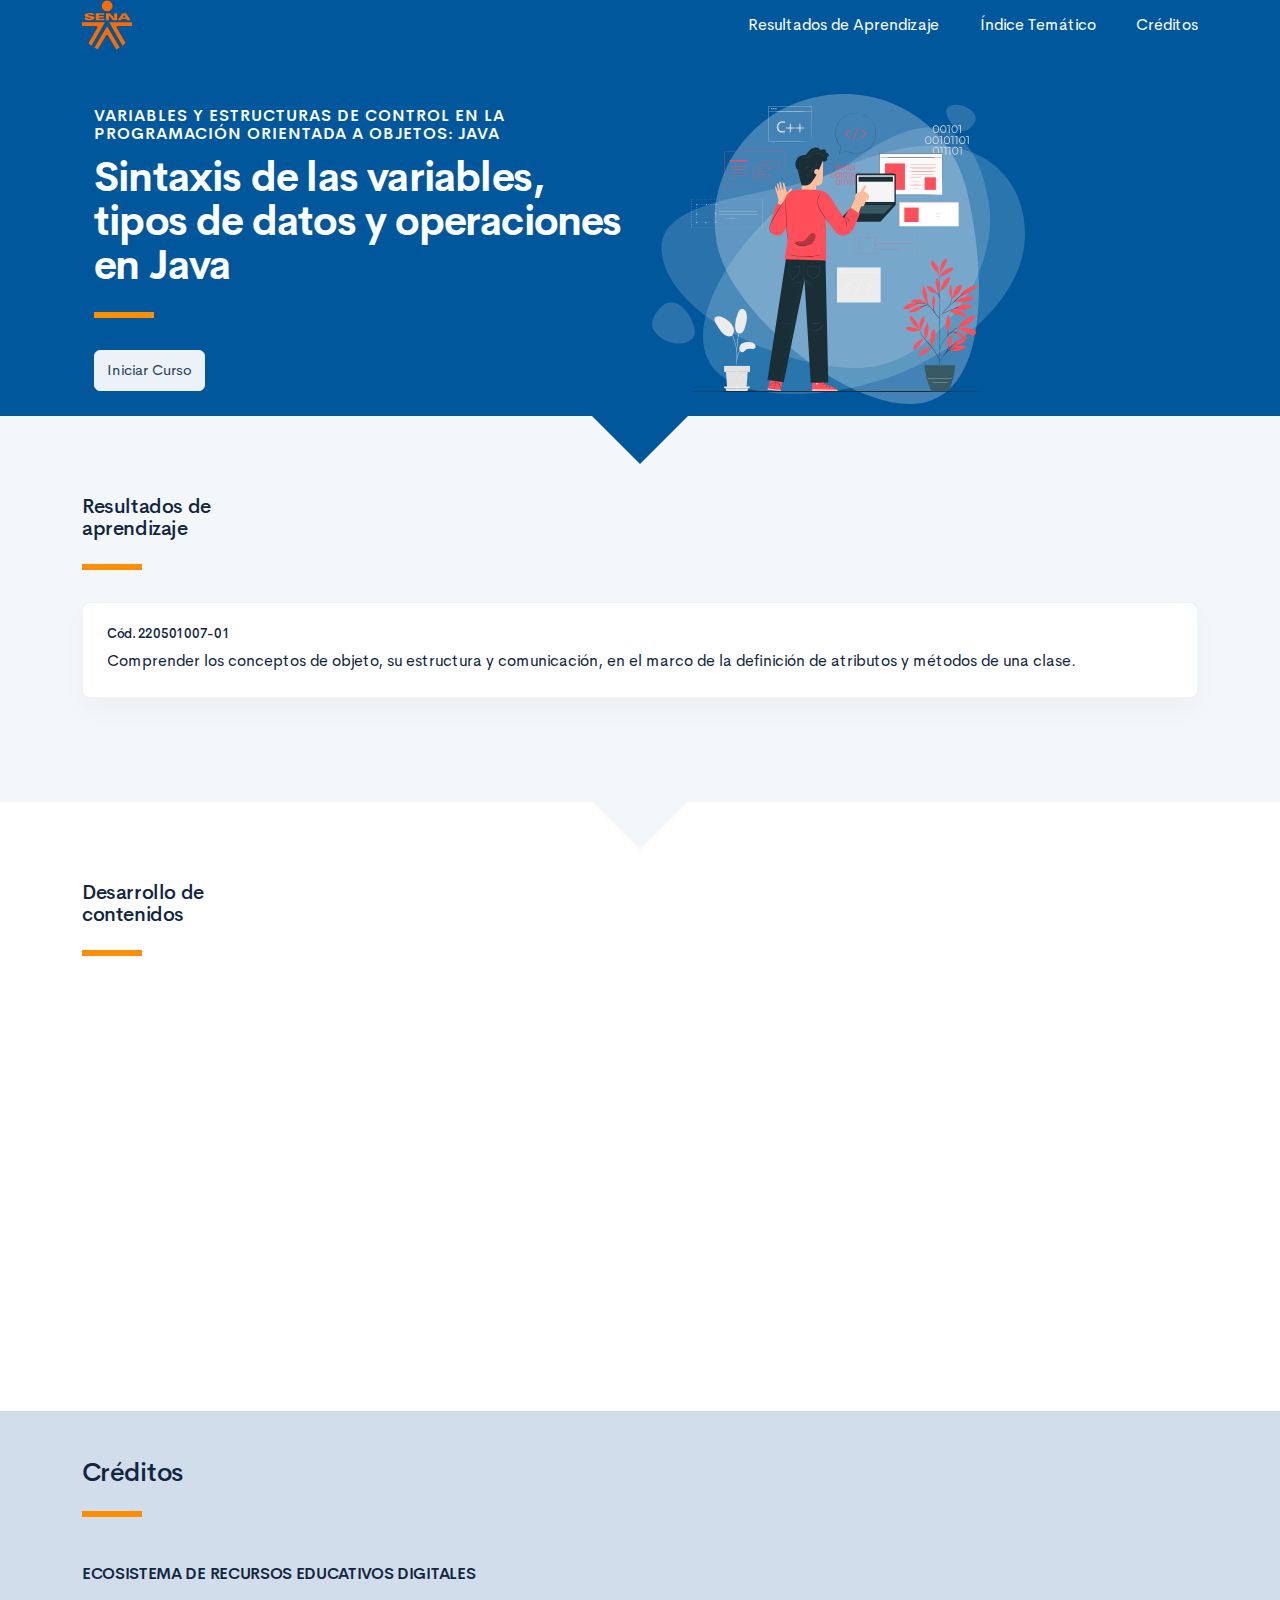
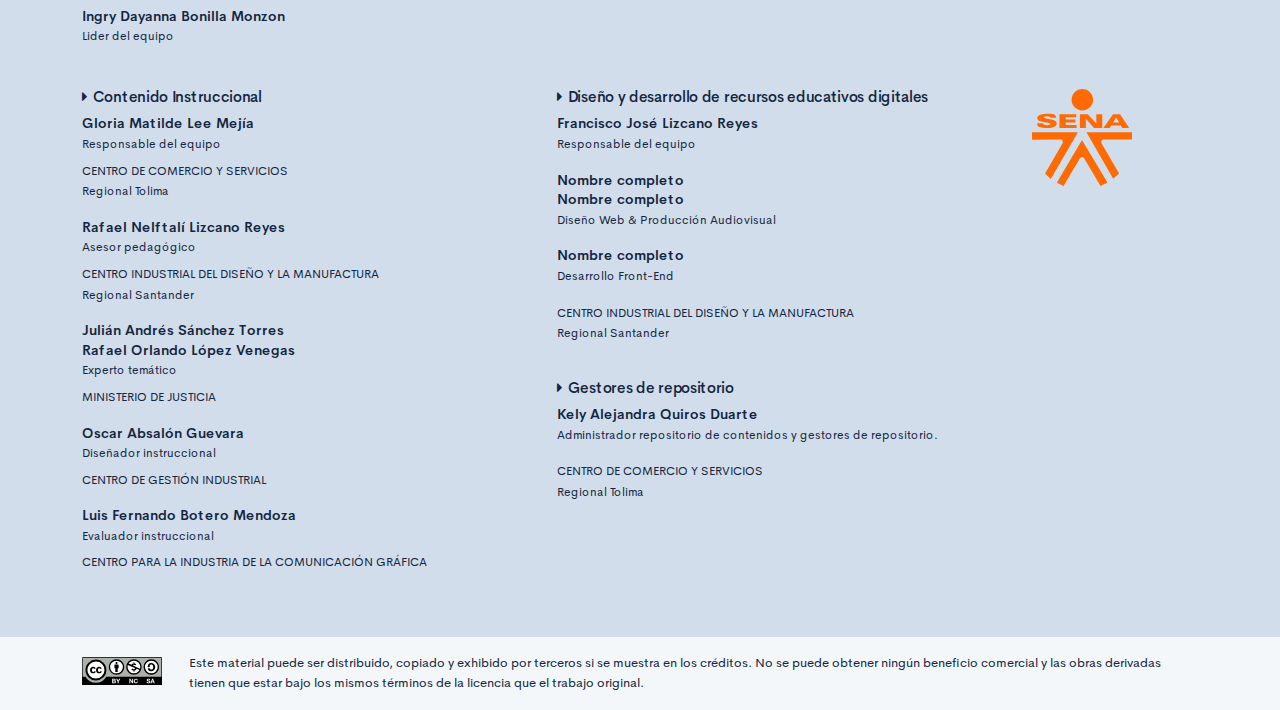
==== public/index.html @ 0987f633 "Desarrollo" ====
<!DOCTYPE html>
<html lang="es">
    <head>
        <meta charset="UTF-8">
        <meta name="viewport" content="width=device-width, user-scalable=no, initial-scale=1.0, maximum-scale=1.0, minimum-scale=1.0">
        <title>Módulos, estructura de almacenamiento y POO utilizando el lenguaje de programación C++ (Nivel II)</title>
        <meta meta name="description" content="Aspectos y características de los Sistemas de Información">
        <link rel="icon" type="image/svg+xml" href="assets/images/logos/senaLogo.svg">
        <link rel="stylesheet" href="assets/fonts/feather/feather.css">
        <link rel="stylesheet" href="assets/fonts/fontawesome/css/font-awesome.css">
        <link href="assets/css/fancybox.css" rel="stylesheet">
        <link href="assets/css/animate.css" rel="stylesheet">
        <link rel="stylesheet" href="assets/css/main.css">
    </head>
    <body class="theme-dark page-header-textura" id="page-home">
        <header class="curso-presentacion page-header" id="CursoPresentacion">
            <div class="page-textura">
                <div class="container">
                    <div class="curso-topbar"><a class="curso-topbar__logo"><svg xmlns="http://www.w3.org/2000/svg" width="168.273" height="164.177" viewBox="0 0 168.273 164.177">
                                <path id="SENA_LOGO" data-name="SENA LOGO" d="M85.349,1a18.09,18.09,0,1,0,18.09,18.09h0A18.1,18.1,0,0,0,85.349,1ZM25.617,42.983a33.722,33.722,0,0,0-9.386,1.024,11.156,11.156,0,0,0-5.12,2.56A5.346,5.346,0,0,0,10.086,52.2c.683,1.707,2.56,2.9,4.608,3.584,4.437,1.536,9.386,1.877,13.994,2.731a5.1,5.1,0,0,1,2.389,1.024,1.369,1.369,0,0,1-.683,2.048,9.146,9.146,0,0,1-5.291.683A8.354,8.354,0,0,1,20.5,61.244a1.962,1.962,0,0,1-.853-2.389H9.233A7.663,7.663,0,0,0,10.6,63.463a7.59,7.59,0,0,0,4.267,2.389A28.541,28.541,0,0,0,23.4,66.876,52.426,52.426,0,0,0,35,66.023a11.043,11.043,0,0,0,5.8-2.9,5.358,5.358,0,0,0-1.365-8.533,21.267,21.267,0,0,0-5.8-2.048c-3.072-.683-5.973-1.024-9.045-1.536a9.114,9.114,0,0,1-3.072-.853,1.226,1.226,0,0,1,0-2.219,9.369,9.369,0,0,1,4.437-.683,10.554,10.554,0,0,1,4.608.853A1.877,1.877,0,0,1,31.59,49.81h9.9a5.669,5.669,0,0,0-1.195-3.584A8.875,8.875,0,0,0,35.515,43.5c-3.584-.341-6.827-.512-9.9-.512Zm21.333.683V67.217H75.792V62.1H57.531V57.489H73.744V52.54H57.531V48.786H75.109v-5.12Zm47.615,0H81.253V67.217H91.322V51.346l13.824,15.872h13.824V43.666H108.9v15.7Zm42.495,0L120.676,67.217h10.581l2.56-4.267H150.2l2.389,4.267h11.776l-15.53-23.551ZM142.35,49.3l5.12,8.533h-10.41ZM.7,74.044l.171,12.8L49,86.673c2.389.512,3.925,2.048,3.413,5.8l-29.7,51.711,9.557,9.045L78.01,74.044Zm91.646,0L137.4,152.89l9.9-8.874L117.433,92.3c-.512-3.584.853-5.291,3.413-5.8l48.127.171V74.044ZM84.837,87.185,42.512,159.546l11.264,5.461,28.159-47.615a4.283,4.283,0,0,1,2.9-1.195,4.681,4.681,0,0,1,3.072,1.195l28.159,47.786,11.605-5.973Z" transform="translate(-0.7 -1)" fill="#FF6B00" />
                            </svg>
                        </a><a class="curso-topbar__menubar collapsed btn-menu-responsive" data-toggle="collapse" href="#curso-topbar__nav" aria-expanded="false"><span></span><span></span><span></span></a>
                        <nav class="curso-topbar__nav collapse show" id="curso-topbar__nav">
                            <ul class="curso-topbar__list">
                                <li class="curso-topbar__item"><a class="curso-topbar__link" href="#ResultadosAprendizaje"><span class="text-white">Resultados de Aprendizaje</span></a></li>
                                <li class="curso-topbar__item"><a class="curso-topbar__link" href="#IndiceTematico"><span class="text-white">Índice Temático</span></a></li>
                                <li class="curso-topbar__item"><a class="curso-topbar__link" href="#Creditos"><span class="text-white">Créditos</span></a></li>
                            </ul>
                        </nav>
                    </div>
                    <div class="curso-portada">
                        <div class="row align-items-center p-3">
                            <div class="col-12 col-lg-6">
                                <h3 class="curso-subtitulo">Variables y estructuras de control en la programación orientada a objetos: Java</h3>
                                <h1 class="curso-titulo">Sintaxis de las variables, tipos de datos y operaciones en Java</h1>
                                <div class="brand-line-primary"></div><a class="curso-btn-iniciar btn btn-light" href="main.html"><span>Iniciar Curso</span></a>
                            </div>
                            <div class="col-12 col-lg-6">
                                <div class="d-none d-lg-block"><img src="assets/images/header/header_media.svg"></div>
                            </div>
                        </div>
                    </div>
                </div>
            </div>
        </header>
        <section class="curso-resultados section bg-base-light" id="ResultadosAprendizaje">
            <div class="container">
                <h2> Resultados de <br>aprendizaje</h2>
                <div class="brand-line-primary"></div>
                <div class="card resultado-item">
                    <div class="card-body">
                        <h5>Cód. 220501007-01</h5>
                        <p class="mb-0">Comprender los conceptos de objeto, su estructura y comunicación, en el marco de la definición de atributos y métodos de una clase.</p>
                    </div>
                </div>
            </div>
        </section>
        <section class="curso-indice-tematico section" id="IndiceTematico">
            <div class="container">
                <h2>Desarrollo de <br>contenidos</h2>
                <div class="brand-line-primary"></div>
                <div class="row justify-content-center">
                    <div class="col-12 col-sm-10">
                        <div class="card wow flipInX" data-wow-delay=".2s">
                            <div class="card-body">
                                <ul class="list-group list-group-flush list my-n3 nav-temas">
                                    <li class="list-group-item nav-tema-item">
                                        <div class="row align-items-center">
                                            <div class="col-auto">
                                                <div class="avatar avatar-sm"><span class="nav-tema-item__icon avatar-title font-size-lg bg-secondary-soft rounded-circle text-primary font-weight-bold"> <i class="fa fa-file-text-o"></i></span></div>
                                            </div>
                                            <div class="col ml-n2"><span class="nav-tema-item__titulo"> <a href="main.html#page/introduccion/">Introducción</a></span></div>
                                            <div class="col-auto"> <a class="btn btn-light nav-tema-item__btn" href="main.html#page/introduccion/">Ver más</a></div>
                                        </div>
                                    </li>
                                    <li class="list-group-item nav-tema-item">
                                        <div class="row align-items-center">
                                            <div class="col-auto">
                                                <div class="avatar avatar-sm"><span class="nav-tema-item__icon avatar-title font-size-lg bg-secondary-soft rounded-circle text-primary font-weight-bold">1</span></div>
                                            </div>
                                            <div class="col ml-n2"><span class="nav-tema-item__titulo"> <a href="main.html#page/programacion/">Programación orientada a objetos</a></span></div>
                                            <div class="col-auto"> <a class="btn btn-light nav-tema-item__btn" href="main.html#page/programacion/">Ver más</a></div>
                                        </div>
                                    </li>
                                    <li class="list-group-item nav-tema-item">
                                        <div class="row align-items-center">
                                            <div class="col-auto">
                                                <div class="avatar avatar-sm"><span class="nav-tema-item__icon avatar-title font-size-lg bg-secondary-soft rounded-circle text-primary font-weight-bold">2</span></div>
                                            </div>
                                            <div class="col ml-n2"><span class="nav-tema-item__titulo"> <a href="main.html#page/identificacion/">Identificación de requerimientos</a></span></div>
                                            <div class="col-auto"> <a class="btn btn-light nav-tema-item__btn" href="main.html#page/identificacion/">Ver más</a></div>
                                        </div>
                                    </li>
                                    <li class="list-group-item nav-tema-item">
                                        <div class="row align-items-center">
                                            <div class="col-auto">
                                                <div class="avatar avatar-sm"><span class="nav-tema-item__icon avatar-title font-size-lg bg-secondary-soft rounded-circle text-primary font-weight-bold"> <i class="fa fa-question"></i></span></div>
                                            </div>
                                            <div class="col ml-n2"><span class="nav-tema-item__titulo"> <a href="main.html#page/actividad-1/">Actividad didáctica</a></span></div>
                                            <div class="col-auto"> <a class="btn btn-light nav-tema-item__btn" href="main.html#page/actividad-1/">Ver más</a></div>
                                        </div>
                                    </li>
                                </ul>
                            </div>
                        </div>
                    </div>
                </div>
            </div>
        </section>
        <footer class="footer" id="Creditos">
            <div class="container">
                <h1>Créditos </h1>
                <div class="brand-line-primary"></div>
                <div class="row">
                    <div class="col-12 col-md-5">
                        <h3 class="footer-subtitulo mb-4">ECOSISTEMA DE RECURSOS EDUCATIVOS DIGITALES </h3>
                        <p class="footer-texto mb-2"><strong>Ingry Dayanna Bonilla Monzon </strong><br /> <span class="text-small">Lider del equipo</span></p>
                    </div>
                </div>
                <div class="row mt-5">
                    <div class="col-12 col-md-5">
                        <h4 class="footer-subtitulo-2 mt-0">
                            <div class="fa fa-caret-right mr-2"></div>Contenido Instruccional
                        </h4>
                        <p class="footer-texto mb-2"><strong>Gloria Matilde Lee Mejía </strong><br /> <span class="text-small">Responsable del equipo</span></p>
                        <p class="footer-texto"><span class="text-small text-uppercase">Centro de Comercio y Servicios</span><br /><span class="text-small">Regional Tolima</span></p>
                        <p class="footer-texto mb-2"><strong>Rafael Nelftalí Lizcano Reyes</strong><br /> <span class="text-small">Asesor pedagógico<br /></span></p>
                        <p class="footer-texto"><span class="text-small text-uppercase">CENTRO INDUSTRIAL DEL DISEÑO Y LA MANUFACTURA </span><br /><span class="text-small">Regional Santander </span></p>
                        <p class="footer-texto mb-2"><strong>Julián Andrés Sánchez Torres</strong><br />
                            <strong>Rafael Orlando López Venegas</strong><br /> <span class="text-small">Experto temático<br /></span></p>
                        <p class="footer-texto"><span class="text-small text-uppercase">Ministerio de Justicia</span></p>
                        <p class="footer-texto mb-2"><strong>Oscar Absalón Guevara</strong><br /> <span class="text-small">Diseñador instruccional<br /></span></p>
                        <p class="footer-texto"><span class="text-small text-uppercase">Centro de Gestión Industrial </span></p>
                        <p class="footer-texto mb-2"><strong>Luis Fernando Botero Mendoza</strong><br /> <span class="text-small">Evaluador instruccional<br /></span></p>
                        <p class="footer-texto"><span class="text-small text-uppercase">Centro para la Industria de la Comunicación Gráfica </span></p>
                    </div>
                    <div class="col-12 col-md-5">
                        <h4 class="footer-subtitulo-2 mt-0">
                            <div class="fa fa-caret-right mr-2"></div>Diseño y desarrollo de recursos educativos digitales
                        </h4>
                        <p class="footer-texto"><strong>Francisco José Lizcano Reyes </strong><br /> <span class="text-small">Responsable del equipo<br /></span></p>
                        <p class="footer-texto"> <strong>Nombre completo</strong><br />
                            <strong>Nombre completo</strong><br /><span class="text-small">Diseño Web & Producción Audiovisual<br /></span></p>
                        <p class="footer-texto"><strong>Nombre completo</strong><br /> <span class="text-small">Desarrollo Front-End<br /></span></p>
                        <p class="footer-texto"><span class="text-small text-uppercase">CENTRO INDUSTRIAL DEL DISEÑO Y LA MANUFACTURA </span><br /><span class="text-small">Regional Santander </span></p>
                        <h4 class="footer-subtitulo-2 mt-5">
                            <div class="fa fa-caret-right mr-2"></div>Gestores de repositorio
                        </h4>
                        <p class="footer-texto"><strong>Kely Alejandra Quiros Duarte </strong><br /> <span class="text-small">Administrador repositorio de contenidos y gestores de repositorio.<br /></span></p>
                        <p class="footer-texto"><span class="text-small text-uppercase">Centro de comercio y servicios </span><br /><span class="text-small">Regional Tolima</span></p>
                    </div>
                    <div class="col-12 col-md-2">
                        <div class="d-flex flex-column justify-content-center"><img src="assets/images/logos/senaLogo.svg" style="max-width:100px" /></div>
                    </div>
                </div>
            </div>
        </footer>
        <section id="cc">
            <div class="container">
                <div class="d-flex flex-column flex-sm-row"><span class="pr-3"><i class="icon cc"></i></span><span>Este material puede ser distribuido, copiado y exhibido por terceros si se muestra en los créditos. No se puede obtener ningún beneficio comercial y las obras derivadas tienen que estar bajo los mismos términos de la licencia que el trabajo original.</span></div>
            </div>
        </section>
        <script src="assets/js/vendor.js"></script>
        <script src="assets/js/global.js"> </script>
        <script src="assets/js/pages.js"></script>
    </body>
</html>
---- public/assets/fonts/feather/feather.css ----
@font-face {
  font-family: 'Feather';
  src:
    url('fonts/Feather.ttf?sdxovp') format('truetype'),
    url('fonts/Feather.woff?sdxovp') format('woff'),
    url('fonts/Feather.svg?sdxovp#Feather') format('svg');
  font-weight: normal;
  font-style: normal;
}

.fe {
  /* use !important to prevent issues with browser extensions that change fonts */
  font-family: 'Feather' !important;
  speak: none;
  font-style: normal;
  font-weight: normal;
  font-variant: normal;
  text-transform: none;
  line-height: 1;

  /* Better Font Rendering =========== */
  -webkit-font-smoothing: antialiased;
  -moz-osx-font-smoothing: grayscale;
}

.fe-activity:before {
  content: "\e900";
}
.fe-airplay:before {
  content: "\e901";
}
.fe-alert-circle:before {
  content: "\e902";
}
.fe-alert-octagon:before {
  content: "\e903";
}
.fe-alert-triangle:before {
  content: "\e904";
}
.fe-align-center:before {
  content: "\e905";
}
.fe-align-justify:before {
  content: "\e906";
}
.fe-align-left:before {
  content: "\e907";
}
.fe-align-right:before {
  content: "\e908";
}
.fe-anchor:before {
  content: "\e909";
}
.fe-aperture:before {
  content: "\e90a";
}
.fe-archive:before {
  content: "\e90b";
}
.fe-arrow-down:before {
  content: "\e90c";
}
.fe-arrow-down-circle:before {
  content: "\e90d";
}
.fe-arrow-down-left:before {
  content: "\e90e";
}
.fe-arrow-down-right:before {
  content: "\e90f";
}
.fe-arrow-left:before {
  content: "\e910";
}
.fe-arrow-left-circle:before {
  content: "\e911";
}
.fe-arrow-right:before {
  content: "\e912";
}
.fe-arrow-right-circle:before {
  content: "\e913";
}
.fe-arrow-up:before {
  content: "\e914";
}
.fe-arrow-up-circle:before {
  content: "\e915";
}
.fe-arrow-up-left:before {
  content: "\e916";
}
.fe-arrow-up-right:before {
  content: "\e917";
}
.fe-at-sign:before {
  content: "\e918";
}
.fe-award:before {
  content: "\e919";
}
.fe-bar-chart:before {
  content: "\e91a";
}
.fe-bar-chart-2:before {
  content: "\e91b";
}
.fe-battery:before {
  content: "\e91c";
}
.fe-battery-charging:before {
  content: "\e91d";
}
.fe-bell:before {
  content: "\e91e";
}
.fe-bell-off:before {
  content: "\e91f";
}
.fe-bluetooth:before {
  content: "\e920";
}
.fe-bold:before {
  content: "\e921";
}
.fe-book:before {
  content: "\e922";
}
.fe-book-open:before {
  content: "\e923";
}
.fe-bookmark:before {
  content: "\e924";
}
.fe-box:before {
  content: "\e925";
}
.fe-briefcase:before {
  content: "\e926";
}
.fe-calendar:before {
  content: "\e927";
}
.fe-camera:before {
  content: "\e928";
}
.fe-camera-off:before {
  content: "\e929";
}
.fe-cast:before {
  content: "\e92a";
}
.fe-check:before {
  content: "\e92b";
}
.fe-check-circle:before {
  content: "\e92c";
}
.fe-check-square:before {
  content: "\e92d";
}
.fe-chevron-down:before {
  content: "\e92e";
}
.fe-chevron-left:before {
  content: "\e92f";
}
.fe-chevron-right:before {
  content: "\e930";
}
.fe-chevron-up:before {
  content: "\e931";
}
.fe-chevrons-down:before {
  content: "\e932";
}
.fe-chevrons-left:before {
  content: "\e933";
}
.fe-chevrons-right:before {
  content: "\e934";
}
.fe-chevrons-up:before {
  content: "\e935";
}
.fe-chrome:before {
  content: "\e936";
}
.fe-circle:before {
  content: "\e937";
}
.fe-clipboard:before {
  content: "\e938";
}
.fe-clock:before {
  content: "\e939";
}
.fe-cloud:before {
  content: "\e93a";
}
.fe-cloud-drizzle:before {
  content: "\e93b";
}
.fe-cloud-lightning:before {
  content: "\e93c";
}
.fe-cloud-off:before {
  content: "\e93d";
}
.fe-cloud-rain:before {
  content: "\e93e";
}
.fe-cloud-snow:before {
  content: "\e93f";
}
.fe-code:before {
  content: "\e940";
}
.fe-codepen:before {
  content: "\e941";
}
.fe-command:before {
  content: "\e942";
}
.fe-compass:before {
  content: "\e943";
}
.fe-copy:before {
  content: "\e944";
}
.fe-corner-down-left:before {
  content: "\e945";
}
.fe-corner-down-right:before {
  content: "\e946";
}
.fe-corner-left-down:before {
  content: "\e947";
}
.fe-corner-left-up:before {
  content: "\e948";
}
.fe-corner-right-down:before {
  content: "\e949";
}
.fe-corner-right-up:before {
  content: "\e94a";
}
.fe-corner-up-left:before {
  content: "\e94b";
}
.fe-corner-up-right:before {
  content: "\e94c";
}
.fe-cpu:before {
  content: "\e94d";
}
.fe-credit-card:before {
  content: "\e94e";
}
.fe-crop:before {
  content: "\e94f";
}
.fe-crosshair:before {
  content: "\e950";
}
.fe-database:before {
  content: "\e951";
}
.fe-delete:before {
  content: "\e952";
}
.fe-disc:before {
  content: "\e953";
}
.fe-dollar-sign:before {
  content: "\e954";
}
.fe-download:before {
  content: "\e955";
}
.fe-download-cloud:before {
  content: "\e956";
}
.fe-droplet:before {
  content: "\e957";
}
.fe-edit:before {
  content: "\e958";
}
.fe-edit-2:before {
  content: "\e959";
}
.fe-edit-3:before {
  content: "\e95a";
}
.fe-external-link:before {
  content: "\e95b";
}
.fe-eye:before {
  content: "\e95c";
}
.fe-eye-off:before {
  content: "\e95d";
}
.fe-facebook:before {
  content: "\e95e";
}
.fe-fast-forward:before {
  content: "\e95f";
}
.fe-feather:before {
  content: "\e960";
}
.fe-file:before {
  content: "\e961";
}
.fe-file-minus:before {
  content: "\e962";
}
.fe-file-plus:before {
  content: "\e963";
}
.fe-file-text:before {
  content: "\e964";
}
.fe-film:before {
  content: "\e965";
}
.fe-filter:before {
  content: "\e966";
}
.fe-flag:before {
  content: "\e967";
}
.fe-folder:before {
  content: "\e968";
}
.fe-folder-minus:before {
  content: "\e969";
}
.fe-folder-plus:before {
  content: "\e96a";
}
.fe-gift:before {
  content: "\e96b";
}
.fe-git-branch:before {
  content: "\e96c";
}
.fe-git-commit:before {
  content: "\e96d";
}
.fe-git-merge:before {
  content: "\e96e";
}
.fe-git-pull-request:before {
  content: "\e96f";
}
.fe-github:before {
  content: "\e970";
}
.fe-gitlab:before {
  content: "\e971";
}
.fe-globe:before {
  content: "\e972";
}
.fe-grid:before {
  content: "\e973";
}
.fe-hard-drive:before {
  content: "\e974";
}
.fe-hash:before {
  content: "\e975";
}
.fe-headphones:before {
  content: "\e976";
}
.fe-heart:before {
  content: "\e977";
}
.fe-help-circle:before {
  content: "\e978";
}
.fe-home:before {
  content: "\e979";
}
.fe-image:before {
  content: "\e97a";
}
.fe-inbox:before {
  content: "\e97b";
}
.fe-info:before {
  content: "\e97c";
}
.fe-instagram:before {
  content: "\e97d";
}
.fe-italic:before {
  content: "\e97e";
}
.fe-layers:before {
  content: "\e97f";
}
.fe-layout:before {
  content: "\e980";
}
.fe-life-buoy:before {
  content: "\e981";
}
.fe-link:before {
  content: "\e982";
}
.fe-link-2:before {
  content: "\e983";
}
.fe-linkedin:before {
  content: "\e984";
}
.fe-list:before {
  content: "\e985";
}
.fe-loader:before {
  content: "\e986";
}
.fe-lock:before {
  content: "\e987";
}
.fe-log-in:before {
  content: "\e988";
}
.fe-log-out:before {
  content: "\e989";
}
.fe-mail:before {
  content: "\e98a";
}
.fe-map:before {
  content: "\e98b";
}
.fe-map-pin:before {
  content: "\e98c";
}
.fe-maximize:before {
  content: "\e98d";
}
.fe-maximize-2:before {
  content: "\e98e";
}
.fe-menu:before {
  content: "\e98f";
}
.fe-message-circle:before {
  content: "\e990";
}
.fe-message-square:before {
  content: "\e991";
}
.fe-mic:before {
  content: "\e992";
}
.fe-mic-off:before {
  content: "\e993";
}
.fe-minimize:before {
  content: "\e994";
}
.fe-minimize-2:before {
  content: "\e995";
}
.fe-minus:before {
  content: "\e996";
}
.fe-minus-circle:before {
  content: "\e997";
}
.fe-minus-square:before {
  content: "\e998";
}
.fe-monitor:before {
  content: "\e999";
}
.fe-moon:before {
  content: "\e99a";
}
.fe-more-horizontal:before {
  content: "\e99b";
}
.fe-more-vertical:before {
  content: "\e99c";
}
.fe-move:before {
  content: "\e99d";
}
.fe-music:before {
  content: "\e99e";
}
.fe-navigation:before {
  content: "\e99f";
}
.fe-navigation-2:before {
  content: "\e9a0";
}
.fe-octagon:before {
  content: "\e9a1";
}
.fe-package:before {
  content: "\e9a2";
}
.fe-paperclip:before {
  content: "\e9a3";
}
.fe-pause:before {
  content: "\e9a4";
}
.fe-pause-circle:before {
  content: "\e9a5";
}
.fe-percent:before {
  content: "\e9a6";
}
.fe-phone:before {
  content: "\e9a7";
}
.fe-phone-call:before {
  content: "\e9a8";
}
.fe-phone-forwarded:before {
  content: "\e9a9";
}
.fe-phone-incoming:before {
  content: "\e9aa";
}
.fe-phone-missed:before {
  content: "\e9ab";
}
.fe-phone-off:before {
  content: "\e9ac";
}
.fe-phone-outgoing:before {
  content: "\e9ad";
}
.fe-pie-chart:before {
  content: "\e9ae";
}
.fe-play:before {
  content: "\e9af";
}
.fe-play-circle:before {
  content: "\e9b0";
}
.fe-plus:before {
  content: "\e9b1";
}
.fe-plus-circle:before {
  content: "\e9b2";
}
.fe-plus-square:before {
  content: "\e9b3";
}
.fe-pocket:before {
  content: "\e9b4";
}
.fe-power:before {
  content: "\e9b5";
}
.fe-printer:before {
  content: "\e9b6";
}
.fe-radio:before {
  content: "\e9b7";
}
.fe-refresh-ccw:before {
  content: "\e9b8";
}
.fe-refresh-cw:before {
  content: "\e9b9";
}
.fe-repeat:before {
  content: "\e9ba";
}
.fe-rewind:before {
  content: "\e9bb";
}
.fe-rotate-ccw:before {
  content: "\e9bc";
}
.fe-rotate-cw:before {
  content: "\e9bd";
}
.fe-rss:before {
  content: "\e9be";
}
.fe-save:before {
  content: "\e9bf";
}
.fe-scissors:before {
  content: "\e9c0";
}
.fe-search:before {
  content: "\e9c1";
}
.fe-send:before {
  content: "\e9c2";
}
.fe-server:before {
  content: "\e9c3";
}
.fe-settings:before {
  content: "\e9c4";
}
.fe-share:before {
  content: "\e9c5";
}
.fe-share-2:before {
  content: "\e9c6";
}
.fe-shield:before {
  content: "\e9c7";
}
.fe-shield-off:before {
  content: "\e9c8";
}
.fe-shopping-bag:before {
  content: "\e9c9";
}
.fe-shopping-cart:before {
  content: "\e9ca";
}
.fe-shuffle:before {
  content: "\e9cb";
}
.fe-sidebar:before {
  content: "\e9cc";
}
.fe-skip-back:before {
  content: "\e9cd";
}
.fe-skip-forward:before {
  content: "\e9ce";
}
.fe-slack:before {
  content: "\e9cf";
}
.fe-slash:before {
  content: "\e9d0";
}
.fe-sliders:before {
  content: "\e9d1";
}
.fe-smartphone:before {
  content: "\e9d2";
}
.fe-speaker:before {
  content: "\e9d3";
}
.fe-square:before {
  content: "\e9d4";
}
.fe-star:before {
  content: "\e9d5";
}
.fe-stop-circle:before {
  content: "\e9d6";
}
.fe-sun:before {
  content: "\e9d7";
}
.fe-sunrise:before {
  content: "\e9d8";
}
.fe-sunset:before {
  content: "\e9d9";
}
.fe-tablet:before {
  content: "\e9da";
}
.fe-tag:before {
  content: "\e9db";
}
.fe-target:before {
  content: "\e9dc";
}
.fe-terminal:before {
  content: "\e9dd";
}
.fe-thermometer:before {
  content: "\e9de";
}
.fe-thumbs-down:before {
  content: "\e9df";
}
.fe-thumbs-up:before {
  content: "\e9e0";
}
.fe-toggle-left:before {
  content: "\e9e1";
}
.fe-toggle-right:before {
  content: "\e9e2";
}
.fe-trash:before {
  content: "\e9e3";
}
.fe-trash-2:before {
  content: "\e9e4";
}
.fe-trending-down:before {
  content: "\e9e5";
}
.fe-trending-up:before {
  content: "\e9e6";
}
.fe-triangle:before {
  content: "\e9e7";
}
.fe-truck:before {
  content: "\e9e8";
}
.fe-tv:before {
  content: "\e9e9";
}
.fe-twitter:before {
  content: "\e9ea";
}
.fe-type:before {
  content: "\e9eb";
}
.fe-umbrella:before {
  content: "\e9ec";
}
.fe-underline:before {
  content: "\e9ed";
}
.fe-unlock:before {
  content: "\e9ee";
}
.fe-upload:before {
  content: "\e9ef";
}
.fe-upload-cloud:before {
  content: "\e9f0";
}
.fe-user:before {
  content: "\e9f1";
}
.fe-user-check:before {
  content: "\e9f2";
}
.fe-user-minus:before {
  content: "\e9f3";
}
.fe-user-plus:before {
  content: "\e9f4";
}
.fe-user-x:before {
  content: "\e9f5";
}
.fe-users:before {
  content: "\e9f6";
}
.fe-video:before {
  content: "\e9f7";
}
.fe-video-off:before {
  content: "\e9f8";
}
.fe-voicemail:before {
  content: "\e9f9";
}
.fe-volume:before {
  content: "\e9fa";
}
.fe-volume-1:before {
  content: "\e9fb";
}
.fe-volume-2:before {
  content: "\e9fc";
}
.fe-volume-x:before {
  content: "\e9fd";
}
.fe-watch:before {
  content: "\e9fe";
}
.fe-wifi:before {
  content: "\e9ff";
}
.fe-wifi-off:before {
  content: "\ea00";
}
.fe-wind:before {
  content: "\ea01";
}
.fe-x:before {
  content: "\ea02";
}
.fe-x-circle:before {
  content: "\ea03";
}
.fe-x-square:before {
  content: "\ea04";
}
.fe-youtube:before {
  content: "\ea05";
}
.fe-zap:before {
  content: "\ea06";
}
.fe-zap-off:before {
  content: "\ea07";
}
.fe-zoom-in:before {
  content: "\ea08";
}
.fe-zoom-out:before {
  content: "\ea09";
}
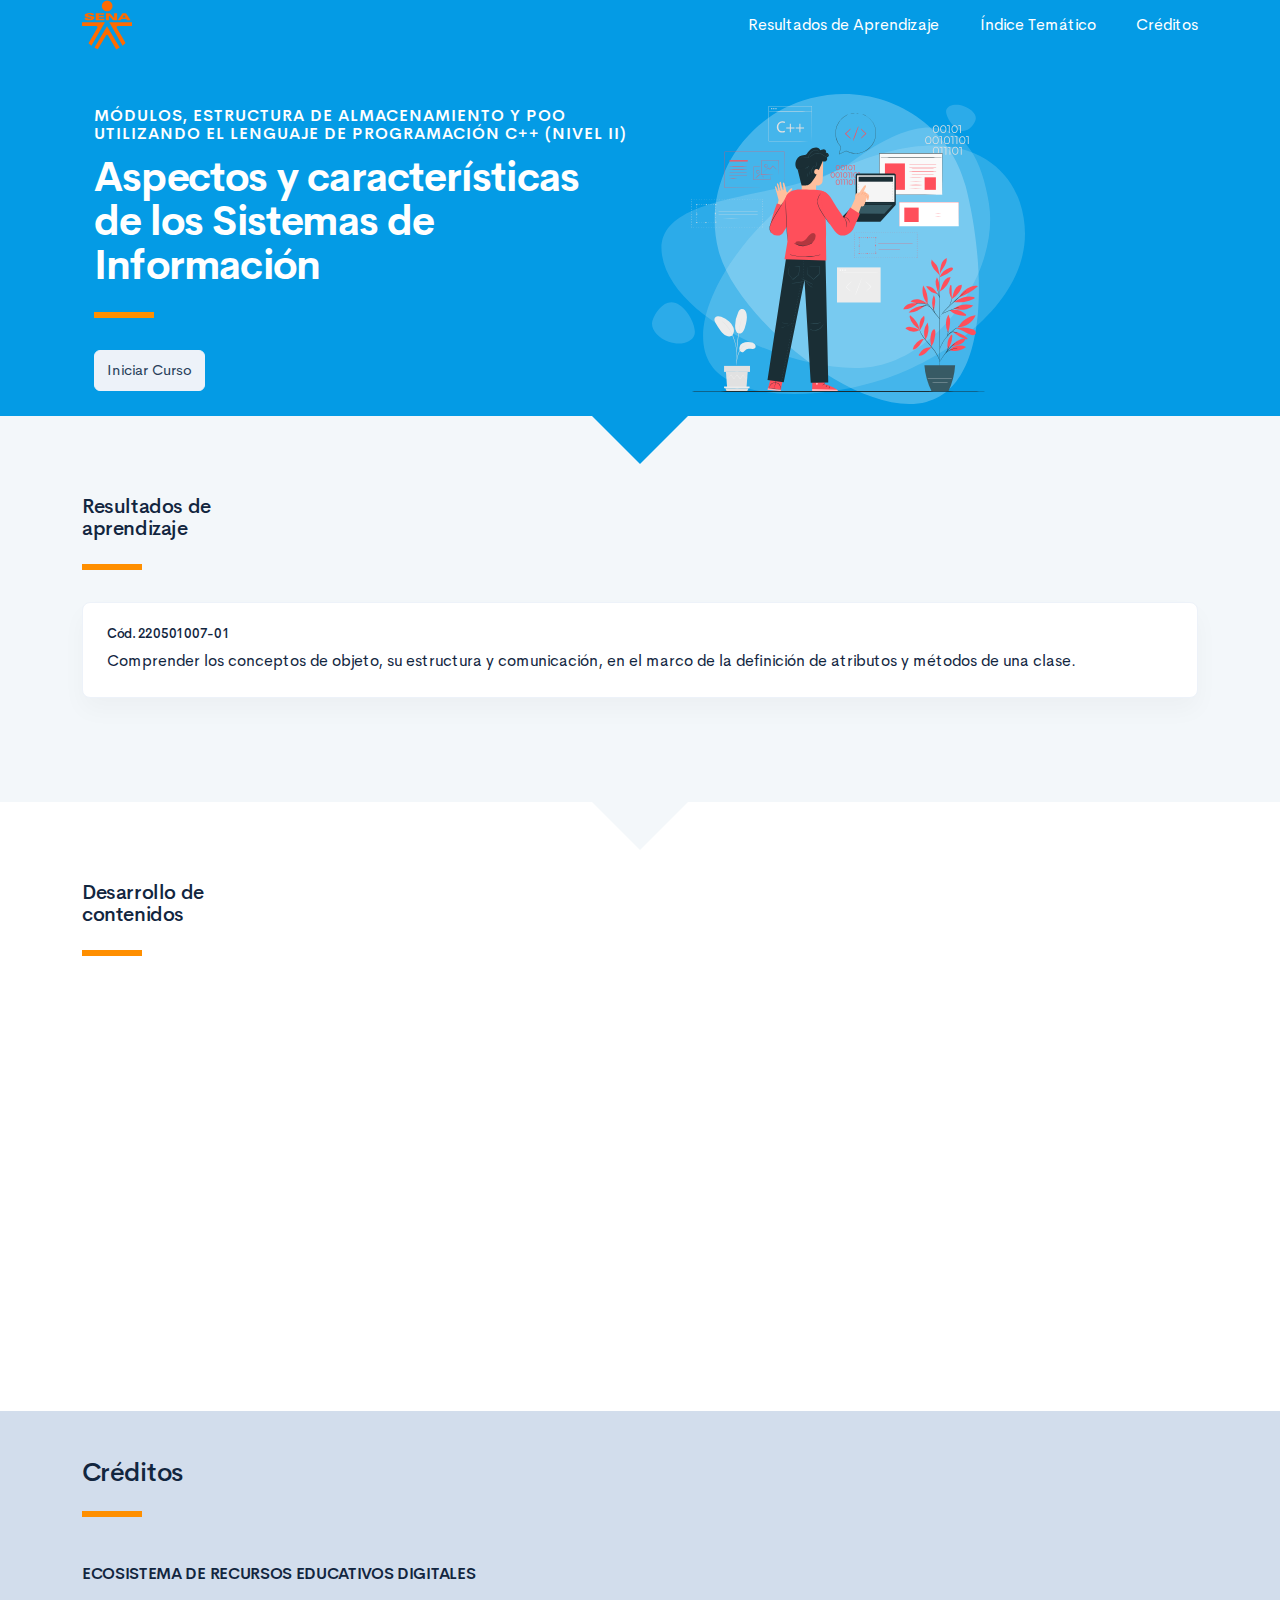
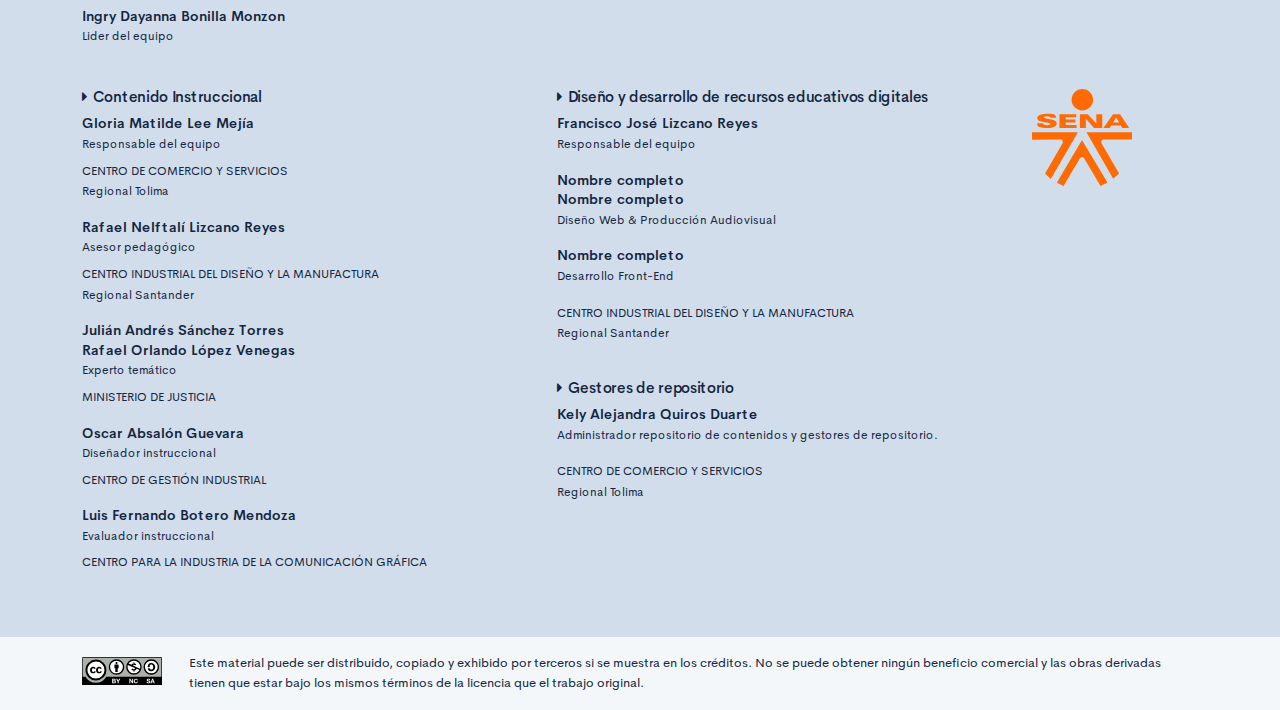
==== commit 420461d1: "Integración de recursos y Carga de contenidos" ====
--- a/public/index.html
+++ b/public/index.html
@@ -31,8 +31,8 @@
                     <div class="curso-portada">
                         <div class="row align-items-center p-3">
                             <div class="col-12 col-lg-6">
-                                <h3 class="curso-subtitulo">Variables y estructuras de control en la programación orientada a objetos: Java</h3>
-                                <h1 class="curso-titulo">Sintaxis de las variables, tipos de datos y operaciones en Java</h1>
+                                <h3 class="curso-subtitulo">Módulos, estructura de almacenamiento y POO utilizando el lenguaje de programación C++ (Nivel II)</h3>
+                                <h1 class="curso-titulo">Aspectos y características de los Sistemas de Información</h1>
                                 <div class="brand-line-primary"></div><a class="curso-btn-iniciar btn btn-light" href="main.html"><span>Iniciar Curso</span></a>
                             </div>
                             <div class="col-12 col-lg-6">
--- a/public/assets/css/main.css
+++ b/public/assets/css/main.css
@@ -3,6 +3,6 @@
  * Copyright 2011-2019 The Bootstrap Authors
  * Copyright 2011-2019 Twitter, Inc.
  * Licensed under MIT (https://github.com/twbs/bootstrap/blob/master/LICENSE)
- */:root{--blue: #2C7BE5;--indigo: #727cf5;--purple: #6b5eae;--pink: #ff679b;--red: #E63757;--orange: #fd7e14;--yellow: #F6C343;--green: #00D97E;--teal: #02a8b5;--cyan: #39afd1;--white: #fff;--gray: #95AAC9;--gray-dark: #3B506C;--primary: #12263F;--secondary: #6E84A3;--success: #00A99A;--info: #39afd1;--warning: #ff8f00;--danger: #E63757;--light: #EDF2F9;--dark: #000;--white: #fff;--breakpoint-xs: 0;--breakpoint-sm: 576px;--breakpoint-md: 768px;--breakpoint-lg: 992px;--breakpoint-xl: 1200px;--font-family-sans-serif: "Cerebri Sans", sans-serif;--font-family-monospace: "Courier New", monospace}*,*::before,*::after{box-sizing:border-box}html{font-family:sans-serif;line-height:1.15;-webkit-text-size-adjust:100%;-webkit-tap-highlight-color:rgba(0,0,0,0)}article,aside,figcaption,figure,footer,header,hgroup,main,nav,section{display:block}body{margin:0;font-family:"Cerebri Sans",sans-serif;font-size:.9375rem;font-weight:400;line-height:1.5;color:#12263F;text-align:left;background-color:#F3F7FA}[tabindex="-1"]:focus:not(:focus-visible){outline:0 !important}hr{box-sizing:content-box;height:0;overflow:visible}h1,h2,h3,h4,h5,h6{margin-top:0;margin-bottom:1.125rem}p{margin-top:0;margin-bottom:1rem}abbr[title],abbr[data-original-title]{text-decoration:underline;text-decoration:underline dotted;cursor:help;border-bottom:0;text-decoration-skip-ink:none}address{margin-bottom:1rem;font-style:normal;line-height:inherit}ol,ul,dl{margin-top:0;margin-bottom:1rem}ol ol,ul ul,ol ul,ul ol{margin-bottom:0}dt{font-weight:600}dd{margin-bottom:.5rem;margin-left:0}blockquote{margin:0 0 1rem}b,strong{font-weight:bolder}small{font-size:80%}sub,sup{position:relative;font-size:75%;line-height:0;vertical-align:baseline}sub{bottom:-.25em}sup{top:-.5em}a{color:#2C7BE5;text-decoration:none;background-color:transparent}a:hover{color:#104082;text-decoration:none}a:not([href]){color:inherit;text-decoration:none}a:not([href]):hover{color:inherit;text-decoration:none}pre,code,kbd,samp{font-family:"Courier New",monospace;font-size:1em}pre{margin-top:0;margin-bottom:1rem;overflow:auto}figure{margin:0 0 1rem}img{vertical-align:middle;border-style:none}svg{overflow:hidden;vertical-align:middle}table{border-collapse:collapse}caption{padding-top:1rem;padding-bottom:1rem;color:#95AAC9;text-align:left;caption-side:bottom}th{text-align:inherit}label{display:inline-block;margin-bottom:.5rem}button{border-radius:0}button:focus{outline:1px dotted;outline:5px auto -webkit-focus-ring-color}input,button,select,optgroup,textarea{margin:0;font-family:inherit;font-size:inherit;line-height:inherit}button,input{overflow:visible}button,select{text-transform:none}select{word-wrap:normal}button,[type="button"],[type="reset"],[type="submit"]{-webkit-appearance:button}button:not(:disabled),[type="button"]:not(:disabled),[type="reset"]:not(:disabled),[type="submit"]:not(:disabled){cursor:pointer}button::-moz-focus-inner,[type="button"]::-moz-focus-inner,[type="reset"]::-moz-focus-inner,[type="submit"]::-moz-focus-inner{padding:0;border-style:none}input[type="radio"],input[type="checkbox"]{box-sizing:border-box;padding:0}input[type="date"],input[type="time"],input[type="datetime-local"],input[type="month"]{-webkit-appearance:listbox}textarea{overflow:auto;resize:vertical}fieldset{min-width:0;padding:0;margin:0;border:0}legend{display:block;width:100%;max-width:100%;padding:0;margin-bottom:.5rem;font-size:1.5rem;line-height:inherit;color:inherit;white-space:normal}progress{vertical-align:baseline}[type="number"]::-webkit-inner-spin-button,[type="number"]::-webkit-outer-spin-button{height:auto}[type="search"]{outline-offset:-2px;-webkit-appearance:none}[type="search"]::-webkit-search-decoration{-webkit-appearance:none}::-webkit-file-upload-button{font:inherit;-webkit-appearance:button}output{display:inline-block}summary{display:list-item;cursor:pointer}template{display:none}[hidden]{display:none !important}h1,h2,h3,h4,h5,h6,.h1,.h2,.h3,.h4,.h5,.h6{margin-bottom:1.125rem;font-weight:500;line-height:1.1}h1,.h1{font-size:1.625rem}h2,.h2{font-size:1.25rem}h3,.h3{font-size:1.0625rem}h4,.h4{font-size:.9375rem}h5,.h5{font-size:.8125rem}h6,.h6{font-size:.625rem}.lead{font-size:1.17188rem;font-weight:300}.display-1{font-size:4rem;font-weight:600;line-height:1.1}.display-2{font-size:3.25rem;font-weight:600;line-height:1.1}.display-3{font-size:2.625rem;font-weight:600;line-height:1.1}.display-4{font-size:2rem;font-weight:600;line-height:1.1}hr{margin-top:1rem;margin-bottom:1rem;border:0;border-top:1px solid #E3EBF6}small,.small{font-size:.8125rem;font-weight:400}mark,.mark{padding:.2em;background-color:#fcf8e3}.list-unstyled{padding-left:0;list-style:none}.list-inline{padding-left:0;list-style:none}.list-inline-item{display:inline-block}.list-inline-item:not(:last-child){margin-right:6px}.initialism{font-size:90%;text-transform:uppercase}.blockquote{margin-bottom:1.5rem;font-size:1.17188rem}.blockquote-footer{display:block;font-size:.8125rem;color:#95AAC9}.blockquote-footer::before{content:"\2014\00A0"}.img-fluid{max-width:100%;height:auto}.img-thumbnail{padding:.25rem;background-color:#F3F7FA;border:1px solid #E3EBF6;border-radius:.375rem;max-width:100%;height:auto}.figure{display:inline-block}.figure-img{margin-bottom:.75rem;line-height:1}.figure-caption{font-size:.8125rem;color:#95AAC9}code{font-size:87.5%;color:#2C7BE5;word-wrap:break-word}a>code{color:inherit}kbd{padding:.2rem .4rem;font-size:87.5%;color:#fff;background-color:#283E59;border-radius:.25rem}kbd kbd{padding:0;font-size:100%;font-weight:600}pre{display:block;font-size:87.5%;color:#283E59}pre code{font-size:inherit;color:inherit;word-break:normal}.pre-scrollable{max-height:340px;overflow-y:scroll}.container{width:100%;padding-right:12px;padding-left:12px;margin-right:auto;margin-left:auto}@media (min-width: 576px){.container{max-width:540px}}@media (min-width: 768px){.container{max-width:720px}}@media (min-width: 992px){.container{max-width:960px}}@media (min-width: 1200px){.container{max-width:1140px}}.container-fluid,.container-sm,.container-md,.container-lg,.container-xl{width:100%;padding-right:12px;padding-left:12px;margin-right:auto;margin-left:auto}@media (min-width: 576px){.container,.container-sm{max-width:540px}}@media (min-width: 768px){.container,.container-sm,.container-md{max-width:720px}}@media (min-width: 992px){.container,.container-sm,.container-md,.container-lg{max-width:960px}}@media (min-width: 1200px){.container,.container-sm,.container-md,.container-lg,.container-xl{max-width:1140px}}.row{display:flex;flex-wrap:wrap;margin-right:-12px;margin-left:-12px}.no-gutters{margin-right:0;margin-left:0}.no-gutters>.col,.no-gutters>[class*="col-"]{padding-right:0;padding-left:0}.col-1,.col-2,.col-3,.col-4,.col-5,.col-6,.col-7,.col-8,.col-9,.col-10,.col-11,.col-12,.col,.col-auto,.col-sm-1,.col-sm-2,.col-sm-3,.col-sm-4,.col-sm-5,.col-sm-6,.col-sm-7,.col-sm-8,.col-sm-9,.col-sm-10,.col-sm-11,.col-sm-12,.col-sm,.col-sm-auto,.col-md-1,.col-md-2,.col-md-3,.col-md-4,.col-md-5,.col-md-6,.col-md-7,.col-md-8,.col-md-9,.col-md-10,.col-md-11,.col-md-12,.col-md,.col-md-auto,.col-lg-1,.col-lg-2,.col-lg-3,.col-lg-4,.col-lg-5,.col-lg-6,.col-lg-7,.col-lg-8,.col-lg-9,.col-lg-10,.col-lg-11,.col-lg-12,.col-lg,.col-lg-auto,.col-xl-1,.col-xl-2,.col-xl-3,.col-xl-4,.col-xl-5,.col-xl-6,.col-xl-7,.col-xl-8,.col-xl-9,.col-xl-10,.col-xl-11,.col-xl-12,.col-xl,.col-xl-auto{position:relative;width:100%;padding-right:12px;padding-left:12px}.col{flex-basis:0;flex-grow:1;max-width:100%}.row-cols-1>*{flex:0 0 100%;max-width:100%}.row-cols-2>*{flex:0 0 50%;max-width:50%}.row-cols-3>*{flex:0 0 33.33333%;max-width:33.33333%}.row-cols-4>*{flex:0 0 25%;max-width:25%}.row-cols-5>*{flex:0 0 20%;max-width:20%}.row-cols-6>*{flex:0 0 16.66667%;max-width:16.66667%}.col-auto{flex:0 0 auto;width:auto;max-width:100%}.col-1{flex:0 0 8.33333%;max-width:8.33333%}.col-2{flex:0 0 16.66667%;max-width:16.66667%}.col-3{flex:0 0 25%;max-width:25%}.col-4{flex:0 0 33.33333%;max-width:33.33333%}.col-5{flex:0 0 41.66667%;max-width:41.66667%}.col-6{flex:0 0 50%;max-width:50%}.col-7{flex:0 0 58.33333%;max-width:58.33333%}.col-8{flex:0 0 66.66667%;max-width:66.66667%}.col-9{flex:0 0 75%;max-width:75%}.col-10{flex:0 0 83.33333%;max-width:83.33333%}.col-11{flex:0 0 91.66667%;max-width:91.66667%}.col-12{flex:0 0 100%;max-width:100%}.order-first{order:-1}.order-last{order:13}.order-0{order:0}.order-1{order:1}.order-2{order:2}.order-3{order:3}.order-4{order:4}.order-5{order:5}.order-6{order:6}.order-7{order:7}.order-8{order:8}.order-9{order:9}.order-10{order:10}.order-11{order:11}.order-12{order:12}.offset-1{margin-left:8.33333%}.offset-2{margin-left:16.66667%}.offset-3{margin-left:25%}.offset-4{margin-left:33.33333%}.offset-5{margin-left:41.66667%}.offset-6{margin-left:50%}.offset-7{margin-left:58.33333%}.offset-8{margin-left:66.66667%}.offset-9{margin-left:75%}.offset-10{margin-left:83.33333%}.offset-11{margin-left:91.66667%}@media (min-width: 576px){.col-sm{flex-basis:0;flex-grow:1;max-width:100%}.row-cols-sm-1>*{flex:0 0 100%;max-width:100%}.row-cols-sm-2>*{flex:0 0 50%;max-width:50%}.row-cols-sm-3>*{flex:0 0 33.33333%;max-width:33.33333%}.row-cols-sm-4>*{flex:0 0 25%;max-width:25%}.row-cols-sm-5>*{flex:0 0 20%;max-width:20%}.row-cols-sm-6>*{flex:0 0 16.66667%;max-width:16.66667%}.col-sm-auto{flex:0 0 auto;width:auto;max-width:100%}.col-sm-1{flex:0 0 8.33333%;max-width:8.33333%}.col-sm-2{flex:0 0 16.66667%;max-width:16.66667%}.col-sm-3{flex:0 0 25%;max-width:25%}.col-sm-4{flex:0 0 33.33333%;max-width:33.33333%}.col-sm-5{flex:0 0 41.66667%;max-width:41.66667%}.col-sm-6{flex:0 0 50%;max-width:50%}.col-sm-7{flex:0 0 58.33333%;max-width:58.33333%}.col-sm-8{flex:0 0 66.66667%;max-width:66.66667%}.col-sm-9{flex:0 0 75%;max-width:75%}.col-sm-10{flex:0 0 83.33333%;max-width:83.33333%}.col-sm-11{flex:0 0 91.66667%;max-width:91.66667%}.col-sm-12{flex:0 0 100%;max-width:100%}.order-sm-first{order:-1}.order-sm-last{order:13}.order-sm-0{order:0}.order-sm-1{order:1}.order-sm-2{order:2}.order-sm-3{order:3}.order-sm-4{order:4}.order-sm-5{order:5}.order-sm-6{order:6}.order-sm-7{order:7}.order-sm-8{order:8}.order-sm-9{order:9}.order-sm-10{order:10}.order-sm-11{order:11}.order-sm-12{order:12}.offset-sm-0{margin-left:0}.offset-sm-1{margin-left:8.33333%}.offset-sm-2{margin-left:16.66667%}.offset-sm-3{margin-left:25%}.offset-sm-4{margin-left:33.33333%}.offset-sm-5{margin-left:41.66667%}.offset-sm-6{margin-left:50%}.offset-sm-7{margin-left:58.33333%}.offset-sm-8{margin-left:66.66667%}.offset-sm-9{margin-left:75%}.offset-sm-10{margin-left:83.33333%}.offset-sm-11{margin-left:91.66667%}}@media (min-width: 768px){.col-md{flex-basis:0;flex-grow:1;max-width:100%}.row-cols-md-1>*{flex:0 0 100%;max-width:100%}.row-cols-md-2>*{flex:0 0 50%;max-width:50%}.row-cols-md-3>*{flex:0 0 33.33333%;max-width:33.33333%}.row-cols-md-4>*{flex:0 0 25%;max-width:25%}.row-cols-md-5>*{flex:0 0 20%;max-width:20%}.row-cols-md-6>*{flex:0 0 16.66667%;max-width:16.66667%}.col-md-auto{flex:0 0 auto;width:auto;max-width:100%}.col-md-1{flex:0 0 8.33333%;max-width:8.33333%}.col-md-2{flex:0 0 16.66667%;max-width:16.66667%}.col-md-3{flex:0 0 25%;max-width:25%}.col-md-4{flex:0 0 33.33333%;max-width:33.33333%}.col-md-5{flex:0 0 41.66667%;max-width:41.66667%}.col-md-6{flex:0 0 50%;max-width:50%}.col-md-7{flex:0 0 58.33333%;max-width:58.33333%}.col-md-8{flex:0 0 66.66667%;max-width:66.66667%}.col-md-9{flex:0 0 75%;max-width:75%}.col-md-10{flex:0 0 83.33333%;max-width:83.33333%}.col-md-11{flex:0 0 91.66667%;max-width:91.66667%}.col-md-12{flex:0 0 100%;max-width:100%}.order-md-first{order:-1}.order-md-last{order:13}.order-md-0{order:0}.order-md-1{order:1}.order-md-2{order:2}.order-md-3{order:3}.order-md-4{order:4}.order-md-5{order:5}.order-md-6{order:6}.order-md-7{order:7}.order-md-8{order:8}.order-md-9{order:9}.order-md-10{order:10}.order-md-11{order:11}.order-md-12{order:12}.offset-md-0{margin-left:0}.offset-md-1{margin-left:8.33333%}.offset-md-2{margin-left:16.66667%}.offset-md-3{margin-left:25%}.offset-md-4{margin-left:33.33333%}.offset-md-5{margin-left:41.66667%}.offset-md-6{margin-left:50%}.offset-md-7{margin-left:58.33333%}.offset-md-8{margin-left:66.66667%}.offset-md-9{margin-left:75%}.offset-md-10{margin-left:83.33333%}.offset-md-11{margin-left:91.66667%}}@media (min-width: 992px){.col-lg{flex-basis:0;flex-grow:1;max-width:100%}.row-cols-lg-1>*{flex:0 0 100%;max-width:100%}.row-cols-lg-2>*{flex:0 0 50%;max-width:50%}.row-cols-lg-3>*{flex:0 0 33.33333%;max-width:33.33333%}.row-cols-lg-4>*{flex:0 0 25%;max-width:25%}.row-cols-lg-5>*{flex:0 0 20%;max-width:20%}.row-cols-lg-6>*{flex:0 0 16.66667%;max-width:16.66667%}.col-lg-auto{flex:0 0 auto;width:auto;max-width:100%}.col-lg-1{flex:0 0 8.33333%;max-width:8.33333%}.col-lg-2{flex:0 0 16.66667%;max-width:16.66667%}.col-lg-3{flex:0 0 25%;max-width:25%}.col-lg-4{flex:0 0 33.33333%;max-width:33.33333%}.col-lg-5{flex:0 0 41.66667%;max-width:41.66667%}.col-lg-6{flex:0 0 50%;max-width:50%}.col-lg-7{flex:0 0 58.33333%;max-width:58.33333%}.col-lg-8{flex:0 0 66.66667%;max-width:66.66667%}.col-lg-9{flex:0 0 75%;max-width:75%}.col-lg-10{flex:0 0 83.33333%;max-width:83.33333%}.col-lg-11{flex:0 0 91.66667%;max-width:91.66667%}.col-lg-12{flex:0 0 100%;max-width:100%}.order-lg-first{order:-1}.order-lg-last{order:13}.order-lg-0{order:0}.order-lg-1{order:1}.order-lg-2{order:2}.order-lg-3{order:3}.order-lg-4{order:4}.order-lg-5{order:5}.order-lg-6{order:6}.order-lg-7{order:7}.order-lg-8{order:8}.order-lg-9{order:9}.order-lg-10{order:10}.order-lg-11{order:11}.order-lg-12{order:12}.offset-lg-0{margin-left:0}.offset-lg-1{margin-left:8.33333%}.offset-lg-2{margin-left:16.66667%}.offset-lg-3{margin-left:25%}.offset-lg-4{margin-left:33.33333%}.offset-lg-5{margin-left:41.66667%}.offset-lg-6{margin-left:50%}.offset-lg-7{margin-left:58.33333%}.offset-lg-8{margin-left:66.66667%}.offset-lg-9{margin-left:75%}.offset-lg-10{margin-left:83.33333%}.offset-lg-11{margin-left:91.66667%}}@media (min-width: 1200px){.col-xl{flex-basis:0;flex-grow:1;max-width:100%}.row-cols-xl-1>*{flex:0 0 100%;max-width:100%}.row-cols-xl-2>*{flex:0 0 50%;max-width:50%}.row-cols-xl-3>*{flex:0 0 33.33333%;max-width:33.33333%}.row-cols-xl-4>*{flex:0 0 25%;max-width:25%}.row-cols-xl-5>*{flex:0 0 20%;max-width:20%}.row-cols-xl-6>*{flex:0 0 16.66667%;max-width:16.66667%}.col-xl-auto{flex:0 0 auto;width:auto;max-width:100%}.col-xl-1{flex:0 0 8.33333%;max-width:8.33333%}.col-xl-2{flex:0 0 16.66667%;max-width:16.66667%}.col-xl-3{flex:0 0 25%;max-width:25%}.col-xl-4{flex:0 0 33.33333%;max-width:33.33333%}.col-xl-5{flex:0 0 41.66667%;max-width:41.66667%}.col-xl-6{flex:0 0 50%;max-width:50%}.col-xl-7{flex:0 0 58.33333%;max-width:58.33333%}.col-xl-8{flex:0 0 66.66667%;max-width:66.66667%}.col-xl-9{flex:0 0 75%;max-width:75%}.col-xl-10{flex:0 0 83.33333%;max-width:83.33333%}.col-xl-11{flex:0 0 91.66667%;max-width:91.66667%}.col-xl-12{flex:0 0 100%;max-width:100%}.order-xl-first{order:-1}.order-xl-last{order:13}.order-xl-0{order:0}.order-xl-1{order:1}.order-xl-2{order:2}.order-xl-3{order:3}.order-xl-4{order:4}.order-xl-5{order:5}.order-xl-6{order:6}.order-xl-7{order:7}.order-xl-8{order:8}.order-xl-9{order:9}.order-xl-10{order:10}.order-xl-11{order:11}.order-xl-12{order:12}.offset-xl-0{margin-left:0}.offset-xl-1{margin-left:8.33333%}.offset-xl-2{margin-left:16.66667%}.offset-xl-3{margin-left:25%}.offset-xl-4{margin-left:33.33333%}.offset-xl-5{margin-left:41.66667%}.offset-xl-6{margin-left:50%}.offset-xl-7{margin-left:58.33333%}.offset-xl-8{margin-left:66.66667%}.offset-xl-9{margin-left:75%}.offset-xl-10{margin-left:83.33333%}.offset-xl-11{margin-left:91.66667%}}.table{width:100%;margin-bottom:1.5rem;color:#12263F}.table th,.table td{padding:1rem;vertical-align:top;border-top:1px solid #EDF2F9}.table thead th{vertical-align:bottom;border-bottom:2px solid #EDF2F9}.table tbody+tbody{border-top:2px solid #EDF2F9}.table-sm th,.table-sm td{padding:1rem}.table-bordered{border:1px solid #EDF2F9}.table-bordered th,.table-bordered td{border:1px solid #EDF2F9}.table-bordered thead th,.table-bordered thead td{border-bottom-width:2px}.table-borderless th,.table-borderless td,.table-borderless thead th,.table-borderless tbody+tbody{border:0}.table-striped tbody tr:nth-of-type(even){background-color:#F9FBFD}.table-hover tbody tr:hover{color:#12263F;background-color:#F9FBFD}.table-primary,.table-primary>th,.table-primary>td{background-color:#bdc2c9}.table-primary th,.table-primary td,.table-primary thead th,.table-primary tbody+tbody{border-color:#848e9b}.table-hover .table-primary:hover{background-color:#afb5be}.table-hover .table-primary:hover>td,.table-hover .table-primary:hover>th{background-color:#afb5be}.table-secondary,.table-secondary>th,.table-secondary>td{background-color:#d6dde5}.table-secondary th,.table-secondary td,.table-secondary thead th,.table-secondary tbody+tbody{border-color:#b4bfcf}.table-hover .table-secondary:hover{background-color:#c6d0db}.table-hover .table-secondary:hover>td,.table-hover .table-secondary:hover>th{background-color:#c6d0db}.table-success,.table-success>th,.table-success>td{background-color:#b8e7e3}.table-success th,.table-success td,.table-success thead th,.table-success tbody+tbody{border-color:#7ad2ca}.table-hover .table-success:hover{background-color:#a5e1db}.table-hover .table-success:hover>td,.table-hover .table-success:hover>th{background-color:#a5e1db}.table-info,.table-info>th,.table-info>td{background-color:#c8e9f2}.table-info th,.table-info td,.table-info thead th,.table-info tbody+tbody{border-color:#98d5e7}.table-hover .table-info:hover{background-color:#b3e1ed}.table-hover .table-info:hover>td,.table-hover .table-info:hover>th{background-color:#b3e1ed}.table-warning,.table-warning>th,.table-warning>td{background-color:#ffe0b8}.table-warning th,.table-warning td,.table-warning thead th,.table-warning tbody+tbody{border-color:#ffc57a}.table-hover .table-warning:hover{background-color:#ffd59f}.table-hover .table-warning:hover>td,.table-hover .table-warning:hover>th{background-color:#ffd59f}.table-danger,.table-danger>th,.table-danger>td{background-color:#f8c7d0}.table-danger th,.table-danger td,.table-danger thead th,.table-danger tbody+tbody{border-color:#f297a8}.table-hover .table-danger:hover{background-color:#f5b0bd}.table-hover .table-danger:hover>td,.table-hover .table-danger:hover>th{background-color:#f5b0bd}.table-light,.table-light>th,.table-light>td{background-color:#fafbfd}.table-light th,.table-light td,.table-light thead th,.table-light tbody+tbody{border-color:#f6f8fc}.table-hover .table-light:hover{background-color:#e8ecf6}.table-hover .table-light:hover>td,.table-hover .table-light:hover>th{background-color:#e8ecf6}.table-dark,.table-dark>th,.table-dark>td{background-color:#b8b8b8}.table-dark th,.table-dark td,.table-dark thead th,.table-dark tbody+tbody{border-color:#7a7a7a}.table-hover .table-dark:hover{background-color:#ababab}.table-hover .table-dark:hover>td,.table-hover .table-dark:hover>th{background-color:#ababab}.table-white,.table-white>th,.table-white>td{background-color:#fff}.table-white th,.table-white td,.table-white thead th,.table-white tbody+tbody{border-color:#fff}.table-hover .table-white:hover{background-color:#f2f2f2}.table-hover .table-white:hover>td,.table-hover .table-white:hover>th{background-color:#f2f2f2}.table-active,.table-active>th,.table-active>td{background-color:#F9FBFD}.table-hover .table-active:hover{background-color:#e6eef7}.table-hover .table-active:hover>td,.table-hover .table-active:hover>th{background-color:#e6eef7}.table .thead-dark th{color:#fff;background-color:#3B506C;border-color:#496285}.table .thead-light th{color:#95AAC9;background-color:#F9FBFD;border-color:#EDF2F9}.table-dark{color:#fff;background-color:#3B506C}.table-dark th,.table-dark td,.table-dark thead th{border-color:#496285}.table-dark.table-bordered{border:0}.table-dark.table-striped tbody tr:nth-of-type(even){background-color:rgba(255,255,255,0.05)}.table-dark.table-hover tbody tr:hover{color:#fff;background-color:rgba(255,255,255,0.075)}@media (max-width: 575.98px){.table-responsive-sm{display:block;width:100%;overflow-x:auto;-webkit-overflow-scrolling:touch}.table-responsive-sm>.table-bordered{border:0}}@media (max-width: 767.98px){.table-responsive-md{display:block;width:100%;overflow-x:auto;-webkit-overflow-scrolling:touch}.table-responsive-md>.table-bordered{border:0}}@media (max-width: 991.98px){.table-responsive-lg{display:block;width:100%;overflow-x:auto;-webkit-overflow-scrolling:touch}.table-responsive-lg>.table-bordered{border:0}}@media (max-width: 1199.98px){.table-responsive-xl{display:block;width:100%;overflow-x:auto;-webkit-overflow-scrolling:touch}.table-responsive-xl>.table-bordered{border:0}}.table-responsive{display:block;width:100%;overflow-x:auto;-webkit-overflow-scrolling:touch}.table-responsive>.table-bordered{border:0}.form-control{display:block;width:100%;height:calc(1.5em + 1rem + 2px);padding:.5rem .75rem;font-size:.9375rem;font-weight:400;line-height:1.5;color:#12263F;background-color:#fff;background-clip:padding-box;border:1px solid #D2DDEC;border-radius:.375rem;transition:border-color 0.15s ease-in-out,box-shadow 0.15s ease-in-out}@media (prefers-reduced-motion: reduce){.form-control{transition:none}}.form-control::-ms-expand{background-color:transparent;border:0}.form-control:-moz-focusring{color:transparent;text-shadow:0 0 0 #12263F}.form-control:focus{color:#12263F;background-color:#fff;border-color:#12263F;outline:0;box-shadow:rgba(0,0,0,0)}.form-control::placeholder{color:#B1C2D9;opacity:1}.form-control:disabled,.form-control[readonly]{background-color:#fff;opacity:1}select.form-control:focus::-ms-value{color:#12263F;background-color:#fff}.form-control-file,.form-control-range{display:block;width:100%}.col-form-label{padding-top:calc(.5rem + 1px);padding-bottom:calc(.5rem + 1px);margin-bottom:0;font-size:inherit;line-height:1.5}.col-form-label-lg{padding-top:calc(.75rem + 1px);padding-bottom:calc(.75rem + 1px);font-size:.9375rem;line-height:1.5}.col-form-label-sm{padding-top:calc(.125rem + 1px);padding-bottom:calc(.125rem + 1px);font-size:.8125rem;line-height:1.75}.form-control-plaintext{display:block;width:100%;padding:.5rem 0;margin-bottom:0;font-size:.9375rem;line-height:1.5;color:#12263F;background-color:transparent;border:solid transparent;border-width:1px 0}.form-control-plaintext.form-control-sm,.form-control-plaintext.form-control-lg{padding-right:0;padding-left:0}.form-control-sm{height:calc(1.75em + .25rem + 2px);padding:.125rem .5rem;font-size:.8125rem;line-height:1.75;border-radius:.25rem}.form-control-lg{height:calc(1.5em + 1.5rem + 2px);padding:.75rem 1.25rem;font-size:.9375rem;line-height:1.5;border-radius:.5rem}select.form-control[size],select.form-control[multiple]{height:auto}textarea.form-control{height:auto}.form-group{margin-bottom:1.375rem}.form-text{display:block;margin-top:.25rem}.form-row{display:flex;flex-wrap:wrap;margin-right:-5px;margin-left:-5px}.form-row>.col,.form-row>[class*="col-"]{padding-right:5px;padding-left:5px}.form-check{position:relative;display:block;padding-left:1.25rem}.form-check-input{position:absolute;margin-top:.3rem;margin-left:-1.25rem}.form-check-input[disabled] ~ .form-check-label,.form-check-input:disabled ~ .form-check-label{color:#95AAC9}.form-check-label{margin-bottom:0}.form-check-inline{display:inline-flex;align-items:center;padding-left:0;margin-right:.75rem}.form-check-inline .form-check-input{position:static;margin-top:0;margin-right:.3125rem;margin-left:0}.valid-feedback{display:none;width:100%;margin-top:.25rem;font-size:.8125rem;color:#00A99A}.valid-tooltip{position:absolute;top:100%;z-index:5;display:none;max-width:100%;padding:.25rem .5rem;margin-top:.1rem;font-size:.8125rem;line-height:1.5;color:#fff;background-color:#00a99a;border-radius:.375rem}.was-validated :valid ~ .valid-feedback,.was-validated :valid ~ .valid-tooltip,.is-valid ~ .valid-feedback,.is-valid ~ .valid-tooltip{display:block}.was-validated .form-control:valid,.form-control.is-valid{border-color:#00A99A}.was-validated .form-control:valid:focus,.form-control.is-valid:focus{border-color:#00A99A;box-shadow:0 0 0 .15rem rgba(0,169,154,0.25)}.was-validated .custom-select:valid,.custom-select.is-valid{border-color:#00A99A}.was-validated .custom-select:valid:focus,.custom-select.is-valid:focus{border-color:#00A99A;box-shadow:0 0 0 .15rem rgba(0,169,154,0.25)}.was-validated .form-check-input:valid ~ .form-check-label,.form-check-input.is-valid ~ .form-check-label{color:#00A99A}.was-validated .form-check-input:valid ~ .valid-feedback,.was-validated .form-check-input:valid ~ .valid-tooltip,.form-check-input.is-valid ~ .valid-feedback,.form-check-input.is-valid ~ .valid-tooltip{display:block}.was-validated .custom-control-input:valid ~ .custom-control-label,.custom-control-input.is-valid ~ .custom-control-label{color:#00A99A}.was-validated .custom-control-input:valid ~ .custom-control-label::before,.custom-control-input.is-valid ~ .custom-control-label::before{border-color:#00A99A}.was-validated .custom-control-input:valid:checked ~ .custom-control-label::before,.custom-control-input.is-valid:checked ~ .custom-control-label::before{border-color:#00dcc8;background-color:#00dcc8}.was-validated .custom-control-input:valid:focus ~ .custom-control-label::before,.custom-control-input.is-valid:focus ~ .custom-control-label::before{box-shadow:0 0 0 .15rem rgba(0,169,154,0.25)}.was-validated .custom-control-input:valid:focus:not(:checked) ~ .custom-control-label::before,.custom-control-input.is-valid:focus:not(:checked) ~ .custom-control-label::before{border-color:#00A99A}.was-validated .custom-file-input:valid ~ .custom-file-label,.custom-file-input.is-valid ~ .custom-file-label{border-color:#00A99A}.was-validated .custom-file-input:valid:focus ~ .custom-file-label,.custom-file-input.is-valid:focus ~ .custom-file-label{border-color:#00A99A;box-shadow:0 0 0 .15rem rgba(0,169,154,0.25)}.invalid-feedback{display:none;width:100%;margin-top:.25rem;font-size:.8125rem;color:#E63757}.invalid-tooltip{position:absolute;top:100%;z-index:5;display:none;max-width:100%;padding:.25rem .5rem;margin-top:.1rem;font-size:.8125rem;line-height:1.5;color:#fff;background-color:#e63757;border-radius:.375rem}.was-validated :invalid ~ .invalid-feedback,.was-validated :invalid ~ .invalid-tooltip,.is-invalid ~ .invalid-feedback,.is-invalid ~ .invalid-tooltip{display:block}.was-validated .form-control:invalid,.form-control.is-invalid{border-color:#E63757}.was-validated .form-control:invalid:focus,.form-control.is-invalid:focus{border-color:#E63757;box-shadow:0 0 0 .15rem rgba(230,55,87,0.25)}.was-validated .custom-select:invalid,.custom-select.is-invalid{border-color:#E63757}.was-validated .custom-select:invalid:focus,.custom-select.is-invalid:focus{border-color:#E63757;box-shadow:0 0 0 .15rem rgba(230,55,87,0.25)}.was-validated .form-check-input:invalid ~ .form-check-label,.form-check-input.is-invalid ~ .form-check-label{color:#E63757}.was-validated .form-check-input:invalid ~ .invalid-feedback,.was-validated .form-check-input:invalid ~ .invalid-tooltip,.form-check-input.is-invalid ~ .invalid-feedback,.form-check-input.is-invalid ~ .invalid-tooltip{display:block}.was-validated .custom-control-input:invalid ~ .custom-control-label,.custom-control-input.is-invalid ~ .custom-control-label{color:#E63757}.was-validated .custom-control-input:invalid ~ .custom-control-label::before,.custom-control-input.is-invalid ~ .custom-control-label::before{border-color:#E63757}.was-validated .custom-control-input:invalid:checked ~ .custom-control-label::before,.custom-control-input.is-invalid:checked ~ .custom-control-label::before{border-color:#ec647d;background-color:#ec647d}.was-validated .custom-control-input:invalid:focus ~ .custom-control-label::before,.custom-control-input.is-invalid:focus ~ .custom-control-label::before{box-shadow:0 0 0 .15rem rgba(230,55,87,0.25)}.was-validated .custom-control-input:invalid:focus:not(:checked) ~ .custom-control-label::before,.custom-control-input.is-invalid:focus:not(:checked) ~ .custom-control-label::before{border-color:#E63757}.was-validated .custom-file-input:invalid ~ .custom-file-label,.custom-file-input.is-invalid ~ .custom-file-label{border-color:#E63757}.was-validated .custom-file-input:invalid:focus ~ .custom-file-label,.custom-file-input.is-invalid:focus ~ .custom-file-label{border-color:#E63757;box-shadow:0 0 0 .15rem rgba(230,55,87,0.25)}.form-inline{display:flex;flex-flow:row wrap;align-items:center}.form-inline .form-check{width:100%}@media (min-width: 576px){.form-inline label{display:flex;align-items:center;justify-content:center;margin-bottom:0}.form-inline .form-group{display:flex;flex:0 0 auto;flex-flow:row wrap;align-items:center;margin-bottom:0}.form-inline .form-control{display:inline-block;width:auto;vertical-align:middle}.form-inline .form-control-plaintext{display:inline-block}.form-inline .input-group,.form-inline .custom-select{width:auto}.form-inline .form-check{display:flex;align-items:center;justify-content:center;width:auto;padding-left:0}.form-inline .form-check-input{position:relative;flex-shrink:0;margin-top:0;margin-right:.25rem;margin-left:0}.form-inline .custom-control{align-items:center;justify-content:center}.form-inline .custom-control-label{margin-bottom:0}}.btn{display:inline-block;font-weight:400;color:#12263F;text-align:center;vertical-align:middle;cursor:pointer;user-select:none;background-color:transparent;border:1px solid transparent;padding:.5rem .75rem;font-size:.9375rem;line-height:1.5;border-radius:.375rem;transition:color 0.15s ease-in-out,background-color 0.15s ease-in-out,border-color 0.15s ease-in-out,box-shadow 0.15s ease-in-out}@media (prefers-reduced-motion: reduce){.btn{transition:none}}.btn:hover{color:#12263F;text-decoration:none}.btn:focus,.btn.focus{outline:0;box-shadow:0 0 0 .15rem rgba(18,38,63,0.25)}.btn.disabled,.btn:disabled{opacity:.65}a.btn.disabled,fieldset:disabled a.btn{pointer-events:none}.btn-primary{color:#fff;background-color:#12263F;border-color:#12263F}.btn-primary:hover{color:#fff;background-color:#0a1421;border-color:#070e17}.btn-primary:focus,.btn-primary.focus{color:#fff;background-color:#0a1421;border-color:#070e17;box-shadow:0 0 0 .15rem rgba(54,71,92,0.5)}.btn-primary.disabled,.btn-primary:disabled{color:#fff;background-color:#12263F;border-color:#12263F}.btn-primary:not(:disabled):not(.disabled):active,.btn-primary:not(:disabled):not(.disabled).active,.show>.btn-primary.dropdown-toggle{color:#fff;background-color:#070e17;border-color:#04080d}.btn-primary:not(:disabled):not(.disabled):active:focus,.btn-primary:not(:disabled):not(.disabled).active:focus,.show>.btn-primary.dropdown-toggle:focus{box-shadow:0 0 0 .15rem rgba(54,71,92,0.5)}.btn-secondary{color:#fff;background-color:#6E84A3;border-color:#6E84A3}.btn-secondary:hover{color:#fff;background-color:#5b7190;border-color:#566b88}.btn-secondary:focus,.btn-secondary.focus{color:#fff;background-color:#5b7190;border-color:#566b88;box-shadow:0 0 0 .15rem rgba(132,150,177,0.5)}.btn-secondary.disabled,.btn-secondary:disabled{color:#fff;background-color:#6E84A3;border-color:#6E84A3}.btn-secondary:not(:disabled):not(.disabled):active,.btn-secondary:not(:disabled):not(.disabled).active,.show>.btn-secondary.dropdown-toggle{color:#fff;background-color:#566b88;border-color:#516580}.btn-secondary:not(:disabled):not(.disabled):active:focus,.btn-secondary:not(:disabled):not(.disabled).active:focus,.show>.btn-secondary.dropdown-toggle:focus{box-shadow:0 0 0 .15rem rgba(132,150,177,0.5)}.btn-success{color:#fff;background-color:#00A99A;border-color:#00A99A}.btn-success:hover{color:#fff;background-color:#008377;border-color:#00766c}.btn-success:focus,.btn-success.focus{color:#fff;background-color:#008377;border-color:#00766c;box-shadow:0 0 0 .15rem rgba(38,182,169,0.5)}.btn-success.disabled,.btn-success:disabled{color:#fff;background-color:#00A99A;border-color:#00A99A}.btn-success:not(:disabled):not(.disabled):active,.btn-success:not(:disabled):not(.disabled).active,.show>.btn-success.dropdown-toggle{color:#fff;background-color:#00766c;border-color:#006960}.btn-success:not(:disabled):not(.disabled):active:focus,.btn-success:not(:disabled):not(.disabled).active:focus,.show>.btn-success.dropdown-toggle:focus{box-shadow:0 0 0 .15rem rgba(38,182,169,0.5)}.btn-info{color:#fff;background-color:#39afd1;border-color:#39afd1}.btn-info:hover{color:#fff;background-color:#2b99b9;border-color:#2991ae}.btn-info:focus,.btn-info.focus{color:#fff;background-color:#2b99b9;border-color:#2991ae;box-shadow:0 0 0 .15rem rgba(87,187,216,0.5)}.btn-info.disabled,.btn-info:disabled{color:#fff;background-color:#39afd1;border-color:#39afd1}.btn-info:not(:disabled):not(.disabled):active,.btn-info:not(:disabled):not(.disabled).active,.show>.btn-info.dropdown-toggle{color:#fff;background-color:#2991ae;border-color:#2688a4}.btn-info:not(:disabled):not(.disabled):active:focus,.btn-info:not(:disabled):not(.disabled).active:focus,.show>.btn-info.dropdown-toggle:focus{box-shadow:0 0 0 .15rem rgba(87,187,216,0.5)}.btn-warning{color:#283E59;background-color:#ff8f00;border-color:#ff8f00}.btn-warning:hover{color:#fff;background-color:#d97a00;border-color:#cc7200}.btn-warning:focus,.btn-warning.focus{color:#fff;background-color:#d97a00;border-color:#cc7200;box-shadow:0 0 0 .15rem rgba(223,131,13,0.5)}.btn-warning.disabled,.btn-warning:disabled{color:#283E59;background-color:#ff8f00;border-color:#ff8f00}.btn-warning:not(:disabled):not(.disabled):active,.btn-warning:not(:disabled):not(.disabled).active,.show>.btn-warning.dropdown-toggle{color:#fff;background-color:#cc7200;border-color:#bf6b00}.btn-warning:not(:disabled):not(.disabled):active:focus,.btn-warning:not(:disabled):not(.disabled).active:focus,.show>.btn-warning.dropdown-toggle:focus{box-shadow:0 0 0 .15rem rgba(223,131,13,0.5)}.btn-danger{color:#fff;background-color:#E63757;border-color:#E63757}.btn-danger:hover{color:#fff;background-color:#db1b3f;border-color:#d01a3b}.btn-danger:focus,.btn-danger.focus{color:#fff;background-color:#db1b3f;border-color:#d01a3b;box-shadow:0 0 0 .15rem rgba(234,85,112,0.5)}.btn-danger.disabled,.btn-danger:disabled{color:#fff;background-color:#E63757;border-color:#E63757}.btn-danger:not(:disabled):not(.disabled):active,.btn-danger:not(:disabled):not(.disabled).active,.show>.btn-danger.dropdown-toggle{color:#fff;background-color:#d01a3b;border-color:#c51938}.btn-danger:not(:disabled):not(.disabled):active:focus,.btn-danger:not(:disabled):not(.disabled).active:focus,.show>.btn-danger.dropdown-toggle:focus{box-shadow:0 0 0 .15rem rgba(234,85,112,0.5)}.btn-light{color:#283E59;background-color:#EDF2F9;border-color:#EDF2F9}.btn-light:hover{color:#283E59;background-color:#d0ddef;border-color:#c7d6ec}.btn-light:focus,.btn-light.focus{color:#283E59;background-color:#d0ddef;border-color:#c7d6ec;box-shadow:0 0 0 .15rem rgba(207,215,225,0.5)}.btn-light.disabled,.btn-light:disabled{color:#283E59;background-color:#EDF2F9;border-color:#EDF2F9}.btn-light:not(:disabled):not(.disabled):active,.btn-light:not(:disabled):not(.disabled).active,.show>.btn-light.dropdown-toggle{color:#283E59;background-color:#c7d6ec;border-color:#bdcfe9}.btn-light:not(:disabled):not(.disabled):active:focus,.btn-light:not(:disabled):not(.disabled).active:focus,.show>.btn-light.dropdown-toggle:focus{box-shadow:0 0 0 .15rem rgba(207,215,225,0.5)}.btn-dark{color:#fff;background-color:#000;border-color:#000}.btn-dark:hover{color:#fff;background-color:#000;border-color:#000}.btn-dark:focus,.btn-dark.focus{color:#fff;background-color:#000;border-color:#000;box-shadow:0 0 0 .15rem rgba(38,38,38,0.5)}.btn-dark.disabled,.btn-dark:disabled{color:#fff;background-color:#000;border-color:#000}.btn-dark:not(:disabled):not(.disabled):active,.btn-dark:not(:disabled):not(.disabled).active,.show>.btn-dark.dropdown-toggle{color:#fff;background-color:#000;border-color:#000}.btn-dark:not(:disabled):not(.disabled):active:focus,.btn-dark:not(:disabled):not(.disabled).active:focus,.show>.btn-dark.dropdown-toggle:focus{box-shadow:0 0 0 .15rem rgba(38,38,38,0.5)}.btn-white{color:#283E59;background-color:#fff;border-color:#fff}.btn-white:hover{color:#283E59;background-color:#ececec;border-color:#e6e6e6}.btn-white:focus,.btn-white.focus{color:#283E59;background-color:#ececec;border-color:#e6e6e6;box-shadow:0 0 0 .15rem rgba(223,226,230,0.5)}.btn-white.disabled,.btn-white:disabled{color:#283E59;background-color:#fff;border-color:#fff}.btn-white:not(:disabled):not(.disabled):active,.btn-white:not(:disabled):not(.disabled).active,.show>.btn-white.dropdown-toggle{color:#283E59;background-color:#e6e6e6;border-color:#dfdfdf}.btn-white:not(:disabled):not(.disabled):active:focus,.btn-white:not(:disabled):not(.disabled).active:focus,.show>.btn-white.dropdown-toggle:focus{box-shadow:0 0 0 .15rem rgba(223,226,230,0.5)}.btn-outline-primary{color:#12263F;border-color:#12263F}.btn-outline-primary:hover{color:#fff;background-color:#12263F;border-color:#12263F}.btn-outline-primary:focus,.btn-outline-primary.focus{box-shadow:0 0 0 .15rem rgba(18,38,63,0.5)}.btn-outline-primary.disabled,.btn-outline-primary:disabled{color:#12263F;background-color:transparent}.btn-outline-primary:not(:disabled):not(.disabled):active,.btn-outline-primary:not(:disabled):not(.disabled).active,.show>.btn-outline-primary.dropdown-toggle{color:#fff;background-color:#12263F;border-color:#12263F}.btn-outline-primary:not(:disabled):not(.disabled):active:focus,.btn-outline-primary:not(:disabled):not(.disabled).active:focus,.show>.btn-outline-primary.dropdown-toggle:focus{box-shadow:0 0 0 .15rem rgba(18,38,63,0.5)}.btn-outline-secondary{color:#6E84A3;border-color:#6E84A3}.btn-outline-secondary:hover{color:#fff;background-color:#6E84A3;border-color:#6E84A3}.btn-outline-secondary:focus,.btn-outline-secondary.focus{box-shadow:0 0 0 .15rem rgba(110,132,163,0.5)}.btn-outline-secondary.disabled,.btn-outline-secondary:disabled{color:#6E84A3;background-color:transparent}.btn-outline-secondary:not(:disabled):not(.disabled):active,.btn-outline-secondary:not(:disabled):not(.disabled).active,.show>.btn-outline-secondary.dropdown-toggle{color:#fff;background-color:#6E84A3;border-color:#6E84A3}.btn-outline-secondary:not(:disabled):not(.disabled):active:focus,.btn-outline-secondary:not(:disabled):not(.disabled).active:focus,.show>.btn-outline-secondary.dropdown-toggle:focus{box-shadow:0 0 0 .15rem rgba(110,132,163,0.5)}.btn-outline-success{color:#00A99A;border-color:#00A99A}.btn-outline-success:hover{color:#fff;background-color:#00A99A;border-color:#00A99A}.btn-outline-success:focus,.btn-outline-success.focus{box-shadow:0 0 0 .15rem rgba(0,169,154,0.5)}.btn-outline-success.disabled,.btn-outline-success:disabled{color:#00A99A;background-color:transparent}.btn-outline-success:not(:disabled):not(.disabled):active,.btn-outline-success:not(:disabled):not(.disabled).active,.show>.btn-outline-success.dropdown-toggle{color:#fff;background-color:#00A99A;border-color:#00A99A}.btn-outline-success:not(:disabled):not(.disabled):active:focus,.btn-outline-success:not(:disabled):not(.disabled).active:focus,.show>.btn-outline-success.dropdown-toggle:focus{box-shadow:0 0 0 .15rem rgba(0,169,154,0.5)}.btn-outline-info{color:#39afd1;border-color:#39afd1}.btn-outline-info:hover{color:#fff;background-color:#39afd1;border-color:#39afd1}.btn-outline-info:focus,.btn-outline-info.focus{box-shadow:0 0 0 .15rem rgba(57,175,209,0.5)}.btn-outline-info.disabled,.btn-outline-info:disabled{color:#39afd1;background-color:transparent}.btn-outline-info:not(:disabled):not(.disabled):active,.btn-outline-info:not(:disabled):not(.disabled).active,.show>.btn-outline-info.dropdown-toggle{color:#fff;background-color:#39afd1;border-color:#39afd1}.btn-outline-info:not(:disabled):not(.disabled):active:focus,.btn-outline-info:not(:disabled):not(.disabled).active:focus,.show>.btn-outline-info.dropdown-toggle:focus{box-shadow:0 0 0 .15rem rgba(57,175,209,0.5)}.btn-outline-warning{color:#ff8f00;border-color:#ff8f00}.btn-outline-warning:hover{color:#283E59;background-color:#ff8f00;border-color:#ff8f00}.btn-outline-warning:focus,.btn-outline-warning.focus{box-shadow:0 0 0 .15rem rgba(255,143,0,0.5)}.btn-outline-warning.disabled,.btn-outline-warning:disabled{color:#ff8f00;background-color:transparent}.btn-outline-warning:not(:disabled):not(.disabled):active,.btn-outline-warning:not(:disabled):not(.disabled).active,.show>.btn-outline-warning.dropdown-toggle{color:#283E59;background-color:#ff8f00;border-color:#ff8f00}.btn-outline-warning:not(:disabled):not(.disabled):active:focus,.btn-outline-warning:not(:disabled):not(.disabled).active:focus,.show>.btn-outline-warning.dropdown-toggle:focus{box-shadow:0 0 0 .15rem rgba(255,143,0,0.5)}.btn-outline-danger{color:#E63757;border-color:#E63757}.btn-outline-danger:hover{color:#fff;background-color:#E63757;border-color:#E63757}.btn-outline-danger:focus,.btn-outline-danger.focus{box-shadow:0 0 0 .15rem rgba(230,55,87,0.5)}.btn-outline-danger.disabled,.btn-outline-danger:disabled{color:#E63757;background-color:transparent}.btn-outline-danger:not(:disabled):not(.disabled):active,.btn-outline-danger:not(:disabled):not(.disabled).active,.show>.btn-outline-danger.dropdown-toggle{color:#fff;background-color:#E63757;border-color:#E63757}.btn-outline-danger:not(:disabled):not(.disabled):active:focus,.btn-outline-danger:not(:disabled):not(.disabled).active:focus,.show>.btn-outline-danger.dropdown-toggle:focus{box-shadow:0 0 0 .15rem rgba(230,55,87,0.5)}.btn-outline-light{color:#EDF2F9;border-color:#EDF2F9}.btn-outline-light:hover{color:#283E59;background-color:#EDF2F9;border-color:#EDF2F9}.btn-outline-light:focus,.btn-outline-light.focus{box-shadow:0 0 0 .15rem rgba(237,242,249,0.5)}.btn-outline-light.disabled,.btn-outline-light:disabled{color:#EDF2F9;background-color:transparent}.btn-outline-light:not(:disabled):not(.disabled):active,.btn-outline-light:not(:disabled):not(.disabled).active,.show>.btn-outline-light.dropdown-toggle{color:#283E59;background-color:#EDF2F9;border-color:#EDF2F9}.btn-outline-light:not(:disabled):not(.disabled):active:focus,.btn-outline-light:not(:disabled):not(.disabled).active:focus,.show>.btn-outline-light.dropdown-toggle:focus{box-shadow:0 0 0 .15rem rgba(237,242,249,0.5)}.btn-outline-dark{color:#000;border-color:#000}.btn-outline-dark:hover{color:#fff;background-color:#000;border-color:#000}.btn-outline-dark:focus,.btn-outline-dark.focus{box-shadow:0 0 0 .15rem rgba(0,0,0,0.5)}.btn-outline-dark.disabled,.btn-outline-dark:disabled{color:#000;background-color:transparent}.btn-outline-dark:not(:disabled):not(.disabled):active,.btn-outline-dark:not(:disabled):not(.disabled).active,.show>.btn-outline-dark.dropdown-toggle{color:#fff;background-color:#000;border-color:#000}.btn-outline-dark:not(:disabled):not(.disabled):active:focus,.btn-outline-dark:not(:disabled):not(.disabled).active:focus,.show>.btn-outline-dark.dropdown-toggle:focus{box-shadow:0 0 0 .15rem rgba(0,0,0,0.5)}.btn-outline-white{color:#fff;border-color:#fff}.btn-outline-white:hover{color:#283E59;background-color:#fff;border-color:#fff}.btn-outline-white:focus,.btn-outline-white.focus{box-shadow:0 0 0 .15rem rgba(255,255,255,0.5)}.btn-outline-white.disabled,.btn-outline-white:disabled{color:#fff;background-color:transparent}.btn-outline-white:not(:disabled):not(.disabled):active,.btn-outline-white:not(:disabled):not(.disabled).active,.show>.btn-outline-white.dropdown-toggle{color:#283E59;background-color:#fff;border-color:#fff}.btn-outline-white:not(:disabled):not(.disabled):active:focus,.btn-outline-white:not(:disabled):not(.disabled).active:focus,.show>.btn-outline-white.dropdown-toggle:focus{box-shadow:0 0 0 .15rem rgba(255,255,255,0.5)}.btn-link{font-weight:400;color:#2C7BE5;text-decoration:none}.btn-link:hover{color:#104082;text-decoration:none}.btn-link:focus,.btn-link.focus{text-decoration:none;box-shadow:none}.btn-link:disabled,.btn-link.disabled{color:#B1C2D9;pointer-events:none}.btn-lg,.btn-group-lg>.btn{padding:.75rem 1.25rem;font-size:.9375rem;line-height:1.5;border-radius:.5rem}.btn-sm,.btn-group-sm>.btn{padding:.125rem .5rem;font-size:.8125rem;line-height:1.75;border-radius:.25rem}.btn-block{display:block;width:100%}.btn-block+.btn-block{margin-top:.5rem}input[type="submit"].btn-block,input[type="reset"].btn-block,input[type="button"].btn-block{width:100%}.fade{transition:opacity 0.15s linear}@media (prefers-reduced-motion: reduce){.fade{transition:none}}.fade:not(.show){opacity:0}.collapse:not(.show){display:none}.collapsing{position:relative;height:0;overflow:hidden;transition:height 0.35s ease}@media (prefers-reduced-motion: reduce){.collapsing{transition:none}}.dropup,.dropright,.dropdown,.dropleft{position:relative}.dropdown-toggle{white-space:nowrap}.dropdown-toggle::after{display:inline-block;margin-left:.2125em;vertical-align:.2125em;content:"";border-top:.25em solid;border-right:.25em solid transparent;border-bottom:0;border-left:.25em solid transparent}.dropdown-toggle:empty::after{margin-left:0}.dropdown-menu{position:absolute;top:100%;left:0;z-index:1000;display:none;float:left;min-width:10rem;padding:.5rem 0;margin:0 0 0;font-size:.9375rem;color:#12263F;text-align:left;list-style:none;background-color:#fff;background-clip:padding-box;border:1px solid rgba(0,0,0,0.1);border-radius:.375rem}.dropdown-menu-left{right:auto;left:0}.dropdown-menu-right{right:0;left:auto}@media (min-width: 576px){.dropdown-menu-sm-left{right:auto;left:0}.dropdown-menu-sm-right{right:0;left:auto}}@media (min-width: 768px){.dropdown-menu-md-left{right:auto;left:0}.dropdown-menu-md-right{right:0;left:auto}}@media (min-width: 992px){.dropdown-menu-lg-left{right:auto;left:0}.dropdown-menu-lg-right{right:0;left:auto}}@media (min-width: 1200px){.dropdown-menu-xl-left{right:auto;left:0}.dropdown-menu-xl-right{right:0;left:auto}}.dropup .dropdown-menu{top:auto;bottom:100%;margin-top:0;margin-bottom:0}.dropup .dropdown-toggle::after{display:inline-block;margin-left:.2125em;vertical-align:.2125em;content:"";border-top:0;border-right:.25em solid transparent;border-bottom:.25em solid;border-left:.25em solid transparent}.dropup .dropdown-toggle:empty::after{margin-left:0}.dropright .dropdown-menu{top:0;right:auto;left:100%;margin-top:0;margin-left:0}.dropright .dropdown-toggle::after{display:inline-block;margin-left:.2125em;vertical-align:.2125em;content:"";border-top:.25em solid transparent;border-right:0;border-bottom:.25em solid transparent;border-left:.25em solid}.dropright .dropdown-toggle:empty::after{margin-left:0}.dropright .dropdown-toggle::after{vertical-align:0}.dropleft .dropdown-menu{top:0;right:100%;left:auto;margin-top:0;margin-right:0}.dropleft .dropdown-toggle::after{display:inline-block;margin-left:.2125em;vertical-align:.2125em;content:""}.dropleft .dropdown-toggle::after{display:none}.dropleft .dropdown-toggle::before{display:inline-block;margin-right:.2125em;vertical-align:.2125em;content:"";border-top:.25em solid transparent;border-right:.25em solid;border-bottom:.25em solid transparent}.dropleft .dropdown-toggle:empty::after{margin-left:0}.dropleft .dropdown-toggle::before{vertical-align:0}.dropdown-menu[x-placement^="top"],.dropdown-menu[x-placement^="right"],.dropdown-menu[x-placement^="bottom"],.dropdown-menu[x-placement^="left"]{right:auto;bottom:auto}.dropdown-divider{height:0;margin:.75rem 0;overflow:hidden;border-top:1px solid #EDF2F9}.dropdown-item{display:block;width:100%;padding:.375rem 1.5rem;clear:both;font-weight:400;color:#6E84A3;text-align:inherit;white-space:nowrap;background-color:transparent;border:0}.dropdown-item:hover,.dropdown-item:focus{color:#000;text-decoration:none;background-color:rgba(0,0,0,0)}.dropdown-item.active,.dropdown-item:active{color:#000;text-decoration:none;background-color:rgba(0,0,0,0)}.dropdown-item.disabled,.dropdown-item:disabled{color:#95AAC9;pointer-events:none;background-color:transparent}.dropdown-menu.show{display:block}.dropdown-header{display:block;padding:.5rem 1.5rem;margin-bottom:0;font-size:.8125rem;color:inherit;white-space:nowrap}.dropdown-item-text{display:block;padding:.375rem 1.5rem;color:#6E84A3}.btn-group,.btn-group-vertical{position:relative;display:inline-flex;vertical-align:middle}.btn-group>.btn,.btn-group-vertical>.btn{position:relative;flex:1 1 auto}.btn-group>.btn:hover,.btn-group-vertical>.btn:hover{z-index:1}.btn-group>.btn:focus,.btn-group>.btn:active,.btn-group>.btn.active,.btn-group-vertical>.btn:focus,.btn-group-vertical>.btn:active,.btn-group-vertical>.btn.active{z-index:1}.btn-toolbar{display:flex;flex-wrap:wrap;justify-content:flex-start}.btn-toolbar .input-group{width:auto}.btn-group>.btn:not(:first-child),.btn-group>.btn-group:not(:first-child){margin-left:-1px}.btn-group>.btn:not(:last-child):not(.dropdown-toggle),.btn-group>.btn-group:not(:last-child)>.btn{border-top-right-radius:0;border-bottom-right-radius:0}.btn-group>.btn:not(:first-child),.btn-group>.btn-group:not(:first-child)>.btn{border-top-left-radius:0;border-bottom-left-radius:0}.dropdown-toggle-split{padding-right:.5625rem;padding-left:.5625rem}.dropdown-toggle-split::after,.dropup .dropdown-toggle-split::after,.dropright .dropdown-toggle-split::after{margin-left:0}.dropleft .dropdown-toggle-split::before{margin-right:0}.btn-sm+.dropdown-toggle-split,.btn-group-sm>.btn+.dropdown-toggle-split{padding-right:.375rem;padding-left:.375rem}.btn-lg+.dropdown-toggle-split,.btn-group-lg>.btn+.dropdown-toggle-split{padding-right:.9375rem;padding-left:.9375rem}.btn-group-vertical{flex-direction:column;align-items:flex-start;justify-content:center}.btn-group-vertical>.btn,.btn-group-vertical>.btn-group{width:100%}.btn-group-vertical>.btn:not(:first-child),.btn-group-vertical>.btn-group:not(:first-child){margin-top:-1px}.btn-group-vertical>.btn:not(:last-child):not(.dropdown-toggle),.btn-group-vertical>.btn-group:not(:last-child)>.btn{border-bottom-right-radius:0;border-bottom-left-radius:0}.btn-group-vertical>.btn:not(:first-child),.btn-group-vertical>.btn-group:not(:first-child)>.btn{border-top-left-radius:0;border-top-right-radius:0}.btn-group-toggle>.btn,.btn-group-toggle>.btn-group>.btn{margin-bottom:0}.btn-group-toggle>.btn input[type="radio"],.btn-group-toggle>.btn input[type="checkbox"],.btn-group-toggle>.btn-group>.btn input[type="radio"],.btn-group-toggle>.btn-group>.btn input[type="checkbox"]{position:absolute;clip:rect(0, 0, 0, 0);pointer-events:none}.input-group{position:relative;display:flex;flex-wrap:wrap;align-items:stretch;width:100%}.input-group>.form-control,.input-group>.form-control-plaintext,.input-group>.custom-select,.input-group>.custom-file{position:relative;flex:1 1 0%;min-width:0;margin-bottom:0}.input-group>.form-control+.form-control,.input-group>.form-control+.custom-select,.input-group>.form-control+.custom-file,.input-group>.form-control-plaintext+.form-control,.input-group>.form-control-plaintext+.custom-select,.input-group>.form-control-plaintext+.custom-file,.input-group>.custom-select+.form-control,.input-group>.custom-select+.custom-select,.input-group>.custom-select+.custom-file,.input-group>.custom-file+.form-control,.input-group>.custom-file+.custom-select,.input-group>.custom-file+.custom-file{margin-left:-1px}.input-group>.form-control:focus,.input-group>.custom-select:focus,.input-group>.custom-file .custom-file-input:focus ~ .custom-file-label{z-index:3}.input-group>.custom-file .custom-file-input:focus{z-index:4}.input-group>.form-control:not(:last-child),.input-group>.custom-select:not(:last-child){border-top-right-radius:0;border-bottom-right-radius:0}.input-group>.form-control:not(:first-child),.input-group>.custom-select:not(:first-child){border-top-left-radius:0;border-bottom-left-radius:0}.input-group>.custom-file{display:flex;align-items:center}.input-group>.custom-file:not(:last-child) .custom-file-label,.input-group>.custom-file:not(:last-child) .custom-file-label::after{border-top-right-radius:0;border-bottom-right-radius:0}.input-group>.custom-file:not(:first-child) .custom-file-label{border-top-left-radius:0;border-bottom-left-radius:0}.input-group-prepend,.input-group-append{display:flex}.input-group-prepend .btn,.input-group-append .btn{position:relative;z-index:2}.input-group-prepend .btn:focus,.input-group-append .btn:focus{z-index:3}.input-group-prepend .btn+.btn,.input-group-prepend .btn+.input-group-text,.input-group-prepend .input-group-text+.input-group-text,.input-group-prepend .input-group-text+.btn,.input-group-append .btn+.btn,.input-group-append .btn+.input-group-text,.input-group-append .input-group-text+.input-group-text,.input-group-append .input-group-text+.btn{margin-left:-1px}.input-group-prepend{margin-right:-1px}.input-group-append{margin-left:-1px}.input-group-text{display:flex;align-items:center;padding:.5rem .75rem;margin-bottom:0;font-size:.9375rem;font-weight:400;line-height:1.5;color:#95AAC9;text-align:center;white-space:nowrap;background-color:#fff;border:1px solid #D2DDEC;border-radius:.375rem}.input-group-text input[type="radio"],.input-group-text input[type="checkbox"]{margin-top:0}.input-group-lg>.form-control:not(textarea),.input-group-lg>.custom-select{height:calc(1.5em + 1.5rem + 2px)}.input-group-lg>.form-control,.input-group-lg>.custom-select,.input-group-lg>.input-group-prepend>.input-group-text,.input-group-lg>.input-group-append>.input-group-text,.input-group-lg>.input-group-prepend>.btn,.input-group-lg>.input-group-append>.btn{padding:.75rem 1.25rem;font-size:.9375rem;line-height:1.5;border-radius:.5rem}.input-group-sm>.form-control:not(textarea),.input-group-sm>.custom-select{height:calc(1.75em + .25rem + 2px)}.input-group-sm>.form-control,.input-group-sm>.custom-select,.input-group-sm>.input-group-prepend>.input-group-text,.input-group-sm>.input-group-append>.input-group-text,.input-group-sm>.input-group-prepend>.btn,.input-group-sm>.input-group-append>.btn{padding:.125rem .5rem;font-size:.8125rem;line-height:1.75;border-radius:.25rem}.input-group-lg>.custom-select,.input-group-sm>.custom-select{padding-right:1.75rem}.input-group>.input-group-prepend>.btn,.input-group>.input-group-prepend>.input-group-text,.input-group>.input-group-append:not(:last-child)>.btn,.input-group>.input-group-append:not(:last-child)>.input-group-text,.input-group>.input-group-append:last-child>.btn:not(:last-child):not(.dropdown-toggle),.input-group>.input-group-append:last-child>.input-group-text:not(:last-child){border-top-right-radius:0;border-bottom-right-radius:0}.input-group>.input-group-append>.btn,.input-group>.input-group-append>.input-group-text,.input-group>.input-group-prepend:not(:first-child)>.btn,.input-group>.input-group-prepend:not(:first-child)>.input-group-text,.input-group>.input-group-prepend:first-child>.btn:not(:first-child),.input-group>.input-group-prepend:first-child>.input-group-text:not(:first-child){border-top-left-radius:0;border-bottom-left-radius:0}.custom-control{position:relative;display:block;min-height:1.40625rem;padding-left:1.5rem}.custom-control-inline{display:inline-flex;margin-right:1rem}.custom-control-input{position:absolute;left:0;z-index:-1;width:1rem;height:1.20313rem;opacity:0}.custom-control-input:checked ~ .custom-control-label::before{color:#fff;border-color:#12263F;background-color:#12263F}.custom-control-input:focus ~ .custom-control-label::before{box-shadow:rgba(0,0,0,0)}.custom-control-input:focus:not(:checked) ~ .custom-control-label::before{border-color:#12263F}.custom-control-input:not(:disabled):active ~ .custom-control-label::before{color:#fff;background-color:#3c7ac7;border-color:#3c7ac7}.custom-control-input[disabled] ~ .custom-control-label,.custom-control-input:disabled ~ .custom-control-label{color:#95AAC9}.custom-control-input[disabled] ~ .custom-control-label::before,.custom-control-input:disabled ~ .custom-control-label::before{background-color:#fff}.custom-control-label{position:relative;margin-bottom:0;vertical-align:top}.custom-control-label::before{position:absolute;top:.20313rem;left:-1.5rem;display:block;width:1rem;height:1rem;pointer-events:none;content:"";background-color:#E3EBF6;border:#B1C2D9 solid 0}.custom-control-label::after{position:absolute;top:.20313rem;left:-1.5rem;display:block;width:1rem;height:1rem;content:"";background:no-repeat 50% / 50% 50%}.custom-checkbox .custom-control-label::before{border-radius:.375rem}.custom-checkbox .custom-control-input:checked ~ .custom-control-label::after{background-image:url("data:image/svg+xml,%3csvg xmlns='http://www.w3.org/2000/svg' width='8' height='8' viewBox='0 0 8 8'%3e%3cpath fill='%23fff' d='M6.564.75l-3.59 3.612-1.538-1.55L0 4.26l2.974 2.99L8 2.193z'/%3e%3c/svg%3e")}.custom-checkbox .custom-control-input:indeterminate ~ .custom-control-label::before{border-color:#12263F;background-color:#12263F}.custom-checkbox .custom-control-input:indeterminate ~ .custom-control-label::after{background-image:url("data:image/svg+xml,%3csvg xmlns='http://www.w3.org/2000/svg' width='4' height='4' viewBox='0 0 4 4'%3e%3cpath stroke='%23fff' d='M0 2h4'/%3e%3c/svg%3e")}.custom-checkbox .custom-control-input:disabled:checked ~ .custom-control-label::before{background-color:rgba(18,38,63,0.5)}.custom-checkbox .custom-control-input:disabled:indeterminate ~ .custom-control-label::before{background-color:rgba(18,38,63,0.5)}.custom-radio .custom-control-label::before{border-radius:50%}.custom-radio .custom-control-input:checked ~ .custom-control-label::after{background-image:url("data:image/svg+xml,%3csvg xmlns='http://www.w3.org/2000/svg' width='12' height='12' viewBox='-4 -4 8 8'%3e%3ccircle r='3' fill='%23fff'/%3e%3c/svg%3e")}.custom-radio .custom-control-input:disabled:checked ~ .custom-control-label::before{background-color:rgba(18,38,63,0.5)}.custom-switch{padding-left:3.5rem}.custom-switch .custom-control-label::before{left:-3.5rem;width:3rem;pointer-events:all;border-radius:.5625rem}.custom-switch .custom-control-label::after{top:.20313rem;left:-3.5rem;width:1.125rem;height:1.125rem;background-color:#B1C2D9;border-radius:.5625rem;transition:transform 0.15s ease-in-out,background-color 0.15s ease-in-out,border-color 0.15s ease-in-out,box-shadow 0.15s ease-in-out}@media (prefers-reduced-motion: reduce){.custom-switch .custom-control-label::after{transition:none}}.custom-switch .custom-control-input:checked ~ .custom-control-label::after{background-color:#E3EBF6;transform:translateX(2rem)}.custom-switch .custom-control-input:disabled:checked ~ .custom-control-label::before{background-color:rgba(18,38,63,0.5)}.custom-select{display:inline-block;width:100%;height:calc(1.5em + 1rem + 2px);padding:.5rem 1.75rem .5rem .75rem;font-size:.9375rem;font-weight:400;line-height:1.5;color:#12263F;vertical-align:middle;background:#fff url("data:image/svg+xml,%3csvg xmlns='http://www.w3.org/2000/svg' width='4' height='5' viewBox='0 0 4 5'%3e%3cpath fill='%233B506C' d='M2 0L0 2h4zm0 5L0 3h4z'/%3e%3c/svg%3e") no-repeat right .75rem center/8px 10px;border:1px solid #D2DDEC;border-radius:.375rem;appearance:none}.custom-select:focus{border-color:#12263F;outline:0;box-shadow:inset 0 1px 2px rgba(0,0,0,0.075),0 0 5px rgba(18,38,63,0.5)}.custom-select:focus::-ms-value{color:#12263F;background-color:#fff}.custom-select[multiple],.custom-select[size]:not([size="1"]){height:auto;padding-right:.75rem;background-image:none}.custom-select:disabled{color:#95AAC9;background-color:#EDF2F9}.custom-select::-ms-expand{display:none}.custom-select:-moz-focusring{color:transparent;text-shadow:0 0 0 #12263F}.custom-select-sm{height:calc(1.75em + .25rem + 2px);padding-top:.125rem;padding-bottom:.125rem;padding-left:.5rem;font-size:.8125rem}.custom-select-lg{height:calc(1.5em + 1.5rem + 2px);padding-top:.75rem;padding-bottom:.75rem;padding-left:1.25rem;font-size:.9375rem}.custom-file{position:relative;display:inline-block;width:100%;height:calc(1.5em + 1rem + 2px);margin-bottom:0}.custom-file-input{position:relative;z-index:2;width:100%;height:calc(1.5em + 1rem + 2px);margin:0;opacity:0}.custom-file-input:focus ~ .custom-file-label{border-color:#12263F;box-shadow:rgba(0,0,0,0)}.custom-file-input[disabled] ~ .custom-file-label,.custom-file-input:disabled ~ .custom-file-label{background-color:#fff}.custom-file-input:lang(en) ~ .custom-file-label::after{content:"Browse"}.custom-file-input ~ .custom-file-label[data-browse]::after{content:attr(data-browse)}.custom-file-label{position:absolute;top:0;right:0;left:0;z-index:1;height:calc(1.5em + 1rem + 2px);padding:.5rem .75rem;font-weight:400;line-height:1.5;color:#12263F;background-color:#fff;border:1px solid #D2DDEC;border-radius:.375rem}.custom-file-label::after{position:absolute;top:0;right:0;bottom:0;z-index:3;display:block;height:calc(1.5em + 1rem);padding:.5rem .75rem;line-height:1.5;color:#12263F;content:"Browse";background-color:#fff;border-left:inherit;border-radius:0 .375rem .375rem 0}.custom-range{width:100%;height:1.3rem;padding:0;background-color:transparent;appearance:none}.custom-range:focus{outline:none}.custom-range:focus::-webkit-slider-thumb{box-shadow:0 0 0 1px #F3F7FA,rgba(0,0,0,0)}.custom-range:focus::-moz-range-thumb{box-shadow:0 0 0 1px #F3F7FA,rgba(0,0,0,0)}.custom-range:focus::-ms-thumb{box-shadow:0 0 0 1px #F3F7FA,rgba(0,0,0,0)}.custom-range::-moz-focus-outer{border:0}.custom-range::-webkit-slider-thumb{width:1rem;height:1rem;margin-top:-.25rem;background-color:#12263F;border:0;border-radius:1rem;transition:background-color 0.15s ease-in-out,border-color 0.15s ease-in-out,box-shadow 0.15s ease-in-out;appearance:none}@media (prefers-reduced-motion: reduce){.custom-range::-webkit-slider-thumb{transition:none}}.custom-range::-webkit-slider-thumb:active{background-color:#3c7ac7}.custom-range::-webkit-slider-runnable-track{width:100%;height:.5rem;color:transparent;cursor:pointer;background-color:#E3EBF6;border-color:transparent;border-radius:1rem}.custom-range::-moz-range-thumb{width:1rem;height:1rem;background-color:#12263F;border:0;border-radius:1rem;transition:background-color 0.15s ease-in-out,border-color 0.15s ease-in-out,box-shadow 0.15s ease-in-out;appearance:none}@media (prefers-reduced-motion: reduce){.custom-range::-moz-range-thumb{transition:none}}.custom-range::-moz-range-thumb:active{background-color:#3c7ac7}.custom-range::-moz-range-track{width:100%;height:.5rem;color:transparent;cursor:pointer;background-color:#E3EBF6;border-color:transparent;border-radius:1rem}.custom-range::-ms-thumb{width:1rem;height:1rem;margin-top:0;margin-right:.15rem;margin-left:.15rem;background-color:#12263F;border:0;border-radius:1rem;transition:background-color 0.15s ease-in-out,border-color 0.15s ease-in-out,box-shadow 0.15s ease-in-out;appearance:none}@media (prefers-reduced-motion: reduce){.custom-range::-ms-thumb{transition:none}}.custom-range::-ms-thumb:active{background-color:#3c7ac7}.custom-range::-ms-track{width:100%;height:.5rem;color:transparent;cursor:pointer;background-color:transparent;border-color:transparent;border-width:.5rem}.custom-range::-ms-fill-lower{background-color:#E3EBF6;border-radius:1rem}.custom-range::-ms-fill-upper{margin-right:15px;background-color:#E3EBF6;border-radius:1rem}.custom-range:disabled::-webkit-slider-thumb{background-color:#B1C2D9}.custom-range:disabled::-webkit-slider-runnable-track{cursor:default}.custom-range:disabled::-moz-range-thumb{background-color:#B1C2D9}.custom-range:disabled::-moz-range-track{cursor:default}.custom-range:disabled::-ms-thumb{background-color:#B1C2D9}.custom-control-label::before,.custom-file-label,.custom-select{transition:background-color 0.15s ease-in-out,border-color 0.15s ease-in-out,box-shadow 0.15s ease-in-out}@media (prefers-reduced-motion: reduce){.custom-control-label::before,.custom-file-label,.custom-select{transition:none}}.nav{display:flex;flex-wrap:wrap;padding-left:0;margin-bottom:0;list-style:none}.nav-link{display:block;padding:.5rem 1rem}.nav-link:hover,.nav-link:focus{text-decoration:none}.nav-link.disabled{color:#95AAC9;pointer-events:none;cursor:default}.nav-tabs{border-bottom:1px solid #E3EBF6}.nav-tabs .nav-item{margin-bottom:-1px}.nav-tabs .nav-link{border:1px solid transparent;border-top-left-radius:0;border-top-right-radius:0}.nav-tabs .nav-link:hover,.nav-tabs .nav-link:focus{border-color:transparent transparent transparent}.nav-tabs .nav-link.disabled{color:#95AAC9;background-color:transparent;border-color:transparent}.nav-tabs .nav-link.active,.nav-tabs .nav-item.show .nav-link{color:#12263F;background-color:rgba(0,0,0,0);border-color:transparent transparent #12263F}.nav-tabs .dropdown-menu{margin-top:-1px;border-top-left-radius:0;border-top-right-radius:0}.nav-pills .nav-link{border-radius:.375rem}.nav-pills .nav-link.active,.nav-pills .show>.nav-link{color:#fff;background-color:#12263F}.nav-fill .nav-item{flex:1 1 auto;text-align:center}.nav-justified .nav-item{flex-basis:0;flex-grow:1;text-align:center}.tab-content>.tab-pane{display:none}.tab-content>.active{display:block}.navbar{position:relative;display:flex;flex-wrap:wrap;align-items:center;justify-content:space-between;padding:.75rem 1rem}.navbar .container,.navbar .container-fluid,.navbar .container-sm,.navbar .container-md,.navbar .container-lg,.navbar .container-xl{display:flex;flex-wrap:wrap;align-items:center;justify-content:space-between}.navbar-brand{display:inline-block;padding-top:0;padding-bottom:0;margin-right:1rem;font-size:1.0625rem;line-height:inherit;white-space:nowrap}.navbar-brand:hover,.navbar-brand:focus{text-decoration:none}.navbar-nav{display:flex;flex-direction:column;padding-left:0;margin-bottom:0;list-style:none}.navbar-nav .nav-link{padding-right:0;padding-left:0}.navbar-nav .dropdown-menu{position:static;float:none}.navbar-text{display:inline-block;padding-top:.5rem;padding-bottom:.5rem}.navbar-collapse{flex-basis:100%;flex-grow:1;align-items:center}.navbar-toggler{padding:.25rem 0;font-size:1.0625rem;line-height:1;background-color:transparent;border:1px solid transparent;border-radius:.375rem}.navbar-toggler:hover,.navbar-toggler:focus{text-decoration:none}.navbar-toggler-icon{display:inline-block;width:1.5em;height:1.5em;vertical-align:middle;content:"";background:no-repeat center center;background-size:100% 100%}@media (max-width: 575.98px){.navbar-expand-sm>.container,.navbar-expand-sm>.container-fluid,.navbar-expand-sm>.container-sm,.navbar-expand-sm>.container-md,.navbar-expand-sm>.container-lg,.navbar-expand-sm>.container-xl{padding-right:0;padding-left:0}}@media (min-width: 576px){.navbar-expand-sm{flex-flow:row nowrap;justify-content:flex-start}.navbar-expand-sm .navbar-nav{flex-direction:row}.navbar-expand-sm .navbar-nav .dropdown-menu{position:absolute}.navbar-expand-sm .navbar-nav .nav-link{padding-right:.5rem;padding-left:.5rem}.navbar-expand-sm>.container,.navbar-expand-sm>.container-fluid,.navbar-expand-sm>.container-sm,.navbar-expand-sm>.container-md,.navbar-expand-sm>.container-lg,.navbar-expand-sm>.container-xl{flex-wrap:nowrap}.navbar-expand-sm .navbar-collapse{display:flex !important;flex-basis:auto}.navbar-expand-sm .navbar-toggler{display:none}}@media (max-width: 767.98px){.navbar-expand-md>.container,.navbar-expand-md>.container-fluid,.navbar-expand-md>.container-sm,.navbar-expand-md>.container-md,.navbar-expand-md>.container-lg,.navbar-expand-md>.container-xl{padding-right:0;padding-left:0}}@media (min-width: 768px){.navbar-expand-md{flex-flow:row nowrap;justify-content:flex-start}.navbar-expand-md .navbar-nav{flex-direction:row}.navbar-expand-md .navbar-nav .dropdown-menu{position:absolute}.navbar-expand-md .navbar-nav .nav-link{padding-right:.5rem;padding-left:.5rem}.navbar-expand-md>.container,.navbar-expand-md>.container-fluid,.navbar-expand-md>.container-sm,.navbar-expand-md>.container-md,.navbar-expand-md>.container-lg,.navbar-expand-md>.container-xl{flex-wrap:nowrap}.navbar-expand-md .navbar-collapse{display:flex !important;flex-basis:auto}.navbar-expand-md .navbar-toggler{display:none}}@media (max-width: 991.98px){.navbar-expand-lg>.container,.navbar-expand-lg>.container-fluid,.navbar-expand-lg>.container-sm,.navbar-expand-lg>.container-md,.navbar-expand-lg>.container-lg,.navbar-expand-lg>.container-xl{padding-right:0;padding-left:0}}@media (min-width: 992px){.navbar-expand-lg{flex-flow:row nowrap;justify-content:flex-start}.navbar-expand-lg .navbar-nav{flex-direction:row}.navbar-expand-lg .navbar-nav .dropdown-menu{position:absolute}.navbar-expand-lg .navbar-nav .nav-link{padding-right:.5rem;padding-left:.5rem}.navbar-expand-lg>.container,.navbar-expand-lg>.container-fluid,.navbar-expand-lg>.container-sm,.navbar-expand-lg>.container-md,.navbar-expand-lg>.container-lg,.navbar-expand-lg>.container-xl{flex-wrap:nowrap}.navbar-expand-lg .navbar-collapse{display:flex !important;flex-basis:auto}.navbar-expand-lg .navbar-toggler{display:none}}@media (max-width: 1199.98px){.navbar-expand-xl>.container,.navbar-expand-xl>.container-fluid,.navbar-expand-xl>.container-sm,.navbar-expand-xl>.container-md,.navbar-expand-xl>.container-lg,.navbar-expand-xl>.container-xl{padding-right:0;padding-left:0}}@media (min-width: 1200px){.navbar-expand-xl{flex-flow:row nowrap;justify-content:flex-start}.navbar-expand-xl .navbar-nav{flex-direction:row}.navbar-expand-xl .navbar-nav .dropdown-menu{position:absolute}.navbar-expand-xl .navbar-nav .nav-link{padding-right:.5rem;padding-left:.5rem}.navbar-expand-xl>.container,.navbar-expand-xl>.container-fluid,.navbar-expand-xl>.container-sm,.navbar-expand-xl>.container-md,.navbar-expand-xl>.container-lg,.navbar-expand-xl>.container-xl{flex-wrap:nowrap}.navbar-expand-xl .navbar-collapse{display:flex !important;flex-basis:auto}.navbar-expand-xl .navbar-toggler{display:none}}.navbar-expand{flex-flow:row nowrap;justify-content:flex-start}.navbar-expand>.container,.navbar-expand>.container-fluid,.navbar-expand>.container-sm,.navbar-expand>.container-md,.navbar-expand>.container-lg,.navbar-expand>.container-xl{padding-right:0;padding-left:0}.navbar-expand .navbar-nav{flex-direction:row}.navbar-expand .navbar-nav .dropdown-menu{position:absolute}.navbar-expand .navbar-nav .nav-link{padding-right:.5rem;padding-left:.5rem}.navbar-expand>.container,.navbar-expand>.container-fluid,.navbar-expand>.container-sm,.navbar-expand>.container-md,.navbar-expand>.container-lg,.navbar-expand>.container-xl{flex-wrap:nowrap}.navbar-expand .navbar-collapse{display:flex !important;flex-basis:auto}.navbar-expand .navbar-toggler{display:none}.navbar-light .navbar-brand{color:#000}.navbar-light .navbar-brand:hover,.navbar-light .navbar-brand:focus{color:#000}.navbar-light .navbar-nav .nav-link{color:#6E84A3}.navbar-light .navbar-nav .nav-link:hover,.navbar-light .navbar-nav .nav-link:focus{color:#000}.navbar-light .navbar-nav .nav-link.disabled{color:rgba(0,0,0,0.3)}.navbar-light .navbar-nav .show>.nav-link,.navbar-light .navbar-nav .active>.nav-link,.navbar-light .navbar-nav .nav-link.show,.navbar-light .navbar-nav .nav-link.active{color:#000}.navbar-light .navbar-toggler{color:#6E84A3;border-color:rgba(0,0,0,0)}.navbar-light .navbar-toggler-icon{background-image:url("data:image/svg+xml,%3csvg xmlns='http://www.w3.org/2000/svg' width='30' height='30' viewBox='0 0 30 30'%3e%3cpath stroke='%236E84A3' stroke-linecap='round' stroke-miterlimit='10' stroke-width='2' d='M4 7h22M4 15h22M4 23h22'/%3e%3c/svg%3e")}.navbar-light .navbar-text{color:#6E84A3}.navbar-light .navbar-text a{color:#000}.navbar-light .navbar-text a:hover,.navbar-light .navbar-text a:focus{color:#000}.navbar-dark .navbar-brand{color:#fff}.navbar-dark .navbar-brand:hover,.navbar-dark .navbar-brand:focus{color:#fff}.navbar-dark .navbar-nav .nav-link{color:#6E84A3}.navbar-dark .navbar-nav .nav-link:hover,.navbar-dark .navbar-nav .nav-link:focus{color:#fff}.navbar-dark .navbar-nav .nav-link.disabled{color:rgba(255,255,255,0.25)}.navbar-dark .navbar-nav .show>.nav-link,.navbar-dark .navbar-nav .active>.nav-link,.navbar-dark .navbar-nav .nav-link.show,.navbar-dark .navbar-nav .nav-link.active{color:#fff}.navbar-dark .navbar-toggler{color:#6E84A3;border-color:rgba(0,0,0,0)}.navbar-dark .navbar-toggler-icon{background-image:url("data:image/svg+xml,%3csvg xmlns='http://www.w3.org/2000/svg' width='30' height='30' viewBox='0 0 30 30'%3e%3cpath stroke='%236E84A3' stroke-linecap='round' stroke-miterlimit='10' stroke-width='2' d='M4 7h22M4 15h22M4 23h22'/%3e%3c/svg%3e")}.navbar-dark .navbar-text{color:#6E84A3}.navbar-dark .navbar-text a{color:#fff}.navbar-dark .navbar-text a:hover,.navbar-dark .navbar-text a:focus{color:#fff}.card{position:relative;display:flex;flex-direction:column;min-width:0;word-wrap:break-word;background-color:#fff;background-clip:border-box;border:1px solid #EDF2F9;border-radius:.5rem}.card>hr{margin-right:0;margin-left:0}.card>.list-group:first-child .list-group-item:first-child{border-top-left-radius:.5rem;border-top-right-radius:.5rem}.card>.list-group:last-child .list-group-item:last-child{border-bottom-right-radius:.5rem;border-bottom-left-radius:.5rem}.card-body{flex:1 1 auto;min-height:1px;padding:1.5rem}.card-title{margin-bottom:1rem}.card-subtitle{margin-top:-.5rem;margin-bottom:0}.card-text:last-child{margin-bottom:0}.card-link:hover{text-decoration:none}.card-link+.card-link{margin-left:1.5rem}.card-header{padding:1rem 1.5rem;margin-bottom:0;background-color:rgba(0,0,0,0);border-bottom:1px solid #EDF2F9}.card-header:first-child{border-radius:calc(.5rem - 1px) calc(.5rem - 1px) 0 0}.card-header+.list-group .list-group-item:first-child{border-top:0}.card-footer{padding:1rem 1.5rem;background-color:rgba(0,0,0,0);border-top:1px solid #EDF2F9}.card-footer:last-child{border-radius:0 0 calc(.5rem - 1px) calc(.5rem - 1px)}.card-header-tabs{margin-right:-.75rem;margin-bottom:-1rem;margin-left:-.75rem;border-bottom:0}.card-header-pills{margin-right:-.75rem;margin-left:-.75rem}.card-img-overlay{position:absolute;top:0;right:0;bottom:0;left:0;padding:1.25rem}.card-img,.card-img-top,.card-img-bottom{flex-shrink:0;width:100%}.card-img,.card-img-top{border-top-left-radius:calc(.5rem - 1px);border-top-right-radius:calc(.5rem - 1px)}.card-img,.card-img-bottom{border-bottom-right-radius:calc(.5rem - 1px);border-bottom-left-radius:calc(.5rem - 1px)}.card-deck .card{margin-bottom:12px}@media (min-width: 576px){.card-deck{display:flex;flex-flow:row wrap;margin-right:-12px;margin-left:-12px}.card-deck .card{flex:1 0 0%;margin-right:12px;margin-bottom:0;margin-left:12px}}.card-group>.card{margin-bottom:12px}@media (min-width: 576px){.card-group{display:flex;flex-flow:row wrap}.card-group>.card{flex:1 0 0%;margin-bottom:0}.card-group>.card+.card{margin-left:0;border-left:0}.card-group>.card:not(:last-child){border-top-right-radius:0;border-bottom-right-radius:0}.card-group>.card:not(:last-child) .card-img-top,.card-group>.card:not(:last-child) .card-header{border-top-right-radius:0}.card-group>.card:not(:last-child) .card-img-bottom,.card-group>.card:not(:last-child) .card-footer{border-bottom-right-radius:0}.card-group>.card:not(:first-child){border-top-left-radius:0;border-bottom-left-radius:0}.card-group>.card:not(:first-child) .card-img-top,.card-group>.card:not(:first-child) .card-header{border-top-left-radius:0}.card-group>.card:not(:first-child) .card-img-bottom,.card-group>.card:not(:first-child) .card-footer{border-bottom-left-radius:0}}.card-columns .card{margin-bottom:1rem}@media (min-width: 576px){.card-columns{column-count:3;column-gap:1.25rem;orphans:1;widows:1}.card-columns .card{display:inline-block;width:100%}}.accordion>.card{overflow:hidden}.accordion>.card:not(:last-of-type){border-bottom:0;border-bottom-right-radius:0;border-bottom-left-radius:0}.accordion>.card:not(:first-of-type){border-top-left-radius:0;border-top-right-radius:0}.accordion>.card>.card-header{border-radius:0;margin-bottom:-1px}.breadcrumb{display:flex;flex-wrap:wrap;padding:.75rem 0;margin-bottom:0;list-style:none;background-color:#DBE4ED;border-radius:.375rem}.breadcrumb-item+.breadcrumb-item{padding-left:.5rem}.breadcrumb-item+.breadcrumb-item::before{display:inline-block;padding-right:.5rem;color:#D2DDEC;content:""}.breadcrumb-item+.breadcrumb-item:hover::before{text-decoration:underline}.breadcrumb-item+.breadcrumb-item:hover::before{text-decoration:none}.breadcrumb-item.active{color:#95AAC9}.pagination{display:flex;padding-left:0;list-style:none;border-radius:.375rem}.page-link,[data-toggle="lists"] .pagination .page{position:relative;display:block;padding:.5rem .75rem;margin-left:-1px;line-height:1.25;color:#000;background-color:#fff;border:1px solid #E3EBF6}.page-link:hover,[data-toggle="lists"] .pagination .page:hover{z-index:2;color:#000;text-decoration:none;background-color:#F9FBFD;border-color:#E3EBF6}.page-link:focus,[data-toggle="lists"] .pagination .page:focus{z-index:3;outline:0;box-shadow:0 0 0 .15rem rgba(18,38,63,0.25)}.page-item:first-child .page-link,[data-toggle="lists"] .pagination>li:first-child .page-link,.page-item:first-child [data-toggle="lists"] .pagination .page,[data-toggle="lists"] .pagination .page-item:first-child .page,[data-toggle="lists"] .pagination>li:first-child .page{margin-left:0;border-top-left-radius:.375rem;border-bottom-left-radius:.375rem}.page-item:last-child .page-link,[data-toggle="lists"] .pagination>li:last-child .page-link,.page-item:last-child [data-toggle="lists"] .pagination .page,[data-toggle="lists"] .pagination .page-item:last-child .page,[data-toggle="lists"] .pagination>li:last-child .page{border-top-right-radius:.375rem;border-bottom-right-radius:.375rem}.page-item.active .page-link,[data-toggle="lists"] .pagination>li.active .page-link,.page-item.active [data-toggle="lists"] .pagination .page,[data-toggle="lists"] .pagination .page-item.active .page,[data-toggle="lists"] .pagination>li.active .page{z-index:3;color:#fff;background-color:#12263F;border-color:#12263F}.page-item.disabled .page-link,[data-toggle="lists"] .pagination>li.disabled .page-link,.page-item.disabled [data-toggle="lists"] .pagination .page,[data-toggle="lists"] .pagination .page-item.disabled .page,[data-toggle="lists"] .pagination>li.disabled .page{color:#95AAC9;pointer-events:none;cursor:auto;background-color:#fff;border-color:#E3EBF6}.pagination-lg .page-link,.pagination-lg [data-toggle="lists"] .pagination .page,[data-toggle="lists"] .pagination .pagination-lg .page{padding:.75rem 1.5rem;font-size:1.0625rem;line-height:1.5}.pagination-lg .page-item:first-child .page-link,.pagination-lg [data-toggle="lists"] .pagination>li:first-child .page-link,[data-toggle="lists"] .pagination-lg .pagination>li:first-child .page-link,.pagination-lg .page-item:first-child [data-toggle="lists"] .pagination .page,[data-toggle="lists"] .pagination .pagination-lg .page-item:first-child .page,.pagination-lg [data-toggle="lists"] .pagination>li:first-child .page,[data-toggle="lists"] .pagination-lg .pagination>li:first-child .page{border-top-left-radius:.5rem;border-bottom-left-radius:.5rem}.pagination-lg .page-item:last-child .page-link,.pagination-lg [data-toggle="lists"] .pagination>li:last-child .page-link,[data-toggle="lists"] .pagination-lg .pagination>li:last-child .page-link,.pagination-lg .page-item:last-child [data-toggle="lists"] .pagination .page,[data-toggle="lists"] .pagination .pagination-lg .page-item:last-child .page,.pagination-lg [data-toggle="lists"] .pagination>li:last-child .page,[data-toggle="lists"] .pagination-lg .pagination>li:last-child .page{border-top-right-radius:.5rem;border-bottom-right-radius:.5rem}.pagination-sm .page-link,.pagination-sm [data-toggle="lists"] .pagination .page,[data-toggle="lists"] .pagination .pagination-sm .page{padding:.25rem .5rem;font-size:.8125rem;line-height:1.75}.pagination-sm .page-item:first-child .page-link,.pagination-sm [data-toggle="lists"] .pagination>li:first-child .page-link,[data-toggle="lists"] .pagination-sm .pagination>li:first-child .page-link,.pagination-sm .page-item:first-child [data-toggle="lists"] .pagination .page,[data-toggle="lists"] .pagination .pagination-sm .page-item:first-child .page,.pagination-sm [data-toggle="lists"] .pagination>li:first-child .page,[data-toggle="lists"] .pagination-sm .pagination>li:first-child .page{border-top-left-radius:.25rem;border-bottom-left-radius:.25rem}.pagination-sm .page-item:last-child .page-link,.pagination-sm [data-toggle="lists"] .pagination>li:last-child .page-link,[data-toggle="lists"] .pagination-sm .pagination>li:last-child .page-link,.pagination-sm .page-item:last-child [data-toggle="lists"] .pagination .page,[data-toggle="lists"] .pagination .pagination-sm .page-item:last-child .page,.pagination-sm [data-toggle="lists"] .pagination>li:last-child .page,[data-toggle="lists"] .pagination-sm .pagination>li:last-child .page{border-top-right-radius:.25rem;border-bottom-right-radius:.25rem}.badge{display:inline-block;padding:.33em .5em;font-size:75%;font-weight:400;line-height:1;text-align:center;white-space:nowrap;vertical-align:baseline;border-radius:.375rem;transition:color 0.15s ease-in-out,background-color 0.15s ease-in-out,border-color 0.15s ease-in-out,box-shadow 0.15s ease-in-out}@media (prefers-reduced-motion: reduce){.badge{transition:none}}a.badge:hover,a.badge:focus{text-decoration:none}.badge:empty{display:none}.btn .badge{position:relative;top:-1px}.badge-pill{padding-right:.6em;padding-left:.6em;border-radius:10rem}.badge-primary{color:#fff;background-color:#12263F}a.badge-primary:hover,a.badge-primary:focus{color:#fff;background-color:#070e17}a.badge-primary:focus,a.badge-primary.focus{outline:0;box-shadow:0 0 0 .15rem rgba(18,38,63,0.5)}.badge-secondary{color:#fff;background-color:#6E84A3}a.badge-secondary:hover,a.badge-secondary:focus{color:#fff;background-color:#566b88}a.badge-secondary:focus,a.badge-secondary.focus{outline:0;box-shadow:0 0 0 .15rem rgba(110,132,163,0.5)}.badge-success{color:#fff;background-color:#00A99A}a.badge-success:hover,a.badge-success:focus{color:#fff;background-color:#00766c}a.badge-success:focus,a.badge-success.focus{outline:0;box-shadow:0 0 0 .15rem rgba(0,169,154,0.5)}.badge-info{color:#fff;background-color:#39afd1}a.badge-info:hover,a.badge-info:focus{color:#fff;background-color:#2991ae}a.badge-info:focus,a.badge-info.focus{outline:0;box-shadow:0 0 0 .15rem rgba(57,175,209,0.5)}.badge-warning{color:#283E59;background-color:#ff8f00}a.badge-warning:hover,a.badge-warning:focus{color:#283E59;background-color:#cc7200}a.badge-warning:focus,a.badge-warning.focus{outline:0;box-shadow:0 0 0 .15rem rgba(255,143,0,0.5)}.badge-danger{color:#fff;background-color:#E63757}a.badge-danger:hover,a.badge-danger:focus{color:#fff;background-color:#d01a3b}a.badge-danger:focus,a.badge-danger.focus{outline:0;box-shadow:0 0 0 .15rem rgba(230,55,87,0.5)}.badge-light{color:#283E59;background-color:#EDF2F9}a.badge-light:hover,a.badge-light:focus{color:#283E59;background-color:#c7d6ec}a.badge-light:focus,a.badge-light.focus{outline:0;box-shadow:0 0 0 .15rem rgba(237,242,249,0.5)}.badge-dark{color:#fff;background-color:#000}a.badge-dark:hover,a.badge-dark:focus{color:#fff;background-color:#000}a.badge-dark:focus,a.badge-dark.focus{outline:0;box-shadow:0 0 0 .15rem rgba(0,0,0,0.5)}.badge-white{color:#283E59;background-color:#fff}a.badge-white:hover,a.badge-white:focus{color:#283E59;background-color:#e6e6e6}a.badge-white:focus,a.badge-white.focus{outline:0;box-shadow:0 0 0 .15rem rgba(255,255,255,0.5)}.jumbotron{padding:2rem 1rem;margin-bottom:2rem;background-color:#EDF2F9;border-radius:.5rem}@media (min-width: 576px){.jumbotron{padding:4rem 2rem}}.jumbotron-fluid{padding-right:0;padding-left:0;border-radius:0}.alert{position:relative;padding:.75rem 1.25rem;margin-bottom:1.5rem;border:1px solid transparent;border-radius:.375rem}.alert-heading{color:inherit}.alert-link{font-weight:400}.alert-dismissible{padding-right:3.90625rem}.alert-dismissible .close{position:absolute;top:0;right:0;padding:.75rem 1.25rem;color:inherit}.alert-primary{color:#091421;background-color:#12263f;border-color:#12263f}.alert-primary hr{border-top-color:#0c1a2b}.alert-primary .alert-link{color:#000}.alert-secondary{color:#394555;background-color:#6e84a3;border-color:#6e84a3}.alert-secondary hr{border-top-color:#607797}.alert-secondary .alert-link{color:#252c36}.alert-success{color:#005850;background-color:#00a99a;border-color:#00a99a}.alert-success hr{border-top-color:#009083}.alert-success .alert-link{color:#002522}.alert-info{color:#1e5b6d;background-color:#39afd1;border-color:#39afd1}.alert-info hr{border-top-color:#2da2c3}.alert-info .alert-link{color:#133a45}.alert-warning{color:#854a00;background-color:#ff8f00;border-color:#ff8f00}.alert-warning hr{border-top-color:#e68100}.alert-warning .alert-link{color:#522e00}.alert-danger{color:#781d2d;background-color:#e63757;border-color:#e63757}.alert-danger hr{border-top-color:#e32044}.alert-danger .alert-link{color:#4f131e}.alert-light{color:#7b7e81;background-color:#edf2f9;border-color:#edf2f9}.alert-light hr{border-top-color:#dae4f3}.alert-light .alert-link{color:#626567}.alert-dark{color:#000;background-color:#000;border-color:#000}.alert-dark hr{border-top-color:#000}.alert-dark .alert-link{color:#000}.alert-white{color:#858585;background-color:#fff;border-color:#fff}.alert-white hr{border-top-color:#f2f2f2}.alert-white .alert-link{color:#6c6c6c}@keyframes progress-bar-stripes{from{background-position:1rem 0}to{background-position:0 0}}.progress{display:flex;height:1rem;overflow:hidden;font-size:.70313rem;background-color:#EDF2F9;border-radius:200px}.progress-bar{display:flex;flex-direction:column;justify-content:center;overflow:hidden;color:#fff;text-align:center;white-space:nowrap;background-color:#12263F;transition:width 0.6s ease}@media (prefers-reduced-motion: reduce){.progress-bar{transition:none}}.progress-bar-striped{background-image:linear-gradient(45deg, rgba(255,255,255,0.15) 25%, transparent 25%, transparent 50%, rgba(255,255,255,0.15) 50%, rgba(255,255,255,0.15) 75%, transparent 75%, transparent);background-size:1rem 1rem}.progress-bar-animated{animation:progress-bar-stripes 1s linear infinite}@media (prefers-reduced-motion: reduce){.progress-bar-animated{animation:none}}.media{display:flex;align-items:flex-start}.media-body{flex:1}.list-group{display:flex;flex-direction:column;padding-left:0;margin-bottom:0}.list-group-item-action{width:100%;color:#12263F;text-align:inherit}.list-group-item-action:hover,.list-group-item-action:focus{z-index:1;color:#12263F;text-decoration:none;background-color:#F9FBFD}.list-group-item-action:active{color:#12263F;background-color:#EDF2F9}.list-group-item{position:relative;display:block;padding:1rem 1.25rem;background-color:rgba(0,0,0,0);border:1px solid #E3EBF6}.list-group-item:first-child{border-top-left-radius:.375rem;border-top-right-radius:.375rem}.list-group-item:last-child{border-bottom-right-radius:.375rem;border-bottom-left-radius:.375rem}.list-group-item.disabled,.list-group-item:disabled{color:#95AAC9;pointer-events:none;background-color:rgba(0,0,0,0)}.list-group-item.active{z-index:2;color:#fff;background-color:#12263F;border-color:#12263F}.list-group-item+.list-group-item{border-top-width:0}.list-group-item+.list-group-item.active{margin-top:-1px;border-top-width:1px}.list-group-horizontal{flex-direction:row}.list-group-horizontal .list-group-item:first-child{border-bottom-left-radius:.375rem;border-top-right-radius:0}.list-group-horizontal .list-group-item:last-child{border-top-right-radius:.375rem;border-bottom-left-radius:0}.list-group-horizontal .list-group-item.active{margin-top:0}.list-group-horizontal .list-group-item+.list-group-item{border-top-width:1px;border-left-width:0}.list-group-horizontal .list-group-item+.list-group-item.active{margin-left:-1px;border-left-width:1px}@media (min-width: 576px){.list-group-horizontal-sm{flex-direction:row}.list-group-horizontal-sm .list-group-item:first-child{border-bottom-left-radius:.375rem;border-top-right-radius:0}.list-group-horizontal-sm .list-group-item:last-child{border-top-right-radius:.375rem;border-bottom-left-radius:0}.list-group-horizontal-sm .list-group-item.active{margin-top:0}.list-group-horizontal-sm .list-group-item+.list-group-item{border-top-width:1px;border-left-width:0}.list-group-horizontal-sm .list-group-item+.list-group-item.active{margin-left:-1px;border-left-width:1px}}@media (min-width: 768px){.list-group-horizontal-md{flex-direction:row}.list-group-horizontal-md .list-group-item:first-child{border-bottom-left-radius:.375rem;border-top-right-radius:0}.list-group-horizontal-md .list-group-item:last-child{border-top-right-radius:.375rem;border-bottom-left-radius:0}.list-group-horizontal-md .list-group-item.active{margin-top:0}.list-group-horizontal-md .list-group-item+.list-group-item{border-top-width:1px;border-left-width:0}.list-group-horizontal-md .list-group-item+.list-group-item.active{margin-left:-1px;border-left-width:1px}}@media (min-width: 992px){.list-group-horizontal-lg{flex-direction:row}.list-group-horizontal-lg .list-group-item:first-child{border-bottom-left-radius:.375rem;border-top-right-radius:0}.list-group-horizontal-lg .list-group-item:last-child{border-top-right-radius:.375rem;border-bottom-left-radius:0}.list-group-horizontal-lg .list-group-item.active{margin-top:0}.list-group-horizontal-lg .list-group-item+.list-group-item{border-top-width:1px;border-left-width:0}.list-group-horizontal-lg .list-group-item+.list-group-item.active{margin-left:-1px;border-left-width:1px}}@media (min-width: 1200px){.list-group-horizontal-xl{flex-direction:row}.list-group-horizontal-xl .list-group-item:first-child{border-bottom-left-radius:.375rem;border-top-right-radius:0}.list-group-horizontal-xl .list-group-item:last-child{border-top-right-radius:.375rem;border-bottom-left-radius:0}.list-group-horizontal-xl .list-group-item.active{margin-top:0}.list-group-horizontal-xl .list-group-item+.list-group-item{border-top-width:1px;border-left-width:0}.list-group-horizontal-xl .list-group-item+.list-group-item.active{margin-left:-1px;border-left-width:1px}}.list-group-flush .list-group-item{border-right-width:0;border-left-width:0;border-radius:0}.list-group-flush .list-group-item:first-child{border-top-width:0}.list-group-flush:last-child .list-group-item:last-child{border-bottom-width:0}.list-group-item-primary{color:#091421;background-color:#bdc2c9}.list-group-item-primary.list-group-item-action:hover,.list-group-item-primary.list-group-item-action:focus{color:#091421;background-color:#afb5be}.list-group-item-primary.list-group-item-action.active{color:#fff;background-color:#091421;border-color:#091421}.list-group-item-secondary{color:#394555;background-color:#d6dde5}.list-group-item-secondary.list-group-item-action:hover,.list-group-item-secondary.list-group-item-action:focus{color:#394555;background-color:#c6d0db}.list-group-item-secondary.list-group-item-action.active{color:#fff;background-color:#394555;border-color:#394555}.list-group-item-success{color:#005850;background-color:#b8e7e3}.list-group-item-success.list-group-item-action:hover,.list-group-item-success.list-group-item-action:focus{color:#005850;background-color:#a5e1db}.list-group-item-success.list-group-item-action.active{color:#fff;background-color:#005850;border-color:#005850}.list-group-item-info{color:#1e5b6d;background-color:#c8e9f2}.list-group-item-info.list-group-item-action:hover,.list-group-item-info.list-group-item-action:focus{color:#1e5b6d;background-color:#b3e1ed}.list-group-item-info.list-group-item-action.active{color:#fff;background-color:#1e5b6d;border-color:#1e5b6d}.list-group-item-warning{color:#854a00;background-color:#ffe0b8}.list-group-item-warning.list-group-item-action:hover,.list-group-item-warning.list-group-item-action:focus{color:#854a00;background-color:#ffd59f}.list-group-item-warning.list-group-item-action.active{color:#fff;background-color:#854a00;border-color:#854a00}.list-group-item-danger{color:#781d2d;background-color:#f8c7d0}.list-group-item-danger.list-group-item-action:hover,.list-group-item-danger.list-group-item-action:focus{color:#781d2d;background-color:#f5b0bd}.list-group-item-danger.list-group-item-action.active{color:#fff;background-color:#781d2d;border-color:#781d2d}.list-group-item-light{color:#7b7e81;background-color:#fafbfd}.list-group-item-light.list-group-item-action:hover,.list-group-item-light.list-group-item-action:focus{color:#7b7e81;background-color:#e8ecf6}.list-group-item-light.list-group-item-action.active{color:#fff;background-color:#7b7e81;border-color:#7b7e81}.list-group-item-dark{color:#000;background-color:#b8b8b8}.list-group-item-dark.list-group-item-action:hover,.list-group-item-dark.list-group-item-action:focus{color:#000;background-color:#ababab}.list-group-item-dark.list-group-item-action.active{color:#fff;background-color:#000;border-color:#000}.list-group-item-white{color:#858585;background-color:#fff}.list-group-item-white.list-group-item-action:hover,.list-group-item-white.list-group-item-action:focus{color:#858585;background-color:#f2f2f2}.list-group-item-white.list-group-item-action.active{color:#fff;background-color:#858585;border-color:#858585}.close{float:right;font-size:1.40625rem;font-weight:600;line-height:1;color:#95AAC9;text-shadow:none;opacity:.5}.close:hover{color:#95AAC9;text-decoration:none}.close:not(:disabled):not(.disabled):hover,.close:not(:disabled):not(.disabled):focus{opacity:.75}button.close{padding:0;background-color:transparent;border:0;appearance:none}a.close.disabled{pointer-events:none}.toast{max-width:300px;overflow:hidden;font-size:.9375rem;background-color:#fff;background-clip:padding-box;border:1px solid #E3EBF6;box-shadow:0 0.75rem 1.5rem rgba(0,0,0,0.1);backdrop-filter:blur(10px);opacity:0;border-radius:.375rem}.toast:not(:last-child){margin-bottom:1rem}.toast.showing{opacity:1}.toast.show{display:block;opacity:1}.toast.hide{display:none}.toast-header{display:flex;align-items:center;padding:.75rem 1rem;color:#12263F;background-color:#fff;background-clip:padding-box;border-bottom:1px solid #E3EBF6}.toast-body{padding:1rem}.modal-open{overflow:hidden}.modal-open .modal{overflow-x:hidden;overflow-y:auto}.modal{position:fixed;top:0;left:0;z-index:1050;display:none;width:100%;height:100%;overflow:hidden;outline:0}.modal-dialog{position:relative;width:auto;margin:.5rem;pointer-events:none}.modal.fade .modal-dialog{transition:transform 0.3s ease-out;transform:translate(0, -50px)}@media (prefers-reduced-motion: reduce){.modal.fade .modal-dialog{transition:none}}.modal.show .modal-dialog{transform:none}.modal.modal-static .modal-dialog{transform:scale(1.02)}.modal-dialog-scrollable{display:flex;max-height:calc(100% - 1rem)}.modal-dialog-scrollable .modal-content{max-height:calc(100vh - 1rem);overflow:hidden}.modal-dialog-scrollable .modal-header,.modal-dialog-scrollable .modal-footer{flex-shrink:0}.modal-dialog-scrollable .modal-body{overflow-y:auto}.modal-dialog-centered{display:flex;align-items:center;min-height:calc(100% - 1rem)}.modal-dialog-centered::before{display:block;height:calc(100vh - 1rem);content:""}.modal-dialog-centered.modal-dialog-scrollable{flex-direction:column;justify-content:center;height:100%}.modal-dialog-centered.modal-dialog-scrollable .modal-content{max-height:none}.modal-dialog-centered.modal-dialog-scrollable::before{content:none}.modal-content{position:relative;display:flex;flex-direction:column;width:100%;pointer-events:auto;background-color:#fff;background-clip:padding-box;border:1px solid rgba(0,0,0,0);border-radius:.5rem;outline:0}.modal-backdrop{position:fixed;top:0;left:0;z-index:1040;width:100vw;height:100vh;background-color:#000}.modal-backdrop.fade{opacity:0}.modal-backdrop.show{opacity:.5}.modal-header{display:flex;align-items:flex-start;justify-content:space-between;padding:1rem 1.5rem;border-bottom:1px solid #E3EBF6;border-top-left-radius:calc(.5rem - 1px);border-top-right-radius:calc(.5rem - 1px)}.modal-header .close{padding:1rem 1.5rem;margin:-1rem -1rem -1rem auto}.modal-title{margin-bottom:0;line-height:1.5}.modal-body{position:relative;flex:1 1 auto;padding:1.5rem}.modal-footer{display:flex;flex-wrap:wrap;align-items:center;justify-content:flex-end;padding:1.25rem;border-top:1px solid #E3EBF6;border-bottom-right-radius:calc(.5rem - 1px);border-bottom-left-radius:calc(.5rem - 1px)}.modal-footer>*{margin:.25rem}.modal-scrollbar-measure{position:absolute;top:-9999px;width:50px;height:50px;overflow:scroll}@media (min-width: 576px){.modal-dialog{max-width:600px;margin:1.75rem auto}.modal-dialog-scrollable{max-height:calc(100% - 3.5rem)}.modal-dialog-scrollable .modal-content{max-height:calc(100vh - 3.5rem)}.modal-dialog-centered{min-height:calc(100% - 3.5rem)}.modal-dialog-centered::before{height:calc(100vh - 3.5rem)}.modal-sm{max-width:300px}}@media (min-width: 992px){.modal-lg,.modal-xl{max-width:800px}}@media (min-width: 1200px){.modal-xl{max-width:1140px}}.tooltip{position:absolute;z-index:1070;display:block;margin:0;font-family:"Cerebri Sans",sans-serif;font-style:normal;font-weight:400;line-height:1.5;text-align:left;text-align:start;text-decoration:none;text-shadow:none;text-transform:none;letter-spacing:normal;word-break:normal;word-spacing:normal;white-space:normal;line-break:auto;font-size:.8125rem;word-wrap:break-word;opacity:0}.tooltip.show{opacity:1}.tooltip .arrow{position:absolute;display:block;width:.8rem;height:.4rem}.tooltip .arrow::before{position:absolute;content:"";border-color:transparent;border-style:solid}.bs-tooltip-top,.bs-tooltip-auto[x-placement^="top"]{padding:.4rem 0}.bs-tooltip-top .arrow,.bs-tooltip-auto[x-placement^="top"] .arrow{bottom:0}.bs-tooltip-top .arrow::before,.bs-tooltip-auto[x-placement^="top"] .arrow::before{top:0;border-width:.4rem .4rem 0;border-top-color:#E3EBF6}.bs-tooltip-right,.bs-tooltip-auto[x-placement^="right"]{padding:0 .4rem}.bs-tooltip-right .arrow,.bs-tooltip-auto[x-placement^="right"] .arrow{left:0;width:.4rem;height:.8rem}.bs-tooltip-right .arrow::before,.bs-tooltip-auto[x-placement^="right"] .arrow::before{right:0;border-width:.4rem .4rem .4rem 0;border-right-color:#E3EBF6}.bs-tooltip-bottom,.bs-tooltip-auto[x-placement^="bottom"]{padding:.4rem 0}.bs-tooltip-bottom .arrow,.bs-tooltip-auto[x-placement^="bottom"] .arrow{top:0}.bs-tooltip-bottom .arrow::before,.bs-tooltip-auto[x-placement^="bottom"] .arrow::before{bottom:0;border-width:0 .4rem .4rem;border-bottom-color:#E3EBF6}.bs-tooltip-left,.bs-tooltip-auto[x-placement^="left"]{padding:0 .4rem}.bs-tooltip-left .arrow,.bs-tooltip-auto[x-placement^="left"] .arrow{right:0;width:.4rem;height:.8rem}.bs-tooltip-left .arrow::before,.bs-tooltip-auto[x-placement^="left"] .arrow::before{left:0;border-width:.4rem 0 .4rem .4rem;border-left-color:#E3EBF6}.tooltip-inner{max-width:200px;padding:.25rem .5rem;color:#000;text-align:center;background-color:#E3EBF6;border-radius:.375rem}.popover{position:absolute;top:0;left:0;z-index:1060;display:block;max-width:10rem;font-family:"Cerebri Sans",sans-serif;font-style:normal;font-weight:400;line-height:1.5;text-align:left;text-align:start;text-decoration:none;text-shadow:none;text-transform:none;letter-spacing:normal;word-break:normal;word-spacing:normal;white-space:normal;line-break:auto;font-size:.8125rem;word-wrap:break-word;background-color:#fff;background-clip:padding-box;border:1px solid rgba(0,0,0,0.2);border-radius:.5rem}.popover .arrow{position:absolute;display:block;width:1rem;height:.5rem;margin:0 .5rem}.popover .arrow::before,.popover .arrow::after{position:absolute;display:block;content:"";border-color:transparent;border-style:solid}.bs-popover-top,.bs-popover-auto[x-placement^="top"]{margin-bottom:.5rem}.bs-popover-top>.arrow,.bs-popover-auto[x-placement^="top"]>.arrow{bottom:calc(-.5rem - 1px)}.bs-popover-top>.arrow::before,.bs-popover-auto[x-placement^="top"]>.arrow::before{bottom:0;border-width:.5rem .5rem 0;border-top-color:rgba(0,0,0,0.25)}.bs-popover-top>.arrow::after,.bs-popover-auto[x-placement^="top"]>.arrow::after{bottom:1px;border-width:.5rem .5rem 0;border-top-color:#fff}.bs-popover-right,.bs-popover-auto[x-placement^="right"]{margin-left:.5rem}.bs-popover-right>.arrow,.bs-popover-auto[x-placement^="right"]>.arrow{left:calc(-.5rem - 1px);width:.5rem;height:1rem;margin:.5rem 0}.bs-popover-right>.arrow::before,.bs-popover-auto[x-placement^="right"]>.arrow::before{left:0;border-width:.5rem .5rem .5rem 0;border-right-color:rgba(0,0,0,0.25)}.bs-popover-right>.arrow::after,.bs-popover-auto[x-placement^="right"]>.arrow::after{left:1px;border-width:.5rem .5rem .5rem 0;border-right-color:#fff}.bs-popover-bottom,.bs-popover-auto[x-placement^="bottom"]{margin-top:.5rem}.bs-popover-bottom>.arrow,.bs-popover-auto[x-placement^="bottom"]>.arrow{top:calc(-.5rem - 1px)}.bs-popover-bottom>.arrow::before,.bs-popover-auto[x-placement^="bottom"]>.arrow::before{top:0;border-width:0 .5rem .5rem .5rem;border-bottom-color:rgba(0,0,0,0.25)}.bs-popover-bottom>.arrow::after,.bs-popover-auto[x-placement^="bottom"]>.arrow::after{top:1px;border-width:0 .5rem .5rem .5rem;border-bottom-color:#fff}.bs-popover-bottom .popover-header::before,.bs-popover-auto[x-placement^="bottom"] .popover-header::before{position:absolute;top:0;left:50%;display:block;width:1rem;margin-left:-.5rem;content:"";border-bottom:1px solid #fff}.bs-popover-left,.bs-popover-auto[x-placement^="left"]{margin-right:.5rem}.bs-popover-left>.arrow,.bs-popover-auto[x-placement^="left"]>.arrow{right:calc(-.5rem - 1px);width:.5rem;height:1rem;margin:.5rem 0}.bs-popover-left>.arrow::before,.bs-popover-auto[x-placement^="left"]>.arrow::before{right:0;border-width:.5rem 0 .5rem .5rem;border-left-color:rgba(0,0,0,0.25)}.bs-popover-left>.arrow::after,.bs-popover-auto[x-placement^="left"]>.arrow::after{right:1px;border-width:.5rem 0 .5rem .5rem;border-left-color:#fff}.popover-header{padding:0 0;margin-bottom:0;font-size:.9375rem;background-color:#fff;border-bottom:1px solid #f2f2f2;border-top-left-radius:calc(.5rem - 1px);border-top-right-radius:calc(.5rem - 1px)}.popover-header:empty{display:none}.popover-body{padding:0 0;color:#95AAC9}.carousel{position:relative}.carousel.pointer-event{touch-action:pan-y}.carousel-inner{position:relative;width:100%;overflow:hidden}.carousel-inner::after{display:block;clear:both;content:""}.carousel-item{position:relative;display:none;float:left;width:100%;margin-right:-100%;backface-visibility:hidden;transition:transform .6s ease-in-out}@media (prefers-reduced-motion: reduce){.carousel-item{transition:none}}.carousel-item.active,.carousel-item-next,.carousel-item-prev{display:block}.carousel-item-next:not(.carousel-item-left),.active.carousel-item-right{transform:translateX(100%)}.carousel-item-prev:not(.carousel-item-right),.active.carousel-item-left{transform:translateX(-100%)}.carousel-fade .carousel-item{opacity:0;transition-property:opacity;transform:none}.carousel-fade .carousel-item.active,.carousel-fade .carousel-item-next.carousel-item-left,.carousel-fade .carousel-item-prev.carousel-item-right{z-index:1;opacity:1}.carousel-fade .active.carousel-item-left,.carousel-fade .active.carousel-item-right{z-index:0;opacity:0;transition:opacity 0s .6s}@media (prefers-reduced-motion: reduce){.carousel-fade .active.carousel-item-left,.carousel-fade .active.carousel-item-right{transition:none}}.carousel-control-prev,.carousel-control-next{position:absolute;top:0;bottom:0;z-index:1;display:flex;align-items:center;justify-content:center;width:15%;color:#fff;text-align:center;opacity:.5;transition:opacity 0.15s ease}@media (prefers-reduced-motion: reduce){.carousel-control-prev,.carousel-control-next{transition:none}}.carousel-control-prev:hover,.carousel-control-prev:focus,.carousel-control-next:hover,.carousel-control-next:focus{color:#fff;text-decoration:none;outline:0;opacity:.9}.carousel-control-prev{left:0}.carousel-control-next{right:0}.carousel-control-prev-icon,.carousel-control-next-icon{display:inline-block;width:20px;height:20px;background:no-repeat 50% / 100% 100%}.carousel-control-prev-icon{background-image:url("data:image/svg+xml,%3csvg xmlns='http://www.w3.org/2000/svg' fill='%23fff' width='8' height='8' viewBox='0 0 8 8'%3e%3cpath d='M5.25 0l-4 4 4 4 1.5-1.5L4.25 4l2.5-2.5L5.25 0z'/%3e%3c/svg%3e")}.carousel-control-next-icon{background-image:url("data:image/svg+xml,%3csvg xmlns='http://www.w3.org/2000/svg' fill='%23fff' width='8' height='8' viewBox='0 0 8 8'%3e%3cpath d='M2.75 0l-1.5 1.5L3.75 4l-2.5 2.5L2.75 8l4-4-4-4z'/%3e%3c/svg%3e")}.carousel-indicators{position:absolute;right:0;bottom:0;left:0;z-index:15;display:flex;justify-content:center;padding-left:0;margin-right:15%;margin-left:15%;list-style:none}.carousel-indicators li{box-sizing:content-box;flex:0 1 auto;width:30px;height:3px;margin-right:3px;margin-left:3px;text-indent:-999px;cursor:pointer;background-color:#fff;background-clip:padding-box;border-top:10px solid transparent;border-bottom:10px solid transparent;opacity:.5;transition:opacity 0.6s ease}@media (prefers-reduced-motion: reduce){.carousel-indicators li{transition:none}}.carousel-indicators .active{opacity:1}.carousel-caption{position:absolute;right:15%;bottom:20px;left:15%;z-index:10;padding-top:20px;padding-bottom:20px;color:#fff;text-align:center}@keyframes spinner-border{to{transform:rotate(360deg)}}.spinner-border{display:inline-block;width:2rem;height:2rem;vertical-align:text-bottom;border:.25em solid currentColor;border-right-color:transparent;border-radius:50%;animation:spinner-border .75s linear infinite}.spinner-border-sm{width:1rem;height:1rem;border-width:.2em}@keyframes spinner-grow{0%{transform:scale(0)}50%{opacity:1}}.spinner-grow{display:inline-block;width:2rem;height:2rem;vertical-align:text-bottom;background-color:currentColor;border-radius:50%;opacity:0;animation:spinner-grow .75s linear infinite}.spinner-grow-sm{width:1rem;height:1rem}.align-baseline{vertical-align:baseline !important}.align-top{vertical-align:top !important}.align-middle{vertical-align:middle !important}.align-bottom{vertical-align:bottom !important}.align-text-bottom{vertical-align:text-bottom !important}.align-text-top{vertical-align:text-top !important}.bg-primary{background-color:#12263F !important}a.bg-primary:hover,a.bg-primary:focus,button.bg-primary:hover,button.bg-primary:focus{background-color:#070e17 !important}.bg-secondary{background-color:#6E84A3 !important}a.bg-secondary:hover,a.bg-secondary:focus,button.bg-secondary:hover,button.bg-secondary:focus{background-color:#566b88 !important}.bg-success{background-color:#00A99A !important}a.bg-success:hover,a.bg-success:focus,button.bg-success:hover,button.bg-success:focus{background-color:#00766c !important}.bg-info{background-color:#39afd1 !important}a.bg-info:hover,a.bg-info:focus,button.bg-info:hover,button.bg-info:focus{background-color:#2991ae !important}.bg-warning{background-color:#ff8f00 !important}a.bg-warning:hover,a.bg-warning:focus,button.bg-warning:hover,button.bg-warning:focus{background-color:#cc7200 !important}.bg-danger{background-color:#E63757 !important}a.bg-danger:hover,a.bg-danger:focus,button.bg-danger:hover,button.bg-danger:focus{background-color:#d01a3b !important}.bg-light{background-color:#EDF2F9 !important}a.bg-light:hover,a.bg-light:focus,button.bg-light:hover,button.bg-light:focus{background-color:#c7d6ec !important}.bg-dark{background-color:#000 !important}a.bg-dark:hover,a.bg-dark:focus,button.bg-dark:hover,button.bg-dark:focus{background-color:#000 !important}.bg-white{background-color:#fff !important}a.bg-white:hover,a.bg-white:focus,button.bg-white:hover,button.bg-white:focus{background-color:#e6e6e6 !important}.bg-white{background-color:#fff !important}.bg-transparent{background-color:transparent !important}.border{border:1px solid #E3EBF6 !important}.border-top{border-top:1px solid #E3EBF6 !important}.border-right{border-right:1px solid #E3EBF6 !important}.border-bottom{border-bottom:1px solid #E3EBF6 !important}.border-left{border-left:1px solid #E3EBF6 !important}.border-0{border:0 !important}.border-top-0{border-top:0 !important}.border-right-0{border-right:0 !important}.border-bottom-0{border-bottom:0 !important}.border-left-0{border-left:0 !important}.border-primary{border-color:#12263F !important}.border-secondary{border-color:#6E84A3 !important}.border-success{border-color:#00A99A !important}.border-info{border-color:#39afd1 !important}.border-warning{border-color:#ff8f00 !important}.border-danger{border-color:#E63757 !important}.border-light{border-color:#EDF2F9 !important}.border-dark{border-color:#000 !important}.border-white{border-color:#fff !important}.border-white{border-color:#fff !important}.rounded-sm{border-radius:.25rem !important}.rounded{border-radius:.375rem !important}.rounded-top{border-top-left-radius:.375rem !important;border-top-right-radius:.375rem !important}.rounded-right{border-top-right-radius:.375rem !important;border-bottom-right-radius:.375rem !important}.rounded-bottom{border-bottom-right-radius:.375rem !important;border-bottom-left-radius:.375rem !important}.rounded-left{border-top-left-radius:.375rem !important;border-bottom-left-radius:.375rem !important}.rounded-lg{border-radius:.5rem !important}.rounded-circle{border-radius:50% !important}.rounded-pill{border-radius:50rem !important}.rounded-0{border-radius:0 !important}.clearfix::after{display:block;clear:both;content:""}.d-none{display:none !important}.d-inline{display:inline !important}.d-inline-block{display:inline-block !important}.d-block{display:block !important}.d-table{display:table !important}.d-table-row{display:table-row !important}.d-table-cell{display:table-cell !important}.d-flex{display:flex !important}.d-inline-flex{display:inline-flex !important}@media (min-width: 576px){.d-sm-none{display:none !important}.d-sm-inline{display:inline !important}.d-sm-inline-block{display:inline-block !important}.d-sm-block{display:block !important}.d-sm-table{display:table !important}.d-sm-table-row{display:table-row !important}.d-sm-table-cell{display:table-cell !important}.d-sm-flex{display:flex !important}.d-sm-inline-flex{display:inline-flex !important}}@media (min-width: 768px){.d-md-none{display:none !important}.d-md-inline{display:inline !important}.d-md-inline-block{display:inline-block !important}.d-md-block{display:block !important}.d-md-table{display:table !important}.d-md-table-row{display:table-row !important}.d-md-table-cell{display:table-cell !important}.d-md-flex{display:flex !important}.d-md-inline-flex{display:inline-flex !important}}@media (min-width: 992px){.d-lg-none{display:none !important}.d-lg-inline{display:inline !important}.d-lg-inline-block{display:inline-block !important}.d-lg-block{display:block !important}.d-lg-table{display:table !important}.d-lg-table-row{display:table-row !important}.d-lg-table-cell{display:table-cell !important}.d-lg-flex{display:flex !important}.d-lg-inline-flex{display:inline-flex !important}}@media (min-width: 1200px){.d-xl-none{display:none !important}.d-xl-inline{display:inline !important}.d-xl-inline-block{display:inline-block !important}.d-xl-block{display:block !important}.d-xl-table{display:table !important}.d-xl-table-row{display:table-row !important}.d-xl-table-cell{display:table-cell !important}.d-xl-flex{display:flex !important}.d-xl-inline-flex{display:inline-flex !important}}@media print{.d-print-none{display:none !important}.d-print-inline{display:inline !important}.d-print-inline-block{display:inline-block !important}.d-print-block{display:block !important}.d-print-table{display:table !important}.d-print-table-row{display:table-row !important}.d-print-table-cell{display:table-cell !important}.d-print-flex{display:flex !important}.d-print-inline-flex{display:inline-flex !important}}.embed-responsive{position:relative;display:block;width:100%;padding:0;overflow:hidden}.embed-responsive::before{display:block;content:""}.embed-responsive .embed-responsive-item,.embed-responsive iframe,.embed-responsive embed,.embed-responsive object,.embed-responsive video{position:absolute;top:0;bottom:0;left:0;width:100%;height:100%;border:0}.embed-responsive-21by9::before{padding-top:42.85714%}.embed-responsive-16by9::before{padding-top:56.25%}.embed-responsive-4by3::before{padding-top:75%}.embed-responsive-1by1::before{padding-top:100%}.flex-row{flex-direction:row !important}.flex-column{flex-direction:column !important}.flex-row-reverse{flex-direction:row-reverse !important}.flex-column-reverse{flex-direction:column-reverse !important}.flex-wrap{flex-wrap:wrap !important}.flex-nowrap{flex-wrap:nowrap !important}.flex-wrap-reverse{flex-wrap:wrap-reverse !important}.flex-fill{flex:1 1 auto !important}.flex-grow-0{flex-grow:0 !important}.flex-grow-1{flex-grow:1 !important}.flex-shrink-0{flex-shrink:0 !important}.flex-shrink-1{flex-shrink:1 !important}.justify-content-start{justify-content:flex-start !important}.justify-content-end{justify-content:flex-end !important}.justify-content-center{justify-content:center !important}.justify-content-between{justify-content:space-between !important}.justify-content-around{justify-content:space-around !important}.align-items-start{align-items:flex-start !important}.align-items-end{align-items:flex-end !important}.align-items-center{align-items:center !important}.align-items-baseline{align-items:baseline !important}.align-items-stretch{align-items:stretch !important}.align-content-start{align-content:flex-start !important}.align-content-end{align-content:flex-end !important}.align-content-center{align-content:center !important}.align-content-between{align-content:space-between !important}.align-content-around{align-content:space-around !important}.align-content-stretch{align-content:stretch !important}.align-self-auto{align-self:auto !important}.align-self-start{align-self:flex-start !important}.align-self-end{align-self:flex-end !important}.align-self-center{align-self:center !important}.align-self-baseline{align-self:baseline !important}.align-self-stretch{align-self:stretch !important}@media (min-width: 576px){.flex-sm-row{flex-direction:row !important}.flex-sm-column{flex-direction:column !important}.flex-sm-row-reverse{flex-direction:row-reverse !important}.flex-sm-column-reverse{flex-direction:column-reverse !important}.flex-sm-wrap{flex-wrap:wrap !important}.flex-sm-nowrap{flex-wrap:nowrap !important}.flex-sm-wrap-reverse{flex-wrap:wrap-reverse !important}.flex-sm-fill{flex:1 1 auto !important}.flex-sm-grow-0{flex-grow:0 !important}.flex-sm-grow-1{flex-grow:1 !important}.flex-sm-shrink-0{flex-shrink:0 !important}.flex-sm-shrink-1{flex-shrink:1 !important}.justify-content-sm-start{justify-content:flex-start !important}.justify-content-sm-end{justify-content:flex-end !important}.justify-content-sm-center{justify-content:center !important}.justify-content-sm-between{justify-content:space-between !important}.justify-content-sm-around{justify-content:space-around !important}.align-items-sm-start{align-items:flex-start !important}.align-items-sm-end{align-items:flex-end !important}.align-items-sm-center{align-items:center !important}.align-items-sm-baseline{align-items:baseline !important}.align-items-sm-stretch{align-items:stretch !important}.align-content-sm-start{align-content:flex-start !important}.align-content-sm-end{align-content:flex-end !important}.align-content-sm-center{align-content:center !important}.align-content-sm-between{align-content:space-between !important}.align-content-sm-around{align-content:space-around !important}.align-content-sm-stretch{align-content:stretch !important}.align-self-sm-auto{align-self:auto !important}.align-self-sm-start{align-self:flex-start !important}.align-self-sm-end{align-self:flex-end !important}.align-self-sm-center{align-self:center !important}.align-self-sm-baseline{align-self:baseline !important}.align-self-sm-stretch{align-self:stretch !important}}@media (min-width: 768px){.flex-md-row{flex-direction:row !important}.flex-md-column{flex-direction:column !important}.flex-md-row-reverse{flex-direction:row-reverse !important}.flex-md-column-reverse{flex-direction:column-reverse !important}.flex-md-wrap{flex-wrap:wrap !important}.flex-md-nowrap{flex-wrap:nowrap !important}.flex-md-wrap-reverse{flex-wrap:wrap-reverse !important}.flex-md-fill{flex:1 1 auto !important}.flex-md-grow-0{flex-grow:0 !important}.flex-md-grow-1{flex-grow:1 !important}.flex-md-shrink-0{flex-shrink:0 !important}.flex-md-shrink-1{flex-shrink:1 !important}.justify-content-md-start{justify-content:flex-start !important}.justify-content-md-end{justify-content:flex-end !important}.justify-content-md-center{justify-content:center !important}.justify-content-md-between{justify-content:space-between !important}.justify-content-md-around{justify-content:space-around !important}.align-items-md-start{align-items:flex-start !important}.align-items-md-end{align-items:flex-end !important}.align-items-md-center{align-items:center !important}.align-items-md-baseline{align-items:baseline !important}.align-items-md-stretch{align-items:stretch !important}.align-content-md-start{align-content:flex-start !important}.align-content-md-end{align-content:flex-end !important}.align-content-md-center{align-content:center !important}.align-content-md-between{align-content:space-between !important}.align-content-md-around{align-content:space-around !important}.align-content-md-stretch{align-content:stretch !important}.align-self-md-auto{align-self:auto !important}.align-self-md-start{align-self:flex-start !important}.align-self-md-end{align-self:flex-end !important}.align-self-md-center{align-self:center !important}.align-self-md-baseline{align-self:baseline !important}.align-self-md-stretch{align-self:stretch !important}}@media (min-width: 992px){.flex-lg-row{flex-direction:row !important}.flex-lg-column{flex-direction:column !important}.flex-lg-row-reverse{flex-direction:row-reverse !important}.flex-lg-column-reverse{flex-direction:column-reverse !important}.flex-lg-wrap{flex-wrap:wrap !important}.flex-lg-nowrap{flex-wrap:nowrap !important}.flex-lg-wrap-reverse{flex-wrap:wrap-reverse !important}.flex-lg-fill{flex:1 1 auto !important}.flex-lg-grow-0{flex-grow:0 !important}.flex-lg-grow-1{flex-grow:1 !important}.flex-lg-shrink-0{flex-shrink:0 !important}.flex-lg-shrink-1{flex-shrink:1 !important}.justify-content-lg-start{justify-content:flex-start !important}.justify-content-lg-end{justify-content:flex-end !important}.justify-content-lg-center{justify-content:center !important}.justify-content-lg-between{justify-content:space-between !important}.justify-content-lg-around{justify-content:space-around !important}.align-items-lg-start{align-items:flex-start !important}.align-items-lg-end{align-items:flex-end !important}.align-items-lg-center{align-items:center !important}.align-items-lg-baseline{align-items:baseline !important}.align-items-lg-stretch{align-items:stretch !important}.align-content-lg-start{align-content:flex-start !important}.align-content-lg-end{align-content:flex-end !important}.align-content-lg-center{align-content:center !important}.align-content-lg-between{align-content:space-between !important}.align-content-lg-around{align-content:space-around !important}.align-content-lg-stretch{align-content:stretch !important}.align-self-lg-auto{align-self:auto !important}.align-self-lg-start{align-self:flex-start !important}.align-self-lg-end{align-self:flex-end !important}.align-self-lg-center{align-self:center !important}.align-self-lg-baseline{align-self:baseline !important}.align-self-lg-stretch{align-self:stretch !important}}@media (min-width: 1200px){.flex-xl-row{flex-direction:row !important}.flex-xl-column{flex-direction:column !important}.flex-xl-row-reverse{flex-direction:row-reverse !important}.flex-xl-column-reverse{flex-direction:column-reverse !important}.flex-xl-wrap{flex-wrap:wrap !important}.flex-xl-nowrap{flex-wrap:nowrap !important}.flex-xl-wrap-reverse{flex-wrap:wrap-reverse !important}.flex-xl-fill{flex:1 1 auto !important}.flex-xl-grow-0{flex-grow:0 !important}.flex-xl-grow-1{flex-grow:1 !important}.flex-xl-shrink-0{flex-shrink:0 !important}.flex-xl-shrink-1{flex-shrink:1 !important}.justify-content-xl-start{justify-content:flex-start !important}.justify-content-xl-end{justify-content:flex-end !important}.justify-content-xl-center{justify-content:center !important}.justify-content-xl-between{justify-content:space-between !important}.justify-content-xl-around{justify-content:space-around !important}.align-items-xl-start{align-items:flex-start !important}.align-items-xl-end{align-items:flex-end !important}.align-items-xl-center{align-items:center !important}.align-items-xl-baseline{align-items:baseline !important}.align-items-xl-stretch{align-items:stretch !important}.align-content-xl-start{align-content:flex-start !important}.align-content-xl-end{align-content:flex-end !important}.align-content-xl-center{align-content:center !important}.align-content-xl-between{align-content:space-between !important}.align-content-xl-around{align-content:space-around !important}.align-content-xl-stretch{align-content:stretch !important}.align-self-xl-auto{align-self:auto !important}.align-self-xl-start{align-self:flex-start !important}.align-self-xl-end{align-self:flex-end !important}.align-self-xl-center{align-self:center !important}.align-self-xl-baseline{align-self:baseline !important}.align-self-xl-stretch{align-self:stretch !important}}.float-left{float:left !important}.float-right{float:right !important}.float-none{float:none !important}@media (min-width: 576px){.float-sm-left{float:left !important}.float-sm-right{float:right !important}.float-sm-none{float:none !important}}@media (min-width: 768px){.float-md-left{float:left !important}.float-md-right{float:right !important}.float-md-none{float:none !important}}@media (min-width: 992px){.float-lg-left{float:left !important}.float-lg-right{float:right !important}.float-lg-none{float:none !important}}@media (min-width: 1200px){.float-xl-left{float:left !important}.float-xl-right{float:right !important}.float-xl-none{float:none !important}}.overflow-auto{overflow:auto !important}.overflow-hidden{overflow:hidden !important}.position-static{position:static !important}.position-relative{position:relative !important}.position-absolute{position:absolute !important}.position-fixed{position:fixed !important}.position-sticky{position:sticky !important}.fixed-top{position:fixed;top:0;right:0;left:0;z-index:1030}.fixed-bottom{position:fixed;right:0;bottom:0;left:0;z-index:1030}@supports (position: sticky){.sticky-top{position:sticky;top:0;z-index:1020}}.sr-only{position:absolute;width:1px;height:1px;padding:0;margin:-1px;overflow:hidden;clip:rect(0, 0, 0, 0);white-space:nowrap;border:0}.sr-only-focusable:active,.sr-only-focusable:focus{position:static;width:auto;height:auto;overflow:visible;clip:auto;white-space:normal}.shadow-sm{box-shadow:0 0.125rem 0.25rem rgba(0,0,0,0.075) !important}.shadow{box-shadow:0 0.5rem 1rem rgba(0,0,0,0.15) !important}.shadow-lg{box-shadow:0 1rem 3rem rgba(0,0,0,0.175) !important}.shadow-none{box-shadow:none !important}.w-15{width:15% !important}.w-25{width:25% !important}.w-50{width:50% !important}.w-75{width:75% !important}.w-100{width:100% !important}.w-auto{width:auto !important}.h-15{height:15% !important}.h-25{height:25% !important}.h-50{height:50% !important}.h-75{height:75% !important}.h-100{height:100% !important}.h-auto{height:auto !important}.mw-100{max-width:100% !important}.mh-100{max-height:100% !important}.min-vw-100{min-width:100vw !important}.min-vh-100{min-height:100vh !important}.vw-100{width:100vw !important}.vh-100{height:100vh !important}.stretched-link::after{position:absolute;top:0;right:0;bottom:0;left:0;z-index:1;pointer-events:auto;content:"";background-color:rgba(0,0,0,0)}.m-0{margin:0 !important}.mt-0,.my-0{margin-top:0 !important}.mr-0,.mx-0{margin-right:0 !important}.mb-0,.my-0{margin-bottom:0 !important}.ml-0,.mx-0{margin-left:0 !important}.m-1{margin:.1875rem !important}.mt-1,.my-1{margin-top:.1875rem !important}.mr-1,.mx-1{margin-right:.1875rem !important}.mb-1,.my-1{margin-bottom:.1875rem !important}.ml-1,.mx-1{margin-left:.1875rem !important}.m-2{margin:.375rem !important}.mt-2,.my-2{margin-top:.375rem !important}.mr-2,.mx-2{margin-right:.375rem !important}.mb-2,.my-2{margin-bottom:.375rem !important}.ml-2,.mx-2{margin-left:.375rem !important}.m-3{margin:.75rem !important}.mt-3,.my-3{margin-top:.75rem !important}.mr-3,.mx-3{margin-right:.75rem !important}.mb-3,.my-3{margin-bottom:.75rem !important}.ml-3,.mx-3{margin-left:.75rem !important}.m-4{margin:1.5rem !important}.mt-4,.my-4{margin-top:1.5rem !important}.mr-4,.mx-4{margin-right:1.5rem !important}.mb-4,.my-4{margin-bottom:1.5rem !important}.ml-4,.mx-4{margin-left:1.5rem !important}.m-5{margin:2.25rem !important}.mt-5,.my-5{margin-top:2.25rem !important}.mr-5,.mx-5{margin-right:2.25rem !important}.mb-5,.my-5{margin-bottom:2.25rem !important}.ml-5,.mx-5{margin-left:2.25rem !important}.m-6{margin:4.5rem !important}.mt-6,.my-6{margin-top:4.5rem !important}.mr-6,.mx-6{margin-right:4.5rem !important}.mb-6,.my-6{margin-bottom:4.5rem !important}.ml-6,.mx-6{margin-left:4.5rem !important}.m-7{margin:6.75rem !important}.mt-7,.my-7{margin-top:6.75rem !important}.mr-7,.mx-7{margin-right:6.75rem !important}.mb-7,.my-7{margin-bottom:6.75rem !important}.ml-7,.mx-7{margin-left:6.75rem !important}.m-8{margin:13.5rem !important}.mt-8,.my-8{margin-top:13.5rem !important}.mr-8,.mx-8{margin-right:13.5rem !important}.mb-8,.my-8{margin-bottom:13.5rem !important}.ml-8,.mx-8{margin-left:13.5rem !important}.p-0{padding:0 !important}.pt-0,.py-0{padding-top:0 !important}.pr-0,.px-0{padding-right:0 !important}.pb-0,.py-0{padding-bottom:0 !important}.pl-0,.px-0{padding-left:0 !important}.p-1{padding:.1875rem !important}.pt-1,.py-1{padding-top:.1875rem !important}.pr-1,.px-1{padding-right:.1875rem !important}.pb-1,.py-1{padding-bottom:.1875rem !important}.pl-1,.px-1{padding-left:.1875rem !important}.p-2{padding:.375rem !important}.pt-2,.py-2{padding-top:.375rem !important}.pr-2,.px-2{padding-right:.375rem !important}.pb-2,.py-2{padding-bottom:.375rem !important}.pl-2,.px-2{padding-left:.375rem !important}.p-3{padding:.75rem !important}.pt-3,.py-3{padding-top:.75rem !important}.pr-3,.px-3{padding-right:.75rem !important}.pb-3,.py-3{padding-bottom:.75rem !important}.pl-3,.px-3{padding-left:.75rem !important}.p-4{padding:1.5rem !important}.pt-4,.py-4{padding-top:1.5rem !important}.pr-4,.px-4{padding-right:1.5rem !important}.pb-4,.py-4{padding-bottom:1.5rem !important}.pl-4,.px-4{padding-left:1.5rem !important}.p-5{padding:2.25rem !important}.pt-5,.py-5{padding-top:2.25rem !important}.pr-5,.px-5{padding-right:2.25rem !important}.pb-5,.py-5{padding-bottom:2.25rem !important}.pl-5,.px-5{padding-left:2.25rem !important}.p-6{padding:4.5rem !important}.pt-6,.py-6{padding-top:4.5rem !important}.pr-6,.px-6{padding-right:4.5rem !important}.pb-6,.py-6{padding-bottom:4.5rem !important}.pl-6,.px-6{padding-left:4.5rem !important}.p-7{padding:6.75rem !important}.pt-7,.py-7{padding-top:6.75rem !important}.pr-7,.px-7{padding-right:6.75rem !important}.pb-7,.py-7{padding-bottom:6.75rem !important}.pl-7,.px-7{padding-left:6.75rem !important}.p-8{padding:13.5rem !important}.pt-8,.py-8{padding-top:13.5rem !important}.pr-8,.px-8{padding-right:13.5rem !important}.pb-8,.py-8{padding-bottom:13.5rem !important}.pl-8,.px-8{padding-left:13.5rem !important}.m-n1{margin:-.1875rem !important}.mt-n1,.my-n1{margin-top:-.1875rem !important}.mr-n1,.mx-n1{margin-right:-.1875rem !important}.mb-n1,.my-n1{margin-bottom:-.1875rem !important}.ml-n1,.mx-n1{margin-left:-.1875rem !important}.m-n2{margin:-.375rem !important}.mt-n2,.my-n2{margin-top:-.375rem !important}.mr-n2,.mx-n2{margin-right:-.375rem !important}.mb-n2,.my-n2{margin-bottom:-.375rem !important}.ml-n2,.mx-n2{margin-left:-.375rem !important}.m-n3{margin:-.75rem !important}.mt-n3,.my-n3{margin-top:-.75rem !important}.mr-n3,.mx-n3{margin-right:-.75rem !important}.mb-n3,.my-n3{margin-bottom:-.75rem !important}.ml-n3,.mx-n3{margin-left:-.75rem !important}.m-n4{margin:-1.5rem !important}.mt-n4,.my-n4{margin-top:-1.5rem !important}.mr-n4,.mx-n4{margin-right:-1.5rem !important}.mb-n4,.my-n4{margin-bottom:-1.5rem !important}.ml-n4,.mx-n4{margin-left:-1.5rem !important}.m-n5{margin:-2.25rem !important}.mt-n5,.my-n5{margin-top:-2.25rem !important}.mr-n5,.mx-n5{margin-right:-2.25rem !important}.mb-n5,.my-n5{margin-bottom:-2.25rem !important}.ml-n5,.mx-n5{margin-left:-2.25rem !important}.m-n6{margin:-4.5rem !important}.mt-n6,.my-n6{margin-top:-4.5rem !important}.mr-n6,.mx-n6{margin-right:-4.5rem !important}.mb-n6,.my-n6{margin-bottom:-4.5rem !important}.ml-n6,.mx-n6{margin-left:-4.5rem !important}.m-n7{margin:-6.75rem !important}.mt-n7,.my-n7{margin-top:-6.75rem !important}.mr-n7,.mx-n7{margin-right:-6.75rem !important}.mb-n7,.my-n7{margin-bottom:-6.75rem !important}.ml-n7,.mx-n7{margin-left:-6.75rem !important}.m-n8{margin:-13.5rem !important}.mt-n8,.my-n8{margin-top:-13.5rem !important}.mr-n8,.mx-n8{margin-right:-13.5rem !important}.mb-n8,.my-n8{margin-bottom:-13.5rem !important}.ml-n8,.mx-n8{margin-left:-13.5rem !important}.m-auto{margin:auto !important}.mt-auto,.my-auto{margin-top:auto !important}.mr-auto,.mx-auto{margin-right:auto !important}.mb-auto,.my-auto{margin-bottom:auto !important}.ml-auto,.mx-auto{margin-left:auto !important}@media (min-width: 576px){.m-sm-0{margin:0 !important}.mt-sm-0,.my-sm-0{margin-top:0 !important}.mr-sm-0,.mx-sm-0{margin-right:0 !important}.mb-sm-0,.my-sm-0{margin-bottom:0 !important}.ml-sm-0,.mx-sm-0{margin-left:0 !important}.m-sm-1{margin:.1875rem !important}.mt-sm-1,.my-sm-1{margin-top:.1875rem !important}.mr-sm-1,.mx-sm-1{margin-right:.1875rem !important}.mb-sm-1,.my-sm-1{margin-bottom:.1875rem !important}.ml-sm-1,.mx-sm-1{margin-left:.1875rem !important}.m-sm-2{margin:.375rem !important}.mt-sm-2,.my-sm-2{margin-top:.375rem !important}.mr-sm-2,.mx-sm-2{margin-right:.375rem !important}.mb-sm-2,.my-sm-2{margin-bottom:.375rem !important}.ml-sm-2,.mx-sm-2{margin-left:.375rem !important}.m-sm-3{margin:.75rem !important}.mt-sm-3,.my-sm-3{margin-top:.75rem !important}.mr-sm-3,.mx-sm-3{margin-right:.75rem !important}.mb-sm-3,.my-sm-3{margin-bottom:.75rem !important}.ml-sm-3,.mx-sm-3{margin-left:.75rem !important}.m-sm-4{margin:1.5rem !important}.mt-sm-4,.my-sm-4{margin-top:1.5rem !important}.mr-sm-4,.mx-sm-4{margin-right:1.5rem !important}.mb-sm-4,.my-sm-4{margin-bottom:1.5rem !important}.ml-sm-4,.mx-sm-4{margin-left:1.5rem !important}.m-sm-5{margin:2.25rem !important}.mt-sm-5,.my-sm-5{margin-top:2.25rem !important}.mr-sm-5,.mx-sm-5{margin-right:2.25rem !important}.mb-sm-5,.my-sm-5{margin-bottom:2.25rem !important}.ml-sm-5,.mx-sm-5{margin-left:2.25rem !important}.m-sm-6{margin:4.5rem !important}.mt-sm-6,.my-sm-6{margin-top:4.5rem !important}.mr-sm-6,.mx-sm-6{margin-right:4.5rem !important}.mb-sm-6,.my-sm-6{margin-bottom:4.5rem !important}.ml-sm-6,.mx-sm-6{margin-left:4.5rem !important}.m-sm-7{margin:6.75rem !important}.mt-sm-7,.my-sm-7{margin-top:6.75rem !important}.mr-sm-7,.mx-sm-7{margin-right:6.75rem !important}.mb-sm-7,.my-sm-7{margin-bottom:6.75rem !important}.ml-sm-7,.mx-sm-7{margin-left:6.75rem !important}.m-sm-8{margin:13.5rem !important}.mt-sm-8,.my-sm-8{margin-top:13.5rem !important}.mr-sm-8,.mx-sm-8{margin-right:13.5rem !important}.mb-sm-8,.my-sm-8{margin-bottom:13.5rem !important}.ml-sm-8,.mx-sm-8{margin-left:13.5rem !important}.p-sm-0{padding:0 !important}.pt-sm-0,.py-sm-0{padding-top:0 !important}.pr-sm-0,.px-sm-0{padding-right:0 !important}.pb-sm-0,.py-sm-0{padding-bottom:0 !important}.pl-sm-0,.px-sm-0{padding-left:0 !important}.p-sm-1{padding:.1875rem !important}.pt-sm-1,.py-sm-1{padding-top:.1875rem !important}.pr-sm-1,.px-sm-1{padding-right:.1875rem !important}.pb-sm-1,.py-sm-1{padding-bottom:.1875rem !important}.pl-sm-1,.px-sm-1{padding-left:.1875rem !important}.p-sm-2{padding:.375rem !important}.pt-sm-2,.py-sm-2{padding-top:.375rem !important}.pr-sm-2,.px-sm-2{padding-right:.375rem !important}.pb-sm-2,.py-sm-2{padding-bottom:.375rem !important}.pl-sm-2,.px-sm-2{padding-left:.375rem !important}.p-sm-3{padding:.75rem !important}.pt-sm-3,.py-sm-3{padding-top:.75rem !important}.pr-sm-3,.px-sm-3{padding-right:.75rem !important}.pb-sm-3,.py-sm-3{padding-bottom:.75rem !important}.pl-sm-3,.px-sm-3{padding-left:.75rem !important}.p-sm-4{padding:1.5rem !important}.pt-sm-4,.py-sm-4{padding-top:1.5rem !important}.pr-sm-4,.px-sm-4{padding-right:1.5rem !important}.pb-sm-4,.py-sm-4{padding-bottom:1.5rem !important}.pl-sm-4,.px-sm-4{padding-left:1.5rem !important}.p-sm-5{padding:2.25rem !important}.pt-sm-5,.py-sm-5{padding-top:2.25rem !important}.pr-sm-5,.px-sm-5{padding-right:2.25rem !important}.pb-sm-5,.py-sm-5{padding-bottom:2.25rem !important}.pl-sm-5,.px-sm-5{padding-left:2.25rem !important}.p-sm-6{padding:4.5rem !important}.pt-sm-6,.py-sm-6{padding-top:4.5rem !important}.pr-sm-6,.px-sm-6{padding-right:4.5rem !important}.pb-sm-6,.py-sm-6{padding-bottom:4.5rem !important}.pl-sm-6,.px-sm-6{padding-left:4.5rem !important}.p-sm-7{padding:6.75rem !important}.pt-sm-7,.py-sm-7{padding-top:6.75rem !important}.pr-sm-7,.px-sm-7{padding-right:6.75rem !important}.pb-sm-7,.py-sm-7{padding-bottom:6.75rem !important}.pl-sm-7,.px-sm-7{padding-left:6.75rem !important}.p-sm-8{padding:13.5rem !important}.pt-sm-8,.py-sm-8{padding-top:13.5rem !important}.pr-sm-8,.px-sm-8{padding-right:13.5rem !important}.pb-sm-8,.py-sm-8{padding-bottom:13.5rem !important}.pl-sm-8,.px-sm-8{padding-left:13.5rem !important}.m-sm-n1{margin:-.1875rem !important}.mt-sm-n1,.my-sm-n1{margin-top:-.1875rem !important}.mr-sm-n1,.mx-sm-n1{margin-right:-.1875rem !important}.mb-sm-n1,.my-sm-n1{margin-bottom:-.1875rem !important}.ml-sm-n1,.mx-sm-n1{margin-left:-.1875rem !important}.m-sm-n2{margin:-.375rem !important}.mt-sm-n2,.my-sm-n2{margin-top:-.375rem !important}.mr-sm-n2,.mx-sm-n2{margin-right:-.375rem !important}.mb-sm-n2,.my-sm-n2{margin-bottom:-.375rem !important}.ml-sm-n2,.mx-sm-n2{margin-left:-.375rem !important}.m-sm-n3{margin:-.75rem !important}.mt-sm-n3,.my-sm-n3{margin-top:-.75rem !important}.mr-sm-n3,.mx-sm-n3{margin-right:-.75rem !important}.mb-sm-n3,.my-sm-n3{margin-bottom:-.75rem !important}.ml-sm-n3,.mx-sm-n3{margin-left:-.75rem !important}.m-sm-n4{margin:-1.5rem !important}.mt-sm-n4,.my-sm-n4{margin-top:-1.5rem !important}.mr-sm-n4,.mx-sm-n4{margin-right:-1.5rem !important}.mb-sm-n4,.my-sm-n4{margin-bottom:-1.5rem !important}.ml-sm-n4,.mx-sm-n4{margin-left:-1.5rem !important}.m-sm-n5{margin:-2.25rem !important}.mt-sm-n5,.my-sm-n5{margin-top:-2.25rem !important}.mr-sm-n5,.mx-sm-n5{margin-right:-2.25rem !important}.mb-sm-n5,.my-sm-n5{margin-bottom:-2.25rem !important}.ml-sm-n5,.mx-sm-n5{margin-left:-2.25rem !important}.m-sm-n6{margin:-4.5rem !important}.mt-sm-n6,.my-sm-n6{margin-top:-4.5rem !important}.mr-sm-n6,.mx-sm-n6{margin-right:-4.5rem !important}.mb-sm-n6,.my-sm-n6{margin-bottom:-4.5rem !important}.ml-sm-n6,.mx-sm-n6{margin-left:-4.5rem !important}.m-sm-n7{margin:-6.75rem !important}.mt-sm-n7,.my-sm-n7{margin-top:-6.75rem !important}.mr-sm-n7,.mx-sm-n7{margin-right:-6.75rem !important}.mb-sm-n7,.my-sm-n7{margin-bottom:-6.75rem !important}.ml-sm-n7,.mx-sm-n7{margin-left:-6.75rem !important}.m-sm-n8{margin:-13.5rem !important}.mt-sm-n8,.my-sm-n8{margin-top:-13.5rem !important}.mr-sm-n8,.mx-sm-n8{margin-right:-13.5rem !important}.mb-sm-n8,.my-sm-n8{margin-bottom:-13.5rem !important}.ml-sm-n8,.mx-sm-n8{margin-left:-13.5rem !important}.m-sm-auto{margin:auto !important}.mt-sm-auto,.my-sm-auto{margin-top:auto !important}.mr-sm-auto,.mx-sm-auto{margin-right:auto !important}.mb-sm-auto,.my-sm-auto{margin-bottom:auto !important}.ml-sm-auto,.mx-sm-auto{margin-left:auto !important}}@media (min-width: 768px){.m-md-0{margin:0 !important}.mt-md-0,.my-md-0{margin-top:0 !important}.mr-md-0,.mx-md-0{margin-right:0 !important}.mb-md-0,.my-md-0{margin-bottom:0 !important}.ml-md-0,.mx-md-0{margin-left:0 !important}.m-md-1{margin:.1875rem !important}.mt-md-1,.my-md-1{margin-top:.1875rem !important}.mr-md-1,.mx-md-1{margin-right:.1875rem !important}.mb-md-1,.my-md-1{margin-bottom:.1875rem !important}.ml-md-1,.mx-md-1{margin-left:.1875rem !important}.m-md-2{margin:.375rem !important}.mt-md-2,.my-md-2{margin-top:.375rem !important}.mr-md-2,.mx-md-2{margin-right:.375rem !important}.mb-md-2,.my-md-2{margin-bottom:.375rem !important}.ml-md-2,.mx-md-2{margin-left:.375rem !important}.m-md-3{margin:.75rem !important}.mt-md-3,.my-md-3{margin-top:.75rem !important}.mr-md-3,.mx-md-3{margin-right:.75rem !important}.mb-md-3,.my-md-3{margin-bottom:.75rem !important}.ml-md-3,.mx-md-3{margin-left:.75rem !important}.m-md-4{margin:1.5rem !important}.mt-md-4,.my-md-4{margin-top:1.5rem !important}.mr-md-4,.mx-md-4{margin-right:1.5rem !important}.mb-md-4,.my-md-4{margin-bottom:1.5rem !important}.ml-md-4,.mx-md-4{margin-left:1.5rem !important}.m-md-5{margin:2.25rem !important}.mt-md-5,.my-md-5{margin-top:2.25rem !important}.mr-md-5,.mx-md-5{margin-right:2.25rem !important}.mb-md-5,.my-md-5{margin-bottom:2.25rem !important}.ml-md-5,.mx-md-5{margin-left:2.25rem !important}.m-md-6{margin:4.5rem !important}.mt-md-6,.my-md-6{margin-top:4.5rem !important}.mr-md-6,.mx-md-6{margin-right:4.5rem !important}.mb-md-6,.my-md-6{margin-bottom:4.5rem !important}.ml-md-6,.mx-md-6{margin-left:4.5rem !important}.m-md-7{margin:6.75rem !important}.mt-md-7,.my-md-7{margin-top:6.75rem !important}.mr-md-7,.mx-md-7{margin-right:6.75rem !important}.mb-md-7,.my-md-7{margin-bottom:6.75rem !important}.ml-md-7,.mx-md-7{margin-left:6.75rem !important}.m-md-8{margin:13.5rem !important}.mt-md-8,.my-md-8{margin-top:13.5rem !important}.mr-md-8,.mx-md-8{margin-right:13.5rem !important}.mb-md-8,.my-md-8{margin-bottom:13.5rem !important}.ml-md-8,.mx-md-8{margin-left:13.5rem !important}.p-md-0{padding:0 !important}.pt-md-0,.py-md-0{padding-top:0 !important}.pr-md-0,.px-md-0{padding-right:0 !important}.pb-md-0,.py-md-0{padding-bottom:0 !important}.pl-md-0,.px-md-0{padding-left:0 !important}.p-md-1{padding:.1875rem !important}.pt-md-1,.py-md-1{padding-top:.1875rem !important}.pr-md-1,.px-md-1{padding-right:.1875rem !important}.pb-md-1,.py-md-1{padding-bottom:.1875rem !important}.pl-md-1,.px-md-1{padding-left:.1875rem !important}.p-md-2{padding:.375rem !important}.pt-md-2,.py-md-2{padding-top:.375rem !important}.pr-md-2,.px-md-2{padding-right:.375rem !important}.pb-md-2,.py-md-2{padding-bottom:.375rem !important}.pl-md-2,.px-md-2{padding-left:.375rem !important}.p-md-3{padding:.75rem !important}.pt-md-3,.py-md-3{padding-top:.75rem !important}.pr-md-3,.px-md-3{padding-right:.75rem !important}.pb-md-3,.py-md-3{padding-bottom:.75rem !important}.pl-md-3,.px-md-3{padding-left:.75rem !important}.p-md-4{padding:1.5rem !important}.pt-md-4,.py-md-4{padding-top:1.5rem !important}.pr-md-4,.px-md-4{padding-right:1.5rem !important}.pb-md-4,.py-md-4{padding-bottom:1.5rem !important}.pl-md-4,.px-md-4{padding-left:1.5rem !important}.p-md-5{padding:2.25rem !important}.pt-md-5,.py-md-5{padding-top:2.25rem !important}.pr-md-5,.px-md-5{padding-right:2.25rem !important}.pb-md-5,.py-md-5{padding-bottom:2.25rem !important}.pl-md-5,.px-md-5{padding-left:2.25rem !important}.p-md-6{padding:4.5rem !important}.pt-md-6,.py-md-6{padding-top:4.5rem !important}.pr-md-6,.px-md-6{padding-right:4.5rem !important}.pb-md-6,.py-md-6{padding-bottom:4.5rem !important}.pl-md-6,.px-md-6{padding-left:4.5rem !important}.p-md-7{padding:6.75rem !important}.pt-md-7,.py-md-7{padding-top:6.75rem !important}.pr-md-7,.px-md-7{padding-right:6.75rem !important}.pb-md-7,.py-md-7{padding-bottom:6.75rem !important}.pl-md-7,.px-md-7{padding-left:6.75rem !important}.p-md-8{padding:13.5rem !important}.pt-md-8,.py-md-8{padding-top:13.5rem !important}.pr-md-8,.px-md-8{padding-right:13.5rem !important}.pb-md-8,.py-md-8{padding-bottom:13.5rem !important}.pl-md-8,.px-md-8{padding-left:13.5rem !important}.m-md-n1{margin:-.1875rem !important}.mt-md-n1,.my-md-n1{margin-top:-.1875rem !important}.mr-md-n1,.mx-md-n1{margin-right:-.1875rem !important}.mb-md-n1,.my-md-n1{margin-bottom:-.1875rem !important}.ml-md-n1,.mx-md-n1{margin-left:-.1875rem !important}.m-md-n2{margin:-.375rem !important}.mt-md-n2,.my-md-n2{margin-top:-.375rem !important}.mr-md-n2,.mx-md-n2{margin-right:-.375rem !important}.mb-md-n2,.my-md-n2{margin-bottom:-.375rem !important}.ml-md-n2,.mx-md-n2{margin-left:-.375rem !important}.m-md-n3{margin:-.75rem !important}.mt-md-n3,.my-md-n3{margin-top:-.75rem !important}.mr-md-n3,.mx-md-n3{margin-right:-.75rem !important}.mb-md-n3,.my-md-n3{margin-bottom:-.75rem !important}.ml-md-n3,.mx-md-n3{margin-left:-.75rem !important}.m-md-n4{margin:-1.5rem !important}.mt-md-n4,.my-md-n4{margin-top:-1.5rem !important}.mr-md-n4,.mx-md-n4{margin-right:-1.5rem !important}.mb-md-n4,.my-md-n4{margin-bottom:-1.5rem !important}.ml-md-n4,.mx-md-n4{margin-left:-1.5rem !important}.m-md-n5{margin:-2.25rem !important}.mt-md-n5,.my-md-n5{margin-top:-2.25rem !important}.mr-md-n5,.mx-md-n5{margin-right:-2.25rem !important}.mb-md-n5,.my-md-n5{margin-bottom:-2.25rem !important}.ml-md-n5,.mx-md-n5{margin-left:-2.25rem !important}.m-md-n6{margin:-4.5rem !important}.mt-md-n6,.my-md-n6{margin-top:-4.5rem !important}.mr-md-n6,.mx-md-n6{margin-right:-4.5rem !important}.mb-md-n6,.my-md-n6{margin-bottom:-4.5rem !important}.ml-md-n6,.mx-md-n6{margin-left:-4.5rem !important}.m-md-n7{margin:-6.75rem !important}.mt-md-n7,.my-md-n7{margin-top:-6.75rem !important}.mr-md-n7,.mx-md-n7{margin-right:-6.75rem !important}.mb-md-n7,.my-md-n7{margin-bottom:-6.75rem !important}.ml-md-n7,.mx-md-n7{margin-left:-6.75rem !important}.m-md-n8{margin:-13.5rem !important}.mt-md-n8,.my-md-n8{margin-top:-13.5rem !important}.mr-md-n8,.mx-md-n8{margin-right:-13.5rem !important}.mb-md-n8,.my-md-n8{margin-bottom:-13.5rem !important}.ml-md-n8,.mx-md-n8{margin-left:-13.5rem !important}.m-md-auto{margin:auto !important}.mt-md-auto,.my-md-auto{margin-top:auto !important}.mr-md-auto,.mx-md-auto{margin-right:auto !important}.mb-md-auto,.my-md-auto{margin-bottom:auto !important}.ml-md-auto,.mx-md-auto{margin-left:auto !important}}@media (min-width: 992px){.m-lg-0{margin:0 !important}.mt-lg-0,.my-lg-0{margin-top:0 !important}.mr-lg-0,.mx-lg-0{margin-right:0 !important}.mb-lg-0,.my-lg-0{margin-bottom:0 !important}.ml-lg-0,.mx-lg-0{margin-left:0 !important}.m-lg-1{margin:.1875rem !important}.mt-lg-1,.my-lg-1{margin-top:.1875rem !important}.mr-lg-1,.mx-lg-1{margin-right:.1875rem !important}.mb-lg-1,.my-lg-1{margin-bottom:.1875rem !important}.ml-lg-1,.mx-lg-1{margin-left:.1875rem !important}.m-lg-2{margin:.375rem !important}.mt-lg-2,.my-lg-2{margin-top:.375rem !important}.mr-lg-2,.mx-lg-2{margin-right:.375rem !important}.mb-lg-2,.my-lg-2{margin-bottom:.375rem !important}.ml-lg-2,.mx-lg-2{margin-left:.375rem !important}.m-lg-3{margin:.75rem !important}.mt-lg-3,.my-lg-3{margin-top:.75rem !important}.mr-lg-3,.mx-lg-3{margin-right:.75rem !important}.mb-lg-3,.my-lg-3{margin-bottom:.75rem !important}.ml-lg-3,.mx-lg-3{margin-left:.75rem !important}.m-lg-4{margin:1.5rem !important}.mt-lg-4,.my-lg-4{margin-top:1.5rem !important}.mr-lg-4,.mx-lg-4{margin-right:1.5rem !important}.mb-lg-4,.my-lg-4{margin-bottom:1.5rem !important}.ml-lg-4,.mx-lg-4{margin-left:1.5rem !important}.m-lg-5{margin:2.25rem !important}.mt-lg-5,.my-lg-5{margin-top:2.25rem !important}.mr-lg-5,.mx-lg-5{margin-right:2.25rem !important}.mb-lg-5,.my-lg-5{margin-bottom:2.25rem !important}.ml-lg-5,.mx-lg-5{margin-left:2.25rem !important}.m-lg-6{margin:4.5rem !important}.mt-lg-6,.my-lg-6{margin-top:4.5rem !important}.mr-lg-6,.mx-lg-6{margin-right:4.5rem !important}.mb-lg-6,.my-lg-6{margin-bottom:4.5rem !important}.ml-lg-6,.mx-lg-6{margin-left:4.5rem !important}.m-lg-7{margin:6.75rem !important}.mt-lg-7,.my-lg-7{margin-top:6.75rem !important}.mr-lg-7,.mx-lg-7{margin-right:6.75rem !important}.mb-lg-7,.my-lg-7{margin-bottom:6.75rem !important}.ml-lg-7,.mx-lg-7{margin-left:6.75rem !important}.m-lg-8{margin:13.5rem !important}.mt-lg-8,.my-lg-8{margin-top:13.5rem !important}.mr-lg-8,.mx-lg-8{margin-right:13.5rem !important}.mb-lg-8,.my-lg-8{margin-bottom:13.5rem !important}.ml-lg-8,.mx-lg-8{margin-left:13.5rem !important}.p-lg-0{padding:0 !important}.pt-lg-0,.py-lg-0{padding-top:0 !important}.pr-lg-0,.px-lg-0{padding-right:0 !important}.pb-lg-0,.py-lg-0{padding-bottom:0 !important}.pl-lg-0,.px-lg-0{padding-left:0 !important}.p-lg-1{padding:.1875rem !important}.pt-lg-1,.py-lg-1{padding-top:.1875rem !important}.pr-lg-1,.px-lg-1{padding-right:.1875rem !important}.pb-lg-1,.py-lg-1{padding-bottom:.1875rem !important}.pl-lg-1,.px-lg-1{padding-left:.1875rem !important}.p-lg-2{padding:.375rem !important}.pt-lg-2,.py-lg-2{padding-top:.375rem !important}.pr-lg-2,.px-lg-2{padding-right:.375rem !important}.pb-lg-2,.py-lg-2{padding-bottom:.375rem !important}.pl-lg-2,.px-lg-2{padding-left:.375rem !important}.p-lg-3{padding:.75rem !important}.pt-lg-3,.py-lg-3{padding-top:.75rem !important}.pr-lg-3,.px-lg-3{padding-right:.75rem !important}.pb-lg-3,.py-lg-3{padding-bottom:.75rem !important}.pl-lg-3,.px-lg-3{padding-left:.75rem !important}.p-lg-4{padding:1.5rem !important}.pt-lg-4,.py-lg-4{padding-top:1.5rem !important}.pr-lg-4,.px-lg-4{padding-right:1.5rem !important}.pb-lg-4,.py-lg-4{padding-bottom:1.5rem !important}.pl-lg-4,.px-lg-4{padding-left:1.5rem !important}.p-lg-5{padding:2.25rem !important}.pt-lg-5,.py-lg-5{padding-top:2.25rem !important}.pr-lg-5,.px-lg-5{padding-right:2.25rem !important}.pb-lg-5,.py-lg-5{padding-bottom:2.25rem !important}.pl-lg-5,.px-lg-5{padding-left:2.25rem !important}.p-lg-6{padding:4.5rem !important}.pt-lg-6,.py-lg-6{padding-top:4.5rem !important}.pr-lg-6,.px-lg-6{padding-right:4.5rem !important}.pb-lg-6,.py-lg-6{padding-bottom:4.5rem !important}.pl-lg-6,.px-lg-6{padding-left:4.5rem !important}.p-lg-7{padding:6.75rem !important}.pt-lg-7,.py-lg-7{padding-top:6.75rem !important}.pr-lg-7,.px-lg-7{padding-right:6.75rem !important}.pb-lg-7,.py-lg-7{padding-bottom:6.75rem !important}.pl-lg-7,.px-lg-7{padding-left:6.75rem !important}.p-lg-8{padding:13.5rem !important}.pt-lg-8,.py-lg-8{padding-top:13.5rem !important}.pr-lg-8,.px-lg-8{padding-right:13.5rem !important}.pb-lg-8,.py-lg-8{padding-bottom:13.5rem !important}.pl-lg-8,.px-lg-8{padding-left:13.5rem !important}.m-lg-n1{margin:-.1875rem !important}.mt-lg-n1,.my-lg-n1{margin-top:-.1875rem !important}.mr-lg-n1,.mx-lg-n1{margin-right:-.1875rem !important}.mb-lg-n1,.my-lg-n1{margin-bottom:-.1875rem !important}.ml-lg-n1,.mx-lg-n1{margin-left:-.1875rem !important}.m-lg-n2{margin:-.375rem !important}.mt-lg-n2,.my-lg-n2{margin-top:-.375rem !important}.mr-lg-n2,.mx-lg-n2{margin-right:-.375rem !important}.mb-lg-n2,.my-lg-n2{margin-bottom:-.375rem !important}.ml-lg-n2,.mx-lg-n2{margin-left:-.375rem !important}.m-lg-n3{margin:-.75rem !important}.mt-lg-n3,.my-lg-n3{margin-top:-.75rem !important}.mr-lg-n3,.mx-lg-n3{margin-right:-.75rem !important}.mb-lg-n3,.my-lg-n3{margin-bottom:-.75rem !important}.ml-lg-n3,.mx-lg-n3{margin-left:-.75rem !important}.m-lg-n4{margin:-1.5rem !important}.mt-lg-n4,.my-lg-n4{margin-top:-1.5rem !important}.mr-lg-n4,.mx-lg-n4{margin-right:-1.5rem !important}.mb-lg-n4,.my-lg-n4{margin-bottom:-1.5rem !important}.ml-lg-n4,.mx-lg-n4{margin-left:-1.5rem !important}.m-lg-n5{margin:-2.25rem !important}.mt-lg-n5,.my-lg-n5{margin-top:-2.25rem !important}.mr-lg-n5,.mx-lg-n5{margin-right:-2.25rem !important}.mb-lg-n5,.my-lg-n5{margin-bottom:-2.25rem !important}.ml-lg-n5,.mx-lg-n5{margin-left:-2.25rem !important}.m-lg-n6{margin:-4.5rem !important}.mt-lg-n6,.my-lg-n6{margin-top:-4.5rem !important}.mr-lg-n6,.mx-lg-n6{margin-right:-4.5rem !important}.mb-lg-n6,.my-lg-n6{margin-bottom:-4.5rem !important}.ml-lg-n6,.mx-lg-n6{margin-left:-4.5rem !important}.m-lg-n7{margin:-6.75rem !important}.mt-lg-n7,.my-lg-n7{margin-top:-6.75rem !important}.mr-lg-n7,.mx-lg-n7{margin-right:-6.75rem !important}.mb-lg-n7,.my-lg-n7{margin-bottom:-6.75rem !important}.ml-lg-n7,.mx-lg-n7{margin-left:-6.75rem !important}.m-lg-n8{margin:-13.5rem !important}.mt-lg-n8,.my-lg-n8{margin-top:-13.5rem !important}.mr-lg-n8,.mx-lg-n8{margin-right:-13.5rem !important}.mb-lg-n8,.my-lg-n8{margin-bottom:-13.5rem !important}.ml-lg-n8,.mx-lg-n8{margin-left:-13.5rem !important}.m-lg-auto{margin:auto !important}.mt-lg-auto,.my-lg-auto{margin-top:auto !important}.mr-lg-auto,.mx-lg-auto{margin-right:auto !important}.mb-lg-auto,.my-lg-auto{margin-bottom:auto !important}.ml-lg-auto,.mx-lg-auto{margin-left:auto !important}}@media (min-width: 1200px){.m-xl-0{margin:0 !important}.mt-xl-0,.my-xl-0{margin-top:0 !important}.mr-xl-0,.mx-xl-0{margin-right:0 !important}.mb-xl-0,.my-xl-0{margin-bottom:0 !important}.ml-xl-0,.mx-xl-0{margin-left:0 !important}.m-xl-1{margin:.1875rem !important}.mt-xl-1,.my-xl-1{margin-top:.1875rem !important}.mr-xl-1,.mx-xl-1{margin-right:.1875rem !important}.mb-xl-1,.my-xl-1{margin-bottom:.1875rem !important}.ml-xl-1,.mx-xl-1{margin-left:.1875rem !important}.m-xl-2{margin:.375rem !important}.mt-xl-2,.my-xl-2{margin-top:.375rem !important}.mr-xl-2,.mx-xl-2{margin-right:.375rem !important}.mb-xl-2,.my-xl-2{margin-bottom:.375rem !important}.ml-xl-2,.mx-xl-2{margin-left:.375rem !important}.m-xl-3{margin:.75rem !important}.mt-xl-3,.my-xl-3{margin-top:.75rem !important}.mr-xl-3,.mx-xl-3{margin-right:.75rem !important}.mb-xl-3,.my-xl-3{margin-bottom:.75rem !important}.ml-xl-3,.mx-xl-3{margin-left:.75rem !important}.m-xl-4{margin:1.5rem !important}.mt-xl-4,.my-xl-4{margin-top:1.5rem !important}.mr-xl-4,.mx-xl-4{margin-right:1.5rem !important}.mb-xl-4,.my-xl-4{margin-bottom:1.5rem !important}.ml-xl-4,.mx-xl-4{margin-left:1.5rem !important}.m-xl-5{margin:2.25rem !important}.mt-xl-5,.my-xl-5{margin-top:2.25rem !important}.mr-xl-5,.mx-xl-5{margin-right:2.25rem !important}.mb-xl-5,.my-xl-5{margin-bottom:2.25rem !important}.ml-xl-5,.mx-xl-5{margin-left:2.25rem !important}.m-xl-6{margin:4.5rem !important}.mt-xl-6,.my-xl-6{margin-top:4.5rem !important}.mr-xl-6,.mx-xl-6{margin-right:4.5rem !important}.mb-xl-6,.my-xl-6{margin-bottom:4.5rem !important}.ml-xl-6,.mx-xl-6{margin-left:4.5rem !important}.m-xl-7{margin:6.75rem !important}.mt-xl-7,.my-xl-7{margin-top:6.75rem !important}.mr-xl-7,.mx-xl-7{margin-right:6.75rem !important}.mb-xl-7,.my-xl-7{margin-bottom:6.75rem !important}.ml-xl-7,.mx-xl-7{margin-left:6.75rem !important}.m-xl-8{margin:13.5rem !important}.mt-xl-8,.my-xl-8{margin-top:13.5rem !important}.mr-xl-8,.mx-xl-8{margin-right:13.5rem !important}.mb-xl-8,.my-xl-8{margin-bottom:13.5rem !important}.ml-xl-8,.mx-xl-8{margin-left:13.5rem !important}.p-xl-0{padding:0 !important}.pt-xl-0,.py-xl-0{padding-top:0 !important}.pr-xl-0,.px-xl-0{padding-right:0 !important}.pb-xl-0,.py-xl-0{padding-bottom:0 !important}.pl-xl-0,.px-xl-0{padding-left:0 !important}.p-xl-1{padding:.1875rem !important}.pt-xl-1,.py-xl-1{padding-top:.1875rem !important}.pr-xl-1,.px-xl-1{padding-right:.1875rem !important}.pb-xl-1,.py-xl-1{padding-bottom:.1875rem !important}.pl-xl-1,.px-xl-1{padding-left:.1875rem !important}.p-xl-2{padding:.375rem !important}.pt-xl-2,.py-xl-2{padding-top:.375rem !important}.pr-xl-2,.px-xl-2{padding-right:.375rem !important}.pb-xl-2,.py-xl-2{padding-bottom:.375rem !important}.pl-xl-2,.px-xl-2{padding-left:.375rem !important}.p-xl-3{padding:.75rem !important}.pt-xl-3,.py-xl-3{padding-top:.75rem !important}.pr-xl-3,.px-xl-3{padding-right:.75rem !important}.pb-xl-3,.py-xl-3{padding-bottom:.75rem !important}.pl-xl-3,.px-xl-3{padding-left:.75rem !important}.p-xl-4{padding:1.5rem !important}.pt-xl-4,.py-xl-4{padding-top:1.5rem !important}.pr-xl-4,.px-xl-4{padding-right:1.5rem !important}.pb-xl-4,.py-xl-4{padding-bottom:1.5rem !important}.pl-xl-4,.px-xl-4{padding-left:1.5rem !important}.p-xl-5{padding:2.25rem !important}.pt-xl-5,.py-xl-5{padding-top:2.25rem !important}.pr-xl-5,.px-xl-5{padding-right:2.25rem !important}.pb-xl-5,.py-xl-5{padding-bottom:2.25rem !important}.pl-xl-5,.px-xl-5{padding-left:2.25rem !important}.p-xl-6{padding:4.5rem !important}.pt-xl-6,.py-xl-6{padding-top:4.5rem !important}.pr-xl-6,.px-xl-6{padding-right:4.5rem !important}.pb-xl-6,.py-xl-6{padding-bottom:4.5rem !important}.pl-xl-6,.px-xl-6{padding-left:4.5rem !important}.p-xl-7{padding:6.75rem !important}.pt-xl-7,.py-xl-7{padding-top:6.75rem !important}.pr-xl-7,.px-xl-7{padding-right:6.75rem !important}.pb-xl-7,.py-xl-7{padding-bottom:6.75rem !important}.pl-xl-7,.px-xl-7{padding-left:6.75rem !important}.p-xl-8{padding:13.5rem !important}.pt-xl-8,.py-xl-8{padding-top:13.5rem !important}.pr-xl-8,.px-xl-8{padding-right:13.5rem !important}.pb-xl-8,.py-xl-8{padding-bottom:13.5rem !important}.pl-xl-8,.px-xl-8{padding-left:13.5rem !important}.m-xl-n1{margin:-.1875rem !important}.mt-xl-n1,.my-xl-n1{margin-top:-.1875rem !important}.mr-xl-n1,.mx-xl-n1{margin-right:-.1875rem !important}.mb-xl-n1,.my-xl-n1{margin-bottom:-.1875rem !important}.ml-xl-n1,.mx-xl-n1{margin-left:-.1875rem !important}.m-xl-n2{margin:-.375rem !important}.mt-xl-n2,.my-xl-n2{margin-top:-.375rem !important}.mr-xl-n2,.mx-xl-n2{margin-right:-.375rem !important}.mb-xl-n2,.my-xl-n2{margin-bottom:-.375rem !important}.ml-xl-n2,.mx-xl-n2{margin-left:-.375rem !important}.m-xl-n3{margin:-.75rem !important}.mt-xl-n3,.my-xl-n3{margin-top:-.75rem !important}.mr-xl-n3,.mx-xl-n3{margin-right:-.75rem !important}.mb-xl-n3,.my-xl-n3{margin-bottom:-.75rem !important}.ml-xl-n3,.mx-xl-n3{margin-left:-.75rem !important}.m-xl-n4{margin:-1.5rem !important}.mt-xl-n4,.my-xl-n4{margin-top:-1.5rem !important}.mr-xl-n4,.mx-xl-n4{margin-right:-1.5rem !important}.mb-xl-n4,.my-xl-n4{margin-bottom:-1.5rem !important}.ml-xl-n4,.mx-xl-n4{margin-left:-1.5rem !important}.m-xl-n5{margin:-2.25rem !important}.mt-xl-n5,.my-xl-n5{margin-top:-2.25rem !important}.mr-xl-n5,.mx-xl-n5{margin-right:-2.25rem !important}.mb-xl-n5,.my-xl-n5{margin-bottom:-2.25rem !important}.ml-xl-n5,.mx-xl-n5{margin-left:-2.25rem !important}.m-xl-n6{margin:-4.5rem !important}.mt-xl-n6,.my-xl-n6{margin-top:-4.5rem !important}.mr-xl-n6,.mx-xl-n6{margin-right:-4.5rem !important}.mb-xl-n6,.my-xl-n6{margin-bottom:-4.5rem !important}.ml-xl-n6,.mx-xl-n6{margin-left:-4.5rem !important}.m-xl-n7{margin:-6.75rem !important}.mt-xl-n7,.my-xl-n7{margin-top:-6.75rem !important}.mr-xl-n7,.mx-xl-n7{margin-right:-6.75rem !important}.mb-xl-n7,.my-xl-n7{margin-bottom:-6.75rem !important}.ml-xl-n7,.mx-xl-n7{margin-left:-6.75rem !important}.m-xl-n8{margin:-13.5rem !important}.mt-xl-n8,.my-xl-n8{margin-top:-13.5rem !important}.mr-xl-n8,.mx-xl-n8{margin-right:-13.5rem !important}.mb-xl-n8,.my-xl-n8{margin-bottom:-13.5rem !important}.ml-xl-n8,.mx-xl-n8{margin-left:-13.5rem !important}.m-xl-auto{margin:auto !important}.mt-xl-auto,.my-xl-auto{margin-top:auto !important}.mr-xl-auto,.mx-xl-auto{margin-right:auto !important}.mb-xl-auto,.my-xl-auto{margin-bottom:auto !important}.ml-xl-auto,.mx-xl-auto{margin-left:auto !important}}.text-monospace{font-family:"Courier New",monospace !important}.text-justify{text-align:justify !important}.text-wrap{white-space:normal !important}.text-nowrap{white-space:nowrap !important}.text-truncate{overflow:hidden;text-overflow:ellipsis;white-space:nowrap}.text-left{text-align:left !important}.text-right{text-align:right !important}.text-center{text-align:center !important}@media (min-width: 576px){.text-sm-left{text-align:left !important}.text-sm-right{text-align:right !important}.text-sm-center{text-align:center !important}}@media (min-width: 768px){.text-md-left{text-align:left !important}.text-md-right{text-align:right !important}.text-md-center{text-align:center !important}}@media (min-width: 992px){.text-lg-left{text-align:left !important}.text-lg-right{text-align:right !important}.text-lg-center{text-align:center !important}}@media (min-width: 1200px){.text-xl-left{text-align:left !important}.text-xl-right{text-align:right !important}.text-xl-center{text-align:center !important}}.text-lowercase{text-transform:lowercase !important}.text-uppercase{text-transform:uppercase !important}.text-capitalize{text-transform:capitalize !important}.font-weight-light{font-weight:400 !important}.font-weight-lighter{font-weight:lighter !important}.font-weight-normal{font-weight:400 !important}.font-weight-bold{font-weight:600 !important}.font-weight-bolder{font-weight:bolder !important}.font-italic{font-style:italic !important}.text-white{color:#fff !important}.text-primary{color:#12263F !important}a.text-primary:hover,a.text-primary:focus{color:#010204 !important}.text-secondary{color:#6E84A3 !important}a.text-secondary:hover,a.text-secondary:focus{color:#4c5f78 !important}.text-success{color:#00A99A !important}a.text-success:hover,a.text-success:focus{color:#005d54 !important}.text-info{color:#39afd1 !important}a.text-info:hover,a.text-info:focus{color:#247f9a !important}.text-warning{color:#ff8f00 !important}a.text-warning:hover,a.text-warning:focus{color:#b36400 !important}.text-danger{color:#E63757 !important}a.text-danger:hover,a.text-danger:focus{color:#b91735 !important}.text-light{color:#EDF2F9 !important}a.text-light:hover,a.text-light:focus{color:#b4c9e6 !important}.text-dark{color:#000 !important}a.text-dark:hover,a.text-dark:focus{color:#000 !important}.text-white{color:#fff !important}a.text-white:hover,a.text-white:focus{color:#d9d9d9 !important}.text-body{color:#12263F !important}.text-muted{color:#95AAC9 !important}.text-black-50{color:rgba(0,0,0,0.5) !important}.text-white-50{color:rgba(255,255,255,0.5) !important}.text-hide{font:0/0 a;color:transparent;text-shadow:none;background-color:transparent;border:0}.text-decoration-none{text-decoration:none !important}.text-break{word-break:break-word !important;overflow-wrap:break-word !important}.text-reset{color:inherit !important}.visible{visibility:visible !important}.invisible{visibility:hidden !important}@media print{*,*::before,*::after{text-shadow:none !important;box-shadow:none !important}a:not(.btn){text-decoration:underline}abbr[title]::after{content:" (" attr(title) ")"}pre{white-space:pre-wrap !important}pre,blockquote{border:1px solid #B1C2D9;page-break-inside:avoid}thead{display:table-header-group}tr,img{page-break-inside:avoid}p,h2,h3{orphans:3;widows:3}h2,h3{page-break-after:avoid}@page{size:a3}body{min-width:992px !important}.container{min-width:992px !important}.navbar{display:none}.badge{border:1px solid #000}.table{border-collapse:collapse !important}.table td,.table th{background-color:#fff !important}.table-bordered th,.table-bordered td{border:1px solid #E3EBF6 !important}.table-dark{color:inherit}.table-dark th,.table-dark td,.table-dark thead th,.table-dark tbody+tbody{border-color:#EDF2F9}.table .thead-dark th{color:inherit;border-color:#EDF2F9}}.alert-link{text-decoration:underline}.alert-primary{color:#fff;background-color:#12263f;border-color:#12263f}.alert-primary hr{border-top-color:#0c1a2b}.alert-primary .alert-link{color:#e6e6e6}.alert-primary .close,.alert-primary .alert-link{color:#fff}.alert-secondary{color:#fff;background-color:#6e84a3;border-color:#6e84a3}.alert-secondary hr{border-top-color:#607797}.alert-secondary .alert-link{color:#e6e6e6}.alert-secondary .close,.alert-secondary .alert-link{color:#fff}.alert-success{color:#fff;background-color:#00a99a;border-color:#00a99a}.alert-success hr{border-top-color:#009083}.alert-success .alert-link{color:#e6e6e6}.alert-success .close,.alert-success .alert-link{color:#fff}.alert-info{color:#fff;background-color:#39afd1;border-color:#39afd1}.alert-info hr{border-top-color:#2da2c3}.alert-info .alert-link{color:#e6e6e6}.alert-info .close,.alert-info .alert-link{color:#fff}.alert-warning{color:#283E59;background-color:#ff8f00;border-color:#ff8f00}.alert-warning hr{border-top-color:#e68100}.alert-warning .alert-link{color:#182536}.alert-warning .close,.alert-warning .alert-link{color:#283E59}.alert-danger{color:#fff;background-color:#e63757;border-color:#e63757}.alert-danger hr{border-top-color:#e32044}.alert-danger .alert-link{color:#e6e6e6}.alert-danger .close,.alert-danger .alert-link{color:#fff}.alert-light{color:#283E59;background-color:#edf2f9;border-color:#edf2f9}.alert-light hr{border-top-color:#dae4f3}.alert-light .alert-link{color:#182536}.alert-light .close,.alert-light .alert-link{color:#283E59}.alert-dark{color:#fff;background-color:#000;border-color:#000}.alert-dark hr{border-top-color:#000}.alert-dark .alert-link{color:#e6e6e6}.alert-dark .close,.alert-dark .alert-link{color:#fff}.alert-white{color:#283E59;background-color:#fff;border-color:#fff}.alert-white hr{border-top-color:#f2f2f2}.alert-white .alert-link{color:#182536}.alert-white .close,.alert-white .alert-link{color:#283E59}.badge{vertical-align:middle}.btn .badge{top:-2px}.badge-soft-primary{color:#12263F;background-color:#d0d4d9}.badge-soft-primary[href]:hover,.badge-soft-primary[href]:focus{color:#12263F;text-decoration:none;background-color:#c2c7ce}.badge-soft-secondary{color:#6E84A3;background-color:#e2e6ed}.badge-soft-secondary[href]:hover,.badge-soft-secondary[href]:focus{color:#6E84A3;text-decoration:none;background-color:#d2d8e3}.badge-soft-success{color:#00A99A;background-color:#cceeeb}.badge-soft-success[href]:hover,.badge-soft-success[href]:focus{color:#00A99A;text-decoration:none;background-color:#b9e8e4}.badge-soft-info{color:#39afd1;background-color:#d7eff6}.badge-soft-info[href]:hover,.badge-soft-info[href]:focus{color:#39afd1;text-decoration:none;background-color:#c2e7f1}.badge-soft-warning{color:#ff8f00;background-color:#ffe9cc}.badge-soft-warning[href]:hover,.badge-soft-warning[href]:focus{color:#ff8f00;text-decoration:none;background-color:#ffdeb3}.badge-soft-danger{color:#E63757;background-color:#fad7dd}.badge-soft-danger[href]:hover,.badge-soft-danger[href]:focus{color:#E63757;text-decoration:none;background-color:#f7c0ca}.badge-soft-light{color:#EDF2F9;background-color:#fbfcfe}.badge-soft-light[href]:hover,.badge-soft-light[href]:focus{color:#EDF2F9;text-decoration:none;background-color:#e7edf9}.badge-soft-dark{color:#000;background-color:#ccc}.badge-soft-dark[href]:hover,.badge-soft-dark[href]:focus{color:#000;text-decoration:none;background-color:#bfbfbf}.badge-soft-white{color:#fff;background-color:#fff}.badge-soft-white[href]:hover,.badge-soft-white[href]:focus{color:#fff;text-decoration:none;background-color:#f2f2f2}.breadcrumb-item+.breadcrumb-item::before{width:.3rem;height:.6rem;margin-right:.5rem;-webkit-mask:url([data-uri]) no-repeat 50% 50%;mask:url([data-uri]) no-repeat 50% 50%;-webkit-mask-size:contain;mask-size:contain;background:#D2DDEC}.breadcrumb-sm{font-size:.8125rem}.breadcrumb-overflow{display:flex;flex-direction:row;flex-wrap:nowrap;overflow-x:auto}.breadcrumb-overflow::-webkit-scrollbar{display:none}.breadcrumb-overflow .breadcrumb-item{white-space:nowrap}.btn-white{border-color:#E3EBF6}.btn-white:hover,.btn-white:focus{background-color:#F9FBFD;border-color:#D2DDEC}.btn-group-toggle .btn-white:not(:disabled):not(.disabled):active,.btn-group-toggle .btn-white:not(:disabled):not(.disabled).active{background-color:#fff;border-color:#12263F;color:#12263F}.btn-group-toggle .btn-white:focus,.btn-group-toggle .btn-white.focus{box-shadow:none}.btn-outline-secondary:not(:hover):not([aria-expanded="true"]):not([aria-pressed="true"]){border-color:#D2DDEC}.btn-rounded-circle{width:calc(1em * 1.5 + 1rem + 1px * 2);padding-left:0;padding-right:0;border-radius:50%}.btn-rounded-circle.btn-lg,.btn-group-lg>.btn-rounded-circle.btn{width:calc(1em * 1.5 + 1.5rem + 1px * 2)}.btn-rounded-circle.btn-sm,.btn-group-sm>.btn-rounded-circle.btn{width:calc(1em * 1.75 + .25rem + 1px * 2)}.btn-group .btn+.btn{margin-left:0}.card{margin-bottom:1.5rem;border-color:#EDF2F9;box-shadow:0 0.75rem 1.5rem rgba(0,0,0,0.03)}.card>*{flex-shrink:0}.card-header{display:flex;flex-direction:row;align-items:center;height:60px;padding-top:.5rem;padding-bottom:.5rem}.card-header>*:first-child{flex:1}.btn-link{width:100%;height:60px;color:white !important;font-weight:bold !important;text-align:left !important;text-decoration:none !important}.btn-link:after{content:'\2212';width:35px;font-size:25px;text-align:center;border-radius:5px;right:15px;top:11px;position:absolute;background:#2B4E6A}.btn-link.collapsed:after{content:'\002B'}.btn-link:before{content:'';height:25px;width:25px;position:absolute;z-index:1;transform:rotate(45deg);left:30px;top:48px}.card-title{margin-bottom:.5rem}.card-header-title{margin-bottom:0}.card-header-tabs{margin-top:-.5rem;margin-bottom:-.5rem;margin-left:0;margin-right:0}.card-header-tabs .nav-link{padding-top:calc((60px - 1em * 1.5) / 2) !important;padding-bottom:calc((60px - 1em * 1.5) / 2) !important}.card-table{margin-bottom:0}.card-table thead th{border-top-width:0}.card-table thead th:first-child,.card-table tbody td:first-child{padding-left:1.5rem !important}.card-table thead th:last-child,.card-table tbody td:last-child{padding-right:1.5rem !important}.card>.card-table:first-child>thead:first-child>tr:first-child>th:first-child,.card>.card-table:first-child>thead:first-child>tr:first-child>td:first-child,.card>.card-table:first-child>tbody:first-child>tr:first-child>th:first-child,.card>.card-table:first-child>tbody:first-child>tr:first-child>td:first-child,.card>.card-table:first-child>tfoot:first-child>tr:first-child>th:first-child,.card>.card-table:first-child>tfoot:first-child>tr:first-child>td:first-child,.card>.table-responsive:first-child>.card-table>thead:first-child>tr:first-child>th:first-child,.card>.table-responsive:first-child>.card-table>thead:first-child>tr:first-child>td:first-child,.card>.table-responsive:first-child>.card-table>tbody:first-child>tr:first-child>th:first-child,.card>.table-responsive:first-child>.card-table>tbody:first-child>tr:first-child>td:first-child,.card>.table-responsive:first-child>.card-table>tfoot:first-child>tr:first-child>th:first-child,.card>.table-responsive:first-child>.card-table>tfoot:first-child>tr:first-child>td:first-child{border-top-left-radius:.5rem}.card>.card-table:first-child>thead:first-child>tr:first-child>th:last-child,.card>.card-table:first-child>thead:first-child>tr:first-child>td:last-child,.card>.card-table:first-child>tbody:first-child>tr:first-child>th:last-child,.card>.card-table:first-child>tbody:first-child>tr:first-child>td:last-child,.card>.card-table:first-child>tfoot:first-child>tr:first-child>th:last-child,.card>.card-table:first-child>tfoot:first-child>tr:first-child>td:last-child,.card>.table-responsive:first-child>.card-table>thead:first-child>tr:first-child>th:last-child,.card>.table-responsive:first-child>.card-table>thead:first-child>tr:first-child>td:last-child,.card>.table-responsive:first-child>.card-table>tbody:first-child>tr:first-child>th:last-child,.card>.table-responsive:first-child>.card-table>tbody:first-child>tr:first-child>td:last-child,.card>.table-responsive:first-child>.card-table>tfoot:first-child>tr:first-child>th:last-child,.card>.table-responsive:first-child>.card-table>tfoot:first-child>tr:first-child>td:last-child{border-top-right-radius:.5rem}.card-avatar{display:block !important;margin-left:auto;margin-right:auto;margin-bottom:1rem}.card-avatar-top{margin-top:-3rem}.card-avatar-top.avatar-xs{margin-top:-2.3125rem}.card-avatar-top.avatar-sm{margin-top:-2.75rem}.card-avatar-top.avatar-lg{margin-top:-3.5rem}.card-avatar-top.avatar-xl{margin-top:-4.0625rem}.card-avatar-top.avatar-xxl{margin-top:-5.5rem}.card-avatar-top.avatar-big{margin-top:-6.5rem}.card-avatar-top.avatar-super{margin-top:-7.5rem}.card-dropdown{position:absolute;top:1.5rem;right:1.5rem}.card-inactive{border-color:#E3EBF6;border-style:dashed;background-color:transparent;box-shadow:none}.card-flush{background:none;border:none;box-shadow:none}.card-sm .card-body,.card-sm .card-footer-boxed{padding:1rem}.card-header-flush{border-bottom:0}.card-header-flush+.card-body{padding-top:0}.card-fill{height:calc(100% - 1.5rem)}.card-fill .card-body{flex-grow:0;margin-top:auto;margin-bottom:auto}.card-fill-xs{height:calc(100% - 1.5rem)}.card-fill-xs .card-body{flex-grow:0;margin-top:auto;margin-bottom:auto}@media (min-width: 576px){.card-fill-sm{height:calc(100% - 1.5rem)}.card-fill-sm .card-body{flex-grow:0;margin-top:auto;margin-bottom:auto}}@media (min-width: 768px){.card-fill-md{height:calc(100% - 1.5rem)}.card-fill-md .card-body{flex-grow:0;margin-top:auto;margin-bottom:auto}}@media (min-width: 992px){.card-fill-lg{height:calc(100% - 1.5rem)}.card-fill-lg .card-body{flex-grow:0;margin-top:auto;margin-bottom:auto}}@media (min-width: 1200px){.card-fill-xl{height:calc(100% - 1.5rem)}.card-fill-xl .card-body{flex-grow:0;margin-top:auto;margin-bottom:auto}}.card-adjust{height:0;min-height:100%}.card-adjust .card{height:calc(100% - 1.5rem)}.card-adjust .card-body{height:calc(100% - 60px);overflow-y:auto}.card-adjust-xs{height:0;min-height:100%}.card-adjust-xs .card{height:calc(100% - 1.5rem)}.card-adjust-xs .card-body{height:calc(100% - 60px);overflow-y:auto}@media (min-width: 576px){.card-adjust-sm{height:0;min-height:100%}.card-adjust-sm .card{height:calc(100% - 1.5rem)}.card-adjust-sm .card-body{height:calc(100% - 60px);overflow-y:auto}}@media (min-width: 768px){.card-adjust-md{height:0;min-height:100%}.card-adjust-md .card{height:calc(100% - 1.5rem)}.card-adjust-md .card-body{height:calc(100% - 60px);overflow-y:auto}}@media (min-width: 992px){.card-adjust-lg{height:0;min-height:100%}.card-adjust-lg .card{height:calc(100% - 1.5rem)}.card-adjust-lg .card-body{height:calc(100% - 60px);overflow-y:auto}}@media (min-width: 1200px){.card-adjust-xl{height:0;min-height:100%}.card-adjust-xl .card{height:calc(100% - 1.5rem)}.card-adjust-xl .card-body{height:calc(100% - 60px);overflow-y:auto}}.card-footer-boxed{padding-right:0;padding-bottom:1.5rem;padding-left:0;margin-left:1.5rem;margin-right:1.5rem}.close-sm{font-size:.9375rem}.highlight{padding:0}.dropdown-toggle::after{width:auto;height:auto;border:none !important;vertical-align:middle;font-family:'Feather'}.dropdown-toggle::after{content:'\e92e'}.dropup>.dropdown-toggle::after{content:'\e931'}.dropright>.dropdown-toggle::after{content:'\e930'}.dropleft>.dropdown-toggle::before{content:'\e92f';width:auto;height:auto;border:none !important;vertical-align:middle;font-family:'Feather'}.dropdown-item.dropdown-toggle{display:flex;justify-content:space-between}.dropdown-menu{animation:dropdownMenu .15s}@keyframes dropdownMenu{from{opacity:0}to{opacity:1}}.dropdown-ellipses{font-size:1.0625rem;color:#D2DDEC}.dropdown-ellipses::after{display:none}.dropdown-menu-card{min-width:350px;padding-top:0;padding-bottom:0;background-color:#fff;border-color:rgba(0,0,0,0.1)}.dropdown-menu-card .card-header{min-height:3.125rem}.dropdown-menu-card .card-body{max-height:350px;overflow-y:auto}.form-text{margin-top:0;margin-bottom:.5rem}.was-validated .form-control:valid:focus,.form-control.is-valid:focus,.was-validated .form-control:invalid:focus,.form-control.is-invalid:focus{box-shadow:none}.form-control-flush{padding-left:0;padding-right:0;border-color:transparent !important;background-color:transparent !important;resize:none}.form-control-auto{height:auto;padding-top:0;padding-bottom:0}.form-control-rounded{border-radius:20rem}.input-group.input-group-merge>.form-control{border-radius:.375rem}.input-group.input-group-merge>.form-control:focus{box-shadow:none}.input-group.input-group-merge>.form-control:focus ~ [class*="input-group"]>.input-group-text{border-color:#12263F}.input-group.input-group-merge>.form-control.is-valid ~ [class*="input-group"]>.input-group-text{border-color:#00A99A}.input-group.input-group-merge>.form-control.is-invalid ~ [class*="input-group"]>.input-group-text{border-color:#E63757}.input-group.input-group-merge>.form-control-prepended{padding-left:.375rem;border-top-left-radius:0 !important;border-bottom-left-radius:0 !important;border-left-width:0}.input-group.input-group-merge>.form-control-appended{padding-right:.375rem;border-top-right-radius:0 !important;border-bottom-right-radius:0 !important;border-right-width:0}.input-group.input-group-merge>.input-group-prepend{order:-1}.input-group.input-group-merge>.input-group-prepend>.input-group-text{padding-right:.375rem;border-top-left-radius:.375rem;border-bottom-left-radius:.375rem;border-right-width:0;transition:border-color 0.15s ease-in-out,box-shadow 0.15s ease-in-out}.input-group.input-group-merge>.input-group-append>.input-group-text{padding-left:.375rem;border-top-right-radius:.375rem;border-bottom-right-radius:.375rem;border-left-width:0;transition:border-color 0.15s ease-in-out,box-shadow 0.15s ease-in-out}.input-group-lg.input-group-merge>.form-control{border-radius:.5rem}.input-group-lg.input-group-merge>.form-control-prepended{padding-left:.625rem}.input-group-lg.input-group-merge>.form-control-appended{padding-right:.625rem}.input-group-lg.input-group-merge>.input-group-prepend>.input-group-text{padding-right:.625rem;border-top-left-radius:.5rem;border-bottom-left-radius:.5rem}.input-group-lg.input-group-merge>.input-group-append>.input-group-text{padding-left:.625rem;border-top-right-radius:.5rem;border-bottom-right-radius:.5rem}.input-group-sm.input-group-merge>.form-control{border-radius:.25rem}.input-group-sm.input-group-merge>.form-control-prepended{padding-left:.25rem}.input-group-sm.input-group-merge>.form-control-appended{padding-right:.25rem}.input-group-sm.input-group-merge>.input-group-prepend>.input-group-text{padding-right:.25rem;border-top-left-radius:.25rem;border-bottom-left-radius:.25rem}.input-group-sm.input-group-merge>.input-group-append>.input-group-text{padding-left:.25rem;border-top-right-radius:.25rem;border-bottom-right-radius:.25rem}.input-group-rounded.input-group-merge>.form-control{border-radius:20rem}.input-group-rounded.input-group-merge>.input-group-prepend>.input-group-text{border-top-left-radius:20rem;border-bottom-left-radius:20rem}.input-group-rounded.input-group-merge>.input-group-append>.input-group-text{border-top-right-radius:20rem;border-bottom-right-radius:20rem}.input-group-flush>.form-control{padding-top:0;padding-bottom:0;border-color:transparent !important;background-color:transparent !important}.input-group-flush>.input-group-prepend>.input-group-text,.input-group-flush>.input-group-append>.input-group-text{padding:0;border-width:0;background-color:transparent}.form-control.h1,.form-control.h2,.form-control.h3,.form-control.h4,.form-control.h5{margin-bottom:0;font-weight:500;letter-spacing:-.02em}.form-control.h1{font-size:1.625rem}.form-control.h2{font-size:1.25rem}.form-control.h3{font-size:1.0625rem}.form-control.h4{font-size:.9375rem}.form-control.h5{font-size:.8125rem}.jumbotron{padding:1rem}@media (min-width: 576px){.jumbotron{padding:2rem}}.list-group-item-primary{color:#fff;background-color:#12263F}.list-group-item-primary.list-group-item-action:hover,.list-group-item-primary.list-group-item-action:focus{color:#fff;background-color:#0c1a2b}.list-group-item-primary.list-group-item-action.active{color:#fff;background-color:#fff;border-color:#fff}.list-group-item-secondary{color:#fff;background-color:#6E84A3}.list-group-item-secondary.list-group-item-action:hover,.list-group-item-secondary.list-group-item-action:focus{color:#fff;background-color:#607797}.list-group-item-secondary.list-group-item-action.active{color:#fff;background-color:#fff;border-color:#fff}.list-group-item-success{color:#fff;background-color:#00A99A}.list-group-item-success.list-group-item-action:hover,.list-group-item-success.list-group-item-action:focus{color:#fff;background-color:#009083}.list-group-item-success.list-group-item-action.active{color:#fff;background-color:#fff;border-color:#fff}.list-group-item-info{color:#fff;background-color:#39afd1}.list-group-item-info.list-group-item-action:hover,.list-group-item-info.list-group-item-action:focus{color:#fff;background-color:#2da2c3}.list-group-item-info.list-group-item-action.active{color:#fff;background-color:#fff;border-color:#fff}.list-group-item-warning{color:#283E59;background-color:#ff8f00}.list-group-item-warning.list-group-item-action:hover,.list-group-item-warning.list-group-item-action:focus{color:#283E59;background-color:#e68100}.list-group-item-warning.list-group-item-action.active{color:#fff;background-color:#283E59;border-color:#283E59}.list-group-item-danger{color:#fff;background-color:#E63757}.list-group-item-danger.list-group-item-action:hover,.list-group-item-danger.list-group-item-action:focus{color:#fff;background-color:#e32044}.list-group-item-danger.list-group-item-action.active{color:#fff;background-color:#fff;border-color:#fff}.list-group-item-light{color:#283E59;background-color:#EDF2F9}.list-group-item-light.list-group-item-action:hover,.list-group-item-light.list-group-item-action:focus{color:#283E59;background-color:#dae4f3}.list-group-item-light.list-group-item-action.active{color:#fff;background-color:#283E59;border-color:#283E59}.list-group-item-dark{color:#fff;background-color:#000}.list-group-item-dark.list-group-item-action:hover,.list-group-item-dark.list-group-item-action:focus{color:#fff;background-color:#000}.list-group-item-dark.list-group-item-action.active{color:#fff;background-color:#fff;border-color:#fff}.list-group-item-white{color:#283E59;background-color:#fff}.list-group-item-white.list-group-item-action:hover,.list-group-item-white.list-group-item-action:focus{color:#283E59;background-color:#f2f2f2}.list-group-item-white.list-group-item-action.active{color:#fff;background-color:#283E59;border-color:#283E59}.list-group-lg .list-group-item{padding-top:1.5rem;padding-bottom:1.5rem}.list-group-flush>.list-group-item{padding-left:0;padding-right:0}.list-group-activity .list-group-item{border:0}.list-group-activity .list-group-item:not(:last-child)::before{content:'';position:absolute;top:1rem;left:1.25rem;height:100%;border-left:1px solid #E3EBF6}.modal.fade .modal-dialog{transform:translate(0, -150px)}.modal.show .modal-dialog{transform:translate(0, 0)}.modal-header .close{margin:-1.5rem -1.5rem -1.5rem auto}.modal-dialog-vertical{height:100%;max-width:350px;margin:0}.modal-dialog-vertical .modal-content{height:inherit;border-width:0 1px 0 0;border-radius:0}.modal-dialog-vertical .modal-header{border-radius:inherit}.modal-dialog-vertical .modal-body{height:inherit;overflow-y:auto}.modal.fade .modal-dialog-vertical{transform:translateX(-100%)}.modal.show .modal-dialog-vertical{transform:translateX(0)}.modal.fixed-right{padding-right:0 !important}.modal.fixed-right .modal-dialog-vertical{margin-left:auto}.modal.fixed-right.fade .modal-dialog-vertical{transform:translateX(100%)}.modal.fixed-right.show .modal-dialog-vertical{transform:translateX(0)}.modal-card{margin-bottom:0}.modal-card .card-body{max-height:350px;overflow-y:auto}.modal-header-tabs{margin-top:-1rem;margin-bottom:calc(-1rem - 1px)}.nav-tabs .nav-item{margin-left:.75rem;margin-right:.75rem}.nav-tabs .nav-link{padding:1rem 0;border-bottom:1px solid transparent;border-left-width:0;border-right-width:0;border-top-width:0}.nav-tabs .nav-link:not(.active){color:#95AAC9}.nav-tabs .nav-link:not(.active):hover{color:#6E84A3}.nav-tabs .nav-item:first-child{margin-left:0}.nav-tabs .nav-item:last-child{margin-right:0}.nav-tabs .nav-item.show .nav-link{border-color:transparent}.nav-overflow{display:flex;flex-wrap:nowrap;overflow-x:auto;padding-bottom:1px}.nav-overflow::-webkit-scrollbar{display:none}.nav-tabs-sm{font-size:.8125rem}.nav-tabs-sm .nav-item{margin-left:.5rem;margin-right:.5rem}.nav-tabs-sm .nav-link{padding-top:1.15385rem;padding-bottom:1.15385rem}.nav-sm .nav-link{font-size:.8125rem}.nav.btn-group .btn-white.active{background-color:#12263F;border-color:#12263F;color:#fff}.navbar{border-width:0 0 1px 0;border-style:solid}.navbar-dark{background-color:#152E4D;border-color:#152E4D}.navbar-dark .navbar-heading{color:#6E84A3}.navbar-dark .navbar-divider{border-color:#1E3A5C}.navbar-dark .navbar-user{border-top-color:#1E3A5C}.navbar-dark .navbar-user-link{color:#6E84A3}.navbar-dark .navbar-user-link:hover,.navbar-dark .navbar-user-link:focus{color:#fff}.navbar-dark .navbar-brand{filter:none}.navbar-dark .navbar-collapse::before{border-top-color:#1E3A5C}.navbar-dark.navbar-expand-xs .navbar-nav .dropdown-item{color:#6E84A3}.navbar-dark.navbar-expand-xs .navbar-nav .dropdown-item:hover,.navbar-dark.navbar-expand-xs .navbar-nav .dropdown-item:focus{color:#fff}.navbar-dark.navbar-expand-xs .navbar-nav .show>.nav-link,.navbar-dark.navbar-expand-xs .navbar-nav .dropdown-item.active,.navbar-dark.navbar-expand-xs .navbar-nav .dropdown-item:active{color:#fff}@media (max-width: 575.98px){.navbar-dark.navbar-expand-sm .navbar-nav .dropdown-item{color:#6E84A3}.navbar-dark.navbar-expand-sm .navbar-nav .dropdown-item:hover,.navbar-dark.navbar-expand-sm .navbar-nav .dropdown-item:focus{color:#fff}.navbar-dark.navbar-expand-sm .navbar-nav .show>.nav-link,.navbar-dark.navbar-expand-sm .navbar-nav .dropdown-item.active,.navbar-dark.navbar-expand-sm .navbar-nav .dropdown-item:active{color:#fff}}@media (max-width: 767.98px){.navbar-dark.navbar-expand-md .navbar-nav .dropdown-item{color:#6E84A3}.navbar-dark.navbar-expand-md .navbar-nav .dropdown-item:hover,.navbar-dark.navbar-expand-md .navbar-nav .dropdown-item:focus{color:#fff}.navbar-dark.navbar-expand-md .navbar-nav .show>.nav-link,.navbar-dark.navbar-expand-md .navbar-nav .dropdown-item.active,.navbar-dark.navbar-expand-md .navbar-nav .dropdown-item:active{color:#fff}}@media (max-width: 991.98px){.navbar-dark.navbar-expand-lg .navbar-nav .dropdown-item{color:#6E84A3}.navbar-dark.navbar-expand-lg .navbar-nav .dropdown-item:hover,.navbar-dark.navbar-expand-lg .navbar-nav .dropdown-item:focus{color:#fff}.navbar-dark.navbar-expand-lg .navbar-nav .show>.nav-link,.navbar-dark.navbar-expand-lg .navbar-nav .dropdown-item.active,.navbar-dark.navbar-expand-lg .navbar-nav .dropdown-item:active{color:#fff}}@media (max-width: 1199.98px){.navbar-dark.navbar-expand-xl .navbar-nav .dropdown-item{color:#6E84A3}.navbar-dark.navbar-expand-xl .navbar-nav .dropdown-item:hover,.navbar-dark.navbar-expand-xl .navbar-nav .dropdown-item:focus{color:#fff}.navbar-dark.navbar-expand-xl .navbar-nav .show>.nav-link,.navbar-dark.navbar-expand-xl .navbar-nav .dropdown-item.active,.navbar-dark.navbar-expand-xl .navbar-nav .dropdown-item:active{color:#fff}}.navbar-dark.navbar-vibrant{background-image:linear-gradient(to bottom right, rgba(18,111,235,0.9), rgba(114,3,225,0.9)),url(../img/covers/sidebar-cover.jpg);background-repeat:no-repeat, no-repeat;background-position:center center, center center;background-size:cover, cover;background-origin:border-box;border-color:rgba(0,0,0,0)}@media (max-width: 767.98px){.navbar-dark.navbar-vibrant{background-attachment:fixed, fixed}}.navbar-dark.navbar-vibrant .nav-link{color:rgba(255,255,255,0.7)}.navbar-dark.navbar-vibrant .nav-link:hover,.navbar-dark.navbar-vibrant .nav-link:focus{color:#fff}.navbar-dark.navbar-vibrant .nav-item.active .nav-link,.navbar-dark.navbar-vibrant .nav-item .nav-link.active{color:#fff}.navbar-dark.navbar-vibrant .navbar-heading{color:rgba(255,255,255,0.4)}.navbar-dark.navbar-vibrant .navbar-divider{border-color:rgba(255,255,255,0.2)}.navbar-dark.navbar-vibrant .navbar-user{border-top-color:rgba(255,255,255,0.2)}.navbar-dark.navbar-vibrant .navbar-user-link{color:rgba(255,255,255,0.7)}.navbar-dark.navbar-vibrant .navbar-user-link:hover,.navbar-dark.navbar-vibrant .navbar-user-link:focus{color:#fff}.navbar-dark.navbar-vibrant .navbar-brand{filter:brightness(0) invert(1)}.navbar-dark.navbar-vibrant .navbar-collapse::before{border-top-color:rgba(255,255,255,0.2)}.navbar-dark.navbar-vibrant .navbar-nav .nav-link.active::before{border-color:#fff}.navbar-dark.navbar-vibrant.navbar-expand-xs .navbar-nav .dropdown-item{color:rgba(255,255,255,0.7)}.navbar-dark.navbar-vibrant.navbar-expand-xs .navbar-nav .dropdown-item:hover,.navbar-dark.navbar-vibrant.navbar-expand-xs .navbar-nav .dropdown-item:focus{color:#fff}.navbar-dark.navbar-vibrant.navbar-expand-xs .navbar-nav .show>.nav-link,.navbar-dark.navbar-vibrant.navbar-expand-xs .navbar-nav .dropdown-item.active,.navbar-dark.navbar-vibrant.navbar-expand-xs .navbar-nav .dropdown-item:active{color:#fff}@media (max-width: 575.98px){.navbar-dark.navbar-vibrant.navbar-expand-sm .navbar-nav .dropdown-item{color:rgba(255,255,255,0.7)}.navbar-dark.navbar-vibrant.navbar-expand-sm .navbar-nav .dropdown-item:hover,.navbar-dark.navbar-vibrant.navbar-expand-sm .navbar-nav .dropdown-item:focus{color:#fff}.navbar-dark.navbar-vibrant.navbar-expand-sm .navbar-nav .show>.nav-link,.navbar-dark.navbar-vibrant.navbar-expand-sm .navbar-nav .dropdown-item.active,.navbar-dark.navbar-vibrant.navbar-expand-sm .navbar-nav .dropdown-item:active{color:#fff}}@media (max-width: 767.98px){.navbar-dark.navbar-vibrant.navbar-expand-md .navbar-nav .dropdown-item{color:rgba(255,255,255,0.7)}.navbar-dark.navbar-vibrant.navbar-expand-md .navbar-nav .dropdown-item:hover,.navbar-dark.navbar-vibrant.navbar-expand-md .navbar-nav .dropdown-item:focus{color:#fff}.navbar-dark.navbar-vibrant.navbar-expand-md .navbar-nav .show>.nav-link,.navbar-dark.navbar-vibrant.navbar-expand-md .navbar-nav .dropdown-item.active,.navbar-dark.navbar-vibrant.navbar-expand-md .navbar-nav .dropdown-item:active{color:#fff}}@media (max-width: 991.98px){.navbar-dark.navbar-vibrant.navbar-expand-lg .navbar-nav .dropdown-item{color:rgba(255,255,255,0.7)}.navbar-dark.navbar-vibrant.navbar-expand-lg .navbar-nav .dropdown-item:hover,.navbar-dark.navbar-vibrant.navbar-expand-lg .navbar-nav .dropdown-item:focus{color:#fff}.navbar-dark.navbar-vibrant.navbar-expand-lg .navbar-nav .show>.nav-link,.navbar-dark.navbar-vibrant.navbar-expand-lg .navbar-nav .dropdown-item.active,.navbar-dark.navbar-vibrant.navbar-expand-lg .navbar-nav .dropdown-item:active{color:#fff}}@media (max-width: 1199.98px){.navbar-dark.navbar-vibrant.navbar-expand-xl .navbar-nav .dropdown-item{color:rgba(255,255,255,0.7)}.navbar-dark.navbar-vibrant.navbar-expand-xl .navbar-nav .dropdown-item:hover,.navbar-dark.navbar-vibrant.navbar-expand-xl .navbar-nav .dropdown-item:focus{color:#fff}.navbar-dark.navbar-vibrant.navbar-expand-xl .navbar-nav .show>.nav-link,.navbar-dark.navbar-vibrant.navbar-expand-xl .navbar-nav .dropdown-item.active,.navbar-dark.navbar-vibrant.navbar-expand-xl .navbar-nav .dropdown-item:active{color:#fff}}.navbar-dark.navbar-vibrant .navbar-toggler-icon{background-image:url("data:image/svg+xml,%3csvg viewBox='0 0 30 30' xmlns='http://www.w3.org/2000/svg'%3e%3cpath stroke='rgba(255,255,255,0.7)' stroke-width='2' stroke-linecap='round' stroke-miterlimit='10' d='M4 7h22M4 15h22M4 23h22'/%3e%3c/svg%3e")}.navbar-light{background-color:#fff;border-color:#E3EBF6}.navbar-light .navbar-heading{color:#95AAC9}.navbar-light .navbar-divider{border-color:#E3EBF6}.navbar-light .navbar-user{border-top-color:#E3EBF6}.navbar-light .navbar-user-link{color:#6E84A3}.navbar-light .navbar-user-link:hover,.navbar-light .navbar-user-link:focus{color:#000}.navbar-light .navbar-brand{filter:none}.navbar-light .navbar-collapse::before{border-top-color:#E3EBF6}.navbar-brand{margin-right:0}.navbar-brand-img,.navbar-brand>img{max-width:100%;max-height:1.5rem}.navbar-collapse{margin-left:-1rem;margin-right:-1rem;padding-left:1rem;padding-right:1rem}.navbar-collapse:before{content:'';display:block;border-top-width:1px;border-top-style:solid;margin:.75rem -1rem}.navbar-nav{margin-left:-1rem;margin-right:-1rem}.navbar-nav .nav-link{padding-left:1rem;padding-right:1rem}.navbar-nav .nav-link.active{position:relative}.navbar-nav .nav-link.active:before{content:'';position:absolute;left:0;top:.5rem;bottom:.5rem;border-left:2px solid #12263F}.navbar-nav .nav-link>.fe{min-width:1.75rem;padding-bottom:.125em;font-size:1.0625rem;line-height:1.40625rem}.navbar-nav .dropdown-menu{border:none}.navbar-nav .dropdown-menu .dropdown-menu{margin-left:.75rem}.navbar-expand-xs .navbar-nav .dropdown-menu{background-color:transparent}@media (max-width: 575.98px){.navbar-expand-sm .navbar-nav .dropdown-menu{background-color:transparent}}@media (max-width: 767.98px){.navbar-expand-md .navbar-nav .dropdown-menu{background-color:transparent}}@media (max-width: 991.98px){.navbar-expand-lg .navbar-nav .dropdown-menu{background-color:transparent}}@media (max-width: 1199.98px){.navbar-expand-xl .navbar-nav .dropdown-menu{background-color:transparent}}.navbar-expand-xs{padding-left:0;padding-right:0}.navbar-expand-xs>[class*="container"]{padding-left:0;padding-right:0}.navbar-expand-xs .navbar-collapse{flex-grow:inherit}.navbar-expand-xs .navbar-collapse:before{display:none}.navbar-expand-xs .navbar-nav{margin-left:0;margin-right:0}.navbar-expand-xs .navbar-nav .nav-link{padding:0.625rem .5rem}.navbar-expand-xs .navbar-nav .nav-link.active{position:relative}.navbar-expand-xs .navbar-nav .nav-link.active:before{top:auto;bottom:calc(-.75rem - 1px);right:.5rem;left:.5rem;border-left:0;border-bottom:1px solid #12263F}.navbar-expand-xs .dropup:hover>.dropdown-menu,.navbar-expand-xs .dropright:hover>.dropdown-menu,.navbar-expand-xs .dropdown:hover>.dropdown-menu,.navbar-expand-xs .dropleft:hover>.dropdown-menu{display:block}.navbar-expand-xs .navbar-nav .dropdown-menu{border:1px solid rgba(0,0,0,0.1)}.navbar-expand-xs .navbar-nav .dropdown-menu .dropdown-menu{margin-left:0}@media (min-width: 576px){.navbar-expand-sm{padding-left:0;padding-right:0}.navbar-expand-sm>[class*="container"]{padding-left:0;padding-right:0}.navbar-expand-sm .navbar-collapse{flex-grow:inherit}.navbar-expand-sm .navbar-collapse:before{display:none}.navbar-expand-sm .navbar-nav{margin-left:0;margin-right:0}.navbar-expand-sm .navbar-nav .nav-link{padding:0.625rem .5rem}.navbar-expand-sm .navbar-nav .nav-link.active{position:relative}.navbar-expand-sm .navbar-nav .nav-link.active:before{top:auto;bottom:calc(-.75rem - 1px);right:.5rem;left:.5rem;border-left:0;border-bottom:1px solid #12263F}.navbar-expand-sm .dropup:hover>.dropdown-menu,.navbar-expand-sm .dropright:hover>.dropdown-menu,.navbar-expand-sm .dropdown:hover>.dropdown-menu,.navbar-expand-sm .dropleft:hover>.dropdown-menu{display:block}.navbar-expand-sm .navbar-nav .dropdown-menu{border:1px solid rgba(0,0,0,0.1)}.navbar-expand-sm .navbar-nav .dropdown-menu .dropdown-menu{margin-left:0}}@media (min-width: 768px){.navbar-expand-md{padding-left:0;padding-right:0}.navbar-expand-md>[class*="container"]{padding-left:0;padding-right:0}.navbar-expand-md .navbar-collapse{flex-grow:inherit}.navbar-expand-md .navbar-collapse:before{display:none}.navbar-expand-md .navbar-nav{margin-left:0;margin-right:0}.navbar-expand-md .navbar-nav .nav-link{padding:0.625rem .5rem}.navbar-expand-md .navbar-nav .nav-link.active{position:relative}.navbar-expand-md .navbar-nav .nav-link.active:before{top:auto;bottom:calc(-.75rem - 1px);right:.5rem;left:.5rem;border-left:0;border-bottom:1px solid #12263F}.navbar-expand-md .dropup:hover>.dropdown-menu,.navbar-expand-md .dropright:hover>.dropdown-menu,.navbar-expand-md .dropdown:hover>.dropdown-menu,.navbar-expand-md .dropleft:hover>.dropdown-menu{display:block}.navbar-expand-md .navbar-nav .dropdown-menu{border:1px solid rgba(0,0,0,0.1)}.navbar-expand-md .navbar-nav .dropdown-menu .dropdown-menu{margin-left:0}}@media (min-width: 992px){.navbar-expand-lg{padding-left:0;padding-right:0}.navbar-expand-lg>[class*="container"]{padding-left:0;padding-right:0}.navbar-expand-lg .navbar-collapse{flex-grow:inherit}.navbar-expand-lg .navbar-collapse:before{display:none}.navbar-expand-lg .navbar-nav{margin-left:0;margin-right:0}.navbar-expand-lg .navbar-nav .nav-link{padding:0.625rem .5rem}.navbar-expand-lg .navbar-nav .nav-link.active{position:relative}.navbar-expand-lg .navbar-nav .nav-link.active:before{top:auto;bottom:calc(-.75rem - 1px);right:.5rem;left:.5rem;border-left:0;border-bottom:1px solid #12263F}.navbar-expand-lg .dropup:hover>.dropdown-menu,.navbar-expand-lg .dropright:hover>.dropdown-menu,.navbar-expand-lg .dropdown:hover>.dropdown-menu,.navbar-expand-lg .dropleft:hover>.dropdown-menu{display:block}.navbar-expand-lg .navbar-nav .dropdown-menu{border:1px solid rgba(0,0,0,0.1)}.navbar-expand-lg .navbar-nav .dropdown-menu .dropdown-menu{margin-left:0}}@media (min-width: 1200px){.navbar-expand-xl{padding-left:0;padding-right:0}.navbar-expand-xl>[class*="container"]{padding-left:0;padding-right:0}.navbar-expand-xl .navbar-collapse{flex-grow:inherit}.navbar-expand-xl .navbar-collapse:before{display:none}.navbar-expand-xl .navbar-nav{margin-left:0;margin-right:0}.navbar-expand-xl .navbar-nav .nav-link{padding:0.625rem .5rem}.navbar-expand-xl .navbar-nav .nav-link.active{position:relative}.navbar-expand-xl .navbar-nav .nav-link.active:before{top:auto;bottom:calc(-.75rem - 1px);right:.5rem;left:.5rem;border-left:0;border-bottom:1px solid #12263F}.navbar-expand-xl .dropup:hover>.dropdown-menu,.navbar-expand-xl .dropright:hover>.dropdown-menu,.navbar-expand-xl .dropdown:hover>.dropdown-menu,.navbar-expand-xl .dropleft:hover>.dropdown-menu{display:block}.navbar-expand-xl .navbar-nav .dropdown-menu{border:1px solid rgba(0,0,0,0.1)}.navbar-expand-xl .navbar-nav .dropdown-menu .dropdown-menu{margin-left:0}}.navbar[class*="fixed-"]{z-index:1030}.navbar-overflow{display:flex;flex-grow:1;flex-basis:0;margin-bottom:-.75rem;overflow-x:auto}.navbar-overflow::-webkit-scrollbar{display:none}.navbar-overflow .navbar-nav{flex-direction:row;flex-wrap:nowrap;margin-left:-.5rem;margin-right:-.5rem}.navbar-overflow .navbar-nav .nav-link{padding-bottom:1.25rem}.navbar-overflow .navbar-nav .nav-link.active:before{bottom:0}.navbar-breadcrumb{padding:.5rem 0}.navbar-user{display:flex;flex-direction:row;align-items:center;justify-content:space-around}.navbar-user .dropdown-toggle:after{display:none}.navbar-nav .nav-link>.fe{display:inline-block;min-width:1.75rem}.navbar-vertical .navbar-nav .nav-link{display:flex;align-items:center}.navbar-vertical .navbar-nav .nav-link[data-toggle="collapse"]:after{display:block;content:'\e92e';font-family:'Feather';margin-left:auto;transition:transform .2s}.navbar-vertical .navbar-nav .nav-link[data-toggle="collapse"][aria-expanded="true"]:after{transform:rotate(-180deg)}.navbar-vertical .navbar-nav .nav .nav-link{padding-left:2.75rem}.navbar-vertical .navbar-nav .nav .nav .nav-link{padding-left:3.25rem}.navbar-vertical .navbar-nav .nav .nav .nav .nav-link{padding-left:3.75rem}.navbar-vertical .navbar-heading{padding-top:.5rem;padding-bottom:.5rem;font-size:.625rem;text-transform:uppercase;letter-spacing:.04em}.navbar-vertical.navbar-expand-xs{display:block;position:fixed;top:0;bottom:0;width:100%;max-width:250px;padding-left:1.5rem;padding-right:1.5rem;overflow-y:auto}.navbar-vertical.navbar-expand-xs>[class*="container"]{flex-direction:column;align-items:stretch;min-height:100%;padding-left:0;padding-right:0}@media all and (-ms-high-contrast: none), (-ms-high-contrast: active){.navbar-vertical.navbar-expand-xs>[class*="container"]{min-height:none;height:100%}}.navbar-vertical.navbar-expand-xs.fixed-left{left:0;border-width:0 1px 0 0}.navbar-vertical.navbar-expand-xs.fixed-right{right:0;border-width:0 0 0 1px}.navbar-vertical.navbar-expand-xs .navbar-collapse{flex:1;display:flex;flex-direction:column;align-items:stretch;margin-left:-1.5rem;margin-right:-1.5rem;padding-left:1.5rem;padding-right:1.5rem}.navbar-vertical.navbar-expand-xs .navbar-collapse>*{min-width:100%}.navbar-vertical.navbar-expand-xs .navbar-nav{flex-direction:column;margin-left:-1.5rem;margin-right:-1.5rem}.navbar-vertical.navbar-expand-xs .navbar-nav .nav-link{padding:.5rem 1.5rem}.navbar-vertical.navbar-expand-xs .navbar-nav .nav-link.active:before{top:.5rem;bottom:.5rem;left:0;right:auto;border-left:2px solid #12263F;border-bottom:0}.navbar-vertical.navbar-expand-xs .navbar-nav .nav .nav-link{padding-left:3.25rem}.navbar-vertical.navbar-expand-xs .navbar-nav .nav .nav .nav-link{padding-left:4rem}.navbar-vertical.navbar-expand-xs .navbar-nav .nav .nav .nav .nav-link{padding-left:4.75rem}.navbar-vertical.navbar-expand-xs .navbar-brand{display:block;text-align:center;padding-top:1.25rem;padding-bottom:1.25rem}.navbar-vertical.navbar-expand-xs .navbar-brand-img{max-height:3rem}.navbar-vertical.navbar-expand-xs .navbar-user{margin-left:-1.5rem;margin-right:-1.5rem;padding-top:1.5rem;padding-bottom:.75rem;padding-left:1.5rem;padding-right:1.5rem;border-top-width:1px;border-top-style:solid}.navbar-vertical.navbar-expand-xs .navbar-user .dropup .dropdown-menu{left:50%;transform:translateX(-50%)}@media (min-width: 576px){.navbar-vertical.navbar-expand-sm{display:block;position:fixed;top:0;bottom:0;width:100%;max-width:250px;padding-left:1.5rem;padding-right:1.5rem;overflow-y:auto}.navbar-vertical.navbar-expand-sm>[class*="container"]{flex-direction:column;align-items:stretch;min-height:100%;padding-left:0;padding-right:0}}@media all and (min-width: 576px) and (-ms-high-contrast: none), (min-width: 576px) and (-ms-high-contrast: active){.navbar-vertical.navbar-expand-sm>[class*="container"]{min-height:none;height:100%}}@media (min-width: 576px){.navbar-vertical.navbar-expand-sm.fixed-left{left:0;border-width:0 1px 0 0}.navbar-vertical.navbar-expand-sm.fixed-right{right:0;border-width:0 0 0 1px}.navbar-vertical.navbar-expand-sm .navbar-collapse{flex:1;display:flex;flex-direction:column;align-items:stretch;margin-left:-1.5rem;margin-right:-1.5rem;padding-left:1.5rem;padding-right:1.5rem}.navbar-vertical.navbar-expand-sm .navbar-collapse>*{min-width:100%}.navbar-vertical.navbar-expand-sm .navbar-nav{flex-direction:column;margin-left:-1.5rem;margin-right:-1.5rem}.navbar-vertical.navbar-expand-sm .navbar-nav .nav-link{padding:.5rem 1.5rem}.navbar-vertical.navbar-expand-sm .navbar-nav .nav-link.active:before{top:.5rem;bottom:.5rem;left:0;right:auto;border-left:2px solid #12263F;border-bottom:0}.navbar-vertical.navbar-expand-sm .navbar-nav .nav .nav-link{padding-left:3.25rem}.navbar-vertical.navbar-expand-sm .navbar-nav .nav .nav .nav-link{padding-left:4rem}.navbar-vertical.navbar-expand-sm .navbar-nav .nav .nav .nav .nav-link{padding-left:4.75rem}.navbar-vertical.navbar-expand-sm .navbar-brand{display:block;text-align:center;padding-top:1.25rem;padding-bottom:1.25rem}.navbar-vertical.navbar-expand-sm .navbar-brand-img{max-height:3rem}.navbar-vertical.navbar-expand-sm .navbar-user{margin-left:-1.5rem;margin-right:-1.5rem;padding-top:1.5rem;padding-bottom:.75rem;padding-left:1.5rem;padding-right:1.5rem;border-top-width:1px;border-top-style:solid}.navbar-vertical.navbar-expand-sm .navbar-user .dropup .dropdown-menu{left:50%;transform:translateX(-50%)}}@media (min-width: 768px){.navbar-vertical.navbar-expand-md{display:block;position:fixed;top:0;bottom:0;width:100%;max-width:250px;padding-left:1.5rem;padding-right:1.5rem;overflow-y:auto}.navbar-vertical.navbar-expand-md>[class*="container"]{flex-direction:column;align-items:stretch;min-height:100%;padding-left:0;padding-right:0}}@media all and (min-width: 768px) and (-ms-high-contrast: none), (min-width: 768px) and (-ms-high-contrast: active){.navbar-vertical.navbar-expand-md>[class*="container"]{min-height:none;height:100%}}@media (min-width: 768px){.navbar-vertical.navbar-expand-md.fixed-left{left:0;border-width:0 1px 0 0}.navbar-vertical.navbar-expand-md.fixed-right{right:0;border-width:0 0 0 1px}.navbar-vertical.navbar-expand-md .navbar-collapse{flex:1;display:flex;flex-direction:column;align-items:stretch;margin-left:-1.5rem;margin-right:-1.5rem;padding-left:1.5rem;padding-right:1.5rem}.navbar-vertical.navbar-expand-md .navbar-collapse>*{min-width:100%}.navbar-vertical.navbar-expand-md .navbar-nav{flex-direction:column;margin-left:-1.5rem;margin-right:-1.5rem}.navbar-vertical.navbar-expand-md .navbar-nav .nav-link{padding:.5rem 1.5rem}.navbar-vertical.navbar-expand-md .navbar-nav .nav-link.active:before{top:.5rem;bottom:.5rem;left:0;right:auto;border-left:2px solid #12263F;border-bottom:0}.navbar-vertical.navbar-expand-md .navbar-nav .nav .nav-link{padding-left:3.25rem}.navbar-vertical.navbar-expand-md .navbar-nav .nav .nav .nav-link{padding-left:4rem}.navbar-vertical.navbar-expand-md .navbar-nav .nav .nav .nav .nav-link{padding-left:4.75rem}.navbar-vertical.navbar-expand-md .navbar-brand{display:block;text-align:center;padding-top:1.25rem;padding-bottom:1.25rem}.navbar-vertical.navbar-expand-md .navbar-brand-img{max-height:3rem}.navbar-vertical.navbar-expand-md .navbar-user{margin-left:-1.5rem;margin-right:-1.5rem;padding-top:1.5rem;padding-bottom:.75rem;padding-left:1.5rem;padding-right:1.5rem;border-top-width:1px;border-top-style:solid}.navbar-vertical.navbar-expand-md .navbar-user .dropup .dropdown-menu{left:50%;transform:translateX(-50%)}}@media (min-width: 992px){.navbar-vertical.navbar-expand-lg{display:block;position:fixed;top:0;bottom:0;width:100%;max-width:250px;padding-left:1.5rem;padding-right:1.5rem;overflow-y:auto}.navbar-vertical.navbar-expand-lg>[class*="container"]{flex-direction:column;align-items:stretch;min-height:100%;padding-left:0;padding-right:0}}@media all and (min-width: 992px) and (-ms-high-contrast: none), (min-width: 992px) and (-ms-high-contrast: active){.navbar-vertical.navbar-expand-lg>[class*="container"]{min-height:none;height:100%}}@media (min-width: 992px){.navbar-vertical.navbar-expand-lg.fixed-left{left:0;border-width:0 1px 0 0}.navbar-vertical.navbar-expand-lg.fixed-right{right:0;border-width:0 0 0 1px}.navbar-vertical.navbar-expand-lg .navbar-collapse{flex:1;display:flex;flex-direction:column;align-items:stretch;margin-left:-1.5rem;margin-right:-1.5rem;padding-left:1.5rem;padding-right:1.5rem}.navbar-vertical.navbar-expand-lg .navbar-collapse>*{min-width:100%}.navbar-vertical.navbar-expand-lg .navbar-nav{flex-direction:column;margin-left:-1.5rem;margin-right:-1.5rem}.navbar-vertical.navbar-expand-lg .navbar-nav .nav-link{padding:.5rem 1.5rem}.navbar-vertical.navbar-expand-lg .navbar-nav .nav-link.active:before{top:.5rem;bottom:.5rem;left:0;right:auto;border-left:2px solid #12263F;border-bottom:0}.navbar-vertical.navbar-expand-lg .navbar-nav .nav .nav-link{padding-left:3.25rem}.navbar-vertical.navbar-expand-lg .navbar-nav .nav .nav .nav-link{padding-left:4rem}.navbar-vertical.navbar-expand-lg .navbar-nav .nav .nav .nav .nav-link{padding-left:4.75rem}.navbar-vertical.navbar-expand-lg .navbar-brand{display:block;text-align:center;padding-top:1.25rem;padding-bottom:1.25rem}.navbar-vertical.navbar-expand-lg .navbar-brand-img{max-height:3rem}.navbar-vertical.navbar-expand-lg .navbar-user{margin-left:-1.5rem;margin-right:-1.5rem;padding-top:1.5rem;padding-bottom:.75rem;padding-left:1.5rem;padding-right:1.5rem;border-top-width:1px;border-top-style:solid}.navbar-vertical.navbar-expand-lg .navbar-user .dropup .dropdown-menu{left:50%;transform:translateX(-50%)}}@media (min-width: 1200px){.navbar-vertical.navbar-expand-xl{display:block;position:fixed;top:0;bottom:0;width:100%;max-width:250px;padding-left:1.5rem;padding-right:1.5rem;overflow-y:auto}.navbar-vertical.navbar-expand-xl>[class*="container"]{flex-direction:column;align-items:stretch;min-height:100%;padding-left:0;padding-right:0}}@media all and (min-width: 1200px) and (-ms-high-contrast: none), (min-width: 1200px) and (-ms-high-contrast: active){.navbar-vertical.navbar-expand-xl>[class*="container"]{min-height:none;height:100%}}@media (min-width: 1200px){.navbar-vertical.navbar-expand-xl.fixed-left{left:0;border-width:0 1px 0 0}.navbar-vertical.navbar-expand-xl.fixed-right{right:0;border-width:0 0 0 1px}.navbar-vertical.navbar-expand-xl .navbar-collapse{flex:1;display:flex;flex-direction:column;align-items:stretch;margin-left:-1.5rem;margin-right:-1.5rem;padding-left:1.5rem;padding-right:1.5rem}.navbar-vertical.navbar-expand-xl .navbar-collapse>*{min-width:100%}.navbar-vertical.navbar-expand-xl .navbar-nav{flex-direction:column;margin-left:-1.5rem;margin-right:-1.5rem}.navbar-vertical.navbar-expand-xl .navbar-nav .nav-link{padding:.5rem 1.5rem}.navbar-vertical.navbar-expand-xl .navbar-nav .nav-link.active:before{top:.5rem;bottom:.5rem;left:0;right:auto;border-left:2px solid #12263F;border-bottom:0}.navbar-vertical.navbar-expand-xl .navbar-nav .nav .nav-link{padding-left:3.25rem}.navbar-vertical.navbar-expand-xl .navbar-nav .nav .nav .nav-link{padding-left:4rem}.navbar-vertical.navbar-expand-xl .navbar-nav .nav .nav .nav .nav-link{padding-left:4.75rem}.navbar-vertical.navbar-expand-xl .navbar-brand{display:block;text-align:center;padding-top:1.25rem;padding-bottom:1.25rem}.navbar-vertical.navbar-expand-xl .navbar-brand-img{max-height:3rem}.navbar-vertical.navbar-expand-xl .navbar-user{margin-left:-1.5rem;margin-right:-1.5rem;padding-top:1.5rem;padding-bottom:.75rem;padding-left:1.5rem;padding-right:1.5rem;border-top-width:1px;border-top-style:solid}.navbar-vertical.navbar-expand-xl .navbar-user .dropup .dropdown-menu{left:50%;transform:translateX(-50%)}}.navbar-vertical-sm.navbar-expand-xs{max-width:66px;padding-left:.75rem;padding-right:.75rem;overflow:visible}.navbar-vertical-sm.navbar-expand-xs .navbar-brand{padding-top:.45313rem;padding-bottom:1.20313rem}.navbar-vertical-sm.navbar-expand-xs .navbar-brand-img{width:auto;max-height:1.5rem}.navbar-vertical-sm.navbar-expand-xs .navbar-collapse{margin-left:-.75rem;margin-right:-.75rem;padding-left:.75rem;padding-right:.75rem}.navbar-vertical-sm.navbar-expand-xs .navbar-nav{margin-left:-.75rem;margin-right:-.75rem}.navbar-vertical-sm.navbar-expand-xs .navbar-nav>.nav-item>.nav-link{justify-content:center;padding-left:.75rem;padding-right:.75rem;text-align:center}.navbar-vertical-sm.navbar-expand-xs .navbar-nav>.nav-item>.dropdown-toggle::after{display:none}.navbar-vertical-sm.navbar-expand-xs .navbar-user{margin-left:-.75rem;margin-right:-.75rem;padding-left:.75rem;padding-right:.75rem}.navbar-vertical-sm.navbar-expand-xs .navbar-user .dropright .dropdown-menu{top:auto;bottom:0}@media (min-width: 576px){.navbar-vertical-sm.navbar-expand-sm{max-width:66px;padding-left:.75rem;padding-right:.75rem;overflow:visible}.navbar-vertical-sm.navbar-expand-sm .navbar-brand{padding-top:.45313rem;padding-bottom:1.20313rem}.navbar-vertical-sm.navbar-expand-sm .navbar-brand-img{width:auto;max-height:1.5rem}.navbar-vertical-sm.navbar-expand-sm .navbar-collapse{margin-left:-.75rem;margin-right:-.75rem;padding-left:.75rem;padding-right:.75rem}.navbar-vertical-sm.navbar-expand-sm .navbar-nav{margin-left:-.75rem;margin-right:-.75rem}.navbar-vertical-sm.navbar-expand-sm .navbar-nav>.nav-item>.nav-link{justify-content:center;padding-left:.75rem;padding-right:.75rem;text-align:center}.navbar-vertical-sm.navbar-expand-sm .navbar-nav>.nav-item>.dropdown-toggle::after{display:none}.navbar-vertical-sm.navbar-expand-sm .navbar-user{margin-left:-.75rem;margin-right:-.75rem;padding-left:.75rem;padding-right:.75rem}.navbar-vertical-sm.navbar-expand-sm .navbar-user .dropright .dropdown-menu{top:auto;bottom:0}}@media (min-width: 768px){.navbar-vertical-sm.navbar-expand-md{max-width:66px;padding-left:.75rem;padding-right:.75rem;overflow:visible}.navbar-vertical-sm.navbar-expand-md .navbar-brand{padding-top:.45313rem;padding-bottom:1.20313rem}.navbar-vertical-sm.navbar-expand-md .navbar-brand-img{width:auto;max-height:1.5rem}.navbar-vertical-sm.navbar-expand-md .navbar-collapse{margin-left:-.75rem;margin-right:-.75rem;padding-left:.75rem;padding-right:.75rem}.navbar-vertical-sm.navbar-expand-md .navbar-nav{margin-left:-.75rem;margin-right:-.75rem}.navbar-vertical-sm.navbar-expand-md .navbar-nav>.nav-item>.nav-link{justify-content:center;padding-left:.75rem;padding-right:.75rem;text-align:center}.navbar-vertical-sm.navbar-expand-md .navbar-nav>.nav-item>.dropdown-toggle::after{display:none}.navbar-vertical-sm.navbar-expand-md .navbar-user{margin-left:-.75rem;margin-right:-.75rem;padding-left:.75rem;padding-right:.75rem}.navbar-vertical-sm.navbar-expand-md .navbar-user .dropright .dropdown-menu{top:auto;bottom:0}}@media (min-width: 992px){.navbar-vertical-sm.navbar-expand-lg{max-width:66px;padding-left:.75rem;padding-right:.75rem;overflow:visible}.navbar-vertical-sm.navbar-expand-lg .navbar-brand{padding-top:.45313rem;padding-bottom:1.20313rem}.navbar-vertical-sm.navbar-expand-lg .navbar-brand-img{width:auto;max-height:1.5rem}.navbar-vertical-sm.navbar-expand-lg .navbar-collapse{margin-left:-.75rem;margin-right:-.75rem;padding-left:.75rem;padding-right:.75rem}.navbar-vertical-sm.navbar-expand-lg .navbar-nav{margin-left:-.75rem;margin-right:-.75rem}.navbar-vertical-sm.navbar-expand-lg .navbar-nav>.nav-item>.nav-link{justify-content:center;padding-left:.75rem;padding-right:.75rem;text-align:center}.navbar-vertical-sm.navbar-expand-lg .navbar-nav>.nav-item>.dropdown-toggle::after{display:none}.navbar-vertical-sm.navbar-expand-lg .navbar-user{margin-left:-.75rem;margin-right:-.75rem;padding-left:.75rem;padding-right:.75rem}.navbar-vertical-sm.navbar-expand-lg .navbar-user .dropright .dropdown-menu{top:auto;bottom:0}}@media (min-width: 1200px){.navbar-vertical-sm.navbar-expand-xl{max-width:66px;padding-left:.75rem;padding-right:.75rem;overflow:visible}.navbar-vertical-sm.navbar-expand-xl .navbar-brand{padding-top:.45313rem;padding-bottom:1.20313rem}.navbar-vertical-sm.navbar-expand-xl .navbar-brand-img{width:auto;max-height:1.5rem}.navbar-vertical-sm.navbar-expand-xl .navbar-collapse{margin-left:-.75rem;margin-right:-.75rem;padding-left:.75rem;padding-right:.75rem}.navbar-vertical-sm.navbar-expand-xl .navbar-nav{margin-left:-.75rem;margin-right:-.75rem}.navbar-vertical-sm.navbar-expand-xl .navbar-nav>.nav-item>.nav-link{justify-content:center;padding-left:.75rem;padding-right:.75rem;text-align:center}.navbar-vertical-sm.navbar-expand-xl .navbar-nav>.nav-item>.dropdown-toggle::after{display:none}.navbar-vertical-sm.navbar-expand-xl .navbar-user{margin-left:-.75rem;margin-right:-.75rem;padding-left:.75rem;padding-right:.75rem}.navbar-vertical-sm.navbar-expand-xl .navbar-user .dropright .dropdown-menu{top:auto;bottom:0}}.popover{padding:.8rem .95rem}.popover:hover{visibility:visible !important}.popover-header{margin-bottom:.25rem;border-bottom:0}.popover-body-label{margin-left:.25rem}.popover-body-value{margin-left:.25rem}.popover-body-indicator{display:inline-block;width:.5rem;height:.5rem;border-radius:50%}.popover-lg{max-width:300px}.popover-dark{background-color:#000;border-color:#000}.popover-dark .popover-header{font-weight:400;background-color:#000;color:#fff}.popover-dark.bs-popover-top .arrow::before,.popover-dark.bs-popover-auto[x-placement^="top"] .arrow::before{border-top-color:#000}.popover-dark.bs-popover-top .arrow::after,.popover-dark.bs-popover-auto[x-placement^="top"] .arrow::after{border-top-color:#000}.popover-dark.bs-popover-right .arrow::before,.popover-dark.bs-popover-auto[x-placement^="right"] .arrow::before{border-right-color:#000}.popover-dark.bs-popover-right .arrow::after,.popover-dark.bs-popover-auto[x-placement^="right"] .arrow::after{border-right-color:#000}.popover-dark.bs-popover-bottom .arrow::before,.popover-dark.bs-popover-auto[x-placement^="bottom"] .arrow::before{border-bottom-color:#000}.popover-dark.bs-popover-bottom .arrow::after,.popover-dark.bs-popover-auto[x-placement^="bottom"] .arrow::after{border-bottom-color:#000}.popover-dark.bs-popover-left .arrow::before,.popover-dark.bs-popover-auto[x-placement^="left"] .arrow::before{border-left-color:#000}.popover-dark.bs-popover-left .arrow::after,.popover-dark.bs-popover-auto[x-placement^="left"] .arrow::after{border-left-color:#000}.progress-bar:first-child{border-top-left-radius:200px;border-bottom-left-radius:200px}.progress-bar:last-child{border-top-right-radius:200px;border-bottom-right-radius:200px}.progress-sm{height:.25rem}[type="search"]::-webkit-search-cancel-button{-webkit-appearance:none}html{height:100%}body{min-height:100%}.table thead th{background-color:#F9FBFD;text-transform:uppercase;font-size:.8125rem;font-weight:600;letter-spacing:.08em;color:#95AAC9;border-bottom-width:1px}.table thead th,.table tbody th,.table tbody td{vertical-align:middle}.table-sm{font-size:.8125rem}.table-sm thead th{font-size:.625rem}.table-nowrap th,.table-nowrap td{white-space:nowrap}.table [data-sort]{white-space:nowrap}.table [data-sort]::after{content:url("data:image/svg+xml;utf8,<svg width='6' height='10' viewBox='0 0 6 10' fill='none' xmlns='http://www.w3.org/2000/svg'><path fill-rule='evenodd' clip-rule='evenodd' d='M3 0L6 4H0L3 0ZM3 10L0 6H6L3 10Z' fill='%2395AAC9'/></svg>");margin-left:.25rem}.table-checkbox{min-height:0}.table-checkbox .custom-control-label::before,.table-checkbox .custom-control-label::after{top:50%;transform:translateY(-50%)}a{color:#12263F;text-decoration:none}a:hover{color:#234a7b}h1,.h1{margin-bottom:1.125rem;font-size:1.5rem}@media (min-width: 768px){h1,.h1{font-size:1.625rem}}h2,.h2{margin-bottom:1.125rem}h3,.h3{margin-bottom:.84375rem}h4,.h4{margin-bottom:.5625rem}h5,.h5{margin-bottom:.5625rem}h6,.h6{margin-bottom:.5625rem}h1>a,.h1>a,h2>a,.h2>a,h3>a,.h3>a,h4>a,.h4>a,h5>a,.h5>a,h6>a,.h6>a{color:inherit}.display-1,.display-2,.display-3,.display-4{letter-spacing:-.02em}h1,.h1,h2,.h2,h3,.h3,h4,.h4,h5,.h5,h6,.h6{letter-spacing:-.02em}h6.text-uppercase{letter-spacing:.08em}b,strong{font-weight:600}a:focus,button:focus{outline:none !important}@font-face{font-family:'Cerebri Sans';src:url("../fonts/cerebrisans/cerebrisans-regular.eot");src:url("../fonts/cerebrisans/cerebrisans-regular.eot?#iefix") format("embedded-opentype"),url("../fonts/cerebrisans/cerebrisans-regular.woff") format("woff"),url("../fonts/cerebrisans/cerebrisans-regular.ttf") format("truetype");font-weight:400;font-style:normal}@font-face{font-family:'Cerebri Sans';src:url("../fonts/cerebrisans/cerebrisans-medium.eot");src:url("../fonts/cerebrisans/cerebrisans-medium.eot?#iefix") format("embedded-opentype"),url("../fonts/cerebrisans/cerebrisans-medium.woff") format("woff"),url("../fonts/cerebrisans/cerebrisans-medium.ttf") format("truetype");font-weight:500;font-style:normal}@font-face{font-family:'Cerebri Sans';src:url("../fonts/cerebrisans/cerebrisans-semibold.eot");src:url("../fonts/cerebrisans/cerebrisans-semibold.eot?#iefix") format("embedded-opentype"),url("../fonts/cerebrisans/cerebrisans-semibold.woff") format("woff"),url("../fonts/cerebrisans/cerebrisans-semibold.ttf") format("truetype");font-weight:600;font-style:normal}.bg-fixed-bottom{background-repeat:no-repeat;background-position:right bottom;background-size:100% auto;background-attachment:fixed}.navbar-vertical ~ .main-content.bg-fixed-bottom{background-size:100%}@media (min-width: 768px){.navbar-vertical ~ .main-content.bg-fixed-bottom{background-size:calc(100% - 250px)}}.bg-cover{background-repeat:no-repeat;background-position:center center;background-size:cover}.bg-auth{background-color:#fff}.bg-ellipses.bg-primary{background-color:transparent !important;background-repeat:no-repeat;background-image:radial-gradient(#12263F, #12263F 70%, transparent 70.1%);background-size:200% 150%;background-position:center bottom}.bg-ellipses.bg-secondary{background-color:transparent !important;background-repeat:no-repeat;background-image:radial-gradient(#6E84A3, #6E84A3 70%, transparent 70.1%);background-size:200% 150%;background-position:center bottom}.bg-ellipses.bg-success{background-color:transparent !important;background-repeat:no-repeat;background-image:radial-gradient(#00A99A, #00A99A 70%, transparent 70.1%);background-size:200% 150%;background-position:center bottom}.bg-ellipses.bg-info{background-color:transparent !important;background-repeat:no-repeat;background-image:radial-gradient(#39afd1, #39afd1 70%, transparent 70.1%);background-size:200% 150%;background-position:center bottom}.bg-ellipses.bg-warning{background-color:transparent !important;background-repeat:no-repeat;background-image:radial-gradient(#ff8f00, #ff8f00 70%, transparent 70.1%);background-size:200% 150%;background-position:center bottom}.bg-ellipses.bg-danger{background-color:transparent !important;background-repeat:no-repeat;background-image:radial-gradient(#E63757, #E63757 70%, transparent 70.1%);background-size:200% 150%;background-position:center bottom}.bg-ellipses.bg-light{background-color:transparent !important;background-repeat:no-repeat;background-image:radial-gradient(#EDF2F9, #EDF2F9 70%, transparent 70.1%);background-size:200% 150%;background-position:center bottom}.bg-ellipses.bg-dark{background-color:transparent !important;background-repeat:no-repeat;background-image:radial-gradient(#000, #000 70%, transparent 70.1%);background-size:200% 150%;background-position:center bottom}.bg-ellipses.bg-white{background-color:transparent !important;background-repeat:no-repeat;background-image:radial-gradient(#fff, #fff 70%, transparent 70.1%);background-size:200% 150%;background-position:center bottom}.bg-hero{background-image:linear-gradient(to bottom, rgba(0,0,0,0.85), rgba(0,0,0,0.85)),url(../img/covers/header-cover.jpg);background-repeat:no-repeat, no-repeat;background-position:center center, center center;background-size:cover, cover}.bg-lighter{background-color:#F9FBFD !important}.bg-primary-soft{background-color:#e3e5e8 !important}.bg-secondary-soft{background-color:#eef0f4 !important}.bg-success-soft{background-color:#e0f5f3 !important}.bg-info-soft{background-color:#e7f5f9 !important}.bg-warning-soft{background-color:#fff2e0 !important}.bg-danger-soft{background-color:#fce7eb !important}.bg-light-soft{background-color:#fdfdfe !important}.bg-dark-soft{background-color:#e0e0e0 !important}.bg-white-soft{background-color:#fff !important}.border-2{border-width:2px !important}.border-top-2{border-top-width:2px !important}.border-right-2{border-right-width:2px !important}.border-bottom-2{border-bottom-width:2px !important}.border-left-2{border-left-width:2px !important}.border-3{border-width:3px !important}.border-top-3{border-top-width:3px !important}.border-right-3{border-right-width:3px !important}.border-bottom-3{border-bottom-width:3px !important}.border-left-3{border-left-width:3px !important}.border-4{border-width:4px !important}.border-top-4{border-top-width:4px !important}.border-right-4{border-right-width:4px !important}.border-bottom-4{border-bottom-width:4px !important}.border-left-4{border-left-width:4px !important}.border-5{border-width:5px !important}.border-top-5{border-top-width:5px !important}.border-right-5{border-right-width:5px !important}.border-bottom-5{border-bottom-width:5px !important}.border-left-5{border-left-width:5px !important}.border-body{border-color:#F3F7FA !important}.border-card{border-color:#fff !important}.lift{transition:box-shadow .25s ease, transform .25s ease}.lift:hover,.lift:focus{box-shadow:0 1rem 2.5rem rgba(0,0,0,0.1),0 0.5rem 1rem -0.75rem rgba(0,0,0,0.1) !important;transform:translate3d(0, -3px, 0)}.lift-lg:hover,.lift-lg:focus{box-shadow:0 2rem 5rem rgba(0,0,0,0.1),0 0.5rem 1rem -0.75rem rgba(0,0,0,0.05) !important;transform:translate3d(0, -5px, 0)}.vw-100{width:100vw !important}.vh-100{height:100vh !important}.font-size-base{font-size:.9375rem !important}.font-size-sm{font-size:.8125rem !important}.font-size-lg{font-size:1.0625rem !important}.text-decoration-underline{text-decoration:underline !important}.text-gray-100{color:#F9FBFD !important}.text-gray-200{color:#EDF2F9 !important}.text-gray-300{color:#E3EBF6 !important}.text-gray-400{color:#D2DDEC !important}.text-gray-500{color:#B1C2D9 !important}.text-gray-600{color:#95AAC9 !important}.text-gray-700{color:#6E84A3 !important}.text-gray-800{color:#3B506C !important}.text-gray-900{color:#283E59 !important}.avatar{position:relative;display:inline-block;width:3rem;height:3rem;font-size:1rem}.avatar:after{content:'';position:absolute;width:0;height:0}.avatar-img{width:100%;height:100%;object-fit:cover}.avatar-title{display:flex;align-items:center;justify-content:center;width:100%;height:100%;line-height:0;background-color:#B1C2D9;color:#fff}.avatar-online::before,.avatar-offline::before{content:'';position:absolute;bottom:5%;right:5%;width:20%;height:20%;border-radius:50%}.avatar-online .avatar-img,.avatar-offline .avatar-img{mask-size:100% 100%}.avatar-online::before{background-color:#00A99A}.avatar-offline::before{background-color:#B1C2D9}.avatar-xs{width:1.625rem;height:1.625rem;font-size:.54167rem}.avatar-sm{width:2.5rem;height:2.5rem;font-size:.83333rem}.avatar-lg{width:4rem;height:4rem;font-size:1.33333rem}.avatar-xl{width:5.125rem;height:5.125rem;font-size:1.70833rem}.avatar-xxl{width:5.125rem;height:5.125rem;font-size:1.70833rem}@media (min-width: 768px){.avatar-xxl{width:8rem;height:8rem;font-size:2.66667rem}}.avatar-big{width:8rem;height:8rem;font-size:2.66667rem}@media (min-width: 768px){.avatar-big{width:10rem;height:10rem;font-size:3.33333rem}}.avatar-super{width:10rem;height:10rem;font-size:3.33333rem}@media (min-width: 768px){.avatar-super{width:12rem;height:12rem;font-size:4rem}}.avatar.avatar-4by3{width:4rem}.avatar-xs.avatar-4by3{width:2.16667rem}.avatar-sm.avatar-4by3{width:3.33333rem}.avatar-lg.avatar-4by3{width:5.33333rem}.avatar-xl.avatar-4by3{width:6.83333rem}.avatar-xxl.avatar-4by3{width:10.66667rem}.avatar-big.avatar-4by3{width:13.33333rem}.avatar-super.avatar-4by3{width:16rem}.avatar-group{display:inline-flex}.avatar-group .avatar+.avatar{margin-left:-.75rem}.avatar-group .avatar-xs+.avatar-xs{margin-left:-.40625rem}.avatar-group .avatar-sm+.avatar-sm{margin-left:-.625rem}.avatar-group .avatar-lg+.avatar-lg{margin-left:-1rem}.avatar-group .avatar-xl+.avatar-xl{margin-left:-1.28125rem}.avatar-group .avatar-xxl+.avatar-xxl{margin-left:-2rem}.avatar-group .avatar:not(:last-child){mask-size:100% 100%}.avatar-group .avatar:hover{mask-image:none;z-index:1}.avatar-group .avatar:hover+.avatar{mask-size:100% 100%}.chart{position:relative;height:300px}.chart.chart-appended{height:calc(300px - 3.71875rem)}.chart-sm{height:225px}.chart-sm.chart-appended{height:calc(225px - 3.71875rem)}.chart-sparkline{width:75px;height:35px}.chart-legend{display:flex;justify-content:center;margin-top:2.5rem;font-size:.8125rem;text-align:center;color:#95AAC9}.chart-legend-item{display:inline-flex;align-items:center}.chart-legend-item+.chart-legend-item{margin-left:1rem}.chart-legend-indicator{display:inline-block;width:.5rem;height:.5rem;margin-right:0.375rem;border-radius:50%}#chart-tooltip{z-index:0}#chart-tooltip .arrow{top:100%;left:50%;transform:translateX(-50%) translateX(-0.5rem)}.comment{margin-bottom:1rem}.comment-body{display:inline-block;padding:1rem 1.25rem;background-color:#F3F7FA;border-radius:.5rem}.comment-time{display:block;margin-bottom:.5625rem;font-size:.625rem;color:#95AAC9}.comment-text{font-size:.8125rem}.comment-text:last-child{margin-bottom:0}.checklist{outline:none}.checklist-control{display:flex;flex-wrap:nowrap;outline:none;user-select:none}.checklist-control .custom-control-input:checked ~ .custom-control-caption{text-decoration:line-through;color:#6E84A3}.checklist-control+.checklist-control{margin-top:.75rem}.checklist-control:first-child[style*="display: none"]+.checklist-control{margin-top:0}.checklist-control.draggable-mirror{z-index:1030}.checklist-control.draggable-source--is-dragging{opacity:.2}.header{margin-bottom:2rem}.header-img-top{width:100%;height:auto}.header-body{padding-top:1.5rem;padding-bottom:1.5rem;border-bottom:1px solid #E3EBF6}.header.bg-dark .header-body,.header.bg-hero .header-body{border-bottom-color:rgba(227,235,246,0.1)}.header-footer{padding-top:1.5rem;padding-bottom:1.5rem}.header-pretitle{text-transform:uppercase;letter-spacing:.08em;color:#95AAC9}.header-title{margin-bottom:0}.header-subtitle{margin-top:.375rem;margin-bottom:0;color:#95AAC9}.header-tabs{margin-bottom:-1.5rem;border-bottom-width:0}.header-tabs .nav-link{padding-top:1.5rem;padding-bottom:1.5rem}.icon{display:inline-block}.icon>.fe{display:block;min-width:1.5em;min-height:1.5em;text-align:center;font-size:1.0625rem}.icon.active{position:relative}.icon.active>.fe{mask-image:url(../img/masks/icon-status.svg);mask-size:100% 100%}.icon.active::after{content:"";position:absolute;top:10%;right:20%;width:20%;height:20%;border-radius:50%;background-color:#12263F}.fe{line-height:inherit}.container-fluid.kanban-container,.kanban-container.container-sm,.kanban-container.container-md,.kanban-container.container-lg,.kanban-container.container-xl{min-height:calc(100vh - 129px)}.container.kanban-container{min-height:calc(100vh - 129px - 69px)}.kanban-container{overflow-x:scroll;-webkit-overflow-scrolling:touch}.kanban-container>.row{flex-wrap:nowrap}.kanban-container>.row>[class*="col"]{max-width:375px}.kanban-category{min-height:1rem}.kanban-item{outline:none;user-select:none}.kanban-item.draggable-source--is-dragging{opacity:.2}.kanban-item.draggable-mirror{z-index:1030}.card-body .kanban-item.draggable-mirror>.card{transform:rotateZ(-3deg)}.kanban-item>.card[data-toggle="modal"]{cursor:pointer}.kanban-add-form .form-control[data-toggle="flatpickr"]{width:12ch}@media (min-width: 768px){.navbar-vertical:not([style*="display: none"]) ~ .main-content .container,.navbar-vertical:not([style*="display: none"]) ~ .main-content .container-fluid,.navbar-vertical:not([style*="display: none"]) ~ .main-content .container-sm,.navbar-vertical:not([style*="display: none"]) ~ .main-content .container-md,.navbar-vertical:not([style*="display: none"]) ~ .main-content .container-lg,.navbar-vertical:not([style*="display: none"]) ~ .main-content .container-xl,.navbar-vertical-sm:not([style*="display: none"]) ~ .main-content .container,.navbar-vertical-sm:not([style*="display: none"]) ~ .main-content .container-fluid,.navbar-vertical-sm:not([style*="display: none"]) ~ .main-content .container-sm,.navbar-vertical-sm:not([style*="display: none"]) ~ .main-content .container-md,.navbar-vertical-sm:not([style*="display: none"]) ~ .main-content .container-lg,.navbar-vertical-sm:not([style*="display: none"]) ~ .main-content .container-xl{padding-left:36px !important;padding-right:36px !important}}.navbar-vertical.navbar-expand-xs.fixed-left:not([style*="display: none"]) ~ .main-content{margin-left:250px}.navbar-vertical.navbar-expand-xs.fixed-right:not([style*="display: none"]) ~ .main-content{margin-right:250px}@media (min-width: 576px){.navbar-vertical.navbar-expand-sm.fixed-left:not([style*="display: none"]) ~ .main-content{margin-left:250px}.navbar-vertical.navbar-expand-sm.fixed-right:not([style*="display: none"]) ~ .main-content{margin-right:250px}}@media (min-width: 768px){.navbar-vertical.navbar-expand-md.fixed-left:not([style*="display: none"]) ~ .main-content{margin-left:250px}.navbar-vertical.navbar-expand-md.fixed-right:not([style*="display: none"]) ~ .main-content{margin-right:250px}}@media (min-width: 992px){.navbar-vertical.navbar-expand-lg.fixed-left:not([style*="display: none"]) ~ .main-content{margin-left:250px}.navbar-vertical.navbar-expand-lg.fixed-right:not([style*="display: none"]) ~ .main-content{margin-right:250px}}@media (min-width: 1200px){.navbar-vertical.navbar-expand-xl.fixed-left:not([style*="display: none"]) ~ .main-content{margin-left:250px}.navbar-vertical.navbar-expand-xl.fixed-right:not([style*="display: none"]) ~ .main-content{margin-right:250px}}.navbar-vertical-sm.navbar-expand-xs.fixed-left:not([style*="display: none"]) ~ .main-content{margin-left:66px}.navbar-vertical-sm.navbar-expand-xs.fixed-right:not([style*="display: none"]) ~ .main-content{margin-right:66px}@media (min-width: 576px){.navbar-vertical-sm.navbar-expand-sm.fixed-left:not([style*="display: none"]) ~ .main-content{margin-left:66px}.navbar-vertical-sm.navbar-expand-sm.fixed-right:not([style*="display: none"]) ~ .main-content{margin-right:66px}}@media (min-width: 768px){.navbar-vertical-sm.navbar-expand-md.fixed-left:not([style*="display: none"]) ~ .main-content{margin-left:66px}.navbar-vertical-sm.navbar-expand-md.fixed-right:not([style*="display: none"]) ~ .main-content{margin-right:66px}}@media (min-width: 992px){.navbar-vertical-sm.navbar-expand-lg.fixed-left:not([style*="display: none"]) ~ .main-content{margin-left:66px}.navbar-vertical-sm.navbar-expand-lg.fixed-right:not([style*="display: none"]) ~ .main-content{margin-right:66px}}@media (min-width: 1200px){.navbar-vertical-sm.navbar-expand-xl.fixed-left:not([style*="display: none"]) ~ .main-content{margin-left:66px}.navbar-vertical-sm.navbar-expand-xl.fixed-right:not([style*="display: none"]) ~ .main-content{margin-right:66px}}.dropzone{position:relative;display:flex;flex-direction:column}.dz-message{padding:5rem 1rem;background-color:#fff;border:1px dashed #D2DDEC;border-radius:.375rem;text-align:center;color:#95AAC9;transition:all 0.2s ease-in-out;order:-1;cursor:pointer;z-index:999}.dz-message:hover{border-color:#95AAC9;color:#12263F}.dz-drag-hover .dz-message{border-color:#12263F;color:#12263F}.dropzone-multiple .dz-message{padding-top:2rem;padding-bottom:2rem}.dropzone-single.dz-max-files-reached .dz-message{background-color:rgba(0,0,0,0.9);color:white;opacity:0}.dropzone-single.dz-max-files-reached .dz-message:hover{opacity:1}.dz-preview-single{position:absolute;top:0;right:0;bottom:0;left:0;border-radius:.375rem}.dz-preview-cover{position:absolute;top:0;right:0;bottom:0;left:0;border-radius:.375rem}.dz-preview-img{object-fit:cover;width:100%;height:100%;border-radius:.375rem}.dz-preview-multiple .list-group-item:last-child{padding-bottom:0;border-bottom:0}[data-dz-size] strong{font-weight:400}.flatpickr-calendar{background-color:#fff;border:1px solid #D2DDEC;color:#12263F;box-shadow:none}.flatpickr-calendar *{color:inherit !important;fill:currentColor !important}.flatpickr-calendar.arrowTop:before{border-bottom-color:#D2DDEC}.flatpickr-calendar.arrowTop:after{border-bottom-color:#fff}.flatpickr-calendar .flatpickr-months{padding-top:.625rem;padding-bottom:.625rem}.flatpickr-calendar .flatpickr-prev-month,.flatpickr-calendar .flatpickr-next-month{top:.625rem}.flatpickr-calendar .flatpickr-current-month{font-size:115%}.flatpickr-calendar .flatpickr-day{border-radius:.375rem}.flatpickr-calendar .flatpickr-day:hover{background-color:#EDF2F9;border-color:#D2DDEC}.flatpickr-calendar .flatpickr-day.prevMonthDay{color:#95AAC9 !important}.flatpickr-calendar .flatpickr-day.today{border-color:#E3EBF6}.flatpickr-calendar .flatpickr-day.selected{background-color:#12263F;border-color:#12263F;color:#fff !important}.flatpickr-calendar .flatpickr-day.inRange{background-color:#EDF2F9;border:none;border-radius:0;box-shadow:-5px 0 0 #EDF2F9,5px 0 0 #EDF2F9}.ql-container{font-family:"Cerebri Sans",sans-serif}.ql-toolbar{position:relative;padding:.5rem .75rem;background-color:#fff;border:1px solid #D2DDEC;border-radius:.375rem .375rem 0 0;color:#12263F}.ql-toolbar+.ql-container{margin-top:-1px}.ql-toolbar+.ql-container .ql-editor{border-top-left-radius:0;border-top-right-radius:0}.ql-editor{min-height:5.625rem;display:block;width:100%;padding:.5rem .75rem;font-size:.9375rem;line-height:1.5;color:#12263F;background-color:#fff;background-clip:padding-box;border:1px solid #D2DDEC;border-radius:.375rem;transition:border-color 0.15s ease-in-out,box-shadow 0.15s ease-in-out}@media (prefers-reduced-motion: reduce){.ql-editor{transition:none}}.ql-editor::-ms-expand{background-color:transparent;border:0}.ql-editor:focus{color:#12263F;background-color:#fff;border-color:#12263F;outline:0;box-shadow:rgba(0,0,0,0)}.ql-hidden{position:absolute;transform:scale(0)}.ql-editor.ql-blank::before{top:.5rem;left:.75rem;font-style:normal;color:#B1C2D9}.ql-editor:focus::before{display:none}.ql-formats{padding-left:.5rem;padding-right:.5rem}.ql-formats:first-child{padding-left:0}.ql-formats:last-child{padding-right:0}.ql-toolbar button{padding:0 .25rem;background:none;border:none;color:#12263F;cursor:pointer;transition:all 0.2s ease-in-out}.ql-toolbar button:hover{color:#12263F}.ql-toolbar button:first-child{margin-left:-.25rem}.ql-toolbar .ql-active{color:#12263F}.ql-toolbar button svg{height:1.0625rem;width:1.0625rem}.ql-toolbar .ql-stroke{stroke:currentColor;stroke-width:2;stroke-linecap:round;stroke-linejoin:round;fill:none}.ql-toolbar .ql-thin{stroke-width:1}.ql-toolbar .ql-fill{fill:currentColor}.ql-toolbar input.ql-image{position:absolute;transform:scale(0)}.ql-tooltip{position:absolute;display:flex;flex-wrap:nowrap;width:18.5rem;background-color:#fff;border:1px solid rgba(0,0,0,0.2);border-radius:.5rem;padding:.5rem .75rem;margin-top:.6rem;box-shadow:0 0 1rem rgba(0,0,0,0.03)}.ql-tooltip:before,.ql-tooltip:after{content:'';position:absolute;left:50%;bottom:100%;transform:translateX(-50%)}.ql-tooltip:before{border-bottom:0.6rem solid rgba(0,0,0,0.2);border-left:.6rem solid transparent;border-right:.6rem solid transparent}.ql-tooltip:after{border-bottom:0.5rem solid #fff;border-left:.5rem solid transparent;border-right:.5rem solid transparent}.ql-container .ql-tooltip:hover{display:flex !important}.ql-tooltip .ql-preview{width:100%;padding:.125rem .5rem;font-size:.8125rem;line-height:1.75;border-radius:.25rem;transition:color 0.15s ease-in-out,background-color 0.15s ease-in-out,border-color 0.15s ease-in-out,box-shadow 0.15s ease-in-out}@media (prefers-reduced-motion: reduce){.ql-tooltip .ql-preview{transition:none}}.ql-tooltip.ql-editing .ql-preview{display:none}.ql-tooltip input{display:none;width:100%;padding-top:calc(.125rem + 1px);padding-bottom:calc(.125rem + 1px);background-color:transparent;font-size:.8125rem;line-height:1.75;border:none;color:#12263F}.ql-tooltip input:focus{outline:none}.ql-tooltip.ql-editing input{display:block}.ql-tooltip .ql-action,.ql-tooltip .ql-remove{margin-left:.25rem}.ql-tooltip .ql-action::before,.ql-tooltip .ql-remove::before{display:inline-block;font-weight:400;text-align:center;white-space:nowrap;vertical-align:middle;user-select:none;border:1px solid transparent;cursor:pointer;padding:.125rem .5rem;font-size:.8125rem;line-height:1.75;border-radius:.25rem;transition:color 0.15s ease-in-out,background-color 0.15s ease-in-out,border-color 0.15s ease-in-out,box-shadow 0.15s ease-in-out}@media (prefers-reduced-motion: reduce){.ql-tooltip .ql-action::before,.ql-tooltip .ql-remove::before{transition:none}}.ql-tooltip .ql-action::before:hover,.ql-tooltip .ql-action::before:focus,.ql-tooltip .ql-remove::before:hover,.ql-tooltip .ql-remove::before:focus{text-decoration:none}.ql-tooltip .ql-action::before:focus,.ql-tooltip .ql-action::before.focus,.ql-tooltip .ql-remove::before:focus,.ql-tooltip .ql-remove::before.focus{outline:0;box-shadow:0 0 0 .15rem rgba(18,38,63,0.25)}.ql-tooltip .ql-action::before,.ql-tooltip.ql-editing .ql-action::before{color:#fff;background-color:#12263F;border-color:#12263F}.ql-tooltip .ql-action::before:hover,.ql-tooltip.ql-editing .ql-action::before:hover{color:#fff;background-color:#0a1421;border-color:#070e17}.ql-tooltip .ql-action::before:focus,.ql-tooltip .ql-action::before.focus,.ql-tooltip.ql-editing .ql-action::before:focus,.ql-tooltip.ql-editing .ql-action::before.focus{color:#fff;background-color:#0a1421;border-color:#070e17;box-shadow:0 0 0 .15rem rgba(54,71,92,0.5)}.ql-tooltip .ql-action::before.disabled,.ql-tooltip .ql-action::before:disabled,.ql-tooltip.ql-editing .ql-action::before.disabled,.ql-tooltip.ql-editing .ql-action::before:disabled{color:#fff;background-color:#12263F;border-color:#12263F}.ql-tooltip .ql-action::before:not(:disabled):not(.disabled):active,.ql-tooltip .ql-action::before:not(:disabled):not(.disabled).active,.show>.ql-tooltip .ql-action::before.dropdown-toggle,.ql-tooltip.ql-editing .ql-action::before:not(:disabled):not(.disabled):active,.ql-tooltip.ql-editing .ql-action::before:not(:disabled):not(.disabled).active,.show>.ql-tooltip.ql-editing .ql-action::before.dropdown-toggle{color:#fff;background-color:#070e17;border-color:#04080d}.ql-tooltip .ql-action::before:not(:disabled):not(.disabled):active:focus,.ql-tooltip .ql-action::before:not(:disabled):not(.disabled).active:focus,.show>.ql-tooltip .ql-action::before.dropdown-toggle:focus,.ql-tooltip.ql-editing .ql-action::before:not(:disabled):not(.disabled):active:focus,.ql-tooltip.ql-editing .ql-action::before:not(:disabled):not(.disabled).active:focus,.show>.ql-tooltip.ql-editing .ql-action::before.dropdown-toggle:focus{box-shadow:0 0 0 .15rem rgba(54,71,92,0.5)}.ql-tooltip .ql-action::before{content:'Edit'}.ql-tooltip.ql-editing .ql-action::before{content:'Save'}.ql-tooltip .ql-remove::before{color:#283E59;background-color:#fff;border-color:#fff;content:'Remove';border-color:#E3EBF6}.ql-tooltip .ql-remove::before:hover{color:#283E59;background-color:#ececec;border-color:#e6e6e6}.ql-tooltip .ql-remove::before:focus,.ql-tooltip .ql-remove::before.focus{color:#283E59;background-color:#ececec;border-color:#e6e6e6;box-shadow:0 0 0 .15rem rgba(223,226,230,0.5)}.ql-tooltip .ql-remove::before.disabled,.ql-tooltip .ql-remove::before:disabled{color:#283E59;background-color:#fff;border-color:#fff}.ql-tooltip .ql-remove::before:not(:disabled):not(.disabled):active,.ql-tooltip .ql-remove::before:not(:disabled):not(.disabled).active,.show>.ql-tooltip .ql-remove::before.dropdown-toggle{color:#283E59;background-color:#e6e6e6;border-color:#dfdfdf}.ql-tooltip .ql-remove::before:not(:disabled):not(.disabled):active:focus,.ql-tooltip .ql-remove::before:not(:disabled):not(.disabled).active:focus,.show>.ql-tooltip .ql-remove::before.dropdown-toggle:focus{box-shadow:0 0 0 .15rem rgba(223,226,230,0.5)}.ql-tooltip.ql-editing .ql-remove::before{display:none}.ql-editor blockquote{margin-bottom:1.5rem;font-size:1.17188rem}.ql-editor img{max-width:100%;height:auto}[class*="select2"]{display:block}.select2{width:100% !important}.select2-hidden-accessible{display:none}.select2-selection[aria-expanded="true"]{border-bottom-left-radius:0;border-bottom-right-radius:0}.select2-container{display:block}.select2-dropdown{margin-top:-1px;border-top-left-radius:0;border-top-right-radius:0}.select2-search--dropdown{padding:.375rem .75rem}.select2-search--dropdown.select2-search--hide{display:none}.select2-search--dropdown .select2-search__field{width:100%;height:calc(1.75em + .25rem + 2px);padding:.125rem .5rem;background-color:#fff;border:1px solid #D2DDEC;border-radius:.25rem;line-height:1.75;font-size:.8125rem;color:#12263F;transition:border-color 0.15s ease-in-out,box-shadow 0.15s ease-in-out}.select2-search--dropdown .select2-search__field:focus{border-color:#12263F;box-shadow:rgba(0,0,0,0);outline:none}.select2-container--default .select2-results>.select2-results__options{max-height:200px;overflow:auto}.select2-results__options{padding-left:0;margin-bottom:0}.select2-results__option{padding:.375rem .75rem;color:#6E84A3}.select2-results__option:not(.select2-results__message){cursor:pointer}.select2-results__option:not(.select2-results__message):hover,.select2-results__option:not(.select2-results__message):focus{color:#000}.select2-results__option[aria-selected="true"],.select2-results__option--highlighted{color:#000}.select2-selection--multiple{height:auto}.select2-selection__rendered{display:flex;flex-wrap:wrap;padding-left:0;margin:0 -.25rem -.25rem 0}.select2-selection__choice{display:inline-flex;align-items:center;padding-left:.375rem;padding-right:.375rem;margin:0 .25rem .25rem 0;font-size:.8125rem;background-color:#EDF2F9;border-radius:.1875rem}.select2-selection__choice__remove{order:2;margin-left:.5rem;color:#95AAC9;cursor:pointer}.select2-selection__choice__remove:hover{color:#12263F}.select2-search--inline .select2-search__field{height:calc(1em * 1.5);padding-bottom:.25rem;background-color:transparent;border:0;box-shadow:none;outline:none;color:#12263F}.select2-search--inline .select2-search__field::placeholder{color:#B1C2D9}.select2-selection__placeholder{color:#B1C2D9}@font-face{font-family:'Cerebri Sans';src:url("../fonts/cerebrisans/cerebrisans-regular.eot");src:url("../fonts/cerebrisans/cerebrisans-regular.eot?#iefix") format("embedded-opentype"),url("../fonts/cerebrisans/cerebrisans-regular.woff") format("woff"),url("../fonts/cerebrisans/cerebrisans-regular.ttf") format("truetype");font-weight:400;font-style:normal}@font-face{font-family:'Cerebri Sans';src:url("../fonts/cerebrisans/cerebrisans-medium.eot");src:url("../fonts/cerebrisans/cerebrisans-medium.eot?#iefix") format("embedded-opentype"),url("../fonts/cerebrisans/cerebrisans-medium.woff") format("woff"),url("../fonts/cerebrisans/cerebrisans-medium.ttf") format("truetype");font-weight:500;font-style:normal}@font-face{font-family:'Cerebri Sans';src:url("../fonts/cerebrisans/cerebrisans-semibold.eot");src:url("../fonts/cerebrisans/cerebrisans-semibold.eot?#iefix") format("embedded-opentype"),url("../fonts/cerebrisans/cerebrisans-semibold.woff") format("woff"),url("../fonts/cerebrisans/cerebrisans-semibold.ttf") format("truetype");font-weight:600;font-style:normal}@font-face{font-family:'Cerebri Sans';src:url("../fonts/cerebrisans/cerebrisans-bold.eot");src:url("../fonts/cerebrisans/cerebrisans-bold.eot?#iefix") format("embedded-opentype"),url("../fonts/cerebrisans/cerebrisans-bold.woff") format("woff"),url("../fonts/cerebrisans/cerebrisans-bold.ttf") format("truetype");font-weight:700;font-style:normal}html{box-sizing:border-box}body{background-color:#F3F7FA;color:#12263F;font-family:"Cerebri Sans",sans-serif;font-size:16px;font-weight:400}body p,html p{font-weight:400;font-size:1rem;line-height:140%}figure{padding:0;margin:0}.section{padding-top:5rem;padding-bottom:5rem}.table{border-bottom:1px solid #F3F7FA;border-bottom:1px solid #F3F7FA}.table tr td i{font-size:30px}.table th{border-top:0px}a{color:#2C7BE5;text-decoration:none}a:hover{color:#1657af}a:not([href]){color:#2C7BE5;text-decoration:none}a:not([href]):hover{color:#104082;text-decoration:none}ul.bg-color-dark>li{margin-bottom:.8rem}ul.bg-color-dark>li{color:#01579B}ul.bg-color-dark>li>span,ul.bg-color-dark>li>p{color:#12263F;margin-left:7px}.bg-brand-color-dark{background-color:#01579B !important}.bg-brand-color-dark-light{background-color:#0173ce !important}.bg-brand-color-light{background-color:#E6EEF3 !important}.bg-brand-color-light-more{background-color:#fff !important}.bg-brand-color-secondary{background-color:#7CA7C9 !important}.bg-danger{background-color:#E64663 !important}.bg-base-light{background-color:#F3F7FA !important}.bg-orange{background-color:#ff8f00 !important}.bg-primary{background-color:#12263F}.bg-white{background-color:white}.text-small{font-size:.85em}.text-color-primary{color:#12263F}.text-color-orange{color:#ff8f00 !important}.bg-color-orange{color:#ff8f00 !important}.text-brand-color-dark{color:#01579B !important}.text-brand-color-light{color:#E6EEF3 !important}.base-light-font-weight{font-weight:100}.base-medium-font-weight{font-weight:400}.base-bold-font-weight{font-weight:700}.border-bottom-brand-color-dark{border-bottom:10px solid #01579B}.letter-spacing-1x{letter-spacing:0.3px}.border-color-brand-color-dark{border-color:#01579B}.border-color-primary{border-color:#12263F}.border-color-orange{border-color:#ff8f00}.border-color-brand-color-ligth{border-color:#E6EEF3}.img-container figure{width:100%}.img-container figure img{width:100%;margin:0}.icon{display:inline-block;height:20px;width:20px;margin:0 15px 0px 0px;background-size:contain;background-repeat:no-repeat;background-repeat-x:no-repeat;background-repeat-y:no-repeat;background-position-x:50%;background-position-y:50%}.icon.glosario{background-image:url("../images/icons/icon_glosario.svg")}.icon.referencias{background-image:url("../images/icons/icon_libros.svg")}.icon.btnclose{background-image:url("../images/icons/icon_close.svg")}.icon.bars{background-image:url("../images/icons/icon_nav.svg")}.icon.bibliography{background-image:url("../images/icons/icon_bibliography.svg")}.icon.cc{background-image:url("../images/icons/icon_cc.svg")}.icon.chevron{background-image:url("../images/icons/icon_chevron.svg")}.icon.document{background-image:url("../images/icons/icon_document.svg")}.icon.documents{background-image:url("../images/icons/icon_documents.svg")}.icon.downloadPdf{background-image:url("../images/icons/icon_downloadPdf.svg")}.icon.game{background-image:url("../images/icons/icon_game.svg")}.icon.glossary{background-image:url("../images/icons/icon_glosary.svg")}.icon.index{background-image:url("../images/icons/icon_index.svg")}.icon.pdf{background-image:url("../images/icons/icon_pdf.svg")}.icon.reference{background-image:url("../images/icons/icon_reference.svg");width:40px;height:40px}.icon.sena{background-image:url("../images/icons/icon_sena.svg")}.icon.tablePdf{background-image:url("../images/icons/icon_table_pdf.svg")}.icon.tableVideo{background-image:url("../images/icons/icon_table_video.svg")}.icon.tableWeb{background-image:url("../images/icons/icon_table_web.svg")}.icon.video{background-image:url("../images/icons/icon_video.svg")}.menu-secondary .icon{width:24px;height:24px}.menu-secondary .fa{font-size:24px;margin-right:15px}.brand-line-primary{width:60px;height:6px;margin:1.5rem 0 2rem 0;background-color:#ff8f00}.line-100{width:100%;height:3px}.line-40{width:40%;height:2px}.page-header{background:#01579B;position:relative}.page-header .barra-dots{width:240px;max-width:100%}#page-home .page-header::before{content:'';border-style:solid;border-width:50px 50px 0px 50px;border-color:#01579B transparent transparent transparent;position:absolute;left:50%;transform:translateX(-50%);bottom:-48px;margin-top:-15px;z-index:9}.curso-subtitulo{font-size:1rem;font-weight:600;letter-spacing:1px;text-transform:uppercase;color:#12263F}.curso-descripcion{color:#12263F;font-weight:normal}.curso-imagen{max-height:350px}.theme-dark .page-header{background-color:#01579B}.theme-dark .curso-subtitulo,.theme-dark .curso-titulo,.theme-dark .curso-descripcion{color:#fff !important}.theme-light .page-header{background-color:#E6EEF3}.theme-light .curso-subtitulo,.theme-light .curso-titulo,.theme-light .curso-descripcion{color:#12263F !important}.curso-titulo{color:#fff !important;font-weight:700;font-size:2.5rem}.header-ecored{margin:3rem 0;position:relative}.header-ecored h1{font-size:1.7875rem}.header-ecored h2{font-size:1.5rem}.header-ecored h3{font-size:1.275rem}.header-ecored h4{font-size:1.125rem}.header-ecored h5{font-size:.975rem}.header-ecored::after{content:" ";position:absolute;left:0;bottom:-12px;width:50px;height:4px;background-color:#ff8f00}.header-ecored.-recuadro{color:#E6EEF3;display:flex;justify-content:start;align-items:center;font-weight:700}.header-ecored.-recuadro span.number{background-color:#E6EEF3;color:#fff;width:55px;height:55px;margin-right:1.5rem;line-height:55px;text-align:center}.curso-topbar{display:flex;justify-content:space-between;align-items:center;margin-bottom:2rem;flex-wrap:wrap}.curso-topbar__logo svg{width:50px;height:50px}.curso-topbar__nav{display:block;flex:0 1 auto;margin-left:auto}.curso-topbar__list{list-style:none;padding:0;margin:0;display:flex;justify-content:space-between;align-items:center;width:450px}.curso-topbar__link{color:#12263F}.curso-topbar__menubar{display:none}@media screen and (max-width: 576px){.curso-topbar{padding:1rem 1rem 0;margin-bottom:2rem;margin-top:-2rem;margin-left:-2rem;margin-right:-2rem;background-color:#fff}.curso-topbar__logo{padding-bottom:.5rem}.curso-topbar__menubar{display:block;color:#12263F}.curso-topbar__nav{flex:1 1 100%}.curso-topbar__list{flex-direction:column;margin-top:.5rem;width:100%}.curso-topbar__item{width:100%}.curso-topbar__item:hover{background-color:#EDF2F9}.curso-topbar__link{display:block;padding:.8rem 0;text-align:center;border-bottom:1px solid #999}}.curso-resultados{position:relative}.curso-resultados::before{content:'';border-style:solid;border-width:50px 50px 0px 50px;border-color:#F3F7FA transparent transparent transparent;position:absolute;left:50%;transform:translateX(-50%);bottom:-48px;margin-top:-15px}.curso-indice-tematico{background-color:#fff}#page-main,.page-main{transition:.3s}#mainContent{margin-bottom:200px}.page-topbar{padding-bottom:.5em;background-color:#fff}.page-topbar__menu-icon{display:block;background-color:transparent !important}.page-topbar__menu-title{display:block;font-size:.8em;text-align:center;margin-top:-7px}.page-topbar__logo{width:48px}.page-control{position:fixed;bottom:0;left:0;text-transform:uppercase;width:100%;font-weight:500;z-index:99999}.page-control-link,.page-control-link:not([href]){cursor:pointer;color:#12263F !important;transition:all .2s ease-in-out}.page-control-prev{background-color:#D2DDEC}.page-control-prev:hover{background-color:#E3EBF6}.page-control-next{background-color:#ffb14d}.page-control-next:hover{background-color:#ffa533}#page-main-aside{overflow-x:hidden;overflow-y:auto;background-color:#fff;height:100vh;transition:.3s;position:fixed;top:0;left:0;width:0;z-index:1050;box-shadow:0px 0px 8px #6E84A3}@media screen and (min-width: 768px){#page-main-aside{max-width:320px}}@media screen and (max-width: 576px){#page-main-aside.page-main-aside--open{width:100% !important}#page-main-aside.page-main-aside--open .menu-secondary{width:100% !important}}.aside-contenidos__header{display:flex;padding:1rem;background-color:#ffb14d;font-weight:700}ul#menuMain{margin-bottom:300px}.menu-main{list-style:none;margin:0;padding:0;overflow-y:auto}.menu-main__item{border-bottom:1px solid #8FA5B7}.menu-main.submenu .menu-main__link{padding-left:2rem}.menu-main__link{display:flex;justify-content:start;align-items:center;padding:.5rem 1rem;color:#6E84A3 !important;font-weight:400;transition:all 0.2s ease-in-out;border-left:4px solid transparent}.menu-main__link:hover{cursor:pointer;background-color:#EDF2F9;color:#12263F !important}.menu-main__link--active{font-weight:500;background-color:#E3EBF6 !important;color:#12263F !important;border-right:4px solid #12263F}.menu-main__icono{font-size:1.4em;margin-left:auto}.menu-secondary{list-style:none;margin:0;padding:0;overflow-y:auto;background-color:#E3EBF6;width:0;transition:.3s;z-index:1050}@media screen and (min-width: 768px){.menu-secondary{max-width:320px}}.menu-secondary__item{border-bottom:1px solid #8FA5B7}.menu-secondary__link{display:flex;justify-content:start;align-items:center;padding:1rem;color:#12263F !important;font-weight:600;transition:all 0.2s ease-in-out;border-left:4px solid transparent;cursor:pointer}.menu-secondary__link span i{margin-left:0}.menu-secondary__link:hover{background-color:#D2DDEC !important;color:#12263F !important}.menu-secondary__link--active{background-color:#D2DDEC !important;color:#12263F !important;border-right:4px solid #12263F !important}.footer{background-color:#D2DDEC;padding:3rem 0 3rem 0}.footer .footer-subtitulo{font-size:16px;font-weight:600;margin:1rem 0 2rem 0;text-transform:uppercase}.footer .footer-texto{font-size:14px}#cc{padding:1rem 0;margin:0;font-size:13px}#cc .icon{width:80px;height:35px}blockquote{background:#f9f9f9;border-left:10px solid #ccc;margin:1.5em 10px;padding:0.5em 10px;quotes:"“" "”" "‘" "’"}blockquote:before{color:#ccc;content:open-quote;font-size:4em;line-height:0.1em;margin-right:0.25em;vertical-align:-0.4em}blockquote p{display:inline}.table .thead-brand-dark th{color:#12263F;background-color:#01579B}.header-step{display:flex;justify-content:start;align-items:flex-start}.header-step-number{font-weight:600;font-size:1em;margin-right:.5em;color:#01579B}.header-step-number--lg{flex-basis:72px}.header-step-title{font-size:1em;flex:1 1 auto}.header-step-title--sm{font-size:1rem}.header-arrow{position:relative;background-color:#6a9bc2;padding:2rem}.header-arrow h1,.header-arrow h2,.header-arrow h3{margin:0;color:#fff}.header-arrow--xs{padding:0;height:8px}.header-arrow::before{content:'';-webkit-transition:all .3s ease;transition:all .3s ease;border-style:solid;border-width:25px 25px 0px 25px;border-color:#7CA7C9 transparent transparent transparent;position:absolute;left:50%;transform:translateX(-50%);bottom:-18px;margin-top:0px;z-index:20}.media-link{width:100%;max-width:380px;display:flex;flex-direction:row;flex-wrap:nowrap !important;justify-content:start;align-items:center;padding:1rem;background-color:#b0d0e0;border-radius:7px;transition:background-color 0.25s ease-out}.media-link-icon{flex:0 0 40px;height:45px;overflow:hidden;margin-right:1rem}.media-link-title p{color:#12263F;margin:0 !important}.media-link:hover{background-color:#a8d3e9}.card__border-bottom{border-bottom:4px solid #E6EEF3}.card-border-bottom .card{border:0px;border-bottom:4px solid #E6EEF3;border-bottom-left-radius:0;border-bottom-right-radius:0}#mainContent .card-body p{margin-bottom:0px}.card .avatar-img{object-fit:contain}.card-transparent .card{background-color:transparent}.card-transparent .card .card-body{background-color:#fff}.card-media{position:relative;padding:3rem 3rem 3rem 5rem;margin:1rem 0;-webkit-border-radius:12px;-moz-border-radius:12px;border-radius:12px;background-color:#CBEEFF}.card-media__body .card__figure{margin:0;position:absolute;top:50%;left:0;transform:translate(-50%, -50%);max-width:120px}.card-media__body .card__figure img{width:100%}.card-media__body .card__copy{margin:0}.large-imgSize{width:200px !important}@media (max-width: 768px){.card-media{position:relative;padding:5rem 2rem 2rem 2rem;margin:3rem 0}.card-media__body .card__figure{margin:0;position:absolute;top:0;left:50%;transform:translate(-50%, -50%);max-width:120px}.card-media__body .card__figure img{width:100%}.card-media__body .card__copy{margin:0}}.btn-colour-Orange{padding:0.5rem 2rem;color:#fff;background-color:#FF6B00;border-color:#FF6B00;font-weight:bold;letter-spacing:0.05em}.btn-colour-Orange:hover,.btn-colour-Orange:active,.btn-colour-Orange:focus,.btn-colour-Orange.active{background:#CC5600;color:#ffffff;border-color:#CC5600}.nav-tab-ecored .tab-content{border:2px solid #01579B;border-top:none;padding:2rem}.nav-tab-ecored .nav-tabs{border-bottom:1px solid #E6EEF3;background:#E6EEF3}.nav-tab-ecored .nav-tabs .nav-item{margin-right:0;margin-left:0}.nav-tab-ecored .nav-tabs .nav-link{padding:1rem 0;border-bottom:1px solid transparent;border-left-width:0;border-right-width:0;border-top-width:0;padding-left:24px;padding-right:24px}@media screen and (max-width: 576px){.nav-tab-ecored .nav-tabs .nav-link{width:100%}}.nav-tab-ecored .nav-tabs .nav-link.active,.nav-tab-ecored .nav-tabs .nav-item.show .nav-link{border-color:transparent;background:#fff;border-left:2px solid #01579B;border-top:2px solid #01579B;border-right:2px solid #01579B;color:#01579B}.nav-tab-ecored .nav-tabs .nav-link:not(.active){color:#013b68;margin:0px}.btn-menu-responsive{position:relative;width:48px;height:48px;background:white}.btn-menu-responsive span{position:absolute;left:14px;top:50%;display:block;width:20px;height:2px;background-color:#000;transition:transform .4s ease-in-out}.btn-menu-responsive span:first-child{transform:translateY(-7px)}.btn-menu-responsive span:last-child{transform:translateY(7px)}.btn-menu-responsive.active span:nth-child(2){transform:scaleX(0)}.btn-menu-responsive.active span:first-child{transform:rotate(45deg) translate(0)}.btn-menu-responsive.active span:last-child{transform:rotate(-45deg) translate(0)}.btn-menu-close{position:relative;width:48px;height:48px}.btn-menu-close span{position:absolute;left:14px;top:50%;display:block;width:20px;height:2px;background-color:#000;transition:transform .4s ease-in-out}.btn-menu-close span:first-child{transform:rotate(45deg) translate(0)}.btn-menu-close span:last-child{transform:rotate(-45deg) translate(0)}.question{margin-bottom:2rem}.question-header{display:flex;align-items:flex-start;justify-content:flex-start;font-size:1.5rem;font-weight:900;margin-bottom:1.5rem}.question-number{flex:0 1 45px;margin-right:1rem;padding:0;border-right:5px solid rgba(1,87,155,0.3);color:rgba(1,87,155,0.3);font-size:2.2rem;font-weight:700;padding:0 1rem}.question-title{flex:1 1 auto;color:#01579B;align-self:center}.question-body{padding:1rem}.question-body p{margin-bottom:1rem !important}.carousel-caption{position:absolute;left:0%;top:0px;z-index:10;color:#12263F;text-align:center;background:transparent;width:100%;height:100%}.carousel-control-prev,.carousel-control-next{z-index:30}table.glossary{width:100%;position:relative;display:block;padding-left:10px;margin-top:10px;margin-bottom:28px}table.glossary thead{position:absolute;text-transform:uppercase;font-size:20px;top:-8px;padding:7px;background:#F3F7FA;color:#12263F}table.glossary tbody{border-left:1px solid #D2DDEC;display:grid;padding-left:30px;margin-left:15px}table.glossary tbody tr{margin:10px 0}table.glossary td{width:100%;display:block}table.glossary td:nth-child(1){font-weight:600;border-bottom:1px solid #6E84A3;margin-bottom:14px}table.glossary tr:nth-child(1){margin-top:0}.bg-color-naranja{background-color:orange}.collapsable-title{color:black}.custom-item-img{flex:0 0 120px;overflow:hidden;margin-right:2rem}.bg-color-azul{background-color:rgba(2,136,209,0.3)}.bg-color-cafe{background-color:rgba(141,110,99,0.3)}.border-color-cafe{border-color:maroon}#sliderPatronaje{width:100%;background-color:#FED97B}@media screen and (max-width: 400px){#sliderPatronaje{height:360px}#sliderPatronaje .carousel-item{height:310px}}@media screen and (min-width: 401px) and (max-width: 767px){#sliderPatronaje{height:460px}#sliderPatronaje .carousel-item{height:380px}}.subtitulo-ecored{margin:3rem 0;position:relative}.subtitulo-ecored h1{font-size:1.625rem}.subtitulo-ecored h2{font-size:1.25rem}.subtitulo-ecored h3{font-size:1.0625rem}.subtitulo-ecored h1,.subtitulo-ecored h2,.subtitulo-ecored h3,.subtitulo-ecored h4{color:#12263F;display:flex;justify-content:start;align-items:center;font-weight:700}.subtitulo-ecored h1 span.number,.subtitulo-ecored h2 span.number,.subtitulo-ecored h3 span.number,.subtitulo-ecored h4 span.number{background-color:#01579B;color:#12263F;padding:7px;margin-right:1.5rem;text-align:center}.table .thead-orange th{color:#fff;background-color:#fd7e14;text-align:center}.table .thead-gray th{color:#12263F;background-color:#E3EBF6;text-align:center}.table .tbody-gray td{color:#12263F;background-color:#F9FBFD}ul.bullet-blue>li,.text-color-blue{color:#3B5FBF}ul.bullet-red>li,.text-color-red{color:#E24D69}.card.border-color-blue{border-bottom:4px solid #3B5FBF}.card.border-color-red{border-bottom:4px solid #E24D69}ul.icon-terminal{list-style-type:none;padding:0;margin:0}ul.icon-terminal li{background:url("../images/pages/tema-1/icon-terminal.svg") no-repeat left center;padding:15px 0px 15px 55px;position:relative}ul.icon-terminal li:after{content:"";position:absolute;bottom:0px;left:0;right:0;height:1px;border:1px solid rgba(112,112,112,0.1)}ul.icon-terminal li:last-child::after{border:0px}.subtitulo-guion h2,.subtitulo-guion h3{overflow:hidden;font-weight:600}.subtitulo-guion h2:after,.subtitulo-guion h3:after{content:"";display:inline-block;height:0.5em;vertical-align:bottom;width:100%;margin-right:-100%;margin-left:10px;border-top:1px solid #fd7e14}.subtitulo-guion--dark h2,.subtitulo-guion--dark h3{overflow:hidden;font-weight:600}.subtitulo-guion--dark h2:after,.subtitulo-guion--dark h3:after{content:"";display:inline-block;height:0.5em;vertical-align:bottom;width:100%;margin-right:-100%;margin-left:10px;border-top:1px solid #01579B}.subtitulo-ecored{margin:3rem 0;position:relative}.subtitulo-ecored h1{font-size:1.625rem}.subtitulo-ecored h2{font-size:1.25rem}.subtitulo-ecored h3{font-size:1.0625rem}.subtitulo-ecored h1,.subtitulo-ecored h2,.subtitulo-ecored h3,.subtitulo-ecored h4{color:#12263F;display:flex;justify-content:start;align-items:center;font-weight:700}.subtitulo-ecored h1 span.number,.subtitulo-ecored h2 span.number,.subtitulo-ecored h3 span.number,.subtitulo-ecored h4 span.number{background-color:#01579B;color:#12263F;padding:7px;margin-right:.8rem;text-align:center}ol.lista{counter-reset:li;list-style:none;margin-left:0;padding-left:0}ol.lista li{margin-bottom:8px}ol.lista>li:before{counter-increment:li;content:" " counter(li) ". ";color:#12263F;font-weight:600;background-color:#CBD9E4;padding:4px 4px 4px 6px;text-align:center;margin-right:7px;border-radius:50%;font-size:.8em}ol.lista>li.mas:before{counter-increment:li;content:' + ';color:#12263F;font-weight:600;background-color:#CBD9E4;padding:4px 4px 4px 6px;text-align:center;margin-right:7px;border-radius:50%;font-size:.8em}.border-bottom-orange{border-bottom:5px solid #ff8f00}.recuadro1{background-color:#FFFFFF;border-radius:10px;padding:10px}.recuadro2{background-color:#D5E1E9;border-radius:10px;padding:10px}
+ */:root{--blue: #2C7BE5;--indigo: #727cf5;--purple: #6b5eae;--pink: #ff679b;--red: #E63757;--orange: #fd7e14;--yellow: #F6C343;--green: #00D97E;--teal: #02a8b5;--cyan: #39afd1;--white: #fff;--gray: #95AAC9;--gray-dark: #3B506C;--primary: #12263F;--secondary: #6E84A3;--success: #00A99A;--info: #39afd1;--warning: #ff8f00;--danger: #E63757;--light: #EDF2F9;--dark: #000;--white: #fff;--breakpoint-xs: 0;--breakpoint-sm: 576px;--breakpoint-md: 768px;--breakpoint-lg: 992px;--breakpoint-xl: 1200px;--font-family-sans-serif: "Cerebri Sans", sans-serif;--font-family-monospace: "Courier New", monospace}*,*::before,*::after{box-sizing:border-box}html{font-family:sans-serif;line-height:1.15;-webkit-text-size-adjust:100%;-webkit-tap-highlight-color:rgba(0,0,0,0)}article,aside,figcaption,figure,footer,header,hgroup,main,nav,section{display:block}body{margin:0;font-family:"Cerebri Sans",sans-serif;font-size:.9375rem;font-weight:400;line-height:1.5;color:#12263F;text-align:left;background-color:#F3F7FA}[tabindex="-1"]:focus:not(:focus-visible){outline:0 !important}hr{box-sizing:content-box;height:0;overflow:visible}h1,h2,h3,h4,h5,h6{margin-top:0;margin-bottom:1.125rem}p{margin-top:0;margin-bottom:1rem}abbr[title],abbr[data-original-title]{text-decoration:underline;text-decoration:underline dotted;cursor:help;border-bottom:0;text-decoration-skip-ink:none}address{margin-bottom:1rem;font-style:normal;line-height:inherit}ol,ul,dl{margin-top:0;margin-bottom:1rem}ol ol,ul ul,ol ul,ul ol{margin-bottom:0}dt{font-weight:600}dd{margin-bottom:.5rem;margin-left:0}blockquote{margin:0 0 1rem}b,strong{font-weight:bolder}small{font-size:80%}sub,sup{position:relative;font-size:75%;line-height:0;vertical-align:baseline}sub{bottom:-.25em}sup{top:-.5em}a{color:#2C7BE5;text-decoration:none;background-color:transparent}a:hover{color:#104082;text-decoration:none}a:not([href]){color:inherit;text-decoration:none}a:not([href]):hover{color:inherit;text-decoration:none}pre,code,kbd,samp{font-family:"Courier New",monospace;font-size:1em}pre{margin-top:0;margin-bottom:1rem;overflow:auto}figure{margin:0 0 1rem}img{vertical-align:middle;border-style:none}svg{overflow:hidden;vertical-align:middle}table{border-collapse:collapse}caption{padding-top:1rem;padding-bottom:1rem;color:#95AAC9;text-align:left;caption-side:bottom}th{text-align:inherit}label{display:inline-block;margin-bottom:.5rem}button{border-radius:0}button:focus{outline:1px dotted;outline:5px auto -webkit-focus-ring-color}input,button,select,optgroup,textarea{margin:0;font-family:inherit;font-size:inherit;line-height:inherit}button,input{overflow:visible}button,select{text-transform:none}select{word-wrap:normal}button,[type="button"],[type="reset"],[type="submit"]{-webkit-appearance:button}button:not(:disabled),[type="button"]:not(:disabled),[type="reset"]:not(:disabled),[type="submit"]:not(:disabled){cursor:pointer}button::-moz-focus-inner,[type="button"]::-moz-focus-inner,[type="reset"]::-moz-focus-inner,[type="submit"]::-moz-focus-inner{padding:0;border-style:none}input[type="radio"],input[type="checkbox"]{box-sizing:border-box;padding:0}input[type="date"],input[type="time"],input[type="datetime-local"],input[type="month"]{-webkit-appearance:listbox}textarea{overflow:auto;resize:vertical}fieldset{min-width:0;padding:0;margin:0;border:0}legend{display:block;width:100%;max-width:100%;padding:0;margin-bottom:.5rem;font-size:1.5rem;line-height:inherit;color:inherit;white-space:normal}progress{vertical-align:baseline}[type="number"]::-webkit-inner-spin-button,[type="number"]::-webkit-outer-spin-button{height:auto}[type="search"]{outline-offset:-2px;-webkit-appearance:none}[type="search"]::-webkit-search-decoration{-webkit-appearance:none}::-webkit-file-upload-button{font:inherit;-webkit-appearance:button}output{display:inline-block}summary{display:list-item;cursor:pointer}template{display:none}[hidden]{display:none !important}h1,h2,h3,h4,h5,h6,.h1,.h2,.h3,.h4,.h5,.h6{margin-bottom:1.125rem;font-weight:500;line-height:1.1}h1,.h1{font-size:1.625rem}h2,.h2{font-size:1.25rem}h3,.h3{font-size:1.0625rem}h4,.h4{font-size:.9375rem}h5,.h5{font-size:.8125rem}h6,.h6{font-size:.625rem}.lead{font-size:1.17188rem;font-weight:300}.display-1{font-size:4rem;font-weight:600;line-height:1.1}.display-2{font-size:3.25rem;font-weight:600;line-height:1.1}.display-3{font-size:2.625rem;font-weight:600;line-height:1.1}.display-4{font-size:2rem;font-weight:600;line-height:1.1}hr{margin-top:1rem;margin-bottom:1rem;border:0;border-top:1px solid #E3EBF6}small,.small{font-size:.8125rem;font-weight:400}mark,.mark{padding:.2em;background-color:#fcf8e3}.list-unstyled{padding-left:0;list-style:none}.list-inline{padding-left:0;list-style:none}.list-inline-item{display:inline-block}.list-inline-item:not(:last-child){margin-right:6px}.initialism{font-size:90%;text-transform:uppercase}.blockquote{margin-bottom:1.5rem;font-size:1.17188rem}.blockquote-footer{display:block;font-size:.8125rem;color:#95AAC9}.blockquote-footer::before{content:"\2014\00A0"}.img-fluid{max-width:100%;height:auto}.img-thumbnail{padding:.25rem;background-color:#F3F7FA;border:1px solid #E3EBF6;border-radius:.375rem;max-width:100%;height:auto}.figure{display:inline-block}.figure-img{margin-bottom:.75rem;line-height:1}.figure-caption{font-size:.8125rem;color:#95AAC9}code{font-size:87.5%;color:#2C7BE5;word-wrap:break-word}a>code{color:inherit}kbd{padding:.2rem .4rem;font-size:87.5%;color:#fff;background-color:#283E59;border-radius:.25rem}kbd kbd{padding:0;font-size:100%;font-weight:600}pre{display:block;font-size:87.5%;color:#283E59}pre code{font-size:inherit;color:inherit;word-break:normal}.pre-scrollable{max-height:340px;overflow-y:scroll}.container{width:100%;padding-right:12px;padding-left:12px;margin-right:auto;margin-left:auto}@media (min-width: 576px){.container{max-width:540px}}@media (min-width: 768px){.container{max-width:720px}}@media (min-width: 992px){.container{max-width:960px}}@media (min-width: 1200px){.container{max-width:1140px}}.container-fluid,.container-sm,.container-md,.container-lg,.container-xl{width:100%;padding-right:12px;padding-left:12px;margin-right:auto;margin-left:auto}@media (min-width: 576px){.container,.container-sm{max-width:540px}}@media (min-width: 768px){.container,.container-sm,.container-md{max-width:720px}}@media (min-width: 992px){.container,.container-sm,.container-md,.container-lg{max-width:960px}}@media (min-width: 1200px){.container,.container-sm,.container-md,.container-lg,.container-xl{max-width:1140px}}.row{display:flex;flex-wrap:wrap;margin-right:-12px;margin-left:-12px}.no-gutters{margin-right:0;margin-left:0}.no-gutters>.col,.no-gutters>[class*="col-"]{padding-right:0;padding-left:0}.col-1,.col-2,.col-3,.col-4,.col-5,.col-6,.col-7,.col-8,.col-9,.col-10,.col-11,.col-12,.col,.col-auto,.col-sm-1,.col-sm-2,.col-sm-3,.col-sm-4,.col-sm-5,.col-sm-6,.col-sm-7,.col-sm-8,.col-sm-9,.col-sm-10,.col-sm-11,.col-sm-12,.col-sm,.col-sm-auto,.col-md-1,.col-md-2,.col-md-3,.col-md-4,.col-md-5,.col-md-6,.col-md-7,.col-md-8,.col-md-9,.col-md-10,.col-md-11,.col-md-12,.col-md,.col-md-auto,.col-lg-1,.col-lg-2,.col-lg-3,.col-lg-4,.col-lg-5,.col-lg-6,.col-lg-7,.col-lg-8,.col-lg-9,.col-lg-10,.col-lg-11,.col-lg-12,.col-lg,.col-lg-auto,.col-xl-1,.col-xl-2,.col-xl-3,.col-xl-4,.col-xl-5,.col-xl-6,.col-xl-7,.col-xl-8,.col-xl-9,.col-xl-10,.col-xl-11,.col-xl-12,.col-xl,.col-xl-auto{position:relative;width:100%;padding-right:12px;padding-left:12px}.col{flex-basis:0;flex-grow:1;max-width:100%}.row-cols-1>*{flex:0 0 100%;max-width:100%}.row-cols-2>*{flex:0 0 50%;max-width:50%}.row-cols-3>*{flex:0 0 33.33333%;max-width:33.33333%}.row-cols-4>*{flex:0 0 25%;max-width:25%}.row-cols-5>*{flex:0 0 20%;max-width:20%}.row-cols-6>*{flex:0 0 16.66667%;max-width:16.66667%}.col-auto{flex:0 0 auto;width:auto;max-width:100%}.col-1{flex:0 0 8.33333%;max-width:8.33333%}.col-2{flex:0 0 16.66667%;max-width:16.66667%}.col-3{flex:0 0 25%;max-width:25%}.col-4{flex:0 0 33.33333%;max-width:33.33333%}.col-5{flex:0 0 41.66667%;max-width:41.66667%}.col-6{flex:0 0 50%;max-width:50%}.col-7{flex:0 0 58.33333%;max-width:58.33333%}.col-8{flex:0 0 66.66667%;max-width:66.66667%}.col-9{flex:0 0 75%;max-width:75%}.col-10{flex:0 0 83.33333%;max-width:83.33333%}.col-11{flex:0 0 91.66667%;max-width:91.66667%}.col-12{flex:0 0 100%;max-width:100%}.order-first{order:-1}.order-last{order:13}.order-0{order:0}.order-1{order:1}.order-2{order:2}.order-3{order:3}.order-4{order:4}.order-5{order:5}.order-6{order:6}.order-7{order:7}.order-8{order:8}.order-9{order:9}.order-10{order:10}.order-11{order:11}.order-12{order:12}.offset-1{margin-left:8.33333%}.offset-2{margin-left:16.66667%}.offset-3{margin-left:25%}.offset-4{margin-left:33.33333%}.offset-5{margin-left:41.66667%}.offset-6{margin-left:50%}.offset-7{margin-left:58.33333%}.offset-8{margin-left:66.66667%}.offset-9{margin-left:75%}.offset-10{margin-left:83.33333%}.offset-11{margin-left:91.66667%}@media (min-width: 576px){.col-sm{flex-basis:0;flex-grow:1;max-width:100%}.row-cols-sm-1>*{flex:0 0 100%;max-width:100%}.row-cols-sm-2>*{flex:0 0 50%;max-width:50%}.row-cols-sm-3>*{flex:0 0 33.33333%;max-width:33.33333%}.row-cols-sm-4>*{flex:0 0 25%;max-width:25%}.row-cols-sm-5>*{flex:0 0 20%;max-width:20%}.row-cols-sm-6>*{flex:0 0 16.66667%;max-width:16.66667%}.col-sm-auto{flex:0 0 auto;width:auto;max-width:100%}.col-sm-1{flex:0 0 8.33333%;max-width:8.33333%}.col-sm-2{flex:0 0 16.66667%;max-width:16.66667%}.col-sm-3{flex:0 0 25%;max-width:25%}.col-sm-4{flex:0 0 33.33333%;max-width:33.33333%}.col-sm-5{flex:0 0 41.66667%;max-width:41.66667%}.col-sm-6{flex:0 0 50%;max-width:50%}.col-sm-7{flex:0 0 58.33333%;max-width:58.33333%}.col-sm-8{flex:0 0 66.66667%;max-width:66.66667%}.col-sm-9{flex:0 0 75%;max-width:75%}.col-sm-10{flex:0 0 83.33333%;max-width:83.33333%}.col-sm-11{flex:0 0 91.66667%;max-width:91.66667%}.col-sm-12{flex:0 0 100%;max-width:100%}.order-sm-first{order:-1}.order-sm-last{order:13}.order-sm-0{order:0}.order-sm-1{order:1}.order-sm-2{order:2}.order-sm-3{order:3}.order-sm-4{order:4}.order-sm-5{order:5}.order-sm-6{order:6}.order-sm-7{order:7}.order-sm-8{order:8}.order-sm-9{order:9}.order-sm-10{order:10}.order-sm-11{order:11}.order-sm-12{order:12}.offset-sm-0{margin-left:0}.offset-sm-1{margin-left:8.33333%}.offset-sm-2{margin-left:16.66667%}.offset-sm-3{margin-left:25%}.offset-sm-4{margin-left:33.33333%}.offset-sm-5{margin-left:41.66667%}.offset-sm-6{margin-left:50%}.offset-sm-7{margin-left:58.33333%}.offset-sm-8{margin-left:66.66667%}.offset-sm-9{margin-left:75%}.offset-sm-10{margin-left:83.33333%}.offset-sm-11{margin-left:91.66667%}}@media (min-width: 768px){.col-md{flex-basis:0;flex-grow:1;max-width:100%}.row-cols-md-1>*{flex:0 0 100%;max-width:100%}.row-cols-md-2>*{flex:0 0 50%;max-width:50%}.row-cols-md-3>*{flex:0 0 33.33333%;max-width:33.33333%}.row-cols-md-4>*{flex:0 0 25%;max-width:25%}.row-cols-md-5>*{flex:0 0 20%;max-width:20%}.row-cols-md-6>*{flex:0 0 16.66667%;max-width:16.66667%}.col-md-auto{flex:0 0 auto;width:auto;max-width:100%}.col-md-1{flex:0 0 8.33333%;max-width:8.33333%}.col-md-2{flex:0 0 16.66667%;max-width:16.66667%}.col-md-3{flex:0 0 25%;max-width:25%}.col-md-4{flex:0 0 33.33333%;max-width:33.33333%}.col-md-5{flex:0 0 41.66667%;max-width:41.66667%}.col-md-6{flex:0 0 50%;max-width:50%}.col-md-7{flex:0 0 58.33333%;max-width:58.33333%}.col-md-8{flex:0 0 66.66667%;max-width:66.66667%}.col-md-9{flex:0 0 75%;max-width:75%}.col-md-10{flex:0 0 83.33333%;max-width:83.33333%}.col-md-11{flex:0 0 91.66667%;max-width:91.66667%}.col-md-12{flex:0 0 100%;max-width:100%}.order-md-first{order:-1}.order-md-last{order:13}.order-md-0{order:0}.order-md-1{order:1}.order-md-2{order:2}.order-md-3{order:3}.order-md-4{order:4}.order-md-5{order:5}.order-md-6{order:6}.order-md-7{order:7}.order-md-8{order:8}.order-md-9{order:9}.order-md-10{order:10}.order-md-11{order:11}.order-md-12{order:12}.offset-md-0{margin-left:0}.offset-md-1{margin-left:8.33333%}.offset-md-2{margin-left:16.66667%}.offset-md-3{margin-left:25%}.offset-md-4{margin-left:33.33333%}.offset-md-5{margin-left:41.66667%}.offset-md-6{margin-left:50%}.offset-md-7{margin-left:58.33333%}.offset-md-8{margin-left:66.66667%}.offset-md-9{margin-left:75%}.offset-md-10{margin-left:83.33333%}.offset-md-11{margin-left:91.66667%}}@media (min-width: 992px){.col-lg{flex-basis:0;flex-grow:1;max-width:100%}.row-cols-lg-1>*{flex:0 0 100%;max-width:100%}.row-cols-lg-2>*{flex:0 0 50%;max-width:50%}.row-cols-lg-3>*{flex:0 0 33.33333%;max-width:33.33333%}.row-cols-lg-4>*{flex:0 0 25%;max-width:25%}.row-cols-lg-5>*{flex:0 0 20%;max-width:20%}.row-cols-lg-6>*{flex:0 0 16.66667%;max-width:16.66667%}.col-lg-auto{flex:0 0 auto;width:auto;max-width:100%}.col-lg-1{flex:0 0 8.33333%;max-width:8.33333%}.col-lg-2{flex:0 0 16.66667%;max-width:16.66667%}.col-lg-3{flex:0 0 25%;max-width:25%}.col-lg-4{flex:0 0 33.33333%;max-width:33.33333%}.col-lg-5{flex:0 0 41.66667%;max-width:41.66667%}.col-lg-6{flex:0 0 50%;max-width:50%}.col-lg-7{flex:0 0 58.33333%;max-width:58.33333%}.col-lg-8{flex:0 0 66.66667%;max-width:66.66667%}.col-lg-9{flex:0 0 75%;max-width:75%}.col-lg-10{flex:0 0 83.33333%;max-width:83.33333%}.col-lg-11{flex:0 0 91.66667%;max-width:91.66667%}.col-lg-12{flex:0 0 100%;max-width:100%}.order-lg-first{order:-1}.order-lg-last{order:13}.order-lg-0{order:0}.order-lg-1{order:1}.order-lg-2{order:2}.order-lg-3{order:3}.order-lg-4{order:4}.order-lg-5{order:5}.order-lg-6{order:6}.order-lg-7{order:7}.order-lg-8{order:8}.order-lg-9{order:9}.order-lg-10{order:10}.order-lg-11{order:11}.order-lg-12{order:12}.offset-lg-0{margin-left:0}.offset-lg-1{margin-left:8.33333%}.offset-lg-2{margin-left:16.66667%}.offset-lg-3{margin-left:25%}.offset-lg-4{margin-left:33.33333%}.offset-lg-5{margin-left:41.66667%}.offset-lg-6{margin-left:50%}.offset-lg-7{margin-left:58.33333%}.offset-lg-8{margin-left:66.66667%}.offset-lg-9{margin-left:75%}.offset-lg-10{margin-left:83.33333%}.offset-lg-11{margin-left:91.66667%}}@media (min-width: 1200px){.col-xl{flex-basis:0;flex-grow:1;max-width:100%}.row-cols-xl-1>*{flex:0 0 100%;max-width:100%}.row-cols-xl-2>*{flex:0 0 50%;max-width:50%}.row-cols-xl-3>*{flex:0 0 33.33333%;max-width:33.33333%}.row-cols-xl-4>*{flex:0 0 25%;max-width:25%}.row-cols-xl-5>*{flex:0 0 20%;max-width:20%}.row-cols-xl-6>*{flex:0 0 16.66667%;max-width:16.66667%}.col-xl-auto{flex:0 0 auto;width:auto;max-width:100%}.col-xl-1{flex:0 0 8.33333%;max-width:8.33333%}.col-xl-2{flex:0 0 16.66667%;max-width:16.66667%}.col-xl-3{flex:0 0 25%;max-width:25%}.col-xl-4{flex:0 0 33.33333%;max-width:33.33333%}.col-xl-5{flex:0 0 41.66667%;max-width:41.66667%}.col-xl-6{flex:0 0 50%;max-width:50%}.col-xl-7{flex:0 0 58.33333%;max-width:58.33333%}.col-xl-8{flex:0 0 66.66667%;max-width:66.66667%}.col-xl-9{flex:0 0 75%;max-width:75%}.col-xl-10{flex:0 0 83.33333%;max-width:83.33333%}.col-xl-11{flex:0 0 91.66667%;max-width:91.66667%}.col-xl-12{flex:0 0 100%;max-width:100%}.order-xl-first{order:-1}.order-xl-last{order:13}.order-xl-0{order:0}.order-xl-1{order:1}.order-xl-2{order:2}.order-xl-3{order:3}.order-xl-4{order:4}.order-xl-5{order:5}.order-xl-6{order:6}.order-xl-7{order:7}.order-xl-8{order:8}.order-xl-9{order:9}.order-xl-10{order:10}.order-xl-11{order:11}.order-xl-12{order:12}.offset-xl-0{margin-left:0}.offset-xl-1{margin-left:8.33333%}.offset-xl-2{margin-left:16.66667%}.offset-xl-3{margin-left:25%}.offset-xl-4{margin-left:33.33333%}.offset-xl-5{margin-left:41.66667%}.offset-xl-6{margin-left:50%}.offset-xl-7{margin-left:58.33333%}.offset-xl-8{margin-left:66.66667%}.offset-xl-9{margin-left:75%}.offset-xl-10{margin-left:83.33333%}.offset-xl-11{margin-left:91.66667%}}.table{width:100%;margin-bottom:1.5rem;color:#12263F}.table th,.table td{padding:1rem;vertical-align:top;border-top:1px solid #EDF2F9}.table thead th{vertical-align:bottom;border-bottom:2px solid #EDF2F9}.table tbody+tbody{border-top:2px solid #EDF2F9}.table-sm th,.table-sm td{padding:1rem}.table-bordered{border:1px solid #EDF2F9}.table-bordered th,.table-bordered td{border:1px solid #EDF2F9}.table-bordered thead th,.table-bordered thead td{border-bottom-width:2px}.table-borderless th,.table-borderless td,.table-borderless thead th,.table-borderless tbody+tbody{border:0}.table-striped tbody tr:nth-of-type(even){background-color:#F9FBFD}.table-hover tbody tr:hover{color:#12263F;background-color:#F9FBFD}.table-primary,.table-primary>th,.table-primary>td{background-color:#bdc2c9}.table-primary th,.table-primary td,.table-primary thead th,.table-primary tbody+tbody{border-color:#848e9b}.table-hover .table-primary:hover{background-color:#afb5be}.table-hover .table-primary:hover>td,.table-hover .table-primary:hover>th{background-color:#afb5be}.table-secondary,.table-secondary>th,.table-secondary>td{background-color:#d6dde5}.table-secondary th,.table-secondary td,.table-secondary thead th,.table-secondary tbody+tbody{border-color:#b4bfcf}.table-hover .table-secondary:hover{background-color:#c6d0db}.table-hover .table-secondary:hover>td,.table-hover .table-secondary:hover>th{background-color:#c6d0db}.table-success,.table-success>th,.table-success>td{background-color:#b8e7e3}.table-success th,.table-success td,.table-success thead th,.table-success tbody+tbody{border-color:#7ad2ca}.table-hover .table-success:hover{background-color:#a5e1db}.table-hover .table-success:hover>td,.table-hover .table-success:hover>th{background-color:#a5e1db}.table-info,.table-info>th,.table-info>td{background-color:#c8e9f2}.table-info th,.table-info td,.table-info thead th,.table-info tbody+tbody{border-color:#98d5e7}.table-hover .table-info:hover{background-color:#b3e1ed}.table-hover .table-info:hover>td,.table-hover .table-info:hover>th{background-color:#b3e1ed}.table-warning,.table-warning>th,.table-warning>td{background-color:#ffe0b8}.table-warning th,.table-warning td,.table-warning thead th,.table-warning tbody+tbody{border-color:#ffc57a}.table-hover .table-warning:hover{background-color:#ffd59f}.table-hover .table-warning:hover>td,.table-hover .table-warning:hover>th{background-color:#ffd59f}.table-danger,.table-danger>th,.table-danger>td{background-color:#f8c7d0}.table-danger th,.table-danger td,.table-danger thead th,.table-danger tbody+tbody{border-color:#f297a8}.table-hover .table-danger:hover{background-color:#f5b0bd}.table-hover .table-danger:hover>td,.table-hover .table-danger:hover>th{background-color:#f5b0bd}.table-light,.table-light>th,.table-light>td{background-color:#fafbfd}.table-light th,.table-light td,.table-light thead th,.table-light tbody+tbody{border-color:#f6f8fc}.table-hover .table-light:hover{background-color:#e8ecf6}.table-hover .table-light:hover>td,.table-hover .table-light:hover>th{background-color:#e8ecf6}.table-dark,.table-dark>th,.table-dark>td{background-color:#b8b8b8}.table-dark th,.table-dark td,.table-dark thead th,.table-dark tbody+tbody{border-color:#7a7a7a}.table-hover .table-dark:hover{background-color:#ababab}.table-hover .table-dark:hover>td,.table-hover .table-dark:hover>th{background-color:#ababab}.table-white,.table-white>th,.table-white>td{background-color:#fff}.table-white th,.table-white td,.table-white thead th,.table-white tbody+tbody{border-color:#fff}.table-hover .table-white:hover{background-color:#f2f2f2}.table-hover .table-white:hover>td,.table-hover .table-white:hover>th{background-color:#f2f2f2}.table-active,.table-active>th,.table-active>td{background-color:#F9FBFD}.table-hover .table-active:hover{background-color:#e6eef7}.table-hover .table-active:hover>td,.table-hover .table-active:hover>th{background-color:#e6eef7}.table .thead-dark th{color:#fff;background-color:#3B506C;border-color:#496285}.table .thead-light th{color:#95AAC9;background-color:#F9FBFD;border-color:#EDF2F9}.table-dark{color:#fff;background-color:#3B506C}.table-dark th,.table-dark td,.table-dark thead th{border-color:#496285}.table-dark.table-bordered{border:0}.table-dark.table-striped tbody tr:nth-of-type(even){background-color:rgba(255,255,255,0.05)}.table-dark.table-hover tbody tr:hover{color:#fff;background-color:rgba(255,255,255,0.075)}@media (max-width: 575.98px){.table-responsive-sm{display:block;width:100%;overflow-x:auto;-webkit-overflow-scrolling:touch}.table-responsive-sm>.table-bordered{border:0}}@media (max-width: 767.98px){.table-responsive-md{display:block;width:100%;overflow-x:auto;-webkit-overflow-scrolling:touch}.table-responsive-md>.table-bordered{border:0}}@media (max-width: 991.98px){.table-responsive-lg{display:block;width:100%;overflow-x:auto;-webkit-overflow-scrolling:touch}.table-responsive-lg>.table-bordered{border:0}}@media (max-width: 1199.98px){.table-responsive-xl{display:block;width:100%;overflow-x:auto;-webkit-overflow-scrolling:touch}.table-responsive-xl>.table-bordered{border:0}}.table-responsive{display:block;width:100%;overflow-x:auto;-webkit-overflow-scrolling:touch}.table-responsive>.table-bordered{border:0}.form-control{display:block;width:100%;height:calc(1.5em + 1rem + 2px);padding:.5rem .75rem;font-size:.9375rem;font-weight:400;line-height:1.5;color:#12263F;background-color:#fff;background-clip:padding-box;border:1px solid #D2DDEC;border-radius:.375rem;transition:border-color 0.15s ease-in-out,box-shadow 0.15s ease-in-out}@media (prefers-reduced-motion: reduce){.form-control{transition:none}}.form-control::-ms-expand{background-color:transparent;border:0}.form-control:-moz-focusring{color:transparent;text-shadow:0 0 0 #12263F}.form-control:focus{color:#12263F;background-color:#fff;border-color:#12263F;outline:0;box-shadow:rgba(0,0,0,0)}.form-control::placeholder{color:#B1C2D9;opacity:1}.form-control:disabled,.form-control[readonly]{background-color:#fff;opacity:1}select.form-control:focus::-ms-value{color:#12263F;background-color:#fff}.form-control-file,.form-control-range{display:block;width:100%}.col-form-label{padding-top:calc(.5rem + 1px);padding-bottom:calc(.5rem + 1px);margin-bottom:0;font-size:inherit;line-height:1.5}.col-form-label-lg{padding-top:calc(.75rem + 1px);padding-bottom:calc(.75rem + 1px);font-size:.9375rem;line-height:1.5}.col-form-label-sm{padding-top:calc(.125rem + 1px);padding-bottom:calc(.125rem + 1px);font-size:.8125rem;line-height:1.75}.form-control-plaintext{display:block;width:100%;padding:.5rem 0;margin-bottom:0;font-size:.9375rem;line-height:1.5;color:#12263F;background-color:transparent;border:solid transparent;border-width:1px 0}.form-control-plaintext.form-control-sm,.form-control-plaintext.form-control-lg{padding-right:0;padding-left:0}.form-control-sm{height:calc(1.75em + .25rem + 2px);padding:.125rem .5rem;font-size:.8125rem;line-height:1.75;border-radius:.25rem}.form-control-lg{height:calc(1.5em + 1.5rem + 2px);padding:.75rem 1.25rem;font-size:.9375rem;line-height:1.5;border-radius:.5rem}select.form-control[size],select.form-control[multiple]{height:auto}textarea.form-control{height:auto}.form-group{margin-bottom:1.375rem}.form-text{display:block;margin-top:.25rem}.form-row{display:flex;flex-wrap:wrap;margin-right:-5px;margin-left:-5px}.form-row>.col,.form-row>[class*="col-"]{padding-right:5px;padding-left:5px}.form-check{position:relative;display:block;padding-left:1.25rem}.form-check-input{position:absolute;margin-top:.3rem;margin-left:-1.25rem}.form-check-input[disabled] ~ .form-check-label,.form-check-input:disabled ~ .form-check-label{color:#95AAC9}.form-check-label{margin-bottom:0}.form-check-inline{display:inline-flex;align-items:center;padding-left:0;margin-right:.75rem}.form-check-inline .form-check-input{position:static;margin-top:0;margin-right:.3125rem;margin-left:0}.valid-feedback{display:none;width:100%;margin-top:.25rem;font-size:.8125rem;color:#00A99A}.valid-tooltip{position:absolute;top:100%;z-index:5;display:none;max-width:100%;padding:.25rem .5rem;margin-top:.1rem;font-size:.8125rem;line-height:1.5;color:#fff;background-color:#00a99a;border-radius:.375rem}.was-validated :valid ~ .valid-feedback,.was-validated :valid ~ .valid-tooltip,.is-valid ~ .valid-feedback,.is-valid ~ .valid-tooltip{display:block}.was-validated .form-control:valid,.form-control.is-valid{border-color:#00A99A}.was-validated .form-control:valid:focus,.form-control.is-valid:focus{border-color:#00A99A;box-shadow:0 0 0 .15rem rgba(0,169,154,0.25)}.was-validated .custom-select:valid,.custom-select.is-valid{border-color:#00A99A}.was-validated .custom-select:valid:focus,.custom-select.is-valid:focus{border-color:#00A99A;box-shadow:0 0 0 .15rem rgba(0,169,154,0.25)}.was-validated .form-check-input:valid ~ .form-check-label,.form-check-input.is-valid ~ .form-check-label{color:#00A99A}.was-validated .form-check-input:valid ~ .valid-feedback,.was-validated .form-check-input:valid ~ .valid-tooltip,.form-check-input.is-valid ~ .valid-feedback,.form-check-input.is-valid ~ .valid-tooltip{display:block}.was-validated .custom-control-input:valid ~ .custom-control-label,.custom-control-input.is-valid ~ .custom-control-label{color:#00A99A}.was-validated .custom-control-input:valid ~ .custom-control-label::before,.custom-control-input.is-valid ~ .custom-control-label::before{border-color:#00A99A}.was-validated .custom-control-input:valid:checked ~ .custom-control-label::before,.custom-control-input.is-valid:checked ~ .custom-control-label::before{border-color:#00dcc8;background-color:#00dcc8}.was-validated .custom-control-input:valid:focus ~ .custom-control-label::before,.custom-control-input.is-valid:focus ~ .custom-control-label::before{box-shadow:0 0 0 .15rem rgba(0,169,154,0.25)}.was-validated .custom-control-input:valid:focus:not(:checked) ~ .custom-control-label::before,.custom-control-input.is-valid:focus:not(:checked) ~ .custom-control-label::before{border-color:#00A99A}.was-validated .custom-file-input:valid ~ .custom-file-label,.custom-file-input.is-valid ~ .custom-file-label{border-color:#00A99A}.was-validated .custom-file-input:valid:focus ~ .custom-file-label,.custom-file-input.is-valid:focus ~ .custom-file-label{border-color:#00A99A;box-shadow:0 0 0 .15rem rgba(0,169,154,0.25)}.invalid-feedback{display:none;width:100%;margin-top:.25rem;font-size:.8125rem;color:#E63757}.invalid-tooltip{position:absolute;top:100%;z-index:5;display:none;max-width:100%;padding:.25rem .5rem;margin-top:.1rem;font-size:.8125rem;line-height:1.5;color:#fff;background-color:#e63757;border-radius:.375rem}.was-validated :invalid ~ .invalid-feedback,.was-validated :invalid ~ .invalid-tooltip,.is-invalid ~ .invalid-feedback,.is-invalid ~ .invalid-tooltip{display:block}.was-validated .form-control:invalid,.form-control.is-invalid{border-color:#E63757}.was-validated .form-control:invalid:focus,.form-control.is-invalid:focus{border-color:#E63757;box-shadow:0 0 0 .15rem rgba(230,55,87,0.25)}.was-validated .custom-select:invalid,.custom-select.is-invalid{border-color:#E63757}.was-validated .custom-select:invalid:focus,.custom-select.is-invalid:focus{border-color:#E63757;box-shadow:0 0 0 .15rem rgba(230,55,87,0.25)}.was-validated .form-check-input:invalid ~ .form-check-label,.form-check-input.is-invalid ~ .form-check-label{color:#E63757}.was-validated .form-check-input:invalid ~ .invalid-feedback,.was-validated .form-check-input:invalid ~ .invalid-tooltip,.form-check-input.is-invalid ~ .invalid-feedback,.form-check-input.is-invalid ~ .invalid-tooltip{display:block}.was-validated .custom-control-input:invalid ~ .custom-control-label,.custom-control-input.is-invalid ~ .custom-control-label{color:#E63757}.was-validated .custom-control-input:invalid ~ .custom-control-label::before,.custom-control-input.is-invalid ~ .custom-control-label::before{border-color:#E63757}.was-validated .custom-control-input:invalid:checked ~ .custom-control-label::before,.custom-control-input.is-invalid:checked ~ .custom-control-label::before{border-color:#ec647d;background-color:#ec647d}.was-validated .custom-control-input:invalid:focus ~ .custom-control-label::before,.custom-control-input.is-invalid:focus ~ .custom-control-label::before{box-shadow:0 0 0 .15rem rgba(230,55,87,0.25)}.was-validated .custom-control-input:invalid:focus:not(:checked) ~ .custom-control-label::before,.custom-control-input.is-invalid:focus:not(:checked) ~ .custom-control-label::before{border-color:#E63757}.was-validated .custom-file-input:invalid ~ .custom-file-label,.custom-file-input.is-invalid ~ .custom-file-label{border-color:#E63757}.was-validated .custom-file-input:invalid:focus ~ .custom-file-label,.custom-file-input.is-invalid:focus ~ .custom-file-label{border-color:#E63757;box-shadow:0 0 0 .15rem rgba(230,55,87,0.25)}.form-inline{display:flex;flex-flow:row wrap;align-items:center}.form-inline .form-check{width:100%}@media (min-width: 576px){.form-inline label{display:flex;align-items:center;justify-content:center;margin-bottom:0}.form-inline .form-group{display:flex;flex:0 0 auto;flex-flow:row wrap;align-items:center;margin-bottom:0}.form-inline .form-control{display:inline-block;width:auto;vertical-align:middle}.form-inline .form-control-plaintext{display:inline-block}.form-inline .input-group,.form-inline .custom-select{width:auto}.form-inline .form-check{display:flex;align-items:center;justify-content:center;width:auto;padding-left:0}.form-inline .form-check-input{position:relative;flex-shrink:0;margin-top:0;margin-right:.25rem;margin-left:0}.form-inline .custom-control{align-items:center;justify-content:center}.form-inline .custom-control-label{margin-bottom:0}}.btn{display:inline-block;font-weight:400;color:#12263F;text-align:center;vertical-align:middle;cursor:pointer;user-select:none;background-color:transparent;border:1px solid transparent;padding:.5rem .75rem;font-size:.9375rem;line-height:1.5;border-radius:.375rem;transition:color 0.15s ease-in-out,background-color 0.15s ease-in-out,border-color 0.15s ease-in-out,box-shadow 0.15s ease-in-out}@media (prefers-reduced-motion: reduce){.btn{transition:none}}.btn:hover{color:#12263F;text-decoration:none}.btn:focus,.btn.focus{outline:0;box-shadow:0 0 0 .15rem rgba(18,38,63,0.25)}.btn.disabled,.btn:disabled{opacity:.65}a.btn.disabled,fieldset:disabled a.btn{pointer-events:none}.btn-primary{color:#fff;background-color:#12263F;border-color:#12263F}.btn-primary:hover{color:#fff;background-color:#0a1421;border-color:#070e17}.btn-primary:focus,.btn-primary.focus{color:#fff;background-color:#0a1421;border-color:#070e17;box-shadow:0 0 0 .15rem rgba(54,71,92,0.5)}.btn-primary.disabled,.btn-primary:disabled{color:#fff;background-color:#12263F;border-color:#12263F}.btn-primary:not(:disabled):not(.disabled):active,.btn-primary:not(:disabled):not(.disabled).active,.show>.btn-primary.dropdown-toggle{color:#fff;background-color:#070e17;border-color:#04080d}.btn-primary:not(:disabled):not(.disabled):active:focus,.btn-primary:not(:disabled):not(.disabled).active:focus,.show>.btn-primary.dropdown-toggle:focus{box-shadow:0 0 0 .15rem rgba(54,71,92,0.5)}.btn-secondary{color:#fff;background-color:#6E84A3;border-color:#6E84A3}.btn-secondary:hover{color:#fff;background-color:#5b7190;border-color:#566b88}.btn-secondary:focus,.btn-secondary.focus{color:#fff;background-color:#5b7190;border-color:#566b88;box-shadow:0 0 0 .15rem rgba(132,150,177,0.5)}.btn-secondary.disabled,.btn-secondary:disabled{color:#fff;background-color:#6E84A3;border-color:#6E84A3}.btn-secondary:not(:disabled):not(.disabled):active,.btn-secondary:not(:disabled):not(.disabled).active,.show>.btn-secondary.dropdown-toggle{color:#fff;background-color:#566b88;border-color:#516580}.btn-secondary:not(:disabled):not(.disabled):active:focus,.btn-secondary:not(:disabled):not(.disabled).active:focus,.show>.btn-secondary.dropdown-toggle:focus{box-shadow:0 0 0 .15rem rgba(132,150,177,0.5)}.btn-success{color:#fff;background-color:#00A99A;border-color:#00A99A}.btn-success:hover{color:#fff;background-color:#008377;border-color:#00766c}.btn-success:focus,.btn-success.focus{color:#fff;background-color:#008377;border-color:#00766c;box-shadow:0 0 0 .15rem rgba(38,182,169,0.5)}.btn-success.disabled,.btn-success:disabled{color:#fff;background-color:#00A99A;border-color:#00A99A}.btn-success:not(:disabled):not(.disabled):active,.btn-success:not(:disabled):not(.disabled).active,.show>.btn-success.dropdown-toggle{color:#fff;background-color:#00766c;border-color:#006960}.btn-success:not(:disabled):not(.disabled):active:focus,.btn-success:not(:disabled):not(.disabled).active:focus,.show>.btn-success.dropdown-toggle:focus{box-shadow:0 0 0 .15rem rgba(38,182,169,0.5)}.btn-info{color:#fff;background-color:#39afd1;border-color:#39afd1}.btn-info:hover{color:#fff;background-color:#2b99b9;border-color:#2991ae}.btn-info:focus,.btn-info.focus{color:#fff;background-color:#2b99b9;border-color:#2991ae;box-shadow:0 0 0 .15rem rgba(87,187,216,0.5)}.btn-info.disabled,.btn-info:disabled{color:#fff;background-color:#39afd1;border-color:#39afd1}.btn-info:not(:disabled):not(.disabled):active,.btn-info:not(:disabled):not(.disabled).active,.show>.btn-info.dropdown-toggle{color:#fff;background-color:#2991ae;border-color:#2688a4}.btn-info:not(:disabled):not(.disabled):active:focus,.btn-info:not(:disabled):not(.disabled).active:focus,.show>.btn-info.dropdown-toggle:focus{box-shadow:0 0 0 .15rem rgba(87,187,216,0.5)}.btn-warning{color:#283E59;background-color:#ff8f00;border-color:#ff8f00}.btn-warning:hover{color:#fff;background-color:#d97a00;border-color:#cc7200}.btn-warning:focus,.btn-warning.focus{color:#fff;background-color:#d97a00;border-color:#cc7200;box-shadow:0 0 0 .15rem rgba(223,131,13,0.5)}.btn-warning.disabled,.btn-warning:disabled{color:#283E59;background-color:#ff8f00;border-color:#ff8f00}.btn-warning:not(:disabled):not(.disabled):active,.btn-warning:not(:disabled):not(.disabled).active,.show>.btn-warning.dropdown-toggle{color:#fff;background-color:#cc7200;border-color:#bf6b00}.btn-warning:not(:disabled):not(.disabled):active:focus,.btn-warning:not(:disabled):not(.disabled).active:focus,.show>.btn-warning.dropdown-toggle:focus{box-shadow:0 0 0 .15rem rgba(223,131,13,0.5)}.btn-danger{color:#fff;background-color:#E63757;border-color:#E63757}.btn-danger:hover{color:#fff;background-color:#db1b3f;border-color:#d01a3b}.btn-danger:focus,.btn-danger.focus{color:#fff;background-color:#db1b3f;border-color:#d01a3b;box-shadow:0 0 0 .15rem rgba(234,85,112,0.5)}.btn-danger.disabled,.btn-danger:disabled{color:#fff;background-color:#E63757;border-color:#E63757}.btn-danger:not(:disabled):not(.disabled):active,.btn-danger:not(:disabled):not(.disabled).active,.show>.btn-danger.dropdown-toggle{color:#fff;background-color:#d01a3b;border-color:#c51938}.btn-danger:not(:disabled):not(.disabled):active:focus,.btn-danger:not(:disabled):not(.disabled).active:focus,.show>.btn-danger.dropdown-toggle:focus{box-shadow:0 0 0 .15rem rgba(234,85,112,0.5)}.btn-light{color:#283E59;background-color:#EDF2F9;border-color:#EDF2F9}.btn-light:hover{color:#283E59;background-color:#d0ddef;border-color:#c7d6ec}.btn-light:focus,.btn-light.focus{color:#283E59;background-color:#d0ddef;border-color:#c7d6ec;box-shadow:0 0 0 .15rem rgba(207,215,225,0.5)}.btn-light.disabled,.btn-light:disabled{color:#283E59;background-color:#EDF2F9;border-color:#EDF2F9}.btn-light:not(:disabled):not(.disabled):active,.btn-light:not(:disabled):not(.disabled).active,.show>.btn-light.dropdown-toggle{color:#283E59;background-color:#c7d6ec;border-color:#bdcfe9}.btn-light:not(:disabled):not(.disabled):active:focus,.btn-light:not(:disabled):not(.disabled).active:focus,.show>.btn-light.dropdown-toggle:focus{box-shadow:0 0 0 .15rem rgba(207,215,225,0.5)}.btn-dark{color:#fff;background-color:#000;border-color:#000}.btn-dark:hover{color:#fff;background-color:#000;border-color:#000}.btn-dark:focus,.btn-dark.focus{color:#fff;background-color:#000;border-color:#000;box-shadow:0 0 0 .15rem rgba(38,38,38,0.5)}.btn-dark.disabled,.btn-dark:disabled{color:#fff;background-color:#000;border-color:#000}.btn-dark:not(:disabled):not(.disabled):active,.btn-dark:not(:disabled):not(.disabled).active,.show>.btn-dark.dropdown-toggle{color:#fff;background-color:#000;border-color:#000}.btn-dark:not(:disabled):not(.disabled):active:focus,.btn-dark:not(:disabled):not(.disabled).active:focus,.show>.btn-dark.dropdown-toggle:focus{box-shadow:0 0 0 .15rem rgba(38,38,38,0.5)}.btn-white{color:#283E59;background-color:#fff;border-color:#fff}.btn-white:hover{color:#283E59;background-color:#ececec;border-color:#e6e6e6}.btn-white:focus,.btn-white.focus{color:#283E59;background-color:#ececec;border-color:#e6e6e6;box-shadow:0 0 0 .15rem rgba(223,226,230,0.5)}.btn-white.disabled,.btn-white:disabled{color:#283E59;background-color:#fff;border-color:#fff}.btn-white:not(:disabled):not(.disabled):active,.btn-white:not(:disabled):not(.disabled).active,.show>.btn-white.dropdown-toggle{color:#283E59;background-color:#e6e6e6;border-color:#dfdfdf}.btn-white:not(:disabled):not(.disabled):active:focus,.btn-white:not(:disabled):not(.disabled).active:focus,.show>.btn-white.dropdown-toggle:focus{box-shadow:0 0 0 .15rem rgba(223,226,230,0.5)}.btn-outline-primary{color:#12263F;border-color:#12263F}.btn-outline-primary:hover{color:#fff;background-color:#12263F;bor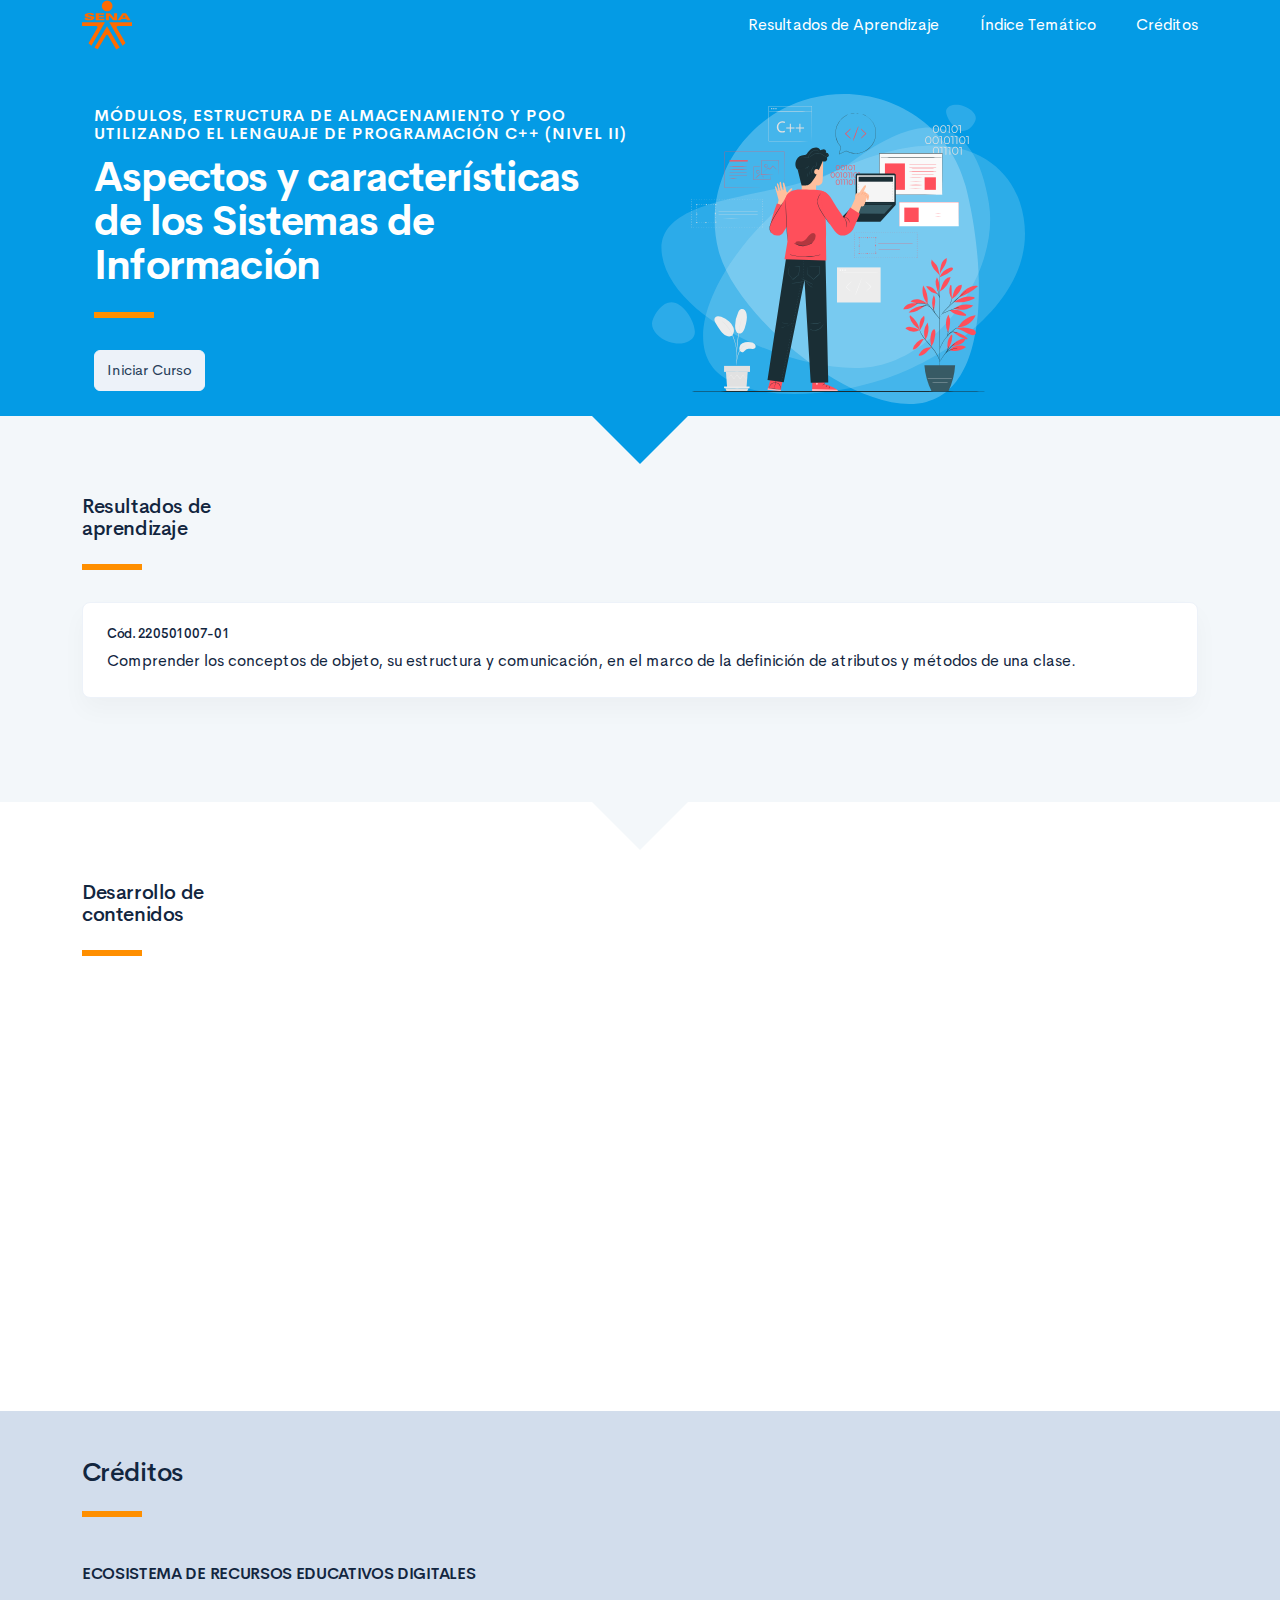
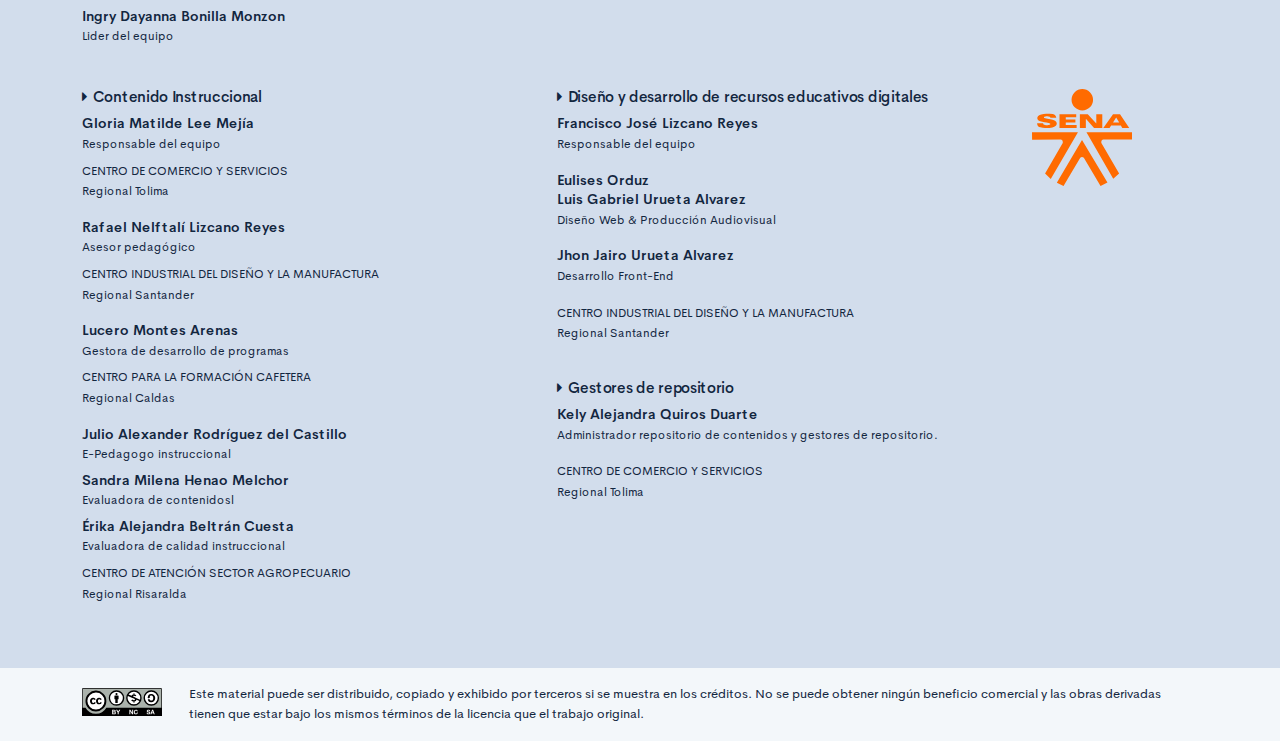
==== commit 9b94f96a: "Correcciones 1" ====
--- a/public/index.html
+++ b/public/index.html
@@ -126,22 +126,21 @@
                         <p class="footer-texto"><span class="text-small text-uppercase">Centro de Comercio y Servicios</span><br /><span class="text-small">Regional Tolima</span></p>
                         <p class="footer-texto mb-2"><strong>Rafael Nelftalí Lizcano Reyes</strong><br /> <span class="text-small">Asesor pedagógico<br /></span></p>
                         <p class="footer-texto"><span class="text-small text-uppercase">CENTRO INDUSTRIAL DEL DISEÑO Y LA MANUFACTURA </span><br /><span class="text-small">Regional Santander </span></p>
-                        <p class="footer-texto mb-2"><strong>Julián Andrés Sánchez Torres</strong><br />
-                            <strong>Rafael Orlando López Venegas</strong><br /> <span class="text-small">Experto temático<br /></span></p>
-                        <p class="footer-texto"><span class="text-small text-uppercase">Ministerio de Justicia</span></p>
-                        <p class="footer-texto mb-2"><strong>Oscar Absalón Guevara</strong><br /> <span class="text-small">Diseñador instruccional<br /></span></p>
-                        <p class="footer-texto"><span class="text-small text-uppercase">Centro de Gestión Industrial </span></p>
-                        <p class="footer-texto mb-2"><strong>Luis Fernando Botero Mendoza</strong><br /> <span class="text-small">Evaluador instruccional<br /></span></p>
-                        <p class="footer-texto"><span class="text-small text-uppercase">Centro para la Industria de la Comunicación Gráfica </span></p>
+                        <p class="footer-texto mb-2"><strong>Lucero Montes Arenas</strong><br /><span class="text-small">Gestora de desarrollo de programas<br /></span></p>
+                        <p class="footer-texto"><span class="text-small text-uppercase">Centro para la Formación Cafetera</span><br /><span class="text-small">Regional Caldas </span></p>
+                        <p class="footer-texto mb-2"><strong>Julio Alexander Rodríguez del Castillo</strong><br /> <span class="text-small">E-Pedagogo instruccional<br /></span></p>
+                        <p class="footer-texto mb-2"><strong>Sandra Milena Henao Melchor</strong><br /> <span class="text-small">Evaluadora de contenidosl<br /></span></p>
+                        <p class="footer-texto mb-2"><strong>Érika Alejandra Beltrán Cuesta</strong><br /> <span class="text-small">Evaluadora de calidad instruccional<br /></span></p>
+                        <p class="footer-texto"><span class="text-small text-uppercase">Centro de Atención Sector Agropecuario</span><br /><span class="text-small">Regional Risaralda</span></p>
                     </div>
                     <div class="col-12 col-md-5">
                         <h4 class="footer-subtitulo-2 mt-0">
                             <div class="fa fa-caret-right mr-2"></div>Diseño y desarrollo de recursos educativos digitales
                         </h4>
                         <p class="footer-texto"><strong>Francisco José Lizcano Reyes </strong><br /> <span class="text-small">Responsable del equipo<br /></span></p>
-                        <p class="footer-texto"> <strong>Nombre completo</strong><br />
-                            <strong>Nombre completo</strong><br /><span class="text-small">Diseño Web & Producción Audiovisual<br /></span></p>
-                        <p class="footer-texto"><strong>Nombre completo</strong><br /> <span class="text-small">Desarrollo Front-End<br /></span></p>
+                        <p class="footer-texto"> <strong>Eulises Orduz</strong><br />
+                            <strong>Luis Gabriel Urueta Alvarez</strong><br /><span class="text-small">Diseño Web & Producción Audiovisual<br /></span></p>
+                        <p class="footer-texto"><strong>Jhon Jairo Urueta Alvarez</strong><br /> <span class="text-small">Desarrollo Front-End<br /></span></p>
                         <p class="footer-texto"><span class="text-small text-uppercase">CENTRO INDUSTRIAL DEL DISEÑO Y LA MANUFACTURA </span><br /><span class="text-small">Regional Santander </span></p>
                         <h4 class="footer-subtitulo-2 mt-5">
                             <div class="fa fa-caret-right mr-2"></div>Gestores de repositorio
--- a/public/assets/css/main.css
+++ b/public/assets/css/main.css
@@ -3,6 +3,6 @@
  * Copyright 2011-2019 The Bootstrap Authors
  * Copyright 2011-2019 Twitter, Inc.
  * Licensed under MIT (https://github.com/twbs/bootstrap/blob/master/LICENSE)
- */:root{--blue: #2C7BE5;--indigo: #727cf5;--purple: #6b5eae;--pink: #ff679b;--red: #E63757;--orange: #fd7e14;--yellow: #F6C343;--green: #00D97E;--teal: #02a8b5;--cyan: #39afd1;--white: #fff;--gray: #95AAC9;--gray-dark: #3B506C;--primary: #12263F;--secondary: #6E84A3;--success: #00A99A;--info: #39afd1;--warning: #ff8f00;--danger: #E63757;--light: #EDF2F9;--dark: #000;--white: #fff;--breakpoint-xs: 0;--breakpoint-sm: 576px;--breakpoint-md: 768px;--breakpoint-lg: 992px;--breakpoint-xl: 1200px;--font-family-sans-serif: "Cerebri Sans", sans-serif;--font-family-monospace: "Courier New", monospace}*,*::before,*::after{box-sizing:border-box}html{font-family:sans-serif;line-height:1.15;-webkit-text-size-adjust:100%;-webkit-tap-highlight-color:rgba(0,0,0,0)}article,aside,figcaption,figure,footer,header,hgroup,main,nav,section{display:block}body{margin:0;font-family:"Cerebri Sans",sans-serif;font-size:.9375rem;font-weight:400;line-height:1.5;color:#12263F;text-align:left;background-color:#F3F7FA}[tabindex="-1"]:focus:not(:focus-visible){outline:0 !important}hr{box-sizing:content-box;height:0;overflow:visible}h1,h2,h3,h4,h5,h6{margin-top:0;margin-bottom:1.125rem}p{margin-top:0;margin-bottom:1rem}abbr[title],abbr[data-original-title]{text-decoration:underline;text-decoration:underline dotted;cursor:help;border-bottom:0;text-decoration-skip-ink:none}address{margin-bottom:1rem;font-style:normal;line-height:inherit}ol,ul,dl{margin-top:0;margin-bottom:1rem}ol ol,ul ul,ol ul,ul ol{margin-bottom:0}dt{font-weight:600}dd{margin-bottom:.5rem;margin-left:0}blockquote{margin:0 0 1rem}b,strong{font-weight:bolder}small{font-size:80%}sub,sup{position:relative;font-size:75%;line-height:0;vertical-align:baseline}sub{bottom:-.25em}sup{top:-.5em}a{color:#2C7BE5;text-decoration:none;background-color:transparent}a:hover{color:#104082;text-decoration:none}a:not([href]){color:inherit;text-decoration:none}a:not([href]):hover{color:inherit;text-decoration:none}pre,code,kbd,samp{font-family:"Courier New",monospace;font-size:1em}pre{margin-top:0;margin-bottom:1rem;overflow:auto}figure{margin:0 0 1rem}img{vertical-align:middle;border-style:none}svg{overflow:hidden;vertical-align:middle}table{border-collapse:collapse}caption{padding-top:1rem;padding-bottom:1rem;color:#95AAC9;text-align:left;caption-side:bottom}th{text-align:inherit}label{display:inline-block;margin-bottom:.5rem}button{border-radius:0}button:focus{outline:1px dotted;outline:5px auto -webkit-focus-ring-color}input,button,select,optgroup,textarea{margin:0;font-family:inherit;font-size:inherit;line-height:inherit}button,input{overflow:visible}button,select{text-transform:none}select{word-wrap:normal}button,[type="button"],[type="reset"],[type="submit"]{-webkit-appearance:button}button:not(:disabled),[type="button"]:not(:disabled),[type="reset"]:not(:disabled),[type="submit"]:not(:disabled){cursor:pointer}button::-moz-focus-inner,[type="button"]::-moz-focus-inner,[type="reset"]::-moz-focus-inner,[type="submit"]::-moz-focus-inner{padding:0;border-style:none}input[type="radio"],input[type="checkbox"]{box-sizing:border-box;padding:0}input[type="date"],input[type="time"],input[type="datetime-local"],input[type="month"]{-webkit-appearance:listbox}textarea{overflow:auto;resize:vertical}fieldset{min-width:0;padding:0;margin:0;border:0}legend{display:block;width:100%;max-width:100%;padding:0;margin-bottom:.5rem;font-size:1.5rem;line-height:inherit;color:inherit;white-space:normal}progress{vertical-align:baseline}[type="number"]::-webkit-inner-spin-button,[type="number"]::-webkit-outer-spin-button{height:auto}[type="search"]{outline-offset:-2px;-webkit-appearance:none}[type="search"]::-webkit-search-decoration{-webkit-appearance:none}::-webkit-file-upload-button{font:inherit;-webkit-appearance:button}output{display:inline-block}summary{display:list-item;cursor:pointer}template{display:none}[hidden]{display:none !important}h1,h2,h3,h4,h5,h6,.h1,.h2,.h3,.h4,.h5,.h6{margin-bottom:1.125rem;font-weight:500;line-height:1.1}h1,.h1{font-size:1.625rem}h2,.h2{font-size:1.25rem}h3,.h3{font-size:1.0625rem}h4,.h4{font-size:.9375rem}h5,.h5{font-size:.8125rem}h6,.h6{font-size:.625rem}.lead{font-size:1.17188rem;font-weight:300}.display-1{font-size:4rem;font-weight:600;line-height:1.1}.display-2{font-size:3.25rem;font-weight:600;line-height:1.1}.display-3{font-size:2.625rem;font-weight:600;line-height:1.1}.display-4{font-size:2rem;font-weight:600;line-height:1.1}hr{margin-top:1rem;margin-bottom:1rem;border:0;border-top:1px solid #E3EBF6}small,.small{font-size:.8125rem;font-weight:400}mark,.mark{padding:.2em;background-color:#fcf8e3}.list-unstyled{padding-left:0;list-style:none}.list-inline{padding-left:0;list-style:none}.list-inline-item{display:inline-block}.list-inline-item:not(:last-child){margin-right:6px}.initialism{font-size:90%;text-transform:uppercase}.blockquote{margin-bottom:1.5rem;font-size:1.17188rem}.blockquote-footer{display:block;font-size:.8125rem;color:#95AAC9}.blockquote-footer::before{content:"\2014\00A0"}.img-fluid{max-width:100%;height:auto}.img-thumbnail{padding:.25rem;background-color:#F3F7FA;border:1px solid #E3EBF6;border-radius:.375rem;max-width:100%;height:auto}.figure{display:inline-block}.figure-img{margin-bottom:.75rem;line-height:1}.figure-caption{font-size:.8125rem;color:#95AAC9}code{font-size:87.5%;color:#2C7BE5;word-wrap:break-word}a>code{color:inherit}kbd{padding:.2rem .4rem;font-size:87.5%;color:#fff;background-color:#283E59;border-radius:.25rem}kbd kbd{padding:0;font-size:100%;font-weight:600}pre{display:block;font-size:87.5%;color:#283E59}pre code{font-size:inherit;color:inherit;word-break:normal}.pre-scrollable{max-height:340px;overflow-y:scroll}.container{width:100%;padding-right:12px;padding-left:12px;margin-right:auto;margin-left:auto}@media (min-width: 576px){.container{max-width:540px}}@media (min-width: 768px){.container{max-width:720px}}@media (min-width: 992px){.container{max-width:960px}}@media (min-width: 1200px){.container{max-width:1140px}}.container-fluid,.container-sm,.container-md,.container-lg,.container-xl{width:100%;padding-right:12px;padding-left:12px;margin-right:auto;margin-left:auto}@media (min-width: 576px){.container,.container-sm{max-width:540px}}@media (min-width: 768px){.container,.container-sm,.container-md{max-width:720px}}@media (min-width: 992px){.container,.container-sm,.container-md,.container-lg{max-width:960px}}@media (min-width: 1200px){.container,.container-sm,.container-md,.container-lg,.container-xl{max-width:1140px}}.row{display:flex;flex-wrap:wrap;margin-right:-12px;margin-left:-12px}.no-gutters{margin-right:0;margin-left:0}.no-gutters>.col,.no-gutters>[class*="col-"]{padding-right:0;padding-left:0}.col-1,.col-2,.col-3,.col-4,.col-5,.col-6,.col-7,.col-8,.col-9,.col-10,.col-11,.col-12,.col,.col-auto,.col-sm-1,.col-sm-2,.col-sm-3,.col-sm-4,.col-sm-5,.col-sm-6,.col-sm-7,.col-sm-8,.col-sm-9,.col-sm-10,.col-sm-11,.col-sm-12,.col-sm,.col-sm-auto,.col-md-1,.col-md-2,.col-md-3,.col-md-4,.col-md-5,.col-md-6,.col-md-7,.col-md-8,.col-md-9,.col-md-10,.col-md-11,.col-md-12,.col-md,.col-md-auto,.col-lg-1,.col-lg-2,.col-lg-3,.col-lg-4,.col-lg-5,.col-lg-6,.col-lg-7,.col-lg-8,.col-lg-9,.col-lg-10,.col-lg-11,.col-lg-12,.col-lg,.col-lg-auto,.col-xl-1,.col-xl-2,.col-xl-3,.col-xl-4,.col-xl-5,.col-xl-6,.col-xl-7,.col-xl-8,.col-xl-9,.col-xl-10,.col-xl-11,.col-xl-12,.col-xl,.col-xl-auto{position:relative;width:100%;padding-right:12px;padding-left:12px}.col{flex-basis:0;flex-grow:1;max-width:100%}.row-cols-1>*{flex:0 0 100%;max-width:100%}.row-cols-2>*{flex:0 0 50%;max-width:50%}.row-cols-3>*{flex:0 0 33.33333%;max-width:33.33333%}.row-cols-4>*{flex:0 0 25%;max-width:25%}.row-cols-5>*{flex:0 0 20%;max-width:20%}.row-cols-6>*{flex:0 0 16.66667%;max-width:16.66667%}.col-auto{flex:0 0 auto;width:auto;max-width:100%}.col-1{flex:0 0 8.33333%;max-width:8.33333%}.col-2{flex:0 0 16.66667%;max-width:16.66667%}.col-3{flex:0 0 25%;max-width:25%}.col-4{flex:0 0 33.33333%;max-width:33.33333%}.col-5{flex:0 0 41.66667%;max-width:41.66667%}.col-6{flex:0 0 50%;max-width:50%}.col-7{flex:0 0 58.33333%;max-width:58.33333%}.col-8{flex:0 0 66.66667%;max-width:66.66667%}.col-9{flex:0 0 75%;max-width:75%}.col-10{flex:0 0 83.33333%;max-width:83.33333%}.col-11{flex:0 0 91.66667%;max-width:91.66667%}.col-12{flex:0 0 100%;max-width:100%}.order-first{order:-1}.order-last{order:13}.order-0{order:0}.order-1{order:1}.order-2{order:2}.order-3{order:3}.order-4{order:4}.order-5{order:5}.order-6{order:6}.order-7{order:7}.order-8{order:8}.order-9{order:9}.order-10{order:10}.order-11{order:11}.order-12{order:12}.offset-1{margin-left:8.33333%}.offset-2{margin-left:16.66667%}.offset-3{margin-left:25%}.offset-4{margin-left:33.33333%}.offset-5{margin-left:41.66667%}.offset-6{margin-left:50%}.offset-7{margin-left:58.33333%}.offset-8{margin-left:66.66667%}.offset-9{margin-left:75%}.offset-10{margin-left:83.33333%}.offset-11{margin-left:91.66667%}@media (min-width: 576px){.col-sm{flex-basis:0;flex-grow:1;max-width:100%}.row-cols-sm-1>*{flex:0 0 100%;max-width:100%}.row-cols-sm-2>*{flex:0 0 50%;max-width:50%}.row-cols-sm-3>*{flex:0 0 33.33333%;max-width:33.33333%}.row-cols-sm-4>*{flex:0 0 25%;max-width:25%}.row-cols-sm-5>*{flex:0 0 20%;max-width:20%}.row-cols-sm-6>*{flex:0 0 16.66667%;max-width:16.66667%}.col-sm-auto{flex:0 0 auto;width:auto;max-width:100%}.col-sm-1{flex:0 0 8.33333%;max-width:8.33333%}.col-sm-2{flex:0 0 16.66667%;max-width:16.66667%}.col-sm-3{flex:0 0 25%;max-width:25%}.col-sm-4{flex:0 0 33.33333%;max-width:33.33333%}.col-sm-5{flex:0 0 41.66667%;max-width:41.66667%}.col-sm-6{flex:0 0 50%;max-width:50%}.col-sm-7{flex:0 0 58.33333%;max-width:58.33333%}.col-sm-8{flex:0 0 66.66667%;max-width:66.66667%}.col-sm-9{flex:0 0 75%;max-width:75%}.col-sm-10{flex:0 0 83.33333%;max-width:83.33333%}.col-sm-11{flex:0 0 91.66667%;max-width:91.66667%}.col-sm-12{flex:0 0 100%;max-width:100%}.order-sm-first{order:-1}.order-sm-last{order:13}.order-sm-0{order:0}.order-sm-1{order:1}.order-sm-2{order:2}.order-sm-3{order:3}.order-sm-4{order:4}.order-sm-5{order:5}.order-sm-6{order:6}.order-sm-7{order:7}.order-sm-8{order:8}.order-sm-9{order:9}.order-sm-10{order:10}.order-sm-11{order:11}.order-sm-12{order:12}.offset-sm-0{margin-left:0}.offset-sm-1{margin-left:8.33333%}.offset-sm-2{margin-left:16.66667%}.offset-sm-3{margin-left:25%}.offset-sm-4{margin-left:33.33333%}.offset-sm-5{margin-left:41.66667%}.offset-sm-6{margin-left:50%}.offset-sm-7{margin-left:58.33333%}.offset-sm-8{margin-left:66.66667%}.offset-sm-9{margin-left:75%}.offset-sm-10{margin-left:83.33333%}.offset-sm-11{margin-left:91.66667%}}@media (min-width: 768px){.col-md{flex-basis:0;flex-grow:1;max-width:100%}.row-cols-md-1>*{flex:0 0 100%;max-width:100%}.row-cols-md-2>*{flex:0 0 50%;max-width:50%}.row-cols-md-3>*{flex:0 0 33.33333%;max-width:33.33333%}.row-cols-md-4>*{flex:0 0 25%;max-width:25%}.row-cols-md-5>*{flex:0 0 20%;max-width:20%}.row-cols-md-6>*{flex:0 0 16.66667%;max-width:16.66667%}.col-md-auto{flex:0 0 auto;width:auto;max-width:100%}.col-md-1{flex:0 0 8.33333%;max-width:8.33333%}.col-md-2{flex:0 0 16.66667%;max-width:16.66667%}.col-md-3{flex:0 0 25%;max-width:25%}.col-md-4{flex:0 0 33.33333%;max-width:33.33333%}.col-md-5{flex:0 0 41.66667%;max-width:41.66667%}.col-md-6{flex:0 0 50%;max-width:50%}.col-md-7{flex:0 0 58.33333%;max-width:58.33333%}.col-md-8{flex:0 0 66.66667%;max-width:66.66667%}.col-md-9{flex:0 0 75%;max-width:75%}.col-md-10{flex:0 0 83.33333%;max-width:83.33333%}.col-md-11{flex:0 0 91.66667%;max-width:91.66667%}.col-md-12{flex:0 0 100%;max-width:100%}.order-md-first{order:-1}.order-md-last{order:13}.order-md-0{order:0}.order-md-1{order:1}.order-md-2{order:2}.order-md-3{order:3}.order-md-4{order:4}.order-md-5{order:5}.order-md-6{order:6}.order-md-7{order:7}.order-md-8{order:8}.order-md-9{order:9}.order-md-10{order:10}.order-md-11{order:11}.order-md-12{order:12}.offset-md-0{margin-left:0}.offset-md-1{margin-left:8.33333%}.offset-md-2{margin-left:16.66667%}.offset-md-3{margin-left:25%}.offset-md-4{margin-left:33.33333%}.offset-md-5{margin-left:41.66667%}.offset-md-6{margin-left:50%}.offset-md-7{margin-left:58.33333%}.offset-md-8{margin-left:66.66667%}.offset-md-9{margin-left:75%}.offset-md-10{margin-left:83.33333%}.offset-md-11{margin-left:91.66667%}}@media (min-width: 992px){.col-lg{flex-basis:0;flex-grow:1;max-width:100%}.row-cols-lg-1>*{flex:0 0 100%;max-width:100%}.row-cols-lg-2>*{flex:0 0 50%;max-width:50%}.row-cols-lg-3>*{flex:0 0 33.33333%;max-width:33.33333%}.row-cols-lg-4>*{flex:0 0 25%;max-width:25%}.row-cols-lg-5>*{flex:0 0 20%;max-width:20%}.row-cols-lg-6>*{flex:0 0 16.66667%;max-width:16.66667%}.col-lg-auto{flex:0 0 auto;width:auto;max-width:100%}.col-lg-1{flex:0 0 8.33333%;max-width:8.33333%}.col-lg-2{flex:0 0 16.66667%;max-width:16.66667%}.col-lg-3{flex:0 0 25%;max-width:25%}.col-lg-4{flex:0 0 33.33333%;max-width:33.33333%}.col-lg-5{flex:0 0 41.66667%;max-width:41.66667%}.col-lg-6{flex:0 0 50%;max-width:50%}.col-lg-7{flex:0 0 58.33333%;max-width:58.33333%}.col-lg-8{flex:0 0 66.66667%;max-width:66.66667%}.col-lg-9{flex:0 0 75%;max-width:75%}.col-lg-10{flex:0 0 83.33333%;max-width:83.33333%}.col-lg-11{flex:0 0 91.66667%;max-width:91.66667%}.col-lg-12{flex:0 0 100%;max-width:100%}.order-lg-first{order:-1}.order-lg-last{order:13}.order-lg-0{order:0}.order-lg-1{order:1}.order-lg-2{order:2}.order-lg-3{order:3}.order-lg-4{order:4}.order-lg-5{order:5}.order-lg-6{order:6}.order-lg-7{order:7}.order-lg-8{order:8}.order-lg-9{order:9}.order-lg-10{order:10}.order-lg-11{order:11}.order-lg-12{order:12}.offset-lg-0{margin-left:0}.offset-lg-1{margin-left:8.33333%}.offset-lg-2{margin-left:16.66667%}.offset-lg-3{margin-left:25%}.offset-lg-4{margin-left:33.33333%}.offset-lg-5{margin-left:41.66667%}.offset-lg-6{margin-left:50%}.offset-lg-7{margin-left:58.33333%}.offset-lg-8{margin-left:66.66667%}.offset-lg-9{margin-left:75%}.offset-lg-10{margin-left:83.33333%}.offset-lg-11{margin-left:91.66667%}}@media (min-width: 1200px){.col-xl{flex-basis:0;flex-grow:1;max-width:100%}.row-cols-xl-1>*{flex:0 0 100%;max-width:100%}.row-cols-xl-2>*{flex:0 0 50%;max-width:50%}.row-cols-xl-3>*{flex:0 0 33.33333%;max-width:33.33333%}.row-cols-xl-4>*{flex:0 0 25%;max-width:25%}.row-cols-xl-5>*{flex:0 0 20%;max-width:20%}.row-cols-xl-6>*{flex:0 0 16.66667%;max-width:16.66667%}.col-xl-auto{flex:0 0 auto;width:auto;max-width:100%}.col-xl-1{flex:0 0 8.33333%;max-width:8.33333%}.col-xl-2{flex:0 0 16.66667%;max-width:16.66667%}.col-xl-3{flex:0 0 25%;max-width:25%}.col-xl-4{flex:0 0 33.33333%;max-width:33.33333%}.col-xl-5{flex:0 0 41.66667%;max-width:41.66667%}.col-xl-6{flex:0 0 50%;max-width:50%}.col-xl-7{flex:0 0 58.33333%;max-width:58.33333%}.col-xl-8{flex:0 0 66.66667%;max-width:66.66667%}.col-xl-9{flex:0 0 75%;max-width:75%}.col-xl-10{flex:0 0 83.33333%;max-width:83.33333%}.col-xl-11{flex:0 0 91.66667%;max-width:91.66667%}.col-xl-12{flex:0 0 100%;max-width:100%}.order-xl-first{order:-1}.order-xl-last{order:13}.order-xl-0{order:0}.order-xl-1{order:1}.order-xl-2{order:2}.order-xl-3{order:3}.order-xl-4{order:4}.order-xl-5{order:5}.order-xl-6{order:6}.order-xl-7{order:7}.order-xl-8{order:8}.order-xl-9{order:9}.order-xl-10{order:10}.order-xl-11{order:11}.order-xl-12{order:12}.offset-xl-0{margin-left:0}.offset-xl-1{margin-left:8.33333%}.offset-xl-2{margin-left:16.66667%}.offset-xl-3{margin-left:25%}.offset-xl-4{margin-left:33.33333%}.offset-xl-5{margin-left:41.66667%}.offset-xl-6{margin-left:50%}.offset-xl-7{margin-left:58.33333%}.offset-xl-8{margin-left:66.66667%}.offset-xl-9{margin-left:75%}.offset-xl-10{margin-left:83.33333%}.offset-xl-11{margin-left:91.66667%}}.table{width:100%;margin-bottom:1.5rem;color:#12263F}.table th,.table td{padding:1rem;vertical-align:top;border-top:1px solid #EDF2F9}.table thead th{vertical-align:bottom;border-bottom:2px solid #EDF2F9}.table tbody+tbody{border-top:2px solid #EDF2F9}.table-sm th,.table-sm td{padding:1rem}.table-bordered{border:1px solid #EDF2F9}.table-bordered th,.table-bordered td{border:1px solid #EDF2F9}.table-bordered thead th,.table-bordered thead td{border-bottom-width:2px}.table-borderless th,.table-borderless td,.table-borderless thead th,.table-borderless tbody+tbody{border:0}.table-striped tbody tr:nth-of-type(even){background-color:#F9FBFD}.table-hover tbody tr:hover{color:#12263F;background-color:#F9FBFD}.table-primary,.table-primary>th,.table-primary>td{background-color:#bdc2c9}.table-primary th,.table-primary td,.table-primary thead th,.table-primary tbody+tbody{border-color:#848e9b}.table-hover .table-primary:hover{background-color:#afb5be}.table-hover .table-primary:hover>td,.table-hover .table-primary:hover>th{background-color:#afb5be}.table-secondary,.table-secondary>th,.table-secondary>td{background-color:#d6dde5}.table-secondary th,.table-secondary td,.table-secondary thead th,.table-secondary tbody+tbody{border-color:#b4bfcf}.table-hover .table-secondary:hover{background-color:#c6d0db}.table-hover .table-secondary:hover>td,.table-hover .table-secondary:hover>th{background-color:#c6d0db}.table-success,.table-success>th,.table-success>td{background-color:#b8e7e3}.table-success th,.table-success td,.table-success thead th,.table-success tbody+tbody{border-color:#7ad2ca}.table-hover .table-success:hover{background-color:#a5e1db}.table-hover .table-success:hover>td,.table-hover .table-success:hover>th{background-color:#a5e1db}.table-info,.table-info>th,.table-info>td{background-color:#c8e9f2}.table-info th,.table-info td,.table-info thead th,.table-info tbody+tbody{border-color:#98d5e7}.table-hover .table-info:hover{background-color:#b3e1ed}.table-hover .table-info:hover>td,.table-hover .table-info:hover>th{background-color:#b3e1ed}.table-warning,.table-warning>th,.table-warning>td{background-color:#ffe0b8}.table-warning th,.table-warning td,.table-warning thead th,.table-warning tbody+tbody{border-color:#ffc57a}.table-hover .table-warning:hover{background-color:#ffd59f}.table-hover .table-warning:hover>td,.table-hover .table-warning:hover>th{background-color:#ffd59f}.table-danger,.table-danger>th,.table-danger>td{background-color:#f8c7d0}.table-danger th,.table-danger td,.table-danger thead th,.table-danger tbody+tbody{border-color:#f297a8}.table-hover .table-danger:hover{background-color:#f5b0bd}.table-hover .table-danger:hover>td,.table-hover .table-danger:hover>th{background-color:#f5b0bd}.table-light,.table-light>th,.table-light>td{background-color:#fafbfd}.table-light th,.table-light td,.table-light thead th,.table-light tbody+tbody{border-color:#f6f8fc}.table-hover .table-light:hover{background-color:#e8ecf6}.table-hover .table-light:hover>td,.table-hover .table-light:hover>th{background-color:#e8ecf6}.table-dark,.table-dark>th,.table-dark>td{background-color:#b8b8b8}.table-dark th,.table-dark td,.table-dark thead th,.table-dark tbody+tbody{border-color:#7a7a7a}.table-hover .table-dark:hover{background-color:#ababab}.table-hover .table-dark:hover>td,.table-hover .table-dark:hover>th{background-color:#ababab}.table-white,.table-white>th,.table-white>td{background-color:#fff}.table-white th,.table-white td,.table-white thead th,.table-white tbody+tbody{border-color:#fff}.table-hover .table-white:hover{background-color:#f2f2f2}.table-hover .table-white:hover>td,.table-hover .table-white:hover>th{background-color:#f2f2f2}.table-active,.table-active>th,.table-active>td{background-color:#F9FBFD}.table-hover .table-active:hover{background-color:#e6eef7}.table-hover .table-active:hover>td,.table-hover .table-active:hover>th{background-color:#e6eef7}.table .thead-dark th{color:#fff;background-color:#3B506C;border-color:#496285}.table .thead-light th{color:#95AAC9;background-color:#F9FBFD;border-color:#EDF2F9}.table-dark{color:#fff;background-color:#3B506C}.table-dark th,.table-dark td,.table-dark thead th{border-color:#496285}.table-dark.table-bordered{border:0}.table-dark.table-striped tbody tr:nth-of-type(even){background-color:rgba(255,255,255,0.05)}.table-dark.table-hover tbody tr:hover{color:#fff;background-color:rgba(255,255,255,0.075)}@media (max-width: 575.98px){.table-responsive-sm{display:block;width:100%;overflow-x:auto;-webkit-overflow-scrolling:touch}.table-responsive-sm>.table-bordered{border:0}}@media (max-width: 767.98px){.table-responsive-md{display:block;width:100%;overflow-x:auto;-webkit-overflow-scrolling:touch}.table-responsive-md>.table-bordered{border:0}}@media (max-width: 991.98px){.table-responsive-lg{display:block;width:100%;overflow-x:auto;-webkit-overflow-scrolling:touch}.table-responsive-lg>.table-bordered{border:0}}@media (max-width: 1199.98px){.table-responsive-xl{display:block;width:100%;overflow-x:auto;-webkit-overflow-scrolling:touch}.table-responsive-xl>.table-bordered{border:0}}.table-responsive{display:block;width:100%;overflow-x:auto;-webkit-overflow-scrolling:touch}.table-responsive>.table-bordered{border:0}.form-control{display:block;width:100%;height:calc(1.5em + 1rem + 2px);padding:.5rem .75rem;font-size:.9375rem;font-weight:400;line-height:1.5;color:#12263F;background-color:#fff;background-clip:padding-box;border:1px solid #D2DDEC;border-radius:.375rem;transition:border-color 0.15s ease-in-out,box-shadow 0.15s ease-in-out}@media (prefers-reduced-motion: reduce){.form-control{transition:none}}.form-control::-ms-expand{background-color:transparent;border:0}.form-control:-moz-focusring{color:transparent;text-shadow:0 0 0 #12263F}.form-control:focus{color:#12263F;background-color:#fff;border-color:#12263F;outline:0;box-shadow:rgba(0,0,0,0)}.form-control::placeholder{color:#B1C2D9;opacity:1}.form-control:disabled,.form-control[readonly]{background-color:#fff;opacity:1}select.form-control:focus::-ms-value{color:#12263F;background-color:#fff}.form-control-file,.form-control-range{display:block;width:100%}.col-form-label{padding-top:calc(.5rem + 1px);padding-bottom:calc(.5rem + 1px);margin-bottom:0;font-size:inherit;line-height:1.5}.col-form-label-lg{padding-top:calc(.75rem + 1px);padding-bottom:calc(.75rem + 1px);font-size:.9375rem;line-height:1.5}.col-form-label-sm{padding-top:calc(.125rem + 1px);padding-bottom:calc(.125rem + 1px);font-size:.8125rem;line-height:1.75}.form-control-plaintext{display:block;width:100%;padding:.5rem 0;margin-bottom:0;font-size:.9375rem;line-height:1.5;color:#12263F;background-color:transparent;border:solid transparent;border-width:1px 0}.form-control-plaintext.form-control-sm,.form-control-plaintext.form-control-lg{padding-right:0;padding-left:0}.form-control-sm{height:calc(1.75em + .25rem + 2px);padding:.125rem .5rem;font-size:.8125rem;line-height:1.75;border-radius:.25rem}.form-control-lg{height:calc(1.5em + 1.5rem + 2px);padding:.75rem 1.25rem;font-size:.9375rem;line-height:1.5;border-radius:.5rem}select.form-control[size],select.form-control[multiple]{height:auto}textarea.form-control{height:auto}.form-group{margin-bottom:1.375rem}.form-text{display:block;margin-top:.25rem}.form-row{display:flex;flex-wrap:wrap;margin-right:-5px;margin-left:-5px}.form-row>.col,.form-row>[class*="col-"]{padding-right:5px;padding-left:5px}.form-check{position:relative;display:block;padding-left:1.25rem}.form-check-input{position:absolute;margin-top:.3rem;margin-left:-1.25rem}.form-check-input[disabled] ~ .form-check-label,.form-check-input:disabled ~ .form-check-label{color:#95AAC9}.form-check-label{margin-bottom:0}.form-check-inline{display:inline-flex;align-items:center;padding-left:0;margin-right:.75rem}.form-check-inline .form-check-input{position:static;margin-top:0;margin-right:.3125rem;margin-left:0}.valid-feedback{display:none;width:100%;margin-top:.25rem;font-size:.8125rem;color:#00A99A}.valid-tooltip{position:absolute;top:100%;z-index:5;display:none;max-width:100%;padding:.25rem .5rem;margin-top:.1rem;font-size:.8125rem;line-height:1.5;color:#fff;background-color:#00a99a;border-radius:.375rem}.was-validated :valid ~ .valid-feedback,.was-validated :valid ~ .valid-tooltip,.is-valid ~ .valid-feedback,.is-valid ~ .valid-tooltip{display:block}.was-validated .form-control:valid,.form-control.is-valid{border-color:#00A99A}.was-validated .form-control:valid:focus,.form-control.is-valid:focus{border-color:#00A99A;box-shadow:0 0 0 .15rem rgba(0,169,154,0.25)}.was-validated .custom-select:valid,.custom-select.is-valid{border-color:#00A99A}.was-validated .custom-select:valid:focus,.custom-select.is-valid:focus{border-color:#00A99A;box-shadow:0 0 0 .15rem rgba(0,169,154,0.25)}.was-validated .form-check-input:valid ~ .form-check-label,.form-check-input.is-valid ~ .form-check-label{color:#00A99A}.was-validated .form-check-input:valid ~ .valid-feedback,.was-validated .form-check-input:valid ~ .valid-tooltip,.form-check-input.is-valid ~ .valid-feedback,.form-check-input.is-valid ~ .valid-tooltip{display:block}.was-validated .custom-control-input:valid ~ .custom-control-label,.custom-control-input.is-valid ~ .custom-control-label{color:#00A99A}.was-validated .custom-control-input:valid ~ .custom-control-label::before,.custom-control-input.is-valid ~ .custom-control-label::before{border-color:#00A99A}.was-validated .custom-control-input:valid:checked ~ .custom-control-label::before,.custom-control-input.is-valid:checked ~ .custom-control-label::before{border-color:#00dcc8;background-color:#00dcc8}.was-validated .custom-control-input:valid:focus ~ .custom-control-label::before,.custom-control-input.is-valid:focus ~ .custom-control-label::before{box-shadow:0 0 0 .15rem rgba(0,169,154,0.25)}.was-validated .custom-control-input:valid:focus:not(:checked) ~ .custom-control-label::before,.custom-control-input.is-valid:focus:not(:checked) ~ .custom-control-label::before{border-color:#00A99A}.was-validated .custom-file-input:valid ~ .custom-file-label,.custom-file-input.is-valid ~ .custom-file-label{border-color:#00A99A}.was-validated .custom-file-input:valid:focus ~ .custom-file-label,.custom-file-input.is-valid:focus ~ .custom-file-label{border-color:#00A99A;box-shadow:0 0 0 .15rem rgba(0,169,154,0.25)}.invalid-feedback{display:none;width:100%;margin-top:.25rem;font-size:.8125rem;color:#E63757}.invalid-tooltip{position:absolute;top:100%;z-index:5;display:none;max-width:100%;padding:.25rem .5rem;margin-top:.1rem;font-size:.8125rem;line-height:1.5;color:#fff;background-color:#e63757;border-radius:.375rem}.was-validated :invalid ~ .invalid-feedback,.was-validated :invalid ~ .invalid-tooltip,.is-invalid ~ .invalid-feedback,.is-invalid ~ .invalid-tooltip{display:block}.was-validated .form-control:invalid,.form-control.is-invalid{border-color:#E63757}.was-validated .form-control:invalid:focus,.form-control.is-invalid:focus{border-color:#E63757;box-shadow:0 0 0 .15rem rgba(230,55,87,0.25)}.was-validated .custom-select:invalid,.custom-select.is-invalid{border-color:#E63757}.was-validated .custom-select:invalid:focus,.custom-select.is-invalid:focus{border-color:#E63757;box-shadow:0 0 0 .15rem rgba(230,55,87,0.25)}.was-validated .form-check-input:invalid ~ .form-check-label,.form-check-input.is-invalid ~ .form-check-label{color:#E63757}.was-validated .form-check-input:invalid ~ .invalid-feedback,.was-validated .form-check-input:invalid ~ .invalid-tooltip,.form-check-input.is-invalid ~ .invalid-feedback,.form-check-input.is-invalid ~ .invalid-tooltip{display:block}.was-validated .custom-control-input:invalid ~ .custom-control-label,.custom-control-input.is-invalid ~ .custom-control-label{color:#E63757}.was-validated .custom-control-input:invalid ~ .custom-control-label::before,.custom-control-input.is-invalid ~ .custom-control-label::before{border-color:#E63757}.was-validated .custom-control-input:invalid:checked ~ .custom-control-label::before,.custom-control-input.is-invalid:checked ~ .custom-control-label::before{border-color:#ec647d;background-color:#ec647d}.was-validated .custom-control-input:invalid:focus ~ .custom-control-label::before,.custom-control-input.is-invalid:focus ~ .custom-control-label::before{box-shadow:0 0 0 .15rem rgba(230,55,87,0.25)}.was-validated .custom-control-input:invalid:focus:not(:checked) ~ .custom-control-label::before,.custom-control-input.is-invalid:focus:not(:checked) ~ .custom-control-label::before{border-color:#E63757}.was-validated .custom-file-input:invalid ~ .custom-file-label,.custom-file-input.is-invalid ~ .custom-file-label{border-color:#E63757}.was-validated .custom-file-input:invalid:focus ~ .custom-file-label,.custom-file-input.is-invalid:focus ~ .custom-file-label{border-color:#E63757;box-shadow:0 0 0 .15rem rgba(230,55,87,0.25)}.form-inline{display:flex;flex-flow:row wrap;align-items:center}.form-inline .form-check{width:100%}@media (min-width: 576px){.form-inline label{display:flex;align-items:center;justify-content:center;margin-bottom:0}.form-inline .form-group{display:flex;flex:0 0 auto;flex-flow:row wrap;align-items:center;margin-bottom:0}.form-inline .form-control{display:inline-block;width:auto;vertical-align:middle}.form-inline .form-control-plaintext{display:inline-block}.form-inline .input-group,.form-inline .custom-select{width:auto}.form-inline .form-check{display:flex;align-items:center;justify-content:center;width:auto;padding-left:0}.form-inline .form-check-input{position:relative;flex-shrink:0;margin-top:0;margin-right:.25rem;margin-left:0}.form-inline .custom-control{align-items:center;justify-content:center}.form-inline .custom-control-label{margin-bottom:0}}.btn{display:inline-block;font-weight:400;color:#12263F;text-align:center;vertical-align:middle;cursor:pointer;user-select:none;background-color:transparent;border:1px solid transparent;padding:.5rem .75rem;font-size:.9375rem;line-height:1.5;border-radius:.375rem;transition:color 0.15s ease-in-out,background-color 0.15s ease-in-out,border-color 0.15s ease-in-out,box-shadow 0.15s ease-in-out}@media (prefers-reduced-motion: reduce){.btn{transition:none}}.btn:hover{color:#12263F;text-decoration:none}.btn:focus,.btn.focus{outline:0;box-shadow:0 0 0 .15rem rgba(18,38,63,0.25)}.btn.disabled,.btn:disabled{opacity:.65}a.btn.disabled,fieldset:disabled a.btn{pointer-events:none}.btn-primary{color:#fff;background-color:#12263F;border-color:#12263F}.btn-primary:hover{color:#fff;background-color:#0a1421;border-color:#070e17}.btn-primary:focus,.btn-primary.focus{color:#fff;background-color:#0a1421;border-color:#070e17;box-shadow:0 0 0 .15rem rgba(54,71,92,0.5)}.btn-primary.disabled,.btn-primary:disabled{color:#fff;background-color:#12263F;border-color:#12263F}.btn-primary:not(:disabled):not(.disabled):active,.btn-primary:not(:disabled):not(.disabled).active,.show>.btn-primary.dropdown-toggle{color:#fff;background-color:#070e17;border-color:#04080d}.btn-primary:not(:disabled):not(.disabled):active:focus,.btn-primary:not(:disabled):not(.disabled).active:focus,.show>.btn-primary.dropdown-toggle:focus{box-shadow:0 0 0 .15rem rgba(54,71,92,0.5)}.btn-secondary{color:#fff;background-color:#6E84A3;border-color:#6E84A3}.btn-secondary:hover{color:#fff;background-color:#5b7190;border-color:#566b88}.btn-secondary:focus,.btn-secondary.focus{color:#fff;background-color:#5b7190;border-color:#566b88;box-shadow:0 0 0 .15rem rgba(132,150,177,0.5)}.btn-secondary.disabled,.btn-secondary:disabled{color:#fff;background-color:#6E84A3;border-color:#6E84A3}.btn-secondary:not(:disabled):not(.disabled):active,.btn-secondary:not(:disabled):not(.disabled).active,.show>.btn-secondary.dropdown-toggle{color:#fff;background-color:#566b88;border-color:#516580}.btn-secondary:not(:disabled):not(.disabled):active:focus,.btn-secondary:not(:disabled):not(.disabled).active:focus,.show>.btn-secondary.dropdown-toggle:focus{box-shadow:0 0 0 .15rem rgba(132,150,177,0.5)}.btn-success{color:#fff;background-color:#00A99A;border-color:#00A99A}.btn-success:hover{color:#fff;background-color:#008377;border-color:#00766c}.btn-success:focus,.btn-success.focus{color:#fff;background-color:#008377;border-color:#00766c;box-shadow:0 0 0 .15rem rgba(38,182,169,0.5)}.btn-success.disabled,.btn-success:disabled{color:#fff;background-color:#00A99A;border-color:#00A99A}.btn-success:not(:disabled):not(.disabled):active,.btn-success:not(:disabled):not(.disabled).active,.show>.btn-success.dropdown-toggle{color:#fff;background-color:#00766c;border-color:#006960}.btn-success:not(:disabled):not(.disabled):active:focus,.btn-success:not(:disabled):not(.disabled).active:focus,.show>.btn-success.dropdown-toggle:focus{box-shadow:0 0 0 .15rem rgba(38,182,169,0.5)}.btn-info{color:#fff;background-color:#39afd1;border-color:#39afd1}.btn-info:hover{color:#fff;background-color:#2b99b9;border-color:#2991ae}.btn-info:focus,.btn-info.focus{color:#fff;background-color:#2b99b9;border-color:#2991ae;box-shadow:0 0 0 .15rem rgba(87,187,216,0.5)}.btn-info.disabled,.btn-info:disabled{color:#fff;background-color:#39afd1;border-color:#39afd1}.btn-info:not(:disabled):not(.disabled):active,.btn-info:not(:disabled):not(.disabled).active,.show>.btn-info.dropdown-toggle{color:#fff;background-color:#2991ae;border-color:#2688a4}.btn-info:not(:disabled):not(.disabled):active:focus,.btn-info:not(:disabled):not(.disabled).active:focus,.show>.btn-info.dropdown-toggle:focus{box-shadow:0 0 0 .15rem rgba(87,187,216,0.5)}.btn-warning{color:#283E59;background-color:#ff8f00;border-color:#ff8f00}.btn-warning:hover{color:#fff;background-color:#d97a00;border-color:#cc7200}.btn-warning:focus,.btn-warning.focus{color:#fff;background-color:#d97a00;border-color:#cc7200;box-shadow:0 0 0 .15rem rgba(223,131,13,0.5)}.btn-warning.disabled,.btn-warning:disabled{color:#283E59;background-color:#ff8f00;border-color:#ff8f00}.btn-warning:not(:disabled):not(.disabled):active,.btn-warning:not(:disabled):not(.disabled).active,.show>.btn-warning.dropdown-toggle{color:#fff;background-color:#cc7200;border-color:#bf6b00}.btn-warning:not(:disabled):not(.disabled):active:focus,.btn-warning:not(:disabled):not(.disabled).active:focus,.show>.btn-warning.dropdown-toggle:focus{box-shadow:0 0 0 .15rem rgba(223,131,13,0.5)}.btn-danger{color:#fff;background-color:#E63757;border-color:#E63757}.btn-danger:hover{color:#fff;background-color:#db1b3f;border-color:#d01a3b}.btn-danger:focus,.btn-danger.focus{color:#fff;background-color:#db1b3f;border-color:#d01a3b;box-shadow:0 0 0 .15rem rgba(234,85,112,0.5)}.btn-danger.disabled,.btn-danger:disabled{color:#fff;background-color:#E63757;border-color:#E63757}.btn-danger:not(:disabled):not(.disabled):active,.btn-danger:not(:disabled):not(.disabled).active,.show>.btn-danger.dropdown-toggle{color:#fff;background-color:#d01a3b;border-color:#c51938}.btn-danger:not(:disabled):not(.disabled):active:focus,.btn-danger:not(:disabled):not(.disabled).active:focus,.show>.btn-danger.dropdown-toggle:focus{box-shadow:0 0 0 .15rem rgba(234,85,112,0.5)}.btn-light{color:#283E59;background-color:#EDF2F9;border-color:#EDF2F9}.btn-light:hover{color:#283E59;background-color:#d0ddef;border-color:#c7d6ec}.btn-light:focus,.btn-light.focus{color:#283E59;background-color:#d0ddef;border-color:#c7d6ec;box-shadow:0 0 0 .15rem rgba(207,215,225,0.5)}.btn-light.disabled,.btn-light:disabled{color:#283E59;background-color:#EDF2F9;border-color:#EDF2F9}.btn-light:not(:disabled):not(.disabled):active,.btn-light:not(:disabled):not(.disabled).active,.show>.btn-light.dropdown-toggle{color:#283E59;background-color:#c7d6ec;border-color:#bdcfe9}.btn-light:not(:disabled):not(.disabled):active:focus,.btn-light:not(:disabled):not(.disabled).active:focus,.show>.btn-light.dropdown-toggle:focus{box-shadow:0 0 0 .15rem rgba(207,215,225,0.5)}.btn-dark{color:#fff;background-color:#000;border-color:#000}.btn-dark:hover{color:#fff;background-color:#000;border-color:#000}.btn-dark:focus,.btn-dark.focus{color:#fff;background-color:#000;border-color:#000;box-shadow:0 0 0 .15rem rgba(38,38,38,0.5)}.btn-dark.disabled,.btn-dark:disabled{color:#fff;background-color:#000;border-color:#000}.btn-dark:not(:disabled):not(.disabled):active,.btn-dark:not(:disabled):not(.disabled).active,.show>.btn-dark.dropdown-toggle{color:#fff;background-color:#000;border-color:#000}.btn-dark:not(:disabled):not(.disabled):active:focus,.btn-dark:not(:disabled):not(.disabled).active:focus,.show>.btn-dark.dropdown-toggle:focus{box-shadow:0 0 0 .15rem rgba(38,38,38,0.5)}.btn-white{color:#283E59;background-color:#fff;border-color:#fff}.btn-white:hover{color:#283E59;background-color:#ececec;border-color:#e6e6e6}.btn-white:focus,.btn-white.focus{color:#283E59;background-color:#ececec;border-color:#e6e6e6;box-shadow:0 0 0 .15rem rgba(223,226,230,0.5)}.btn-white.disabled,.btn-white:disabled{color:#283E59;background-color:#fff;border-color:#fff}.btn-white:not(:disabled):not(.disabled):active,.btn-white:not(:disabled):not(.disabled).active,.show>.btn-white.dropdown-toggle{color:#283E59;background-color:#e6e6e6;border-color:#dfdfdf}.btn-white:not(:disabled):not(.disabled):active:focus,.btn-white:not(:disabled):not(.disabled).active:focus,.show>.btn-white.dropdown-toggle:focus{box-shadow:0 0 0 .15rem rgba(223,226,230,0.5)}.btn-outline-primary{color:#12263F;border-color:#12263F}.btn-outline-primary:hover{color:#fff;background-color:#12263F;border-color:#12263F}.btn-outline-primary:focus,.btn-outline-primary.focus{box-shadow:0 0 0 .15rem rgba(18,38,63,0.5)}.btn-outline-primary.disabled,.btn-outline-primary:disabled{color:#12263F;background-color:transparent}.btn-outline-primary:not(:disabled):not(.disabled):active,.btn-outline-primary:not(:disabled):not(.disabled).active,.show>.btn-outline-primary.dropdown-toggle{color:#fff;background-color:#12263F;border-color:#12263F}.btn-outline-primary:not(:disabled):not(.disabled):active:focus,.btn-outline-primary:not(:disabled):not(.disabled).active:focus,.show>.btn-outline-primary.dropdown-toggle:focus{box-shadow:0 0 0 .15rem rgba(18,38,63,0.5)}.btn-outline-secondary{color:#6E84A3;border-color:#6E84A3}.btn-outline-secondary:hover{color:#fff;background-color:#6E84A3;border-color:#6E84A3}.btn-outline-secondary:focus,.btn-outline-secondary.focus{box-shadow:0 0 0 .15rem rgba(110,132,163,0.5)}.btn-outline-secondary.disabled,.btn-outline-secondary:disabled{color:#6E84A3;background-color:transparent}.btn-outline-secondary:not(:disabled):not(.disabled):active,.btn-outline-secondary:not(:disabled):not(.disabled).active,.show>.btn-outline-secondary.dropdown-toggle{color:#fff;background-color:#6E84A3;border-color:#6E84A3}.btn-outline-secondary:not(:disabled):not(.disabled):active:focus,.btn-outline-secondary:not(:disabled):not(.disabled).active:focus,.show>.btn-outline-secondary.dropdown-toggle:focus{box-shadow:0 0 0 .15rem rgba(110,132,163,0.5)}.btn-outline-success{color:#00A99A;border-color:#00A99A}.btn-outline-success:hover{color:#fff;background-color:#00A99A;border-color:#00A99A}.btn-outline-success:focus,.btn-outline-success.focus{box-shadow:0 0 0 .15rem rgba(0,169,154,0.5)}.btn-outline-success.disabled,.btn-outline-success:disabled{color:#00A99A;background-color:transparent}.btn-outline-success:not(:disabled):not(.disabled):active,.btn-outline-success:not(:disabled):not(.disabled).active,.show>.btn-outline-success.dropdown-toggle{color:#fff;background-color:#00A99A;border-color:#00A99A}.btn-outline-success:not(:disabled):not(.disabled):active:focus,.btn-outline-success:not(:disabled):not(.disabled).active:focus,.show>.btn-outline-success.dropdown-toggle:focus{box-shadow:0 0 0 .15rem rgba(0,169,154,0.5)}.btn-outline-info{color:#39afd1;border-color:#39afd1}.btn-outline-info:hover{color:#fff;background-color:#39afd1;border-color:#39afd1}.btn-outline-info:focus,.btn-outline-info.focus{box-shadow:0 0 0 .15rem rgba(57,175,209,0.5)}.btn-outline-info.disabled,.btn-outline-info:disabled{color:#39afd1;background-color:transparent}.btn-outline-info:not(:disabled):not(.disabled):active,.btn-outline-info:not(:disabled):not(.disabled).active,.show>.btn-outline-info.dropdown-toggle{color:#fff;background-color:#39afd1;border-color:#39afd1}.btn-outline-info:not(:disabled):not(.disabled):active:focus,.btn-outline-info:not(:disabled):not(.disabled).active:focus,.show>.btn-outline-info.dropdown-toggle:focus{box-shadow:0 0 0 .15rem rgba(57,175,209,0.5)}.btn-outline-warning{color:#ff8f00;border-color:#ff8f00}.btn-outline-warning:hover{color:#283E59;background-color:#ff8f00;border-color:#ff8f00}.btn-outline-warning:focus,.btn-outline-warning.focus{box-shadow:0 0 0 .15rem rgba(255,143,0,0.5)}.btn-outline-warning.disabled,.btn-outline-warning:disabled{color:#ff8f00;background-color:transparent}.btn-outline-warning:not(:disabled):not(.disabled):active,.btn-outline-warning:not(:disabled):not(.disabled).active,.show>.btn-outline-warning.dropdown-toggle{color:#283E59;background-color:#ff8f00;border-color:#ff8f00}.btn-outline-warning:not(:disabled):not(.disabled):active:focus,.btn-outline-warning:not(:disabled):not(.disabled).active:focus,.show>.btn-outline-warning.dropdown-toggle:focus{box-shadow:0 0 0 .15rem rgba(255,143,0,0.5)}.btn-outline-danger{color:#E63757;border-color:#E63757}.btn-outline-danger:hover{color:#fff;background-color:#E63757;border-color:#E63757}.btn-outline-danger:focus,.btn-outline-danger.focus{box-shadow:0 0 0 .15rem rgba(230,55,87,0.5)}.btn-outline-danger.disabled,.btn-outline-danger:disabled{color:#E63757;background-color:transparent}.btn-outline-danger:not(:disabled):not(.disabled):active,.btn-outline-danger:not(:disabled):not(.disabled).active,.show>.btn-outline-danger.dropdown-toggle{color:#fff;background-color:#E63757;border-color:#E63757}.btn-outline-danger:not(:disabled):not(.disabled):active:focus,.btn-outline-danger:not(:disabled):not(.disabled).active:focus,.show>.btn-outline-danger.dropdown-toggle:focus{box-shadow:0 0 0 .15rem rgba(230,55,87,0.5)}.btn-outline-light{color:#EDF2F9;border-color:#EDF2F9}.btn-outline-light:hover{color:#283E59;background-color:#EDF2F9;border-color:#EDF2F9}.btn-outline-light:focus,.btn-outline-light.focus{box-shadow:0 0 0 .15rem rgba(237,242,249,0.5)}.btn-outline-light.disabled,.btn-outline-light:disabled{color:#EDF2F9;background-color:transparent}.btn-outline-light:not(:disabled):not(.disabled):active,.btn-outline-light:not(:disabled):not(.disabled).active,.show>.btn-outline-light.dropdown-toggle{color:#283E59;background-color:#EDF2F9;border-color:#EDF2F9}.btn-outline-light:not(:disabled):not(.disabled):active:focus,.btn-outline-light:not(:disabled):not(.disabled).active:focus,.show>.btn-outline-light.dropdown-toggle:focus{box-shadow:0 0 0 .15rem rgba(237,242,249,0.5)}.btn-outline-dark{color:#000;border-color:#000}.btn-outline-dark:hover{color:#fff;background-color:#000;border-color:#000}.btn-outline-dark:focus,.btn-outline-dark.focus{box-shadow:0 0 0 .15rem rgba(0,0,0,0.5)}.btn-outline-dark.disabled,.btn-outline-dark:disabled{color:#000;background-color:transparent}.btn-outline-dark:not(:disabled):not(.disabled):active,.btn-outline-dark:not(:disabled):not(.disabled).active,.show>.btn-outline-dark.dropdown-toggle{color:#fff;background-color:#000;border-color:#000}.btn-outline-dark:not(:disabled):not(.disabled):active:focus,.btn-outline-dark:not(:disabled):not(.disabled).active:focus,.show>.btn-outline-dark.dropdown-toggle:focus{box-shadow:0 0 0 .15rem rgba(0,0,0,0.5)}.btn-outline-white{color:#fff;border-color:#fff}.btn-outline-white:hover{color:#283E59;background-color:#fff;border-color:#fff}.btn-outline-white:focus,.btn-outline-white.focus{box-shadow:0 0 0 .15rem rgba(255,255,255,0.5)}.btn-outline-white.disabled,.btn-outline-white:disabled{color:#fff;background-color:transparent}.btn-outline-white:not(:disabled):not(.disabled):active,.btn-outline-white:not(:disabled):not(.disabled).active,.show>.btn-outline-white.dropdown-toggle{color:#283E59;background-color:#fff;border-color:#fff}.btn-outline-white:not(:disabled):not(.disabled):active:focus,.btn-outline-white:not(:disabled):not(.disabled).active:focus,.show>.btn-outline-white.dropdown-toggle:focus{box-shadow:0 0 0 .15rem rgba(255,255,255,0.5)}.btn-link{font-weight:400;color:#2C7BE5;text-decoration:none}.btn-link:hover{color:#104082;text-decoration:none}.btn-link:focus,.btn-link.focus{text-decoration:none;box-shadow:none}.btn-link:disabled,.btn-link.disabled{color:#B1C2D9;pointer-events:none}.btn-lg,.btn-group-lg>.btn{padding:.75rem 1.25rem;font-size:.9375rem;line-height:1.5;border-radius:.5rem}.btn-sm,.btn-group-sm>.btn{padding:.125rem .5rem;font-size:.8125rem;line-height:1.75;border-radius:.25rem}.btn-block{display:block;width:100%}.btn-block+.btn-block{margin-top:.5rem}input[type="submit"].btn-block,input[type="reset"].btn-block,input[type="button"].btn-block{width:100%}.fade{transition:opacity 0.15s linear}@media (prefers-reduced-motion: reduce){.fade{transition:none}}.fade:not(.show){opacity:0}.collapse:not(.show){display:none}.collapsing{position:relative;height:0;overflow:hidden;transition:height 0.35s ease}@media (prefers-reduced-motion: reduce){.collapsing{transition:none}}.dropup,.dropright,.dropdown,.dropleft{position:relative}.dropdown-toggle{white-space:nowrap}.dropdown-toggle::after{display:inline-block;margin-left:.2125em;vertical-align:.2125em;content:"";border-top:.25em solid;border-right:.25em solid transparent;border-bottom:0;border-left:.25em solid transparent}.dropdown-toggle:empty::after{margin-left:0}.dropdown-menu{position:absolute;top:100%;left:0;z-index:1000;display:none;float:left;min-width:10rem;padding:.5rem 0;margin:0 0 0;font-size:.9375rem;color:#12263F;text-align:left;list-style:none;background-color:#fff;background-clip:padding-box;border:1px solid rgba(0,0,0,0.1);border-radius:.375rem}.dropdown-menu-left{right:auto;left:0}.dropdown-menu-right{right:0;left:auto}@media (min-width: 576px){.dropdown-menu-sm-left{right:auto;left:0}.dropdown-menu-sm-right{right:0;left:auto}}@media (min-width: 768px){.dropdown-menu-md-left{right:auto;left:0}.dropdown-menu-md-right{right:0;left:auto}}@media (min-width: 992px){.dropdown-menu-lg-left{right:auto;left:0}.dropdown-menu-lg-right{right:0;left:auto}}@media (min-width: 1200px){.dropdown-menu-xl-left{right:auto;left:0}.dropdown-menu-xl-right{right:0;left:auto}}.dropup .dropdown-menu{top:auto;bottom:100%;margin-top:0;margin-bottom:0}.dropup .dropdown-toggle::after{display:inline-block;margin-left:.2125em;vertical-align:.2125em;content:"";border-top:0;border-right:.25em solid transparent;border-bottom:.25em solid;border-left:.25em solid transparent}.dropup .dropdown-toggle:empty::after{margin-left:0}.dropright .dropdown-menu{top:0;right:auto;left:100%;margin-top:0;margin-left:0}.dropright .dropdown-toggle::after{display:inline-block;margin-left:.2125em;vertical-align:.2125em;content:"";border-top:.25em solid transparent;border-right:0;border-bottom:.25em solid transparent;border-left:.25em solid}.dropright .dropdown-toggle:empty::after{margin-left:0}.dropright .dropdown-toggle::after{vertical-align:0}.dropleft .dropdown-menu{top:0;right:100%;left:auto;margin-top:0;margin-right:0}.dropleft .dropdown-toggle::after{display:inline-block;margin-left:.2125em;vertical-align:.2125em;content:""}.dropleft .dropdown-toggle::after{display:none}.dropleft .dropdown-toggle::before{display:inline-block;margin-right:.2125em;vertical-align:.2125em;content:"";border-top:.25em solid transparent;border-right:.25em solid;border-bottom:.25em solid transparent}.dropleft .dropdown-toggle:empty::after{margin-left:0}.dropleft .dropdown-toggle::before{vertical-align:0}.dropdown-menu[x-placement^="top"],.dropdown-menu[x-placement^="right"],.dropdown-menu[x-placement^="bottom"],.dropdown-menu[x-placement^="left"]{right:auto;bottom:auto}.dropdown-divider{height:0;margin:.75rem 0;overflow:hidden;border-top:1px solid #EDF2F9}.dropdown-item{display:block;width:100%;padding:.375rem 1.5rem;clear:both;font-weight:400;color:#6E84A3;text-align:inherit;white-space:nowrap;background-color:transparent;border:0}.dropdown-item:hover,.dropdown-item:focus{color:#000;text-decoration:none;background-color:rgba(0,0,0,0)}.dropdown-item.active,.dropdown-item:active{color:#000;text-decoration:none;background-color:rgba(0,0,0,0)}.dropdown-item.disabled,.dropdown-item:disabled{color:#95AAC9;pointer-events:none;background-color:transparent}.dropdown-menu.show{display:block}.dropdown-header{display:block;padding:.5rem 1.5rem;margin-bottom:0;font-size:.8125rem;color:inherit;white-space:nowrap}.dropdown-item-text{display:block;padding:.375rem 1.5rem;color:#6E84A3}.btn-group,.btn-group-vertical{position:relative;display:inline-flex;vertical-align:middle}.btn-group>.btn,.btn-group-vertical>.btn{position:relative;flex:1 1 auto}.btn-group>.btn:hover,.btn-group-vertical>.btn:hover{z-index:1}.btn-group>.btn:focus,.btn-group>.btn:active,.btn-group>.btn.active,.btn-group-vertical>.btn:focus,.btn-group-vertical>.btn:active,.btn-group-vertical>.btn.active{z-index:1}.btn-toolbar{display:flex;flex-wrap:wrap;justify-content:flex-start}.btn-toolbar .input-group{width:auto}.btn-group>.btn:not(:first-child),.btn-group>.btn-group:not(:first-child){margin-left:-1px}.btn-group>.btn:not(:last-child):not(.dropdown-toggle),.btn-group>.btn-group:not(:last-child)>.btn{border-top-right-radius:0;border-bottom-right-radius:0}.btn-group>.btn:not(:first-child),.btn-group>.btn-group:not(:first-child)>.btn{border-top-left-radius:0;border-bottom-left-radius:0}.dropdown-toggle-split{padding-right:.5625rem;padding-left:.5625rem}.dropdown-toggle-split::after,.dropup .dropdown-toggle-split::after,.dropright .dropdown-toggle-split::after{margin-left:0}.dropleft .dropdown-toggle-split::before{margin-right:0}.btn-sm+.dropdown-toggle-split,.btn-group-sm>.btn+.dropdown-toggle-split{padding-right:.375rem;padding-left:.375rem}.btn-lg+.dropdown-toggle-split,.btn-group-lg>.btn+.dropdown-toggle-split{padding-right:.9375rem;padding-left:.9375rem}.btn-group-vertical{flex-direction:column;align-items:flex-start;justify-content:center}.btn-group-vertical>.btn,.btn-group-vertical>.btn-group{width:100%}.btn-group-vertical>.btn:not(:first-child),.btn-group-vertical>.btn-group:not(:first-child){margin-top:-1px}.btn-group-vertical>.btn:not(:last-child):not(.dropdown-toggle),.btn-group-vertical>.btn-group:not(:last-child)>.btn{border-bottom-right-radius:0;border-bottom-left-radius:0}.btn-group-vertical>.btn:not(:first-child),.btn-group-vertical>.btn-group:not(:first-child)>.btn{border-top-left-radius:0;border-top-right-radius:0}.btn-group-toggle>.btn,.btn-group-toggle>.btn-group>.btn{margin-bottom:0}.btn-group-toggle>.btn input[type="radio"],.btn-group-toggle>.btn input[type="checkbox"],.btn-group-toggle>.btn-group>.btn input[type="radio"],.btn-group-toggle>.btn-group>.btn input[type="checkbox"]{position:absolute;clip:rect(0, 0, 0, 0);pointer-events:none}.input-group{position:relative;display:flex;flex-wrap:wrap;align-items:stretch;width:100%}.input-group>.form-control,.input-group>.form-control-plaintext,.input-group>.custom-select,.input-group>.custom-file{position:relative;flex:1 1 0%;min-width:0;margin-bottom:0}.input-group>.form-control+.form-control,.input-group>.form-control+.custom-select,.input-group>.form-control+.custom-file,.input-group>.form-control-plaintext+.form-control,.input-group>.form-control-plaintext+.custom-select,.input-group>.form-control-plaintext+.custom-file,.input-group>.custom-select+.form-control,.input-group>.custom-select+.custom-select,.input-group>.custom-select+.custom-file,.input-group>.custom-file+.form-control,.input-group>.custom-file+.custom-select,.input-group>.custom-file+.custom-file{margin-left:-1px}.input-group>.form-control:focus,.input-group>.custom-select:focus,.input-group>.custom-file .custom-file-input:focus ~ .custom-file-label{z-index:3}.input-group>.custom-file .custom-file-input:focus{z-index:4}.input-group>.form-control:not(:last-child),.input-group>.custom-select:not(:last-child){border-top-right-radius:0;border-bottom-right-radius:0}.input-group>.form-control:not(:first-child),.input-group>.custom-select:not(:first-child){border-top-left-radius:0;border-bottom-left-radius:0}.input-group>.custom-file{display:flex;align-items:center}.input-group>.custom-file:not(:last-child) .custom-file-label,.input-group>.custom-file:not(:last-child) .custom-file-label::after{border-top-right-radius:0;border-bottom-right-radius:0}.input-group>.custom-file:not(:first-child) .custom-file-label{border-top-left-radius:0;border-bottom-left-radius:0}.input-group-prepend,.input-group-append{display:flex}.input-group-prepend .btn,.input-group-append .btn{position:relative;z-index:2}.input-group-prepend .btn:focus,.input-group-append .btn:focus{z-index:3}.input-group-prepend .btn+.btn,.input-group-prepend .btn+.input-group-text,.input-group-prepend .input-group-text+.input-group-text,.input-group-prepend .input-group-text+.btn,.input-group-append .btn+.btn,.input-group-append .btn+.input-group-text,.input-group-append .input-group-text+.input-group-text,.input-group-append .input-group-text+.btn{margin-left:-1px}.input-group-prepend{margin-right:-1px}.input-group-append{margin-left:-1px}.input-group-text{display:flex;align-items:center;padding:.5rem .75rem;margin-bottom:0;font-size:.9375rem;font-weight:400;line-height:1.5;color:#95AAC9;text-align:center;white-space:nowrap;background-color:#fff;border:1px solid #D2DDEC;border-radius:.375rem}.input-group-text input[type="radio"],.input-group-text input[type="checkbox"]{margin-top:0}.input-group-lg>.form-control:not(textarea),.input-group-lg>.custom-select{height:calc(1.5em + 1.5rem + 2px)}.input-group-lg>.form-control,.input-group-lg>.custom-select,.input-group-lg>.input-group-prepend>.input-group-text,.input-group-lg>.input-group-append>.input-group-text,.input-group-lg>.input-group-prepend>.btn,.input-group-lg>.input-group-append>.btn{padding:.75rem 1.25rem;font-size:.9375rem;line-height:1.5;border-radius:.5rem}.input-group-sm>.form-control:not(textarea),.input-group-sm>.custom-select{height:calc(1.75em + .25rem + 2px)}.input-group-sm>.form-control,.input-group-sm>.custom-select,.input-group-sm>.input-group-prepend>.input-group-text,.input-group-sm>.input-group-append>.input-group-text,.input-group-sm>.input-group-prepend>.btn,.input-group-sm>.input-group-append>.btn{padding:.125rem .5rem;font-size:.8125rem;line-height:1.75;border-radius:.25rem}.input-group-lg>.custom-select,.input-group-sm>.custom-select{padding-right:1.75rem}.input-group>.input-group-prepend>.btn,.input-group>.input-group-prepend>.input-group-text,.input-group>.input-group-append:not(:last-child)>.btn,.input-group>.input-group-append:not(:last-child)>.input-group-text,.input-group>.input-group-append:last-child>.btn:not(:last-child):not(.dropdown-toggle),.input-group>.input-group-append:last-child>.input-group-text:not(:last-child){border-top-right-radius:0;border-bottom-right-radius:0}.input-group>.input-group-append>.btn,.input-group>.input-group-append>.input-group-text,.input-group>.input-group-prepend:not(:first-child)>.btn,.input-group>.input-group-prepend:not(:first-child)>.input-group-text,.input-group>.input-group-prepend:first-child>.btn:not(:first-child),.input-group>.input-group-prepend:first-child>.input-group-text:not(:first-child){border-top-left-radius:0;border-bottom-left-radius:0}.custom-control{position:relative;display:block;min-height:1.40625rem;padding-left:1.5rem}.custom-control-inline{display:inline-flex;margin-right:1rem}.custom-control-input{position:absolute;left:0;z-index:-1;width:1rem;height:1.20313rem;opacity:0}.custom-control-input:checked ~ .custom-control-label::before{color:#fff;border-color:#12263F;background-color:#12263F}.custom-control-input:focus ~ .custom-control-label::before{box-shadow:rgba(0,0,0,0)}.custom-control-input:focus:not(:checked) ~ .custom-control-label::before{border-color:#12263F}.custom-control-input:not(:disabled):active ~ .custom-control-label::before{color:#fff;background-color:#3c7ac7;border-color:#3c7ac7}.custom-control-input[disabled] ~ .custom-control-label,.custom-control-input:disabled ~ .custom-control-label{color:#95AAC9}.custom-control-input[disabled] ~ .custom-control-label::before,.custom-control-input:disabled ~ .custom-control-label::before{background-color:#fff}.custom-control-label{position:relative;margin-bottom:0;vertical-align:top}.custom-control-label::before{position:absolute;top:.20313rem;left:-1.5rem;display:block;width:1rem;height:1rem;pointer-events:none;content:"";background-color:#E3EBF6;border:#B1C2D9 solid 0}.custom-control-label::after{position:absolute;top:.20313rem;left:-1.5rem;display:block;width:1rem;height:1rem;content:"";background:no-repeat 50% / 50% 50%}.custom-checkbox .custom-control-label::before{border-radius:.375rem}.custom-checkbox .custom-control-input:checked ~ .custom-control-label::after{background-image:url("data:image/svg+xml,%3csvg xmlns='http://www.w3.org/2000/svg' width='8' height='8' viewBox='0 0 8 8'%3e%3cpath fill='%23fff' d='M6.564.75l-3.59 3.612-1.538-1.55L0 4.26l2.974 2.99L8 2.193z'/%3e%3c/svg%3e")}.custom-checkbox .custom-control-input:indeterminate ~ .custom-control-label::before{border-color:#12263F;background-color:#12263F}.custom-checkbox .custom-control-input:indeterminate ~ .custom-control-label::after{background-image:url("data:image/svg+xml,%3csvg xmlns='http://www.w3.org/2000/svg' width='4' height='4' viewBox='0 0 4 4'%3e%3cpath stroke='%23fff' d='M0 2h4'/%3e%3c/svg%3e")}.custom-checkbox .custom-control-input:disabled:checked ~ .custom-control-label::before{background-color:rgba(18,38,63,0.5)}.custom-checkbox .custom-control-input:disabled:indeterminate ~ .custom-control-label::before{background-color:rgba(18,38,63,0.5)}.custom-radio .custom-control-label::before{border-radius:50%}.custom-radio .custom-control-input:checked ~ .custom-control-label::after{background-image:url("data:image/svg+xml,%3csvg xmlns='http://www.w3.org/2000/svg' width='12' height='12' viewBox='-4 -4 8 8'%3e%3ccircle r='3' fill='%23fff'/%3e%3c/svg%3e")}.custom-radio .custom-control-input:disabled:checked ~ .custom-control-label::before{background-color:rgba(18,38,63,0.5)}.custom-switch{padding-left:3.5rem}.custom-switch .custom-control-label::before{left:-3.5rem;width:3rem;pointer-events:all;border-radius:.5625rem}.custom-switch .custom-control-label::after{top:.20313rem;left:-3.5rem;width:1.125rem;height:1.125rem;background-color:#B1C2D9;border-radius:.5625rem;transition:transform 0.15s ease-in-out,background-color 0.15s ease-in-out,border-color 0.15s ease-in-out,box-shadow 0.15s ease-in-out}@media (prefers-reduced-motion: reduce){.custom-switch .custom-control-label::after{transition:none}}.custom-switch .custom-control-input:checked ~ .custom-control-label::after{background-color:#E3EBF6;transform:translateX(2rem)}.custom-switch .custom-control-input:disabled:checked ~ .custom-control-label::before{background-color:rgba(18,38,63,0.5)}.custom-select{display:inline-block;width:100%;height:calc(1.5em + 1rem + 2px);padding:.5rem 1.75rem .5rem .75rem;font-size:.9375rem;font-weight:400;line-height:1.5;color:#12263F;vertical-align:middle;background:#fff url("data:image/svg+xml,%3csvg xmlns='http://www.w3.org/2000/svg' width='4' height='5' viewBox='0 0 4 5'%3e%3cpath fill='%233B506C' d='M2 0L0 2h4zm0 5L0 3h4z'/%3e%3c/svg%3e") no-repeat right .75rem center/8px 10px;border:1px solid #D2DDEC;border-radius:.375rem;appearance:none}.custom-select:focus{border-color:#12263F;outline:0;box-shadow:inset 0 1px 2px rgba(0,0,0,0.075),0 0 5px rgba(18,38,63,0.5)}.custom-select:focus::-ms-value{color:#12263F;background-color:#fff}.custom-select[multiple],.custom-select[size]:not([size="1"]){height:auto;padding-right:.75rem;background-image:none}.custom-select:disabled{color:#95AAC9;background-color:#EDF2F9}.custom-select::-ms-expand{display:none}.custom-select:-moz-focusring{color:transparent;text-shadow:0 0 0 #12263F}.custom-select-sm{height:calc(1.75em + .25rem + 2px);padding-top:.125rem;padding-bottom:.125rem;padding-left:.5rem;font-size:.8125rem}.custom-select-lg{height:calc(1.5em + 1.5rem + 2px);padding-top:.75rem;padding-bottom:.75rem;padding-left:1.25rem;font-size:.9375rem}.custom-file{position:relative;display:inline-block;width:100%;height:calc(1.5em + 1rem + 2px);margin-bottom:0}.custom-file-input{position:relative;z-index:2;width:100%;height:calc(1.5em + 1rem + 2px);margin:0;opacity:0}.custom-file-input:focus ~ .custom-file-label{border-color:#12263F;box-shadow:rgba(0,0,0,0)}.custom-file-input[disabled] ~ .custom-file-label,.custom-file-input:disabled ~ .custom-file-label{background-color:#fff}.custom-file-input:lang(en) ~ .custom-file-label::after{content:"Browse"}.custom-file-input ~ .custom-file-label[data-browse]::after{content:attr(data-browse)}.custom-file-label{position:absolute;top:0;right:0;left:0;z-index:1;height:calc(1.5em + 1rem + 2px);padding:.5rem .75rem;font-weight:400;line-height:1.5;color:#12263F;background-color:#fff;border:1px solid #D2DDEC;border-radius:.375rem}.custom-file-label::after{position:absolute;top:0;right:0;bottom:0;z-index:3;display:block;height:calc(1.5em + 1rem);padding:.5rem .75rem;line-height:1.5;color:#12263F;content:"Browse";background-color:#fff;border-left:inherit;border-radius:0 .375rem .375rem 0}.custom-range{width:100%;height:1.3rem;padding:0;background-color:transparent;appearance:none}.custom-range:focus{outline:none}.custom-range:focus::-webkit-slider-thumb{box-shadow:0 0 0 1px #F3F7FA,rgba(0,0,0,0)}.custom-range:focus::-moz-range-thumb{box-shadow:0 0 0 1px #F3F7FA,rgba(0,0,0,0)}.custom-range:focus::-ms-thumb{box-shadow:0 0 0 1px #F3F7FA,rgba(0,0,0,0)}.custom-range::-moz-focus-outer{border:0}.custom-range::-webkit-slider-thumb{width:1rem;height:1rem;margin-top:-.25rem;background-color:#12263F;border:0;border-radius:1rem;transition:background-color 0.15s ease-in-out,border-color 0.15s ease-in-out,box-shadow 0.15s ease-in-out;appearance:none}@media (prefers-reduced-motion: reduce){.custom-range::-webkit-slider-thumb{transition:none}}.custom-range::-webkit-slider-thumb:active{background-color:#3c7ac7}.custom-range::-webkit-slider-runnable-track{width:100%;height:.5rem;color:transparent;cursor:pointer;background-color:#E3EBF6;border-color:transparent;border-radius:1rem}.custom-range::-moz-range-thumb{width:1rem;height:1rem;background-color:#12263F;border:0;border-radius:1rem;transition:background-color 0.15s ease-in-out,border-color 0.15s ease-in-out,box-shadow 0.15s ease-in-out;appearance:none}@media (prefers-reduced-motion: reduce){.custom-range::-moz-range-thumb{transition:none}}.custom-range::-moz-range-thumb:active{background-color:#3c7ac7}.custom-range::-moz-range-track{width:100%;height:.5rem;color:transparent;cursor:pointer;background-color:#E3EBF6;border-color:transparent;border-radius:1rem}.custom-range::-ms-thumb{width:1rem;height:1rem;margin-top:0;margin-right:.15rem;margin-left:.15rem;background-color:#12263F;border:0;border-radius:1rem;transition:background-color 0.15s ease-in-out,border-color 0.15s ease-in-out,box-shadow 0.15s ease-in-out;appearance:none}@media (prefers-reduced-motion: reduce){.custom-range::-ms-thumb{transition:none}}.custom-range::-ms-thumb:active{background-color:#3c7ac7}.custom-range::-ms-track{width:100%;height:.5rem;color:transparent;cursor:pointer;background-color:transparent;border-color:transparent;border-width:.5rem}.custom-range::-ms-fill-lower{background-color:#E3EBF6;border-radius:1rem}.custom-range::-ms-fill-upper{margin-right:15px;background-color:#E3EBF6;border-radius:1rem}.custom-range:disabled::-webkit-slider-thumb{background-color:#B1C2D9}.custom-range:disabled::-webkit-slider-runnable-track{cursor:default}.custom-range:disabled::-moz-range-thumb{background-color:#B1C2D9}.custom-range:disabled::-moz-range-track{cursor:default}.custom-range:disabled::-ms-thumb{background-color:#B1C2D9}.custom-control-label::before,.custom-file-label,.custom-select{transition:background-color 0.15s ease-in-out,border-color 0.15s ease-in-out,box-shadow 0.15s ease-in-out}@media (prefers-reduced-motion: reduce){.custom-control-label::before,.custom-file-label,.custom-select{transition:none}}.nav{display:flex;flex-wrap:wrap;padding-left:0;margin-bottom:0;list-style:none}.nav-link{display:block;padding:.5rem 1rem}.nav-link:hover,.nav-link:focus{text-decoration:none}.nav-link.disabled{color:#95AAC9;pointer-events:none;cursor:default}.nav-tabs{border-bottom:1px solid #E3EBF6}.nav-tabs .nav-item{margin-bottom:-1px}.nav-tabs .nav-link{border:1px solid transparent;border-top-left-radius:0;border-top-right-radius:0}.nav-tabs .nav-link:hover,.nav-tabs .nav-link:focus{border-color:transparent transparent transparent}.nav-tabs .nav-link.disabled{color:#95AAC9;background-color:transparent;border-color:transparent}.nav-tabs .nav-link.active,.nav-tabs .nav-item.show .nav-link{color:#12263F;background-color:rgba(0,0,0,0);border-color:transparent transparent #12263F}.nav-tabs .dropdown-menu{margin-top:-1px;border-top-left-radius:0;border-top-right-radius:0}.nav-pills .nav-link{border-radius:.375rem}.nav-pills .nav-link.active,.nav-pills .show>.nav-link{color:#fff;background-color:#12263F}.nav-fill .nav-item{flex:1 1 auto;text-align:center}.nav-justified .nav-item{flex-basis:0;flex-grow:1;text-align:center}.tab-content>.tab-pane{display:none}.tab-content>.active{display:block}.navbar{position:relative;display:flex;flex-wrap:wrap;align-items:center;justify-content:space-between;padding:.75rem 1rem}.navbar .container,.navbar .container-fluid,.navbar .container-sm,.navbar .container-md,.navbar .container-lg,.navbar .container-xl{display:flex;flex-wrap:wrap;align-items:center;justify-content:space-between}.navbar-brand{display:inline-block;padding-top:0;padding-bottom:0;margin-right:1rem;font-size:1.0625rem;line-height:inherit;white-space:nowrap}.navbar-brand:hover,.navbar-brand:focus{text-decoration:none}.navbar-nav{display:flex;flex-direction:column;padding-left:0;margin-bottom:0;list-style:none}.navbar-nav .nav-link{padding-right:0;padding-left:0}.navbar-nav .dropdown-menu{position:static;float:none}.navbar-text{display:inline-block;padding-top:.5rem;padding-bottom:.5rem}.navbar-collapse{flex-basis:100%;flex-grow:1;align-items:center}.navbar-toggler{padding:.25rem 0;font-size:1.0625rem;line-height:1;background-color:transparent;border:1px solid transparent;border-radius:.375rem}.navbar-toggler:hover,.navbar-toggler:focus{text-decoration:none}.navbar-toggler-icon{display:inline-block;width:1.5em;height:1.5em;vertical-align:middle;content:"";background:no-repeat center center;background-size:100% 100%}@media (max-width: 575.98px){.navbar-expand-sm>.container,.navbar-expand-sm>.container-fluid,.navbar-expand-sm>.container-sm,.navbar-expand-sm>.container-md,.navbar-expand-sm>.container-lg,.navbar-expand-sm>.container-xl{padding-right:0;padding-left:0}}@media (min-width: 576px){.navbar-expand-sm{flex-flow:row nowrap;justify-content:flex-start}.navbar-expand-sm .navbar-nav{flex-direction:row}.navbar-expand-sm .navbar-nav .dropdown-menu{position:absolute}.navbar-expand-sm .navbar-nav .nav-link{padding-right:.5rem;padding-left:.5rem}.navbar-expand-sm>.container,.navbar-expand-sm>.container-fluid,.navbar-expand-sm>.container-sm,.navbar-expand-sm>.container-md,.navbar-expand-sm>.container-lg,.navbar-expand-sm>.container-xl{flex-wrap:nowrap}.navbar-expand-sm .navbar-collapse{display:flex !important;flex-basis:auto}.navbar-expand-sm .navbar-toggler{display:none}}@media (max-width: 767.98px){.navbar-expand-md>.container,.navbar-expand-md>.container-fluid,.navbar-expand-md>.container-sm,.navbar-expand-md>.container-md,.navbar-expand-md>.container-lg,.navbar-expand-md>.container-xl{padding-right:0;padding-left:0}}@media (min-width: 768px){.navbar-expand-md{flex-flow:row nowrap;justify-content:flex-start}.navbar-expand-md .navbar-nav{flex-direction:row}.navbar-expand-md .navbar-nav .dropdown-menu{position:absolute}.navbar-expand-md .navbar-nav .nav-link{padding-right:.5rem;padding-left:.5rem}.navbar-expand-md>.container,.navbar-expand-md>.container-fluid,.navbar-expand-md>.container-sm,.navbar-expand-md>.container-md,.navbar-expand-md>.container-lg,.navbar-expand-md>.container-xl{flex-wrap:nowrap}.navbar-expand-md .navbar-collapse{display:flex !important;flex-basis:auto}.navbar-expand-md .navbar-toggler{display:none}}@media (max-width: 991.98px){.navbar-expand-lg>.container,.navbar-expand-lg>.container-fluid,.navbar-expand-lg>.container-sm,.navbar-expand-lg>.container-md,.navbar-expand-lg>.container-lg,.navbar-expand-lg>.container-xl{padding-right:0;padding-left:0}}@media (min-width: 992px){.navbar-expand-lg{flex-flow:row nowrap;justify-content:flex-start}.navbar-expand-lg .navbar-nav{flex-direction:row}.navbar-expand-lg .navbar-nav .dropdown-menu{position:absolute}.navbar-expand-lg .navbar-nav .nav-link{padding-right:.5rem;padding-left:.5rem}.navbar-expand-lg>.container,.navbar-expand-lg>.container-fluid,.navbar-expand-lg>.container-sm,.navbar-expand-lg>.container-md,.navbar-expand-lg>.container-lg,.navbar-expand-lg>.container-xl{flex-wrap:nowrap}.navbar-expand-lg .navbar-collapse{display:flex !important;flex-basis:auto}.navbar-expand-lg .navbar-toggler{display:none}}@media (max-width: 1199.98px){.navbar-expand-xl>.container,.navbar-expand-xl>.container-fluid,.navbar-expand-xl>.container-sm,.navbar-expand-xl>.container-md,.navbar-expand-xl>.container-lg,.navbar-expand-xl>.container-xl{padding-right:0;padding-left:0}}@media (min-width: 1200px){.navbar-expand-xl{flex-flow:row nowrap;justify-content:flex-start}.navbar-expand-xl .navbar-nav{flex-direction:row}.navbar-expand-xl .navbar-nav .dropdown-menu{position:absolute}.navbar-expand-xl .navbar-nav .nav-link{padding-right:.5rem;padding-left:.5rem}.navbar-expand-xl>.container,.navbar-expand-xl>.container-fluid,.navbar-expand-xl>.container-sm,.navbar-expand-xl>.container-md,.navbar-expand-xl>.container-lg,.navbar-expand-xl>.container-xl{flex-wrap:nowrap}.navbar-expand-xl .navbar-collapse{display:flex !important;flex-basis:auto}.navbar-expand-xl .navbar-toggler{display:none}}.navbar-expand{flex-flow:row nowrap;justify-content:flex-start}.navbar-expand>.container,.navbar-expand>.container-fluid,.navbar-expand>.container-sm,.navbar-expand>.container-md,.navbar-expand>.container-lg,.navbar-expand>.container-xl{padding-right:0;padding-left:0}.navbar-expand .navbar-nav{flex-direction:row}.navbar-expand .navbar-nav .dropdown-menu{position:absolute}.navbar-expand .navbar-nav .nav-link{padding-right:.5rem;padding-left:.5rem}.navbar-expand>.container,.navbar-expand>.container-fluid,.navbar-expand>.container-sm,.navbar-expand>.container-md,.navbar-expand>.container-lg,.navbar-expand>.container-xl{flex-wrap:nowrap}.navbar-expand .navbar-collapse{display:flex !important;flex-basis:auto}.navbar-expand .navbar-toggler{display:none}.navbar-light .navbar-brand{color:#000}.navbar-light .navbar-brand:hover,.navbar-light .navbar-brand:focus{color:#000}.navbar-light .navbar-nav .nav-link{color:#6E84A3}.navbar-light .navbar-nav .nav-link:hover,.navbar-light .navbar-nav .nav-link:focus{color:#000}.navbar-light .navbar-nav .nav-link.disabled{color:rgba(0,0,0,0.3)}.navbar-light .navbar-nav .show>.nav-link,.navbar-light .navbar-nav .active>.nav-link,.navbar-light .navbar-nav .nav-link.show,.navbar-light .navbar-nav .nav-link.active{color:#000}.navbar-light .navbar-toggler{color:#6E84A3;border-color:rgba(0,0,0,0)}.navbar-light .navbar-toggler-icon{background-image:url("data:image/svg+xml,%3csvg xmlns='http://www.w3.org/2000/svg' width='30' height='30' viewBox='0 0 30 30'%3e%3cpath stroke='%236E84A3' stroke-linecap='round' stroke-miterlimit='10' stroke-width='2' d='M4 7h22M4 15h22M4 23h22'/%3e%3c/svg%3e")}.navbar-light .navbar-text{color:#6E84A3}.navbar-light .navbar-text a{color:#000}.navbar-light .navbar-text a:hover,.navbar-light .navbar-text a:focus{color:#000}.navbar-dark .navbar-brand{color:#fff}.navbar-dark .navbar-brand:hover,.navbar-dark .navbar-brand:focus{color:#fff}.navbar-dark .navbar-nav .nav-link{color:#6E84A3}.navbar-dark .navbar-nav .nav-link:hover,.navbar-dark .navbar-nav .nav-link:focus{color:#fff}.navbar-dark .navbar-nav .nav-link.disabled{color:rgba(255,255,255,0.25)}.navbar-dark .navbar-nav .show>.nav-link,.navbar-dark .navbar-nav .active>.nav-link,.navbar-dark .navbar-nav .nav-link.show,.navbar-dark .navbar-nav .nav-link.active{color:#fff}.navbar-dark .navbar-toggler{color:#6E84A3;border-color:rgba(0,0,0,0)}.navbar-dark .navbar-toggler-icon{background-image:url("data:image/svg+xml,%3csvg xmlns='http://www.w3.org/2000/svg' width='30' height='30' viewBox='0 0 30 30'%3e%3cpath stroke='%236E84A3' stroke-linecap='round' stroke-miterlimit='10' stroke-width='2' d='M4 7h22M4 15h22M4 23h22'/%3e%3c/svg%3e")}.navbar-dark .navbar-text{color:#6E84A3}.navbar-dark .navbar-text a{color:#fff}.navbar-dark .navbar-text a:hover,.navbar-dark .navbar-text a:focus{color:#fff}.card{position:relative;display:flex;flex-direction:column;min-width:0;word-wrap:break-word;background-color:#fff;background-clip:border-box;border:1px solid #EDF2F9;border-radius:.5rem}.card>hr{margin-right:0;margin-left:0}.card>.list-group:first-child .list-group-item:first-child{border-top-left-radius:.5rem;border-top-right-radius:.5rem}.card>.list-group:last-child .list-group-item:last-child{border-bottom-right-radius:.5rem;border-bottom-left-radius:.5rem}.card-body{flex:1 1 auto;min-height:1px;padding:1.5rem}.card-title{margin-bottom:1rem}.card-subtitle{margin-top:-.5rem;margin-bottom:0}.card-text:last-child{margin-bottom:0}.card-link:hover{text-decoration:none}.card-link+.card-link{margin-left:1.5rem}.card-header{padding:1rem 1.5rem;margin-bottom:0;background-color:rgba(0,0,0,0);border-bottom:1px solid #EDF2F9}.card-header:first-child{border-radius:calc(.5rem - 1px) calc(.5rem - 1px) 0 0}.card-header+.list-group .list-group-item:first-child{border-top:0}.card-footer{padding:1rem 1.5rem;background-color:rgba(0,0,0,0);border-top:1px solid #EDF2F9}.card-footer:last-child{border-radius:0 0 calc(.5rem - 1px) calc(.5rem - 1px)}.card-header-tabs{margin-right:-.75rem;margin-bottom:-1rem;margin-left:-.75rem;border-bottom:0}.card-header-pills{margin-right:-.75rem;margin-left:-.75rem}.card-img-overlay{position:absolute;top:0;right:0;bottom:0;left:0;padding:1.25rem}.card-img,.card-img-top,.card-img-bottom{flex-shrink:0;width:100%}.card-img,.card-img-top{border-top-left-radius:calc(.5rem - 1px);border-top-right-radius:calc(.5rem - 1px)}.card-img,.card-img-bottom{border-bottom-right-radius:calc(.5rem - 1px);border-bottom-left-radius:calc(.5rem - 1px)}.card-deck .card{margin-bottom:12px}@media (min-width: 576px){.card-deck{display:flex;flex-flow:row wrap;margin-right:-12px;margin-left:-12px}.card-deck .card{flex:1 0 0%;margin-right:12px;margin-bottom:0;margin-left:12px}}.card-group>.card{margin-bottom:12px}@media (min-width: 576px){.card-group{display:flex;flex-flow:row wrap}.card-group>.card{flex:1 0 0%;margin-bottom:0}.card-group>.card+.card{margin-left:0;border-left:0}.card-group>.card:not(:last-child){border-top-right-radius:0;border-bottom-right-radius:0}.card-group>.card:not(:last-child) .card-img-top,.card-group>.card:not(:last-child) .card-header{border-top-right-radius:0}.card-group>.card:not(:last-child) .card-img-bottom,.card-group>.card:not(:last-child) .card-footer{border-bottom-right-radius:0}.card-group>.card:not(:first-child){border-top-left-radius:0;border-bottom-left-radius:0}.card-group>.card:not(:first-child) .card-img-top,.card-group>.card:not(:first-child) .card-header{border-top-left-radius:0}.card-group>.card:not(:first-child) .card-img-bottom,.card-group>.card:not(:first-child) .card-footer{border-bottom-left-radius:0}}.card-columns .card{margin-bottom:1rem}@media (min-width: 576px){.card-columns{column-count:3;column-gap:1.25rem;orphans:1;widows:1}.card-columns .card{display:inline-block;width:100%}}.accordion>.card{overflow:hidden}.accordion>.card:not(:last-of-type){border-bottom:0;border-bottom-right-radius:0;border-bottom-left-radius:0}.accordion>.card:not(:first-of-type){border-top-left-radius:0;border-top-right-radius:0}.accordion>.card>.card-header{border-radius:0;margin-bottom:-1px}.breadcrumb{display:flex;flex-wrap:wrap;padding:.75rem 0;margin-bottom:0;list-style:none;background-color:#DBE4ED;border-radius:.375rem}.breadcrumb-item+.breadcrumb-item{padding-left:.5rem}.breadcrumb-item+.breadcrumb-item::before{display:inline-block;padding-right:.5rem;color:#D2DDEC;content:""}.breadcrumb-item+.breadcrumb-item:hover::before{text-decoration:underline}.breadcrumb-item+.breadcrumb-item:hover::before{text-decoration:none}.breadcrumb-item.active{color:#95AAC9}.pagination{display:flex;padding-left:0;list-style:none;border-radius:.375rem}.page-link,[data-toggle="lists"] .pagination .page{position:relative;display:block;padding:.5rem .75rem;margin-left:-1px;line-height:1.25;color:#000;background-color:#fff;border:1px solid #E3EBF6}.page-link:hover,[data-toggle="lists"] .pagination .page:hover{z-index:2;color:#000;text-decoration:none;background-color:#F9FBFD;border-color:#E3EBF6}.page-link:focus,[data-toggle="lists"] .pagination .page:focus{z-index:3;outline:0;box-shadow:0 0 0 .15rem rgba(18,38,63,0.25)}.page-item:first-child .page-link,[data-toggle="lists"] .pagination>li:first-child .page-link,.page-item:first-child [data-toggle="lists"] .pagination .page,[data-toggle="lists"] .pagination .page-item:first-child .page,[data-toggle="lists"] .pagination>li:first-child .page{margin-left:0;border-top-left-radius:.375rem;border-bottom-left-radius:.375rem}.page-item:last-child .page-link,[data-toggle="lists"] .pagination>li:last-child .page-link,.page-item:last-child [data-toggle="lists"] .pagination .page,[data-toggle="lists"] .pagination .page-item:last-child .page,[data-toggle="lists"] .pagination>li:last-child .page{border-top-right-radius:.375rem;border-bottom-right-radius:.375rem}.page-item.active .page-link,[data-toggle="lists"] .pagination>li.active .page-link,.page-item.active [data-toggle="lists"] .pagination .page,[data-toggle="lists"] .pagination .page-item.active .page,[data-toggle="lists"] .pagination>li.active .page{z-index:3;color:#fff;background-color:#12263F;border-color:#12263F}.page-item.disabled .page-link,[data-toggle="lists"] .pagination>li.disabled .page-link,.page-item.disabled [data-toggle="lists"] .pagination .page,[data-toggle="lists"] .pagination .page-item.disabled .page,[data-toggle="lists"] .pagination>li.disabled .page{color:#95AAC9;pointer-events:none;cursor:auto;background-color:#fff;border-color:#E3EBF6}.pagination-lg .page-link,.pagination-lg [data-toggle="lists"] .pagination .page,[data-toggle="lists"] .pagination .pagination-lg .page{padding:.75rem 1.5rem;font-size:1.0625rem;line-height:1.5}.pagination-lg .page-item:first-child .page-link,.pagination-lg [data-toggle="lists"] .pagination>li:first-child .page-link,[data-toggle="lists"] .pagination-lg .pagination>li:first-child .page-link,.pagination-lg .page-item:first-child [data-toggle="lists"] .pagination .page,[data-toggle="lists"] .pagination .pagination-lg .page-item:first-child .page,.pagination-lg [data-toggle="lists"] .pagination>li:first-child .page,[data-toggle="lists"] .pagination-lg .pagination>li:first-child .page{border-top-left-radius:.5rem;border-bottom-left-radius:.5rem}.pagination-lg .page-item:last-child .page-link,.pagination-lg [data-toggle="lists"] .pagination>li:last-child .page-link,[data-toggle="lists"] .pagination-lg .pagination>li:last-child .page-link,.pagination-lg .page-item:last-child [data-toggle="lists"] .pagination .page,[data-toggle="lists"] .pagination .pagination-lg .page-item:last-child .page,.pagination-lg [data-toggle="lists"] .pagination>li:last-child .page,[data-toggle="lists"] .pagination-lg .pagination>li:last-child .page{border-top-right-radius:.5rem;border-bottom-right-radius:.5rem}.pagination-sm .page-link,.pagination-sm [data-toggle="lists"] .pagination .page,[data-toggle="lists"] .pagination .pagination-sm .page{padding:.25rem .5rem;font-size:.8125rem;line-height:1.75}.pagination-sm .page-item:first-child .page-link,.pagination-sm [data-toggle="lists"] .pagination>li:first-child .page-link,[data-toggle="lists"] .pagination-sm .pagination>li:first-child .page-link,.pagination-sm .page-item:first-child [data-toggle="lists"] .pagination .page,[data-toggle="lists"] .pagination .pagination-sm .page-item:first-child .page,.pagination-sm [data-toggle="lists"] .pagination>li:first-child .page,[data-toggle="lists"] .pagination-sm .pagination>li:first-child .page{border-top-left-radius:.25rem;border-bottom-left-radius:.25rem}.pagination-sm .page-item:last-child .page-link,.pagination-sm [data-toggle="lists"] .pagination>li:last-child .page-link,[data-toggle="lists"] .pagination-sm .pagination>li:last-child .page-link,.pagination-sm .page-item:last-child [data-toggle="lists"] .pagination .page,[data-toggle="lists"] .pagination .pagination-sm .page-item:last-child .page,.pagination-sm [data-toggle="lists"] .pagination>li:last-child .page,[data-toggle="lists"] .pagination-sm .pagination>li:last-child .page{border-top-right-radius:.25rem;border-bottom-right-radius:.25rem}.badge{display:inline-block;padding:.33em .5em;font-size:75%;font-weight:400;line-height:1;text-align:center;white-space:nowrap;vertical-align:baseline;border-radius:.375rem;transition:color 0.15s ease-in-out,background-color 0.15s ease-in-out,border-color 0.15s ease-in-out,box-shadow 0.15s ease-in-out}@media (prefers-reduced-motion: reduce){.badge{transition:none}}a.badge:hover,a.badge:focus{text-decoration:none}.badge:empty{display:none}.btn .badge{position:relative;top:-1px}.badge-pill{padding-right:.6em;padding-left:.6em;border-radius:10rem}.badge-primary{color:#fff;background-color:#12263F}a.badge-primary:hover,a.badge-primary:focus{color:#fff;background-color:#070e17}a.badge-primary:focus,a.badge-primary.focus{outline:0;box-shadow:0 0 0 .15rem rgba(18,38,63,0.5)}.badge-secondary{color:#fff;background-color:#6E84A3}a.badge-secondary:hover,a.badge-secondary:focus{color:#fff;background-color:#566b88}a.badge-secondary:focus,a.badge-secondary.focus{outline:0;box-shadow:0 0 0 .15rem rgba(110,132,163,0.5)}.badge-success{color:#fff;background-color:#00A99A}a.badge-success:hover,a.badge-success:focus{color:#fff;background-color:#00766c}a.badge-success:focus,a.badge-success.focus{outline:0;box-shadow:0 0 0 .15rem rgba(0,169,154,0.5)}.badge-info{color:#fff;background-color:#39afd1}a.badge-info:hover,a.badge-info:focus{color:#fff;background-color:#2991ae}a.badge-info:focus,a.badge-info.focus{outline:0;box-shadow:0 0 0 .15rem rgba(57,175,209,0.5)}.badge-warning{color:#283E59;background-color:#ff8f00}a.badge-warning:hover,a.badge-warning:focus{color:#283E59;background-color:#cc7200}a.badge-warning:focus,a.badge-warning.focus{outline:0;box-shadow:0 0 0 .15rem rgba(255,143,0,0.5)}.badge-danger{color:#fff;background-color:#E63757}a.badge-danger:hover,a.badge-danger:focus{color:#fff;background-color:#d01a3b}a.badge-danger:focus,a.badge-danger.focus{outline:0;box-shadow:0 0 0 .15rem rgba(230,55,87,0.5)}.badge-light{color:#283E59;background-color:#EDF2F9}a.badge-light:hover,a.badge-light:focus{color:#283E59;background-color:#c7d6ec}a.badge-light:focus,a.badge-light.focus{outline:0;box-shadow:0 0 0 .15rem rgba(237,242,249,0.5)}.badge-dark{color:#fff;background-color:#000}a.badge-dark:hover,a.badge-dark:focus{color:#fff;background-color:#000}a.badge-dark:focus,a.badge-dark.focus{outline:0;box-shadow:0 0 0 .15rem rgba(0,0,0,0.5)}.badge-white{color:#283E59;background-color:#fff}a.badge-white:hover,a.badge-white:focus{color:#283E59;background-color:#e6e6e6}a.badge-white:focus,a.badge-white.focus{outline:0;box-shadow:0 0 0 .15rem rgba(255,255,255,0.5)}.jumbotron{padding:2rem 1rem;margin-bottom:2rem;background-color:#EDF2F9;border-radius:.5rem}@media (min-width: 576px){.jumbotron{padding:4rem 2rem}}.jumbotron-fluid{padding-right:0;padding-left:0;border-radius:0}.alert{position:relative;padding:.75rem 1.25rem;margin-bottom:1.5rem;border:1px solid transparent;border-radius:.375rem}.alert-heading{color:inherit}.alert-link{font-weight:400}.alert-dismissible{padding-right:3.90625rem}.alert-dismissible .close{position:absolute;top:0;right:0;padding:.75rem 1.25rem;color:inherit}.alert-primary{color:#091421;background-color:#12263f;border-color:#12263f}.alert-primary hr{border-top-color:#0c1a2b}.alert-primary .alert-link{color:#000}.alert-secondary{color:#394555;background-color:#6e84a3;border-color:#6e84a3}.alert-secondary hr{border-top-color:#607797}.alert-secondary .alert-link{color:#252c36}.alert-success{color:#005850;background-color:#00a99a;border-color:#00a99a}.alert-success hr{border-top-color:#009083}.alert-success .alert-link{color:#002522}.alert-info{color:#1e5b6d;background-color:#39afd1;border-color:#39afd1}.alert-info hr{border-top-color:#2da2c3}.alert-info .alert-link{color:#133a45}.alert-warning{color:#854a00;background-color:#ff8f00;border-color:#ff8f00}.alert-warning hr{border-top-color:#e68100}.alert-warning .alert-link{color:#522e00}.alert-danger{color:#781d2d;background-color:#e63757;border-color:#e63757}.alert-danger hr{border-top-color:#e32044}.alert-danger .alert-link{color:#4f131e}.alert-light{color:#7b7e81;background-color:#edf2f9;border-color:#edf2f9}.alert-light hr{border-top-color:#dae4f3}.alert-light .alert-link{color:#626567}.alert-dark{color:#000;background-color:#000;border-color:#000}.alert-dark hr{border-top-color:#000}.alert-dark .alert-link{color:#000}.alert-white{color:#858585;background-color:#fff;border-color:#fff}.alert-white hr{border-top-color:#f2f2f2}.alert-white .alert-link{color:#6c6c6c}@keyframes progress-bar-stripes{from{background-position:1rem 0}to{background-position:0 0}}.progress{display:flex;height:1rem;overflow:hidden;font-size:.70313rem;background-color:#EDF2F9;border-radius:200px}.progress-bar{display:flex;flex-direction:column;justify-content:center;overflow:hidden;color:#fff;text-align:center;white-space:nowrap;background-color:#12263F;transition:width 0.6s ease}@media (prefers-reduced-motion: reduce){.progress-bar{transition:none}}.progress-bar-striped{background-image:linear-gradient(45deg, rgba(255,255,255,0.15) 25%, transparent 25%, transparent 50%, rgba(255,255,255,0.15) 50%, rgba(255,255,255,0.15) 75%, transparent 75%, transparent);background-size:1rem 1rem}.progress-bar-animated{animation:progress-bar-stripes 1s linear infinite}@media (prefers-reduced-motion: reduce){.progress-bar-animated{animation:none}}.media{display:flex;align-items:flex-start}.media-body{flex:1}.list-group{display:flex;flex-direction:column;padding-left:0;margin-bottom:0}.list-group-item-action{width:100%;color:#12263F;text-align:inherit}.list-group-item-action:hover,.list-group-item-action:focus{z-index:1;color:#12263F;text-decoration:none;background-color:#F9FBFD}.list-group-item-action:active{color:#12263F;background-color:#EDF2F9}.list-group-item{position:relative;display:block;padding:1rem 1.25rem;background-color:rgba(0,0,0,0);border:1px solid #E3EBF6}.list-group-item:first-child{border-top-left-radius:.375rem;border-top-right-radius:.375rem}.list-group-item:last-child{border-bottom-right-radius:.375rem;border-bottom-left-radius:.375rem}.list-group-item.disabled,.list-group-item:disabled{color:#95AAC9;pointer-events:none;background-color:rgba(0,0,0,0)}.list-group-item.active{z-index:2;color:#fff;background-color:#12263F;border-color:#12263F}.list-group-item+.list-group-item{border-top-width:0}.list-group-item+.list-group-item.active{margin-top:-1px;border-top-width:1px}.list-group-horizontal{flex-direction:row}.list-group-horizontal .list-group-item:first-child{border-bottom-left-radius:.375rem;border-top-right-radius:0}.list-group-horizontal .list-group-item:last-child{border-top-right-radius:.375rem;border-bottom-left-radius:0}.list-group-horizontal .list-group-item.active{margin-top:0}.list-group-horizontal .list-group-item+.list-group-item{border-top-width:1px;border-left-width:0}.list-group-horizontal .list-group-item+.list-group-item.active{margin-left:-1px;border-left-width:1px}@media (min-width: 576px){.list-group-horizontal-sm{flex-direction:row}.list-group-horizontal-sm .list-group-item:first-child{border-bottom-left-radius:.375rem;border-top-right-radius:0}.list-group-horizontal-sm .list-group-item:last-child{border-top-right-radius:.375rem;border-bottom-left-radius:0}.list-group-horizontal-sm .list-group-item.active{margin-top:0}.list-group-horizontal-sm .list-group-item+.list-group-item{border-top-width:1px;border-left-width:0}.list-group-horizontal-sm .list-group-item+.list-group-item.active{margin-left:-1px;border-left-width:1px}}@media (min-width: 768px){.list-group-horizontal-md{flex-direction:row}.list-group-horizontal-md .list-group-item:first-child{border-bottom-left-radius:.375rem;border-top-right-radius:0}.list-group-horizontal-md .list-group-item:last-child{border-top-right-radius:.375rem;border-bottom-left-radius:0}.list-group-horizontal-md .list-group-item.active{margin-top:0}.list-group-horizontal-md .list-group-item+.list-group-item{border-top-width:1px;border-left-width:0}.list-group-horizontal-md .list-group-item+.list-group-item.active{margin-left:-1px;border-left-width:1px}}@media (min-width: 992px){.list-group-horizontal-lg{flex-direction:row}.list-group-horizontal-lg .list-group-item:first-child{border-bottom-left-radius:.375rem;border-top-right-radius:0}.list-group-horizontal-lg .list-group-item:last-child{border-top-right-radius:.375rem;border-bottom-left-radius:0}.list-group-horizontal-lg .list-group-item.active{margin-top:0}.list-group-horizontal-lg .list-group-item+.list-group-item{border-top-width:1px;border-left-width:0}.list-group-horizontal-lg .list-group-item+.list-group-item.active{margin-left:-1px;border-left-width:1px}}@media (min-width: 1200px){.list-group-horizontal-xl{flex-direction:row}.list-group-horizontal-xl .list-group-item:first-child{border-bottom-left-radius:.375rem;border-top-right-radius:0}.list-group-horizontal-xl .list-group-item:last-child{border-top-right-radius:.375rem;border-bottom-left-radius:0}.list-group-horizontal-xl .list-group-item.active{margin-top:0}.list-group-horizontal-xl .list-group-item+.list-group-item{border-top-width:1px;border-left-width:0}.list-group-horizontal-xl .list-group-item+.list-group-item.active{margin-left:-1px;border-left-width:1px}}.list-group-flush .list-group-item{border-right-width:0;border-left-width:0;border-radius:0}.list-group-flush .list-group-item:first-child{border-top-width:0}.list-group-flush:last-child .list-group-item:last-child{border-bottom-width:0}.list-group-item-primary{color:#091421;background-color:#bdc2c9}.list-group-item-primary.list-group-item-action:hover,.list-group-item-primary.list-group-item-action:focus{color:#091421;background-color:#afb5be}.list-group-item-primary.list-group-item-action.active{color:#fff;background-color:#091421;border-color:#091421}.list-group-item-secondary{color:#394555;background-color:#d6dde5}.list-group-item-secondary.list-group-item-action:hover,.list-group-item-secondary.list-group-item-action:focus{color:#394555;background-color:#c6d0db}.list-group-item-secondary.list-group-item-action.active{color:#fff;background-color:#394555;border-color:#394555}.list-group-item-success{color:#005850;background-color:#b8e7e3}.list-group-item-success.list-group-item-action:hover,.list-group-item-success.list-group-item-action:focus{color:#005850;background-color:#a5e1db}.list-group-item-success.list-group-item-action.active{color:#fff;background-color:#005850;border-color:#005850}.list-group-item-info{color:#1e5b6d;background-color:#c8e9f2}.list-group-item-info.list-group-item-action:hover,.list-group-item-info.list-group-item-action:focus{color:#1e5b6d;background-color:#b3e1ed}.list-group-item-info.list-group-item-action.active{color:#fff;background-color:#1e5b6d;border-color:#1e5b6d}.list-group-item-warning{color:#854a00;background-color:#ffe0b8}.list-group-item-warning.list-group-item-action:hover,.list-group-item-warning.list-group-item-action:focus{color:#854a00;background-color:#ffd59f}.list-group-item-warning.list-group-item-action.active{color:#fff;background-color:#854a00;border-color:#854a00}.list-group-item-danger{color:#781d2d;background-color:#f8c7d0}.list-group-item-danger.list-group-item-action:hover,.list-group-item-danger.list-group-item-action:focus{color:#781d2d;background-color:#f5b0bd}.list-group-item-danger.list-group-item-action.active{color:#fff;background-color:#781d2d;border-color:#781d2d}.list-group-item-light{color:#7b7e81;background-color:#fafbfd}.list-group-item-light.list-group-item-action:hover,.list-group-item-light.list-group-item-action:focus{color:#7b7e81;background-color:#e8ecf6}.list-group-item-light.list-group-item-action.active{color:#fff;background-color:#7b7e81;border-color:#7b7e81}.list-group-item-dark{color:#000;background-color:#b8b8b8}.list-group-item-dark.list-group-item-action:hover,.list-group-item-dark.list-group-item-action:focus{color:#000;background-color:#ababab}.list-group-item-dark.list-group-item-action.active{color:#fff;background-color:#000;border-color:#000}.list-group-item-white{color:#858585;background-color:#fff}.list-group-item-white.list-group-item-action:hover,.list-group-item-white.list-group-item-action:focus{color:#858585;background-color:#f2f2f2}.list-group-item-white.list-group-item-action.active{color:#fff;background-color:#858585;border-color:#858585}.close{float:right;font-size:1.40625rem;font-weight:600;line-height:1;color:#95AAC9;text-shadow:none;opacity:.5}.close:hover{color:#95AAC9;text-decoration:none}.close:not(:disabled):not(.disabled):hover,.close:not(:disabled):not(.disabled):focus{opacity:.75}button.close{padding:0;background-color:transparent;border:0;appearance:none}a.close.disabled{pointer-events:none}.toast{max-width:300px;overflow:hidden;font-size:.9375rem;background-color:#fff;background-clip:padding-box;border:1px solid #E3EBF6;box-shadow:0 0.75rem 1.5rem rgba(0,0,0,0.1);backdrop-filter:blur(10px);opacity:0;border-radius:.375rem}.toast:not(:last-child){margin-bottom:1rem}.toast.showing{opacity:1}.toast.show{display:block;opacity:1}.toast.hide{display:none}.toast-header{display:flex;align-items:center;padding:.75rem 1rem;color:#12263F;background-color:#fff;background-clip:padding-box;border-bottom:1px solid #E3EBF6}.toast-body{padding:1rem}.modal-open{overflow:hidden}.modal-open .modal{overflow-x:hidden;overflow-y:auto}.modal{position:fixed;top:0;left:0;z-index:1050;display:none;width:100%;height:100%;overflow:hidden;outline:0}.modal-dialog{position:relative;width:auto;margin:.5rem;pointer-events:none}.modal.fade .modal-dialog{transition:transform 0.3s ease-out;transform:translate(0, -50px)}@media (prefers-reduced-motion: reduce){.modal.fade .modal-dialog{transition:none}}.modal.show .modal-dialog{transform:none}.modal.modal-static .modal-dialog{transform:scale(1.02)}.modal-dialog-scrollable{display:flex;max-height:calc(100% - 1rem)}.modal-dialog-scrollable .modal-content{max-height:calc(100vh - 1rem);overflow:hidden}.modal-dialog-scrollable .modal-header,.modal-dialog-scrollable .modal-footer{flex-shrink:0}.modal-dialog-scrollable .modal-body{overflow-y:auto}.modal-dialog-centered{display:flex;align-items:center;min-height:calc(100% - 1rem)}.modal-dialog-centered::before{display:block;height:calc(100vh - 1rem);content:""}.modal-dialog-centered.modal-dialog-scrollable{flex-direction:column;justify-content:center;height:100%}.modal-dialog-centered.modal-dialog-scrollable .modal-content{max-height:none}.modal-dialog-centered.modal-dialog-scrollable::before{content:none}.modal-content{position:relative;display:flex;flex-direction:column;width:100%;pointer-events:auto;background-color:#fff;background-clip:padding-box;border:1px solid rgba(0,0,0,0);border-radius:.5rem;outline:0}.modal-backdrop{position:fixed;top:0;left:0;z-index:1040;width:100vw;height:100vh;background-color:#000}.modal-backdrop.fade{opacity:0}.modal-backdrop.show{opacity:.5}.modal-header{display:flex;align-items:flex-start;justify-content:space-between;padding:1rem 1.5rem;border-bottom:1px solid #E3EBF6;border-top-left-radius:calc(.5rem - 1px);border-top-right-radius:calc(.5rem - 1px)}.modal-header .close{padding:1rem 1.5rem;margin:-1rem -1rem -1rem auto}.modal-title{margin-bottom:0;line-height:1.5}.modal-body{position:relative;flex:1 1 auto;padding:1.5rem}.modal-footer{display:flex;flex-wrap:wrap;align-items:center;justify-content:flex-end;padding:1.25rem;border-top:1px solid #E3EBF6;border-bottom-right-radius:calc(.5rem - 1px);border-bottom-left-radius:calc(.5rem - 1px)}.modal-footer>*{margin:.25rem}.modal-scrollbar-measure{position:absolute;top:-9999px;width:50px;height:50px;overflow:scroll}@media (min-width: 576px){.modal-dialog{max-width:600px;margin:1.75rem auto}.modal-dialog-scrollable{max-height:calc(100% - 3.5rem)}.modal-dialog-scrollable .modal-content{max-height:calc(100vh - 3.5rem)}.modal-dialog-centered{min-height:calc(100% - 3.5rem)}.modal-dialog-centered::before{height:calc(100vh - 3.5rem)}.modal-sm{max-width:300px}}@media (min-width: 992px){.modal-lg,.modal-xl{max-width:800px}}@media (min-width: 1200px){.modal-xl{max-width:1140px}}.tooltip{position:absolute;z-index:1070;display:block;margin:0;font-family:"Cerebri Sans",sans-serif;font-style:normal;font-weight:400;line-height:1.5;text-align:left;text-align:start;text-decoration:none;text-shadow:none;text-transform:none;letter-spacing:normal;word-break:normal;word-spacing:normal;white-space:normal;line-break:auto;font-size:.8125rem;word-wrap:break-word;opacity:0}.tooltip.show{opacity:1}.tooltip .arrow{position:absolute;display:block;width:.8rem;height:.4rem}.tooltip .arrow::before{position:absolute;content:"";border-color:transparent;border-style:solid}.bs-tooltip-top,.bs-tooltip-auto[x-placement^="top"]{padding:.4rem 0}.bs-tooltip-top .arrow,.bs-tooltip-auto[x-placement^="top"] .arrow{bottom:0}.bs-tooltip-top .arrow::before,.bs-tooltip-auto[x-placement^="top"] .arrow::before{top:0;border-width:.4rem .4rem 0;border-top-color:#E3EBF6}.bs-tooltip-right,.bs-tooltip-auto[x-placement^="right"]{padding:0 .4rem}.bs-tooltip-right .arrow,.bs-tooltip-auto[x-placement^="right"] .arrow{left:0;width:.4rem;height:.8rem}.bs-tooltip-right .arrow::before,.bs-tooltip-auto[x-placement^="right"] .arrow::before{right:0;border-width:.4rem .4rem .4rem 0;border-right-color:#E3EBF6}.bs-tooltip-bottom,.bs-tooltip-auto[x-placement^="bottom"]{padding:.4rem 0}.bs-tooltip-bottom .arrow,.bs-tooltip-auto[x-placement^="bottom"] .arrow{top:0}.bs-tooltip-bottom .arrow::before,.bs-tooltip-auto[x-placement^="bottom"] .arrow::before{bottom:0;border-width:0 .4rem .4rem;border-bottom-color:#E3EBF6}.bs-tooltip-left,.bs-tooltip-auto[x-placement^="left"]{padding:0 .4rem}.bs-tooltip-left .arrow,.bs-tooltip-auto[x-placement^="left"] .arrow{right:0;width:.4rem;height:.8rem}.bs-tooltip-left .arrow::before,.bs-tooltip-auto[x-placement^="left"] .arrow::before{left:0;border-width:.4rem 0 .4rem .4rem;border-left-color:#E3EBF6}.tooltip-inner{max-width:200px;padding:.25rem .5rem;color:#000;text-align:center;background-color:#E3EBF6;border-radius:.375rem}.popover{position:absolute;top:0;left:0;z-index:1060;display:block;max-width:10rem;font-family:"Cerebri Sans",sans-serif;font-style:normal;font-weight:400;line-height:1.5;text-align:left;text-align:start;text-decoration:none;text-shadow:none;text-transform:none;letter-spacing:normal;word-break:normal;word-spacing:normal;white-space:normal;line-break:auto;font-size:.8125rem;word-wrap:break-word;background-color:#fff;background-clip:padding-box;border:1px solid rgba(0,0,0,0.2);border-radius:.5rem}.popover .arrow{position:absolute;display:block;width:1rem;height:.5rem;margin:0 .5rem}.popover .arrow::before,.popover .arrow::after{position:absolute;display:block;content:"";border-color:transparent;border-style:solid}.bs-popover-top,.bs-popover-auto[x-placement^="top"]{margin-bottom:.5rem}.bs-popover-top>.arrow,.bs-popover-auto[x-placement^="top"]>.arrow{bottom:calc(-.5rem - 1px)}.bs-popover-top>.arrow::before,.bs-popover-auto[x-placement^="top"]>.arrow::before{bottom:0;border-width:.5rem .5rem 0;border-top-color:rgba(0,0,0,0.25)}.bs-popover-top>.arrow::after,.bs-popover-auto[x-placement^="top"]>.arrow::after{bottom:1px;border-width:.5rem .5rem 0;border-top-color:#fff}.bs-popover-right,.bs-popover-auto[x-placement^="right"]{margin-left:.5rem}.bs-popover-right>.arrow,.bs-popover-auto[x-placement^="right"]>.arrow{left:calc(-.5rem - 1px);width:.5rem;height:1rem;margin:.5rem 0}.bs-popover-right>.arrow::before,.bs-popover-auto[x-placement^="right"]>.arrow::before{left:0;border-width:.5rem .5rem .5rem 0;border-right-color:rgba(0,0,0,0.25)}.bs-popover-right>.arrow::after,.bs-popover-auto[x-placement^="right"]>.arrow::after{left:1px;border-width:.5rem .5rem .5rem 0;border-right-color:#fff}.bs-popover-bottom,.bs-popover-auto[x-placement^="bottom"]{margin-top:.5rem}.bs-popover-bottom>.arrow,.bs-popover-auto[x-placement^="bottom"]>.arrow{top:calc(-.5rem - 1px)}.bs-popover-bottom>.arrow::before,.bs-popover-auto[x-placement^="bottom"]>.arrow::before{top:0;border-width:0 .5rem .5rem .5rem;border-bottom-color:rgba(0,0,0,0.25)}.bs-popover-bottom>.arrow::after,.bs-popover-auto[x-placement^="bottom"]>.arrow::after{top:1px;border-width:0 .5rem .5rem .5rem;border-bottom-color:#fff}.bs-popover-bottom .popover-header::before,.bs-popover-auto[x-placement^="bottom"] .popover-header::before{position:absolute;top:0;left:50%;display:block;width:1rem;margin-left:-.5rem;content:"";border-bottom:1px solid #fff}.bs-popover-left,.bs-popover-auto[x-placement^="left"]{margin-right:.5rem}.bs-popover-left>.arrow,.bs-popover-auto[x-placement^="left"]>.arrow{right:calc(-.5rem - 1px);width:.5rem;height:1rem;margin:.5rem 0}.bs-popover-left>.arrow::before,.bs-popover-auto[x-placement^="left"]>.arrow::before{right:0;border-width:.5rem 0 .5rem .5rem;border-left-color:rgba(0,0,0,0.25)}.bs-popover-left>.arrow::after,.bs-popover-auto[x-placement^="left"]>.arrow::after{right:1px;border-width:.5rem 0 .5rem .5rem;border-left-color:#fff}.popover-header{padding:0 0;margin-bottom:0;font-size:.9375rem;background-color:#fff;border-bottom:1px solid #f2f2f2;border-top-left-radius:calc(.5rem - 1px);border-top-right-radius:calc(.5rem - 1px)}.popover-header:empty{display:none}.popover-body{padding:0 0;color:#95AAC9}.carousel{position:relative}.carousel.pointer-event{touch-action:pan-y}.carousel-inner{position:relative;width:100%;overflow:hidden}.carousel-inner::after{display:block;clear:both;content:""}.carousel-item{position:relative;display:none;float:left;width:100%;margin-right:-100%;backface-visibility:hidden;transition:transform .6s ease-in-out}@media (prefers-reduced-motion: reduce){.carousel-item{transition:none}}.carousel-item.active,.carousel-item-next,.carousel-item-prev{display:block}.carousel-item-next:not(.carousel-item-left),.active.carousel-item-right{transform:translateX(100%)}.carousel-item-prev:not(.carousel-item-right),.active.carousel-item-left{transform:translateX(-100%)}.carousel-fade .carousel-item{opacity:0;transition-property:opacity;transform:none}.carousel-fade .carousel-item.active,.carousel-fade .carousel-item-next.carousel-item-left,.carousel-fade .carousel-item-prev.carousel-item-right{z-index:1;opacity:1}.carousel-fade .active.carousel-item-left,.carousel-fade .active.carousel-item-right{z-index:0;opacity:0;transition:opacity 0s .6s}@media (prefers-reduced-motion: reduce){.carousel-fade .active.carousel-item-left,.carousel-fade .active.carousel-item-right{transition:none}}.carousel-control-prev,.carousel-control-next{position:absolute;top:0;bottom:0;z-index:1;display:flex;align-items:center;justify-content:center;width:15%;color:#fff;text-align:center;opacity:.5;transition:opacity 0.15s ease}@media (prefers-reduced-motion: reduce){.carousel-control-prev,.carousel-control-next{transition:none}}.carousel-control-prev:hover,.carousel-control-prev:focus,.carousel-control-next:hover,.carousel-control-next:focus{color:#fff;text-decoration:none;outline:0;opacity:.9}.carousel-control-prev{left:0}.carousel-control-next{right:0}.carousel-control-prev-icon,.carousel-control-next-icon{display:inline-block;width:20px;height:20px;background:no-repeat 50% / 100% 100%}.carousel-control-prev-icon{background-image:url("data:image/svg+xml,%3csvg xmlns='http://www.w3.org/2000/svg' fill='%23fff' width='8' height='8' viewBox='0 0 8 8'%3e%3cpath d='M5.25 0l-4 4 4 4 1.5-1.5L4.25 4l2.5-2.5L5.25 0z'/%3e%3c/svg%3e")}.carousel-control-next-icon{background-image:url("data:image/svg+xml,%3csvg xmlns='http://www.w3.org/2000/svg' fill='%23fff' width='8' height='8' viewBox='0 0 8 8'%3e%3cpath d='M2.75 0l-1.5 1.5L3.75 4l-2.5 2.5L2.75 8l4-4-4-4z'/%3e%3c/svg%3e")}.carousel-indicators{position:absolute;right:0;bottom:0;left:0;z-index:15;display:flex;justify-content:center;padding-left:0;margin-right:15%;margin-left:15%;list-style:none}.carousel-indicators li{box-sizing:content-box;flex:0 1 auto;width:30px;height:3px;margin-right:3px;margin-left:3px;text-indent:-999px;cursor:pointer;background-color:#fff;background-clip:padding-box;border-top:10px solid transparent;border-bottom:10px solid transparent;opacity:.5;transition:opacity 0.6s ease}@media (prefers-reduced-motion: reduce){.carousel-indicators li{transition:none}}.carousel-indicators .active{opacity:1}.carousel-caption{position:absolute;right:15%;bottom:20px;left:15%;z-index:10;padding-top:20px;padding-bottom:20px;color:#fff;text-align:center}@keyframes spinner-border{to{transform:rotate(360deg)}}.spinner-border{display:inline-block;width:2rem;height:2rem;vertical-align:text-bottom;border:.25em solid currentColor;border-right-color:transparent;border-radius:50%;animation:spinner-border .75s linear infinite}.spinner-border-sm{width:1rem;height:1rem;border-width:.2em}@keyframes spinner-grow{0%{transform:scale(0)}50%{opacity:1}}.spinner-grow{display:inline-block;width:2rem;height:2rem;vertical-align:text-bottom;background-color:currentColor;border-radius:50%;opacity:0;animation:spinner-grow .75s linear infinite}.spinner-grow-sm{width:1rem;height:1rem}.align-baseline{vertical-align:baseline !important}.align-top{vertical-align:top !important}.align-middle{vertical-align:middle !important}.align-bottom{vertical-align:bottom !important}.align-text-bottom{vertical-align:text-bottom !important}.align-text-top{vertical-align:text-top !important}.bg-primary{background-color:#12263F !important}a.bg-primary:hover,a.bg-primary:focus,button.bg-primary:hover,button.bg-primary:focus{background-color:#070e17 !important}.bg-secondary{background-color:#6E84A3 !important}a.bg-secondary:hover,a.bg-secondary:focus,button.bg-secondary:hover,button.bg-secondary:focus{background-color:#566b88 !important}.bg-success{background-color:#00A99A !important}a.bg-success:hover,a.bg-success:focus,button.bg-success:hover,button.bg-success:focus{background-color:#00766c !important}.bg-info{background-color:#39afd1 !important}a.bg-info:hover,a.bg-info:focus,button.bg-info:hover,button.bg-info:focus{background-color:#2991ae !important}.bg-warning{background-color:#ff8f00 !important}a.bg-warning:hover,a.bg-warning:focus,button.bg-warning:hover,button.bg-warning:focus{background-color:#cc7200 !important}.bg-danger{background-color:#E63757 !important}a.bg-danger:hover,a.bg-danger:focus,button.bg-danger:hover,button.bg-danger:focus{background-color:#d01a3b !important}.bg-light{background-color:#EDF2F9 !important}a.bg-light:hover,a.bg-light:focus,button.bg-light:hover,button.bg-light:focus{background-color:#c7d6ec !important}.bg-dark{background-color:#000 !important}a.bg-dark:hover,a.bg-dark:focus,button.bg-dark:hover,button.bg-dark:focus{background-color:#000 !important}.bg-white{background-color:#fff !important}a.bg-white:hover,a.bg-white:focus,button.bg-white:hover,button.bg-white:focus{background-color:#e6e6e6 !important}.bg-white{background-color:#fff !important}.bg-transparent{background-color:transparent !important}.border{border:1px solid #E3EBF6 !important}.border-top{border-top:1px solid #E3EBF6 !important}.border-right{border-right:1px solid #E3EBF6 !important}.border-bottom{border-bottom:1px solid #E3EBF6 !important}.border-left{border-left:1px solid #E3EBF6 !important}.border-0{border:0 !important}.border-top-0{border-top:0 !important}.border-right-0{border-right:0 !important}.border-bottom-0{border-bottom:0 !important}.border-left-0{border-left:0 !important}.border-primary{border-color:#12263F !important}.border-secondary{border-color:#6E84A3 !important}.border-success{border-color:#00A99A !important}.border-info{border-color:#39afd1 !important}.border-warning{border-color:#ff8f00 !important}.border-danger{border-color:#E63757 !important}.border-light{border-color:#EDF2F9 !important}.border-dark{border-color:#000 !important}.border-white{border-color:#fff !important}.border-white{border-color:#fff !important}.rounded-sm{border-radius:.25rem !important}.rounded{border-radius:.375rem !important}.rounded-top{border-top-left-radius:.375rem !important;border-top-right-radius:.375rem !important}.rounded-right{border-top-right-radius:.375rem !important;border-bottom-right-radius:.375rem !important}.rounded-bottom{border-bottom-right-radius:.375rem !important;border-bottom-left-radius:.375rem !important}.rounded-left{border-top-left-radius:.375rem !important;border-bottom-left-radius:.375rem !important}.rounded-lg{border-radius:.5rem !important}.rounded-circle{border-radius:50% !important}.rounded-pill{border-radius:50rem !important}.rounded-0{border-radius:0 !important}.clearfix::after{display:block;clear:both;content:""}.d-none{display:none !important}.d-inline{display:inline !important}.d-inline-block{display:inline-block !important}.d-block{display:block !important}.d-table{display:table !important}.d-table-row{display:table-row !important}.d-table-cell{display:table-cell !important}.d-flex{display:flex !important}.d-inline-flex{display:inline-flex !important}@media (min-width: 576px){.d-sm-none{display:none !important}.d-sm-inline{display:inline !important}.d-sm-inline-block{display:inline-block !important}.d-sm-block{display:block !important}.d-sm-table{display:table !important}.d-sm-table-row{display:table-row !important}.d-sm-table-cell{display:table-cell !important}.d-sm-flex{display:flex !important}.d-sm-inline-flex{display:inline-flex !important}}@media (min-width: 768px){.d-md-none{display:none !important}.d-md-inline{display:inline !important}.d-md-inline-block{display:inline-block !important}.d-md-block{display:block !important}.d-md-table{display:table !important}.d-md-table-row{display:table-row !important}.d-md-table-cell{display:table-cell !important}.d-md-flex{display:flex !important}.d-md-inline-flex{display:inline-flex !important}}@media (min-width: 992px){.d-lg-none{display:none !important}.d-lg-inline{display:inline !important}.d-lg-inline-block{display:inline-block !important}.d-lg-block{display:block !important}.d-lg-table{display:table !important}.d-lg-table-row{display:table-row !important}.d-lg-table-cell{display:table-cell !important}.d-lg-flex{display:flex !important}.d-lg-inline-flex{display:inline-flex !important}}@media (min-width: 1200px){.d-xl-none{display:none !important}.d-xl-inline{display:inline !important}.d-xl-inline-block{display:inline-block !important}.d-xl-block{display:block !important}.d-xl-table{display:table !important}.d-xl-table-row{display:table-row !important}.d-xl-table-cell{display:table-cell !important}.d-xl-flex{display:flex !important}.d-xl-inline-flex{display:inline-flex !important}}@media print{.d-print-none{display:none !important}.d-print-inline{display:inline !important}.d-print-inline-block{display:inline-block !important}.d-print-block{display:block !important}.d-print-table{display:table !important}.d-print-table-row{display:table-row !important}.d-print-table-cell{display:table-cell !important}.d-print-flex{display:flex !important}.d-print-inline-flex{display:inline-flex !important}}.embed-responsive{position:relative;display:block;width:100%;padding:0;overflow:hidden}.embed-responsive::before{display:block;content:""}.embed-responsive .embed-responsive-item,.embed-responsive iframe,.embed-responsive embed,.embed-responsive object,.embed-responsive video{position:absolute;top:0;bottom:0;left:0;width:100%;height:100%;border:0}.embed-responsive-21by9::before{padding-top:42.85714%}.embed-responsive-16by9::before{padding-top:56.25%}.embed-responsive-4by3::before{padding-top:75%}.embed-responsive-1by1::before{padding-top:100%}.flex-row{flex-direction:row !important}.flex-column{flex-direction:column !important}.flex-row-reverse{flex-direction:row-reverse !important}.flex-column-reverse{flex-direction:column-reverse !important}.flex-wrap{flex-wrap:wrap !important}.flex-nowrap{flex-wrap:nowrap !important}.flex-wrap-reverse{flex-wrap:wrap-reverse !important}.flex-fill{flex:1 1 auto !important}.flex-grow-0{flex-grow:0 !important}.flex-grow-1{flex-grow:1 !important}.flex-shrink-0{flex-shrink:0 !important}.flex-shrink-1{flex-shrink:1 !important}.justify-content-start{justify-content:flex-start !important}.justify-content-end{justify-content:flex-end !important}.justify-content-center{justify-content:center !important}.justify-content-between{justify-content:space-between !important}.justify-content-around{justify-content:space-around !important}.align-items-start{align-items:flex-start !important}.align-items-end{align-items:flex-end !important}.align-items-center{align-items:center !important}.align-items-baseline{align-items:baseline !important}.align-items-stretch{align-items:stretch !important}.align-content-start{align-content:flex-start !important}.align-content-end{align-content:flex-end !important}.align-content-center{align-content:center !important}.align-content-between{align-content:space-between !important}.align-content-around{align-content:space-around !important}.align-content-stretch{align-content:stretch !important}.align-self-auto{align-self:auto !important}.align-self-start{align-self:flex-start !important}.align-self-end{align-self:flex-end !important}.align-self-center{align-self:center !important}.align-self-baseline{align-self:baseline !important}.align-self-stretch{align-self:stretch !important}@media (min-width: 576px){.flex-sm-row{flex-direction:row !important}.flex-sm-column{flex-direction:column !important}.flex-sm-row-reverse{flex-direction:row-reverse !important}.flex-sm-column-reverse{flex-direction:column-reverse !important}.flex-sm-wrap{flex-wrap:wrap !important}.flex-sm-nowrap{flex-wrap:nowrap !important}.flex-sm-wrap-reverse{flex-wrap:wrap-reverse !important}.flex-sm-fill{flex:1 1 auto !important}.flex-sm-grow-0{flex-grow:0 !important}.flex-sm-grow-1{flex-grow:1 !important}.flex-sm-shrink-0{flex-shrink:0 !important}.flex-sm-shrink-1{flex-shrink:1 !important}.justify-content-sm-start{justify-content:flex-start !important}.justify-content-sm-end{justify-content:flex-end !important}.justify-content-sm-center{justify-content:center !important}.justify-content-sm-between{justify-content:space-between !important}.justify-content-sm-around{justify-content:space-around !important}.align-items-sm-start{align-items:flex-start !important}.align-items-sm-end{align-items:flex-end !important}.align-items-sm-center{align-items:center !important}.align-items-sm-baseline{align-items:baseline !important}.align-items-sm-stretch{align-items:stretch !important}.align-content-sm-start{align-content:flex-start !important}.align-content-sm-end{align-content:flex-end !important}.align-content-sm-center{align-content:center !important}.align-content-sm-between{align-content:space-between !important}.align-content-sm-around{align-content:space-around !important}.align-content-sm-stretch{align-content:stretch !important}.align-self-sm-auto{align-self:auto !important}.align-self-sm-start{align-self:flex-start !important}.align-self-sm-end{align-self:flex-end !important}.align-self-sm-center{align-self:center !important}.align-self-sm-baseline{align-self:baseline !important}.align-self-sm-stretch{align-self:stretch !important}}@media (min-width: 768px){.flex-md-row{flex-direction:row !important}.flex-md-column{flex-direction:column !important}.flex-md-row-reverse{flex-direction:row-reverse !important}.flex-md-column-reverse{flex-direction:column-reverse !important}.flex-md-wrap{flex-wrap:wrap !important}.flex-md-nowrap{flex-wrap:nowrap !important}.flex-md-wrap-reverse{flex-wrap:wrap-reverse !important}.flex-md-fill{flex:1 1 auto !important}.flex-md-grow-0{flex-grow:0 !important}.flex-md-grow-1{flex-grow:1 !important}.flex-md-shrink-0{flex-shrink:0 !important}.flex-md-shrink-1{flex-shrink:1 !important}.justify-content-md-start{justify-content:flex-start !important}.justify-content-md-end{justify-content:flex-end !important}.justify-content-md-center{justify-content:center !important}.justify-content-md-between{justify-content:space-between !important}.justify-content-md-around{justify-content:space-around !important}.align-items-md-start{align-items:flex-start !important}.align-items-md-end{align-items:flex-end !important}.align-items-md-center{align-items:center !important}.align-items-md-baseline{align-items:baseline !important}.align-items-md-stretch{align-items:stretch !important}.align-content-md-start{align-content:flex-start !important}.align-content-md-end{align-content:flex-end !important}.align-content-md-center{align-content:center !important}.align-content-md-between{align-content:space-between !important}.align-content-md-around{align-content:space-around !important}.align-content-md-stretch{align-content:stretch !important}.align-self-md-auto{align-self:auto !important}.align-self-md-start{align-self:flex-start !important}.align-self-md-end{align-self:flex-end !important}.align-self-md-center{align-self:center !important}.align-self-md-baseline{align-self:baseline !important}.align-self-md-stretch{align-self:stretch !important}}@media (min-width: 992px){.flex-lg-row{flex-direction:row !important}.flex-lg-column{flex-direction:column !important}.flex-lg-row-reverse{flex-direction:row-reverse !important}.flex-lg-column-reverse{flex-direction:column-reverse !important}.flex-lg-wrap{flex-wrap:wrap !important}.flex-lg-nowrap{flex-wrap:nowrap !important}.flex-lg-wrap-reverse{flex-wrap:wrap-reverse !important}.flex-lg-fill{flex:1 1 auto !important}.flex-lg-grow-0{flex-grow:0 !important}.flex-lg-grow-1{flex-grow:1 !important}.flex-lg-shrink-0{flex-shrink:0 !important}.flex-lg-shrink-1{flex-shrink:1 !important}.justify-content-lg-start{justify-content:flex-start !important}.justify-content-lg-end{justify-content:flex-end !important}.justify-content-lg-center{justify-content:center !important}.justify-content-lg-between{justify-content:space-between !important}.justify-content-lg-around{justify-content:space-around !important}.align-items-lg-start{align-items:flex-start !important}.align-items-lg-end{align-items:flex-end !important}.align-items-lg-center{align-items:center !important}.align-items-lg-baseline{align-items:baseline !important}.align-items-lg-stretch{align-items:stretch !important}.align-content-lg-start{align-content:flex-start !important}.align-content-lg-end{align-content:flex-end !important}.align-content-lg-center{align-content:center !important}.align-content-lg-between{align-content:space-between !important}.align-content-lg-around{align-content:space-around !important}.align-content-lg-stretch{align-content:stretch !important}.align-self-lg-auto{align-self:auto !important}.align-self-lg-start{align-self:flex-start !important}.align-self-lg-end{align-self:flex-end !important}.align-self-lg-center{align-self:center !important}.align-self-lg-baseline{align-self:baseline !important}.align-self-lg-stretch{align-self:stretch !important}}@media (min-width: 1200px){.flex-xl-row{flex-direction:row !important}.flex-xl-column{flex-direction:column !important}.flex-xl-row-reverse{flex-direction:row-reverse !important}.flex-xl-column-reverse{flex-direction:column-reverse !important}.flex-xl-wrap{flex-wrap:wrap !important}.flex-xl-nowrap{flex-wrap:nowrap !important}.flex-xl-wrap-reverse{flex-wrap:wrap-reverse !important}.flex-xl-fill{flex:1 1 auto !important}.flex-xl-grow-0{flex-grow:0 !important}.flex-xl-grow-1{flex-grow:1 !important}.flex-xl-shrink-0{flex-shrink:0 !important}.flex-xl-shrink-1{flex-shrink:1 !important}.justify-content-xl-start{justify-content:flex-start !important}.justify-content-xl-end{justify-content:flex-end !important}.justify-content-xl-center{justify-content:center !important}.justify-content-xl-between{justify-content:space-between !important}.justify-content-xl-around{justify-content:space-around !important}.align-items-xl-start{align-items:flex-start !important}.align-items-xl-end{align-items:flex-end !important}.align-items-xl-center{align-items:center !important}.align-items-xl-baseline{align-items:baseline !important}.align-items-xl-stretch{align-items:stretch !important}.align-content-xl-start{align-content:flex-start !important}.align-content-xl-end{align-content:flex-end !important}.align-content-xl-center{align-content:center !important}.align-content-xl-between{align-content:space-between !important}.align-content-xl-around{align-content:space-around !important}.align-content-xl-stretch{align-content:stretch !important}.align-self-xl-auto{align-self:auto !important}.align-self-xl-start{align-self:flex-start !important}.align-self-xl-end{align-self:flex-end !important}.align-self-xl-center{align-self:center !important}.align-self-xl-baseline{align-self:baseline !important}.align-self-xl-stretch{align-self:stretch !important}}.float-left{float:left !important}.float-right{float:right !important}.float-none{float:none !important}@media (min-width: 576px){.float-sm-left{float:left !important}.float-sm-right{float:right !important}.float-sm-none{float:none !important}}@media (min-width: 768px){.float-md-left{float:left !important}.float-md-right{float:right !important}.float-md-none{float:none !important}}@media (min-width: 992px){.float-lg-left{float:left !important}.float-lg-right{float:right !important}.float-lg-none{float:none !important}}@media (min-width: 1200px){.float-xl-left{float:left !important}.float-xl-right{float:right !important}.float-xl-none{float:none !important}}.overflow-auto{overflow:auto !important}.overflow-hidden{overflow:hidden !important}.position-static{position:static !important}.position-relative{position:relative !important}.position-absolute{position:absolute !important}.position-fixed{position:fixed !important}.position-sticky{position:sticky !important}.fixed-top{position:fixed;top:0;right:0;left:0;z-index:1030}.fixed-bottom{position:fixed;right:0;bottom:0;left:0;z-index:1030}@supports (position: sticky){.sticky-top{position:sticky;top:0;z-index:1020}}.sr-only{position:absolute;width:1px;height:1px;padding:0;margin:-1px;overflow:hidden;clip:rect(0, 0, 0, 0);white-space:nowrap;border:0}.sr-only-focusable:active,.sr-only-focusable:focus{position:static;width:auto;height:auto;overflow:visible;clip:auto;white-space:normal}.shadow-sm{box-shadow:0 0.125rem 0.25rem rgba(0,0,0,0.075) !important}.shadow{box-shadow:0 0.5rem 1rem rgba(0,0,0,0.15) !important}.shadow-lg{box-shadow:0 1rem 3rem rgba(0,0,0,0.175) !important}.shadow-none{box-shadow:none !important}.w-15{width:15% !important}.w-25{width:25% !important}.w-50{width:50% !important}.w-75{width:75% !important}.w-100{width:100% !important}.w-auto{width:auto !important}.h-15{height:15% !important}.h-25{height:25% !important}.h-50{height:50% !important}.h-75{height:75% !important}.h-100{height:100% !important}.h-auto{height:auto !important}.mw-100{max-width:100% !important}.mh-100{max-height:100% !important}.min-vw-100{min-width:100vw !important}.min-vh-100{min-height:100vh !important}.vw-100{width:100vw !important}.vh-100{height:100vh !important}.stretched-link::after{position:absolute;top:0;right:0;bottom:0;left:0;z-index:1;pointer-events:auto;content:"";background-color:rgba(0,0,0,0)}.m-0{margin:0 !important}.mt-0,.my-0{margin-top:0 !important}.mr-0,.mx-0{margin-right:0 !important}.mb-0,.my-0{margin-bottom:0 !important}.ml-0,.mx-0{margin-left:0 !important}.m-1{margin:.1875rem !important}.mt-1,.my-1{margin-top:.1875rem !important}.mr-1,.mx-1{margin-right:.1875rem !important}.mb-1,.my-1{margin-bottom:.1875rem !important}.ml-1,.mx-1{margin-left:.1875rem !important}.m-2{margin:.375rem !important}.mt-2,.my-2{margin-top:.375rem !important}.mr-2,.mx-2{margin-right:.375rem !important}.mb-2,.my-2{margin-bottom:.375rem !important}.ml-2,.mx-2{margin-left:.375rem !important}.m-3{margin:.75rem !important}.mt-3,.my-3{margin-top:.75rem !important}.mr-3,.mx-3{margin-right:.75rem !important}.mb-3,.my-3{margin-bottom:.75rem !important}.ml-3,.mx-3{margin-left:.75rem !important}.m-4{margin:1.5rem !important}.mt-4,.my-4{margin-top:1.5rem !important}.mr-4,.mx-4{margin-right:1.5rem !important}.mb-4,.my-4{margin-bottom:1.5rem !important}.ml-4,.mx-4{margin-left:1.5rem !important}.m-5{margin:2.25rem !important}.mt-5,.my-5{margin-top:2.25rem !important}.mr-5,.mx-5{margin-right:2.25rem !important}.mb-5,.my-5{margin-bottom:2.25rem !important}.ml-5,.mx-5{margin-left:2.25rem !important}.m-6{margin:4.5rem !important}.mt-6,.my-6{margin-top:4.5rem !important}.mr-6,.mx-6{margin-right:4.5rem !important}.mb-6,.my-6{margin-bottom:4.5rem !important}.ml-6,.mx-6{margin-left:4.5rem !important}.m-7{margin:6.75rem !important}.mt-7,.my-7{margin-top:6.75rem !important}.mr-7,.mx-7{margin-right:6.75rem !important}.mb-7,.my-7{margin-bottom:6.75rem !important}.ml-7,.mx-7{margin-left:6.75rem !important}.m-8{margin:13.5rem !important}.mt-8,.my-8{margin-top:13.5rem !important}.mr-8,.mx-8{margin-right:13.5rem !important}.mb-8,.my-8{margin-bottom:13.5rem !important}.ml-8,.mx-8{margin-left:13.5rem !important}.p-0{padding:0 !important}.pt-0,.py-0{padding-top:0 !important}.pr-0,.px-0{padding-right:0 !important}.pb-0,.py-0{padding-bottom:0 !important}.pl-0,.px-0{padding-left:0 !important}.p-1{padding:.1875rem !important}.pt-1,.py-1{padding-top:.1875rem !important}.pr-1,.px-1{padding-right:.1875rem !important}.pb-1,.py-1{padding-bottom:.1875rem !important}.pl-1,.px-1{padding-left:.1875rem !important}.p-2{padding:.375rem !important}.pt-2,.py-2{padding-top:.375rem !important}.pr-2,.px-2{padding-right:.375rem !important}.pb-2,.py-2{padding-bottom:.375rem !important}.pl-2,.px-2{padding-left:.375rem !important}.p-3{padding:.75rem !important}.pt-3,.py-3{padding-top:.75rem !important}.pr-3,.px-3{padding-right:.75rem !important}.pb-3,.py-3{padding-bottom:.75rem !important}.pl-3,.px-3{padding-left:.75rem !important}.p-4{padding:1.5rem !important}.pt-4,.py-4{padding-top:1.5rem !important}.pr-4,.px-4{padding-right:1.5rem !important}.pb-4,.py-4{padding-bottom:1.5rem !important}.pl-4,.px-4{padding-left:1.5rem !important}.p-5{padding:2.25rem !important}.pt-5,.py-5{padding-top:2.25rem !important}.pr-5,.px-5{padding-right:2.25rem !important}.pb-5,.py-5{padding-bottom:2.25rem !important}.pl-5,.px-5{padding-left:2.25rem !important}.p-6{padding:4.5rem !important}.pt-6,.py-6{padding-top:4.5rem !important}.pr-6,.px-6{padding-right:4.5rem !important}.pb-6,.py-6{padding-bottom:4.5rem !important}.pl-6,.px-6{padding-left:4.5rem !important}.p-7{padding:6.75rem !important}.pt-7,.py-7{padding-top:6.75rem !important}.pr-7,.px-7{padding-right:6.75rem !important}.pb-7,.py-7{padding-bottom:6.75rem !important}.pl-7,.px-7{padding-left:6.75rem !important}.p-8{padding:13.5rem !important}.pt-8,.py-8{padding-top:13.5rem !important}.pr-8,.px-8{padding-right:13.5rem !important}.pb-8,.py-8{padding-bottom:13.5rem !important}.pl-8,.px-8{padding-left:13.5rem !important}.m-n1{margin:-.1875rem !important}.mt-n1,.my-n1{margin-top:-.1875rem !important}.mr-n1,.mx-n1{margin-right:-.1875rem !important}.mb-n1,.my-n1{margin-bottom:-.1875rem !important}.ml-n1,.mx-n1{margin-left:-.1875rem !important}.m-n2{margin:-.375rem !important}.mt-n2,.my-n2{margin-top:-.375rem !important}.mr-n2,.mx-n2{margin-right:-.375rem !important}.mb-n2,.my-n2{margin-bottom:-.375rem !important}.ml-n2,.mx-n2{margin-left:-.375rem !important}.m-n3{margin:-.75rem !important}.mt-n3,.my-n3{margin-top:-.75rem !important}.mr-n3,.mx-n3{margin-right:-.75rem !important}.mb-n3,.my-n3{margin-bottom:-.75rem !important}.ml-n3,.mx-n3{margin-left:-.75rem !important}.m-n4{margin:-1.5rem !important}.mt-n4,.my-n4{margin-top:-1.5rem !important}.mr-n4,.mx-n4{margin-right:-1.5rem !important}.mb-n4,.my-n4{margin-bottom:-1.5rem !important}.ml-n4,.mx-n4{margin-left:-1.5rem !important}.m-n5{margin:-2.25rem !important}.mt-n5,.my-n5{margin-top:-2.25rem !important}.mr-n5,.mx-n5{margin-right:-2.25rem !important}.mb-n5,.my-n5{margin-bottom:-2.25rem !important}.ml-n5,.mx-n5{margin-left:-2.25rem !important}.m-n6{margin:-4.5rem !important}.mt-n6,.my-n6{margin-top:-4.5rem !important}.mr-n6,.mx-n6{margin-right:-4.5rem !important}.mb-n6,.my-n6{margin-bottom:-4.5rem !important}.ml-n6,.mx-n6{margin-left:-4.5rem !important}.m-n7{margin:-6.75rem !important}.mt-n7,.my-n7{margin-top:-6.75rem !important}.mr-n7,.mx-n7{margin-right:-6.75rem !important}.mb-n7,.my-n7{margin-bottom:-6.75rem !important}.ml-n7,.mx-n7{margin-left:-6.75rem !important}.m-n8{margin:-13.5rem !important}.mt-n8,.my-n8{margin-top:-13.5rem !important}.mr-n8,.mx-n8{margin-right:-13.5rem !important}.mb-n8,.my-n8{margin-bottom:-13.5rem !important}.ml-n8,.mx-n8{margin-left:-13.5rem !important}.m-auto{margin:auto !important}.mt-auto,.my-auto{margin-top:auto !important}.mr-auto,.mx-auto{margin-right:auto !important}.mb-auto,.my-auto{margin-bottom:auto !important}.ml-auto,.mx-auto{margin-left:auto !important}@media (min-width: 576px){.m-sm-0{margin:0 !important}.mt-sm-0,.my-sm-0{margin-top:0 !important}.mr-sm-0,.mx-sm-0{margin-right:0 !important}.mb-sm-0,.my-sm-0{margin-bottom:0 !important}.ml-sm-0,.mx-sm-0{margin-left:0 !important}.m-sm-1{margin:.1875rem !important}.mt-sm-1,.my-sm-1{margin-top:.1875rem !important}.mr-sm-1,.mx-sm-1{margin-right:.1875rem !important}.mb-sm-1,.my-sm-1{margin-bottom:.1875rem !important}.ml-sm-1,.mx-sm-1{margin-left:.1875rem !important}.m-sm-2{margin:.375rem !important}.mt-sm-2,.my-sm-2{margin-top:.375rem !important}.mr-sm-2,.mx-sm-2{margin-right:.375rem !important}.mb-sm-2,.my-sm-2{margin-bottom:.375rem !important}.ml-sm-2,.mx-sm-2{margin-left:.375rem !important}.m-sm-3{margin:.75rem !important}.mt-sm-3,.my-sm-3{margin-top:.75rem !important}.mr-sm-3,.mx-sm-3{margin-right:.75rem !important}.mb-sm-3,.my-sm-3{margin-bottom:.75rem !important}.ml-sm-3,.mx-sm-3{margin-left:.75rem !important}.m-sm-4{margin:1.5rem !important}.mt-sm-4,.my-sm-4{margin-top:1.5rem !important}.mr-sm-4,.mx-sm-4{margin-right:1.5rem !important}.mb-sm-4,.my-sm-4{margin-bottom:1.5rem !important}.ml-sm-4,.mx-sm-4{margin-left:1.5rem !important}.m-sm-5{margin:2.25rem !important}.mt-sm-5,.my-sm-5{margin-top:2.25rem !important}.mr-sm-5,.mx-sm-5{margin-right:2.25rem !important}.mb-sm-5,.my-sm-5{margin-bottom:2.25rem !important}.ml-sm-5,.mx-sm-5{margin-left:2.25rem !important}.m-sm-6{margin:4.5rem !important}.mt-sm-6,.my-sm-6{margin-top:4.5rem !important}.mr-sm-6,.mx-sm-6{margin-right:4.5rem !important}.mb-sm-6,.my-sm-6{margin-bottom:4.5rem !important}.ml-sm-6,.mx-sm-6{margin-left:4.5rem !important}.m-sm-7{margin:6.75rem !important}.mt-sm-7,.my-sm-7{margin-top:6.75rem !important}.mr-sm-7,.mx-sm-7{margin-right:6.75rem !important}.mb-sm-7,.my-sm-7{margin-bottom:6.75rem !important}.ml-sm-7,.mx-sm-7{margin-left:6.75rem !important}.m-sm-8{margin:13.5rem !important}.mt-sm-8,.my-sm-8{margin-top:13.5rem !important}.mr-sm-8,.mx-sm-8{margin-right:13.5rem !important}.mb-sm-8,.my-sm-8{margin-bottom:13.5rem !important}.ml-sm-8,.mx-sm-8{margin-left:13.5rem !important}.p-sm-0{padding:0 !important}.pt-sm-0,.py-sm-0{padding-top:0 !important}.pr-sm-0,.px-sm-0{padding-right:0 !important}.pb-sm-0,.py-sm-0{padding-bottom:0 !important}.pl-sm-0,.px-sm-0{padding-left:0 !important}.p-sm-1{padding:.1875rem !important}.pt-sm-1,.py-sm-1{padding-top:.1875rem !important}.pr-sm-1,.px-sm-1{padding-right:.1875rem !important}.pb-sm-1,.py-sm-1{padding-bottom:.1875rem !important}.pl-sm-1,.px-sm-1{padding-left:.1875rem !important}.p-sm-2{padding:.375rem !important}.pt-sm-2,.py-sm-2{padding-top:.375rem !important}.pr-sm-2,.px-sm-2{padding-right:.375rem !important}.pb-sm-2,.py-sm-2{padding-bottom:.375rem !important}.pl-sm-2,.px-sm-2{padding-left:.375rem !important}.p-sm-3{padding:.75rem !important}.pt-sm-3,.py-sm-3{padding-top:.75rem !important}.pr-sm-3,.px-sm-3{padding-right:.75rem !important}.pb-sm-3,.py-sm-3{padding-bottom:.75rem !important}.pl-sm-3,.px-sm-3{padding-left:.75rem !important}.p-sm-4{padding:1.5rem !important}.pt-sm-4,.py-sm-4{padding-top:1.5rem !important}.pr-sm-4,.px-sm-4{padding-right:1.5rem !important}.pb-sm-4,.py-sm-4{padding-bottom:1.5rem !important}.pl-sm-4,.px-sm-4{padding-left:1.5rem !important}.p-sm-5{padding:2.25rem !important}.pt-sm-5,.py-sm-5{padding-top:2.25rem !important}.pr-sm-5,.px-sm-5{padding-right:2.25rem !important}.pb-sm-5,.py-sm-5{padding-bottom:2.25rem !important}.pl-sm-5,.px-sm-5{padding-left:2.25rem !important}.p-sm-6{padding:4.5rem !important}.pt-sm-6,.py-sm-6{padding-top:4.5rem !important}.pr-sm-6,.px-sm-6{padding-right:4.5rem !important}.pb-sm-6,.py-sm-6{padding-bottom:4.5rem !important}.pl-sm-6,.px-sm-6{padding-left:4.5rem !important}.p-sm-7{padding:6.75rem !important}.pt-sm-7,.py-sm-7{padding-top:6.75rem !important}.pr-sm-7,.px-sm-7{padding-right:6.75rem !important}.pb-sm-7,.py-sm-7{padding-bottom:6.75rem !important}.pl-sm-7,.px-sm-7{padding-left:6.75rem !important}.p-sm-8{padding:13.5rem !important}.pt-sm-8,.py-sm-8{padding-top:13.5rem !important}.pr-sm-8,.px-sm-8{padding-right:13.5rem !important}.pb-sm-8,.py-sm-8{padding-bottom:13.5rem !important}.pl-sm-8,.px-sm-8{padding-left:13.5rem !important}.m-sm-n1{margin:-.1875rem !important}.mt-sm-n1,.my-sm-n1{margin-top:-.1875rem !important}.mr-sm-n1,.mx-sm-n1{margin-right:-.1875rem !important}.mb-sm-n1,.my-sm-n1{margin-bottom:-.1875rem !important}.ml-sm-n1,.mx-sm-n1{margin-left:-.1875rem !important}.m-sm-n2{margin:-.375rem !important}.mt-sm-n2,.my-sm-n2{margin-top:-.375rem !important}.mr-sm-n2,.mx-sm-n2{margin-right:-.375rem !important}.mb-sm-n2,.my-sm-n2{margin-bottom:-.375rem !important}.ml-sm-n2,.mx-sm-n2{margin-left:-.375rem !important}.m-sm-n3{margin:-.75rem !important}.mt-sm-n3,.my-sm-n3{margin-top:-.75rem !important}.mr-sm-n3,.mx-sm-n3{margin-right:-.75rem !important}.mb-sm-n3,.my-sm-n3{margin-bottom:-.75rem !important}.ml-sm-n3,.mx-sm-n3{margin-left:-.75rem !important}.m-sm-n4{margin:-1.5rem !important}.mt-sm-n4,.my-sm-n4{margin-top:-1.5rem !important}.mr-sm-n4,.mx-sm-n4{margin-right:-1.5rem !important}.mb-sm-n4,.my-sm-n4{margin-bottom:-1.5rem !important}.ml-sm-n4,.mx-sm-n4{margin-left:-1.5rem !important}.m-sm-n5{margin:-2.25rem !important}.mt-sm-n5,.my-sm-n5{margin-top:-2.25rem !important}.mr-sm-n5,.mx-sm-n5{margin-right:-2.25rem !important}.mb-sm-n5,.my-sm-n5{margin-bottom:-2.25rem !important}.ml-sm-n5,.mx-sm-n5{margin-left:-2.25rem !important}.m-sm-n6{margin:-4.5rem !important}.mt-sm-n6,.my-sm-n6{margin-top:-4.5rem !important}.mr-sm-n6,.mx-sm-n6{margin-right:-4.5rem !important}.mb-sm-n6,.my-sm-n6{margin-bottom:-4.5rem !important}.ml-sm-n6,.mx-sm-n6{margin-left:-4.5rem !important}.m-sm-n7{margin:-6.75rem !important}.mt-sm-n7,.my-sm-n7{margin-top:-6.75rem !important}.mr-sm-n7,.mx-sm-n7{margin-right:-6.75rem !important}.mb-sm-n7,.my-sm-n7{margin-bottom:-6.75rem !important}.ml-sm-n7,.mx-sm-n7{margin-left:-6.75rem !important}.m-sm-n8{margin:-13.5rem !important}.mt-sm-n8,.my-sm-n8{margin-top:-13.5rem !important}.mr-sm-n8,.mx-sm-n8{margin-right:-13.5rem !important}.mb-sm-n8,.my-sm-n8{margin-bottom:-13.5rem !important}.ml-sm-n8,.mx-sm-n8{margin-left:-13.5rem !important}.m-sm-auto{margin:auto !important}.mt-sm-auto,.my-sm-auto{margin-top:auto !important}.mr-sm-auto,.mx-sm-auto{margin-right:auto !important}.mb-sm-auto,.my-sm-auto{margin-bottom:auto !important}.ml-sm-auto,.mx-sm-auto{margin-left:auto !important}}@media (min-width: 768px){.m-md-0{margin:0 !important}.mt-md-0,.my-md-0{margin-top:0 !important}.mr-md-0,.mx-md-0{margin-right:0 !important}.mb-md-0,.my-md-0{margin-bottom:0 !important}.ml-md-0,.mx-md-0{margin-left:0 !important}.m-md-1{margin:.1875rem !important}.mt-md-1,.my-md-1{margin-top:.1875rem !important}.mr-md-1,.mx-md-1{margin-right:.1875rem !important}.mb-md-1,.my-md-1{margin-bottom:.1875rem !important}.ml-md-1,.mx-md-1{margin-left:.1875rem !important}.m-md-2{margin:.375rem !important}.mt-md-2,.my-md-2{margin-top:.375rem !important}.mr-md-2,.mx-md-2{margin-right:.375rem !important}.mb-md-2,.my-md-2{margin-bottom:.375rem !important}.ml-md-2,.mx-md-2{margin-left:.375rem !important}.m-md-3{margin:.75rem !important}.mt-md-3,.my-md-3{margin-top:.75rem !important}.mr-md-3,.mx-md-3{margin-right:.75rem !important}.mb-md-3,.my-md-3{margin-bottom:.75rem !important}.ml-md-3,.mx-md-3{margin-left:.75rem !important}.m-md-4{margin:1.5rem !important}.mt-md-4,.my-md-4{margin-top:1.5rem !important}.mr-md-4,.mx-md-4{margin-right:1.5rem !important}.mb-md-4,.my-md-4{margin-bottom:1.5rem !important}.ml-md-4,.mx-md-4{margin-left:1.5rem !important}.m-md-5{margin:2.25rem !important}.mt-md-5,.my-md-5{margin-top:2.25rem !important}.mr-md-5,.mx-md-5{margin-right:2.25rem !important}.mb-md-5,.my-md-5{margin-bottom:2.25rem !important}.ml-md-5,.mx-md-5{margin-left:2.25rem !important}.m-md-6{margin:4.5rem !important}.mt-md-6,.my-md-6{margin-top:4.5rem !important}.mr-md-6,.mx-md-6{margin-right:4.5rem !important}.mb-md-6,.my-md-6{margin-bottom:4.5rem !important}.ml-md-6,.mx-md-6{margin-left:4.5rem !important}.m-md-7{margin:6.75rem !important}.mt-md-7,.my-md-7{margin-top:6.75rem !important}.mr-md-7,.mx-md-7{margin-right:6.75rem !important}.mb-md-7,.my-md-7{margin-bottom:6.75rem !important}.ml-md-7,.mx-md-7{margin-left:6.75rem !important}.m-md-8{margin:13.5rem !important}.mt-md-8,.my-md-8{margin-top:13.5rem !important}.mr-md-8,.mx-md-8{margin-right:13.5rem !important}.mb-md-8,.my-md-8{margin-bottom:13.5rem !important}.ml-md-8,.mx-md-8{margin-left:13.5rem !important}.p-md-0{padding:0 !important}.pt-md-0,.py-md-0{padding-top:0 !important}.pr-md-0,.px-md-0{padding-right:0 !important}.pb-md-0,.py-md-0{padding-bottom:0 !important}.pl-md-0,.px-md-0{padding-left:0 !important}.p-md-1{padding:.1875rem !important}.pt-md-1,.py-md-1{padding-top:.1875rem !important}.pr-md-1,.px-md-1{padding-right:.1875rem !important}.pb-md-1,.py-md-1{padding-bottom:.1875rem !important}.pl-md-1,.px-md-1{padding-left:.1875rem !important}.p-md-2{padding:.375rem !important}.pt-md-2,.py-md-2{padding-top:.375rem !important}.pr-md-2,.px-md-2{padding-right:.375rem !important}.pb-md-2,.py-md-2{padding-bottom:.375rem !important}.pl-md-2,.px-md-2{padding-left:.375rem !important}.p-md-3{padding:.75rem !important}.pt-md-3,.py-md-3{padding-top:.75rem !important}.pr-md-3,.px-md-3{padding-right:.75rem !important}.pb-md-3,.py-md-3{padding-bottom:.75rem !important}.pl-md-3,.px-md-3{padding-left:.75rem !important}.p-md-4{padding:1.5rem !important}.pt-md-4,.py-md-4{padding-top:1.5rem !important}.pr-md-4,.px-md-4{padding-right:1.5rem !important}.pb-md-4,.py-md-4{padding-bottom:1.5rem !important}.pl-md-4,.px-md-4{padding-left:1.5rem !important}.p-md-5{padding:2.25rem !important}.pt-md-5,.py-md-5{padding-top:2.25rem !important}.pr-md-5,.px-md-5{padding-right:2.25rem !important}.pb-md-5,.py-md-5{padding-bottom:2.25rem !important}.pl-md-5,.px-md-5{padding-left:2.25rem !important}.p-md-6{padding:4.5rem !important}.pt-md-6,.py-md-6{padding-top:4.5rem !important}.pr-md-6,.px-md-6{padding-right:4.5rem !important}.pb-md-6,.py-md-6{padding-bottom:4.5rem !important}.pl-md-6,.px-md-6{padding-left:4.5rem !important}.p-md-7{padding:6.75rem !important}.pt-md-7,.py-md-7{padding-top:6.75rem !important}.pr-md-7,.px-md-7{padding-right:6.75rem !important}.pb-md-7,.py-md-7{padding-bottom:6.75rem !important}.pl-md-7,.px-md-7{padding-left:6.75rem !important}.p-md-8{padding:13.5rem !important}.pt-md-8,.py-md-8{padding-top:13.5rem !important}.pr-md-8,.px-md-8{padding-right:13.5rem !important}.pb-md-8,.py-md-8{padding-bottom:13.5rem !important}.pl-md-8,.px-md-8{padding-left:13.5rem !important}.m-md-n1{margin:-.1875rem !important}.mt-md-n1,.my-md-n1{margin-top:-.1875rem !important}.mr-md-n1,.mx-md-n1{margin-right:-.1875rem !important}.mb-md-n1,.my-md-n1{margin-bottom:-.1875rem !important}.ml-md-n1,.mx-md-n1{margin-left:-.1875rem !important}.m-md-n2{margin:-.375rem !important}.mt-md-n2,.my-md-n2{margin-top:-.375rem !important}.mr-md-n2,.mx-md-n2{margin-right:-.375rem !important}.mb-md-n2,.my-md-n2{margin-bottom:-.375rem !important}.ml-md-n2,.mx-md-n2{margin-left:-.375rem !important}.m-md-n3{margin:-.75rem !important}.mt-md-n3,.my-md-n3{margin-top:-.75rem !important}.mr-md-n3,.mx-md-n3{margin-right:-.75rem !important}.mb-md-n3,.my-md-n3{margin-bottom:-.75rem !important}.ml-md-n3,.mx-md-n3{margin-left:-.75rem !important}.m-md-n4{margin:-1.5rem !important}.mt-md-n4,.my-md-n4{margin-top:-1.5rem !important}.mr-md-n4,.mx-md-n4{margin-right:-1.5rem !important}.mb-md-n4,.my-md-n4{margin-bottom:-1.5rem !important}.ml-md-n4,.mx-md-n4{margin-left:-1.5rem !important}.m-md-n5{margin:-2.25rem !important}.mt-md-n5,.my-md-n5{margin-top:-2.25rem !important}.mr-md-n5,.mx-md-n5{margin-right:-2.25rem !important}.mb-md-n5,.my-md-n5{margin-bottom:-2.25rem !important}.ml-md-n5,.mx-md-n5{margin-left:-2.25rem !important}.m-md-n6{margin:-4.5rem !important}.mt-md-n6,.my-md-n6{margin-top:-4.5rem !important}.mr-md-n6,.mx-md-n6{margin-right:-4.5rem !important}.mb-md-n6,.my-md-n6{margin-bottom:-4.5rem !important}.ml-md-n6,.mx-md-n6{margin-left:-4.5rem !important}.m-md-n7{margin:-6.75rem !important}.mt-md-n7,.my-md-n7{margin-top:-6.75rem !important}.mr-md-n7,.mx-md-n7{margin-right:-6.75rem !important}.mb-md-n7,.my-md-n7{margin-bottom:-6.75rem !important}.ml-md-n7,.mx-md-n7{margin-left:-6.75rem !important}.m-md-n8{margin:-13.5rem !important}.mt-md-n8,.my-md-n8{margin-top:-13.5rem !important}.mr-md-n8,.mx-md-n8{margin-right:-13.5rem !important}.mb-md-n8,.my-md-n8{margin-bottom:-13.5rem !important}.ml-md-n8,.mx-md-n8{margin-left:-13.5rem !important}.m-md-auto{margin:auto !important}.mt-md-auto,.my-md-auto{margin-top:auto !important}.mr-md-auto,.mx-md-auto{margin-right:auto !important}.mb-md-auto,.my-md-auto{margin-bottom:auto !important}.ml-md-auto,.mx-md-auto{margin-left:auto !important}}@media (min-width: 992px){.m-lg-0{margin:0 !important}.mt-lg-0,.my-lg-0{margin-top:0 !important}.mr-lg-0,.mx-lg-0{margin-right:0 !important}.mb-lg-0,.my-lg-0{margin-bottom:0 !important}.ml-lg-0,.mx-lg-0{margin-left:0 !important}.m-lg-1{margin:.1875rem !important}.mt-lg-1,.my-lg-1{margin-top:.1875rem !important}.mr-lg-1,.mx-lg-1{margin-right:.1875rem !important}.mb-lg-1,.my-lg-1{margin-bottom:.1875rem !important}.ml-lg-1,.mx-lg-1{margin-left:.1875rem !important}.m-lg-2{margin:.375rem !important}.mt-lg-2,.my-lg-2{margin-top:.375rem !important}.mr-lg-2,.mx-lg-2{margin-right:.375rem !important}.mb-lg-2,.my-lg-2{margin-bottom:.375rem !important}.ml-lg-2,.mx-lg-2{margin-left:.375rem !important}.m-lg-3{margin:.75rem !important}.mt-lg-3,.my-lg-3{margin-top:.75rem !important}.mr-lg-3,.mx-lg-3{margin-right:.75rem !important}.mb-lg-3,.my-lg-3{margin-bottom:.75rem !important}.ml-lg-3,.mx-lg-3{margin-left:.75rem !important}.m-lg-4{margin:1.5rem !important}.mt-lg-4,.my-lg-4{margin-top:1.5rem !important}.mr-lg-4,.mx-lg-4{margin-right:1.5rem !important}.mb-lg-4,.my-lg-4{margin-bottom:1.5rem !important}.ml-lg-4,.mx-lg-4{margin-left:1.5rem !important}.m-lg-5{margin:2.25rem !important}.mt-lg-5,.my-lg-5{margin-top:2.25rem !important}.mr-lg-5,.mx-lg-5{margin-right:2.25rem !important}.mb-lg-5,.my-lg-5{margin-bottom:2.25rem !important}.ml-lg-5,.mx-lg-5{margin-left:2.25rem !important}.m-lg-6{margin:4.5rem !important}.mt-lg-6,.my-lg-6{margin-top:4.5rem !important}.mr-lg-6,.mx-lg-6{margin-right:4.5rem !important}.mb-lg-6,.my-lg-6{margin-bottom:4.5rem !important}.ml-lg-6,.mx-lg-6{margin-left:4.5rem !important}.m-lg-7{margin:6.75rem !important}.mt-lg-7,.my-lg-7{margin-top:6.75rem !important}.mr-lg-7,.mx-lg-7{margin-right:6.75rem !important}.mb-lg-7,.my-lg-7{margin-bottom:6.75rem !important}.ml-lg-7,.mx-lg-7{margin-left:6.75rem !important}.m-lg-8{margin:13.5rem !important}.mt-lg-8,.my-lg-8{margin-top:13.5rem !important}.mr-lg-8,.mx-lg-8{margin-right:13.5rem !important}.mb-lg-8,.my-lg-8{margin-bottom:13.5rem !important}.ml-lg-8,.mx-lg-8{margin-left:13.5rem !important}.p-lg-0{padding:0 !important}.pt-lg-0,.py-lg-0{padding-top:0 !important}.pr-lg-0,.px-lg-0{padding-right:0 !important}.pb-lg-0,.py-lg-0{padding-bottom:0 !important}.pl-lg-0,.px-lg-0{padding-left:0 !important}.p-lg-1{padding:.1875rem !important}.pt-lg-1,.py-lg-1{padding-top:.1875rem !important}.pr-lg-1,.px-lg-1{padding-right:.1875rem !important}.pb-lg-1,.py-lg-1{padding-bottom:.1875rem !important}.pl-lg-1,.px-lg-1{padding-left:.1875rem !important}.p-lg-2{padding:.375rem !important}.pt-lg-2,.py-lg-2{padding-top:.375rem !important}.pr-lg-2,.px-lg-2{padding-right:.375rem !important}.pb-lg-2,.py-lg-2{padding-bottom:.375rem !important}.pl-lg-2,.px-lg-2{padding-left:.375rem !important}.p-lg-3{padding:.75rem !important}.pt-lg-3,.py-lg-3{padding-top:.75rem !important}.pr-lg-3,.px-lg-3{padding-right:.75rem !important}.pb-lg-3,.py-lg-3{padding-bottom:.75rem !important}.pl-lg-3,.px-lg-3{padding-left:.75rem !important}.p-lg-4{padding:1.5rem !important}.pt-lg-4,.py-lg-4{padding-top:1.5rem !important}.pr-lg-4,.px-lg-4{padding-right:1.5rem !important}.pb-lg-4,.py-lg-4{padding-bottom:1.5rem !important}.pl-lg-4,.px-lg-4{padding-left:1.5rem !important}.p-lg-5{padding:2.25rem !important}.pt-lg-5,.py-lg-5{padding-top:2.25rem !important}.pr-lg-5,.px-lg-5{padding-right:2.25rem !important}.pb-lg-5,.py-lg-5{padding-bottom:2.25rem !important}.pl-lg-5,.px-lg-5{padding-left:2.25rem !important}.p-lg-6{padding:4.5rem !important}.pt-lg-6,.py-lg-6{padding-top:4.5rem !important}.pr-lg-6,.px-lg-6{padding-right:4.5rem !important}.pb-lg-6,.py-lg-6{padding-bottom:4.5rem !important}.pl-lg-6,.px-lg-6{padding-left:4.5rem !important}.p-lg-7{padding:6.75rem !important}.pt-lg-7,.py-lg-7{padding-top:6.75rem !important}.pr-lg-7,.px-lg-7{padding-right:6.75rem !important}.pb-lg-7,.py-lg-7{padding-bottom:6.75rem !important}.pl-lg-7,.px-lg-7{padding-left:6.75rem !important}.p-lg-8{padding:13.5rem !important}.pt-lg-8,.py-lg-8{padding-top:13.5rem !important}.pr-lg-8,.px-lg-8{padding-right:13.5rem !important}.pb-lg-8,.py-lg-8{padding-bottom:13.5rem !important}.pl-lg-8,.px-lg-8{padding-left:13.5rem !important}.m-lg-n1{margin:-.1875rem !important}.mt-lg-n1,.my-lg-n1{margin-top:-.1875rem !important}.mr-lg-n1,.mx-lg-n1{margin-right:-.1875rem !important}.mb-lg-n1,.my-lg-n1{margin-bottom:-.1875rem !important}.ml-lg-n1,.mx-lg-n1{margin-left:-.1875rem !important}.m-lg-n2{margin:-.375rem !important}.mt-lg-n2,.my-lg-n2{margin-top:-.375rem !important}.mr-lg-n2,.mx-lg-n2{margin-right:-.375rem !important}.mb-lg-n2,.my-lg-n2{margin-bottom:-.375rem !important}.ml-lg-n2,.mx-lg-n2{margin-left:-.375rem !important}.m-lg-n3{margin:-.75rem !important}.mt-lg-n3,.my-lg-n3{margin-top:-.75rem !important}.mr-lg-n3,.mx-lg-n3{margin-right:-.75rem !important}.mb-lg-n3,.my-lg-n3{margin-bottom:-.75rem !important}.ml-lg-n3,.mx-lg-n3{margin-left:-.75rem !important}.m-lg-n4{margin:-1.5rem !important}.mt-lg-n4,.my-lg-n4{margin-top:-1.5rem !important}.mr-lg-n4,.mx-lg-n4{margin-right:-1.5rem !important}.mb-lg-n4,.my-lg-n4{margin-bottom:-1.5rem !important}.ml-lg-n4,.mx-lg-n4{margin-left:-1.5rem !important}.m-lg-n5{margin:-2.25rem !important}.mt-lg-n5,.my-lg-n5{margin-top:-2.25rem !important}.mr-lg-n5,.mx-lg-n5{margin-right:-2.25rem !important}.mb-lg-n5,.my-lg-n5{margin-bottom:-2.25rem !important}.ml-lg-n5,.mx-lg-n5{margin-left:-2.25rem !important}.m-lg-n6{margin:-4.5rem !important}.mt-lg-n6,.my-lg-n6{margin-top:-4.5rem !important}.mr-lg-n6,.mx-lg-n6{margin-right:-4.5rem !important}.mb-lg-n6,.my-lg-n6{margin-bottom:-4.5rem !important}.ml-lg-n6,.mx-lg-n6{margin-left:-4.5rem !important}.m-lg-n7{margin:-6.75rem !important}.mt-lg-n7,.my-lg-n7{margin-top:-6.75rem !important}.mr-lg-n7,.mx-lg-n7{margin-right:-6.75rem !important}.mb-lg-n7,.my-lg-n7{margin-bottom:-6.75rem !important}.ml-lg-n7,.mx-lg-n7{margin-left:-6.75rem !important}.m-lg-n8{margin:-13.5rem !important}.mt-lg-n8,.my-lg-n8{margin-top:-13.5rem !important}.mr-lg-n8,.mx-lg-n8{margin-right:-13.5rem !important}.mb-lg-n8,.my-lg-n8{margin-bottom:-13.5rem !important}.ml-lg-n8,.mx-lg-n8{margin-left:-13.5rem !important}.m-lg-auto{margin:auto !important}.mt-lg-auto,.my-lg-auto{margin-top:auto !important}.mr-lg-auto,.mx-lg-auto{margin-right:auto !important}.mb-lg-auto,.my-lg-auto{margin-bottom:auto !important}.ml-lg-auto,.mx-lg-auto{margin-left:auto !important}}@media (min-width: 1200px){.m-xl-0{margin:0 !important}.mt-xl-0,.my-xl-0{margin-top:0 !important}.mr-xl-0,.mx-xl-0{margin-right:0 !important}.mb-xl-0,.my-xl-0{margin-bottom:0 !important}.ml-xl-0,.mx-xl-0{margin-left:0 !important}.m-xl-1{margin:.1875rem !important}.mt-xl-1,.my-xl-1{margin-top:.1875rem !important}.mr-xl-1,.mx-xl-1{margin-right:.1875rem !important}.mb-xl-1,.my-xl-1{margin-bottom:.1875rem !important}.ml-xl-1,.mx-xl-1{margin-left:.1875rem !important}.m-xl-2{margin:.375rem !important}.mt-xl-2,.my-xl-2{margin-top:.375rem !important}.mr-xl-2,.mx-xl-2{margin-right:.375rem !important}.mb-xl-2,.my-xl-2{margin-bottom:.375rem !important}.ml-xl-2,.mx-xl-2{margin-left:.375rem !important}.m-xl-3{margin:.75rem !important}.mt-xl-3,.my-xl-3{margin-top:.75rem !important}.mr-xl-3,.mx-xl-3{margin-right:.75rem !important}.mb-xl-3,.my-xl-3{margin-bottom:.75rem !important}.ml-xl-3,.mx-xl-3{margin-left:.75rem !important}.m-xl-4{margin:1.5rem !important}.mt-xl-4,.my-xl-4{margin-top:1.5rem !important}.mr-xl-4,.mx-xl-4{margin-right:1.5rem !important}.mb-xl-4,.my-xl-4{margin-bottom:1.5rem !important}.ml-xl-4,.mx-xl-4{margin-left:1.5rem !important}.m-xl-5{margin:2.25rem !important}.mt-xl-5,.my-xl-5{margin-top:2.25rem !important}.mr-xl-5,.mx-xl-5{margin-right:2.25rem !important}.mb-xl-5,.my-xl-5{margin-bottom:2.25rem !important}.ml-xl-5,.mx-xl-5{margin-left:2.25rem !important}.m-xl-6{margin:4.5rem !important}.mt-xl-6,.my-xl-6{margin-top:4.5rem !important}.mr-xl-6,.mx-xl-6{margin-right:4.5rem !important}.mb-xl-6,.my-xl-6{margin-bottom:4.5rem !important}.ml-xl-6,.mx-xl-6{margin-left:4.5rem !important}.m-xl-7{margin:6.75rem !important}.mt-xl-7,.my-xl-7{margin-top:6.75rem !important}.mr-xl-7,.mx-xl-7{margin-right:6.75rem !important}.mb-xl-7,.my-xl-7{margin-bottom:6.75rem !important}.ml-xl-7,.mx-xl-7{margin-left:6.75rem !important}.m-xl-8{margin:13.5rem !important}.mt-xl-8,.my-xl-8{margin-top:13.5rem !important}.mr-xl-8,.mx-xl-8{margin-right:13.5rem !important}.mb-xl-8,.my-xl-8{margin-bottom:13.5rem !important}.ml-xl-8,.mx-xl-8{margin-left:13.5rem !important}.p-xl-0{padding:0 !important}.pt-xl-0,.py-xl-0{padding-top:0 !important}.pr-xl-0,.px-xl-0{padding-right:0 !important}.pb-xl-0,.py-xl-0{padding-bottom:0 !important}.pl-xl-0,.px-xl-0{padding-left:0 !important}.p-xl-1{padding:.1875rem !important}.pt-xl-1,.py-xl-1{padding-top:.1875rem !important}.pr-xl-1,.px-xl-1{padding-right:.1875rem !important}.pb-xl-1,.py-xl-1{padding-bottom:.1875rem !important}.pl-xl-1,.px-xl-1{padding-left:.1875rem !important}.p-xl-2{padding:.375rem !important}.pt-xl-2,.py-xl-2{padding-top:.375rem !important}.pr-xl-2,.px-xl-2{padding-right:.375rem !important}.pb-xl-2,.py-xl-2{padding-bottom:.375rem !important}.pl-xl-2,.px-xl-2{padding-left:.375rem !important}.p-xl-3{padding:.75rem !important}.pt-xl-3,.py-xl-3{padding-top:.75rem !important}.pr-xl-3,.px-xl-3{padding-right:.75rem !important}.pb-xl-3,.py-xl-3{padding-bottom:.75rem !important}.pl-xl-3,.px-xl-3{padding-left:.75rem !important}.p-xl-4{padding:1.5rem !important}.pt-xl-4,.py-xl-4{padding-top:1.5rem !important}.pr-xl-4,.px-xl-4{padding-right:1.5rem !important}.pb-xl-4,.py-xl-4{padding-bottom:1.5rem !important}.pl-xl-4,.px-xl-4{padding-left:1.5rem !important}.p-xl-5{padding:2.25rem !important}.pt-xl-5,.py-xl-5{padding-top:2.25rem !important}.pr-xl-5,.px-xl-5{padding-right:2.25rem !important}.pb-xl-5,.py-xl-5{padding-bottom:2.25rem !important}.pl-xl-5,.px-xl-5{padding-left:2.25rem !important}.p-xl-6{padding:4.5rem !important}.pt-xl-6,.py-xl-6{padding-top:4.5rem !important}.pr-xl-6,.px-xl-6{padding-right:4.5rem !important}.pb-xl-6,.py-xl-6{padding-bottom:4.5rem !important}.pl-xl-6,.px-xl-6{padding-left:4.5rem !important}.p-xl-7{padding:6.75rem !important}.pt-xl-7,.py-xl-7{padding-top:6.75rem !important}.pr-xl-7,.px-xl-7{padding-right:6.75rem !important}.pb-xl-7,.py-xl-7{padding-bottom:6.75rem !important}.pl-xl-7,.px-xl-7{padding-left:6.75rem !important}.p-xl-8{padding:13.5rem !important}.pt-xl-8,.py-xl-8{padding-top:13.5rem !important}.pr-xl-8,.px-xl-8{padding-right:13.5rem !important}.pb-xl-8,.py-xl-8{padding-bottom:13.5rem !important}.pl-xl-8,.px-xl-8{padding-left:13.5rem !important}.m-xl-n1{margin:-.1875rem !important}.mt-xl-n1,.my-xl-n1{margin-top:-.1875rem !important}.mr-xl-n1,.mx-xl-n1{margin-right:-.1875rem !important}.mb-xl-n1,.my-xl-n1{margin-bottom:-.1875rem !important}.ml-xl-n1,.mx-xl-n1{margin-left:-.1875rem !important}.m-xl-n2{margin:-.375rem !important}.mt-xl-n2,.my-xl-n2{margin-top:-.375rem !important}.mr-xl-n2,.mx-xl-n2{margin-right:-.375rem !important}.mb-xl-n2,.my-xl-n2{margin-bottom:-.375rem !important}.ml-xl-n2,.mx-xl-n2{margin-left:-.375rem !important}.m-xl-n3{margin:-.75rem !important}.mt-xl-n3,.my-xl-n3{margin-top:-.75rem !important}.mr-xl-n3,.mx-xl-n3{margin-right:-.75rem !important}.mb-xl-n3,.my-xl-n3{margin-bottom:-.75rem !important}.ml-xl-n3,.mx-xl-n3{margin-left:-.75rem !important}.m-xl-n4{margin:-1.5rem !important}.mt-xl-n4,.my-xl-n4{margin-top:-1.5rem !important}.mr-xl-n4,.mx-xl-n4{margin-right:-1.5rem !important}.mb-xl-n4,.my-xl-n4{margin-bottom:-1.5rem !important}.ml-xl-n4,.mx-xl-n4{margin-left:-1.5rem !important}.m-xl-n5{margin:-2.25rem !important}.mt-xl-n5,.my-xl-n5{margin-top:-2.25rem !important}.mr-xl-n5,.mx-xl-n5{margin-right:-2.25rem !important}.mb-xl-n5,.my-xl-n5{margin-bottom:-2.25rem !important}.ml-xl-n5,.mx-xl-n5{margin-left:-2.25rem !important}.m-xl-n6{margin:-4.5rem !important}.mt-xl-n6,.my-xl-n6{margin-top:-4.5rem !important}.mr-xl-n6,.mx-xl-n6{margin-right:-4.5rem !important}.mb-xl-n6,.my-xl-n6{margin-bottom:-4.5rem !important}.ml-xl-n6,.mx-xl-n6{margin-left:-4.5rem !important}.m-xl-n7{margin:-6.75rem !important}.mt-xl-n7,.my-xl-n7{margin-top:-6.75rem !important}.mr-xl-n7,.mx-xl-n7{margin-right:-6.75rem !important}.mb-xl-n7,.my-xl-n7{margin-bottom:-6.75rem !important}.ml-xl-n7,.mx-xl-n7{margin-left:-6.75rem !important}.m-xl-n8{margin:-13.5rem !important}.mt-xl-n8,.my-xl-n8{margin-top:-13.5rem !important}.mr-xl-n8,.mx-xl-n8{margin-right:-13.5rem !important}.mb-xl-n8,.my-xl-n8{margin-bottom:-13.5rem !important}.ml-xl-n8,.mx-xl-n8{margin-left:-13.5rem !important}.m-xl-auto{margin:auto !important}.mt-xl-auto,.my-xl-auto{margin-top:auto !important}.mr-xl-auto,.mx-xl-auto{margin-right:auto !important}.mb-xl-auto,.my-xl-auto{margin-bottom:auto !important}.ml-xl-auto,.mx-xl-auto{margin-left:auto !important}}.text-monospace{font-family:"Courier New",monospace !important}.text-justify{text-align:justify !important}.text-wrap{white-space:normal !important}.text-nowrap{white-space:nowrap !important}.text-truncate{overflow:hidden;text-overflow:ellipsis;white-space:nowrap}.text-left{text-align:left !important}.text-right{text-align:right !important}.text-center{text-align:center !important}@media (min-width: 576px){.text-sm-left{text-align:left !important}.text-sm-right{text-align:right !important}.text-sm-center{text-align:center !important}}@media (min-width: 768px){.text-md-left{text-align:left !important}.text-md-right{text-align:right !important}.text-md-center{text-align:center !important}}@media (min-width: 992px){.text-lg-left{text-align:left !important}.text-lg-right{text-align:right !important}.text-lg-center{text-align:center !important}}@media (min-width: 1200px){.text-xl-left{text-align:left !important}.text-xl-right{text-align:right !important}.text-xl-center{text-align:center !important}}.text-lowercase{text-transform:lowercase !important}.text-uppercase{text-transform:uppercase !important}.text-capitalize{text-transform:capitalize !important}.font-weight-light{font-weight:400 !important}.font-weight-lighter{font-weight:lighter !important}.font-weight-normal{font-weight:400 !important}.font-weight-bold{font-weight:600 !important}.font-weight-bolder{font-weight:bolder !important}.font-italic{font-style:italic !important}.text-white{color:#fff !important}.text-primary{color:#12263F !important}a.text-primary:hover,a.text-primary:focus{color:#010204 !important}.text-secondary{color:#6E84A3 !important}a.text-secondary:hover,a.text-secondary:focus{color:#4c5f78 !important}.text-success{color:#00A99A !important}a.text-success:hover,a.text-success:focus{color:#005d54 !important}.text-info{color:#39afd1 !important}a.text-info:hover,a.text-info:focus{color:#247f9a !important}.text-warning{color:#ff8f00 !important}a.text-warning:hover,a.text-warning:focus{color:#b36400 !important}.text-danger{color:#E63757 !important}a.text-danger:hover,a.text-danger:focus{color:#b91735 !important}.text-light{color:#EDF2F9 !important}a.text-light:hover,a.text-light:focus{color:#b4c9e6 !important}.text-dark{color:#000 !important}a.text-dark:hover,a.text-dark:focus{color:#000 !important}.text-white{color:#fff !important}a.text-white:hover,a.text-white:focus{color:#d9d9d9 !important}.text-body{color:#12263F !important}.text-muted{color:#95AAC9 !important}.text-black-50{color:rgba(0,0,0,0.5) !important}.text-white-50{color:rgba(255,255,255,0.5) !important}.text-hide{font:0/0 a;color:transparent;text-shadow:none;background-color:transparent;border:0}.text-decoration-none{text-decoration:none !important}.text-break{word-break:break-word !important;overflow-wrap:break-word !important}.text-reset{color:inherit !important}.visible{visibility:visible !important}.invisible{visibility:hidden !important}@media print{*,*::before,*::after{text-shadow:none !important;box-shadow:none !important}a:not(.btn){text-decoration:underline}abbr[title]::after{content:" (" attr(title) ")"}pre{white-space:pre-wrap !important}pre,blockquote{border:1px solid #B1C2D9;page-break-inside:avoid}thead{display:table-header-group}tr,img{page-break-inside:avoid}p,h2,h3{orphans:3;widows:3}h2,h3{page-break-after:avoid}@page{size:a3}body{min-width:992px !important}.container{min-width:992px !important}.navbar{display:none}.badge{border:1px solid #000}.table{border-collapse:collapse !important}.table td,.table th{background-color:#fff !important}.table-bordered th,.table-bordered td{border:1px solid #E3EBF6 !important}.table-dark{color:inherit}.table-dark th,.table-dark td,.table-dark thead th,.table-dark tbody+tbody{border-color:#EDF2F9}.table .thead-dark th{color:inherit;border-color:#EDF2F9}}.alert-link{text-decoration:underline}.alert-primary{color:#fff;background-color:#12263f;border-color:#12263f}.alert-primary hr{border-top-color:#0c1a2b}.alert-primary .alert-link{color:#e6e6e6}.alert-primary .close,.alert-primary .alert-link{color:#fff}.alert-secondary{color:#fff;background-color:#6e84a3;border-color:#6e84a3}.alert-secondary hr{border-top-color:#607797}.alert-secondary .alert-link{color:#e6e6e6}.alert-secondary .close,.alert-secondary .alert-link{color:#fff}.alert-success{color:#fff;background-color:#00a99a;border-color:#00a99a}.alert-success hr{border-top-color:#009083}.alert-success .alert-link{color:#e6e6e6}.alert-success .close,.alert-success .alert-link{color:#fff}.alert-info{color:#fff;background-color:#39afd1;border-color:#39afd1}.alert-info hr{border-top-color:#2da2c3}.alert-info .alert-link{color:#e6e6e6}.alert-info .close,.alert-info .alert-link{color:#fff}.alert-warning{color:#283E59;background-color:#ff8f00;border-color:#ff8f00}.alert-warning hr{border-top-color:#e68100}.alert-warning .alert-link{color:#182536}.alert-warning .close,.alert-warning .alert-link{color:#283E59}.alert-danger{color:#fff;background-color:#e63757;border-color:#e63757}.alert-danger hr{border-top-color:#e32044}.alert-danger .alert-link{color:#e6e6e6}.alert-danger .close,.alert-danger .alert-link{color:#fff}.alert-light{color:#283E59;background-color:#edf2f9;border-color:#edf2f9}.alert-light hr{border-top-color:#dae4f3}.alert-light .alert-link{color:#182536}.alert-light .close,.alert-light .alert-link{color:#283E59}.alert-dark{color:#fff;background-color:#000;border-color:#000}.alert-dark hr{border-top-color:#000}.alert-dark .alert-link{color:#e6e6e6}.alert-dark .close,.alert-dark .alert-link{color:#fff}.alert-white{color:#283E59;background-color:#fff;border-color:#fff}.alert-white hr{border-top-color:#f2f2f2}.alert-white .alert-link{color:#182536}.alert-white .close,.alert-white .alert-link{color:#283E59}.badge{vertical-align:middle}.btn .badge{top:-2px}.badge-soft-primary{color:#12263F;background-color:#d0d4d9}.badge-soft-primary[href]:hover,.badge-soft-primary[href]:focus{color:#12263F;text-decoration:none;background-color:#c2c7ce}.badge-soft-secondary{color:#6E84A3;background-color:#e2e6ed}.badge-soft-secondary[href]:hover,.badge-soft-secondary[href]:focus{color:#6E84A3;text-decoration:none;background-color:#d2d8e3}.badge-soft-success{color:#00A99A;background-color:#cceeeb}.badge-soft-success[href]:hover,.badge-soft-success[href]:focus{color:#00A99A;text-decoration:none;background-color:#b9e8e4}.badge-soft-info{color:#39afd1;background-color:#d7eff6}.badge-soft-info[href]:hover,.badge-soft-info[href]:focus{color:#39afd1;text-decoration:none;background-color:#c2e7f1}.badge-soft-warning{color:#ff8f00;background-color:#ffe9cc}.badge-soft-warning[href]:hover,.badge-soft-warning[href]:focus{color:#ff8f00;text-decoration:none;background-color:#ffdeb3}.badge-soft-danger{color:#E63757;background-color:#fad7dd}.badge-soft-danger[href]:hover,.badge-soft-danger[href]:focus{color:#E63757;text-decoration:none;background-color:#f7c0ca}.badge-soft-light{color:#EDF2F9;background-color:#fbfcfe}.badge-soft-light[href]:hover,.badge-soft-light[href]:focus{color:#EDF2F9;text-decoration:none;background-color:#e7edf9}.badge-soft-dark{color:#000;background-color:#ccc}.badge-soft-dark[href]:hover,.badge-soft-dark[href]:focus{color:#000;text-decoration:none;background-color:#bfbfbf}.badge-soft-white{color:#fff;background-color:#fff}.badge-soft-white[href]:hover,.badge-soft-white[href]:focus{color:#fff;text-decoration:none;background-color:#f2f2f2}.breadcrumb-item+.breadcrumb-item::before{width:.3rem;height:.6rem;margin-right:.5rem;-webkit-mask:url([data-uri]) no-repeat 50% 50%;mask:url([data-uri]) no-repeat 50% 50%;-webkit-mask-size:contain;mask-size:contain;background:#D2DDEC}.breadcrumb-sm{font-size:.8125rem}.breadcrumb-overflow{display:flex;flex-direction:row;flex-wrap:nowrap;overflow-x:auto}.breadcrumb-overflow::-webkit-scrollbar{display:none}.breadcrumb-overflow .breadcrumb-item{white-space:nowrap}.btn-white{border-color:#E3EBF6}.btn-white:hover,.btn-white:focus{background-color:#F9FBFD;border-color:#D2DDEC}.btn-group-toggle .btn-white:not(:disabled):not(.disabled):active,.btn-group-toggle .btn-white:not(:disabled):not(.disabled).active{background-color:#fff;border-color:#12263F;color:#12263F}.btn-group-toggle .btn-white:focus,.btn-group-toggle .btn-white.focus{box-shadow:none}.btn-outline-secondary:not(:hover):not([aria-expanded="true"]):not([aria-pressed="true"]){border-color:#D2DDEC}.btn-rounded-circle{width:calc(1em * 1.5 + 1rem + 1px * 2);padding-left:0;padding-right:0;border-radius:50%}.btn-rounded-circle.btn-lg,.btn-group-lg>.btn-rounded-circle.btn{width:calc(1em * 1.5 + 1.5rem + 1px * 2)}.btn-rounded-circle.btn-sm,.btn-group-sm>.btn-rounded-circle.btn{width:calc(1em * 1.75 + .25rem + 1px * 2)}.btn-group .btn+.btn{margin-left:0}.card{margin-bottom:1.5rem;border-color:#EDF2F9;box-shadow:0 0.75rem 1.5rem rgba(0,0,0,0.03)}.card>*{flex-shrink:0}.card-header{display:flex;flex-direction:row;align-items:center;height:60px;padding-top:.5rem;padding-bottom:.5rem}.card-header>*:first-child{flex:1}.btn-link{width:100%;height:60px;color:white !important;font-weight:bold !important;text-align:left !important;text-decoration:none !important}.btn-link:after{content:'\2212';width:35px;font-size:25px;text-align:center;border-radius:5px;right:15px;top:11px;position:absolute;background:#2B4E6A}.btn-link.collapsed:after{content:'\002B'}.btn-link:before{content:'';height:25px;width:25px;position:absolute;z-index:1;transform:rotate(45deg);left:30px;top:48px}.card-title{margin-bottom:.5rem}.card-header-title{margin-bottom:0}.card-header-tabs{margin-top:-.5rem;margin-bottom:-.5rem;margin-left:0;margin-right:0}.card-header-tabs .nav-link{padding-top:calc((60px - 1em * 1.5) / 2) !important;padding-bottom:calc((60px - 1em * 1.5) / 2) !important}.card-table{margin-bottom:0}.card-table thead th{border-top-width:0}.card-table thead th:first-child,.card-table tbody td:first-child{padding-left:1.5rem !important}.card-table thead th:last-child,.card-table tbody td:last-child{padding-right:1.5rem !important}.card>.card-table:first-child>thead:first-child>tr:first-child>th:first-child,.card>.card-table:first-child>thead:first-child>tr:first-child>td:first-child,.card>.card-table:first-child>tbody:first-child>tr:first-child>th:first-child,.card>.card-table:first-child>tbody:first-child>tr:first-child>td:first-child,.card>.card-table:first-child>tfoot:first-child>tr:first-child>th:first-child,.card>.card-table:first-child>tfoot:first-child>tr:first-child>td:first-child,.card>.table-responsive:first-child>.card-table>thead:first-child>tr:first-child>th:first-child,.card>.table-responsive:first-child>.card-table>thead:first-child>tr:first-child>td:first-child,.card>.table-responsive:first-child>.card-table>tbody:first-child>tr:first-child>th:first-child,.card>.table-responsive:first-child>.card-table>tbody:first-child>tr:first-child>td:first-child,.card>.table-responsive:first-child>.card-table>tfoot:first-child>tr:first-child>th:first-child,.card>.table-responsive:first-child>.card-table>tfoot:first-child>tr:first-child>td:first-child{border-top-left-radius:.5rem}.card>.card-table:first-child>thead:first-child>tr:first-child>th:last-child,.card>.card-table:first-child>thead:first-child>tr:first-child>td:last-child,.card>.card-table:first-child>tbody:first-child>tr:first-child>th:last-child,.card>.card-table:first-child>tbody:first-child>tr:first-child>td:last-child,.card>.card-table:first-child>tfoot:first-child>tr:first-child>th:last-child,.card>.card-table:first-child>tfoot:first-child>tr:first-child>td:last-child,.card>.table-responsive:first-child>.card-table>thead:first-child>tr:first-child>th:last-child,.card>.table-responsive:first-child>.card-table>thead:first-child>tr:first-child>td:last-child,.card>.table-responsive:first-child>.card-table>tbody:first-child>tr:first-child>th:last-child,.card>.table-responsive:first-child>.card-table>tbody:first-child>tr:first-child>td:last-child,.card>.table-responsive:first-child>.card-table>tfoot:first-child>tr:first-child>th:last-child,.card>.table-responsive:first-child>.card-table>tfoot:first-child>tr:first-child>td:last-child{border-top-right-radius:.5rem}.card-avatar{display:block !important;margin-left:auto;margin-right:auto;margin-bottom:1rem}.card-avatar-top{margin-top:-3rem}.card-avatar-top.avatar-xs{margin-top:-2.3125rem}.card-avatar-top.avatar-sm{margin-top:-2.75rem}.card-avatar-top.avatar-lg{margin-top:-3.5rem}.card-avatar-top.avatar-xl{margin-top:-4.0625rem}.card-avatar-top.avatar-xxl{margin-top:-5.5rem}.card-avatar-top.avatar-big{margin-top:-6.5rem}.card-avatar-top.avatar-super{margin-top:-7.5rem}.card-dropdown{position:absolute;top:1.5rem;right:1.5rem}.card-inactive{border-color:#E3EBF6;border-style:dashed;background-color:transparent;box-shadow:none}.card-flush{background:none;border:none;box-shadow:none}.card-sm .card-body,.card-sm .card-footer-boxed{padding:1rem}.card-header-flush{border-bottom:0}.card-header-flush+.card-body{padding-top:0}.card-fill{height:calc(100% - 1.5rem)}.card-fill .card-body{flex-grow:0;margin-top:auto;margin-bottom:auto}.card-fill-xs{height:calc(100% - 1.5rem)}.card-fill-xs .card-body{flex-grow:0;margin-top:auto;margin-bottom:auto}@media (min-width: 576px){.card-fill-sm{height:calc(100% - 1.5rem)}.card-fill-sm .card-body{flex-grow:0;margin-top:auto;margin-bottom:auto}}@media (min-width: 768px){.card-fill-md{height:calc(100% - 1.5rem)}.card-fill-md .card-body{flex-grow:0;margin-top:auto;margin-bottom:auto}}@media (min-width: 992px){.card-fill-lg{height:calc(100% - 1.5rem)}.card-fill-lg .card-body{flex-grow:0;margin-top:auto;margin-bottom:auto}}@media (min-width: 1200px){.card-fill-xl{height:calc(100% - 1.5rem)}.card-fill-xl .card-body{flex-grow:0;margin-top:auto;margin-bottom:auto}}.card-adjust{height:0;min-height:100%}.card-adjust .card{height:calc(100% - 1.5rem)}.card-adjust .card-body{height:calc(100% - 60px);overflow-y:auto}.card-adjust-xs{height:0;min-height:100%}.card-adjust-xs .card{height:calc(100% - 1.5rem)}.card-adjust-xs .card-body{height:calc(100% - 60px);overflow-y:auto}@media (min-width: 576px){.card-adjust-sm{height:0;min-height:100%}.card-adjust-sm .card{height:calc(100% - 1.5rem)}.card-adjust-sm .card-body{height:calc(100% - 60px);overflow-y:auto}}@media (min-width: 768px){.card-adjust-md{height:0;min-height:100%}.card-adjust-md .card{height:calc(100% - 1.5rem)}.card-adjust-md .card-body{height:calc(100% - 60px);overflow-y:auto}}@media (min-width: 992px){.card-adjust-lg{height:0;min-height:100%}.card-adjust-lg .card{height:calc(100% - 1.5rem)}.card-adjust-lg .card-body{height:calc(100% - 60px);overflow-y:auto}}@media (min-width: 1200px){.card-adjust-xl{height:0;min-height:100%}.card-adjust-xl .card{height:calc(100% - 1.5rem)}.card-adjust-xl .card-body{height:calc(100% - 60px);overflow-y:auto}}.card-footer-boxed{padding-right:0;padding-bottom:1.5rem;padding-left:0;margin-left:1.5rem;margin-right:1.5rem}.close-sm{font-size:.9375rem}.highlight{padding:0}.dropdown-toggle::after{width:auto;height:auto;border:none !important;vertical-align:middle;font-family:'Feather'}.dropdown-toggle::after{content:'\e92e'}.dropup>.dropdown-toggle::after{content:'\e931'}.dropright>.dropdown-toggle::after{content:'\e930'}.dropleft>.dropdown-toggle::before{content:'\e92f';width:auto;height:auto;border:none !important;vertical-align:middle;font-family:'Feather'}.dropdown-item.dropdown-toggle{display:flex;justify-content:space-between}.dropdown-menu{animation:dropdownMenu .15s}@keyframes dropdownMenu{from{opacity:0}to{opacity:1}}.dropdown-ellipses{font-size:1.0625rem;color:#D2DDEC}.dropdown-ellipses::after{display:none}.dropdown-menu-card{min-width:350px;padding-top:0;padding-bottom:0;background-color:#fff;border-color:rgba(0,0,0,0.1)}.dropdown-menu-card .card-header{min-height:3.125rem}.dropdown-menu-card .card-body{max-height:350px;overflow-y:auto}.form-text{margin-top:0;margin-bottom:.5rem}.was-validated .form-control:valid:focus,.form-control.is-valid:focus,.was-validated .form-control:invalid:focus,.form-control.is-invalid:focus{box-shadow:none}.form-control-flush{padding-left:0;padding-right:0;border-color:transparent !important;background-color:transparent !important;resize:none}.form-control-auto{height:auto;padding-top:0;padding-bottom:0}.form-control-rounded{border-radius:20rem}.input-group.input-group-merge>.form-control{border-radius:.375rem}.input-group.input-group-merge>.form-control:focus{box-shadow:none}.input-group.input-group-merge>.form-control:focus ~ [class*="input-group"]>.input-group-text{border-color:#12263F}.input-group.input-group-merge>.form-control.is-valid ~ [class*="input-group"]>.input-group-text{border-color:#00A99A}.input-group.input-group-merge>.form-control.is-invalid ~ [class*="input-group"]>.input-group-text{border-color:#E63757}.input-group.input-group-merge>.form-control-prepended{padding-left:.375rem;border-top-left-radius:0 !important;border-bottom-left-radius:0 !important;border-left-width:0}.input-group.input-group-merge>.form-control-appended{padding-right:.375rem;border-top-right-radius:0 !important;border-bottom-right-radius:0 !important;border-right-width:0}.input-group.input-group-merge>.input-group-prepend{order:-1}.input-group.input-group-merge>.input-group-prepend>.input-group-text{padding-right:.375rem;border-top-left-radius:.375rem;border-bottom-left-radius:.375rem;border-right-width:0;transition:border-color 0.15s ease-in-out,box-shadow 0.15s ease-in-out}.input-group.input-group-merge>.input-group-append>.input-group-text{padding-left:.375rem;border-top-right-radius:.375rem;border-bottom-right-radius:.375rem;border-left-width:0;transition:border-color 0.15s ease-in-out,box-shadow 0.15s ease-in-out}.input-group-lg.input-group-merge>.form-control{border-radius:.5rem}.input-group-lg.input-group-merge>.form-control-prepended{padding-left:.625rem}.input-group-lg.input-group-merge>.form-control-appended{padding-right:.625rem}.input-group-lg.input-group-merge>.input-group-prepend>.input-group-text{padding-right:.625rem;border-top-left-radius:.5rem;border-bottom-left-radius:.5rem}.input-group-lg.input-group-merge>.input-group-append>.input-group-text{padding-left:.625rem;border-top-right-radius:.5rem;border-bottom-right-radius:.5rem}.input-group-sm.input-group-merge>.form-control{border-radius:.25rem}.input-group-sm.input-group-merge>.form-control-prepended{padding-left:.25rem}.input-group-sm.input-group-merge>.form-control-appended{padding-right:.25rem}.input-group-sm.input-group-merge>.input-group-prepend>.input-group-text{padding-right:.25rem;border-top-left-radius:.25rem;border-bottom-left-radius:.25rem}.input-group-sm.input-group-merge>.input-group-append>.input-group-text{padding-left:.25rem;border-top-right-radius:.25rem;border-bottom-right-radius:.25rem}.input-group-rounded.input-group-merge>.form-control{border-radius:20rem}.input-group-rounded.input-group-merge>.input-group-prepend>.input-group-text{border-top-left-radius:20rem;border-bottom-left-radius:20rem}.input-group-rounded.input-group-merge>.input-group-append>.input-group-text{border-top-right-radius:20rem;border-bottom-right-radius:20rem}.input-group-flush>.form-control{padding-top:0;padding-bottom:0;border-color:transparent !important;background-color:transparent !important}.input-group-flush>.input-group-prepend>.input-group-text,.input-group-flush>.input-group-append>.input-group-text{padding:0;border-width:0;background-color:transparent}.form-control.h1,.form-control.h2,.form-control.h3,.form-control.h4,.form-control.h5{margin-bottom:0;font-weight:500;letter-spacing:-.02em}.form-control.h1{font-size:1.625rem}.form-control.h2{font-size:1.25rem}.form-control.h3{font-size:1.0625rem}.form-control.h4{font-size:.9375rem}.form-control.h5{font-size:.8125rem}.jumbotron{padding:1rem}@media (min-width: 576px){.jumbotron{padding:2rem}}.list-group-item-primary{color:#fff;background-color:#12263F}.list-group-item-primary.list-group-item-action:hover,.list-group-item-primary.list-group-item-action:focus{color:#fff;background-color:#0c1a2b}.list-group-item-primary.list-group-item-action.active{color:#fff;background-color:#fff;border-color:#fff}.list-group-item-secondary{color:#fff;background-color:#6E84A3}.list-group-item-secondary.list-group-item-action:hover,.list-group-item-secondary.list-group-item-action:focus{color:#fff;background-color:#607797}.list-group-item-secondary.list-group-item-action.active{color:#fff;background-color:#fff;border-color:#fff}.list-group-item-success{color:#fff;background-color:#00A99A}.list-group-item-success.list-group-item-action:hover,.list-group-item-success.list-group-item-action:focus{color:#fff;background-color:#009083}.list-group-item-success.list-group-item-action.active{color:#fff;background-color:#fff;border-color:#fff}.list-group-item-info{color:#fff;background-color:#39afd1}.list-group-item-info.list-group-item-action:hover,.list-group-item-info.list-group-item-action:focus{color:#fff;background-color:#2da2c3}.list-group-item-info.list-group-item-action.active{color:#fff;background-color:#fff;border-color:#fff}.list-group-item-warning{color:#283E59;background-color:#ff8f00}.list-group-item-warning.list-group-item-action:hover,.list-group-item-warning.list-group-item-action:focus{color:#283E59;background-color:#e68100}.list-group-item-warning.list-group-item-action.active{color:#fff;background-color:#283E59;border-color:#283E59}.list-group-item-danger{color:#fff;background-color:#E63757}.list-group-item-danger.list-group-item-action:hover,.list-group-item-danger.list-group-item-action:focus{color:#fff;background-color:#e32044}.list-group-item-danger.list-group-item-action.active{color:#fff;background-color:#fff;border-color:#fff}.list-group-item-light{color:#283E59;background-color:#EDF2F9}.list-group-item-light.list-group-item-action:hover,.list-group-item-light.list-group-item-action:focus{color:#283E59;background-color:#dae4f3}.list-group-item-light.list-group-item-action.active{color:#fff;background-color:#283E59;border-color:#283E59}.list-group-item-dark{color:#fff;background-color:#000}.list-group-item-dark.list-group-item-action:hover,.list-group-item-dark.list-group-item-action:focus{color:#fff;background-color:#000}.list-group-item-dark.list-group-item-action.active{color:#fff;background-color:#fff;border-color:#fff}.list-group-item-white{color:#283E59;background-color:#fff}.list-group-item-white.list-group-item-action:hover,.list-group-item-white.list-group-item-action:focus{color:#283E59;background-color:#f2f2f2}.list-group-item-white.list-group-item-action.active{color:#fff;background-color:#283E59;border-color:#283E59}.list-group-lg .list-group-item{padding-top:1.5rem;padding-bottom:1.5rem}.list-group-flush>.list-group-item{padding-left:0;padding-right:0}.list-group-activity .list-group-item{border:0}.list-group-activity .list-group-item:not(:last-child)::before{content:'';position:absolute;top:1rem;left:1.25rem;height:100%;border-left:1px solid #E3EBF6}.modal.fade .modal-dialog{transform:translate(0, -150px)}.modal.show .modal-dialog{transform:translate(0, 0)}.modal-header .close{margin:-1.5rem -1.5rem -1.5rem auto}.modal-dialog-vertical{height:100%;max-width:350px;margin:0}.modal-dialog-vertical .modal-content{height:inherit;border-width:0 1px 0 0;border-radius:0}.modal-dialog-vertical .modal-header{border-radius:inherit}.modal-dialog-vertical .modal-body{height:inherit;overflow-y:auto}.modal.fade .modal-dialog-vertical{transform:translateX(-100%)}.modal.show .modal-dialog-vertical{transform:translateX(0)}.modal.fixed-right{padding-right:0 !important}.modal.fixed-right .modal-dialog-vertical{margin-left:auto}.modal.fixed-right.fade .modal-dialog-vertical{transform:translateX(100%)}.modal.fixed-right.show .modal-dialog-vertical{transform:translateX(0)}.modal-card{margin-bottom:0}.modal-card .card-body{max-height:350px;overflow-y:auto}.modal-header-tabs{margin-top:-1rem;margin-bottom:calc(-1rem - 1px)}.nav-tabs .nav-item{margin-left:.75rem;margin-right:.75rem}.nav-tabs .nav-link{padding:1rem 0;border-bottom:1px solid transparent;border-left-width:0;border-right-width:0;border-top-width:0}.nav-tabs .nav-link:not(.active){color:#95AAC9}.nav-tabs .nav-link:not(.active):hover{color:#6E84A3}.nav-tabs .nav-item:first-child{margin-left:0}.nav-tabs .nav-item:last-child{margin-right:0}.nav-tabs .nav-item.show .nav-link{border-color:transparent}.nav-overflow{display:flex;flex-wrap:nowrap;overflow-x:auto;padding-bottom:1px}.nav-overflow::-webkit-scrollbar{display:none}.nav-tabs-sm{font-size:.8125rem}.nav-tabs-sm .nav-item{margin-left:.5rem;margin-right:.5rem}.nav-tabs-sm .nav-link{padding-top:1.15385rem;padding-bottom:1.15385rem}.nav-sm .nav-link{font-size:.8125rem}.nav.btn-group .btn-white.active{background-color:#12263F;border-color:#12263F;color:#fff}.navbar{border-width:0 0 1px 0;border-style:solid}.navbar-dark{background-color:#152E4D;border-color:#152E4D}.navbar-dark .navbar-heading{color:#6E84A3}.navbar-dark .navbar-divider{border-color:#1E3A5C}.navbar-dark .navbar-user{border-top-color:#1E3A5C}.navbar-dark .navbar-user-link{color:#6E84A3}.navbar-dark .navbar-user-link:hover,.navbar-dark .navbar-user-link:focus{color:#fff}.navbar-dark .navbar-brand{filter:none}.navbar-dark .navbar-collapse::before{border-top-color:#1E3A5C}.navbar-dark.navbar-expand-xs .navbar-nav .dropdown-item{color:#6E84A3}.navbar-dark.navbar-expand-xs .navbar-nav .dropdown-item:hover,.navbar-dark.navbar-expand-xs .navbar-nav .dropdown-item:focus{color:#fff}.navbar-dark.navbar-expand-xs .navbar-nav .show>.nav-link,.navbar-dark.navbar-expand-xs .navbar-nav .dropdown-item.active,.navbar-dark.navbar-expand-xs .navbar-nav .dropdown-item:active{color:#fff}@media (max-width: 575.98px){.navbar-dark.navbar-expand-sm .navbar-nav .dropdown-item{color:#6E84A3}.navbar-dark.navbar-expand-sm .navbar-nav .dropdown-item:hover,.navbar-dark.navbar-expand-sm .navbar-nav .dropdown-item:focus{color:#fff}.navbar-dark.navbar-expand-sm .navbar-nav .show>.nav-link,.navbar-dark.navbar-expand-sm .navbar-nav .dropdown-item.active,.navbar-dark.navbar-expand-sm .navbar-nav .dropdown-item:active{color:#fff}}@media (max-width: 767.98px){.navbar-dark.navbar-expand-md .navbar-nav .dropdown-item{color:#6E84A3}.navbar-dark.navbar-expand-md .navbar-nav .dropdown-item:hover,.navbar-dark.navbar-expand-md .navbar-nav .dropdown-item:focus{color:#fff}.navbar-dark.navbar-expand-md .navbar-nav .show>.nav-link,.navbar-dark.navbar-expand-md .navbar-nav .dropdown-item.active,.navbar-dark.navbar-expand-md .navbar-nav .dropdown-item:active{color:#fff}}@media (max-width: 991.98px){.navbar-dark.navbar-expand-lg .navbar-nav .dropdown-item{color:#6E84A3}.navbar-dark.navbar-expand-lg .navbar-nav .dropdown-item:hover,.navbar-dark.navbar-expand-lg .navbar-nav .dropdown-item:focus{color:#fff}.navbar-dark.navbar-expand-lg .navbar-nav .show>.nav-link,.navbar-dark.navbar-expand-lg .navbar-nav .dropdown-item.active,.navbar-dark.navbar-expand-lg .navbar-nav .dropdown-item:active{color:#fff}}@media (max-width: 1199.98px){.navbar-dark.navbar-expand-xl .navbar-nav .dropdown-item{color:#6E84A3}.navbar-dark.navbar-expand-xl .navbar-nav .dropdown-item:hover,.navbar-dark.navbar-expand-xl .navbar-nav .dropdown-item:focus{color:#fff}.navbar-dark.navbar-expand-xl .navbar-nav .show>.nav-link,.navbar-dark.navbar-expand-xl .navbar-nav .dropdown-item.active,.navbar-dark.navbar-expand-xl .navbar-nav .dropdown-item:active{color:#fff}}.navbar-dark.navbar-vibrant{background-image:linear-gradient(to bottom right, rgba(18,111,235,0.9), rgba(114,3,225,0.9)),url(../img/covers/sidebar-cover.jpg);background-repeat:no-repeat, no-repeat;background-position:center center, center center;background-size:cover, cover;background-origin:border-box;border-color:rgba(0,0,0,0)}@media (max-width: 767.98px){.navbar-dark.navbar-vibrant{background-attachment:fixed, fixed}}.navbar-dark.navbar-vibrant .nav-link{color:rgba(255,255,255,0.7)}.navbar-dark.navbar-vibrant .nav-link:hover,.navbar-dark.navbar-vibrant .nav-link:focus{color:#fff}.navbar-dark.navbar-vibrant .nav-item.active .nav-link,.navbar-dark.navbar-vibrant .nav-item .nav-link.active{color:#fff}.navbar-dark.navbar-vibrant .navbar-heading{color:rgba(255,255,255,0.4)}.navbar-dark.navbar-vibrant .navbar-divider{border-color:rgba(255,255,255,0.2)}.navbar-dark.navbar-vibrant .navbar-user{border-top-color:rgba(255,255,255,0.2)}.navbar-dark.navbar-vibrant .navbar-user-link{color:rgba(255,255,255,0.7)}.navbar-dark.navbar-vibrant .navbar-user-link:hover,.navbar-dark.navbar-vibrant .navbar-user-link:focus{color:#fff}.navbar-dark.navbar-vibrant .navbar-brand{filter:brightness(0) invert(1)}.navbar-dark.navbar-vibrant .navbar-collapse::before{border-top-color:rgba(255,255,255,0.2)}.navbar-dark.navbar-vibrant .navbar-nav .nav-link.active::before{border-color:#fff}.navbar-dark.navbar-vibrant.navbar-expand-xs .navbar-nav .dropdown-item{color:rgba(255,255,255,0.7)}.navbar-dark.navbar-vibrant.navbar-expand-xs .navbar-nav .dropdown-item:hover,.navbar-dark.navbar-vibrant.navbar-expand-xs .navbar-nav .dropdown-item:focus{color:#fff}.navbar-dark.navbar-vibrant.navbar-expand-xs .navbar-nav .show>.nav-link,.navbar-dark.navbar-vibrant.navbar-expand-xs .navbar-nav .dropdown-item.active,.navbar-dark.navbar-vibrant.navbar-expand-xs .navbar-nav .dropdown-item:active{color:#fff}@media (max-width: 575.98px){.navbar-dark.navbar-vibrant.navbar-expand-sm .navbar-nav .dropdown-item{color:rgba(255,255,255,0.7)}.navbar-dark.navbar-vibrant.navbar-expand-sm .navbar-nav .dropdown-item:hover,.navbar-dark.navbar-vibrant.navbar-expand-sm .navbar-nav .dropdown-item:focus{color:#fff}.navbar-dark.navbar-vibrant.navbar-expand-sm .navbar-nav .show>.nav-link,.navbar-dark.navbar-vibrant.navbar-expand-sm .navbar-nav .dropdown-item.active,.navbar-dark.navbar-vibrant.navbar-expand-sm .navbar-nav .dropdown-item:active{color:#fff}}@media (max-width: 767.98px){.navbar-dark.navbar-vibrant.navbar-expand-md .navbar-nav .dropdown-item{color:rgba(255,255,255,0.7)}.navbar-dark.navbar-vibrant.navbar-expand-md .navbar-nav .dropdown-item:hover,.navbar-dark.navbar-vibrant.navbar-expand-md .navbar-nav .dropdown-item:focus{color:#fff}.navbar-dark.navbar-vibrant.navbar-expand-md .navbar-nav .show>.nav-link,.navbar-dark.navbar-vibrant.navbar-expand-md .navbar-nav .dropdown-item.active,.navbar-dark.navbar-vibrant.navbar-expand-md .navbar-nav .dropdown-item:active{color:#fff}}@media (max-width: 991.98px){.navbar-dark.navbar-vibrant.navbar-expand-lg .navbar-nav .dropdown-item{color:rgba(255,255,255,0.7)}.navbar-dark.navbar-vibrant.navbar-expand-lg .navbar-nav .dropdown-item:hover,.navbar-dark.navbar-vibrant.navbar-expand-lg .navbar-nav .dropdown-item:focus{color:#fff}.navbar-dark.navbar-vibrant.navbar-expand-lg .navbar-nav .show>.nav-link,.navbar-dark.navbar-vibrant.navbar-expand-lg .navbar-nav .dropdown-item.active,.navbar-dark.navbar-vibrant.navbar-expand-lg .navbar-nav .dropdown-item:active{color:#fff}}@media (max-width: 1199.98px){.navbar-dark.navbar-vibrant.navbar-expand-xl .navbar-nav .dropdown-item{color:rgba(255,255,255,0.7)}.navbar-dark.navbar-vibrant.navbar-expand-xl .navbar-nav .dropdown-item:hover,.navbar-dark.navbar-vibrant.navbar-expand-xl .navbar-nav .dropdown-item:focus{color:#fff}.navbar-dark.navbar-vibrant.navbar-expand-xl .navbar-nav .show>.nav-link,.navbar-dark.navbar-vibrant.navbar-expand-xl .navbar-nav .dropdown-item.active,.navbar-dark.navbar-vibrant.navbar-expand-xl .navbar-nav .dropdown-item:active{color:#fff}}.navbar-dark.navbar-vibrant .navbar-toggler-icon{background-image:url("data:image/svg+xml,%3csvg viewBox='0 0 30 30' xmlns='http://www.w3.org/2000/svg'%3e%3cpath stroke='rgba(255,255,255,0.7)' stroke-width='2' stroke-linecap='round' stroke-miterlimit='10' d='M4 7h22M4 15h22M4 23h22'/%3e%3c/svg%3e")}.navbar-light{background-color:#fff;border-color:#E3EBF6}.navbar-light .navbar-heading{color:#95AAC9}.navbar-light .navbar-divider{border-color:#E3EBF6}.navbar-light .navbar-user{border-top-color:#E3EBF6}.navbar-light .navbar-user-link{color:#6E84A3}.navbar-light .navbar-user-link:hover,.navbar-light .navbar-user-link:focus{color:#000}.navbar-light .navbar-brand{filter:none}.navbar-light .navbar-collapse::before{border-top-color:#E3EBF6}.navbar-brand{margin-right:0}.navbar-brand-img,.navbar-brand>img{max-width:100%;max-height:1.5rem}.navbar-collapse{margin-left:-1rem;margin-right:-1rem;padding-left:1rem;padding-right:1rem}.navbar-collapse:before{content:'';display:block;border-top-width:1px;border-top-style:solid;margin:.75rem -1rem}.navbar-nav{margin-left:-1rem;margin-right:-1rem}.navbar-nav .nav-link{padding-left:1rem;padding-right:1rem}.navbar-nav .nav-link.active{position:relative}.navbar-nav .nav-link.active:before{content:'';position:absolute;left:0;top:.5rem;bottom:.5rem;border-left:2px solid #12263F}.navbar-nav .nav-link>.fe{min-width:1.75rem;padding-bottom:.125em;font-size:1.0625rem;line-height:1.40625rem}.navbar-nav .dropdown-menu{border:none}.navbar-nav .dropdown-menu .dropdown-menu{margin-left:.75rem}.navbar-expand-xs .navbar-nav .dropdown-menu{background-color:transparent}@media (max-width: 575.98px){.navbar-expand-sm .navbar-nav .dropdown-menu{background-color:transparent}}@media (max-width: 767.98px){.navbar-expand-md .navbar-nav .dropdown-menu{background-color:transparent}}@media (max-width: 991.98px){.navbar-expand-lg .navbar-nav .dropdown-menu{background-color:transparent}}@media (max-width: 1199.98px){.navbar-expand-xl .navbar-nav .dropdown-menu{background-color:transparent}}.navbar-expand-xs{padding-left:0;padding-right:0}.navbar-expand-xs>[class*="container"]{padding-left:0;padding-right:0}.navbar-expand-xs .navbar-collapse{flex-grow:inherit}.navbar-expand-xs .navbar-collapse:before{display:none}.navbar-expand-xs .navbar-nav{margin-left:0;margin-right:0}.navbar-expand-xs .navbar-nav .nav-link{padding:0.625rem .5rem}.navbar-expand-xs .navbar-nav .nav-link.active{position:relative}.navbar-expand-xs .navbar-nav .nav-link.active:before{top:auto;bottom:calc(-.75rem - 1px);right:.5rem;left:.5rem;border-left:0;border-bottom:1px solid #12263F}.navbar-expand-xs .dropup:hover>.dropdown-menu,.navbar-expand-xs .dropright:hover>.dropdown-menu,.navbar-expand-xs .dropdown:hover>.dropdown-menu,.navbar-expand-xs .dropleft:hover>.dropdown-menu{display:block}.navbar-expand-xs .navbar-nav .dropdown-menu{border:1px solid rgba(0,0,0,0.1)}.navbar-expand-xs .navbar-nav .dropdown-menu .dropdown-menu{margin-left:0}@media (min-width: 576px){.navbar-expand-sm{padding-left:0;padding-right:0}.navbar-expand-sm>[class*="container"]{padding-left:0;padding-right:0}.navbar-expand-sm .navbar-collapse{flex-grow:inherit}.navbar-expand-sm .navbar-collapse:before{display:none}.navbar-expand-sm .navbar-nav{margin-left:0;margin-right:0}.navbar-expand-sm .navbar-nav .nav-link{padding:0.625rem .5rem}.navbar-expand-sm .navbar-nav .nav-link.active{position:relative}.navbar-expand-sm .navbar-nav .nav-link.active:before{top:auto;bottom:calc(-.75rem - 1px);right:.5rem;left:.5rem;border-left:0;border-bottom:1px solid #12263F}.navbar-expand-sm .dropup:hover>.dropdown-menu,.navbar-expand-sm .dropright:hover>.dropdown-menu,.navbar-expand-sm .dropdown:hover>.dropdown-menu,.navbar-expand-sm .dropleft:hover>.dropdown-menu{display:block}.navbar-expand-sm .navbar-nav .dropdown-menu{border:1px solid rgba(0,0,0,0.1)}.navbar-expand-sm .navbar-nav .dropdown-menu .dropdown-menu{margin-left:0}}@media (min-width: 768px){.navbar-expand-md{padding-left:0;padding-right:0}.navbar-expand-md>[class*="container"]{padding-left:0;padding-right:0}.navbar-expand-md .navbar-collapse{flex-grow:inherit}.navbar-expand-md .navbar-collapse:before{display:none}.navbar-expand-md .navbar-nav{margin-left:0;margin-right:0}.navbar-expand-md .navbar-nav .nav-link{padding:0.625rem .5rem}.navbar-expand-md .navbar-nav .nav-link.active{position:relative}.navbar-expand-md .navbar-nav .nav-link.active:before{top:auto;bottom:calc(-.75rem - 1px);right:.5rem;left:.5rem;border-left:0;border-bottom:1px solid #12263F}.navbar-expand-md .dropup:hover>.dropdown-menu,.navbar-expand-md .dropright:hover>.dropdown-menu,.navbar-expand-md .dropdown:hover>.dropdown-menu,.navbar-expand-md .dropleft:hover>.dropdown-menu{display:block}.navbar-expand-md .navbar-nav .dropdown-menu{border:1px solid rgba(0,0,0,0.1)}.navbar-expand-md .navbar-nav .dropdown-menu .dropdown-menu{margin-left:0}}@media (min-width: 992px){.navbar-expand-lg{padding-left:0;padding-right:0}.navbar-expand-lg>[class*="container"]{padding-left:0;padding-right:0}.navbar-expand-lg .navbar-collapse{flex-grow:inherit}.navbar-expand-lg .navbar-collapse:before{display:none}.navbar-expand-lg .navbar-nav{margin-left:0;margin-right:0}.navbar-expand-lg .navbar-nav .nav-link{padding:0.625rem .5rem}.navbar-expand-lg .navbar-nav .nav-link.active{position:relative}.navbar-expand-lg .navbar-nav .nav-link.active:before{top:auto;bottom:calc(-.75rem - 1px);right:.5rem;left:.5rem;border-left:0;border-bottom:1px solid #12263F}.navbar-expand-lg .dropup:hover>.dropdown-menu,.navbar-expand-lg .dropright:hover>.dropdown-menu,.navbar-expand-lg .dropdown:hover>.dropdown-menu,.navbar-expand-lg .dropleft:hover>.dropdown-menu{display:block}.navbar-expand-lg .navbar-nav .dropdown-menu{border:1px solid rgba(0,0,0,0.1)}.navbar-expand-lg .navbar-nav .dropdown-menu .dropdown-menu{margin-left:0}}@media (min-width: 1200px){.navbar-expand-xl{padding-left:0;padding-right:0}.navbar-expand-xl>[class*="container"]{padding-left:0;padding-right:0}.navbar-expand-xl .navbar-collapse{flex-grow:inherit}.navbar-expand-xl .navbar-collapse:before{display:none}.navbar-expand-xl .navbar-nav{margin-left:0;margin-right:0}.navbar-expand-xl .navbar-nav .nav-link{padding:0.625rem .5rem}.navbar-expand-xl .navbar-nav .nav-link.active{position:relative}.navbar-expand-xl .navbar-nav .nav-link.active:before{top:auto;bottom:calc(-.75rem - 1px);right:.5rem;left:.5rem;border-left:0;border-bottom:1px solid #12263F}.navbar-expand-xl .dropup:hover>.dropdown-menu,.navbar-expand-xl .dropright:hover>.dropdown-menu,.navbar-expand-xl .dropdown:hover>.dropdown-menu,.navbar-expand-xl .dropleft:hover>.dropdown-menu{display:block}.navbar-expand-xl .navbar-nav .dropdown-menu{border:1px solid rgba(0,0,0,0.1)}.navbar-expand-xl .navbar-nav .dropdown-menu .dropdown-menu{margin-left:0}}.navbar[class*="fixed-"]{z-index:1030}.navbar-overflow{display:flex;flex-grow:1;flex-basis:0;margin-bottom:-.75rem;overflow-x:auto}.navbar-overflow::-webkit-scrollbar{display:none}.navbar-overflow .navbar-nav{flex-direction:row;flex-wrap:nowrap;margin-left:-.5rem;margin-right:-.5rem}.navbar-overflow .navbar-nav .nav-link{padding-bottom:1.25rem}.navbar-overflow .navbar-nav .nav-link.active:before{bottom:0}.navbar-breadcrumb{padding:.5rem 0}.navbar-user{display:flex;flex-direction:row;align-items:center;justify-content:space-around}.navbar-user .dropdown-toggle:after{display:none}.navbar-nav .nav-link>.fe{display:inline-block;min-width:1.75rem}.navbar-vertical .navbar-nav .nav-link{display:flex;align-items:center}.navbar-vertical .navbar-nav .nav-link[data-toggle="collapse"]:after{display:block;content:'\e92e';font-family:'Feather';margin-left:auto;transition:transform .2s}.navbar-vertical .navbar-nav .nav-link[data-toggle="collapse"][aria-expanded="true"]:after{transform:rotate(-180deg)}.navbar-vertical .navbar-nav .nav .nav-link{padding-left:2.75rem}.navbar-vertical .navbar-nav .nav .nav .nav-link{padding-left:3.25rem}.navbar-vertical .navbar-nav .nav .nav .nav .nav-link{padding-left:3.75rem}.navbar-vertical .navbar-heading{padding-top:.5rem;padding-bottom:.5rem;font-size:.625rem;text-transform:uppercase;letter-spacing:.04em}.navbar-vertical.navbar-expand-xs{display:block;position:fixed;top:0;bottom:0;width:100%;max-width:250px;padding-left:1.5rem;padding-right:1.5rem;overflow-y:auto}.navbar-vertical.navbar-expand-xs>[class*="container"]{flex-direction:column;align-items:stretch;min-height:100%;padding-left:0;padding-right:0}@media all and (-ms-high-contrast: none), (-ms-high-contrast: active){.navbar-vertical.navbar-expand-xs>[class*="container"]{min-height:none;height:100%}}.navbar-vertical.navbar-expand-xs.fixed-left{left:0;border-width:0 1px 0 0}.navbar-vertical.navbar-expand-xs.fixed-right{right:0;border-width:0 0 0 1px}.navbar-vertical.navbar-expand-xs .navbar-collapse{flex:1;display:flex;flex-direction:column;align-items:stretch;margin-left:-1.5rem;margin-right:-1.5rem;padding-left:1.5rem;padding-right:1.5rem}.navbar-vertical.navbar-expand-xs .navbar-collapse>*{min-width:100%}.navbar-vertical.navbar-expand-xs .navbar-nav{flex-direction:column;margin-left:-1.5rem;margin-right:-1.5rem}.navbar-vertical.navbar-expand-xs .navbar-nav .nav-link{padding:.5rem 1.5rem}.navbar-vertical.navbar-expand-xs .navbar-nav .nav-link.active:before{top:.5rem;bottom:.5rem;left:0;right:auto;border-left:2px solid #12263F;border-bottom:0}.navbar-vertical.navbar-expand-xs .navbar-nav .nav .nav-link{padding-left:3.25rem}.navbar-vertical.navbar-expand-xs .navbar-nav .nav .nav .nav-link{padding-left:4rem}.navbar-vertical.navbar-expand-xs .navbar-nav .nav .nav .nav .nav-link{padding-left:4.75rem}.navbar-vertical.navbar-expand-xs .navbar-brand{display:block;text-align:center;padding-top:1.25rem;padding-bottom:1.25rem}.navbar-vertical.navbar-expand-xs .navbar-brand-img{max-height:3rem}.navbar-vertical.navbar-expand-xs .navbar-user{margin-left:-1.5rem;margin-right:-1.5rem;padding-top:1.5rem;padding-bottom:.75rem;padding-left:1.5rem;padding-right:1.5rem;border-top-width:1px;border-top-style:solid}.navbar-vertical.navbar-expand-xs .navbar-user .dropup .dropdown-menu{left:50%;transform:translateX(-50%)}@media (min-width: 576px){.navbar-vertical.navbar-expand-sm{display:block;position:fixed;top:0;bottom:0;width:100%;max-width:250px;padding-left:1.5rem;padding-right:1.5rem;overflow-y:auto}.navbar-vertical.navbar-expand-sm>[class*="container"]{flex-direction:column;align-items:stretch;min-height:100%;padding-left:0;padding-right:0}}@media all and (min-width: 576px) and (-ms-high-contrast: none), (min-width: 576px) and (-ms-high-contrast: active){.navbar-vertical.navbar-expand-sm>[class*="container"]{min-height:none;height:100%}}@media (min-width: 576px){.navbar-vertical.navbar-expand-sm.fixed-left{left:0;border-width:0 1px 0 0}.navbar-vertical.navbar-expand-sm.fixed-right{right:0;border-width:0 0 0 1px}.navbar-vertical.navbar-expand-sm .navbar-collapse{flex:1;display:flex;flex-direction:column;align-items:stretch;margin-left:-1.5rem;margin-right:-1.5rem;padding-left:1.5rem;padding-right:1.5rem}.navbar-vertical.navbar-expand-sm .navbar-collapse>*{min-width:100%}.navbar-vertical.navbar-expand-sm .navbar-nav{flex-direction:column;margin-left:-1.5rem;margin-right:-1.5rem}.navbar-vertical.navbar-expand-sm .navbar-nav .nav-link{padding:.5rem 1.5rem}.navbar-vertical.navbar-expand-sm .navbar-nav .nav-link.active:before{top:.5rem;bottom:.5rem;left:0;right:auto;border-left:2px solid #12263F;border-bottom:0}.navbar-vertical.navbar-expand-sm .navbar-nav .nav .nav-link{padding-left:3.25rem}.navbar-vertical.navbar-expand-sm .navbar-nav .nav .nav .nav-link{padding-left:4rem}.navbar-vertical.navbar-expand-sm .navbar-nav .nav .nav .nav .nav-link{padding-left:4.75rem}.navbar-vertical.navbar-expand-sm .navbar-brand{display:block;text-align:center;padding-top:1.25rem;padding-bottom:1.25rem}.navbar-vertical.navbar-expand-sm .navbar-brand-img{max-height:3rem}.navbar-vertical.navbar-expand-sm .navbar-user{margin-left:-1.5rem;margin-right:-1.5rem;padding-top:1.5rem;padding-bottom:.75rem;padding-left:1.5rem;padding-right:1.5rem;border-top-width:1px;border-top-style:solid}.navbar-vertical.navbar-expand-sm .navbar-user .dropup .dropdown-menu{left:50%;transform:translateX(-50%)}}@media (min-width: 768px){.navbar-vertical.navbar-expand-md{display:block;position:fixed;top:0;bottom:0;width:100%;max-width:250px;padding-left:1.5rem;padding-right:1.5rem;overflow-y:auto}.navbar-vertical.navbar-expand-md>[class*="container"]{flex-direction:column;align-items:stretch;min-height:100%;padding-left:0;padding-right:0}}@media all and (min-width: 768px) and (-ms-high-contrast: none), (min-width: 768px) and (-ms-high-contrast: active){.navbar-vertical.navbar-expand-md>[class*="container"]{min-height:none;height:100%}}@media (min-width: 768px){.navbar-vertical.navbar-expand-md.fixed-left{left:0;border-width:0 1px 0 0}.navbar-vertical.navbar-expand-md.fixed-right{right:0;border-width:0 0 0 1px}.navbar-vertical.navbar-expand-md .navbar-collapse{flex:1;display:flex;flex-direction:column;align-items:stretch;margin-left:-1.5rem;margin-right:-1.5rem;padding-left:1.5rem;padding-right:1.5rem}.navbar-vertical.navbar-expand-md .navbar-collapse>*{min-width:100%}.navbar-vertical.navbar-expand-md .navbar-nav{flex-direction:column;margin-left:-1.5rem;margin-right:-1.5rem}.navbar-vertical.navbar-expand-md .navbar-nav .nav-link{padding:.5rem 1.5rem}.navbar-vertical.navbar-expand-md .navbar-nav .nav-link.active:before{top:.5rem;bottom:.5rem;left:0;right:auto;border-left:2px solid #12263F;border-bottom:0}.navbar-vertical.navbar-expand-md .navbar-nav .nav .nav-link{padding-left:3.25rem}.navbar-vertical.navbar-expand-md .navbar-nav .nav .nav .nav-link{padding-left:4rem}.navbar-vertical.navbar-expand-md .navbar-nav .nav .nav .nav .nav-link{padding-left:4.75rem}.navbar-vertical.navbar-expand-md .navbar-brand{display:block;text-align:center;padding-top:1.25rem;padding-bottom:1.25rem}.navbar-vertical.navbar-expand-md .navbar-brand-img{max-height:3rem}.navbar-vertical.navbar-expand-md .navbar-user{margin-left:-1.5rem;margin-right:-1.5rem;padding-top:1.5rem;padding-bottom:.75rem;padding-left:1.5rem;padding-right:1.5rem;border-top-width:1px;border-top-style:solid}.navbar-vertical.navbar-expand-md .navbar-user .dropup .dropdown-menu{left:50%;transform:translateX(-50%)}}@media (min-width: 992px){.navbar-vertical.navbar-expand-lg{display:block;position:fixed;top:0;bottom:0;width:100%;max-width:250px;padding-left:1.5rem;padding-right:1.5rem;overflow-y:auto}.navbar-vertical.navbar-expand-lg>[class*="container"]{flex-direction:column;align-items:stretch;min-height:100%;padding-left:0;padding-right:0}}@media all and (min-width: 992px) and (-ms-high-contrast: none), (min-width: 992px) and (-ms-high-contrast: active){.navbar-vertical.navbar-expand-lg>[class*="container"]{min-height:none;height:100%}}@media (min-width: 992px){.navbar-vertical.navbar-expand-lg.fixed-left{left:0;border-width:0 1px 0 0}.navbar-vertical.navbar-expand-lg.fixed-right{right:0;border-width:0 0 0 1px}.navbar-vertical.navbar-expand-lg .navbar-collapse{flex:1;display:flex;flex-direction:column;align-items:stretch;margin-left:-1.5rem;margin-right:-1.5rem;padding-left:1.5rem;padding-right:1.5rem}.navbar-vertical.navbar-expand-lg .navbar-collapse>*{min-width:100%}.navbar-vertical.navbar-expand-lg .navbar-nav{flex-direction:column;margin-left:-1.5rem;margin-right:-1.5rem}.navbar-vertical.navbar-expand-lg .navbar-nav .nav-link{padding:.5rem 1.5rem}.navbar-vertical.navbar-expand-lg .navbar-nav .nav-link.active:before{top:.5rem;bottom:.5rem;left:0;right:auto;border-left:2px solid #12263F;border-bottom:0}.navbar-vertical.navbar-expand-lg .navbar-nav .nav .nav-link{padding-left:3.25rem}.navbar-vertical.navbar-expand-lg .navbar-nav .nav .nav .nav-link{padding-left:4rem}.navbar-vertical.navbar-expand-lg .navbar-nav .nav .nav .nav .nav-link{padding-left:4.75rem}.navbar-vertical.navbar-expand-lg .navbar-brand{display:block;text-align:center;padding-top:1.25rem;padding-bottom:1.25rem}.navbar-vertical.navbar-expand-lg .navbar-brand-img{max-height:3rem}.navbar-vertical.navbar-expand-lg .navbar-user{margin-left:-1.5rem;margin-right:-1.5rem;padding-top:1.5rem;padding-bottom:.75rem;padding-left:1.5rem;padding-right:1.5rem;border-top-width:1px;border-top-style:solid}.navbar-vertical.navbar-expand-lg .navbar-user .dropup .dropdown-menu{left:50%;transform:translateX(-50%)}}@media (min-width: 1200px){.navbar-vertical.navbar-expand-xl{display:block;position:fixed;top:0;bottom:0;width:100%;max-width:250px;padding-left:1.5rem;padding-right:1.5rem;overflow-y:auto}.navbar-vertical.navbar-expand-xl>[class*="container"]{flex-direction:column;align-items:stretch;min-height:100%;padding-left:0;padding-right:0}}@media all and (min-width: 1200px) and (-ms-high-contrast: none), (min-width: 1200px) and (-ms-high-contrast: active){.navbar-vertical.navbar-expand-xl>[class*="container"]{min-height:none;height:100%}}@media (min-width: 1200px){.navbar-vertical.navbar-expand-xl.fixed-left{left:0;border-width:0 1px 0 0}.navbar-vertical.navbar-expand-xl.fixed-right{right:0;border-width:0 0 0 1px}.navbar-vertical.navbar-expand-xl .navbar-collapse{flex:1;display:flex;flex-direction:column;align-items:stretch;margin-left:-1.5rem;margin-right:-1.5rem;padding-left:1.5rem;padding-right:1.5rem}.navbar-vertical.navbar-expand-xl .navbar-collapse>*{min-width:100%}.navbar-vertical.navbar-expand-xl .navbar-nav{flex-direction:column;margin-left:-1.5rem;margin-right:-1.5rem}.navbar-vertical.navbar-expand-xl .navbar-nav .nav-link{padding:.5rem 1.5rem}.navbar-vertical.navbar-expand-xl .navbar-nav .nav-link.active:before{top:.5rem;bottom:.5rem;left:0;right:auto;border-left:2px solid #12263F;border-bottom:0}.navbar-vertical.navbar-expand-xl .navbar-nav .nav .nav-link{padding-left:3.25rem}.navbar-vertical.navbar-expand-xl .navbar-nav .nav .nav .nav-link{padding-left:4rem}.navbar-vertical.navbar-expand-xl .navbar-nav .nav .nav .nav .nav-link{padding-left:4.75rem}.navbar-vertical.navbar-expand-xl .navbar-brand{display:block;text-align:center;padding-top:1.25rem;padding-bottom:1.25rem}.navbar-vertical.navbar-expand-xl .navbar-brand-img{max-height:3rem}.navbar-vertical.navbar-expand-xl .navbar-user{margin-left:-1.5rem;margin-right:-1.5rem;padding-top:1.5rem;padding-bottom:.75rem;padding-left:1.5rem;padding-right:1.5rem;border-top-width:1px;border-top-style:solid}.navbar-vertical.navbar-expand-xl .navbar-user .dropup .dropdown-menu{left:50%;transform:translateX(-50%)}}.navbar-vertical-sm.navbar-expand-xs{max-width:66px;padding-left:.75rem;padding-right:.75rem;overflow:visible}.navbar-vertical-sm.navbar-expand-xs .navbar-brand{padding-top:.45313rem;padding-bottom:1.20313rem}.navbar-vertical-sm.navbar-expand-xs .navbar-brand-img{width:auto;max-height:1.5rem}.navbar-vertical-sm.navbar-expand-xs .navbar-collapse{margin-left:-.75rem;margin-right:-.75rem;padding-left:.75rem;padding-right:.75rem}.navbar-vertical-sm.navbar-expand-xs .navbar-nav{margin-left:-.75rem;margin-right:-.75rem}.navbar-vertical-sm.navbar-expand-xs .navbar-nav>.nav-item>.nav-link{justify-content:center;padding-left:.75rem;padding-right:.75rem;text-align:center}.navbar-vertical-sm.navbar-expand-xs .navbar-nav>.nav-item>.dropdown-toggle::after{display:none}.navbar-vertical-sm.navbar-expand-xs .navbar-user{margin-left:-.75rem;margin-right:-.75rem;padding-left:.75rem;padding-right:.75rem}.navbar-vertical-sm.navbar-expand-xs .navbar-user .dropright .dropdown-menu{top:auto;bottom:0}@media (min-width: 576px){.navbar-vertical-sm.navbar-expand-sm{max-width:66px;padding-left:.75rem;padding-right:.75rem;overflow:visible}.navbar-vertical-sm.navbar-expand-sm .navbar-brand{padding-top:.45313rem;padding-bottom:1.20313rem}.navbar-vertical-sm.navbar-expand-sm .navbar-brand-img{width:auto;max-height:1.5rem}.navbar-vertical-sm.navbar-expand-sm .navbar-collapse{margin-left:-.75rem;margin-right:-.75rem;padding-left:.75rem;padding-right:.75rem}.navbar-vertical-sm.navbar-expand-sm .navbar-nav{margin-left:-.75rem;margin-right:-.75rem}.navbar-vertical-sm.navbar-expand-sm .navbar-nav>.nav-item>.nav-link{justify-content:center;padding-left:.75rem;padding-right:.75rem;text-align:center}.navbar-vertical-sm.navbar-expand-sm .navbar-nav>.nav-item>.dropdown-toggle::after{display:none}.navbar-vertical-sm.navbar-expand-sm .navbar-user{margin-left:-.75rem;margin-right:-.75rem;padding-left:.75rem;padding-right:.75rem}.navbar-vertical-sm.navbar-expand-sm .navbar-user .dropright .dropdown-menu{top:auto;bottom:0}}@media (min-width: 768px){.navbar-vertical-sm.navbar-expand-md{max-width:66px;padding-left:.75rem;padding-right:.75rem;overflow:visible}.navbar-vertical-sm.navbar-expand-md .navbar-brand{padding-top:.45313rem;padding-bottom:1.20313rem}.navbar-vertical-sm.navbar-expand-md .navbar-brand-img{width:auto;max-height:1.5rem}.navbar-vertical-sm.navbar-expand-md .navbar-collapse{margin-left:-.75rem;margin-right:-.75rem;padding-left:.75rem;padding-right:.75rem}.navbar-vertical-sm.navbar-expand-md .navbar-nav{margin-left:-.75rem;margin-right:-.75rem}.navbar-vertical-sm.navbar-expand-md .navbar-nav>.nav-item>.nav-link{justify-content:center;padding-left:.75rem;padding-right:.75rem;text-align:center}.navbar-vertical-sm.navbar-expand-md .navbar-nav>.nav-item>.dropdown-toggle::after{display:none}.navbar-vertical-sm.navbar-expand-md .navbar-user{margin-left:-.75rem;margin-right:-.75rem;padding-left:.75rem;padding-right:.75rem}.navbar-vertical-sm.navbar-expand-md .navbar-user .dropright .dropdown-menu{top:auto;bottom:0}}@media (min-width: 992px){.navbar-vertical-sm.navbar-expand-lg{max-width:66px;padding-left:.75rem;padding-right:.75rem;overflow:visible}.navbar-vertical-sm.navbar-expand-lg .navbar-brand{padding-top:.45313rem;padding-bottom:1.20313rem}.navbar-vertical-sm.navbar-expand-lg .navbar-brand-img{width:auto;max-height:1.5rem}.navbar-vertical-sm.navbar-expand-lg .navbar-collapse{margin-left:-.75rem;margin-right:-.75rem;padding-left:.75rem;padding-right:.75rem}.navbar-vertical-sm.navbar-expand-lg .navbar-nav{margin-left:-.75rem;margin-right:-.75rem}.navbar-vertical-sm.navbar-expand-lg .navbar-nav>.nav-item>.nav-link{justify-content:center;padding-left:.75rem;padding-right:.75rem;text-align:center}.navbar-vertical-sm.navbar-expand-lg .navbar-nav>.nav-item>.dropdown-toggle::after{display:none}.navbar-vertical-sm.navbar-expand-lg .navbar-user{margin-left:-.75rem;margin-right:-.75rem;padding-left:.75rem;padding-right:.75rem}.navbar-vertical-sm.navbar-expand-lg .navbar-user .dropright .dropdown-menu{top:auto;bottom:0}}@media (min-width: 1200px){.navbar-vertical-sm.navbar-expand-xl{max-width:66px;padding-left:.75rem;padding-right:.75rem;overflow:visible}.navbar-vertical-sm.navbar-expand-xl .navbar-brand{padding-top:.45313rem;padding-bottom:1.20313rem}.navbar-vertical-sm.navbar-expand-xl .navbar-brand-img{width:auto;max-height:1.5rem}.navbar-vertical-sm.navbar-expand-xl .navbar-collapse{margin-left:-.75rem;margin-right:-.75rem;padding-left:.75rem;padding-right:.75rem}.navbar-vertical-sm.navbar-expand-xl .navbar-nav{margin-left:-.75rem;margin-right:-.75rem}.navbar-vertical-sm.navbar-expand-xl .navbar-nav>.nav-item>.nav-link{justify-content:center;padding-left:.75rem;padding-right:.75rem;text-align:center}.navbar-vertical-sm.navbar-expand-xl .navbar-nav>.nav-item>.dropdown-toggle::after{display:none}.navbar-vertical-sm.navbar-expand-xl .navbar-user{margin-left:-.75rem;margin-right:-.75rem;padding-left:.75rem;padding-right:.75rem}.navbar-vertical-sm.navbar-expand-xl .navbar-user .dropright .dropdown-menu{top:auto;bottom:0}}.popover{padding:.8rem .95rem}.popover:hover{visibility:visible !important}.popover-header{margin-bottom:.25rem;border-bottom:0}.popover-body-label{margin-left:.25rem}.popover-body-value{margin-left:.25rem}.popover-body-indicator{display:inline-block;width:.5rem;height:.5rem;border-radius:50%}.popover-lg{max-width:300px}.popover-dark{background-color:#000;border-color:#000}.popover-dark .popover-header{font-weight:400;background-color:#000;color:#fff}.popover-dark.bs-popover-top .arrow::before,.popover-dark.bs-popover-auto[x-placement^="top"] .arrow::before{border-top-color:#000}.popover-dark.bs-popover-top .arrow::after,.popover-dark.bs-popover-auto[x-placement^="top"] .arrow::after{border-top-color:#000}.popover-dark.bs-popover-right .arrow::before,.popover-dark.bs-popover-auto[x-placement^="right"] .arrow::before{border-right-color:#000}.popover-dark.bs-popover-right .arrow::after,.popover-dark.bs-popover-auto[x-placement^="right"] .arrow::after{border-right-color:#000}.popover-dark.bs-popover-bottom .arrow::before,.popover-dark.bs-popover-auto[x-placement^="bottom"] .arrow::before{border-bottom-color:#000}.popover-dark.bs-popover-bottom .arrow::after,.popover-dark.bs-popover-auto[x-placement^="bottom"] .arrow::after{border-bottom-color:#000}.popover-dark.bs-popover-left .arrow::before,.popover-dark.bs-popover-auto[x-placement^="left"] .arrow::before{border-left-color:#000}.popover-dark.bs-popover-left .arrow::after,.popover-dark.bs-popover-auto[x-placement^="left"] .arrow::after{border-left-color:#000}.progress-bar:first-child{border-top-left-radius:200px;border-bottom-left-radius:200px}.progress-bar:last-child{border-top-right-radius:200px;border-bottom-right-radius:200px}.progress-sm{height:.25rem}[type="search"]::-webkit-search-cancel-button{-webkit-appearance:none}html{height:100%}body{min-height:100%}.table thead th{background-color:#F9FBFD;text-transform:uppercase;font-size:.8125rem;font-weight:600;letter-spacing:.08em;color:#95AAC9;border-bottom-width:1px}.table thead th,.table tbody th,.table tbody td{vertical-align:middle}.table-sm{font-size:.8125rem}.table-sm thead th{font-size:.625rem}.table-nowrap th,.table-nowrap td{white-space:nowrap}.table [data-sort]{white-space:nowrap}.table [data-sort]::after{content:url("data:image/svg+xml;utf8,<svg width='6' height='10' viewBox='0 0 6 10' fill='none' xmlns='http://www.w3.org/2000/svg'><path fill-rule='evenodd' clip-rule='evenodd' d='M3 0L6 4H0L3 0ZM3 10L0 6H6L3 10Z' fill='%2395AAC9'/></svg>");margin-left:.25rem}.table-checkbox{min-height:0}.table-checkbox .custom-control-label::before,.table-checkbox .custom-control-label::after{top:50%;transform:translateY(-50%)}a{color:#12263F;text-decoration:none}a:hover{color:#234a7b}h1,.h1{margin-bottom:1.125rem;font-size:1.5rem}@media (min-width: 768px){h1,.h1{font-size:1.625rem}}h2,.h2{margin-bottom:1.125rem}h3,.h3{margin-bottom:.84375rem}h4,.h4{margin-bottom:.5625rem}h5,.h5{margin-bottom:.5625rem}h6,.h6{margin-bottom:.5625rem}h1>a,.h1>a,h2>a,.h2>a,h3>a,.h3>a,h4>a,.h4>a,h5>a,.h5>a,h6>a,.h6>a{color:inherit}.display-1,.display-2,.display-3,.display-4{letter-spacing:-.02em}h1,.h1,h2,.h2,h3,.h3,h4,.h4,h5,.h5,h6,.h6{letter-spacing:-.02em}h6.text-uppercase{letter-spacing:.08em}b,strong{font-weight:600}a:focus,button:focus{outline:none !important}@font-face{font-family:'Cerebri Sans';src:url("../fonts/cerebrisans/cerebrisans-regular.eot");src:url("../fonts/cerebrisans/cerebrisans-regular.eot?#iefix") format("embedded-opentype"),url("../fonts/cerebrisans/cerebrisans-regular.woff") format("woff"),url("../fonts/cerebrisans/cerebrisans-regular.ttf") format("truetype");font-weight:400;font-style:normal}@font-face{font-family:'Cerebri Sans';src:url("../fonts/cerebrisans/cerebrisans-medium.eot");src:url("../fonts/cerebrisans/cerebrisans-medium.eot?#iefix") format("embedded-opentype"),url("../fonts/cerebrisans/cerebrisans-medium.woff") format("woff"),url("../fonts/cerebrisans/cerebrisans-medium.ttf") format("truetype");font-weight:500;font-style:normal}@font-face{font-family:'Cerebri Sans';src:url("../fonts/cerebrisans/cerebrisans-semibold.eot");src:url("../fonts/cerebrisans/cerebrisans-semibold.eot?#iefix") format("embedded-opentype"),url("../fonts/cerebrisans/cerebrisans-semibold.woff") format("woff"),url("../fonts/cerebrisans/cerebrisans-semibold.ttf") format("truetype");font-weight:600;font-style:normal}.bg-fixed-bottom{background-repeat:no-repeat;background-position:right bottom;background-size:100% auto;background-attachment:fixed}.navbar-vertical ~ .main-content.bg-fixed-bottom{background-size:100%}@media (min-width: 768px){.navbar-vertical ~ .main-content.bg-fixed-bottom{background-size:calc(100% - 250px)}}.bg-cover{background-repeat:no-repeat;background-position:center center;background-size:cover}.bg-auth{background-color:#fff}.bg-ellipses.bg-primary{background-color:transparent !important;background-repeat:no-repeat;background-image:radial-gradient(#12263F, #12263F 70%, transparent 70.1%);background-size:200% 150%;background-position:center bottom}.bg-ellipses.bg-secondary{background-color:transparent !important;background-repeat:no-repeat;background-image:radial-gradient(#6E84A3, #6E84A3 70%, transparent 70.1%);background-size:200% 150%;background-position:center bottom}.bg-ellipses.bg-success{background-color:transparent !important;background-repeat:no-repeat;background-image:radial-gradient(#00A99A, #00A99A 70%, transparent 70.1%);background-size:200% 150%;background-position:center bottom}.bg-ellipses.bg-info{background-color:transparent !important;background-repeat:no-repeat;background-image:radial-gradient(#39afd1, #39afd1 70%, transparent 70.1%);background-size:200% 150%;background-position:center bottom}.bg-ellipses.bg-warning{background-color:transparent !important;background-repeat:no-repeat;background-image:radial-gradient(#ff8f00, #ff8f00 70%, transparent 70.1%);background-size:200% 150%;background-position:center bottom}.bg-ellipses.bg-danger{background-color:transparent !important;background-repeat:no-repeat;background-image:radial-gradient(#E63757, #E63757 70%, transparent 70.1%);background-size:200% 150%;background-position:center bottom}.bg-ellipses.bg-light{background-color:transparent !important;background-repeat:no-repeat;background-image:radial-gradient(#EDF2F9, #EDF2F9 70%, transparent 70.1%);background-size:200% 150%;background-position:center bottom}.bg-ellipses.bg-dark{background-color:transparent !important;background-repeat:no-repeat;background-image:radial-gradient(#000, #000 70%, transparent 70.1%);background-size:200% 150%;background-position:center bottom}.bg-ellipses.bg-white{background-color:transparent !important;background-repeat:no-repeat;background-image:radial-gradient(#fff, #fff 70%, transparent 70.1%);background-size:200% 150%;background-position:center bottom}.bg-hero{background-image:linear-gradient(to bottom, rgba(0,0,0,0.85), rgba(0,0,0,0.85)),url(../img/covers/header-cover.jpg);background-repeat:no-repeat, no-repeat;background-position:center center, center center;background-size:cover, cover}.bg-lighter{background-color:#F9FBFD !important}.bg-primary-soft{background-color:#e3e5e8 !important}.bg-secondary-soft{background-color:#eef0f4 !important}.bg-success-soft{background-color:#e0f5f3 !important}.bg-info-soft{background-color:#e7f5f9 !important}.bg-warning-soft{background-color:#fff2e0 !important}.bg-danger-soft{background-color:#fce7eb !important}.bg-light-soft{background-color:#fdfdfe !important}.bg-dark-soft{background-color:#e0e0e0 !important}.bg-white-soft{background-color:#fff !important}.border-2{border-width:2px !important}.border-top-2{border-top-width:2px !important}.border-right-2{border-right-width:2px !important}.border-bottom-2{border-bottom-width:2px !important}.border-left-2{border-left-width:2px !important}.border-3{border-width:3px !important}.border-top-3{border-top-width:3px !important}.border-right-3{border-right-width:3px !important}.border-bottom-3{border-bottom-width:3px !important}.border-left-3{border-left-width:3px !important}.border-4{border-width:4px !important}.border-top-4{border-top-width:4px !important}.border-right-4{border-right-width:4px !important}.border-bottom-4{border-bottom-width:4px !important}.border-left-4{border-left-width:4px !important}.border-5{border-width:5px !important}.border-top-5{border-top-width:5px !important}.border-right-5{border-right-width:5px !important}.border-bottom-5{border-bottom-width:5px !important}.border-left-5{border-left-width:5px !important}.border-body{border-color:#F3F7FA !important}.border-card{border-color:#fff !important}.lift{transition:box-shadow .25s ease, transform .25s ease}.lift:hover,.lift:focus{box-shadow:0 1rem 2.5rem rgba(0,0,0,0.1),0 0.5rem 1rem -0.75rem rgba(0,0,0,0.1) !important;transform:translate3d(0, -3px, 0)}.lift-lg:hover,.lift-lg:focus{box-shadow:0 2rem 5rem rgba(0,0,0,0.1),0 0.5rem 1rem -0.75rem rgba(0,0,0,0.05) !important;transform:translate3d(0, -5px, 0)}.vw-100{width:100vw !important}.vh-100{height:100vh !important}.font-size-base{font-size:.9375rem !important}.font-size-sm{font-size:.8125rem !important}.font-size-lg{font-size:1.0625rem !important}.text-decoration-underline{text-decoration:underline !important}.text-gray-100{color:#F9FBFD !important}.text-gray-200{color:#EDF2F9 !important}.text-gray-300{color:#E3EBF6 !important}.text-gray-400{color:#D2DDEC !important}.text-gray-500{color:#B1C2D9 !important}.text-gray-600{color:#95AAC9 !important}.text-gray-700{color:#6E84A3 !important}.text-gray-800{color:#3B506C !important}.text-gray-900{color:#283E59 !important}.avatar{position:relative;display:inline-block;width:3rem;height:3rem;font-size:1rem}.avatar:after{content:'';position:absolute;width:0;height:0}.avatar-img{width:100%;height:100%;object-fit:cover}.avatar-title{display:flex;align-items:center;justify-content:center;width:100%;height:100%;line-height:0;background-color:#B1C2D9;color:#fff}.avatar-online::before,.avatar-offline::before{content:'';position:absolute;bottom:5%;right:5%;width:20%;height:20%;border-radius:50%}.avatar-online .avatar-img,.avatar-offline .avatar-img{mask-size:100% 100%}.avatar-online::before{background-color:#00A99A}.avatar-offline::before{background-color:#B1C2D9}.avatar-xs{width:1.625rem;height:1.625rem;font-size:.54167rem}.avatar-sm{width:2.5rem;height:2.5rem;font-size:.83333rem}.avatar-lg{width:4rem;height:4rem;font-size:1.33333rem}.avatar-xl{width:5.125rem;height:5.125rem;font-size:1.70833rem}.avatar-xxl{width:5.125rem;height:5.125rem;font-size:1.70833rem}@media (min-width: 768px){.avatar-xxl{width:8rem;height:8rem;font-size:2.66667rem}}.avatar-big{width:8rem;height:8rem;font-size:2.66667rem}@media (min-width: 768px){.avatar-big{width:10rem;height:10rem;font-size:3.33333rem}}.avatar-super{width:10rem;height:10rem;font-size:3.33333rem}@media (min-width: 768px){.avatar-super{width:12rem;height:12rem;font-size:4rem}}.avatar.avatar-4by3{width:4rem}.avatar-xs.avatar-4by3{width:2.16667rem}.avatar-sm.avatar-4by3{width:3.33333rem}.avatar-lg.avatar-4by3{width:5.33333rem}.avatar-xl.avatar-4by3{width:6.83333rem}.avatar-xxl.avatar-4by3{width:10.66667rem}.avatar-big.avatar-4by3{width:13.33333rem}.avatar-super.avatar-4by3{width:16rem}.avatar-group{display:inline-flex}.avatar-group .avatar+.avatar{margin-left:-.75rem}.avatar-group .avatar-xs+.avatar-xs{margin-left:-.40625rem}.avatar-group .avatar-sm+.avatar-sm{margin-left:-.625rem}.avatar-group .avatar-lg+.avatar-lg{margin-left:-1rem}.avatar-group .avatar-xl+.avatar-xl{margin-left:-1.28125rem}.avatar-group .avatar-xxl+.avatar-xxl{margin-left:-2rem}.avatar-group .avatar:not(:last-child){mask-size:100% 100%}.avatar-group .avatar:hover{mask-image:none;z-index:1}.avatar-group .avatar:hover+.avatar{mask-size:100% 100%}.chart{position:relative;height:300px}.chart.chart-appended{height:calc(300px - 3.71875rem)}.chart-sm{height:225px}.chart-sm.chart-appended{height:calc(225px - 3.71875rem)}.chart-sparkline{width:75px;height:35px}.chart-legend{display:flex;justify-content:center;margin-top:2.5rem;font-size:.8125rem;text-align:center;color:#95AAC9}.chart-legend-item{display:inline-flex;align-items:center}.chart-legend-item+.chart-legend-item{margin-left:1rem}.chart-legend-indicator{display:inline-block;width:.5rem;height:.5rem;margin-right:0.375rem;border-radius:50%}#chart-tooltip{z-index:0}#chart-tooltip .arrow{top:100%;left:50%;transform:translateX(-50%) translateX(-0.5rem)}.comment{margin-bottom:1rem}.comment-body{display:inline-block;padding:1rem 1.25rem;background-color:#F3F7FA;border-radius:.5rem}.comment-time{display:block;margin-bottom:.5625rem;font-size:.625rem;color:#95AAC9}.comment-text{font-size:.8125rem}.comment-text:last-child{margin-bottom:0}.checklist{outline:none}.checklist-control{display:flex;flex-wrap:nowrap;outline:none;user-select:none}.checklist-control .custom-control-input:checked ~ .custom-control-caption{text-decoration:line-through;color:#6E84A3}.checklist-control+.checklist-control{margin-top:.75rem}.checklist-control:first-child[style*="display: none"]+.checklist-control{margin-top:0}.checklist-control.draggable-mirror{z-index:1030}.checklist-control.draggable-source--is-dragging{opacity:.2}.header{margin-bottom:2rem}.header-img-top{width:100%;height:auto}.header-body{padding-top:1.5rem;padding-bottom:1.5rem;border-bottom:1px solid #E3EBF6}.header.bg-dark .header-body,.header.bg-hero .header-body{border-bottom-color:rgba(227,235,246,0.1)}.header-footer{padding-top:1.5rem;padding-bottom:1.5rem}.header-pretitle{text-transform:uppercase;letter-spacing:.08em;color:#95AAC9}.header-title{margin-bottom:0}.header-subtitle{margin-top:.375rem;margin-bottom:0;color:#95AAC9}.header-tabs{margin-bottom:-1.5rem;border-bottom-width:0}.header-tabs .nav-link{padding-top:1.5rem;padding-bottom:1.5rem}.icon{display:inline-block}.icon>.fe{display:block;min-width:1.5em;min-height:1.5em;text-align:center;font-size:1.0625rem}.icon.active{position:relative}.icon.active>.fe{mask-image:url(../img/masks/icon-status.svg);mask-size:100% 100%}.icon.active::after{content:"";position:absolute;top:10%;right:20%;width:20%;height:20%;border-radius:50%;background-color:#12263F}.fe{line-height:inherit}.container-fluid.kanban-container,.kanban-container.container-sm,.kanban-container.container-md,.kanban-container.container-lg,.kanban-container.container-xl{min-height:calc(100vh - 129px)}.container.kanban-container{min-height:calc(100vh - 129px - 69px)}.kanban-container{overflow-x:scroll;-webkit-overflow-scrolling:touch}.kanban-container>.row{flex-wrap:nowrap}.kanban-container>.row>[class*="col"]{max-width:375px}.kanban-category{min-height:1rem}.kanban-item{outline:none;user-select:none}.kanban-item.draggable-source--is-dragging{opacity:.2}.kanban-item.draggable-mirror{z-index:1030}.card-body .kanban-item.draggable-mirror>.card{transform:rotateZ(-3deg)}.kanban-item>.card[data-toggle="modal"]{cursor:pointer}.kanban-add-form .form-control[data-toggle="flatpickr"]{width:12ch}@media (min-width: 768px){.navbar-vertical:not([style*="display: none"]) ~ .main-content .container,.navbar-vertical:not([style*="display: none"]) ~ .main-content .container-fluid,.navbar-vertical:not([style*="display: none"]) ~ .main-content .container-sm,.navbar-vertical:not([style*="display: none"]) ~ .main-content .container-md,.navbar-vertical:not([style*="display: none"]) ~ .main-content .container-lg,.navbar-vertical:not([style*="display: none"]) ~ .main-content .container-xl,.navbar-vertical-sm:not([style*="display: none"]) ~ .main-content .container,.navbar-vertical-sm:not([style*="display: none"]) ~ .main-content .container-fluid,.navbar-vertical-sm:not([style*="display: none"]) ~ .main-content .container-sm,.navbar-vertical-sm:not([style*="display: none"]) ~ .main-content .container-md,.navbar-vertical-sm:not([style*="display: none"]) ~ .main-content .container-lg,.navbar-vertical-sm:not([style*="display: none"]) ~ .main-content .container-xl{padding-left:36px !important;padding-right:36px !important}}.navbar-vertical.navbar-expand-xs.fixed-left:not([style*="display: none"]) ~ .main-content{margin-left:250px}.navbar-vertical.navbar-expand-xs.fixed-right:not([style*="display: none"]) ~ .main-content{margin-right:250px}@media (min-width: 576px){.navbar-vertical.navbar-expand-sm.fixed-left:not([style*="display: none"]) ~ .main-content{margin-left:250px}.navbar-vertical.navbar-expand-sm.fixed-right:not([style*="display: none"]) ~ .main-content{margin-right:250px}}@media (min-width: 768px){.navbar-vertical.navbar-expand-md.fixed-left:not([style*="display: none"]) ~ .main-content{margin-left:250px}.navbar-vertical.navbar-expand-md.fixed-right:not([style*="display: none"]) ~ .main-content{margin-right:250px}}@media (min-width: 992px){.navbar-vertical.navbar-expand-lg.fixed-left:not([style*="display: none"]) ~ .main-content{margin-left:250px}.navbar-vertical.navbar-expand-lg.fixed-right:not([style*="display: none"]) ~ .main-content{margin-right:250px}}@media (min-width: 1200px){.navbar-vertical.navbar-expand-xl.fixed-left:not([style*="display: none"]) ~ .main-content{margin-left:250px}.navbar-vertical.navbar-expand-xl.fixed-right:not([style*="display: none"]) ~ .main-content{margin-right:250px}}.navbar-vertical-sm.navbar-expand-xs.fixed-left:not([style*="display: none"]) ~ .main-content{margin-left:66px}.navbar-vertical-sm.navbar-expand-xs.fixed-right:not([style*="display: none"]) ~ .main-content{margin-right:66px}@media (min-width: 576px){.navbar-vertical-sm.navbar-expand-sm.fixed-left:not([style*="display: none"]) ~ .main-content{margin-left:66px}.navbar-vertical-sm.navbar-expand-sm.fixed-right:not([style*="display: none"]) ~ .main-content{margin-right:66px}}@media (min-width: 768px){.navbar-vertical-sm.navbar-expand-md.fixed-left:not([style*="display: none"]) ~ .main-content{margin-left:66px}.navbar-vertical-sm.navbar-expand-md.fixed-right:not([style*="display: none"]) ~ .main-content{margin-right:66px}}@media (min-width: 992px){.navbar-vertical-sm.navbar-expand-lg.fixed-left:not([style*="display: none"]) ~ .main-content{margin-left:66px}.navbar-vertical-sm.navbar-expand-lg.fixed-right:not([style*="display: none"]) ~ .main-content{margin-right:66px}}@media (min-width: 1200px){.navbar-vertical-sm.navbar-expand-xl.fixed-left:not([style*="display: none"]) ~ .main-content{margin-left:66px}.navbar-vertical-sm.navbar-expand-xl.fixed-right:not([style*="display: none"]) ~ .main-content{margin-right:66px}}.dropzone{position:relative;display:flex;flex-direction:column}.dz-message{padding:5rem 1rem;background-color:#fff;border:1px dashed #D2DDEC;border-radius:.375rem;text-align:center;color:#95AAC9;transition:all 0.2s ease-in-out;order:-1;cursor:pointer;z-index:999}.dz-message:hover{border-color:#95AAC9;color:#12263F}.dz-drag-hover .dz-message{border-color:#12263F;color:#12263F}.dropzone-multiple .dz-message{padding-top:2rem;padding-bottom:2rem}.dropzone-single.dz-max-files-reached .dz-message{background-color:rgba(0,0,0,0.9);color:white;opacity:0}.dropzone-single.dz-max-files-reached .dz-message:hover{opacity:1}.dz-preview-single{position:absolute;top:0;right:0;bottom:0;left:0;border-radius:.375rem}.dz-preview-cover{position:absolute;top:0;right:0;bottom:0;left:0;border-radius:.375rem}.dz-preview-img{object-fit:cover;width:100%;height:100%;border-radius:.375rem}.dz-preview-multiple .list-group-item:last-child{padding-bottom:0;border-bottom:0}[data-dz-size] strong{font-weight:400}.flatpickr-calendar{background-color:#fff;border:1px solid #D2DDEC;color:#12263F;box-shadow:none}.flatpickr-calendar *{color:inherit !important;fill:currentColor !important}.flatpickr-calendar.arrowTop:before{border-bottom-color:#D2DDEC}.flatpickr-calendar.arrowTop:after{border-bottom-color:#fff}.flatpickr-calendar .flatpickr-months{padding-top:.625rem;padding-bottom:.625rem}.flatpickr-calendar .flatpickr-prev-month,.flatpickr-calendar .flatpickr-next-month{top:.625rem}.flatpickr-calendar .flatpickr-current-month{font-size:115%}.flatpickr-calendar .flatpickr-day{border-radius:.375rem}.flatpickr-calendar .flatpickr-day:hover{background-color:#EDF2F9;border-color:#D2DDEC}.flatpickr-calendar .flatpickr-day.prevMonthDay{color:#95AAC9 !important}.flatpickr-calendar .flatpickr-day.today{border-color:#E3EBF6}.flatpickr-calendar .flatpickr-day.selected{background-color:#12263F;border-color:#12263F;color:#fff !important}.flatpickr-calendar .flatpickr-day.inRange{background-color:#EDF2F9;border:none;border-radius:0;box-shadow:-5px 0 0 #EDF2F9,5px 0 0 #EDF2F9}.ql-container{font-family:"Cerebri Sans",sans-serif}.ql-toolbar{position:relative;padding:.5rem .75rem;background-color:#fff;border:1px solid #D2DDEC;border-radius:.375rem .375rem 0 0;color:#12263F}.ql-toolbar+.ql-container{margin-top:-1px}.ql-toolbar+.ql-container .ql-editor{border-top-left-radius:0;border-top-right-radius:0}.ql-editor{min-height:5.625rem;display:block;width:100%;padding:.5rem .75rem;font-size:.9375rem;line-height:1.5;color:#12263F;background-color:#fff;background-clip:padding-box;border:1px solid #D2DDEC;border-radius:.375rem;transition:border-color 0.15s ease-in-out,box-shadow 0.15s ease-in-out}@media (prefers-reduced-motion: reduce){.ql-editor{transition:none}}.ql-editor::-ms-expand{background-color:transparent;border:0}.ql-editor:focus{color:#12263F;background-color:#fff;border-color:#12263F;outline:0;box-shadow:rgba(0,0,0,0)}.ql-hidden{position:absolute;transform:scale(0)}.ql-editor.ql-blank::before{top:.5rem;left:.75rem;font-style:normal;color:#B1C2D9}.ql-editor:focus::before{display:none}.ql-formats{padding-left:.5rem;padding-right:.5rem}.ql-formats:first-child{padding-left:0}.ql-formats:last-child{padding-right:0}.ql-toolbar button{padding:0 .25rem;background:none;border:none;color:#12263F;cursor:pointer;transition:all 0.2s ease-in-out}.ql-toolbar button:hover{color:#12263F}.ql-toolbar button:first-child{margin-left:-.25rem}.ql-toolbar .ql-active{color:#12263F}.ql-toolbar button svg{height:1.0625rem;width:1.0625rem}.ql-toolbar .ql-stroke{stroke:currentColor;stroke-width:2;stroke-linecap:round;stroke-linejoin:round;fill:none}.ql-toolbar .ql-thin{stroke-width:1}.ql-toolbar .ql-fill{fill:currentColor}.ql-toolbar input.ql-image{position:absolute;transform:scale(0)}.ql-tooltip{position:absolute;display:flex;flex-wrap:nowrap;width:18.5rem;background-color:#fff;border:1px solid rgba(0,0,0,0.2);border-radius:.5rem;padding:.5rem .75rem;margin-top:.6rem;box-shadow:0 0 1rem rgba(0,0,0,0.03)}.ql-tooltip:before,.ql-tooltip:after{content:'';position:absolute;left:50%;bottom:100%;transform:translateX(-50%)}.ql-tooltip:before{border-bottom:0.6rem solid rgba(0,0,0,0.2);border-left:.6rem solid transparent;border-right:.6rem solid transparent}.ql-tooltip:after{border-bottom:0.5rem solid #fff;border-left:.5rem solid transparent;border-right:.5rem solid transparent}.ql-container .ql-tooltip:hover{display:flex !important}.ql-tooltip .ql-preview{width:100%;padding:.125rem .5rem;font-size:.8125rem;line-height:1.75;border-radius:.25rem;transition:color 0.15s ease-in-out,background-color 0.15s ease-in-out,border-color 0.15s ease-in-out,box-shadow 0.15s ease-in-out}@media (prefers-reduced-motion: reduce){.ql-tooltip .ql-preview{transition:none}}.ql-tooltip.ql-editing .ql-preview{display:none}.ql-tooltip input{display:none;width:100%;padding-top:calc(.125rem + 1px);padding-bottom:calc(.125rem + 1px);background-color:transparent;font-size:.8125rem;line-height:1.75;border:none;color:#12263F}.ql-tooltip input:focus{outline:none}.ql-tooltip.ql-editing input{display:block}.ql-tooltip .ql-action,.ql-tooltip .ql-remove{margin-left:.25rem}.ql-tooltip .ql-action::before,.ql-tooltip .ql-remove::before{display:inline-block;font-weight:400;text-align:center;white-space:nowrap;vertical-align:middle;user-select:none;border:1px solid transparent;cursor:pointer;padding:.125rem .5rem;font-size:.8125rem;line-height:1.75;border-radius:.25rem;transition:color 0.15s ease-in-out,background-color 0.15s ease-in-out,border-color 0.15s ease-in-out,box-shadow 0.15s ease-in-out}@media (prefers-reduced-motion: reduce){.ql-tooltip .ql-action::before,.ql-tooltip .ql-remove::before{transition:none}}.ql-tooltip .ql-action::before:hover,.ql-tooltip .ql-action::before:focus,.ql-tooltip .ql-remove::before:hover,.ql-tooltip .ql-remove::before:focus{text-decoration:none}.ql-tooltip .ql-action::before:focus,.ql-tooltip .ql-action::before.focus,.ql-tooltip .ql-remove::before:focus,.ql-tooltip .ql-remove::before.focus{outline:0;box-shadow:0 0 0 .15rem rgba(18,38,63,0.25)}.ql-tooltip .ql-action::before,.ql-tooltip.ql-editing .ql-action::before{color:#fff;background-color:#12263F;border-color:#12263F}.ql-tooltip .ql-action::before:hover,.ql-tooltip.ql-editing .ql-action::before:hover{color:#fff;background-color:#0a1421;border-color:#070e17}.ql-tooltip .ql-action::before:focus,.ql-tooltip .ql-action::before.focus,.ql-tooltip.ql-editing .ql-action::before:focus,.ql-tooltip.ql-editing .ql-action::before.focus{color:#fff;background-color:#0a1421;border-color:#070e17;box-shadow:0 0 0 .15rem rgba(54,71,92,0.5)}.ql-tooltip .ql-action::before.disabled,.ql-tooltip .ql-action::before:disabled,.ql-tooltip.ql-editing .ql-action::before.disabled,.ql-tooltip.ql-editing .ql-action::before:disabled{color:#fff;background-color:#12263F;border-color:#12263F}.ql-tooltip .ql-action::before:not(:disabled):not(.disabled):active,.ql-tooltip .ql-action::before:not(:disabled):not(.disabled).active,.show>.ql-tooltip .ql-action::before.dropdown-toggle,.ql-tooltip.ql-editing .ql-action::before:not(:disabled):not(.disabled):active,.ql-tooltip.ql-editing .ql-action::before:not(:disabled):not(.disabled).active,.show>.ql-tooltip.ql-editing .ql-action::before.dropdown-toggle{color:#fff;background-color:#070e17;border-color:#04080d}.ql-tooltip .ql-action::before:not(:disabled):not(.disabled):active:focus,.ql-tooltip .ql-action::before:not(:disabled):not(.disabled).active:focus,.show>.ql-tooltip .ql-action::before.dropdown-toggle:focus,.ql-tooltip.ql-editing .ql-action::before:not(:disabled):not(.disabled):active:focus,.ql-tooltip.ql-editing .ql-action::before:not(:disabled):not(.disabled).active:focus,.show>.ql-tooltip.ql-editing .ql-action::before.dropdown-toggle:focus{box-shadow:0 0 0 .15rem rgba(54,71,92,0.5)}.ql-tooltip .ql-action::before{content:'Edit'}.ql-tooltip.ql-editing .ql-action::before{content:'Save'}.ql-tooltip .ql-remove::before{color:#283E59;background-color:#fff;border-color:#fff;content:'Remove';border-color:#E3EBF6}.ql-tooltip .ql-remove::before:hover{color:#283E59;background-color:#ececec;border-color:#e6e6e6}.ql-tooltip .ql-remove::before:focus,.ql-tooltip .ql-remove::before.focus{color:#283E59;background-color:#ececec;border-color:#e6e6e6;box-shadow:0 0 0 .15rem rgba(223,226,230,0.5)}.ql-tooltip .ql-remove::before.disabled,.ql-tooltip .ql-remove::before:disabled{color:#283E59;background-color:#fff;border-color:#fff}.ql-tooltip .ql-remove::before:not(:disabled):not(.disabled):active,.ql-tooltip .ql-remove::before:not(:disabled):not(.disabled).active,.show>.ql-tooltip .ql-remove::before.dropdown-toggle{color:#283E59;background-color:#e6e6e6;border-color:#dfdfdf}.ql-tooltip .ql-remove::before:not(:disabled):not(.disabled):active:focus,.ql-tooltip .ql-remove::before:not(:disabled):not(.disabled).active:focus,.show>.ql-tooltip .ql-remove::before.dropdown-toggle:focus{box-shadow:0 0 0 .15rem rgba(223,226,230,0.5)}.ql-tooltip.ql-editing .ql-remove::before{display:none}.ql-editor blockquote{margin-bottom:1.5rem;font-size:1.17188rem}.ql-editor img{max-width:100%;height:auto}[class*="select2"]{display:block}.select2{width:100% !important}.select2-hidden-accessible{display:none}.select2-selection[aria-expanded="true"]{border-bottom-left-radius:0;border-bottom-right-radius:0}.select2-container{display:block}.select2-dropdown{margin-top:-1px;border-top-left-radius:0;border-top-right-radius:0}.select2-search--dropdown{padding:.375rem .75rem}.select2-search--dropdown.select2-search--hide{display:none}.select2-search--dropdown .select2-search__field{width:100%;height:calc(1.75em + .25rem + 2px);padding:.125rem .5rem;background-color:#fff;border:1px solid #D2DDEC;border-radius:.25rem;line-height:1.75;font-size:.8125rem;color:#12263F;transition:border-color 0.15s ease-in-out,box-shadow 0.15s ease-in-out}.select2-search--dropdown .select2-search__field:focus{border-color:#12263F;box-shadow:rgba(0,0,0,0);outline:none}.select2-container--default .select2-results>.select2-results__options{max-height:200px;overflow:auto}.select2-results__options{padding-left:0;margin-bottom:0}.select2-results__option{padding:.375rem .75rem;color:#6E84A3}.select2-results__option:not(.select2-results__message){cursor:pointer}.select2-results__option:not(.select2-results__message):hover,.select2-results__option:not(.select2-results__message):focus{color:#000}.select2-results__option[aria-selected="true"],.select2-results__option--highlighted{color:#000}.select2-selection--multiple{height:auto}.select2-selection__rendered{display:flex;flex-wrap:wrap;padding-left:0;margin:0 -.25rem -.25rem 0}.select2-selection__choice{display:inline-flex;align-items:center;padding-left:.375rem;padding-right:.375rem;margin:0 .25rem .25rem 0;font-size:.8125rem;background-color:#EDF2F9;border-radius:.1875rem}.select2-selection__choice__remove{order:2;margin-left:.5rem;color:#95AAC9;cursor:pointer}.select2-selection__choice__remove:hover{color:#12263F}.select2-search--inline .select2-search__field{height:calc(1em * 1.5);padding-bottom:.25rem;background-color:transparent;border:0;box-shadow:none;outline:none;color:#12263F}.select2-search--inline .select2-search__field::placeholder{color:#B1C2D9}.select2-selection__placeholder{color:#B1C2D9}@font-face{font-family:'Cerebri Sans';src:url("../fonts/cerebrisans/cerebrisans-regular.eot");src:url("../fonts/cerebrisans/cerebrisans-regular.eot?#iefix") format("embedded-opentype"),url("../fonts/cerebrisans/cerebrisans-regular.woff") format("woff"),url("../fonts/cerebrisans/cerebrisans-regular.ttf") format("truetype");font-weight:400;font-style:normal}@font-face{font-family:'Cerebri Sans';src:url("../fonts/cerebrisans/cerebrisans-medium.eot");src:url("../fonts/cerebrisans/cerebrisans-medium.eot?#iefix") format("embedded-opentype"),url("../fonts/cerebrisans/cerebrisans-medium.woff") format("woff"),url("../fonts/cerebrisans/cerebrisans-medium.ttf") format("truetype");font-weight:500;font-style:normal}@font-face{font-family:'Cerebri Sans';src:url("../fonts/cerebrisans/cerebrisans-semibold.eot");src:url("../fonts/cerebrisans/cerebrisans-semibold.eot?#iefix") format("embedded-opentype"),url("../fonts/cerebrisans/cerebrisans-semibold.woff") format("woff"),url("../fonts/cerebrisans/cerebrisans-semibold.ttf") format("truetype");font-weight:600;font-style:normal}@font-face{font-family:'Cerebri Sans';src:url("../fonts/cerebrisans/cerebrisans-bold.eot");src:url("../fonts/cerebrisans/cerebrisans-bold.eot?#iefix") format("embedded-opentype"),url("../fonts/cerebrisans/cerebrisans-bold.woff") format("woff"),url("../fonts/cerebrisans/cerebrisans-bold.ttf") format("truetype");font-weight:700;font-style:normal}html{box-sizing:border-box}body{background-color:#F3F7FA;color:#12263F;font-family:"Cerebri Sans",sans-serif;font-size:16px;font-weight:400}body p,html p{font-weight:400;font-size:1rem;line-height:140%}figure{padding:0;margin:0}.section{padding-top:5rem;padding-bottom:5rem}.table{border-bottom:1px solid #F3F7FA;border-bottom:1px solid #F3F7FA}.table tr td i{font-size:30px}.table th{border-top:0px}a{color:#2C7BE5;text-decoration:none}a:hover{color:#1657af}a:not([href]){color:#2C7BE5;text-decoration:none}a:not([href]):hover{color:#104082;text-decoration:none}ul.bg-color-dark>li{margin-bottom:.8rem}ul.bg-color-dark>li{color:#049BE5}ul.bg-color-dark>li>span,ul.bg-color-dark>li>p{color:#12263F;margin-left:7px}.bg-brand-color-dark{background-color:#049BE5 !important}.bg-brand-color-dark-light{background-color:#21b3fb !important}.bg-brand-color-light{background-color:#E6EEF3 !important}.bg-brand-color-light-more{background-color:#fff !important}.bg-brand-color-secondary{background-color:#7CA7C9 !important}.bg-danger{background-color:#E64663 !important}.bg-base-light{background-color:#F3F7FA !important}.bg-orange{background-color:#ff8f00 !important}.bg-primary{background-color:#12263F}.bg-white{background-color:white}.text-small{font-size:.85em}.text-color-primary{color:#12263F}.text-color-orange{color:#ff8f00 !important}.bg-color-orange{color:#ff8f00 !important}.text-brand-color-dark{color:#049BE5 !important}.text-brand-color-light{color:#E6EEF3 !important}.base-light-font-weight{font-weight:100}.base-medium-font-weight{font-weight:400}.base-bold-font-weight{font-weight:700}.border-bottom-brand-color-dark{border-bottom:10px solid #049BE5}.letter-spacing-1x{letter-spacing:0.3px}.border-color-brand-color-dark{border-color:#049BE5}.border-color-primary{border-color:#12263F}.border-color-orange{border-color:#ff8f00}.border-color-brand-color-ligth{border-color:#E6EEF3}.img-container figure{width:100%}.img-container figure img{width:100%;margin:0}.icon{display:inline-block;height:20px;width:20px;margin:0 15px 0px 0px;background-size:contain;background-repeat:no-repeat;background-repeat-x:no-repeat;background-repeat-y:no-repeat;background-position-x:50%;background-position-y:50%}.icon.glosario{background-image:url("../images/icons/icon_glosario.svg")}.icon.referencias{background-image:url("../images/icons/icon_libros.svg")}.icon.btnclose{background-image:url("../images/icons/icon_close.svg")}.icon.bars{background-image:url("../images/icons/icon_nav.svg")}.icon.bibliography{background-image:url("../images/icons/icon_bibliography.svg")}.icon.cc{background-image:url("../images/icons/icon_cc.svg")}.icon.chevron{background-image:url("../images/icons/icon_chevron.svg")}.icon.document{background-image:url("../images/icons/icon_document.svg")}.icon.documents{background-image:url("../images/icons/icon_documents.svg")}.icon.downloadPdf{background-image:url("../images/icons/icon_downloadPdf.svg")}.icon.game{background-image:url("../images/icons/icon_game.svg")}.icon.glossary{background-image:url("../images/icons/icon_glosary.svg")}.icon.index{background-image:url("../images/icons/icon_index.svg")}.icon.pdf{background-image:url("../images/icons/icon_pdf.svg")}.icon.reference{background-image:url("../images/icons/icon_reference.svg");width:40px;height:40px}.icon.sena{background-image:url("../images/icons/icon_sena.svg")}.icon.tablePdf{background-image:url("../images/icons/icon_table_pdf.svg")}.icon.tableVideo{background-image:url("../images/icons/icon_table_video.svg")}.icon.tableWeb{background-image:url("../images/icons/icon_table_web.svg")}.icon.video{background-image:url("../images/icons/icon_video.svg")}.menu-secondary .icon{width:24px;height:24px}.menu-secondary .fa{font-size:24px;margin-right:15px}.brand-line-primary{width:60px;height:6px;margin:1.5rem 0 2rem 0;background-color:#ff8f00}.line-100{width:100%;height:3px}.line-40{width:40%;height:2px}.page-header{background:#049BE5;position:relative}.page-header .barra-dots{width:240px;max-width:100%}#page-home .page-header::before{content:'';border-style:solid;border-width:50px 50px 0px 50px;border-color:#049BE5 transparent transparent transparent;position:absolute;left:50%;transform:translateX(-50%);bottom:-48px;margin-top:-15px;z-index:9}.curso-subtitulo{font-size:1rem;font-weight:600;letter-spacing:1px;text-transform:uppercase;color:#12263F}.curso-descripcion{color:#12263F;font-weight:normal}.curso-imagen{max-height:350px}.theme-dark .page-header{background-color:#049BE5}.theme-dark .curso-subtitulo,.theme-dark .curso-titulo,.theme-dark .curso-descripcion{color:#fff !important}.theme-light .page-header{background-color:#E6EEF3}.theme-light .curso-subtitulo,.theme-light .curso-titulo,.theme-light .curso-descripcion{color:#12263F !important}.curso-titulo{color:#fff !important;font-weight:700;font-size:2.5rem}.header-ecored{margin:3rem 0;position:relative}.header-ecored h1{font-size:1.7875rem}.header-ecored h2{font-size:1.5rem}.header-ecored h3{font-size:1.275rem}.header-ecored h4{font-size:1.125rem}.header-ecored h5{font-size:.975rem}.header-ecored::after{content:" ";position:absolute;left:0;bottom:-12px;width:50px;height:4px;background-color:#ff8f00}.header-ecored.-recuadro{color:#E6EEF3;display:flex;justify-content:start;align-items:center;font-weight:700}.header-ecored.-recuadro span.number{background-color:#E6EEF3;color:#fff;width:55px;height:55px;margin-right:1.5rem;line-height:55px;text-align:center}.curso-topbar{display:flex;justify-content:space-between;align-items:center;margin-bottom:2rem;flex-wrap:wrap}.curso-topbar__logo svg{width:50px;height:50px}.curso-topbar__nav{display:block;flex:0 1 auto;margin-left:auto}.curso-topbar__list{list-style:none;padding:0;margin:0;display:flex;justify-content:space-between;align-items:center;width:450px}.curso-topbar__link{color:#12263F}.curso-topbar__menubar{display:none}@media screen and (max-width: 576px){.curso-topbar{padding:1rem 1rem 0;margin-bottom:2rem;margin-top:-2rem;margin-left:-2rem;margin-right:-2rem;background-color:#fff}.curso-topbar__logo{padding-bottom:.5rem}.curso-topbar__menubar{display:block;color:#12263F}.curso-topbar__nav{flex:1 1 100%}.curso-topbar__list{flex-direction:column;margin-top:.5rem;width:100%}.curso-topbar__item{width:100%}.curso-topbar__item:hover{background-color:#EDF2F9}.curso-topbar__link{display:block;padding:.8rem 0;text-align:center;border-bottom:1px solid #999}}.curso-resultados{position:relative}.curso-resultados::before{content:'';border-style:solid;border-width:50px 50px 0px 50px;border-color:#F3F7FA transparent transparent transparent;position:absolute;left:50%;transform:translateX(-50%);bottom:-48px;margin-top:-15px}.curso-indice-tematico{background-color:#fff}#page-main,.page-main{transition:.3s}#mainContent{margin-bottom:200px}.page-topbar{padding-bottom:.5em;background-color:#fff}.page-topbar__menu-icon{display:block;background-color:transparent !important}.page-topbar__menu-title{display:block;font-size:.8em;text-align:center;margin-top:-7px}.page-topbar__logo{width:48px}.page-control{position:fixed;bottom:0;left:0;text-transform:uppercase;width:100%;font-weight:500;z-index:99999}.page-control-link,.page-control-link:not([href]){cursor:pointer;color:#12263F !important;transition:all .2s ease-in-out}.page-control-prev{background-color:#D2DDEC}.page-control-prev:hover{background-color:#E3EBF6}.page-control-next{background-color:#ffb14d}.page-control-next:hover{background-color:#ffa533}#page-main-aside{overflow-x:hidden;overflow-y:auto;background-color:#fff;height:100vh;transition:.3s;position:fixed;top:0;left:0;width:0;z-index:1050;box-shadow:0px 0px 8px #6E84A3}@media screen and (min-width: 768px){#page-main-aside{max-width:320px}}@media screen and (max-width: 576px){#page-main-aside.page-main-aside--open{width:100% !important}#page-main-aside.page-main-aside--open .menu-secondary{width:100% !important}}.aside-contenidos__header{display:flex;padding:1rem;background-color:#ffb14d;font-weight:700}ul#menuMain{margin-bottom:300px}.menu-main{list-style:none;margin:0;padding:0;overflow-y:auto}.menu-main__item{border-bottom:1px solid #8FA5B7}.menu-main.submenu .menu-main__link{padding-left:2rem}.menu-main__link{display:flex;justify-content:start;align-items:center;padding:.5rem 1rem;color:#6E84A3 !important;font-weight:400;transition:all 0.2s ease-in-out;border-left:4px solid transparent}.menu-main__link:hover{cursor:pointer;background-color:#EDF2F9;color:#12263F !important}.menu-main__link--active{font-weight:500;background-color:#E3EBF6 !important;color:#12263F !important;border-right:4px solid #12263F}.menu-main__icono{font-size:1.4em;margin-left:auto}.menu-secondary{list-style:none;margin:0;padding:0;overflow-y:auto;background-color:#E3EBF6;width:0;transition:.3s;z-index:1050}@media screen and (min-width: 768px){.menu-secondary{max-width:320px}}.menu-secondary__item{border-bottom:1px solid #8FA5B7}.menu-secondary__link{display:flex;justify-content:start;align-items:center;padding:1rem;color:#12263F !important;font-weight:600;transition:all 0.2s ease-in-out;border-left:4px solid transparent;cursor:pointer}.menu-secondary__link span i{margin-left:0}.menu-secondary__link:hover{background-color:#D2DDEC !important;color:#12263F !important}.menu-secondary__link--active{background-color:#D2DDEC !important;color:#12263F !important;border-right:4px solid #12263F !important}.footer{background-color:#D2DDEC;padding:3rem 0 3rem 0}.footer .footer-subtitulo{font-size:16px;font-weight:600;margin:1rem 0 2rem 0;text-transform:uppercase}.footer .footer-texto{font-size:14px}#cc{padding:1rem 0;margin:0;font-size:13px}#cc .icon{width:80px;height:35px}blockquote{background:#f9f9f9;border-left:10px solid #ccc;margin:1.5em 10px;padding:0.5em 10px;quotes:"“" "”" "‘" "’"}blockquote:before{color:#ccc;content:open-quote;font-size:4em;line-height:0.1em;margin-right:0.25em;vertical-align:-0.4em}blockquote p{display:inline}.table .thead-brand-dark th{color:#12263F;background-color:#049BE5}.header-step{display:flex;justify-content:start;align-items:flex-start}.header-step-number{font-weight:600;font-size:1em;margin-right:.5em;color:#049BE5}.header-step-number--lg{flex-basis:72px}.header-step-title{font-size:1em;flex:1 1 auto}.header-step-title--sm{font-size:1rem}.header-arrow{position:relative;background-color:#6a9bc2;padding:2rem}.header-arrow h1,.header-arrow h2,.header-arrow h3{margin:0;color:#fff}.header-arrow--xs{padding:0;height:8px}.header-arrow::before{content:'';-webkit-transition:all .3s ease;transition:all .3s ease;border-style:solid;border-width:25px 25px 0px 25px;border-color:#7CA7C9 transparent transparent transparent;position:absolute;left:50%;transform:translateX(-50%);bottom:-18px;margin-top:0px;z-index:20}.media-link{width:100%;max-width:380px;display:flex;flex-direction:row;flex-wrap:nowrap !important;justify-content:start;align-items:center;padding:1rem;background-color:#b0d0e0;border-radius:7px;transition:background-color 0.25s ease-out}.media-link-icon{flex:0 0 40px;height:45px;overflow:hidden;margin-right:1rem}.media-link-title p{color:#12263F;margin:0 !important}.media-link:hover{background-color:#a8d3e9}.card__border-bottom{border-bottom:4px solid #E6EEF3}.card-border-bottom .card{border:0px;border-bottom:4px solid #E6EEF3;border-bottom-left-radius:0;border-bottom-right-radius:0}#mainContent .card-body p{margin-bottom:0px}.card .avatar-img{object-fit:contain}.card-transparent .card{background-color:transparent}.card-transparent .card .card-body{background-color:#fff}.card-media{position:relative;padding:3rem 3rem 3rem 5rem;margin:1rem 0;-webkit-border-radius:12px;-moz-border-radius:12px;border-radius:12px;background-color:#CBEEFF}.card-media__body .card__figure{margin:0;position:absolute;top:50%;left:0;transform:translate(-50%, -50%);max-width:120px}.card-media__body .card__figure img{width:100%}.card-media__body .card__copy{margin:0}.large-imgSize{width:200px !important}@media (max-width: 768px){.card-media{position:relative;padding:5rem 2rem 2rem 2rem;margin:3rem 0}.card-media__body .card__figure{margin:0;position:absolute;top:0;left:50%;transform:translate(-50%, -50%);max-width:120px}.card-media__body .card__figure img{width:100%}.card-media__body .card__copy{margin:0}}.btn-colour-Orange{padding:0.5rem 2rem;color:#fff;background-color:#FF6B00;border-color:#FF6B00;font-weight:bold;letter-spacing:0.05em}.btn-colour-Orange:hover,.btn-colour-Orange:active,.btn-colour-Orange:focus,.btn-colour-Orange.active{background:#CC5600;color:#ffffff;border-color:#CC5600}.nav-tab-ecored .tab-content{border:2px solid #049BE5;border-top:none;padding:2rem}.nav-tab-ecored .nav-tabs{border-bottom:1px solid #E6EEF3;background:#E6EEF3}.nav-tab-ecored .nav-tabs .nav-item{margin-right:0;margin-left:0}.nav-tab-ecored .nav-tabs .nav-link{padding:1rem 0;border-bottom:1px solid transparent;border-left-width:0;border-right-width:0;border-top-width:0;padding-left:24px;padding-right:24px}@media screen and (max-width: 576px){.nav-tab-ecored .nav-tabs .nav-link{width:100%}}.nav-tab-ecored .nav-tabs .nav-link.active,.nav-tab-ecored .nav-tabs .nav-item.show .nav-link{border-color:transparent;background:#fff;border-left:2px solid #049BE5;border-top:2px solid #049BE5;border-right:2px solid #049BE5;color:#049BE5}.nav-tab-ecored .nav-tabs .nav-link:not(.active){color:#0379b3;margin:0px}.btn-menu-responsive{position:relative;width:48px;height:48px;background:white}.btn-menu-responsive span{position:absolute;left:14px;top:50%;display:block;width:20px;height:2px;background-color:#000;transition:transform .4s ease-in-out}.btn-menu-responsive span:first-child{transform:translateY(-7px)}.btn-menu-responsive span:last-child{transform:translateY(7px)}.btn-menu-responsive.active span:nth-child(2){transform:scaleX(0)}.btn-menu-responsive.active span:first-child{transform:rotate(45deg) translate(0)}.btn-menu-responsive.active span:last-child{transform:rotate(-45deg) translate(0)}.btn-menu-close{position:relative;width:48px;height:48px}.btn-menu-close span{position:absolute;left:14px;top:50%;display:block;width:20px;height:2px;background-color:#000;transition:transform .4s ease-in-out}.btn-menu-close span:first-child{transform:rotate(45deg) translate(0)}.btn-menu-close span:last-child{transform:rotate(-45deg) translate(0)}.question{margin-bottom:2rem}.question-header{display:flex;align-items:flex-start;justify-content:flex-start;font-size:1.5rem;font-weight:900;margin-bottom:1.5rem}.question-number{flex:0 1 45px;margin-right:1rem;padding:0;border-right:5px solid rgba(4,155,229,0.3);color:rgba(4,155,229,0.3);font-size:2.2rem;font-weight:700;padding:0 1rem}.question-title{flex:1 1 auto;color:#049BE5;align-self:center}.question-body{padding:1rem}.question-body p{margin-bottom:1rem !important}.carousel-caption{position:absolute;left:0%;top:0px;z-index:10;color:#12263F;text-align:center;background:transparent;width:100%;height:100%}.carousel-control-prev,.carousel-control-next{z-index:30}table.glossary{width:100%;position:relative;display:block;padding-left:10px;margin-top:10px;margin-bottom:28px}table.glossary thead{position:absolute;text-transform:uppercase;font-size:20px;top:-8px;padding:7px;background:#F3F7FA;color:#12263F}table.glossary tbody{border-left:1px solid #D2DDEC;display:grid;padding-left:30px;margin-left:15px}table.glossary tbody tr{margin:10px 0}table.glossary td{width:100%;display:block}table.glossary td:nth-child(1){font-weight:600;border-bottom:1px solid #6E84A3;margin-bottom:14px}table.glossary tr:nth-child(1){margin-top:0}.bg-color-naranja{background-color:orange}.collapsable-title{color:black}.custom-item-img{flex:0 0 120px;overflow:hidden;margin-right:2rem}.bg-color-azul{background-color:rgba(2,136,209,0.3)}.bg-color-cafe{background-color:rgba(141,110,99,0.3)}.border-color-cafe{border-color:maroon}#sliderPatronaje{width:100%;background-color:#FED97B}@media screen and (max-width: 400px){#sliderPatronaje{height:360px}#sliderPatronaje .carousel-item{height:310px}}@media screen and (min-width: 401px) and (max-width: 767px){#sliderPatronaje{height:460px}#sliderPatronaje .carousel-item{height:380px}}.subtitulo-ecored{margin:3rem 0;position:relative}.subtitulo-ecored h1{font-size:1.625rem}.subtitulo-ecored h2{font-size:1.25rem}.subtitulo-ecored h3{font-size:1.0625rem}.subtitulo-ecored h1,.subtitulo-ecored h2,.subtitulo-ecored h3,.subtitulo-ecored h4{color:#12263F;display:flex;justify-content:start;align-items:center;font-weight:700}.subtitulo-ecored h1 span.number,.subtitulo-ecored h2 span.number,.subtitulo-ecored h3 span.number,.subtitulo-ecored h4 span.number{background-color:#049BE5;color:#12263F;padding:7px;margin-right:1.5rem;text-align:center}.table .thead-orange th{color:#fff;background-color:#fd7e14;text-align:center}.table .thead-gray th{color:#12263F;background-color:#E3EBF6;text-align:center}.table .tbody-gray td{color:#12263F;background-color:#F9FBFD}ul.bullet-blue>li,.text-color-blue{color:#3B5FBF}ul.bullet-red>li,.text-color-red{color:#E24D69}.card.border-color-blue{border-bottom:4px solid #3B5FBF}.card.border-color-red{border-bottom:4px solid #E24D69}ul.icon-terminal{list-style-type:none;padding:0;margin:0}ul.icon-terminal li{background:url("../images/pages/tema-1/icon-terminal.svg") no-repeat left center;padding:15px 0px 15px 55px;position:relative}ul.icon-terminal li:after{content:"";position:absolute;bottom:0px;left:0;right:0;height:1px;border:1px solid rgba(112,112,112,0.1)}ul.icon-terminal li:last-child::after{border:0px}.subtitulo-guion h2,.subtitulo-guion h3{overflow:hidden;font-weight:600}.subtitulo-guion h2:after,.subtitulo-guion h3:after{content:"";display:inline-block;height:0.5em;vertical-align:bottom;width:100%;margin-right:-100%;margin-left:10px;border-top:1px solid #fd7e14}.subtitulo-guion--dark h2,.subtitulo-guion--dark h3{overflow:hidden;font-weight:600}.subtitulo-guion--dark h2:after,.subtitulo-guion--dark h3:after{content:"";display:inline-block;height:0.5em;vertical-align:bottom;width:100%;margin-right:-100%;margin-left:10px;border-top:1px solid #049BE5}.subtitulo-ecored{margin:3rem 0;position:relative}.subtitulo-ecored h1{font-size:1.625rem}.subtitulo-ecored h2{font-size:1.25rem}.subtitulo-ecored h3{font-size:1.0625rem}.subtitulo-ecored h1,.subtitulo-ecored h2,.subtitulo-ecored h3,.subtitulo-ecored h4{color:#12263F;display:flex;justify-content:start;align-items:center;font-weight:700}.subtitulo-ecored h1 span.number,.subtitulo-ecored h2 span.number,.subtitulo-ecored h3 span.number,.subtitulo-ecored h4 span.number{background-color:#049BE5;color:#12263F;padding:7px;margin-right:.8rem;text-align:center}ol.lista{counter-reset:li;list-style:none;margin-left:0;padding-left:0}ol.lista li{margin-bottom:8px}ol.lista>li:before{counter-increment:li;content:" " counter(li) ". ";color:#12263F;font-weight:600;background-color:#CBD9E4;padding:4px 4px 4px 6px;text-align:center;margin-right:7px;border-radius:50%;font-size:.8em}ol.lista>li.mas:before{counter-increment:li;content:' + ';color:#12263F;font-weight:600;background-color:#CBD9E4;padding:4px 4px 4px 6px;text-align:center;margin-right:7px;border-radius:50%;font-size:.8em}.border-bottom-orange{border-bottom:5px solid #ff8f00}.recuadro1{background-color:#FFFFFF;border-radius:10px;padding:10px}.recuadro2{background-color:#D5E1E9;border-radius:10px;padding:10px}
+ */:root{--blue: #2C7BE5;--indigo: #727cf5;--purple: #6b5eae;--pink: #ff679b;--red: #E63757;--orange: #fd7e14;--yellow: #F6C343;--green: #00D97E;--teal: #02a8b5;--cyan: #39afd1;--white: #fff;--gray: #95AAC9;--gray-dark: #3B506C;--primary: #12263F;--secondary: #6E84A3;--success: #00A99A;--info: #39afd1;--warning: #ff8f00;--danger: #E63757;--light: #EDF2F9;--dark: #000;--white: #fff;--breakpoint-xs: 0;--breakpoint-sm: 576px;--breakpoint-md: 768px;--breakpoint-lg: 992px;--breakpoint-xl: 1200px;--font-family-sans-serif: "Cerebri Sans", sans-serif;--font-family-monospace: "Courier New", monospace}*,*::before,*::after{box-sizing:border-box}html{font-family:sans-serif;line-height:1.15;-webkit-text-size-adjust:100%;-webkit-tap-highlight-color:rgba(0,0,0,0)}article,aside,figcaption,figure,footer,header,hgroup,main,nav,section{display:block}body{margin:0;font-family:"Cerebri Sans",sans-serif;font-size:.9375rem;font-weight:400;line-height:1.5;color:#12263F;text-align:left;background-color:#F3F7FA}[tabindex="-1"]:focus:not(:focus-visible){outline:0 !important}hr{box-sizing:content-box;height:0;overflow:visible}h1,h2,h3,h4,h5,h6{margin-top:0;margin-bottom:1.125rem}p{margin-top:0;margin-bottom:1rem}abbr[title],abbr[data-original-title]{text-decoration:underline;text-decoration:underline dotted;cursor:help;border-bottom:0;text-decoration-skip-ink:none}address{margin-bottom:1rem;font-style:normal;line-height:inherit}ol,ul,dl{margin-top:0;margin-bottom:1rem}ol ol,ul ul,ol ul,ul ol{margin-bottom:0}dt{font-weight:600}dd{margin-bottom:.5rem;margin-left:0}blockquote{margin:0 0 1rem}b,strong{font-weight:bolder}small{font-size:80%}sub,sup{position:relative;font-size:75%;line-height:0;vertical-align:baseline}sub{bottom:-.25em}sup{top:-.5em}a{color:#2C7BE5;text-decoration:none;background-color:transparent}a:hover{color:#104082;text-decoration:none}a:not([href]){color:inherit;text-decoration:none}a:not([href]):hover{color:inherit;text-decoration:none}pre,code,kbd,samp{font-family:"Courier New",monospace;font-size:1em}pre{margin-top:0;margin-bottom:1rem;overflow:auto}figure{margin:0 0 1rem}img{vertical-align:middle;border-style:none}svg{overflow:hidden;vertical-align:middle}table{border-collapse:collapse}caption{padding-top:1rem;padding-bottom:1rem;color:#95AAC9;text-align:left;caption-side:bottom}th{text-align:inherit}label{display:inline-block;margin-bottom:.5rem}button{border-radius:0}button:focus{outline:1px dotted;outline:5px auto -webkit-focus-ring-color}input,button,select,optgroup,textarea{margin:0;font-family:inherit;font-size:inherit;line-height:inherit}button,input{overflow:visible}button,select{text-transform:none}select{word-wrap:normal}button,[type="button"],[type="reset"],[type="submit"]{-webkit-appearance:button}button:not(:disabled),[type="button"]:not(:disabled),[type="reset"]:not(:disabled),[type="submit"]:not(:disabled){cursor:pointer}button::-moz-focus-inner,[type="button"]::-moz-focus-inner,[type="reset"]::-moz-focus-inner,[type="submit"]::-moz-focus-inner{padding:0;border-style:none}input[type="radio"],input[type="checkbox"]{box-sizing:border-box;padding:0}input[type="date"],input[type="time"],input[type="datetime-local"],input[type="month"]{-webkit-appearance:listbox}textarea{overflow:auto;resize:vertical}fieldset{min-width:0;padding:0;margin:0;border:0}legend{display:block;width:100%;max-width:100%;padding:0;margin-bottom:.5rem;font-size:1.5rem;line-height:inherit;color:inherit;white-space:normal}progress{vertical-align:baseline}[type="number"]::-webkit-inner-spin-button,[type="number"]::-webkit-outer-spin-button{height:auto}[type="search"]{outline-offset:-2px;-webkit-appearance:none}[type="search"]::-webkit-search-decoration{-webkit-appearance:none}::-webkit-file-upload-button{font:inherit;-webkit-appearance:button}output{display:inline-block}summary{display:list-item;cursor:pointer}template{display:none}[hidden]{display:none !important}h1,h2,h3,h4,h5,h6,.h1,.h2,.h3,.h4,.h5,.h6{margin-bottom:1.125rem;font-weight:500;line-height:1.1}h1,.h1{font-size:1.625rem}h2,.h2{font-size:1.25rem}h3,.h3{font-size:1.0625rem}h4,.h4{font-size:.9375rem}h5,.h5{font-size:.8125rem}h6,.h6{font-size:.625rem}.lead{font-size:1.17188rem;font-weight:300}.display-1{font-size:4rem;font-weight:600;line-height:1.1}.display-2{font-size:3.25rem;font-weight:600;line-height:1.1}.display-3{font-size:2.625rem;font-weight:600;line-height:1.1}.display-4{font-size:2rem;font-weight:600;line-height:1.1}hr{margin-top:1rem;margin-bottom:1rem;border:0;border-top:1px solid #E3EBF6}small,.small{font-size:.8125rem;font-weight:400}mark,.mark{padding:.2em;background-color:#fcf8e3}.list-unstyled{padding-left:0;list-style:none}.list-inline{padding-left:0;list-style:none}.list-inline-item{display:inline-block}.list-inline-item:not(:last-child){margin-right:6px}.initialism{font-size:90%;text-transform:uppercase}.blockquote{margin-bottom:1.5rem;font-size:1.17188rem}.blockquote-footer{display:block;font-size:.8125rem;color:#95AAC9}.blockquote-footer::before{content:"\2014\00A0"}.img-fluid{max-width:100%;height:auto}.img-thumbnail{padding:.25rem;background-color:#F3F7FA;border:1px solid #E3EBF6;border-radius:.375rem;max-width:100%;height:auto}.figure{display:inline-block}.figure-img{margin-bottom:.75rem;line-height:1}.figure-caption{font-size:.8125rem;color:#95AAC9}code{font-size:87.5%;color:#2C7BE5;word-wrap:break-word}a>code{color:inherit}kbd{padding:.2rem .4rem;font-size:87.5%;color:#fff;background-color:#283E59;border-radius:.25rem}kbd kbd{padding:0;font-size:100%;font-weight:600}pre{display:block;font-size:87.5%;color:#283E59}pre code{font-size:inherit;color:inherit;word-break:normal}.pre-scrollable{max-height:340px;overflow-y:scroll}.container{width:100%;padding-right:12px;padding-left:12px;margin-right:auto;margin-left:auto}@media (min-width: 576px){.container{max-width:540px}}@media (min-width: 768px){.container{max-width:720px}}@media (min-width: 992px){.container{max-width:960px}}@media (min-width: 1200px){.container{max-width:1140px}}.container-fluid,.container-sm,.container-md,.container-lg,.container-xl{width:100%;padding-right:12px;padding-left:12px;margin-right:auto;margin-left:auto}@media (min-width: 576px){.container,.container-sm{max-width:540px}}@media (min-width: 768px){.container,.container-sm,.container-md{max-width:720px}}@media (min-width: 992px){.container,.container-sm,.container-md,.container-lg{max-width:960px}}@media (min-width: 1200px){.container,.container-sm,.container-md,.container-lg,.container-xl{max-width:1140px}}.row{display:flex;flex-wrap:wrap;margin-right:-12px;margin-left:-12px}.no-gutters{margin-right:0;margin-left:0}.no-gutters>.col,.no-gutters>[class*="col-"]{padding-right:0;padding-left:0}.col-1,.col-2,.col-3,.col-4,.col-5,.col-6,.col-7,.col-8,.col-9,.col-10,.col-11,.col-12,.col,.col-auto,.col-sm-1,.col-sm-2,.col-sm-3,.col-sm-4,.col-sm-5,.col-sm-6,.col-sm-7,.col-sm-8,.col-sm-9,.col-sm-10,.col-sm-11,.col-sm-12,.col-sm,.col-sm-auto,.col-md-1,.col-md-2,.col-md-3,.col-md-4,.col-md-5,.col-md-6,.col-md-7,.col-md-8,.col-md-9,.col-md-10,.col-md-11,.col-md-12,.col-md,.col-md-auto,.col-lg-1,.col-lg-2,.col-lg-3,.col-lg-4,.col-lg-5,.col-lg-6,.col-lg-7,.col-lg-8,.col-lg-9,.col-lg-10,.col-lg-11,.col-lg-12,.col-lg,.col-lg-auto,.col-xl-1,.col-xl-2,.col-xl-3,.col-xl-4,.col-xl-5,.col-xl-6,.col-xl-7,.col-xl-8,.col-xl-9,.col-xl-10,.col-xl-11,.col-xl-12,.col-xl,.col-xl-auto{position:relative;width:100%;padding-right:12px;padding-left:12px}.col{flex-basis:0;flex-grow:1;max-width:100%}.row-cols-1>*{flex:0 0 100%;max-width:100%}.row-cols-2>*{flex:0 0 50%;max-width:50%}.row-cols-3>*{flex:0 0 33.33333%;max-width:33.33333%}.row-cols-4>*{flex:0 0 25%;max-width:25%}.row-cols-5>*{flex:0 0 20%;max-width:20%}.row-cols-6>*{flex:0 0 16.66667%;max-width:16.66667%}.col-auto{flex:0 0 auto;width:auto;max-width:100%}.col-1{flex:0 0 8.33333%;max-width:8.33333%}.col-2{flex:0 0 16.66667%;max-width:16.66667%}.col-3{flex:0 0 25%;max-width:25%}.col-4{flex:0 0 33.33333%;max-width:33.33333%}.col-5{flex:0 0 41.66667%;max-width:41.66667%}.col-6{flex:0 0 50%;max-width:50%}.col-7{flex:0 0 58.33333%;max-width:58.33333%}.col-8{flex:0 0 66.66667%;max-width:66.66667%}.col-9{flex:0 0 75%;max-width:75%}.col-10{flex:0 0 83.33333%;max-width:83.33333%}.col-11{flex:0 0 91.66667%;max-width:91.66667%}.col-12{flex:0 0 100%;max-width:100%}.order-first{order:-1}.order-last{order:13}.order-0{order:0}.order-1{order:1}.order-2{order:2}.order-3{order:3}.order-4{order:4}.order-5{order:5}.order-6{order:6}.order-7{order:7}.order-8{order:8}.order-9{order:9}.order-10{order:10}.order-11{order:11}.order-12{order:12}.offset-1{margin-left:8.33333%}.offset-2{margin-left:16.66667%}.offset-3{margin-left:25%}.offset-4{margin-left:33.33333%}.offset-5{margin-left:41.66667%}.offset-6{margin-left:50%}.offset-7{margin-left:58.33333%}.offset-8{margin-left:66.66667%}.offset-9{margin-left:75%}.offset-10{margin-left:83.33333%}.offset-11{margin-left:91.66667%}@media (min-width: 576px){.col-sm{flex-basis:0;flex-grow:1;max-width:100%}.row-cols-sm-1>*{flex:0 0 100%;max-width:100%}.row-cols-sm-2>*{flex:0 0 50%;max-width:50%}.row-cols-sm-3>*{flex:0 0 33.33333%;max-width:33.33333%}.row-cols-sm-4>*{flex:0 0 25%;max-width:25%}.row-cols-sm-5>*{flex:0 0 20%;max-width:20%}.row-cols-sm-6>*{flex:0 0 16.66667%;max-width:16.66667%}.col-sm-auto{flex:0 0 auto;width:auto;max-width:100%}.col-sm-1{flex:0 0 8.33333%;max-width:8.33333%}.col-sm-2{flex:0 0 16.66667%;max-width:16.66667%}.col-sm-3{flex:0 0 25%;max-width:25%}.col-sm-4{flex:0 0 33.33333%;max-width:33.33333%}.col-sm-5{flex:0 0 41.66667%;max-width:41.66667%}.col-sm-6{flex:0 0 50%;max-width:50%}.col-sm-7{flex:0 0 58.33333%;max-width:58.33333%}.col-sm-8{flex:0 0 66.66667%;max-width:66.66667%}.col-sm-9{flex:0 0 75%;max-width:75%}.col-sm-10{flex:0 0 83.33333%;max-width:83.33333%}.col-sm-11{flex:0 0 91.66667%;max-width:91.66667%}.col-sm-12{flex:0 0 100%;max-width:100%}.order-sm-first{order:-1}.order-sm-last{order:13}.order-sm-0{order:0}.order-sm-1{order:1}.order-sm-2{order:2}.order-sm-3{order:3}.order-sm-4{order:4}.order-sm-5{order:5}.order-sm-6{order:6}.order-sm-7{order:7}.order-sm-8{order:8}.order-sm-9{order:9}.order-sm-10{order:10}.order-sm-11{order:11}.order-sm-12{order:12}.offset-sm-0{margin-left:0}.offset-sm-1{margin-left:8.33333%}.offset-sm-2{margin-left:16.66667%}.offset-sm-3{margin-left:25%}.offset-sm-4{margin-left:33.33333%}.offset-sm-5{margin-left:41.66667%}.offset-sm-6{margin-left:50%}.offset-sm-7{margin-left:58.33333%}.offset-sm-8{margin-left:66.66667%}.offset-sm-9{margin-left:75%}.offset-sm-10{margin-left:83.33333%}.offset-sm-11{margin-left:91.66667%}}@media (min-width: 768px){.col-md{flex-basis:0;flex-grow:1;max-width:100%}.row-cols-md-1>*{flex:0 0 100%;max-width:100%}.row-cols-md-2>*{flex:0 0 50%;max-width:50%}.row-cols-md-3>*{flex:0 0 33.33333%;max-width:33.33333%}.row-cols-md-4>*{flex:0 0 25%;max-width:25%}.row-cols-md-5>*{flex:0 0 20%;max-width:20%}.row-cols-md-6>*{flex:0 0 16.66667%;max-width:16.66667%}.col-md-auto{flex:0 0 auto;width:auto;max-width:100%}.col-md-1{flex:0 0 8.33333%;max-width:8.33333%}.col-md-2{flex:0 0 16.66667%;max-width:16.66667%}.col-md-3{flex:0 0 25%;max-width:25%}.col-md-4{flex:0 0 33.33333%;max-width:33.33333%}.col-md-5{flex:0 0 41.66667%;max-width:41.66667%}.col-md-6{flex:0 0 50%;max-width:50%}.col-md-7{flex:0 0 58.33333%;max-width:58.33333%}.col-md-8{flex:0 0 66.66667%;max-width:66.66667%}.col-md-9{flex:0 0 75%;max-width:75%}.col-md-10{flex:0 0 83.33333%;max-width:83.33333%}.col-md-11{flex:0 0 91.66667%;max-width:91.66667%}.col-md-12{flex:0 0 100%;max-width:100%}.order-md-first{order:-1}.order-md-last{order:13}.order-md-0{order:0}.order-md-1{order:1}.order-md-2{order:2}.order-md-3{order:3}.order-md-4{order:4}.order-md-5{order:5}.order-md-6{order:6}.order-md-7{order:7}.order-md-8{order:8}.order-md-9{order:9}.order-md-10{order:10}.order-md-11{order:11}.order-md-12{order:12}.offset-md-0{margin-left:0}.offset-md-1{margin-left:8.33333%}.offset-md-2{margin-left:16.66667%}.offset-md-3{margin-left:25%}.offset-md-4{margin-left:33.33333%}.offset-md-5{margin-left:41.66667%}.offset-md-6{margin-left:50%}.offset-md-7{margin-left:58.33333%}.offset-md-8{margin-left:66.66667%}.offset-md-9{margin-left:75%}.offset-md-10{margin-left:83.33333%}.offset-md-11{margin-left:91.66667%}}@media (min-width: 992px){.col-lg{flex-basis:0;flex-grow:1;max-width:100%}.row-cols-lg-1>*{flex:0 0 100%;max-width:100%}.row-cols-lg-2>*{flex:0 0 50%;max-width:50%}.row-cols-lg-3>*{flex:0 0 33.33333%;max-width:33.33333%}.row-cols-lg-4>*{flex:0 0 25%;max-width:25%}.row-cols-lg-5>*{flex:0 0 20%;max-width:20%}.row-cols-lg-6>*{flex:0 0 16.66667%;max-width:16.66667%}.col-lg-auto{flex:0 0 auto;width:auto;max-width:100%}.col-lg-1{flex:0 0 8.33333%;max-width:8.33333%}.col-lg-2{flex:0 0 16.66667%;max-width:16.66667%}.col-lg-3{flex:0 0 25%;max-width:25%}.col-lg-4{flex:0 0 33.33333%;max-width:33.33333%}.col-lg-5{flex:0 0 41.66667%;max-width:41.66667%}.col-lg-6{flex:0 0 50%;max-width:50%}.col-lg-7{flex:0 0 58.33333%;max-width:58.33333%}.col-lg-8{flex:0 0 66.66667%;max-width:66.66667%}.col-lg-9{flex:0 0 75%;max-width:75%}.col-lg-10{flex:0 0 83.33333%;max-width:83.33333%}.col-lg-11{flex:0 0 91.66667%;max-width:91.66667%}.col-lg-12{flex:0 0 100%;max-width:100%}.order-lg-first{order:-1}.order-lg-last{order:13}.order-lg-0{order:0}.order-lg-1{order:1}.order-lg-2{order:2}.order-lg-3{order:3}.order-lg-4{order:4}.order-lg-5{order:5}.order-lg-6{order:6}.order-lg-7{order:7}.order-lg-8{order:8}.order-lg-9{order:9}.order-lg-10{order:10}.order-lg-11{order:11}.order-lg-12{order:12}.offset-lg-0{margin-left:0}.offset-lg-1{margin-left:8.33333%}.offset-lg-2{margin-left:16.66667%}.offset-lg-3{margin-left:25%}.offset-lg-4{margin-left:33.33333%}.offset-lg-5{margin-left:41.66667%}.offset-lg-6{margin-left:50%}.offset-lg-7{margin-left:58.33333%}.offset-lg-8{margin-left:66.66667%}.offset-lg-9{margin-left:75%}.offset-lg-10{margin-left:83.33333%}.offset-lg-11{margin-left:91.66667%}}@media (min-width: 1200px){.col-xl{flex-basis:0;flex-grow:1;max-width:100%}.row-cols-xl-1>*{flex:0 0 100%;max-width:100%}.row-cols-xl-2>*{flex:0 0 50%;max-width:50%}.row-cols-xl-3>*{flex:0 0 33.33333%;max-width:33.33333%}.row-cols-xl-4>*{flex:0 0 25%;max-width:25%}.row-cols-xl-5>*{flex:0 0 20%;max-width:20%}.row-cols-xl-6>*{flex:0 0 16.66667%;max-width:16.66667%}.col-xl-auto{flex:0 0 auto;width:auto;max-width:100%}.col-xl-1{flex:0 0 8.33333%;max-width:8.33333%}.col-xl-2{flex:0 0 16.66667%;max-width:16.66667%}.col-xl-3{flex:0 0 25%;max-width:25%}.col-xl-4{flex:0 0 33.33333%;max-width:33.33333%}.col-xl-5{flex:0 0 41.66667%;max-width:41.66667%}.col-xl-6{flex:0 0 50%;max-width:50%}.col-xl-7{flex:0 0 58.33333%;max-width:58.33333%}.col-xl-8{flex:0 0 66.66667%;max-width:66.66667%}.col-xl-9{flex:0 0 75%;max-width:75%}.col-xl-10{flex:0 0 83.33333%;max-width:83.33333%}.col-xl-11{flex:0 0 91.66667%;max-width:91.66667%}.col-xl-12{flex:0 0 100%;max-width:100%}.order-xl-first{order:-1}.order-xl-last{order:13}.order-xl-0{order:0}.order-xl-1{order:1}.order-xl-2{order:2}.order-xl-3{order:3}.order-xl-4{order:4}.order-xl-5{order:5}.order-xl-6{order:6}.order-xl-7{order:7}.order-xl-8{order:8}.order-xl-9{order:9}.order-xl-10{order:10}.order-xl-11{order:11}.order-xl-12{order:12}.offset-xl-0{margin-left:0}.offset-xl-1{margin-left:8.33333%}.offset-xl-2{margin-left:16.66667%}.offset-xl-3{margin-left:25%}.offset-xl-4{margin-left:33.33333%}.offset-xl-5{margin-left:41.66667%}.offset-xl-6{margin-left:50%}.offset-xl-7{margin-left:58.33333%}.offset-xl-8{margin-left:66.66667%}.offset-xl-9{margin-left:75%}.offset-xl-10{margin-left:83.33333%}.offset-xl-11{margin-left:91.66667%}}.table{width:100%;margin-bottom:1.5rem;color:#12263F}.table th,.table td{padding:1rem;vertical-align:top;border-top:1px solid #EDF2F9}.table thead th{vertical-align:bottom;border-bottom:2px solid #EDF2F9}.table tbody+tbody{border-top:2px solid #EDF2F9}.table-sm th,.table-sm td{padding:1rem}.table-bordered{border:1px solid #EDF2F9}.table-bordered th,.table-bordered td{border:1px solid #EDF2F9}.table-bordered thead th,.table-bordered thead td{border-bottom-width:2px}.table-borderless th,.table-borderless td,.table-borderless thead th,.table-borderless tbody+tbody{border:0}.table-striped tbody tr:nth-of-type(even){background-color:#F9FBFD}.table-hover tbody tr:hover{color:#12263F;background-color:#F9FBFD}.table-primary,.table-primary>th,.table-primary>td{background-color:#bdc2c9}.table-primary th,.table-primary td,.table-primary thead th,.table-primary tbody+tbody{border-color:#848e9b}.table-hover .table-primary:hover{background-color:#afb5be}.table-hover .table-primary:hover>td,.table-hover .table-primary:hover>th{background-color:#afb5be}.table-secondary,.table-secondary>th,.table-secondary>td{background-color:#d6dde5}.table-secondary th,.table-secondary td,.table-secondary thead th,.table-secondary tbody+tbody{border-color:#b4bfcf}.table-hover .table-secondary:hover{background-color:#c6d0db}.table-hover .table-secondary:hover>td,.table-hover .table-secondary:hover>th{background-color:#c6d0db}.table-success,.table-success>th,.table-success>td{background-color:#b8e7e3}.table-success th,.table-success td,.table-success thead th,.table-success tbody+tbody{border-color:#7ad2ca}.table-hover .table-success:hover{background-color:#a5e1db}.table-hover .table-success:hover>td,.table-hover .table-success:hover>th{background-color:#a5e1db}.table-info,.table-info>th,.table-info>td{background-color:#c8e9f2}.table-info th,.table-info td,.table-info thead th,.table-info tbody+tbody{border-color:#98d5e7}.table-hover .table-info:hover{background-color:#b3e1ed}.table-hover .table-info:hover>td,.table-hover .table-info:hover>th{background-color:#b3e1ed}.table-warning,.table-warning>th,.table-warning>td{background-color:#ffe0b8}.table-warning th,.table-warning td,.table-warning thead th,.table-warning tbody+tbody{border-color:#ffc57a}.table-hover .table-warning:hover{background-color:#ffd59f}.table-hover .table-warning:hover>td,.table-hover .table-warning:hover>th{background-color:#ffd59f}.table-danger,.table-danger>th,.table-danger>td{background-color:#f8c7d0}.table-danger th,.table-danger td,.table-danger thead th,.table-danger tbody+tbody{border-color:#f297a8}.table-hover .table-danger:hover{background-color:#f5b0bd}.table-hover .table-danger:hover>td,.table-hover .table-danger:hover>th{background-color:#f5b0bd}.table-light,.table-light>th,.table-light>td{background-color:#fafbfd}.table-light th,.table-light td,.table-light thead th,.table-light tbody+tbody{border-color:#f6f8fc}.table-hover .table-light:hover{background-color:#e8ecf6}.table-hover .table-light:hover>td,.table-hover .table-light:hover>th{background-color:#e8ecf6}.table-dark,.table-dark>th,.table-dark>td{background-color:#b8b8b8}.table-dark th,.table-dark td,.table-dark thead th,.table-dark tbody+tbody{border-color:#7a7a7a}.table-hover .table-dark:hover{background-color:#ababab}.table-hover .table-dark:hover>td,.table-hover .table-dark:hover>th{background-color:#ababab}.table-white,.table-white>th,.table-white>td{background-color:#fff}.table-white th,.table-white td,.table-white thead th,.table-white tbody+tbody{border-color:#fff}.table-hover .table-white:hover{background-color:#f2f2f2}.table-hover .table-white:hover>td,.table-hover .table-white:hover>th{background-color:#f2f2f2}.table-active,.table-active>th,.table-active>td{background-color:#F9FBFD}.table-hover .table-active:hover{background-color:#e6eef7}.table-hover .table-active:hover>td,.table-hover .table-active:hover>th{background-color:#e6eef7}.table .thead-dark th{color:#fff;background-color:#3B506C;border-color:#496285}.table .thead-light th{color:#95AAC9;background-color:#F9FBFD;border-color:#EDF2F9}.table-dark{color:#fff;background-color:#3B506C}.table-dark th,.table-dark td,.table-dark thead th{border-color:#496285}.table-dark.table-bordered{border:0}.table-dark.table-striped tbody tr:nth-of-type(even){background-color:rgba(255,255,255,0.05)}.table-dark.table-hover tbody tr:hover{color:#fff;background-color:rgba(255,255,255,0.075)}@media (max-width: 575.98px){.table-responsive-sm{display:block;width:100%;overflow-x:auto;-webkit-overflow-scrolling:touch}.table-responsive-sm>.table-bordered{border:0}}@media (max-width: 767.98px){.table-responsive-md{display:block;width:100%;overflow-x:auto;-webkit-overflow-scrolling:touch}.table-responsive-md>.table-bordered{border:0}}@media (max-width: 991.98px){.table-responsive-lg{display:block;width:100%;overflow-x:auto;-webkit-overflow-scrolling:touch}.table-responsive-lg>.table-bordered{border:0}}@media (max-width: 1199.98px){.table-responsive-xl{display:block;width:100%;overflow-x:auto;-webkit-overflow-scrolling:touch}.table-responsive-xl>.table-bordered{border:0}}.table-responsive{display:block;width:100%;overflow-x:auto;-webkit-overflow-scrolling:touch}.table-responsive>.table-bordered{border:0}.form-control{display:block;width:100%;height:calc(1.5em + 1rem + 2px);padding:.5rem .75rem;font-size:.9375rem;font-weight:400;line-height:1.5;color:#12263F;background-color:#fff;background-clip:padding-box;border:1px solid #D2DDEC;border-radius:.375rem;transition:border-color 0.15s ease-in-out,box-shadow 0.15s ease-in-out}@media (prefers-reduced-motion: reduce){.form-control{transition:none}}.form-control::-ms-expand{background-color:transparent;border:0}.form-control:-moz-focusring{color:transparent;text-shadow:0 0 0 #12263F}.form-control:focus{color:#12263F;background-color:#fff;border-color:#12263F;outline:0;box-shadow:rgba(0,0,0,0)}.form-control::placeholder{color:#B1C2D9;opacity:1}.form-control:disabled,.form-control[readonly]{background-color:#fff;opacity:1}select.form-control:focus::-ms-value{color:#12263F;background-color:#fff}.form-control-file,.form-control-range{display:block;width:100%}.col-form-label{padding-top:calc(.5rem + 1px);padding-bottom:calc(.5rem + 1px);margin-bottom:0;font-size:inherit;line-height:1.5}.col-form-label-lg{padding-top:calc(.75rem + 1px);padding-bottom:calc(.75rem + 1px);font-size:.9375rem;line-height:1.5}.col-form-label-sm{padding-top:calc(.125rem + 1px);padding-bottom:calc(.125rem + 1px);font-size:.8125rem;line-height:1.75}.form-control-plaintext{display:block;width:100%;padding:.5rem 0;margin-bottom:0;font-size:.9375rem;line-height:1.5;color:#12263F;background-color:transparent;border:solid transparent;border-width:1px 0}.form-control-plaintext.form-control-sm,.form-control-plaintext.form-control-lg{padding-right:0;padding-left:0}.form-control-sm{height:calc(1.75em + .25rem + 2px);padding:.125rem .5rem;font-size:.8125rem;line-height:1.75;border-radius:.25rem}.form-control-lg{height:calc(1.5em + 1.5rem + 2px);padding:.75rem 1.25rem;font-size:.9375rem;line-height:1.5;border-radius:.5rem}select.form-control[size],select.form-control[multiple]{height:auto}textarea.form-control{height:auto}.form-group{margin-bottom:1.375rem}.form-text{display:block;margin-top:.25rem}.form-row{display:flex;flex-wrap:wrap;margin-right:-5px;margin-left:-5px}.form-row>.col,.form-row>[class*="col-"]{padding-right:5px;padding-left:5px}.form-check{position:relative;display:block;padding-left:1.25rem}.form-check-input{position:absolute;margin-top:.3rem;margin-left:-1.25rem}.form-check-input[disabled] ~ .form-check-label,.form-check-input:disabled ~ .form-check-label{color:#95AAC9}.form-check-label{margin-bottom:0}.form-check-inline{display:inline-flex;align-items:center;padding-left:0;margin-right:.75rem}.form-check-inline .form-check-input{position:static;margin-top:0;margin-right:.3125rem;margin-left:0}.valid-feedback{display:none;width:100%;margin-top:.25rem;font-size:.8125rem;color:#00A99A}.valid-tooltip{position:absolute;top:100%;z-index:5;display:none;max-width:100%;padding:.25rem .5rem;margin-top:.1rem;font-size:.8125rem;line-height:1.5;color:#fff;background-color:#00a99a;border-radius:.375rem}.was-validated :valid ~ .valid-feedback,.was-validated :valid ~ .valid-tooltip,.is-valid ~ .valid-feedback,.is-valid ~ .valid-tooltip{display:block}.was-validated .form-control:valid,.form-control.is-valid{border-color:#00A99A}.was-validated .form-control:valid:focus,.form-control.is-valid:focus{border-color:#00A99A;box-shadow:0 0 0 .15rem rgba(0,169,154,0.25)}.was-validated .custom-select:valid,.custom-select.is-valid{border-color:#00A99A}.was-validated .custom-select:valid:focus,.custom-select.is-valid:focus{border-color:#00A99A;box-shadow:0 0 0 .15rem rgba(0,169,154,0.25)}.was-validated .form-check-input:valid ~ .form-check-label,.form-check-input.is-valid ~ .form-check-label{color:#00A99A}.was-validated .form-check-input:valid ~ .valid-feedback,.was-validated .form-check-input:valid ~ .valid-tooltip,.form-check-input.is-valid ~ .valid-feedback,.form-check-input.is-valid ~ .valid-tooltip{display:block}.was-validated .custom-control-input:valid ~ .custom-control-label,.custom-control-input.is-valid ~ .custom-control-label{color:#00A99A}.was-validated .custom-control-input:valid ~ .custom-control-label::before,.custom-control-input.is-valid ~ .custom-control-label::before{border-color:#00A99A}.was-validated .custom-control-input:valid:checked ~ .custom-control-label::before,.custom-control-input.is-valid:checked ~ .custom-control-label::before{border-color:#00dcc8;background-color:#00dcc8}.was-validated .custom-control-input:valid:focus ~ .custom-control-label::before,.custom-control-input.is-valid:focus ~ .custom-control-label::before{box-shadow:0 0 0 .15rem rgba(0,169,154,0.25)}.was-validated .custom-control-input:valid:focus:not(:checked) ~ .custom-control-label::before,.custom-control-input.is-valid:focus:not(:checked) ~ .custom-control-label::before{border-color:#00A99A}.was-validated .custom-file-input:valid ~ .custom-file-label,.custom-file-input.is-valid ~ .custom-file-label{border-color:#00A99A}.was-validated .custom-file-input:valid:focus ~ .custom-file-label,.custom-file-input.is-valid:focus ~ .custom-file-label{border-color:#00A99A;box-shadow:0 0 0 .15rem rgba(0,169,154,0.25)}.invalid-feedback{display:none;width:100%;margin-top:.25rem;font-size:.8125rem;color:#E63757}.invalid-tooltip{position:absolute;top:100%;z-index:5;display:none;max-width:100%;padding:.25rem .5rem;margin-top:.1rem;font-size:.8125rem;line-height:1.5;color:#fff;background-color:#e63757;border-radius:.375rem}.was-validated :invalid ~ .invalid-feedback,.was-validated :invalid ~ .invalid-tooltip,.is-invalid ~ .invalid-feedback,.is-invalid ~ .invalid-tooltip{display:block}.was-validated .form-control:invalid,.form-control.is-invalid{border-color:#E63757}.was-validated .form-control:invalid:focus,.form-control.is-invalid:focus{border-color:#E63757;box-shadow:0 0 0 .15rem rgba(230,55,87,0.25)}.was-validated .custom-select:invalid,.custom-select.is-invalid{border-color:#E63757}.was-validated .custom-select:invalid:focus,.custom-select.is-invalid:focus{border-color:#E63757;box-shadow:0 0 0 .15rem rgba(230,55,87,0.25)}.was-validated .form-check-input:invalid ~ .form-check-label,.form-check-input.is-invalid ~ .form-check-label{color:#E63757}.was-validated .form-check-input:invalid ~ .invalid-feedback,.was-validated .form-check-input:invalid ~ .invalid-tooltip,.form-check-input.is-invalid ~ .invalid-feedback,.form-check-input.is-invalid ~ .invalid-tooltip{display:block}.was-validated .custom-control-input:invalid ~ .custom-control-label,.custom-control-input.is-invalid ~ .custom-control-label{color:#E63757}.was-validated .custom-control-input:invalid ~ .custom-control-label::before,.custom-control-input.is-invalid ~ .custom-control-label::before{border-color:#E63757}.was-validated .custom-control-input:invalid:checked ~ .custom-control-label::before,.custom-control-input.is-invalid:checked ~ .custom-control-label::before{border-color:#ec647d;background-color:#ec647d}.was-validated .custom-control-input:invalid:focus ~ .custom-control-label::before,.custom-control-input.is-invalid:focus ~ .custom-control-label::before{box-shadow:0 0 0 .15rem rgba(230,55,87,0.25)}.was-validated .custom-control-input:invalid:focus:not(:checked) ~ .custom-control-label::before,.custom-control-input.is-invalid:focus:not(:checked) ~ .custom-control-label::before{border-color:#E63757}.was-validated .custom-file-input:invalid ~ .custom-file-label,.custom-file-input.is-invalid ~ .custom-file-label{border-color:#E63757}.was-validated .custom-file-input:invalid:focus ~ .custom-file-label,.custom-file-input.is-invalid:focus ~ .custom-file-label{border-color:#E63757;box-shadow:0 0 0 .15rem rgba(230,55,87,0.25)}.form-inline{display:flex;flex-flow:row wrap;align-items:center}.form-inline .form-check{width:100%}@media (min-width: 576px){.form-inline label{display:flex;align-items:center;justify-content:center;margin-bottom:0}.form-inline .form-group{display:flex;flex:0 0 auto;flex-flow:row wrap;align-items:center;margin-bottom:0}.form-inline .form-control{display:inline-block;width:auto;vertical-align:middle}.form-inline .form-control-plaintext{display:inline-block}.form-inline .input-group,.form-inline .custom-select{width:auto}.form-inline .form-check{display:flex;align-items:center;justify-content:center;width:auto;padding-left:0}.form-inline .form-check-input{position:relative;flex-shrink:0;margin-top:0;margin-right:.25rem;margin-left:0}.form-inline .custom-control{align-items:center;justify-content:center}.form-inline .custom-control-label{margin-bottom:0}}.btn{display:inline-block;font-weight:400;color:#12263F;text-align:center;vertical-align:middle;cursor:pointer;user-select:none;background-color:transparent;border:1px solid transparent;padding:.5rem .75rem;font-size:.9375rem;line-height:1.5;border-radius:.375rem;transition:color 0.15s ease-in-out,background-color 0.15s ease-in-out,border-color 0.15s ease-in-out,box-shadow 0.15s ease-in-out}@media (prefers-reduced-motion: reduce){.btn{transition:none}}.btn:hover{color:#12263F;text-decoration:none}.btn:focus,.btn.focus{outline:0;box-shadow:0 0 0 .15rem rgba(18,38,63,0.25)}.btn.disabled,.btn:disabled{opacity:.65}a.btn.disabled,fieldset:disabled a.btn{pointer-events:none}.btn-primary{color:#fff;background-color:#12263F;border-color:#12263F}.btn-primary:hover{color:#fff;background-color:#0a1421;border-color:#070e17}.btn-primary:focus,.btn-primary.focus{color:#fff;background-color:#0a1421;border-color:#070e17;box-shadow:0 0 0 .15rem rgba(54,71,92,0.5)}.btn-primary.disabled,.btn-primary:disabled{color:#fff;background-color:#12263F;border-color:#12263F}.btn-primary:not(:disabled):not(.disabled):active,.btn-primary:not(:disabled):not(.disabled).active,.show>.btn-primary.dropdown-toggle{color:#fff;background-color:#070e17;border-color:#04080d}.btn-primary:not(:disabled):not(.disabled):active:focus,.btn-primary:not(:disabled):not(.disabled).active:focus,.show>.btn-primary.dropdown-toggle:focus{box-shadow:0 0 0 .15rem rgba(54,71,92,0.5)}.btn-secondary{color:#fff;background-color:#6E84A3;border-color:#6E84A3}.btn-secondary:hover{color:#fff;background-color:#5b7190;border-color:#566b88}.btn-secondary:focus,.btn-secondary.focus{color:#fff;background-color:#5b7190;border-color:#566b88;box-shadow:0 0 0 .15rem rgba(132,150,177,0.5)}.btn-secondary.disabled,.btn-secondary:disabled{color:#fff;background-color:#6E84A3;border-color:#6E84A3}.btn-secondary:not(:disabled):not(.disabled):active,.btn-secondary:not(:disabled):not(.disabled).active,.show>.btn-secondary.dropdown-toggle{color:#fff;background-color:#566b88;border-color:#516580}.btn-secondary:not(:disabled):not(.disabled):active:focus,.btn-secondary:not(:disabled):not(.disabled).active:focus,.show>.btn-secondary.dropdown-toggle:focus{box-shadow:0 0 0 .15rem rgba(132,150,177,0.5)}.btn-success{color:#fff;background-color:#00A99A;border-color:#00A99A}.btn-success:hover{color:#fff;background-color:#008377;border-color:#00766c}.btn-success:focus,.btn-success.focus{color:#fff;background-color:#008377;border-color:#00766c;box-shadow:0 0 0 .15rem rgba(38,182,169,0.5)}.btn-success.disabled,.btn-success:disabled{color:#fff;background-color:#00A99A;border-color:#00A99A}.btn-success:not(:disabled):not(.disabled):active,.btn-success:not(:disabled):not(.disabled).active,.show>.btn-success.dropdown-toggle{color:#fff;background-color:#00766c;border-color:#006960}.btn-success:not(:disabled):not(.disabled):active:focus,.btn-success:not(:disabled):not(.disabled).active:focus,.show>.btn-success.dropdown-toggle:focus{box-shadow:0 0 0 .15rem rgba(38,182,169,0.5)}.btn-info{color:#fff;background-color:#39afd1;border-color:#39afd1}.btn-info:hover{color:#fff;background-color:#2b99b9;border-color:#2991ae}.btn-info:focus,.btn-info.focus{color:#fff;background-color:#2b99b9;border-color:#2991ae;box-shadow:0 0 0 .15rem rgba(87,187,216,0.5)}.btn-info.disabled,.btn-info:disabled{color:#fff;background-color:#39afd1;border-color:#39afd1}.btn-info:not(:disabled):not(.disabled):active,.btn-info:not(:disabled):not(.disabled).active,.show>.btn-info.dropdown-toggle{color:#fff;background-color:#2991ae;border-color:#2688a4}.btn-info:not(:disabled):not(.disabled):active:focus,.btn-info:not(:disabled):not(.disabled).active:focus,.show>.btn-info.dropdown-toggle:focus{box-shadow:0 0 0 .15rem rgba(87,187,216,0.5)}.btn-warning{color:#283E59;background-color:#ff8f00;border-color:#ff8f00}.btn-warning:hover{color:#fff;background-color:#d97a00;border-color:#cc7200}.btn-warning:focus,.btn-warning.focus{color:#fff;background-color:#d97a00;border-color:#cc7200;box-shadow:0 0 0 .15rem rgba(223,131,13,0.5)}.btn-warning.disabled,.btn-warning:disabled{color:#283E59;background-color:#ff8f00;border-color:#ff8f00}.btn-warning:not(:disabled):not(.disabled):active,.btn-warning:not(:disabled):not(.disabled).active,.show>.btn-warning.dropdown-toggle{color:#fff;background-color:#cc7200;border-color:#bf6b00}.btn-warning:not(:disabled):not(.disabled):act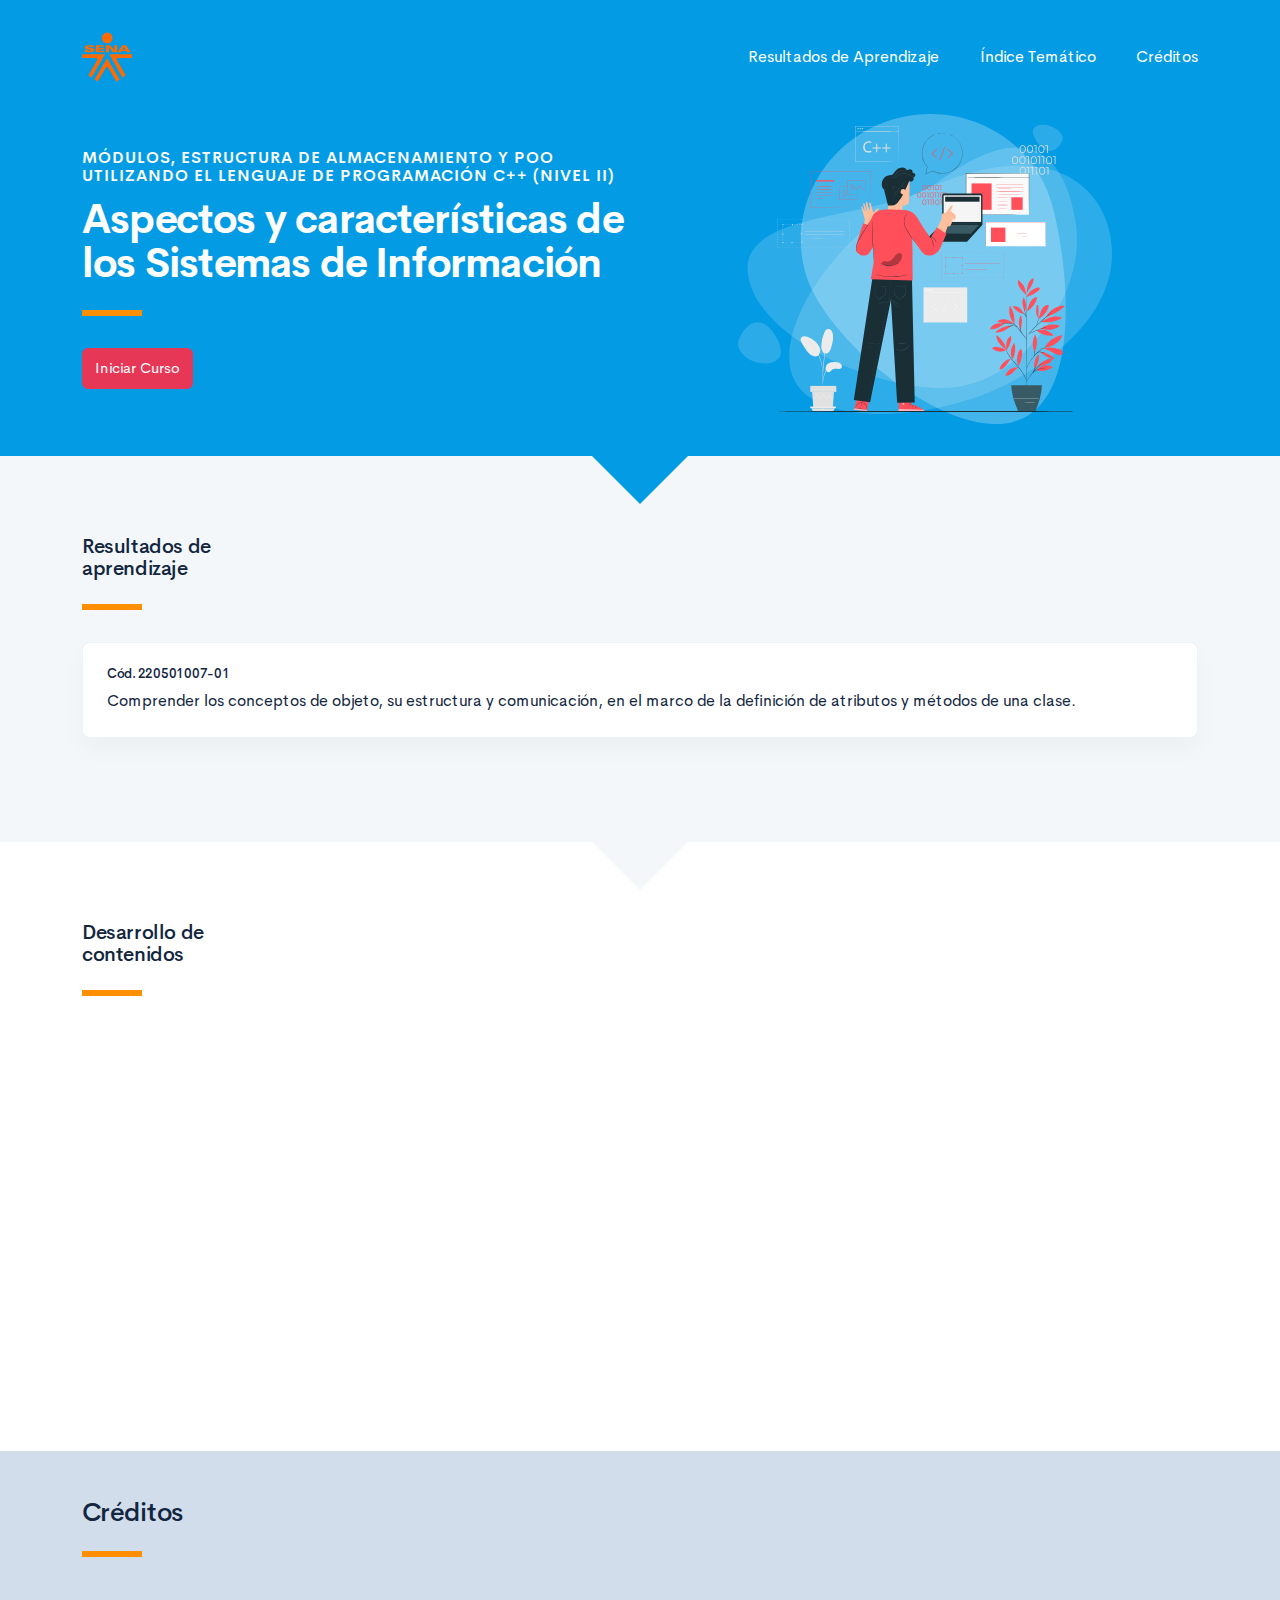
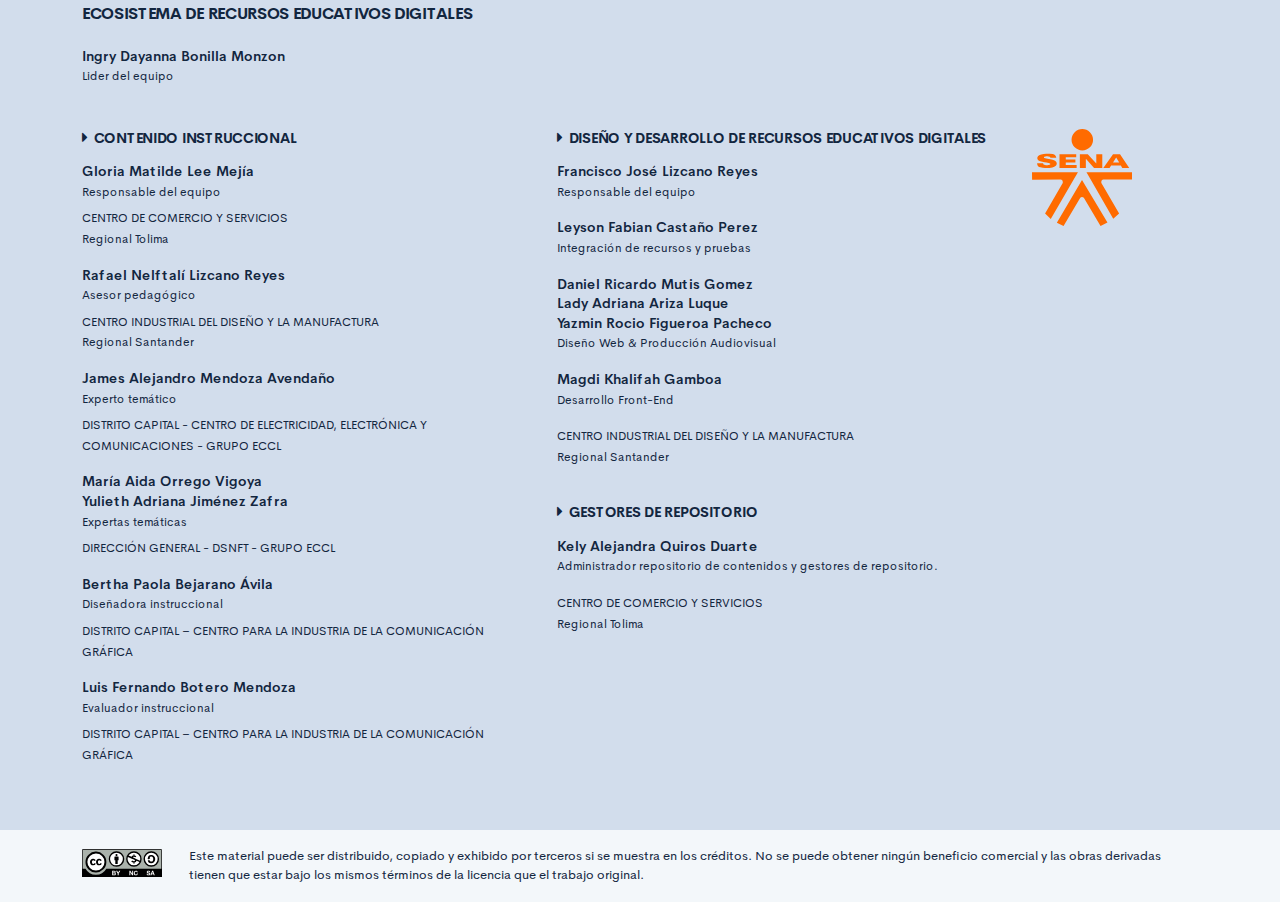
==== commit aa137004: "Correcciones 2" ====
--- a/public/index.html
+++ b/public/index.html
@@ -3,8 +3,8 @@
     <head>
         <meta charset="UTF-8">
         <meta name="viewport" content="width=device-width, user-scalable=no, initial-scale=1.0, maximum-scale=1.0, minimum-scale=1.0">
-        <title>Módulos, estructura de almacenamiento y POO utilizando el lenguaje de programación C++ (Nivel II)</title>
-        <meta meta name="description" content="Aspectos y características de los Sistemas de Información">
+        <title>Aspectos y características de los Sistemas de Información</title>
+        <meta meta name="description" content="Módulos, estructura de almacenamiento y POO utilizando el lenguaje de programación C++ (Nivel II)">
         <link rel="icon" type="image/svg+xml" href="assets/images/logos/senaLogo.svg">
         <link rel="stylesheet" href="assets/fonts/feather/feather.css">
         <link rel="stylesheet" href="assets/fonts/fontawesome/css/font-awesome.css">
@@ -16,11 +16,11 @@
         <header class="curso-presentacion page-header" id="CursoPresentacion">
             <div class="page-textura">
                 <div class="container">
-                    <div class="curso-topbar"><a class="curso-topbar__logo"><svg xmlns="http://www.w3.org/2000/svg" width="168.273" height="164.177" viewBox="0 0 168.273 164.177">
+                    <div class="curso-topbar justify-content-center justify-content-md-between"><a class="curso-topbar__logo"><svg xmlns="http://www.w3.org/2000/svg" width="168.273" height="164.177" viewBox="0 0 168.273 164.177">
                                 <path id="SENA_LOGO" data-name="SENA LOGO" d="M85.349,1a18.09,18.09,0,1,0,18.09,18.09h0A18.1,18.1,0,0,0,85.349,1ZM25.617,42.983a33.722,33.722,0,0,0-9.386,1.024,11.156,11.156,0,0,0-5.12,2.56A5.346,5.346,0,0,0,10.086,52.2c.683,1.707,2.56,2.9,4.608,3.584,4.437,1.536,9.386,1.877,13.994,2.731a5.1,5.1,0,0,1,2.389,1.024,1.369,1.369,0,0,1-.683,2.048,9.146,9.146,0,0,1-5.291.683A8.354,8.354,0,0,1,20.5,61.244a1.962,1.962,0,0,1-.853-2.389H9.233A7.663,7.663,0,0,0,10.6,63.463a7.59,7.59,0,0,0,4.267,2.389A28.541,28.541,0,0,0,23.4,66.876,52.426,52.426,0,0,0,35,66.023a11.043,11.043,0,0,0,5.8-2.9,5.358,5.358,0,0,0-1.365-8.533,21.267,21.267,0,0,0-5.8-2.048c-3.072-.683-5.973-1.024-9.045-1.536a9.114,9.114,0,0,1-3.072-.853,1.226,1.226,0,0,1,0-2.219,9.369,9.369,0,0,1,4.437-.683,10.554,10.554,0,0,1,4.608.853A1.877,1.877,0,0,1,31.59,49.81h9.9a5.669,5.669,0,0,0-1.195-3.584A8.875,8.875,0,0,0,35.515,43.5c-3.584-.341-6.827-.512-9.9-.512Zm21.333.683V67.217H75.792V62.1H57.531V57.489H73.744V52.54H57.531V48.786H75.109v-5.12Zm47.615,0H81.253V67.217H91.322V51.346l13.824,15.872h13.824V43.666H108.9v15.7Zm42.495,0L120.676,67.217h10.581l2.56-4.267H150.2l2.389,4.267h11.776l-15.53-23.551ZM142.35,49.3l5.12,8.533h-10.41ZM.7,74.044l.171,12.8L49,86.673c2.389.512,3.925,2.048,3.413,5.8l-29.7,51.711,9.557,9.045L78.01,74.044Zm91.646,0L137.4,152.89l9.9-8.874L117.433,92.3c-.512-3.584.853-5.291,3.413-5.8l48.127.171V74.044ZM84.837,87.185,42.512,159.546l11.264,5.461,28.159-47.615a4.283,4.283,0,0,1,2.9-1.195,4.681,4.681,0,0,1,3.072,1.195l28.159,47.786,11.605-5.973Z" transform="translate(-0.7 -1)" fill="#FF6B00" />
                             </svg>
-                        </a><a class="curso-topbar__menubar collapsed btn-menu-responsive" data-toggle="collapse" href="#curso-topbar__nav" aria-expanded="false"><span></span><span></span><span></span></a>
-                        <nav class="curso-topbar__nav collapse show" id="curso-topbar__nav">
+                        </a><a class="curso-topbar__menubar collapsed btn-menu-responsive d-none" data-toggle="collapse" href="#curso-topbar__nav" aria-expanded="false"><span></span><span></span><span></span></a>
+                        <nav class="curso-topbar__nav collapse show d-none d-md-block" id="curso-topbar__nav">
                             <ul class="curso-topbar__list">
                                 <li class="curso-topbar__item"><a class="curso-topbar__link" href="#ResultadosAprendizaje"><span class="text-white">Resultados de Aprendizaje</span></a></li>
                                 <li class="curso-topbar__item"><a class="curso-topbar__link" href="#IndiceTematico"><span class="text-white">Índice Temático</span></a></li>
@@ -28,15 +28,16 @@
                             </ul>
                         </nav>
                     </div>
+                    <!--include includes/page-home_header.pug                -->
                     <div class="curso-portada">
-                        <div class="row align-items-center p-3">
+                        <div class="row align-items-center">
                             <div class="col-12 col-lg-6">
-                                <h3 class="curso-subtitulo">Módulos, estructura de almacenamiento y POO utilizando el lenguaje de programación C++ (Nivel II)</h3>
-                                <h1 class="curso-titulo">Aspectos y características de los Sistemas de Información</h1>
-                                <div class="brand-line-primary"></div><a class="curso-btn-iniciar btn btn-light" href="main.html"><span>Iniciar Curso</span></a>
+                                <h3 class="curso-subtitulo" id="curso-titulo-componente">Módulos, estructura de almacenamiento y POO utilizando el lenguaje de programación C++ (Nivel II)</h3>
+                                <h1 class="curso-titulo" id="curso-titulo-tema">Aspectos y características de los Sistemas de Información</h1>
+                                <div class="brand-line-primary"></div><a class="curso-btn-iniciar btn btn-danger" href="main.html"><span>Iniciar Curso</span></a>
                             </div>
-                            <div class="col-12 col-lg-6">
-                                <div class="d-none d-lg-block"><img src="assets/images/header/header_media.svg"></div>
+                            <div class="col-12 col-lg-6 text-center">
+                                <div class="d-none d-lg-block"><img class="curso-imagen" src="assets/images/header/header_media.svg" /></div>
                             </div>
                         </div>
                     </div>
@@ -126,21 +127,26 @@
                         <p class="footer-texto"><span class="text-small text-uppercase">Centro de Comercio y Servicios</span><br /><span class="text-small">Regional Tolima</span></p>
                         <p class="footer-texto mb-2"><strong>Rafael Nelftalí Lizcano Reyes</strong><br /> <span class="text-small">Asesor pedagógico<br /></span></p>
                         <p class="footer-texto"><span class="text-small text-uppercase">CENTRO INDUSTRIAL DEL DISEÑO Y LA MANUFACTURA </span><br /><span class="text-small">Regional Santander </span></p>
-                        <p class="footer-texto mb-2"><strong>Lucero Montes Arenas</strong><br /><span class="text-small">Gestora de desarrollo de programas<br /></span></p>
-                        <p class="footer-texto"><span class="text-small text-uppercase">Centro para la Formación Cafetera</span><br /><span class="text-small">Regional Caldas </span></p>
-                        <p class="footer-texto mb-2"><strong>Julio Alexander Rodríguez del Castillo</strong><br /> <span class="text-small">E-Pedagogo instruccional<br /></span></p>
-                        <p class="footer-texto mb-2"><strong>Sandra Milena Henao Melchor</strong><br /> <span class="text-small">Evaluadora de contenidosl<br /></span></p>
-                        <p class="footer-texto mb-2"><strong>Érika Alejandra Beltrán Cuesta</strong><br /> <span class="text-small">Evaluadora de calidad instruccional<br /></span></p>
-                        <p class="footer-texto"><span class="text-small text-uppercase">Centro de Atención Sector Agropecuario</span><br /><span class="text-small">Regional Risaralda</span></p>
+                        <p class="footer-texto mb-2"><strong>James Alejandro Mendoza Avendaño</strong><br /><span class="text-small">Experto temático<br /></span></p>
+                        <p class="footer-texto"><span class="text-small text-uppercase">Distrito Capital - Centro de Electricidad, Electrónica Y Comunicaciones - Grupo ECCL</span></p>
+                        <p class="footer-texto mb-2"><strong>María Aida Orrego Vigoya</strong><br />
+                            <strong>Yulieth Adriana Jiménez Zafra</strong><br /> <span class="text-small">Expertas temáticas<br /></span></p>
+                        <p class="footer-texto"><span class="text-small text-uppercase">Dirección General - DSNFT - Grupo ECCL</span></p>
+                        <p class="footer-texto mb-2"><strong>Bertha Paola Bejarano Ávila</strong><br /> <span class="text-small">Diseñadora instruccional<br /></span></p>
+                        <p class="footer-texto"><span class="text-small text-uppercase">Distrito Capital – Centro para La Industria de la Comunicación Gráfica</span></p>
+                        <p class="footer-texto mb-2"><strong>Luis Fernando Botero Mendoza</strong><br /> <span class="text-small">Evaluador instruccional<br /></span></p>
+                        <p class="footer-texto"><span class="text-small text-uppercase">Distrito Capital – Centro para La Industria de la Comunicación Gráfica</span></p>
                     </div>
                     <div class="col-12 col-md-5">
                         <h4 class="footer-subtitulo-2 mt-0">
                             <div class="fa fa-caret-right mr-2"></div>Diseño y desarrollo de recursos educativos digitales
                         </h4>
                         <p class="footer-texto"><strong>Francisco José Lizcano Reyes </strong><br /> <span class="text-small">Responsable del equipo<br /></span></p>
-                        <p class="footer-texto"> <strong>Eulises Orduz</strong><br />
-                            <strong>Luis Gabriel Urueta Alvarez</strong><br /><span class="text-small">Diseño Web & Producción Audiovisual<br /></span></p>
-                        <p class="footer-texto"><strong>Jhon Jairo Urueta Alvarez</strong><br /> <span class="text-small">Desarrollo Front-End<br /></span></p>
+                        <p class="footer-texto"><strong>Leyson Fabian Castaño Perez</strong><br /> <span class="text-small">Integración de recursos y pruebas<br /></span></p>
+                        <p class="footer-texto"> <strong>Daniel Ricardo Mutis Gomez</strong><br />
+                            <strong>Lady Adriana Ariza Luque </strong><br />
+                            <strong>Yazmin Rocio Figueroa Pacheco</strong><br /><span class="text-small">Diseño Web & Producción Audiovisual<br /></span></p>
+                        <p class="footer-texto"><strong>Magdi Khalifah Gamboa</strong><br /> <span class="text-small">Desarrollo Front-End<br /></span></p>
                         <p class="footer-texto"><span class="text-small text-uppercase">CENTRO INDUSTRIAL DEL DISEÑO Y LA MANUFACTURA </span><br /><span class="text-small">Regional Santander </span></p>
                         <h4 class="footer-subtitulo-2 mt-5">
                             <div class="fa fa-caret-right mr-2"></div>Gestores de repositorio
--- a/public/assets/css/main.css
+++ b/public/assets/css/main.css
@@ -3,6 +3,6 @@
  * Copyright 2011-2019 The Bootstrap Authors
  * Copyright 2011-2019 Twitter, Inc.
  * Licensed under MIT (https://github.com/twbs/bootstrap/blob/master/LICENSE)
- */:root{--blue: #2C7BE5;--indigo: #727cf5;--purple: #6b5eae;--pink: #ff679b;--red: #E63757;--orange: #fd7e14;--yellow: #F6C343;--green: #00D97E;--teal: #02a8b5;--cyan: #39afd1;--white: #fff;--gray: #95AAC9;--gray-dark: #3B506C;--primary: #12263F;--secondary: #6E84A3;--success: #00A99A;--info: #39afd1;--warning: #ff8f00;--danger: #E63757;--light: #EDF2F9;--dark: #000;--white: #fff;--breakpoint-xs: 0;--breakpoint-sm: 576px;--breakpoint-md: 768px;--breakpoint-lg: 992px;--breakpoint-xl: 1200px;--font-family-sans-serif: "Cerebri Sans", sans-serif;--font-family-monospace: "Courier New", monospace}*,*::before,*::after{box-sizing:border-box}html{font-family:sans-serif;line-height:1.15;-webkit-text-size-adjust:100%;-webkit-tap-highlight-color:rgba(0,0,0,0)}article,aside,figcaption,figure,footer,header,hgroup,main,nav,section{display:block}body{margin:0;font-family:"Cerebri Sans",sans-serif;font-size:.9375rem;font-weight:400;line-height:1.5;color:#12263F;text-align:left;background-color:#F3F7FA}[tabindex="-1"]:focus:not(:focus-visible){outline:0 !important}hr{box-sizing:content-box;height:0;overflow:visible}h1,h2,h3,h4,h5,h6{margin-top:0;margin-bottom:1.125rem}p{margin-top:0;margin-bottom:1rem}abbr[title],abbr[data-original-title]{text-decoration:underline;text-decoration:underline dotted;cursor:help;border-bottom:0;text-decoration-skip-ink:none}address{margin-bottom:1rem;font-style:normal;line-height:inherit}ol,ul,dl{margin-top:0;margin-bottom:1rem}ol ol,ul ul,ol ul,ul ol{margin-bottom:0}dt{font-weight:600}dd{margin-bottom:.5rem;margin-left:0}blockquote{margin:0 0 1rem}b,strong{font-weight:bolder}small{font-size:80%}sub,sup{position:relative;font-size:75%;line-height:0;vertical-align:baseline}sub{bottom:-.25em}sup{top:-.5em}a{color:#2C7BE5;text-decoration:none;background-color:transparent}a:hover{color:#104082;text-decoration:none}a:not([href]){color:inherit;text-decoration:none}a:not([href]):hover{color:inherit;text-decoration:none}pre,code,kbd,samp{font-family:"Courier New",monospace;font-size:1em}pre{margin-top:0;margin-bottom:1rem;overflow:auto}figure{margin:0 0 1rem}img{vertical-align:middle;border-style:none}svg{overflow:hidden;vertical-align:middle}table{border-collapse:collapse}caption{padding-top:1rem;padding-bottom:1rem;color:#95AAC9;text-align:left;caption-side:bottom}th{text-align:inherit}label{display:inline-block;margin-bottom:.5rem}button{border-radius:0}button:focus{outline:1px dotted;outline:5px auto -webkit-focus-ring-color}input,button,select,optgroup,textarea{margin:0;font-family:inherit;font-size:inherit;line-height:inherit}button,input{overflow:visible}button,select{text-transform:none}select{word-wrap:normal}button,[type="button"],[type="reset"],[type="submit"]{-webkit-appearance:button}button:not(:disabled),[type="button"]:not(:disabled),[type="reset"]:not(:disabled),[type="submit"]:not(:disabled){cursor:pointer}button::-moz-focus-inner,[type="button"]::-moz-focus-inner,[type="reset"]::-moz-focus-inner,[type="submit"]::-moz-focus-inner{padding:0;border-style:none}input[type="radio"],input[type="checkbox"]{box-sizing:border-box;padding:0}input[type="date"],input[type="time"],input[type="datetime-local"],input[type="month"]{-webkit-appearance:listbox}textarea{overflow:auto;resize:vertical}fieldset{min-width:0;padding:0;margin:0;border:0}legend{display:block;width:100%;max-width:100%;padding:0;margin-bottom:.5rem;font-size:1.5rem;line-height:inherit;color:inherit;white-space:normal}progress{vertical-align:baseline}[type="number"]::-webkit-inner-spin-button,[type="number"]::-webkit-outer-spin-button{height:auto}[type="search"]{outline-offset:-2px;-webkit-appearance:none}[type="search"]::-webkit-search-decoration{-webkit-appearance:none}::-webkit-file-upload-button{font:inherit;-webkit-appearance:button}output{display:inline-block}summary{display:list-item;cursor:pointer}template{display:none}[hidden]{display:none !important}h1,h2,h3,h4,h5,h6,.h1,.h2,.h3,.h4,.h5,.h6{margin-bottom:1.125rem;font-weight:500;line-height:1.1}h1,.h1{font-size:1.625rem}h2,.h2{font-size:1.25rem}h3,.h3{font-size:1.0625rem}h4,.h4{font-size:.9375rem}h5,.h5{font-size:.8125rem}h6,.h6{font-size:.625rem}.lead{font-size:1.17188rem;font-weight:300}.display-1{font-size:4rem;font-weight:600;line-height:1.1}.display-2{font-size:3.25rem;font-weight:600;line-height:1.1}.display-3{font-size:2.625rem;font-weight:600;line-height:1.1}.display-4{font-size:2rem;font-weight:600;line-height:1.1}hr{margin-top:1rem;margin-bottom:1rem;border:0;border-top:1px solid #E3EBF6}small,.small{font-size:.8125rem;font-weight:400}mark,.mark{padding:.2em;background-color:#fcf8e3}.list-unstyled{padding-left:0;list-style:none}.list-inline{padding-left:0;list-style:none}.list-inline-item{display:inline-block}.list-inline-item:not(:last-child){margin-right:6px}.initialism{font-size:90%;text-transform:uppercase}.blockquote{margin-bottom:1.5rem;font-size:1.17188rem}.blockquote-footer{display:block;font-size:.8125rem;color:#95AAC9}.blockquote-footer::before{content:"\2014\00A0"}.img-fluid{max-width:100%;height:auto}.img-thumbnail{padding:.25rem;background-color:#F3F7FA;border:1px solid #E3EBF6;border-radius:.375rem;max-width:100%;height:auto}.figure{display:inline-block}.figure-img{margin-bottom:.75rem;line-height:1}.figure-caption{font-size:.8125rem;color:#95AAC9}code{font-size:87.5%;color:#2C7BE5;word-wrap:break-word}a>code{color:inherit}kbd{padding:.2rem .4rem;font-size:87.5%;color:#fff;background-color:#283E59;border-radius:.25rem}kbd kbd{padding:0;font-size:100%;font-weight:600}pre{display:block;font-size:87.5%;color:#283E59}pre code{font-size:inherit;color:inherit;word-break:normal}.pre-scrollable{max-height:340px;overflow-y:scroll}.container{width:100%;padding-right:12px;padding-left:12px;margin-right:auto;margin-left:auto}@media (min-width: 576px){.container{max-width:540px}}@media (min-width: 768px){.container{max-width:720px}}@media (min-width: 992px){.container{max-width:960px}}@media (min-width: 1200px){.container{max-width:1140px}}.container-fluid,.container-sm,.container-md,.container-lg,.container-xl{width:100%;padding-right:12px;padding-left:12px;margin-right:auto;margin-left:auto}@media (min-width: 576px){.container,.container-sm{max-width:540px}}@media (min-width: 768px){.container,.container-sm,.container-md{max-width:720px}}@media (min-width: 992px){.container,.container-sm,.container-md,.container-lg{max-width:960px}}@media (min-width: 1200px){.container,.container-sm,.container-md,.container-lg,.container-xl{max-width:1140px}}.row{display:flex;flex-wrap:wrap;margin-right:-12px;margin-left:-12px}.no-gutters{margin-right:0;margin-left:0}.no-gutters>.col,.no-gutters>[class*="col-"]{padding-right:0;padding-left:0}.col-1,.col-2,.col-3,.col-4,.col-5,.col-6,.col-7,.col-8,.col-9,.col-10,.col-11,.col-12,.col,.col-auto,.col-sm-1,.col-sm-2,.col-sm-3,.col-sm-4,.col-sm-5,.col-sm-6,.col-sm-7,.col-sm-8,.col-sm-9,.col-sm-10,.col-sm-11,.col-sm-12,.col-sm,.col-sm-auto,.col-md-1,.col-md-2,.col-md-3,.col-md-4,.col-md-5,.col-md-6,.col-md-7,.col-md-8,.col-md-9,.col-md-10,.col-md-11,.col-md-12,.col-md,.col-md-auto,.col-lg-1,.col-lg-2,.col-lg-3,.col-lg-4,.col-lg-5,.col-lg-6,.col-lg-7,.col-lg-8,.col-lg-9,.col-lg-10,.col-lg-11,.col-lg-12,.col-lg,.col-lg-auto,.col-xl-1,.col-xl-2,.col-xl-3,.col-xl-4,.col-xl-5,.col-xl-6,.col-xl-7,.col-xl-8,.col-xl-9,.col-xl-10,.col-xl-11,.col-xl-12,.col-xl,.col-xl-auto{position:relative;width:100%;padding-right:12px;padding-left:12px}.col{flex-basis:0;flex-grow:1;max-width:100%}.row-cols-1>*{flex:0 0 100%;max-width:100%}.row-cols-2>*{flex:0 0 50%;max-width:50%}.row-cols-3>*{flex:0 0 33.33333%;max-width:33.33333%}.row-cols-4>*{flex:0 0 25%;max-width:25%}.row-cols-5>*{flex:0 0 20%;max-width:20%}.row-cols-6>*{flex:0 0 16.66667%;max-width:16.66667%}.col-auto{flex:0 0 auto;width:auto;max-width:100%}.col-1{flex:0 0 8.33333%;max-width:8.33333%}.col-2{flex:0 0 16.66667%;max-width:16.66667%}.col-3{flex:0 0 25%;max-width:25%}.col-4{flex:0 0 33.33333%;max-width:33.33333%}.col-5{flex:0 0 41.66667%;max-width:41.66667%}.col-6{flex:0 0 50%;max-width:50%}.col-7{flex:0 0 58.33333%;max-width:58.33333%}.col-8{flex:0 0 66.66667%;max-width:66.66667%}.col-9{flex:0 0 75%;max-width:75%}.col-10{flex:0 0 83.33333%;max-width:83.33333%}.col-11{flex:0 0 91.66667%;max-width:91.66667%}.col-12{flex:0 0 100%;max-width:100%}.order-first{order:-1}.order-last{order:13}.order-0{order:0}.order-1{order:1}.order-2{order:2}.order-3{order:3}.order-4{order:4}.order-5{order:5}.order-6{order:6}.order-7{order:7}.order-8{order:8}.order-9{order:9}.order-10{order:10}.order-11{order:11}.order-12{order:12}.offset-1{margin-left:8.33333%}.offset-2{margin-left:16.66667%}.offset-3{margin-left:25%}.offset-4{margin-left:33.33333%}.offset-5{margin-left:41.66667%}.offset-6{margin-left:50%}.offset-7{margin-left:58.33333%}.offset-8{margin-left:66.66667%}.offset-9{margin-left:75%}.offset-10{margin-left:83.33333%}.offset-11{margin-left:91.66667%}@media (min-width: 576px){.col-sm{flex-basis:0;flex-grow:1;max-width:100%}.row-cols-sm-1>*{flex:0 0 100%;max-width:100%}.row-cols-sm-2>*{flex:0 0 50%;max-width:50%}.row-cols-sm-3>*{flex:0 0 33.33333%;max-width:33.33333%}.row-cols-sm-4>*{flex:0 0 25%;max-width:25%}.row-cols-sm-5>*{flex:0 0 20%;max-width:20%}.row-cols-sm-6>*{flex:0 0 16.66667%;max-width:16.66667%}.col-sm-auto{flex:0 0 auto;width:auto;max-width:100%}.col-sm-1{flex:0 0 8.33333%;max-width:8.33333%}.col-sm-2{flex:0 0 16.66667%;max-width:16.66667%}.col-sm-3{flex:0 0 25%;max-width:25%}.col-sm-4{flex:0 0 33.33333%;max-width:33.33333%}.col-sm-5{flex:0 0 41.66667%;max-width:41.66667%}.col-sm-6{flex:0 0 50%;max-width:50%}.col-sm-7{flex:0 0 58.33333%;max-width:58.33333%}.col-sm-8{flex:0 0 66.66667%;max-width:66.66667%}.col-sm-9{flex:0 0 75%;max-width:75%}.col-sm-10{flex:0 0 83.33333%;max-width:83.33333%}.col-sm-11{flex:0 0 91.66667%;max-width:91.66667%}.col-sm-12{flex:0 0 100%;max-width:100%}.order-sm-first{order:-1}.order-sm-last{order:13}.order-sm-0{order:0}.order-sm-1{order:1}.order-sm-2{order:2}.order-sm-3{order:3}.order-sm-4{order:4}.order-sm-5{order:5}.order-sm-6{order:6}.order-sm-7{order:7}.order-sm-8{order:8}.order-sm-9{order:9}.order-sm-10{order:10}.order-sm-11{order:11}.order-sm-12{order:12}.offset-sm-0{margin-left:0}.offset-sm-1{margin-left:8.33333%}.offset-sm-2{margin-left:16.66667%}.offset-sm-3{margin-left:25%}.offset-sm-4{margin-left:33.33333%}.offset-sm-5{margin-left:41.66667%}.offset-sm-6{margin-left:50%}.offset-sm-7{margin-left:58.33333%}.offset-sm-8{margin-left:66.66667%}.offset-sm-9{margin-left:75%}.offset-sm-10{margin-left:83.33333%}.offset-sm-11{margin-left:91.66667%}}@media (min-width: 768px){.col-md{flex-basis:0;flex-grow:1;max-width:100%}.row-cols-md-1>*{flex:0 0 100%;max-width:100%}.row-cols-md-2>*{flex:0 0 50%;max-width:50%}.row-cols-md-3>*{flex:0 0 33.33333%;max-width:33.33333%}.row-cols-md-4>*{flex:0 0 25%;max-width:25%}.row-cols-md-5>*{flex:0 0 20%;max-width:20%}.row-cols-md-6>*{flex:0 0 16.66667%;max-width:16.66667%}.col-md-auto{flex:0 0 auto;width:auto;max-width:100%}.col-md-1{flex:0 0 8.33333%;max-width:8.33333%}.col-md-2{flex:0 0 16.66667%;max-width:16.66667%}.col-md-3{flex:0 0 25%;max-width:25%}.col-md-4{flex:0 0 33.33333%;max-width:33.33333%}.col-md-5{flex:0 0 41.66667%;max-width:41.66667%}.col-md-6{flex:0 0 50%;max-width:50%}.col-md-7{flex:0 0 58.33333%;max-width:58.33333%}.col-md-8{flex:0 0 66.66667%;max-width:66.66667%}.col-md-9{flex:0 0 75%;max-width:75%}.col-md-10{flex:0 0 83.33333%;max-width:83.33333%}.col-md-11{flex:0 0 91.66667%;max-width:91.66667%}.col-md-12{flex:0 0 100%;max-width:100%}.order-md-first{order:-1}.order-md-last{order:13}.order-md-0{order:0}.order-md-1{order:1}.order-md-2{order:2}.order-md-3{order:3}.order-md-4{order:4}.order-md-5{order:5}.order-md-6{order:6}.order-md-7{order:7}.order-md-8{order:8}.order-md-9{order:9}.order-md-10{order:10}.order-md-11{order:11}.order-md-12{order:12}.offset-md-0{margin-left:0}.offset-md-1{margin-left:8.33333%}.offset-md-2{margin-left:16.66667%}.offset-md-3{margin-left:25%}.offset-md-4{margin-left:33.33333%}.offset-md-5{margin-left:41.66667%}.offset-md-6{margin-left:50%}.offset-md-7{margin-left:58.33333%}.offset-md-8{margin-left:66.66667%}.offset-md-9{margin-left:75%}.offset-md-10{margin-left:83.33333%}.offset-md-11{margin-left:91.66667%}}@media (min-width: 992px){.col-lg{flex-basis:0;flex-grow:1;max-width:100%}.row-cols-lg-1>*{flex:0 0 100%;max-width:100%}.row-cols-lg-2>*{flex:0 0 50%;max-width:50%}.row-cols-lg-3>*{flex:0 0 33.33333%;max-width:33.33333%}.row-cols-lg-4>*{flex:0 0 25%;max-width:25%}.row-cols-lg-5>*{flex:0 0 20%;max-width:20%}.row-cols-lg-6>*{flex:0 0 16.66667%;max-width:16.66667%}.col-lg-auto{flex:0 0 auto;width:auto;max-width:100%}.col-lg-1{flex:0 0 8.33333%;max-width:8.33333%}.col-lg-2{flex:0 0 16.66667%;max-width:16.66667%}.col-lg-3{flex:0 0 25%;max-width:25%}.col-lg-4{flex:0 0 33.33333%;max-width:33.33333%}.col-lg-5{flex:0 0 41.66667%;max-width:41.66667%}.col-lg-6{flex:0 0 50%;max-width:50%}.col-lg-7{flex:0 0 58.33333%;max-width:58.33333%}.col-lg-8{flex:0 0 66.66667%;max-width:66.66667%}.col-lg-9{flex:0 0 75%;max-width:75%}.col-lg-10{flex:0 0 83.33333%;max-width:83.33333%}.col-lg-11{flex:0 0 91.66667%;max-width:91.66667%}.col-lg-12{flex:0 0 100%;max-width:100%}.order-lg-first{order:-1}.order-lg-last{order:13}.order-lg-0{order:0}.order-lg-1{order:1}.order-lg-2{order:2}.order-lg-3{order:3}.order-lg-4{order:4}.order-lg-5{order:5}.order-lg-6{order:6}.order-lg-7{order:7}.order-lg-8{order:8}.order-lg-9{order:9}.order-lg-10{order:10}.order-lg-11{order:11}.order-lg-12{order:12}.offset-lg-0{margin-left:0}.offset-lg-1{margin-left:8.33333%}.offset-lg-2{margin-left:16.66667%}.offset-lg-3{margin-left:25%}.offset-lg-4{margin-left:33.33333%}.offset-lg-5{margin-left:41.66667%}.offset-lg-6{margin-left:50%}.offset-lg-7{margin-left:58.33333%}.offset-lg-8{margin-left:66.66667%}.offset-lg-9{margin-left:75%}.offset-lg-10{margin-left:83.33333%}.offset-lg-11{margin-left:91.66667%}}@media (min-width: 1200px){.col-xl{flex-basis:0;flex-grow:1;max-width:100%}.row-cols-xl-1>*{flex:0 0 100%;max-width:100%}.row-cols-xl-2>*{flex:0 0 50%;max-width:50%}.row-cols-xl-3>*{flex:0 0 33.33333%;max-width:33.33333%}.row-cols-xl-4>*{flex:0 0 25%;max-width:25%}.row-cols-xl-5>*{flex:0 0 20%;max-width:20%}.row-cols-xl-6>*{flex:0 0 16.66667%;max-width:16.66667%}.col-xl-auto{flex:0 0 auto;width:auto;max-width:100%}.col-xl-1{flex:0 0 8.33333%;max-width:8.33333%}.col-xl-2{flex:0 0 16.66667%;max-width:16.66667%}.col-xl-3{flex:0 0 25%;max-width:25%}.col-xl-4{flex:0 0 33.33333%;max-width:33.33333%}.col-xl-5{flex:0 0 41.66667%;max-width:41.66667%}.col-xl-6{flex:0 0 50%;max-width:50%}.col-xl-7{flex:0 0 58.33333%;max-width:58.33333%}.col-xl-8{flex:0 0 66.66667%;max-width:66.66667%}.col-xl-9{flex:0 0 75%;max-width:75%}.col-xl-10{flex:0 0 83.33333%;max-width:83.33333%}.col-xl-11{flex:0 0 91.66667%;max-width:91.66667%}.col-xl-12{flex:0 0 100%;max-width:100%}.order-xl-first{order:-1}.order-xl-last{order:13}.order-xl-0{order:0}.order-xl-1{order:1}.order-xl-2{order:2}.order-xl-3{order:3}.order-xl-4{order:4}.order-xl-5{order:5}.order-xl-6{order:6}.order-xl-7{order:7}.order-xl-8{order:8}.order-xl-9{order:9}.order-xl-10{order:10}.order-xl-11{order:11}.order-xl-12{order:12}.offset-xl-0{margin-left:0}.offset-xl-1{margin-left:8.33333%}.offset-xl-2{margin-left:16.66667%}.offset-xl-3{margin-left:25%}.offset-xl-4{margin-left:33.33333%}.offset-xl-5{margin-left:41.66667%}.offset-xl-6{margin-left:50%}.offset-xl-7{margin-left:58.33333%}.offset-xl-8{margin-left:66.66667%}.offset-xl-9{margin-left:75%}.offset-xl-10{margin-left:83.33333%}.offset-xl-11{margin-left:91.66667%}}.table{width:100%;margin-bottom:1.5rem;color:#12263F}.table th,.table td{padding:1rem;vertical-align:top;border-top:1px solid #EDF2F9}.table thead th{vertical-align:bottom;border-bottom:2px solid #EDF2F9}.table tbody+tbody{border-top:2px solid #EDF2F9}.table-sm th,.table-sm td{padding:1rem}.table-bordered{border:1px solid #EDF2F9}.table-bordered th,.table-bordered td{border:1px solid #EDF2F9}.table-bordered thead th,.table-bordered thead td{border-bottom-width:2px}.table-borderless th,.table-borderless td,.table-borderless thead th,.table-borderless tbody+tbody{border:0}.table-striped tbody tr:nth-of-type(even){background-color:#F9FBFD}.table-hover tbody tr:hover{color:#12263F;background-color:#F9FBFD}.table-primary,.table-primary>th,.table-primary>td{background-color:#bdc2c9}.table-primary th,.table-primary td,.table-primary thead th,.table-primary tbody+tbody{border-color:#848e9b}.table-hover .table-primary:hover{background-color:#afb5be}.table-hover .table-primary:hover>td,.table-hover .table-primary:hover>th{background-color:#afb5be}.table-secondary,.table-secondary>th,.table-secondary>td{background-color:#d6dde5}.table-secondary th,.table-secondary td,.table-secondary thead th,.table-secondary tbody+tbody{border-color:#b4bfcf}.table-hover .table-secondary:hover{background-color:#c6d0db}.table-hover .table-secondary:hover>td,.table-hover .table-secondary:hover>th{background-color:#c6d0db}.table-success,.table-success>th,.table-success>td{background-color:#b8e7e3}.table-success th,.table-success td,.table-success thead th,.table-success tbody+tbody{border-color:#7ad2ca}.table-hover .table-success:hover{background-color:#a5e1db}.table-hover .table-success:hover>td,.table-hover .table-success:hover>th{background-color:#a5e1db}.table-info,.table-info>th,.table-info>td{background-color:#c8e9f2}.table-info th,.table-info td,.table-info thead th,.table-info tbody+tbody{border-color:#98d5e7}.table-hover .table-info:hover{background-color:#b3e1ed}.table-hover .table-info:hover>td,.table-hover .table-info:hover>th{background-color:#b3e1ed}.table-warning,.table-warning>th,.table-warning>td{background-color:#ffe0b8}.table-warning th,.table-warning td,.table-warning thead th,.table-warning tbody+tbody{border-color:#ffc57a}.table-hover .table-warning:hover{background-color:#ffd59f}.table-hover .table-warning:hover>td,.table-hover .table-warning:hover>th{background-color:#ffd59f}.table-danger,.table-danger>th,.table-danger>td{background-color:#f8c7d0}.table-danger th,.table-danger td,.table-danger thead th,.table-danger tbody+tbody{border-color:#f297a8}.table-hover .table-danger:hover{background-color:#f5b0bd}.table-hover .table-danger:hover>td,.table-hover .table-danger:hover>th{background-color:#f5b0bd}.table-light,.table-light>th,.table-light>td{background-color:#fafbfd}.table-light th,.table-light td,.table-light thead th,.table-light tbody+tbody{border-color:#f6f8fc}.table-hover .table-light:hover{background-color:#e8ecf6}.table-hover .table-light:hover>td,.table-hover .table-light:hover>th{background-color:#e8ecf6}.table-dark,.table-dark>th,.table-dark>td{background-color:#b8b8b8}.table-dark th,.table-dark td,.table-dark thead th,.table-dark tbody+tbody{border-color:#7a7a7a}.table-hover .table-dark:hover{background-color:#ababab}.table-hover .table-dark:hover>td,.table-hover .table-dark:hover>th{background-color:#ababab}.table-white,.table-white>th,.table-white>td{background-color:#fff}.table-white th,.table-white td,.table-white thead th,.table-white tbody+tbody{border-color:#fff}.table-hover .table-white:hover{background-color:#f2f2f2}.table-hover .table-white:hover>td,.table-hover .table-white:hover>th{background-color:#f2f2f2}.table-active,.table-active>th,.table-active>td{background-color:#F9FBFD}.table-hover .table-active:hover{background-color:#e6eef7}.table-hover .table-active:hover>td,.table-hover .table-active:hover>th{background-color:#e6eef7}.table .thead-dark th{color:#fff;background-color:#3B506C;border-color:#496285}.table .thead-light th{color:#95AAC9;background-color:#F9FBFD;border-color:#EDF2F9}.table-dark{color:#fff;background-color:#3B506C}.table-dark th,.table-dark td,.table-dark thead th{border-color:#496285}.table-dark.table-bordered{border:0}.table-dark.table-striped tbody tr:nth-of-type(even){background-color:rgba(255,255,255,0.05)}.table-dark.table-hover tbody tr:hover{color:#fff;background-color:rgba(255,255,255,0.075)}@media (max-width: 575.98px){.table-responsive-sm{display:block;width:100%;overflow-x:auto;-webkit-overflow-scrolling:touch}.table-responsive-sm>.table-bordered{border:0}}@media (max-width: 767.98px){.table-responsive-md{display:block;width:100%;overflow-x:auto;-webkit-overflow-scrolling:touch}.table-responsive-md>.table-bordered{border:0}}@media (max-width: 991.98px){.table-responsive-lg{display:block;width:100%;overflow-x:auto;-webkit-overflow-scrolling:touch}.table-responsive-lg>.table-bordered{border:0}}@media (max-width: 1199.98px){.table-responsive-xl{display:block;width:100%;overflow-x:auto;-webkit-overflow-scrolling:touch}.table-responsive-xl>.table-bordered{border:0}}.table-responsive{display:block;width:100%;overflow-x:auto;-webkit-overflow-scrolling:touch}.table-responsive>.table-bordered{border:0}.form-control{display:block;width:100%;height:calc(1.5em + 1rem + 2px);padding:.5rem .75rem;font-size:.9375rem;font-weight:400;line-height:1.5;color:#12263F;background-color:#fff;background-clip:padding-box;border:1px solid #D2DDEC;border-radius:.375rem;transition:border-color 0.15s ease-in-out,box-shadow 0.15s ease-in-out}@media (prefers-reduced-motion: reduce){.form-control{transition:none}}.form-control::-ms-expand{background-color:transparent;border:0}.form-control:-moz-focusring{color:transparent;text-shadow:0 0 0 #12263F}.form-control:focus{color:#12263F;background-color:#fff;border-color:#12263F;outline:0;box-shadow:rgba(0,0,0,0)}.form-control::placeholder{color:#B1C2D9;opacity:1}.form-control:disabled,.form-control[readonly]{background-color:#fff;opacity:1}select.form-control:focus::-ms-value{color:#12263F;background-color:#fff}.form-control-file,.form-control-range{display:block;width:100%}.col-form-label{padding-top:calc(.5rem + 1px);padding-bottom:calc(.5rem + 1px);margin-bottom:0;font-size:inherit;line-height:1.5}.col-form-label-lg{padding-top:calc(.75rem + 1px);padding-bottom:calc(.75rem + 1px);font-size:.9375rem;line-height:1.5}.col-form-label-sm{padding-top:calc(.125rem + 1px);padding-bottom:calc(.125rem + 1px);font-size:.8125rem;line-height:1.75}.form-control-plaintext{display:block;width:100%;padding:.5rem 0;margin-bottom:0;font-size:.9375rem;line-height:1.5;color:#12263F;background-color:transparent;border:solid transparent;border-width:1px 0}.form-control-plaintext.form-control-sm,.form-control-plaintext.form-control-lg{padding-right:0;padding-left:0}.form-control-sm{height:calc(1.75em + .25rem + 2px);padding:.125rem .5rem;font-size:.8125rem;line-height:1.75;border-radius:.25rem}.form-control-lg{height:calc(1.5em + 1.5rem + 2px);padding:.75rem 1.25rem;font-size:.9375rem;line-height:1.5;border-radius:.5rem}select.form-control[size],select.form-control[multiple]{height:auto}textarea.form-control{height:auto}.form-group{margin-bottom:1.375rem}.form-text{display:block;margin-top:.25rem}.form-row{display:flex;flex-wrap:wrap;margin-right:-5px;margin-left:-5px}.form-row>.col,.form-row>[class*="col-"]{padding-right:5px;padding-left:5px}.form-check{position:relative;display:block;padding-left:1.25rem}.form-check-input{position:absolute;margin-top:.3rem;margin-left:-1.25rem}.form-check-input[disabled] ~ .form-check-label,.form-check-input:disabled ~ .form-check-label{color:#95AAC9}.form-check-label{margin-bottom:0}.form-check-inline{display:inline-flex;align-items:center;padding-left:0;margin-right:.75rem}.form-check-inline .form-check-input{position:static;margin-top:0;margin-right:.3125rem;margin-left:0}.valid-feedback{display:none;width:100%;margin-top:.25rem;font-size:.8125rem;color:#00A99A}.valid-tooltip{position:absolute;top:100%;z-index:5;display:none;max-width:100%;padding:.25rem .5rem;margin-top:.1rem;font-size:.8125rem;line-height:1.5;color:#fff;background-color:#00a99a;border-radius:.375rem}.was-validated :valid ~ .valid-feedback,.was-validated :valid ~ .valid-tooltip,.is-valid ~ .valid-feedback,.is-valid ~ .valid-tooltip{display:block}.was-validated .form-control:valid,.form-control.is-valid{border-color:#00A99A}.was-validated .form-control:valid:focus,.form-control.is-valid:focus{border-color:#00A99A;box-shadow:0 0 0 .15rem rgba(0,169,154,0.25)}.was-validated .custom-select:valid,.custom-select.is-valid{border-color:#00A99A}.was-validated .custom-select:valid:focus,.custom-select.is-valid:focus{border-color:#00A99A;box-shadow:0 0 0 .15rem rgba(0,169,154,0.25)}.was-validated .form-check-input:valid ~ .form-check-label,.form-check-input.is-valid ~ .form-check-label{color:#00A99A}.was-validated .form-check-input:valid ~ .valid-feedback,.was-validated .form-check-input:valid ~ .valid-tooltip,.form-check-input.is-valid ~ .valid-feedback,.form-check-input.is-valid ~ .valid-tooltip{display:block}.was-validated .custom-control-input:valid ~ .custom-control-label,.custom-control-input.is-valid ~ .custom-control-label{color:#00A99A}.was-validated .custom-control-input:valid ~ .custom-control-label::before,.custom-control-input.is-valid ~ .custom-control-label::before{border-color:#00A99A}.was-validated .custom-control-input:valid:checked ~ .custom-control-label::before,.custom-control-input.is-valid:checked ~ .custom-control-label::before{border-color:#00dcc8;background-color:#00dcc8}.was-validated .custom-control-input:valid:focus ~ .custom-control-label::before,.custom-control-input.is-valid:focus ~ .custom-control-label::before{box-shadow:0 0 0 .15rem rgba(0,169,154,0.25)}.was-validated .custom-control-input:valid:focus:not(:checked) ~ .custom-control-label::before,.custom-control-input.is-valid:focus:not(:checked) ~ .custom-control-label::before{border-color:#00A99A}.was-validated .custom-file-input:valid ~ .custom-file-label,.custom-file-input.is-valid ~ .custom-file-label{border-color:#00A99A}.was-validated .custom-file-input:valid:focus ~ .custom-file-label,.custom-file-input.is-valid:focus ~ .custom-file-label{border-color:#00A99A;box-shadow:0 0 0 .15rem rgba(0,169,154,0.25)}.invalid-feedback{display:none;width:100%;margin-top:.25rem;font-size:.8125rem;color:#E63757}.invalid-tooltip{position:absolute;top:100%;z-index:5;display:none;max-width:100%;padding:.25rem .5rem;margin-top:.1rem;font-size:.8125rem;line-height:1.5;color:#fff;background-color:#e63757;border-radius:.375rem}.was-validated :invalid ~ .invalid-feedback,.was-validated :invalid ~ .invalid-tooltip,.is-invalid ~ .invalid-feedback,.is-invalid ~ .invalid-tooltip{display:block}.was-validated .form-control:invalid,.form-control.is-invalid{border-color:#E63757}.was-validated .form-control:invalid:focus,.form-control.is-invalid:focus{border-color:#E63757;box-shadow:0 0 0 .15rem rgba(230,55,87,0.25)}.was-validated .custom-select:invalid,.custom-select.is-invalid{border-color:#E63757}.was-validated .custom-select:invalid:focus,.custom-select.is-invalid:focus{border-color:#E63757;box-shadow:0 0 0 .15rem rgba(230,55,87,0.25)}.was-validated .form-check-input:invalid ~ .form-check-label,.form-check-input.is-invalid ~ .form-check-label{color:#E63757}.was-validated .form-check-input:invalid ~ .invalid-feedback,.was-validated .form-check-input:invalid ~ .invalid-tooltip,.form-check-input.is-invalid ~ .invalid-feedback,.form-check-input.is-invalid ~ .invalid-tooltip{display:block}.was-validated .custom-control-input:invalid ~ .custom-control-label,.custom-control-input.is-invalid ~ .custom-control-label{color:#E63757}.was-validated .custom-control-input:invalid ~ .custom-control-label::before,.custom-control-input.is-invalid ~ .custom-control-label::before{border-color:#E63757}.was-validated .custom-control-input:invalid:checked ~ .custom-control-label::before,.custom-control-input.is-invalid:checked ~ .custom-control-label::before{border-color:#ec647d;background-color:#ec647d}.was-validated .custom-control-input:invalid:focus ~ .custom-control-label::before,.custom-control-input.is-invalid:focus ~ .custom-control-label::before{box-shadow:0 0 0 .15rem rgba(230,55,87,0.25)}.was-validated .custom-control-input:invalid:focus:not(:checked) ~ .custom-control-label::before,.custom-control-input.is-invalid:focus:not(:checked) ~ .custom-control-label::before{border-color:#E63757}.was-validated .custom-file-input:invalid ~ .custom-file-label,.custom-file-input.is-invalid ~ .custom-file-label{border-color:#E63757}.was-validated .custom-file-input:invalid:focus ~ .custom-file-label,.custom-file-input.is-invalid:focus ~ .custom-file-label{border-color:#E63757;box-shadow:0 0 0 .15rem rgba(230,55,87,0.25)}.form-inline{display:flex;flex-flow:row wrap;align-items:center}.form-inline .form-check{width:100%}@media (min-width: 576px){.form-inline label{display:flex;align-items:center;justify-content:center;margin-bottom:0}.form-inline .form-group{display:flex;flex:0 0 auto;flex-flow:row wrap;align-items:center;margin-bottom:0}.form-inline .form-control{display:inline-block;width:auto;vertical-align:middle}.form-inline .form-control-plaintext{display:inline-block}.form-inline .input-group,.form-inline .custom-select{width:auto}.form-inline .form-check{display:flex;align-items:center;justify-content:center;width:auto;padding-left:0}.form-inline .form-check-input{position:relative;flex-shrink:0;margin-top:0;margin-right:.25rem;margin-left:0}.form-inline .custom-control{align-items:center;justify-content:center}.form-inline .custom-control-label{margin-bottom:0}}.btn{display:inline-block;font-weight:400;color:#12263F;text-align:center;vertical-align:middle;cursor:pointer;user-select:none;background-color:transparent;border:1px solid transparent;padding:.5rem .75rem;font-size:.9375rem;line-height:1.5;border-radius:.375rem;transition:color 0.15s ease-in-out,background-color 0.15s ease-in-out,border-color 0.15s ease-in-out,box-shadow 0.15s ease-in-out}@media (prefers-reduced-motion: reduce){.btn{transition:none}}.btn:hover{color:#12263F;text-decoration:none}.btn:focus,.btn.focus{outline:0;box-shadow:0 0 0 .15rem rgba(18,38,63,0.25)}.btn.disabled,.btn:disabled{opacity:.65}a.btn.disabled,fieldset:disabled a.btn{pointer-events:none}.btn-primary{color:#fff;background-color:#12263F;border-color:#12263F}.btn-primary:hover{color:#fff;background-color:#0a1421;border-color:#070e17}.btn-primary:focus,.btn-primary.focus{color:#fff;background-color:#0a1421;border-color:#070e17;box-shadow:0 0 0 .15rem rgba(54,71,92,0.5)}.btn-primary.disabled,.btn-primary:disabled{color:#fff;background-color:#12263F;border-color:#12263F}.btn-primary:not(:disabled):not(.disabled):active,.btn-primary:not(:disabled):not(.disabled).active,.show>.btn-primary.dropdown-toggle{color:#fff;background-color:#070e17;border-color:#04080d}.btn-primary:not(:disabled):not(.disabled):active:focus,.btn-primary:not(:disabled):not(.disabled).active:focus,.show>.btn-primary.dropdown-toggle:focus{box-shadow:0 0 0 .15rem rgba(54,71,92,0.5)}.btn-secondary{color:#fff;background-color:#6E84A3;border-color:#6E84A3}.btn-secondary:hover{color:#fff;background-color:#5b7190;border-color:#566b88}.btn-secondary:focus,.btn-secondary.focus{color:#fff;background-color:#5b7190;border-color:#566b88;box-shadow:0 0 0 .15rem rgba(132,150,177,0.5)}.btn-secondary.disabled,.btn-secondary:disabled{color:#fff;background-color:#6E84A3;border-color:#6E84A3}.btn-secondary:not(:disabled):not(.disabled):active,.btn-secondary:not(:disabled):not(.disabled).active,.show>.btn-secondary.dropdown-toggle{color:#fff;background-color:#566b88;border-color:#516580}.btn-secondary:not(:disabled):not(.disabled):active:focus,.btn-secondary:not(:disabled):not(.disabled).active:focus,.show>.btn-secondary.dropdown-toggle:focus{box-shadow:0 0 0 .15rem rgba(132,150,177,0.5)}.btn-success{color:#fff;background-color:#00A99A;border-color:#00A99A}.btn-success:hover{color:#fff;background-color:#008377;border-color:#00766c}.btn-success:focus,.btn-success.focus{color:#fff;background-color:#008377;border-color:#00766c;box-shadow:0 0 0 .15rem rgba(38,182,169,0.5)}.btn-success.disabled,.btn-success:disabled{color:#fff;background-color:#00A99A;border-color:#00A99A}.btn-success:not(:disabled):not(.disabled):active,.btn-success:not(:disabled):not(.disabled).active,.show>.btn-success.dropdown-toggle{color:#fff;background-color:#00766c;border-color:#006960}.btn-success:not(:disabled):not(.disabled):active:focus,.btn-success:not(:disabled):not(.disabled).active:focus,.show>.btn-success.dropdown-toggle:focus{box-shadow:0 0 0 .15rem rgba(38,182,169,0.5)}.btn-info{color:#fff;background-color:#39afd1;border-color:#39afd1}.btn-info:hover{color:#fff;background-color:#2b99b9;border-color:#2991ae}.btn-info:focus,.btn-info.focus{color:#fff;background-color:#2b99b9;border-color:#2991ae;box-shadow:0 0 0 .15rem rgba(87,187,216,0.5)}.btn-info.disabled,.btn-info:disabled{color:#fff;background-color:#39afd1;border-color:#39afd1}.btn-info:not(:disabled):not(.disabled):active,.btn-info:not(:disabled):not(.disabled).active,.show>.btn-info.dropdown-toggle{color:#fff;background-color:#2991ae;border-color:#2688a4}.btn-info:not(:disabled):not(.disabled):active:focus,.btn-info:not(:disabled):not(.disabled).active:focus,.show>.btn-info.dropdown-toggle:focus{box-shadow:0 0 0 .15rem rgba(87,187,216,0.5)}.btn-warning{color:#283E59;background-color:#ff8f00;border-color:#ff8f00}.btn-warning:hover{color:#fff;background-color:#d97a00;border-color:#cc7200}.btn-warning:focus,.btn-warning.focus{color:#fff;background-color:#d97a00;border-color:#cc7200;box-shadow:0 0 0 .15rem rgba(223,131,13,0.5)}.btn-warning.disabled,.btn-warning:disabled{color:#283E59;background-color:#ff8f00;border-color:#ff8f00}.btn-warning:not(:disabled):not(.disabled):active,.btn-warning:not(:disabled):not(.disabled).active,.show>.btn-warning.dropdown-toggle{color:#fff;background-color:#cc7200;border-color:#bf6b00}.btn-warning:not(:disabled):not(.disabled):active:focus,.btn-warning:not(:disabled):not(.disabled).active:focus,.show>.btn-warning.dropdown-toggle:focus{box-shadow:0 0 0 .15rem rgba(223,131,13,0.5)}.btn-danger{color:#fff;background-color:#E63757;border-color:#E63757}.btn-danger:hover{color:#fff;background-color:#db1b3f;border-color:#d01a3b}.btn-danger:focus,.btn-danger.focus{color:#fff;background-color:#db1b3f;border-color:#d01a3b;box-shadow:0 0 0 .15rem rgba(234,85,112,0.5)}.btn-danger.disabled,.btn-danger:disabled{color:#fff;background-color:#E63757;border-color:#E63757}.btn-danger:not(:disabled):not(.disabled):active,.btn-danger:not(:disabled):not(.disabled).active,.show>.btn-danger.dropdown-toggle{color:#fff;background-color:#d01a3b;border-color:#c51938}.btn-danger:not(:disabled):not(.disabled):active:focus,.btn-danger:not(:disabled):not(.disabled).active:focus,.show>.btn-danger.dropdown-toggle:focus{box-shadow:0 0 0 .15rem rgba(234,85,112,0.5)}.btn-light{color:#283E59;background-color:#EDF2F9;border-color:#EDF2F9}.btn-light:hover{color:#283E59;background-color:#d0ddef;border-color:#c7d6ec}.btn-light:focus,.btn-light.focus{color:#283E59;background-color:#d0ddef;border-color:#c7d6ec;box-shadow:0 0 0 .15rem rgba(207,215,225,0.5)}.btn-light.disabled,.btn-light:disabled{color:#283E59;background-color:#EDF2F9;border-color:#EDF2F9}.btn-light:not(:disabled):not(.disabled):active,.btn-light:not(:disabled):not(.disabled).active,.show>.btn-light.dropdown-toggle{color:#283E59;background-color:#c7d6ec;border-color:#bdcfe9}.btn-light:not(:disabled):not(.disabled):active:focus,.btn-light:not(:disabled):not(.disabled).active:focus,.show>.btn-light.dropdown-toggle:focus{box-shadow:0 0 0 .15rem rgba(207,215,225,0.5)}.btn-dark{color:#fff;background-color:#000;border-color:#000}.btn-dark:hover{color:#fff;background-color:#000;border-color:#000}.btn-dark:focus,.btn-dark.focus{color:#fff;background-color:#000;border-color:#000;box-shadow:0 0 0 .15rem rgba(38,38,38,0.5)}.btn-dark.disabled,.btn-dark:disabled{color:#fff;background-color:#000;border-color:#000}.btn-dark:not(:disabled):not(.disabled):active,.btn-dark:not(:disabled):not(.disabled).active,.show>.btn-dark.dropdown-toggle{color:#fff;background-color:#000;border-color:#000}.btn-dark:not(:disabled):not(.disabled):active:focus,.btn-dark:not(:disabled):not(.disabled).active:focus,.show>.btn-dark.dropdown-toggle:focus{box-shadow:0 0 0 .15rem rgba(38,38,38,0.5)}.btn-white{color:#283E59;background-color:#fff;border-color:#fff}.btn-white:hover{color:#283E59;background-color:#ececec;border-color:#e6e6e6}.btn-white:focus,.btn-white.focus{color:#283E59;background-color:#ececec;border-color:#e6e6e6;box-shadow:0 0 0 .15rem rgba(223,226,230,0.5)}.btn-white.disabled,.btn-white:disabled{color:#283E59;background-color:#fff;border-color:#fff}.btn-white:not(:disabled):not(.disabled):active,.btn-white:not(:disabled):not(.disabled).active,.show>.btn-white.dropdown-toggle{color:#283E59;background-color:#e6e6e6;border-color:#dfdfdf}.btn-white:not(:disabled):not(.disabled):active:focus,.btn-white:not(:disabled):not(.disabled).active:focus,.show>.btn-white.dropdown-toggle:focus{box-shadow:0 0 0 .15rem rgba(223,226,230,0.5)}.btn-outline-primary{color:#12263F;border-color:#12263F}.btn-outline-primary:hover{color:#fff;background-color:#12263F;border-color:#12263F}.btn-outline-primary:focus,.btn-outline-primary.focus{box-shadow:0 0 0 .15rem rgba(18,38,63,0.5)}.btn-outline-primary.disabled,.btn-outline-primary:disabled{color:#12263F;background-color:transparent}.btn-outline-primary:not(:disabled):not(.disabled):active,.btn-outline-primary:not(:disabled):not(.disabled).active,.show>.btn-outline-primary.dropdown-toggle{color:#fff;background-color:#12263F;border-color:#12263F}.btn-outline-primary:not(:disabled):not(.disabled):active:focus,.btn-outline-primary:not(:disabled):not(.disabled).active:focus,.show>.btn-outline-primary.dropdown-toggle:focus{box-shadow:0 0 0 .15rem rgba(18,38,63,0.5)}.btn-outline-secondary{color:#6E84A3;border-color:#6E84A3}.btn-outline-secondary:hover{color:#fff;background-color:#6E84A3;border-color:#6E84A3}.btn-outline-secondary:focus,.btn-outline-secondary.focus{box-shadow:0 0 0 .15rem rgba(110,132,163,0.5)}.btn-outline-secondary.disabled,.btn-outline-secondary:disabled{color:#6E84A3;background-color:transparent}.btn-outline-secondary:not(:disabled):not(.disabled):active,.btn-outline-secondary:not(:disabled):not(.disabled).active,.show>.btn-outline-secondary.dropdown-toggle{color:#fff;background-color:#6E84A3;border-color:#6E84A3}.btn-outline-secondary:not(:disabled):not(.disabled):active:focus,.btn-outline-secondary:not(:disabled):not(.disabled).active:focus,.show>.btn-outline-secondary.dropdown-toggle:focus{box-shadow:0 0 0 .15rem rgba(110,132,163,0.5)}.btn-outline-success{color:#00A99A;border-color:#00A99A}.btn-outline-success:hover{color:#fff;background-color:#00A99A;border-color:#00A99A}.btn-outline-success:focus,.btn-outline-success.focus{box-shadow:0 0 0 .15rem rgba(0,169,154,0.5)}.btn-outline-success.disabled,.btn-outline-success:disabled{color:#00A99A;background-color:transparent}.btn-outline-success:not(:disabled):not(.disabled):active,.btn-outline-success:not(:disabled):not(.disabled).active,.show>.btn-outline-success.dropdown-toggle{color:#fff;background-color:#00A99A;border-color:#00A99A}.btn-outline-success:not(:disabled):not(.disabled):active:focus,.btn-outline-success:not(:disabled):not(.disabled).active:focus,.show>.btn-outline-success.dropdown-toggle:focus{box-shadow:0 0 0 .15rem rgba(0,169,154,0.5)}.btn-outline-info{color:#39afd1;border-color:#39afd1}.btn-outline-info:hover{color:#fff;background-color:#39afd1;border-color:#39afd1}.btn-outline-info:focus,.btn-outline-info.focus{box-shadow:0 0 0 .15rem rgba(57,175,209,0.5)}.btn-outline-info.disabled,.btn-outline-info:disabled{color:#39afd1;background-color:transparent}.btn-outline-info:not(:disabled):not(.disabled):active,.btn-outline-info:not(:disabled):not(.disabled).active,.show>.btn-outline-info.dropdown-toggle{color:#fff;background-color:#39afd1;border-color:#39afd1}.btn-outline-info:not(:disabled):not(.disabled):active:focus,.btn-outline-info:not(:disabled):not(.disabled).active:focus,.show>.btn-outline-info.dropdown-toggle:focus{box-shadow:0 0 0 .15rem rgba(57,175,209,0.5)}.btn-outline-warning{color:#ff8f00;border-color:#ff8f00}.btn-outline-warning:hover{color:#283E59;background-color:#ff8f00;border-color:#ff8f00}.btn-outline-warning:focus,.btn-outline-warning.focus{box-shadow:0 0 0 .15rem rgba(255,143,0,0.5)}.btn-outline-warning.disabled,.btn-outline-warning:disabled{color:#ff8f00;background-color:transparent}.btn-outline-warning:not(:disabled):not(.disabled):active,.btn-outline-warning:not(:disabled):not(.disabled).active,.show>.btn-outline-warning.dropdown-toggle{color:#283E59;background-color:#ff8f00;border-color:#ff8f00}.btn-outline-warning:not(:disabled):not(.disabled):active:focus,.btn-outline-warning:not(:disabled):not(.disabled).active:focus,.show>.btn-outline-warning.dropdown-toggle:focus{box-shadow:0 0 0 .15rem rgba(255,143,0,0.5)}.btn-outline-danger{color:#E63757;border-color:#E63757}.btn-outline-danger:hover{color:#fff;background-color:#E63757;border-color:#E63757}.btn-outline-danger:focus,.btn-outline-danger.focus{box-shadow:0 0 0 .15rem rgba(230,55,87,0.5)}.btn-outline-danger.disabled,.btn-outline-danger:disabled{color:#E63757;background-color:transparent}.btn-outline-danger:not(:disabled):not(.disabled):active,.btn-outline-danger:not(:disabled):not(.disabled).active,.show>.btn-outline-danger.dropdown-toggle{color:#fff;background-color:#E63757;border-color:#E63757}.btn-outline-danger:not(:disabled):not(.disabled):active:focus,.btn-outline-danger:not(:disabled):not(.disabled).active:focus,.show>.btn-outline-danger.dropdown-toggle:focus{box-shadow:0 0 0 .15rem rgba(230,55,87,0.5)}.btn-outline-light{color:#EDF2F9;border-color:#EDF2F9}.btn-outline-light:hover{color:#283E59;background-color:#EDF2F9;border-color:#EDF2F9}.btn-outline-light:focus,.btn-outline-light.focus{box-shadow:0 0 0 .15rem rgba(237,242,249,0.5)}.btn-outline-light.disabled,.btn-outline-light:disabled{color:#EDF2F9;background-color:transparent}.btn-outline-light:not(:disabled):not(.disabled):active,.btn-outline-light:not(:disabled):not(.disabled).active,.show>.btn-outline-light.dropdown-toggle{color:#283E59;background-color:#EDF2F9;border-color:#EDF2F9}.btn-outline-light:not(:disabled):not(.disabled):active:focus,.btn-outline-light:not(:disabled):not(.disabled).active:focus,.show>.btn-outline-light.dropdown-toggle:focus{box-shadow:0 0 0 .15rem rgba(237,242,249,0.5)}.btn-outline-dark{color:#000;border-color:#000}.btn-outline-dark:hover{color:#fff;background-color:#000;border-color:#000}.btn-outline-dark:focus,.btn-outline-dark.focus{box-shadow:0 0 0 .15rem rgba(0,0,0,0.5)}.btn-outline-dark.disabled,.btn-outline-dark:disabled{color:#000;background-color:transparent}.btn-outline-dark:not(:disabled):not(.disabled):active,.btn-outline-dark:not(:disabled):not(.disabled).active,.show>.btn-outline-dark.dropdown-toggle{color:#fff;background-color:#000;border-color:#000}.btn-outline-dark:not(:disabled):not(.disabled):active:focus,.btn-outline-dark:not(:disabled):not(.disabled).active:focus,.show>.btn-outline-dark.dropdown-toggle:focus{box-shadow:0 0 0 .15rem rgba(0,0,0,0.5)}.btn-outline-white{color:#fff;border-color:#fff}.btn-outline-white:hover{color:#283E59;background-color:#fff;border-color:#fff}.btn-outline-white:focus,.btn-outline-white.focus{box-shadow:0 0 0 .15rem rgba(255,255,255,0.5)}.btn-outline-white.disabled,.btn-outline-white:disabled{color:#fff;background-color:transparent}.btn-outline-white:not(:disabled):not(.disabled):active,.btn-outline-white:not(:disabled):not(.disabled).active,.show>.btn-outline-white.dropdown-toggle{color:#283E59;background-color:#fff;border-color:#fff}.btn-outline-white:not(:disabled):not(.disabled):active:focus,.btn-outline-white:not(:disabled):not(.disabled).active:focus,.show>.btn-outline-white.dropdown-toggle:focus{box-shadow:0 0 0 .15rem rgba(255,255,255,0.5)}.btn-link{font-weight:400;color:#2C7BE5;text-decoration:none}.btn-link:hover{color:#104082;text-decoration:none}.btn-link:focus,.btn-link.focus{text-decoration:none;box-shadow:none}.btn-link:disabled,.btn-link.disabled{color:#B1C2D9;pointer-events:none}.btn-lg,.btn-group-lg>.btn{padding:.75rem 1.25rem;font-size:.9375rem;line-height:1.5;border-radius:.5rem}.btn-sm,.btn-group-sm>.btn{padding:.125rem .5rem;font-size:.8125rem;line-height:1.75;border-radius:.25rem}.btn-block{display:block;width:100%}.btn-block+.btn-block{margin-top:.5rem}input[type="submit"].btn-block,input[type="reset"].btn-block,input[type="button"].btn-block{width:100%}.fade{transition:opacity 0.15s linear}@media (prefers-reduced-motion: reduce){.fade{transition:none}}.fade:not(.show){opacity:0}.collapse:not(.show){display:none}.collapsing{position:relative;height:0;overflow:hidden;transition:height 0.35s ease}@media (prefers-reduced-motion: reduce){.collapsing{transition:none}}.dropup,.dropright,.dropdown,.dropleft{position:relative}.dropdown-toggle{white-space:nowrap}.dropdown-toggle::after{display:inline-block;margin-left:.2125em;vertical-align:.2125em;content:"";border-top:.25em solid;border-right:.25em solid transparent;border-bottom:0;border-left:.25em solid transparent}.dropdown-toggle:empty::after{margin-left:0}.dropdown-menu{position:absolute;top:100%;left:0;z-index:1000;display:none;float:left;min-width:10rem;padding:.5rem 0;margin:0 0 0;font-size:.9375rem;color:#12263F;text-align:left;list-style:none;background-color:#fff;background-clip:padding-box;border:1px solid rgba(0,0,0,0.1);border-radius:.375rem}.dropdown-menu-left{right:auto;left:0}.dropdown-menu-right{right:0;left:auto}@media (min-width: 576px){.dropdown-menu-sm-left{right:auto;left:0}.dropdown-menu-sm-right{right:0;left:auto}}@media (min-width: 768px){.dropdown-menu-md-left{right:auto;left:0}.dropdown-menu-md-right{right:0;left:auto}}@media (min-width: 992px){.dropdown-menu-lg-left{right:auto;left:0}.dropdown-menu-lg-right{right:0;left:auto}}@media (min-width: 1200px){.dropdown-menu-xl-left{right:auto;left:0}.dropdown-menu-xl-right{right:0;left:auto}}.dropup .dropdown-menu{top:auto;bottom:100%;margin-top:0;margin-bottom:0}.dropup .dropdown-toggle::after{display:inline-block;margin-left:.2125em;vertical-align:.2125em;content:"";border-top:0;border-right:.25em solid transparent;border-bottom:.25em solid;border-left:.25em solid transparent}.dropup .dropdown-toggle:empty::after{margin-left:0}.dropright .dropdown-menu{top:0;right:auto;left:100%;margin-top:0;margin-left:0}.dropright .dropdown-toggle::after{display:inline-block;margin-left:.2125em;vertical-align:.2125em;content:"";border-top:.25em solid transparent;border-right:0;border-bottom:.25em solid transparent;border-left:.25em solid}.dropright .dropdown-toggle:empty::after{margin-left:0}.dropright .dropdown-toggle::after{vertical-align:0}.dropleft .dropdown-menu{top:0;right:100%;left:auto;margin-top:0;margin-right:0}.dropleft .dropdown-toggle::after{display:inline-block;margin-left:.2125em;vertical-align:.2125em;content:""}.dropleft .dropdown-toggle::after{display:none}.dropleft .dropdown-toggle::before{display:inline-block;margin-right:.2125em;vertical-align:.2125em;content:"";border-top:.25em solid transparent;border-right:.25em solid;border-bottom:.25em solid transparent}.dropleft .dropdown-toggle:empty::after{margin-left:0}.dropleft .dropdown-toggle::before{vertical-align:0}.dropdown-menu[x-placement^="top"],.dropdown-menu[x-placement^="right"],.dropdown-menu[x-placement^="bottom"],.dropdown-menu[x-placement^="left"]{right:auto;bottom:auto}.dropdown-divider{height:0;margin:.75rem 0;overflow:hidden;border-top:1px solid #EDF2F9}.dropdown-item{display:block;width:100%;padding:.375rem 1.5rem;clear:both;font-weight:400;color:#6E84A3;text-align:inherit;white-space:nowrap;background-color:transparent;border:0}.dropdown-item:hover,.dropdown-item:focus{color:#000;text-decoration:none;background-color:rgba(0,0,0,0)}.dropdown-item.active,.dropdown-item:active{color:#000;text-decoration:none;background-color:rgba(0,0,0,0)}.dropdown-item.disabled,.dropdown-item:disabled{color:#95AAC9;pointer-events:none;background-color:transparent}.dropdown-menu.show{display:block}.dropdown-header{display:block;padding:.5rem 1.5rem;margin-bottom:0;font-size:.8125rem;color:inherit;white-space:nowrap}.dropdown-item-text{display:block;padding:.375rem 1.5rem;color:#6E84A3}.btn-group,.btn-group-vertical{position:relative;display:inline-flex;vertical-align:middle}.btn-group>.btn,.btn-group-vertical>.btn{position:relative;flex:1 1 auto}.btn-group>.btn:hover,.btn-group-vertical>.btn:hover{z-index:1}.btn-group>.btn:focus,.btn-group>.btn:active,.btn-group>.btn.active,.btn-group-vertical>.btn:focus,.btn-group-vertical>.btn:active,.btn-group-vertical>.btn.active{z-index:1}.btn-toolbar{display:flex;flex-wrap:wrap;justify-content:flex-start}.btn-toolbar .input-group{width:auto}.btn-group>.btn:not(:first-child),.btn-group>.btn-group:not(:first-child){margin-left:-1px}.btn-group>.btn:not(:last-child):not(.dropdown-toggle),.btn-group>.btn-group:not(:last-child)>.btn{border-top-right-radius:0;border-bottom-right-radius:0}.btn-group>.btn:not(:first-child),.btn-group>.btn-group:not(:first-child)>.btn{border-top-left-radius:0;border-bottom-left-radius:0}.dropdown-toggle-split{padding-right:.5625rem;padding-left:.5625rem}.dropdown-toggle-split::after,.dropup .dropdown-toggle-split::after,.dropright .dropdown-toggle-split::after{margin-left:0}.dropleft .dropdown-toggle-split::before{margin-right:0}.btn-sm+.dropdown-toggle-split,.btn-group-sm>.btn+.dropdown-toggle-split{padding-right:.375rem;padding-left:.375rem}.btn-lg+.dropdown-toggle-split,.btn-group-lg>.btn+.dropdown-toggle-split{padding-right:.9375rem;padding-left:.9375rem}.btn-group-vertical{flex-direction:column;align-items:flex-start;justify-content:center}.btn-group-vertical>.btn,.btn-group-vertical>.btn-group{width:100%}.btn-group-vertical>.btn:not(:first-child),.btn-group-vertical>.btn-group:not(:first-child){margin-top:-1px}.btn-group-vertical>.btn:not(:last-child):not(.dropdown-toggle),.btn-group-vertical>.btn-group:not(:last-child)>.btn{border-bottom-right-radius:0;border-bottom-left-radius:0}.btn-group-vertical>.btn:not(:first-child),.btn-group-vertical>.btn-group:not(:first-child)>.btn{border-top-left-radius:0;border-top-right-radius:0}.btn-group-toggle>.btn,.btn-group-toggle>.btn-group>.btn{margin-bottom:0}.btn-group-toggle>.btn input[type="radio"],.btn-group-toggle>.btn input[type="checkbox"],.btn-group-toggle>.btn-group>.btn input[type="radio"],.btn-group-toggle>.btn-group>.btn input[type="checkbox"]{position:absolute;clip:rect(0, 0, 0, 0);pointer-events:none}.input-group{position:relative;display:flex;flex-wrap:wrap;align-items:stretch;width:100%}.input-group>.form-control,.input-group>.form-control-plaintext,.input-group>.custom-select,.input-group>.custom-file{position:relative;flex:1 1 0%;min-width:0;margin-bottom:0}.input-group>.form-control+.form-control,.input-group>.form-control+.custom-select,.input-group>.form-control+.custom-file,.input-group>.form-control-plaintext+.form-control,.input-group>.form-control-plaintext+.custom-select,.input-group>.form-control-plaintext+.custom-file,.input-group>.custom-select+.form-control,.input-group>.custom-select+.custom-select,.input-group>.custom-select+.custom-file,.input-group>.custom-file+.form-control,.input-group>.custom-file+.custom-select,.input-group>.custom-file+.custom-file{margin-left:-1px}.input-group>.form-control:focus,.input-group>.custom-select:focus,.input-group>.custom-file .custom-file-input:focus ~ .custom-file-label{z-index:3}.input-group>.custom-file .custom-file-input:focus{z-index:4}.input-group>.form-control:not(:last-child),.input-group>.custom-select:not(:last-child){border-top-right-radius:0;border-bottom-right-radius:0}.input-group>.form-control:not(:first-child),.input-group>.custom-select:not(:first-child){border-top-left-radius:0;border-bottom-left-radius:0}.input-group>.custom-file{display:flex;align-items:center}.input-group>.custom-file:not(:last-child) .custom-file-label,.input-group>.custom-file:not(:last-child) .custom-file-label::after{border-top-right-radius:0;border-bottom-right-radius:0}.input-group>.custom-file:not(:first-child) .custom-file-label{border-top-left-radius:0;border-bottom-left-radius:0}.input-group-prepend,.input-group-append{display:flex}.input-group-prepend .btn,.input-group-append .btn{position:relative;z-index:2}.input-group-prepend .btn:focus,.input-group-append .btn:focus{z-index:3}.input-group-prepend .btn+.btn,.input-group-prepend .btn+.input-group-text,.input-group-prepend .input-group-text+.input-group-text,.input-group-prepend .input-group-text+.btn,.input-group-append .btn+.btn,.input-group-append .btn+.input-group-text,.input-group-append .input-group-text+.input-group-text,.input-group-append .input-group-text+.btn{margin-left:-1px}.input-group-prepend{margin-right:-1px}.input-group-append{margin-left:-1px}.input-group-text{display:flex;align-items:center;padding:.5rem .75rem;margin-bottom:0;font-size:.9375rem;font-weight:400;line-height:1.5;color:#95AAC9;text-align:center;white-space:nowrap;background-color:#fff;border:1px solid #D2DDEC;border-radius:.375rem}.input-group-text input[type="radio"],.input-group-text input[type="checkbox"]{margin-top:0}.input-group-lg>.form-control:not(textarea),.input-group-lg>.custom-select{height:calc(1.5em + 1.5rem + 2px)}.input-group-lg>.form-control,.input-group-lg>.custom-select,.input-group-lg>.input-group-prepend>.input-group-text,.input-group-lg>.input-group-append>.input-group-text,.input-group-lg>.input-group-prepend>.btn,.input-group-lg>.input-group-append>.btn{padding:.75rem 1.25rem;font-size:.9375rem;line-height:1.5;border-radius:.5rem}.input-group-sm>.form-control:not(textarea),.input-group-sm>.custom-select{height:calc(1.75em + .25rem + 2px)}.input-group-sm>.form-control,.input-group-sm>.custom-select,.input-group-sm>.input-group-prepend>.input-group-text,.input-group-sm>.input-group-append>.input-group-text,.input-group-sm>.input-group-prepend>.btn,.input-group-sm>.input-group-append>.btn{padding:.125rem .5rem;font-size:.8125rem;line-height:1.75;border-radius:.25rem}.input-group-lg>.custom-select,.input-group-sm>.custom-select{padding-right:1.75rem}.input-group>.input-group-prepend>.btn,.input-group>.input-group-prepend>.input-group-text,.input-group>.input-group-append:not(:last-child)>.btn,.input-group>.input-group-append:not(:last-child)>.input-group-text,.input-group>.input-group-append:last-child>.btn:not(:last-child):not(.dropdown-toggle),.input-group>.input-group-append:last-child>.input-group-text:not(:last-child){border-top-right-radius:0;border-bottom-right-radius:0}.input-group>.input-group-append>.btn,.input-group>.input-group-append>.input-group-text,.input-group>.input-group-prepend:not(:first-child)>.btn,.input-group>.input-group-prepend:not(:first-child)>.input-group-text,.input-group>.input-group-prepend:first-child>.btn:not(:first-child),.input-group>.input-group-prepend:first-child>.input-group-text:not(:first-child){border-top-left-radius:0;border-bottom-left-radius:0}.custom-control{position:relative;display:block;min-height:1.40625rem;padding-left:1.5rem}.custom-control-inline{display:inline-flex;margin-right:1rem}.custom-control-input{position:absolute;left:0;z-index:-1;width:1rem;height:1.20313rem;opacity:0}.custom-control-input:checked ~ .custom-control-label::before{color:#fff;border-color:#12263F;background-color:#12263F}.custom-control-input:focus ~ .custom-control-label::before{box-shadow:rgba(0,0,0,0)}.custom-control-input:focus:not(:checked) ~ .custom-control-label::before{border-color:#12263F}.custom-control-input:not(:disabled):active ~ .custom-control-label::before{color:#fff;background-color:#3c7ac7;border-color:#3c7ac7}.custom-control-input[disabled] ~ .custom-control-label,.custom-control-input:disabled ~ .custom-control-label{color:#95AAC9}.custom-control-input[disabled] ~ .custom-control-label::before,.custom-control-input:disabled ~ .custom-control-label::before{background-color:#fff}.custom-control-label{position:relative;margin-bottom:0;vertical-align:top}.custom-control-label::before{position:absolute;top:.20313rem;left:-1.5rem;display:block;width:1rem;height:1rem;pointer-events:none;content:"";background-color:#E3EBF6;border:#B1C2D9 solid 0}.custom-control-label::after{position:absolute;top:.20313rem;left:-1.5rem;display:block;width:1rem;height:1rem;content:"";background:no-repeat 50% / 50% 50%}.custom-checkbox .custom-control-label::before{border-radius:.375rem}.custom-checkbox .custom-control-input:checked ~ .custom-control-label::after{background-image:url("data:image/svg+xml,%3csvg xmlns='http://www.w3.org/2000/svg' width='8' height='8' viewBox='0 0 8 8'%3e%3cpath fill='%23fff' d='M6.564.75l-3.59 3.612-1.538-1.55L0 4.26l2.974 2.99L8 2.193z'/%3e%3c/svg%3e")}.custom-checkbox .custom-control-input:indeterminate ~ .custom-control-label::before{border-color:#12263F;background-color:#12263F}.custom-checkbox .custom-control-input:indeterminate ~ .custom-control-label::after{background-image:url("data:image/svg+xml,%3csvg xmlns='http://www.w3.org/2000/svg' width='4' height='4' viewBox='0 0 4 4'%3e%3cpath stroke='%23fff' d='M0 2h4'/%3e%3c/svg%3e")}.custom-checkbox .custom-control-input:disabled:checked ~ .custom-control-label::before{background-color:rgba(18,38,63,0.5)}.custom-checkbox .custom-control-input:disabled:indeterminate ~ .custom-control-label::before{background-color:rgba(18,38,63,0.5)}.custom-radio .custom-control-label::before{border-radius:50%}.custom-radio .custom-control-input:checked ~ .custom-control-label::after{background-image:url("data:image/svg+xml,%3csvg xmlns='http://www.w3.org/2000/svg' width='12' height='12' viewBox='-4 -4 8 8'%3e%3ccircle r='3' fill='%23fff'/%3e%3c/svg%3e")}.custom-radio .custom-control-input:disabled:checked ~ .custom-control-label::before{background-color:rgba(18,38,63,0.5)}.custom-switch{padding-left:3.5rem}.custom-switch .custom-control-label::before{left:-3.5rem;width:3rem;pointer-events:all;border-radius:.5625rem}.custom-switch .custom-control-label::after{top:.20313rem;left:-3.5rem;width:1.125rem;height:1.125rem;background-color:#B1C2D9;border-radius:.5625rem;transition:transform 0.15s ease-in-out,background-color 0.15s ease-in-out,border-color 0.15s ease-in-out,box-shadow 0.15s ease-in-out}@media (prefers-reduced-motion: reduce){.custom-switch .custom-control-label::after{transition:none}}.custom-switch .custom-control-input:checked ~ .custom-control-label::after{background-color:#E3EBF6;transform:translateX(2rem)}.custom-switch .custom-control-input:disabled:checked ~ .custom-control-label::before{background-color:rgba(18,38,63,0.5)}.custom-select{display:inline-block;width:100%;height:calc(1.5em + 1rem + 2px);padding:.5rem 1.75rem .5rem .75rem;font-size:.9375rem;font-weight:400;line-height:1.5;color:#12263F;vertical-align:middle;background:#fff url("data:image/svg+xml,%3csvg xmlns='http://www.w3.org/2000/svg' width='4' height='5' viewBox='0 0 4 5'%3e%3cpath fill='%233B506C' d='M2 0L0 2h4zm0 5L0 3h4z'/%3e%3c/svg%3e") no-repeat right .75rem center/8px 10px;border:1px solid #D2DDEC;border-radius:.375rem;appearance:none}.custom-select:focus{border-color:#12263F;outline:0;box-shadow:inset 0 1px 2px rgba(0,0,0,0.075),0 0 5px rgba(18,38,63,0.5)}.custom-select:focus::-ms-value{color:#12263F;background-color:#fff}.custom-select[multiple],.custom-select[size]:not([size="1"]){height:auto;padding-right:.75rem;background-image:none}.custom-select:disabled{color:#95AAC9;background-color:#EDF2F9}.custom-select::-ms-expand{display:none}.custom-select:-moz-focusring{color:transparent;text-shadow:0 0 0 #12263F}.custom-select-sm{height:calc(1.75em + .25rem + 2px);padding-top:.125rem;padding-bottom:.125rem;padding-left:.5rem;font-size:.8125rem}.custom-select-lg{height:calc(1.5em + 1.5rem + 2px);padding-top:.75rem;padding-bottom:.75rem;padding-left:1.25rem;font-size:.9375rem}.custom-file{position:relative;display:inline-block;width:100%;height:calc(1.5em + 1rem + 2px);margin-bottom:0}.custom-file-input{position:relative;z-index:2;width:100%;height:calc(1.5em + 1rem + 2px);margin:0;opacity:0}.custom-file-input:focus ~ .custom-file-label{border-color:#12263F;box-shadow:rgba(0,0,0,0)}.custom-file-input[disabled] ~ .custom-file-label,.custom-file-input:disabled ~ .custom-file-label{background-color:#fff}.custom-file-input:lang(en) ~ .custom-file-label::after{content:"Browse"}.custom-file-input ~ .custom-file-label[data-browse]::after{content:attr(data-browse)}.custom-file-label{position:absolute;top:0;right:0;left:0;z-index:1;height:calc(1.5em + 1rem + 2px);padding:.5rem .75rem;font-weight:400;line-height:1.5;color:#12263F;background-color:#fff;border:1px solid #D2DDEC;border-radius:.375rem}.custom-file-label::after{position:absolute;top:0;right:0;bottom:0;z-index:3;display:block;height:calc(1.5em + 1rem);padding:.5rem .75rem;line-height:1.5;color:#12263F;content:"Browse";background-color:#fff;border-left:inherit;border-radius:0 .375rem .375rem 0}.custom-range{width:100%;height:1.3rem;padding:0;background-color:transparent;appearance:none}.custom-range:focus{outline:none}.custom-range:focus::-webkit-slider-thumb{box-shadow:0 0 0 1px #F3F7FA,rgba(0,0,0,0)}.custom-range:focus::-moz-range-thumb{box-shadow:0 0 0 1px #F3F7FA,rgba(0,0,0,0)}.custom-range:focus::-ms-thumb{box-shadow:0 0 0 1px #F3F7FA,rgba(0,0,0,0)}.custom-range::-moz-focus-outer{border:0}.custom-range::-webkit-slider-thumb{width:1rem;height:1rem;margin-top:-.25rem;background-color:#12263F;border:0;border-radius:1rem;transition:background-color 0.15s ease-in-out,border-color 0.15s ease-in-out,box-shadow 0.15s ease-in-out;appearance:none}@media (prefers-reduced-motion: reduce){.custom-range::-webkit-slider-thumb{transition:none}}.custom-range::-webkit-slider-thumb:active{background-color:#3c7ac7}.custom-range::-webkit-slider-runnable-track{width:100%;height:.5rem;color:transparent;cursor:pointer;background-color:#E3EBF6;border-color:transparent;border-radius:1rem}.custom-range::-moz-range-thumb{width:1rem;height:1rem;background-color:#12263F;border:0;border-radius:1rem;transition:background-color 0.15s ease-in-out,border-color 0.15s ease-in-out,box-shadow 0.15s ease-in-out;appearance:none}@media (prefers-reduced-motion: reduce){.custom-range::-moz-range-thumb{transition:none}}.custom-range::-moz-range-thumb:active{background-color:#3c7ac7}.custom-range::-moz-range-track{width:100%;height:.5rem;color:transparent;cursor:pointer;background-color:#E3EBF6;border-color:transparent;border-radius:1rem}.custom-range::-ms-thumb{width:1rem;height:1rem;margin-top:0;margin-right:.15rem;margin-left:.15rem;background-color:#12263F;border:0;border-radius:1rem;transition:background-color 0.15s ease-in-out,border-color 0.15s ease-in-out,box-shadow 0.15s ease-in-out;appearance:none}@media (prefers-reduced-motion: reduce){.custom-range::-ms-thumb{transition:none}}.custom-range::-ms-thumb:active{background-color:#3c7ac7}.custom-range::-ms-track{width:100%;height:.5rem;color:transparent;cursor:pointer;background-color:transparent;border-color:transparent;border-width:.5rem}.custom-range::-ms-fill-lower{background-color:#E3EBF6;border-radius:1rem}.custom-range::-ms-fill-upper{margin-right:15px;background-color:#E3EBF6;border-radius:1rem}.custom-range:disabled::-webkit-slider-thumb{background-color:#B1C2D9}.custom-range:disabled::-webkit-slider-runnable-track{cursor:default}.custom-range:disabled::-moz-range-thumb{background-color:#B1C2D9}.custom-range:disabled::-moz-range-track{cursor:default}.custom-range:disabled::-ms-thumb{background-color:#B1C2D9}.custom-control-label::before,.custom-file-label,.custom-select{transition:background-color 0.15s ease-in-out,border-color 0.15s ease-in-out,box-shadow 0.15s ease-in-out}@media (prefers-reduced-motion: reduce){.custom-control-label::before,.custom-file-label,.custom-select{transition:none}}.nav{display:flex;flex-wrap:wrap;padding-left:0;margin-bottom:0;list-style:none}.nav-link{display:block;padding:.5rem 1rem}.nav-link:hover,.nav-link:focus{text-decoration:none}.nav-link.disabled{color:#95AAC9;pointer-events:none;cursor:default}.nav-tabs{border-bottom:1px solid #E3EBF6}.nav-tabs .nav-item{margin-bottom:-1px}.nav-tabs .nav-link{border:1px solid transparent;border-top-left-radius:0;border-top-right-radius:0}.nav-tabs .nav-link:hover,.nav-tabs .nav-link:focus{border-color:transparent transparent transparent}.nav-tabs .nav-link.disabled{color:#95AAC9;background-color:transparent;border-color:transparent}.nav-tabs .nav-link.active,.nav-tabs .nav-item.show .nav-link{color:#12263F;background-color:rgba(0,0,0,0);border-color:transparent transparent #12263F}.nav-tabs .dropdown-menu{margin-top:-1px;border-top-left-radius:0;border-top-right-radius:0}.nav-pills .nav-link{border-radius:.375rem}.nav-pills .nav-link.active,.nav-pills .show>.nav-link{color:#fff;background-color:#12263F}.nav-fill .nav-item{flex:1 1 auto;text-align:center}.nav-justified .nav-item{flex-basis:0;flex-grow:1;text-align:center}.tab-content>.tab-pane{display:none}.tab-content>.active{display:block}.navbar{position:relative;display:flex;flex-wrap:wrap;align-items:center;justify-content:space-between;padding:.75rem 1rem}.navbar .container,.navbar .container-fluid,.navbar .container-sm,.navbar .container-md,.navbar .container-lg,.navbar .container-xl{display:flex;flex-wrap:wrap;align-items:center;justify-content:space-between}.navbar-brand{display:inline-block;padding-top:0;padding-bottom:0;margin-right:1rem;font-size:1.0625rem;line-height:inherit;white-space:nowrap}.navbar-brand:hover,.navbar-brand:focus{text-decoration:none}.navbar-nav{display:flex;flex-direction:column;padding-left:0;margin-bottom:0;list-style:none}.navbar-nav .nav-link{padding-right:0;padding-left:0}.navbar-nav .dropdown-menu{position:static;float:none}.navbar-text{display:inline-block;padding-top:.5rem;padding-bottom:.5rem}.navbar-collapse{flex-basis:100%;flex-grow:1;align-items:center}.navbar-toggler{padding:.25rem 0;font-size:1.0625rem;line-height:1;background-color:transparent;border:1px solid transparent;border-radius:.375rem}.navbar-toggler:hover,.navbar-toggler:focus{text-decoration:none}.navbar-toggler-icon{display:inline-block;width:1.5em;height:1.5em;vertical-align:middle;content:"";background:no-repeat center center;background-size:100% 100%}@media (max-width: 575.98px){.navbar-expand-sm>.container,.navbar-expand-sm>.container-fluid,.navbar-expand-sm>.container-sm,.navbar-expand-sm>.container-md,.navbar-expand-sm>.container-lg,.navbar-expand-sm>.container-xl{padding-right:0;padding-left:0}}@media (min-width: 576px){.navbar-expand-sm{flex-flow:row nowrap;justify-content:flex-start}.navbar-expand-sm .navbar-nav{flex-direction:row}.navbar-expand-sm .navbar-nav .dropdown-menu{position:absolute}.navbar-expand-sm .navbar-nav .nav-link{padding-right:.5rem;padding-left:.5rem}.navbar-expand-sm>.container,.navbar-expand-sm>.container-fluid,.navbar-expand-sm>.container-sm,.navbar-expand-sm>.container-md,.navbar-expand-sm>.container-lg,.navbar-expand-sm>.container-xl{flex-wrap:nowrap}.navbar-expand-sm .navbar-collapse{display:flex !important;flex-basis:auto}.navbar-expand-sm .navbar-toggler{display:none}}@media (max-width: 767.98px){.navbar-expand-md>.container,.navbar-expand-md>.container-fluid,.navbar-expand-md>.container-sm,.navbar-expand-md>.container-md,.navbar-expand-md>.container-lg,.navbar-expand-md>.container-xl{padding-right:0;padding-left:0}}@media (min-width: 768px){.navbar-expand-md{flex-flow:row nowrap;justify-content:flex-start}.navbar-expand-md .navbar-nav{flex-direction:row}.navbar-expand-md .navbar-nav .dropdown-menu{position:absolute}.navbar-expand-md .navbar-nav .nav-link{padding-right:.5rem;padding-left:.5rem}.navbar-expand-md>.container,.navbar-expand-md>.container-fluid,.navbar-expand-md>.container-sm,.navbar-expand-md>.container-md,.navbar-expand-md>.container-lg,.navbar-expand-md>.container-xl{flex-wrap:nowrap}.navbar-expand-md .navbar-collapse{display:flex !important;flex-basis:auto}.navbar-expand-md .navbar-toggler{display:none}}@media (max-width: 991.98px){.navbar-expand-lg>.container,.navbar-expand-lg>.container-fluid,.navbar-expand-lg>.container-sm,.navbar-expand-lg>.container-md,.navbar-expand-lg>.container-lg,.navbar-expand-lg>.container-xl{padding-right:0;padding-left:0}}@media (min-width: 992px){.navbar-expand-lg{flex-flow:row nowrap;justify-content:flex-start}.navbar-expand-lg .navbar-nav{flex-direction:row}.navbar-expand-lg .navbar-nav .dropdown-menu{position:absolute}.navbar-expand-lg .navbar-nav .nav-link{padding-right:.5rem;padding-left:.5rem}.navbar-expand-lg>.container,.navbar-expand-lg>.container-fluid,.navbar-expand-lg>.container-sm,.navbar-expand-lg>.container-md,.navbar-expand-lg>.container-lg,.navbar-expand-lg>.container-xl{flex-wrap:nowrap}.navbar-expand-lg .navbar-collapse{display:flex !important;flex-basis:auto}.navbar-expand-lg .navbar-toggler{display:none}}@media (max-width: 1199.98px){.navbar-expand-xl>.container,.navbar-expand-xl>.container-fluid,.navbar-expand-xl>.container-sm,.navbar-expand-xl>.container-md,.navbar-expand-xl>.container-lg,.navbar-expand-xl>.container-xl{padding-right:0;padding-left:0}}@media (min-width: 1200px){.navbar-expand-xl{flex-flow:row nowrap;justify-content:flex-start}.navbar-expand-xl .navbar-nav{flex-direction:row}.navbar-expand-xl .navbar-nav .dropdown-menu{position:absolute}.navbar-expand-xl .navbar-nav .nav-link{padding-right:.5rem;padding-left:.5rem}.navbar-expand-xl>.container,.navbar-expand-xl>.container-fluid,.navbar-expand-xl>.container-sm,.navbar-expand-xl>.container-md,.navbar-expand-xl>.container-lg,.navbar-expand-xl>.container-xl{flex-wrap:nowrap}.navbar-expand-xl .navbar-collapse{display:flex !important;flex-basis:auto}.navbar-expand-xl .navbar-toggler{display:none}}.navbar-expand{flex-flow:row nowrap;justify-content:flex-start}.navbar-expand>.container,.navbar-expand>.container-fluid,.navbar-expand>.container-sm,.navbar-expand>.container-md,.navbar-expand>.container-lg,.navbar-expand>.container-xl{padding-right:0;padding-left:0}.navbar-expand .navbar-nav{flex-direction:row}.navbar-expand .navbar-nav .dropdown-menu{position:absolute}.navbar-expand .navbar-nav .nav-link{padding-right:.5rem;padding-left:.5rem}.navbar-expand>.container,.navbar-expand>.container-fluid,.navbar-expand>.container-sm,.navbar-expand>.container-md,.navbar-expand>.container-lg,.navbar-expand>.container-xl{flex-wrap:nowrap}.navbar-expand .navbar-collapse{display:flex !important;flex-basis:auto}.navbar-expand .navbar-toggler{display:none}.navbar-light .navbar-brand{color:#000}.navbar-light .navbar-brand:hover,.navbar-light .navbar-brand:focus{color:#000}.navbar-light .navbar-nav .nav-link{color:#6E84A3}.navbar-light .navbar-nav .nav-link:hover,.navbar-light .navbar-nav .nav-link:focus{color:#000}.navbar-light .navbar-nav .nav-link.disabled{color:rgba(0,0,0,0.3)}.navbar-light .navbar-nav .show>.nav-link,.navbar-light .navbar-nav .active>.nav-link,.navbar-light .navbar-nav .nav-link.show,.navbar-light .navbar-nav .nav-link.active{color:#000}.navbar-light .navbar-toggler{color:#6E84A3;border-color:rgba(0,0,0,0)}.navbar-light .navbar-toggler-icon{background-image:url("data:image/svg+xml,%3csvg xmlns='http://www.w3.org/2000/svg' width='30' height='30' viewBox='0 0 30 30'%3e%3cpath stroke='%236E84A3' stroke-linecap='round' stroke-miterlimit='10' stroke-width='2' d='M4 7h22M4 15h22M4 23h22'/%3e%3c/svg%3e")}.navbar-light .navbar-text{color:#6E84A3}.navbar-light .navbar-text a{color:#000}.navbar-light .navbar-text a:hover,.navbar-light .navbar-text a:focus{color:#000}.navbar-dark .navbar-brand{color:#fff}.navbar-dark .navbar-brand:hover,.navbar-dark .navbar-brand:focus{color:#fff}.navbar-dark .navbar-nav .nav-link{color:#6E84A3}.navbar-dark .navbar-nav .nav-link:hover,.navbar-dark .navbar-nav .nav-link:focus{color:#fff}.navbar-dark .navbar-nav .nav-link.disabled{color:rgba(255,255,255,0.25)}.navbar-dark .navbar-nav .show>.nav-link,.navbar-dark .navbar-nav .active>.nav-link,.navbar-dark .navbar-nav .nav-link.show,.navbar-dark .navbar-nav .nav-link.active{color:#fff}.navbar-dark .navbar-toggler{color:#6E84A3;border-color:rgba(0,0,0,0)}.navbar-dark .navbar-toggler-icon{background-image:url("data:image/svg+xml,%3csvg xmlns='http://www.w3.org/2000/svg' width='30' height='30' viewBox='0 0 30 30'%3e%3cpath stroke='%236E84A3' stroke-linecap='round' stroke-miterlimit='10' stroke-width='2' d='M4 7h22M4 15h22M4 23h22'/%3e%3c/svg%3e")}.navbar-dark .navbar-text{color:#6E84A3}.navbar-dark .navbar-text a{color:#fff}.navbar-dark .navbar-text a:hover,.navbar-dark .navbar-text a:focus{color:#fff}.card{position:relative;display:flex;flex-direction:column;min-width:0;word-wrap:break-word;background-color:#fff;background-clip:border-box;border:1px solid #EDF2F9;border-radius:.5rem}.card>hr{margin-right:0;margin-left:0}.card>.list-group:first-child .list-group-item:first-child{border-top-left-radius:.5rem;border-top-right-radius:.5rem}.card>.list-group:last-child .list-group-item:last-child{border-bottom-right-radius:.5rem;border-bottom-left-radius:.5rem}.card-body{flex:1 1 auto;min-height:1px;padding:1.5rem}.card-title{margin-bottom:1rem}.card-subtitle{margin-top:-.5rem;margin-bottom:0}.card-text:last-child{margin-bottom:0}.card-link:hover{text-decoration:none}.card-link+.card-link{margin-left:1.5rem}.card-header{padding:1rem 1.5rem;margin-bottom:0;background-color:rgba(0,0,0,0);border-bottom:1px solid #EDF2F9}.card-header:first-child{border-radius:calc(.5rem - 1px) calc(.5rem - 1px) 0 0}.card-header+.list-group .list-group-item:first-child{border-top:0}.card-footer{padding:1rem 1.5rem;background-color:rgba(0,0,0,0);border-top:1px solid #EDF2F9}.card-footer:last-child{border-radius:0 0 calc(.5rem - 1px) calc(.5rem - 1px)}.card-header-tabs{margin-right:-.75rem;margin-bottom:-1rem;margin-left:-.75rem;border-bottom:0}.card-header-pills{margin-right:-.75rem;margin-left:-.75rem}.card-img-overlay{position:absolute;top:0;right:0;bottom:0;left:0;padding:1.25rem}.card-img,.card-img-top,.card-img-bottom{flex-shrink:0;width:100%}.card-img,.card-img-top{border-top-left-radius:calc(.5rem - 1px);border-top-right-radius:calc(.5rem - 1px)}.card-img,.card-img-bottom{border-bottom-right-radius:calc(.5rem - 1px);border-bottom-left-radius:calc(.5rem - 1px)}.card-deck .card{margin-bottom:12px}@media (min-width: 576px){.card-deck{display:flex;flex-flow:row wrap;margin-right:-12px;margin-left:-12px}.card-deck .card{flex:1 0 0%;margin-right:12px;margin-bottom:0;margin-left:12px}}.card-group>.card{margin-bottom:12px}@media (min-width: 576px){.card-group{display:flex;flex-flow:row wrap}.card-group>.card{flex:1 0 0%;margin-bottom:0}.card-group>.card+.card{margin-left:0;border-left:0}.card-group>.card:not(:last-child){border-top-right-radius:0;border-bottom-right-radius:0}.card-group>.card:not(:last-child) .card-img-top,.card-group>.card:not(:last-child) .card-header{border-top-right-radius:0}.card-group>.card:not(:last-child) .card-img-bottom,.card-group>.card:not(:last-child) .card-footer{border-bottom-right-radius:0}.card-group>.card:not(:first-child){border-top-left-radius:0;border-bottom-left-radius:0}.card-group>.card:not(:first-child) .card-img-top,.card-group>.card:not(:first-child) .card-header{border-top-left-radius:0}.card-group>.card:not(:first-child) .card-img-bottom,.card-group>.card:not(:first-child) .card-footer{border-bottom-left-radius:0}}.card-columns .card{margin-bottom:1rem}@media (min-width: 576px){.card-columns{column-count:3;column-gap:1.25rem;orphans:1;widows:1}.card-columns .card{display:inline-block;width:100%}}.accordion>.card{overflow:hidden}.accordion>.card:not(:last-of-type){border-bottom:0;border-bottom-right-radius:0;border-bottom-left-radius:0}.accordion>.card:not(:first-of-type){border-top-left-radius:0;border-top-right-radius:0}.accordion>.card>.card-header{border-radius:0;margin-bottom:-1px}.breadcrumb{display:flex;flex-wrap:wrap;padding:.75rem 0;margin-bottom:0;list-style:none;background-color:#DBE4ED;border-radius:.375rem}.breadcrumb-item+.breadcrumb-item{padding-left:.5rem}.breadcrumb-item+.breadcrumb-item::before{display:inline-block;padding-right:.5rem;color:#D2DDEC;content:""}.breadcrumb-item+.breadcrumb-item:hover::before{text-decoration:underline}.breadcrumb-item+.breadcrumb-item:hover::before{text-decoration:none}.breadcrumb-item.active{color:#95AAC9}.pagination{display:flex;padding-left:0;list-style:none;border-radius:.375rem}.page-link,[data-toggle="lists"] .pagination .page{position:relative;display:block;padding:.5rem .75rem;margin-left:-1px;line-height:1.25;color:#000;background-color:#fff;border:1px solid #E3EBF6}.page-link:hover,[data-toggle="lists"] .pagination .page:hover{z-index:2;color:#000;text-decoration:none;background-color:#F9FBFD;border-color:#E3EBF6}.page-link:focus,[data-toggle="lists"] .pagination .page:focus{z-index:3;outline:0;box-shadow:0 0 0 .15rem rgba(18,38,63,0.25)}.page-item:first-child .page-link,[data-toggle="lists"] .pagination>li:first-child .page-link,.page-item:first-child [data-toggle="lists"] .pagination .page,[data-toggle="lists"] .pagination .page-item:first-child .page,[data-toggle="lists"] .pagination>li:first-child .page{margin-left:0;border-top-left-radius:.375rem;border-bottom-left-radius:.375rem}.page-item:last-child .page-link,[data-toggle="lists"] .pagination>li:last-child .page-link,.page-item:last-child [data-toggle="lists"] .pagination .page,[data-toggle="lists"] .pagination .page-item:last-child .page,[data-toggle="lists"] .pagination>li:last-child .page{border-top-right-radius:.375rem;border-bottom-right-radius:.375rem}.page-item.active .page-link,[data-toggle="lists"] .pagination>li.active .page-link,.page-item.active [data-toggle="lists"] .pagination .page,[data-toggle="lists"] .pagination .page-item.active .page,[data-toggle="lists"] .pagination>li.active .page{z-index:3;color:#fff;background-color:#12263F;border-color:#12263F}.page-item.disabled .page-link,[data-toggle="lists"] .pagination>li.disabled .page-link,.page-item.disabled [data-toggle="lists"] .pagination .page,[data-toggle="lists"] .pagination .page-item.disabled .page,[data-toggle="lists"] .pagination>li.disabled .page{color:#95AAC9;pointer-events:none;cursor:auto;background-color:#fff;border-color:#E3EBF6}.pagination-lg .page-link,.pagination-lg [data-toggle="lists"] .pagination .page,[data-toggle="lists"] .pagination .pagination-lg .page{padding:.75rem 1.5rem;font-size:1.0625rem;line-height:1.5}.pagination-lg .page-item:first-child .page-link,.pagination-lg [data-toggle="lists"] .pagination>li:first-child .page-link,[data-toggle="lists"] .pagination-lg .pagination>li:first-child .page-link,.pagination-lg .page-item:first-child [data-toggle="lists"] .pagination .page,[data-toggle="lists"] .pagination .pagination-lg .page-item:first-child .page,.pagination-lg [data-toggle="lists"] .pagination>li:first-child .page,[data-toggle="lists"] .pagination-lg .pagination>li:first-child .page{border-top-left-radius:.5rem;border-bottom-left-radius:.5rem}.pagination-lg .page-item:last-child .page-link,.pagination-lg [data-toggle="lists"] .pagination>li:last-child .page-link,[data-toggle="lists"] .pagination-lg .pagination>li:last-child .page-link,.pagination-lg .page-item:last-child [data-toggle="lists"] .pagination .page,[data-toggle="lists"] .pagination .pagination-lg .page-item:last-child .page,.pagination-lg [data-toggle="lists"] .pagination>li:last-child .page,[data-toggle="lists"] .pagination-lg .pagination>li:last-child .page{border-top-right-radius:.5rem;border-bottom-right-radius:.5rem}.pagination-sm .page-link,.pagination-sm [data-toggle="lists"] .pagination .page,[data-toggle="lists"] .pagination .pagination-sm .page{padding:.25rem .5rem;font-size:.8125rem;line-height:1.75}.pagination-sm .page-item:first-child .page-link,.pagination-sm [data-toggle="lists"] .pagination>li:first-child .page-link,[data-toggle="lists"] .pagination-sm .pagination>li:first-child .page-link,.pagination-sm .page-item:first-child [data-toggle="lists"] .pagination .page,[data-toggle="lists"] .pagination .pagination-sm .page-item:first-child .page,.pagination-sm [data-toggle="lists"] .pagination>li:first-child .page,[data-toggle="lists"] .pagination-sm .pagination>li:first-child .page{border-top-left-radius:.25rem;border-bottom-left-radius:.25rem}.pagination-sm .page-item:last-child .page-link,.pagination-sm [data-toggle="lists"] .pagination>li:last-child .page-link,[data-toggle="lists"] .pagination-sm .pagination>li:last-child .page-link,.pagination-sm .page-item:last-child [data-toggle="lists"] .pagination .page,[data-toggle="lists"] .pagination .pagination-sm .page-item:last-child .page,.pagination-sm [data-toggle="lists"] .pagination>li:last-child .page,[data-toggle="lists"] .pagination-sm .pagination>li:last-child .page{border-top-right-radius:.25rem;border-bottom-right-radius:.25rem}.badge{display:inline-block;padding:.33em .5em;font-size:75%;font-weight:400;line-height:1;text-align:center;white-space:nowrap;vertical-align:baseline;border-radius:.375rem;transition:color 0.15s ease-in-out,background-color 0.15s ease-in-out,border-color 0.15s ease-in-out,box-shadow 0.15s ease-in-out}@media (prefers-reduced-motion: reduce){.badge{transition:none}}a.badge:hover,a.badge:focus{text-decoration:none}.badge:empty{display:none}.btn .badge{position:relative;top:-1px}.badge-pill{padding-right:.6em;padding-left:.6em;border-radius:10rem}.badge-primary{color:#fff;background-color:#12263F}a.badge-primary:hover,a.badge-primary:focus{color:#fff;background-color:#070e17}a.badge-primary:focus,a.badge-primary.focus{outline:0;box-shadow:0 0 0 .15rem rgba(18,38,63,0.5)}.badge-secondary{color:#fff;background-color:#6E84A3}a.badge-secondary:hover,a.badge-secondary:focus{color:#fff;background-color:#566b88}a.badge-secondary:focus,a.badge-secondary.focus{outline:0;box-shadow:0 0 0 .15rem rgba(110,132,163,0.5)}.badge-success{color:#fff;background-color:#00A99A}a.badge-success:hover,a.badge-success:focus{color:#fff;background-color:#00766c}a.badge-success:focus,a.badge-success.focus{outline:0;box-shadow:0 0 0 .15rem rgba(0,169,154,0.5)}.badge-info{color:#fff;background-color:#39afd1}a.badge-info:hover,a.badge-info:focus{color:#fff;background-color:#2991ae}a.badge-info:focus,a.badge-info.focus{outline:0;box-shadow:0 0 0 .15rem rgba(57,175,209,0.5)}.badge-warning{color:#283E59;background-color:#ff8f00}a.badge-warning:hover,a.badge-warning:focus{color:#283E59;background-color:#cc7200}a.badge-warning:focus,a.badge-warning.focus{outline:0;box-shadow:0 0 0 .15rem rgba(255,143,0,0.5)}.badge-danger{color:#fff;background-color:#E63757}a.badge-danger:hover,a.badge-danger:focus{color:#fff;background-color:#d01a3b}a.badge-danger:focus,a.badge-danger.focus{outline:0;box-shadow:0 0 0 .15rem rgba(230,55,87,0.5)}.badge-light{color:#283E59;background-color:#EDF2F9}a.badge-light:hover,a.badge-light:focus{color:#283E59;background-color:#c7d6ec}a.badge-light:focus,a.badge-light.focus{outline:0;box-shadow:0 0 0 .15rem rgba(237,242,249,0.5)}.badge-dark{color:#fff;background-color:#000}a.badge-dark:hover,a.badge-dark:focus{color:#fff;background-color:#000}a.badge-dark:focus,a.badge-dark.focus{outline:0;box-shadow:0 0 0 .15rem rgba(0,0,0,0.5)}.badge-white{color:#283E59;background-color:#fff}a.badge-white:hover,a.badge-white:focus{color:#283E59;background-color:#e6e6e6}a.badge-white:focus,a.badge-white.focus{outline:0;box-shadow:0 0 0 .15rem rgba(255,255,255,0.5)}.jumbotron{padding:2rem 1rem;margin-bottom:2rem;background-color:#EDF2F9;border-radius:.5rem}@media (min-width: 576px){.jumbotron{padding:4rem 2rem}}.jumbotron-fluid{padding-right:0;padding-left:0;border-radius:0}.alert{position:relative;padding:.75rem 1.25rem;margin-bottom:1.5rem;border:1px solid transparent;border-radius:.375rem}.alert-heading{color:inherit}.alert-link{font-weight:400}.alert-dismissible{padding-right:3.90625rem}.alert-dismissible .close{position:absolute;top:0;right:0;padding:.75rem 1.25rem;color:inherit}.alert-primary{color:#091421;background-color:#12263f;border-color:#12263f}.alert-primary hr{border-top-color:#0c1a2b}.alert-primary .alert-link{color:#000}.alert-secondary{color:#394555;background-color:#6e84a3;border-color:#6e84a3}.alert-secondary hr{border-top-color:#607797}.alert-secondary .alert-link{color:#252c36}.alert-success{color:#005850;background-color:#00a99a;border-color:#00a99a}.alert-success hr{border-top-color:#009083}.alert-success .alert-link{color:#002522}.alert-info{color:#1e5b6d;background-color:#39afd1;border-color:#39afd1}.alert-info hr{border-top-color:#2da2c3}.alert-info .alert-link{color:#133a45}.alert-warning{color:#854a00;background-color:#ff8f00;border-color:#ff8f00}.alert-warning hr{border-top-color:#e68100}.alert-warning .alert-link{color:#522e00}.alert-danger{color:#781d2d;background-color:#e63757;border-color:#e63757}.alert-danger hr{border-top-color:#e32044}.alert-danger .alert-link{color:#4f131e}.alert-light{color:#7b7e81;background-color:#edf2f9;border-color:#edf2f9}.alert-light hr{border-top-color:#dae4f3}.alert-light .alert-link{color:#626567}.alert-dark{color:#000;background-color:#000;border-color:#000}.alert-dark hr{border-top-color:#000}.alert-dark .alert-link{color:#000}.alert-white{color:#858585;background-color:#fff;border-color:#fff}.alert-white hr{border-top-color:#f2f2f2}.alert-white .alert-link{color:#6c6c6c}@keyframes progress-bar-stripes{from{background-position:1rem 0}to{background-position:0 0}}.progress{display:flex;height:1rem;overflow:hidden;font-size:.70313rem;background-color:#EDF2F9;border-radius:200px}.progress-bar{display:flex;flex-direction:column;justify-content:center;overflow:hidden;color:#fff;text-align:center;white-space:nowrap;background-color:#12263F;transition:width 0.6s ease}@media (prefers-reduced-motion: reduce){.progress-bar{transition:none}}.progress-bar-striped{background-image:linear-gradient(45deg, rgba(255,255,255,0.15) 25%, transparent 25%, transparent 50%, rgba(255,255,255,0.15) 50%, rgba(255,255,255,0.15) 75%, transparent 75%, transparent);background-size:1rem 1rem}.progress-bar-animated{animation:progress-bar-stripes 1s linear infinite}@media (prefers-reduced-motion: reduce){.progress-bar-animated{animation:none}}.media{display:flex;align-items:flex-start}.media-body{flex:1}.list-group{display:flex;flex-direction:column;padding-left:0;margin-bottom:0}.list-group-item-action{width:100%;color:#12263F;text-align:inherit}.list-group-item-action:hover,.list-group-item-action:focus{z-index:1;color:#12263F;text-decoration:none;background-color:#F9FBFD}.list-group-item-action:active{color:#12263F;background-color:#EDF2F9}.list-group-item{position:relative;display:block;padding:1rem 1.25rem;background-color:rgba(0,0,0,0);border:1px solid #E3EBF6}.list-group-item:first-child{border-top-left-radius:.375rem;border-top-right-radius:.375rem}.list-group-item:last-child{border-bottom-right-radius:.375rem;border-bottom-left-radius:.375rem}.list-group-item.disabled,.list-group-item:disabled{color:#95AAC9;pointer-events:none;background-color:rgba(0,0,0,0)}.list-group-item.active{z-index:2;color:#fff;background-color:#12263F;border-color:#12263F}.list-group-item+.list-group-item{border-top-width:0}.list-group-item+.list-group-item.active{margin-top:-1px;border-top-width:1px}.list-group-horizontal{flex-direction:row}.list-group-horizontal .list-group-item:first-child{border-bottom-left-radius:.375rem;border-top-right-radius:0}.list-group-horizontal .list-group-item:last-child{border-top-right-radius:.375rem;border-bottom-left-radius:0}.list-group-horizontal .list-group-item.active{margin-top:0}.list-group-horizontal .list-group-item+.list-group-item{border-top-width:1px;border-left-width:0}.list-group-horizontal .list-group-item+.list-group-item.active{margin-left:-1px;border-left-width:1px}@media (min-width: 576px){.list-group-horizontal-sm{flex-direction:row}.list-group-horizontal-sm .list-group-item:first-child{border-bottom-left-radius:.375rem;border-top-right-radius:0}.list-group-horizontal-sm .list-group-item:last-child{border-top-right-radius:.375rem;border-bottom-left-radius:0}.list-group-horizontal-sm .list-group-item.active{margin-top:0}.list-group-horizontal-sm .list-group-item+.list-group-item{border-top-width:1px;border-left-width:0}.list-group-horizontal-sm .list-group-item+.list-group-item.active{margin-left:-1px;border-left-width:1px}}@media (min-width: 768px){.list-group-horizontal-md{flex-direction:row}.list-group-horizontal-md .list-group-item:first-child{border-bottom-left-radius:.375rem;border-top-right-radius:0}.list-group-horizontal-md .list-group-item:last-child{border-top-right-radius:.375rem;border-bottom-left-radius:0}.list-group-horizontal-md .list-group-item.active{margin-top:0}.list-group-horizontal-md .list-group-item+.list-group-item{border-top-width:1px;border-left-width:0}.list-group-horizontal-md .list-group-item+.list-group-item.active{margin-left:-1px;border-left-width:1px}}@media (min-width: 992px){.list-group-horizontal-lg{flex-direction:row}.list-group-horizontal-lg .list-group-item:first-child{border-bottom-left-radius:.375rem;border-top-right-radius:0}.list-group-horizontal-lg .list-group-item:last-child{border-top-right-radius:.375rem;border-bottom-left-radius:0}.list-group-horizontal-lg .list-group-item.active{margin-top:0}.list-group-horizontal-lg .list-group-item+.list-group-item{border-top-width:1px;border-left-width:0}.list-group-horizontal-lg .list-group-item+.list-group-item.active{margin-left:-1px;border-left-width:1px}}@media (min-width: 1200px){.list-group-horizontal-xl{flex-direction:row}.list-group-horizontal-xl .list-group-item:first-child{border-bottom-left-radius:.375rem;border-top-right-radius:0}.list-group-horizontal-xl .list-group-item:last-child{border-top-right-radius:.375rem;border-bottom-left-radius:0}.list-group-horizontal-xl .list-group-item.active{margin-top:0}.list-group-horizontal-xl .list-group-item+.list-group-item{border-top-width:1px;border-left-width:0}.list-group-horizontal-xl .list-group-item+.list-group-item.active{margin-left:-1px;border-left-width:1px}}.list-group-flush .list-group-item{border-right-width:0;border-left-width:0;border-radius:0}.list-group-flush .list-group-item:first-child{border-top-width:0}.list-group-flush:last-child .list-group-item:last-child{border-bottom-width:0}.list-group-item-primary{color:#091421;background-color:#bdc2c9}.list-group-item-primary.list-group-item-action:hover,.list-group-item-primary.list-group-item-action:focus{color:#091421;background-color:#afb5be}.list-group-item-primary.list-group-item-action.active{color:#fff;background-color:#091421;border-color:#091421}.list-group-item-secondary{color:#394555;background-color:#d6dde5}.list-group-item-secondary.list-group-item-action:hover,.list-group-item-secondary.list-group-item-action:focus{color:#394555;background-color:#c6d0db}.list-group-item-secondary.list-group-item-action.active{color:#fff;background-color:#394555;border-color:#394555}.list-group-item-success{color:#005850;background-color:#b8e7e3}.list-group-item-success.list-group-item-action:hover,.list-group-item-success.list-group-item-action:focus{color:#005850;background-color:#a5e1db}.list-group-item-success.list-group-item-action.active{color:#fff;background-color:#005850;border-color:#005850}.list-group-item-info{color:#1e5b6d;background-color:#c8e9f2}.list-group-item-info.list-group-item-action:hover,.list-group-item-info.list-group-item-action:focus{color:#1e5b6d;background-color:#b3e1ed}.list-group-item-info.list-group-item-action.active{color:#fff;background-color:#1e5b6d;border-color:#1e5b6d}.list-group-item-warning{color:#854a00;background-color:#ffe0b8}.list-group-item-warning.list-group-item-action:hover,.list-group-item-warning.list-group-item-action:focus{color:#854a00;background-color:#ffd59f}.list-group-item-warning.list-group-item-action.active{color:#fff;background-color:#854a00;border-color:#854a00}.list-group-item-danger{color:#781d2d;background-color:#f8c7d0}.list-group-item-danger.list-group-item-action:hover,.list-group-item-danger.list-group-item-action:focus{color:#781d2d;background-color:#f5b0bd}.list-group-item-danger.list-group-item-action.active{color:#fff;background-color:#781d2d;border-color:#781d2d}.list-group-item-light{color:#7b7e81;background-color:#fafbfd}.list-group-item-light.list-group-item-action:hover,.list-group-item-light.list-group-item-action:focus{color:#7b7e81;background-color:#e8ecf6}.list-group-item-light.list-group-item-action.active{color:#fff;background-color:#7b7e81;border-color:#7b7e81}.list-group-item-dark{color:#000;background-color:#b8b8b8}.list-group-item-dark.list-group-item-action:hover,.list-group-item-dark.list-group-item-action:focus{color:#000;background-color:#ababab}.list-group-item-dark.list-group-item-action.active{color:#fff;background-color:#000;border-color:#000}.list-group-item-white{color:#858585;background-color:#fff}.list-group-item-white.list-group-item-action:hover,.list-group-item-white.list-group-item-action:focus{color:#858585;background-color:#f2f2f2}.list-group-item-white.list-group-item-action.active{color:#fff;background-color:#858585;border-color:#858585}.close{float:right;font-size:1.40625rem;font-weight:600;line-height:1;color:#95AAC9;text-shadow:none;opacity:.5}.close:hover{color:#95AAC9;text-decoration:none}.close:not(:disabled):not(.disabled):hover,.close:not(:disabled):not(.disabled):focus{opacity:.75}button.close{padding:0;background-color:transparent;border:0;appearance:none}a.close.disabled{pointer-events:none}.toast{max-width:300px;overflow:hidden;font-size:.9375rem;background-color:#fff;background-clip:padding-box;border:1px solid #E3EBF6;box-shadow:0 0.75rem 1.5rem rgba(0,0,0,0.1);backdrop-filter:blur(10px);opacity:0;border-radius:.375rem}.toast:not(:last-child){margin-bottom:1rem}.toast.showing{opacity:1}.toast.show{display:block;opacity:1}.toast.hide{display:none}.toast-header{display:flex;align-items:center;padding:.75rem 1rem;color:#12263F;background-color:#fff;background-clip:padding-box;border-bottom:1px solid #E3EBF6}.toast-body{padding:1rem}.modal-open{overflow:hidden}.modal-open .modal{overflow-x:hidden;overflow-y:auto}.modal{position:fixed;top:0;left:0;z-index:1050;display:none;width:100%;height:100%;overflow:hidden;outline:0}.modal-dialog{position:relative;width:auto;margin:.5rem;pointer-events:none}.modal.fade .modal-dialog{transition:transform 0.3s ease-out;transform:translate(0, -50px)}@media (prefers-reduced-motion: reduce){.modal.fade .modal-dialog{transition:none}}.modal.show .modal-dialog{transform:none}.modal.modal-static .modal-dialog{transform:scale(1.02)}.modal-dialog-scrollable{display:flex;max-height:calc(100% - 1rem)}.modal-dialog-scrollable .modal-content{max-height:calc(100vh - 1rem);overflow:hidden}.modal-dialog-scrollable .modal-header,.modal-dialog-scrollable .modal-footer{flex-shrink:0}.modal-dialog-scrollable .modal-body{overflow-y:auto}.modal-dialog-centered{display:flex;align-items:center;min-height:calc(100% - 1rem)}.modal-dialog-centered::before{display:block;height:calc(100vh - 1rem);content:""}.modal-dialog-centered.modal-dialog-scrollable{flex-direction:column;justify-content:center;height:100%}.modal-dialog-centered.modal-dialog-scrollable .modal-content{max-height:none}.modal-dialog-centered.modal-dialog-scrollable::before{content:none}.modal-content{position:relative;display:flex;flex-direction:column;width:100%;pointer-events:auto;background-color:#fff;background-clip:padding-box;border:1px solid rgba(0,0,0,0);border-radius:.5rem;outline:0}.modal-backdrop{position:fixed;top:0;left:0;z-index:1040;width:100vw;height:100vh;background-color:#000}.modal-backdrop.fade{opacity:0}.modal-backdrop.show{opacity:.5}.modal-header{display:flex;align-items:flex-start;justify-content:space-between;padding:1rem 1.5rem;border-bottom:1px solid #E3EBF6;border-top-left-radius:calc(.5rem - 1px);border-top-right-radius:calc(.5rem - 1px)}.modal-header .close{padding:1rem 1.5rem;margin:-1rem -1rem -1rem auto}.modal-title{margin-bottom:0;line-height:1.5}.modal-body{position:relative;flex:1 1 auto;padding:1.5rem}.modal-footer{display:flex;flex-wrap:wrap;align-items:center;justify-content:flex-end;padding:1.25rem;border-top:1px solid #E3EBF6;border-bottom-right-radius:calc(.5rem - 1px);border-bottom-left-radius:calc(.5rem - 1px)}.modal-footer>*{margin:.25rem}.modal-scrollbar-measure{position:absolute;top:-9999px;width:50px;height:50px;overflow:scroll}@media (min-width: 576px){.modal-dialog{max-width:600px;margin:1.75rem auto}.modal-dialog-scrollable{max-height:calc(100% - 3.5rem)}.modal-dialog-scrollable .modal-content{max-height:calc(100vh - 3.5rem)}.modal-dialog-centered{min-height:calc(100% - 3.5rem)}.modal-dialog-centered::before{height:calc(100vh - 3.5rem)}.modal-sm{max-width:300px}}@media (min-width: 992px){.modal-lg,.modal-xl{max-width:800px}}@media (min-width: 1200px){.modal-xl{max-width:1140px}}.tooltip{position:absolute;z-index:1070;display:block;margin:0;font-family:"Cerebri Sans",sans-serif;font-style:normal;font-weight:400;line-height:1.5;text-align:left;text-align:start;text-decoration:none;text-shadow:none;text-transform:none;letter-spacing:normal;word-break:normal;word-spacing:normal;white-space:normal;line-break:auto;font-size:.8125rem;word-wrap:break-word;opacity:0}.tooltip.show{opacity:1}.tooltip .arrow{position:absolute;display:block;width:.8rem;height:.4rem}.tooltip .arrow::before{position:absolute;content:"";border-color:transparent;border-style:solid}.bs-tooltip-top,.bs-tooltip-auto[x-placement^="top"]{padding:.4rem 0}.bs-tooltip-top .arrow,.bs-tooltip-auto[x-placement^="top"] .arrow{bottom:0}.bs-tooltip-top .arrow::before,.bs-tooltip-auto[x-placement^="top"] .arrow::before{top:0;border-width:.4rem .4rem 0;border-top-color:#E3EBF6}.bs-tooltip-right,.bs-tooltip-auto[x-placement^="right"]{padding:0 .4rem}.bs-tooltip-right .arrow,.bs-tooltip-auto[x-placement^="right"] .arrow{left:0;width:.4rem;height:.8rem}.bs-tooltip-right .arrow::before,.bs-tooltip-auto[x-placement^="right"] .arrow::before{right:0;border-width:.4rem .4rem .4rem 0;border-right-color:#E3EBF6}.bs-tooltip-bottom,.bs-tooltip-auto[x-placement^="bottom"]{padding:.4rem 0}.bs-tooltip-bottom .arrow,.bs-tooltip-auto[x-placement^="bottom"] .arrow{top:0}.bs-tooltip-bottom .arrow::before,.bs-tooltip-auto[x-placement^="bottom"] .arrow::before{bottom:0;border-width:0 .4rem .4rem;border-bottom-color:#E3EBF6}.bs-tooltip-left,.bs-tooltip-auto[x-placement^="left"]{padding:0 .4rem}.bs-tooltip-left .arrow,.bs-tooltip-auto[x-placement^="left"] .arrow{right:0;width:.4rem;height:.8rem}.bs-tooltip-left .arrow::before,.bs-tooltip-auto[x-placement^="left"] .arrow::before{left:0;border-width:.4rem 0 .4rem .4rem;border-left-color:#E3EBF6}.tooltip-inner{max-width:200px;padding:.25rem .5rem;color:#000;text-align:center;background-color:#E3EBF6;border-radius:.375rem}.popover{position:absolute;top:0;left:0;z-index:1060;display:block;max-width:10rem;font-family:"Cerebri Sans",sans-serif;font-style:normal;font-weight:400;line-height:1.5;text-align:left;text-align:start;text-decoration:none;text-shadow:none;text-transform:none;letter-spacing:normal;word-break:normal;word-spacing:normal;white-space:normal;line-break:auto;font-size:.8125rem;word-wrap:break-word;background-color:#fff;background-clip:padding-box;border:1px solid rgba(0,0,0,0.2);border-radius:.5rem}.popover .arrow{position:absolute;display:block;width:1rem;height:.5rem;margin:0 .5rem}.popover .arrow::before,.popover .arrow::after{position:absolute;display:block;content:"";border-color:transparent;border-style:solid}.bs-popover-top,.bs-popover-auto[x-placement^="top"]{margin-bottom:.5rem}.bs-popover-top>.arrow,.bs-popover-auto[x-placement^="top"]>.arrow{bottom:calc(-.5rem - 1px)}.bs-popover-top>.arrow::before,.bs-popover-auto[x-placement^="top"]>.arrow::before{bottom:0;border-width:.5rem .5rem 0;border-top-color:rgba(0,0,0,0.25)}.bs-popover-top>.arrow::after,.bs-popover-auto[x-placement^="top"]>.arrow::after{bottom:1px;border-width:.5rem .5rem 0;border-top-color:#fff}.bs-popover-right,.bs-popover-auto[x-placement^="right"]{margin-left:.5rem}.bs-popover-right>.arrow,.bs-popover-auto[x-placement^="right"]>.arrow{left:calc(-.5rem - 1px);width:.5rem;height:1rem;margin:.5rem 0}.bs-popover-right>.arrow::before,.bs-popover-auto[x-placement^="right"]>.arrow::before{left:0;border-width:.5rem .5rem .5rem 0;border-right-color:rgba(0,0,0,0.25)}.bs-popover-right>.arrow::after,.bs-popover-auto[x-placement^="right"]>.arrow::after{left:1px;border-width:.5rem .5rem .5rem 0;border-right-color:#fff}.bs-popover-bottom,.bs-popover-auto[x-placement^="bottom"]{margin-top:.5rem}.bs-popover-bottom>.arrow,.bs-popover-auto[x-placement^="bottom"]>.arrow{top:calc(-.5rem - 1px)}.bs-popover-bottom>.arrow::before,.bs-popover-auto[x-placement^="bottom"]>.arrow::before{top:0;border-width:0 .5rem .5rem .5rem;border-bottom-color:rgba(0,0,0,0.25)}.bs-popover-bottom>.arrow::after,.bs-popover-auto[x-placement^="bottom"]>.arrow::after{top:1px;border-width:0 .5rem .5rem .5rem;border-bottom-color:#fff}.bs-popover-bottom .popover-header::before,.bs-popover-auto[x-placement^="bottom"] .popover-header::before{position:absolute;top:0;left:50%;display:block;width:1rem;margin-left:-.5rem;content:"";border-bottom:1px solid #fff}.bs-popover-left,.bs-popover-auto[x-placement^="left"]{margin-right:.5rem}.bs-popover-left>.arrow,.bs-popover-auto[x-placement^="left"]>.arrow{right:calc(-.5rem - 1px);width:.5rem;height:1rem;margin:.5rem 0}.bs-popover-left>.arrow::before,.bs-popover-auto[x-placement^="left"]>.arrow::before{right:0;border-width:.5rem 0 .5rem .5rem;border-left-color:rgba(0,0,0,0.25)}.bs-popover-left>.arrow::after,.bs-popover-auto[x-placement^="left"]>.arrow::after{right:1px;border-width:.5rem 0 .5rem .5rem;border-left-color:#fff}.popover-header{padding:0 0;margin-bottom:0;font-size:.9375rem;background-color:#fff;border-bottom:1px solid #f2f2f2;border-top-left-radius:calc(.5rem - 1px);border-top-right-radius:calc(.5rem - 1px)}.popover-header:empty{display:none}.popover-body{padding:0 0;color:#95AAC9}.carousel{position:relative}.carousel.pointer-event{touch-action:pan-y}.carousel-inner{position:relative;width:100%;overflow:hidden}.carousel-inner::after{display:block;clear:both;content:""}.carousel-item{position:relative;display:none;float:left;width:100%;margin-right:-100%;backface-visibility:hidden;transition:transform .6s ease-in-out}@media (prefers-reduced-motion: reduce){.carousel-item{transition:none}}.carousel-item.active,.carousel-item-next,.carousel-item-prev{display:block}.carousel-item-next:not(.carousel-item-left),.active.carousel-item-right{transform:translateX(100%)}.carousel-item-prev:not(.carousel-item-right),.active.carousel-item-left{transform:translateX(-100%)}.carousel-fade .carousel-item{opacity:0;transition-property:opacity;transform:none}.carousel-fade .carousel-item.active,.carousel-fade .carousel-item-next.carousel-item-left,.carousel-fade .carousel-item-prev.carousel-item-right{z-index:1;opacity:1}.carousel-fade .active.carousel-item-left,.carousel-fade .active.carousel-item-right{z-index:0;opacity:0;transition:opacity 0s .6s}@media (prefers-reduced-motion: reduce){.carousel-fade .active.carousel-item-left,.carousel-fade .active.carousel-item-right{transition:none}}.carousel-control-prev,.carousel-control-next{position:absolute;top:0;bottom:0;z-index:1;display:flex;align-items:center;justify-content:center;width:15%;color:#fff;text-align:center;opacity:.5;transition:opacity 0.15s ease}@media (prefers-reduced-motion: reduce){.carousel-control-prev,.carousel-control-next{transition:none}}.carousel-control-prev:hover,.carousel-control-prev:focus,.carousel-control-next:hover,.carousel-control-next:focus{color:#fff;text-decoration:none;outline:0;opacity:.9}.carousel-control-prev{left:0}.carousel-control-next{right:0}.carousel-control-prev-icon,.carousel-control-next-icon{display:inline-block;width:20px;height:20px;background:no-repeat 50% / 100% 100%}.carousel-control-prev-icon{background-image:url("data:image/svg+xml,%3csvg xmlns='http://www.w3.org/2000/svg' fill='%23fff' width='8' height='8' viewBox='0 0 8 8'%3e%3cpath d='M5.25 0l-4 4 4 4 1.5-1.5L4.25 4l2.5-2.5L5.25 0z'/%3e%3c/svg%3e")}.carousel-control-next-icon{background-image:url("data:image/svg+xml,%3csvg xmlns='http://www.w3.org/2000/svg' fill='%23fff' width='8' height='8' viewBox='0 0 8 8'%3e%3cpath d='M2.75 0l-1.5 1.5L3.75 4l-2.5 2.5L2.75 8l4-4-4-4z'/%3e%3c/svg%3e")}.carousel-indicators{position:absolute;right:0;bottom:0;left:0;z-index:15;display:flex;justify-content:center;padding-left:0;margin-right:15%;margin-left:15%;list-style:none}.carousel-indicators li{box-sizing:content-box;flex:0 1 auto;width:30px;height:3px;margin-right:3px;margin-left:3px;text-indent:-999px;cursor:pointer;background-color:#fff;background-clip:padding-box;border-top:10px solid transparent;border-bottom:10px solid transparent;opacity:.5;transition:opacity 0.6s ease}@media (prefers-reduced-motion: reduce){.carousel-indicators li{transition:none}}.carousel-indicators .active{opacity:1}.carousel-caption{position:absolute;right:15%;bottom:20px;left:15%;z-index:10;padding-top:20px;padding-bottom:20px;color:#fff;text-align:center}@keyframes spinner-border{to{transform:rotate(360deg)}}.spinner-border{display:inline-block;width:2rem;height:2rem;vertical-align:text-bottom;border:.25em solid currentColor;border-right-color:transparent;border-radius:50%;animation:spinner-border .75s linear infinite}.spinner-border-sm{width:1rem;height:1rem;border-width:.2em}@keyframes spinner-grow{0%{transform:scale(0)}50%{opacity:1}}.spinner-grow{display:inline-block;width:2rem;height:2rem;vertical-align:text-bottom;background-color:currentColor;border-radius:50%;opacity:0;animation:spinner-grow .75s linear infinite}.spinner-grow-sm{width:1rem;height:1rem}.align-baseline{vertical-align:baseline !important}.align-top{vertical-align:top !important}.align-middle{vertical-align:middle !important}.align-bottom{vertical-align:bottom !important}.align-text-bottom{vertical-align:text-bottom !important}.align-text-top{vertical-align:text-top !important}.bg-primary{background-color:#12263F !important}a.bg-primary:hover,a.bg-primary:focus,button.bg-primary:hover,button.bg-primary:focus{background-color:#070e17 !important}.bg-secondary{background-color:#6E84A3 !important}a.bg-secondary:hover,a.bg-secondary:focus,button.bg-secondary:hover,button.bg-secondary:focus{background-color:#566b88 !important}.bg-success{background-color:#00A99A !important}a.bg-success:hover,a.bg-success:focus,button.bg-success:hover,button.bg-success:focus{background-color:#00766c !important}.bg-info{background-color:#39afd1 !important}a.bg-info:hover,a.bg-info:focus,button.bg-info:hover,button.bg-info:focus{background-color:#2991ae !important}.bg-warning{background-color:#ff8f00 !important}a.bg-warning:hover,a.bg-warning:focus,button.bg-warning:hover,button.bg-warning:focus{background-color:#cc7200 !important}.bg-danger{background-color:#E63757 !important}a.bg-danger:hover,a.bg-danger:focus,button.bg-danger:hover,button.bg-danger:focus{background-color:#d01a3b !important}.bg-light{background-color:#EDF2F9 !important}a.bg-light:hover,a.bg-light:focus,button.bg-light:hover,button.bg-light:focus{background-color:#c7d6ec !important}.bg-dark{background-color:#000 !important}a.bg-dark:hover,a.bg-dark:focus,button.bg-dark:hover,button.bg-dark:focus{background-color:#000 !important}.bg-white{background-color:#fff !important}a.bg-white:hover,a.bg-white:focus,button.bg-white:hover,button.bg-white:focus{background-color:#e6e6e6 !important}.bg-white{background-color:#fff !important}.bg-transparent{background-color:transparent !important}.border{border:1px solid #E3EBF6 !important}.border-top{border-top:1px solid #E3EBF6 !important}.border-right{border-right:1px solid #E3EBF6 !important}.border-bottom{border-bottom:1px solid #E3EBF6 !important}.border-left{border-left:1px solid #E3EBF6 !important}.border-0{border:0 !important}.border-top-0{border-top:0 !important}.border-right-0{border-right:0 !important}.border-bottom-0{border-bottom:0 !important}.border-left-0{border-left:0 !important}.border-primary{border-color:#12263F !important}.border-secondary{border-color:#6E84A3 !important}.border-success{border-color:#00A99A !important}.border-info{border-color:#39afd1 !important}.border-warning{border-color:#ff8f00 !important}.border-danger{border-color:#E63757 !important}.border-light{border-color:#EDF2F9 !important}.border-dark{border-color:#000 !important}.border-white{border-color:#fff !important}.border-white{border-color:#fff !important}.rounded-sm{border-radius:.25rem !important}.rounded{border-radius:.375rem !important}.rounded-top{border-top-left-radius:.375rem !important;border-top-right-radius:.375rem !important}.rounded-right{border-top-right-radius:.375rem !important;border-bottom-right-radius:.375rem !important}.rounded-bottom{border-bottom-right-radius:.375rem !important;border-bottom-left-radius:.375rem !important}.rounded-left{border-top-left-radius:.375rem !important;border-bottom-left-radius:.375rem !important}.rounded-lg{border-radius:.5rem !important}.rounded-circle{border-radius:50% !important}.rounded-pill{border-radius:50rem !important}.rounded-0{border-radius:0 !important}.clearfix::after{display:block;clear:both;content:""}.d-none{display:none !important}.d-inline{display:inline !important}.d-inline-block{display:inline-block !important}.d-block{display:block !important}.d-table{display:table !important}.d-table-row{display:table-row !important}.d-table-cell{display:table-cell !important}.d-flex{display:flex !important}.d-inline-flex{display:inline-flex !important}@media (min-width: 576px){.d-sm-none{display:none !important}.d-sm-inline{display:inline !important}.d-sm-inline-block{display:inline-block !important}.d-sm-block{display:block !important}.d-sm-table{display:table !important}.d-sm-table-row{display:table-row !important}.d-sm-table-cell{display:table-cell !important}.d-sm-flex{display:flex !important}.d-sm-inline-flex{display:inline-flex !important}}@media (min-width: 768px){.d-md-none{display:none !important}.d-md-inline{display:inline !important}.d-md-inline-block{display:inline-block !important}.d-md-block{display:block !important}.d-md-table{display:table !important}.d-md-table-row{display:table-row !important}.d-md-table-cell{display:table-cell !important}.d-md-flex{display:flex !important}.d-md-inline-flex{display:inline-flex !important}}@media (min-width: 992px){.d-lg-none{display:none !important}.d-lg-inline{display:inline !important}.d-lg-inline-block{display:inline-block !important}.d-lg-block{display:block !important}.d-lg-table{display:table !important}.d-lg-table-row{display:table-row !important}.d-lg-table-cell{display:table-cell !important}.d-lg-flex{display:flex !important}.d-lg-inline-flex{display:inline-flex !important}}@media (min-width: 1200px){.d-xl-none{display:none !important}.d-xl-inline{display:inline !important}.d-xl-inline-block{display:inline-block !important}.d-xl-block{display:block !important}.d-xl-table{display:table !important}.d-xl-table-row{display:table-row !important}.d-xl-table-cell{display:table-cell !important}.d-xl-flex{display:flex !important}.d-xl-inline-flex{display:inline-flex !important}}@media print{.d-print-none{display:none !important}.d-print-inline{display:inline !important}.d-print-inline-block{display:inline-block !important}.d-print-block{display:block !important}.d-print-table{display:table !important}.d-print-table-row{display:table-row !important}.d-print-table-cell{display:table-cell !important}.d-print-flex{display:flex !important}.d-print-inline-flex{display:inline-flex !important}}.embed-responsive{position:relative;display:block;width:100%;padding:0;overflow:hidden}.embed-responsive::before{display:block;content:""}.embed-responsive .embed-responsive-item,.embed-responsive iframe,.embed-responsive embed,.embed-responsive object,.embed-responsive video{position:absolute;top:0;bottom:0;left:0;width:100%;height:100%;border:0}.embed-responsive-21by9::before{padding-top:42.85714%}.embed-responsive-16by9::before{padding-top:56.25%}.embed-responsive-4by3::before{padding-top:75%}.embed-responsive-1by1::before{padding-top:100%}.flex-row{flex-direction:row !important}.flex-column{flex-direction:column !important}.flex-row-reverse{flex-direction:row-reverse !important}.flex-column-reverse{flex-direction:column-reverse !important}.flex-wrap{flex-wrap:wrap !important}.flex-nowrap{flex-wrap:nowrap !important}.flex-wrap-reverse{flex-wrap:wrap-reverse !important}.flex-fill{flex:1 1 auto !important}.flex-grow-0{flex-grow:0 !important}.flex-grow-1{flex-grow:1 !important}.flex-shrink-0{flex-shrink:0 !important}.flex-shrink-1{flex-shrink:1 !important}.justify-content-start{justify-content:flex-start !important}.justify-content-end{justify-content:flex-end !important}.justify-content-center{justify-content:center !important}.justify-content-between{justify-content:space-between !important}.justify-content-around{justify-content:space-around !important}.align-items-start{align-items:flex-start !important}.align-items-end{align-items:flex-end !important}.align-items-center{align-items:center !important}.align-items-baseline{align-items:baseline !important}.align-items-stretch{align-items:stretch !important}.align-content-start{align-content:flex-start !important}.align-content-end{align-content:flex-end !important}.align-content-center{align-content:center !important}.align-content-between{align-content:space-between !important}.align-content-around{align-content:space-around !important}.align-content-stretch{align-content:stretch !important}.align-self-auto{align-self:auto !important}.align-self-start{align-self:flex-start !important}.align-self-end{align-self:flex-end !important}.align-self-center{align-self:center !important}.align-self-baseline{align-self:baseline !important}.align-self-stretch{align-self:stretch !important}@media (min-width: 576px){.flex-sm-row{flex-direction:row !important}.flex-sm-column{flex-direction:column !important}.flex-sm-row-reverse{flex-direction:row-reverse !important}.flex-sm-column-reverse{flex-direction:column-reverse !important}.flex-sm-wrap{flex-wrap:wrap !important}.flex-sm-nowrap{flex-wrap:nowrap !important}.flex-sm-wrap-reverse{flex-wrap:wrap-reverse !important}.flex-sm-fill{flex:1 1 auto !important}.flex-sm-grow-0{flex-grow:0 !important}.flex-sm-grow-1{flex-grow:1 !important}.flex-sm-shrink-0{flex-shrink:0 !important}.flex-sm-shrink-1{flex-shrink:1 !important}.justify-content-sm-start{justify-content:flex-start !important}.justify-content-sm-end{justify-content:flex-end !important}.justify-content-sm-center{justify-content:center !important}.justify-content-sm-between{justify-content:space-between !important}.justify-content-sm-around{justify-content:space-around !important}.align-items-sm-start{align-items:flex-start !important}.align-items-sm-end{align-items:flex-end !important}.align-items-sm-center{align-items:center !important}.align-items-sm-baseline{align-items:baseline !important}.align-items-sm-stretch{align-items:stretch !important}.align-content-sm-start{align-content:flex-start !important}.align-content-sm-end{align-content:flex-end !important}.align-content-sm-center{align-content:center !important}.align-content-sm-between{align-content:space-between !important}.align-content-sm-around{align-content:space-around !important}.align-content-sm-stretch{align-content:stretch !important}.align-self-sm-auto{align-self:auto !important}.align-self-sm-start{align-self:flex-start !important}.align-self-sm-end{align-self:flex-end !important}.align-self-sm-center{align-self:center !important}.align-self-sm-baseline{align-self:baseline !important}.align-self-sm-stretch{align-self:stretch !important}}@media (min-width: 768px){.flex-md-row{flex-direction:row !important}.flex-md-column{flex-direction:column !important}.flex-md-row-reverse{flex-direction:row-reverse !important}.flex-md-column-reverse{flex-direction:column-reverse !important}.flex-md-wrap{flex-wrap:wrap !important}.flex-md-nowrap{flex-wrap:nowrap !important}.flex-md-wrap-reverse{flex-wrap:wrap-reverse !important}.flex-md-fill{flex:1 1 auto !important}.flex-md-grow-0{flex-grow:0 !important}.flex-md-grow-1{flex-grow:1 !important}.flex-md-shrink-0{flex-shrink:0 !important}.flex-md-shrink-1{flex-shrink:1 !important}.justify-content-md-start{justify-content:flex-start !important}.justify-content-md-end{justify-content:flex-end !important}.justify-content-md-center{justify-content:center !important}.justify-content-md-between{justify-content:space-between !important}.justify-content-md-around{justify-content:space-around !important}.align-items-md-start{align-items:flex-start !important}.align-items-md-end{align-items:flex-end !important}.align-items-md-center{align-items:center !important}.align-items-md-baseline{align-items:baseline !important}.align-items-md-stretch{align-items:stretch !important}.align-content-md-start{align-content:flex-start !important}.align-content-md-end{align-content:flex-end !important}.align-content-md-center{align-content:center !important}.align-content-md-between{align-content:space-between !important}.align-content-md-around{align-content:space-around !important}.align-content-md-stretch{align-content:stretch !important}.align-self-md-auto{align-self:auto !important}.align-self-md-start{align-self:flex-start !important}.align-self-md-end{align-self:flex-end !important}.align-self-md-center{align-self:center !important}.align-self-md-baseline{align-self:baseline !important}.align-self-md-stretch{align-self:stretch !important}}@media (min-width: 992px){.flex-lg-row{flex-direction:row !important}.flex-lg-column{flex-direction:column !important}.flex-lg-row-reverse{flex-direction:row-reverse !important}.flex-lg-column-reverse{flex-direction:column-reverse !important}.flex-lg-wrap{flex-wrap:wrap !important}.flex-lg-nowrap{flex-wrap:nowrap !important}.flex-lg-wrap-reverse{flex-wrap:wrap-reverse !important}.flex-lg-fill{flex:1 1 auto !important}.flex-lg-grow-0{flex-grow:0 !important}.flex-lg-grow-1{flex-grow:1 !important}.flex-lg-shrink-0{flex-shrink:0 !important}.flex-lg-shrink-1{flex-shrink:1 !important}.justify-content-lg-start{justify-content:flex-start !important}.justify-content-lg-end{justify-content:flex-end !important}.justify-content-lg-center{justify-content:center !important}.justify-content-lg-between{justify-content:space-between !important}.justify-content-lg-around{justify-content:space-around !important}.align-items-lg-start{align-items:flex-start !important}.align-items-lg-end{align-items:flex-end !important}.align-items-lg-center{align-items:center !important}.align-items-lg-baseline{align-items:baseline !important}.align-items-lg-stretch{align-items:stretch !important}.align-content-lg-start{align-content:flex-start !important}.align-content-lg-end{align-content:flex-end !important}.align-content-lg-center{align-content:center !important}.align-content-lg-between{align-content:space-between !important}.align-content-lg-around{align-content:space-around !important}.align-content-lg-stretch{align-content:stretch !important}.align-self-lg-auto{align-self:auto !important}.align-self-lg-start{align-self:flex-start !important}.align-self-lg-end{align-self:flex-end !important}.align-self-lg-center{align-self:center !important}.align-self-lg-baseline{align-self:baseline !important}.align-self-lg-stretch{align-self:stretch !important}}@media (min-width: 1200px){.flex-xl-row{flex-direction:row !important}.flex-xl-column{flex-direction:column !important}.flex-xl-row-reverse{flex-direction:row-reverse !important}.flex-xl-column-reverse{flex-direction:column-reverse !important}.flex-xl-wrap{flex-wrap:wrap !important}.flex-xl-nowrap{flex-wrap:nowrap !important}.flex-xl-wrap-reverse{flex-wrap:wrap-reverse !important}.flex-xl-fill{flex:1 1 auto !important}.flex-xl-grow-0{flex-grow:0 !important}.flex-xl-grow-1{flex-grow:1 !important}.flex-xl-shrink-0{flex-shrink:0 !important}.flex-xl-shrink-1{flex-shrink:1 !important}.justify-content-xl-start{justify-content:flex-start !important}.justify-content-xl-end{justify-content:flex-end !important}.justify-content-xl-center{justify-content:center !important}.justify-content-xl-between{justify-content:space-between !important}.justify-content-xl-around{justify-content:space-around !important}.align-items-xl-start{align-items:flex-start !important}.align-items-xl-end{align-items:flex-end !important}.align-items-xl-center{align-items:center !important}.align-items-xl-baseline{align-items:baseline !important}.align-items-xl-stretch{align-items:stretch !important}.align-content-xl-start{align-content:flex-start !important}.align-content-xl-end{align-content:flex-end !important}.align-content-xl-center{align-content:center !important}.align-content-xl-between{align-content:space-between !important}.align-content-xl-around{align-content:space-around !important}.align-content-xl-stretch{align-content:stretch !important}.align-self-xl-auto{align-self:auto !important}.align-self-xl-start{align-self:flex-start !important}.align-self-xl-end{align-self:flex-end !important}.align-self-xl-center{align-self:center !important}.align-self-xl-baseline{align-self:baseline !important}.align-self-xl-stretch{align-self:stretch !important}}.float-left{float:left !important}.float-right{float:right !important}.float-none{float:none !important}@media (min-width: 576px){.float-sm-left{float:left !important}.float-sm-right{float:right !important}.float-sm-none{float:none !important}}@media (min-width: 768px){.float-md-left{float:left !important}.float-md-right{float:right !important}.float-md-none{float:none !important}}@media (min-width: 992px){.float-lg-left{float:left !important}.float-lg-right{float:right !important}.float-lg-none{float:none !important}}@media (min-width: 1200px){.float-xl-left{float:left !important}.float-xl-right{float:right !important}.float-xl-none{float:none !important}}.overflow-auto{overflow:auto !important}.overflow-hidden{overflow:hidden !important}.position-static{position:static !important}.position-relative{position:relative !important}.position-absolute{position:absolute !important}.position-fixed{position:fixed !important}.position-sticky{position:sticky !important}.fixed-top{position:fixed;top:0;right:0;left:0;z-index:1030}.fixed-bottom{position:fixed;right:0;bottom:0;left:0;z-index:1030}@supports (position: sticky){.sticky-top{position:sticky;top:0;z-index:1020}}.sr-only{position:absolute;width:1px;height:1px;padding:0;margin:-1px;overflow:hidden;clip:rect(0, 0, 0, 0);white-space:nowrap;border:0}.sr-only-focusable:active,.sr-only-focusable:focus{position:static;width:auto;height:auto;overflow:visible;clip:auto;white-space:normal}.shadow-sm{box-shadow:0 0.125rem 0.25rem rgba(0,0,0,0.075) !important}.shadow{box-shadow:0 0.5rem 1rem rgba(0,0,0,0.15) !important}.shadow-lg{box-shadow:0 1rem 3rem rgba(0,0,0,0.175) !important}.shadow-none{box-shadow:none !important}.w-15{width:15% !important}.w-25{width:25% !important}.w-50{width:50% !important}.w-75{width:75% !important}.w-100{width:100% !important}.w-auto{width:auto !important}.h-15{height:15% !important}.h-25{height:25% !important}.h-50{height:50% !important}.h-75{height:75% !important}.h-100{height:100% !important}.h-auto{height:auto !important}.mw-100{max-width:100% !important}.mh-100{max-height:100% !important}.min-vw-100{min-width:100vw !important}.min-vh-100{min-height:100vh !important}.vw-100{width:100vw !important}.vh-100{height:100vh !important}.stretched-link::after{position:absolute;top:0;right:0;bottom:0;left:0;z-index:1;pointer-events:auto;content:"";background-color:rgba(0,0,0,0)}.m-0{margin:0 !important}.mt-0,.my-0{margin-top:0 !important}.mr-0,.mx-0{margin-right:0 !important}.mb-0,.my-0{margin-bottom:0 !important}.ml-0,.mx-0{margin-left:0 !important}.m-1{margin:.1875rem !important}.mt-1,.my-1{margin-top:.1875rem !important}.mr-1,.mx-1{margin-right:.1875rem !important}.mb-1,.my-1{margin-bottom:.1875rem !important}.ml-1,.mx-1{margin-left:.1875rem !important}.m-2{margin:.375rem !important}.mt-2,.my-2{margin-top:.375rem !important}.mr-2,.mx-2{margin-right:.375rem !important}.mb-2,.my-2{margin-bottom:.375rem !important}.ml-2,.mx-2{margin-left:.375rem !important}.m-3{margin:.75rem !important}.mt-3,.my-3{margin-top:.75rem !important}.mr-3,.mx-3{margin-right:.75rem !important}.mb-3,.my-3{margin-bottom:.75rem !important}.ml-3,.mx-3{margin-left:.75rem !important}.m-4{margin:1.5rem !important}.mt-4,.my-4{margin-top:1.5rem !important}.mr-4,.mx-4{margin-right:1.5rem !important}.mb-4,.my-4{margin-bottom:1.5rem !important}.ml-4,.mx-4{margin-left:1.5rem !important}.m-5{margin:2.25rem !important}.mt-5,.my-5{margin-top:2.25rem !important}.mr-5,.mx-5{margin-right:2.25rem !important}.mb-5,.my-5{margin-bottom:2.25rem !important}.ml-5,.mx-5{margin-left:2.25rem !important}.m-6{margin:4.5rem !important}.mt-6,.my-6{margin-top:4.5rem !important}.mr-6,.mx-6{margin-right:4.5rem !important}.mb-6,.my-6{margin-bottom:4.5rem !important}.ml-6,.mx-6{margin-left:4.5rem !important}.m-7{margin:6.75rem !important}.mt-7,.my-7{margin-top:6.75rem !important}.mr-7,.mx-7{margin-right:6.75rem !important}.mb-7,.my-7{margin-bottom:6.75rem !important}.ml-7,.mx-7{margin-left:6.75rem !important}.m-8{margin:13.5rem !important}.mt-8,.my-8{margin-top:13.5rem !important}.mr-8,.mx-8{margin-right:13.5rem !important}.mb-8,.my-8{margin-bottom:13.5rem !important}.ml-8,.mx-8{margin-left:13.5rem !important}.p-0{padding:0 !important}.pt-0,.py-0{padding-top:0 !important}.pr-0,.px-0{padding-right:0 !important}.pb-0,.py-0{padding-bottom:0 !important}.pl-0,.px-0{padding-left:0 !important}.p-1{padding:.1875rem !important}.pt-1,.py-1{padding-top:.1875rem !important}.pr-1,.px-1{padding-right:.1875rem !important}.pb-1,.py-1{padding-bottom:.1875rem !important}.pl-1,.px-1{padding-left:.1875rem !important}.p-2{padding:.375rem !important}.pt-2,.py-2{padding-top:.375rem !important}.pr-2,.px-2{padding-right:.375rem !important}.pb-2,.py-2{padding-bottom:.375rem !important}.pl-2,.px-2{padding-left:.375rem !important}.p-3{padding:.75rem !important}.pt-3,.py-3{padding-top:.75rem !important}.pr-3,.px-3{padding-right:.75rem !important}.pb-3,.py-3{padding-bottom:.75rem !important}.pl-3,.px-3{padding-left:.75rem !important}.p-4{padding:1.5rem !important}.pt-4,.py-4{padding-top:1.5rem !important}.pr-4,.px-4{padding-right:1.5rem !important}.pb-4,.py-4{padding-bottom:1.5rem !important}.pl-4,.px-4{padding-left:1.5rem !important}.p-5{padding:2.25rem !important}.pt-5,.py-5{padding-top:2.25rem !important}.pr-5,.px-5{padding-right:2.25rem !important}.pb-5,.py-5{padding-bottom:2.25rem !important}.pl-5,.px-5{padding-left:2.25rem !important}.p-6{padding:4.5rem !important}.pt-6,.py-6{padding-top:4.5rem !important}.pr-6,.px-6{padding-right:4.5rem !important}.pb-6,.py-6{padding-bottom:4.5rem !important}.pl-6,.px-6{padding-left:4.5rem !important}.p-7{padding:6.75rem !important}.pt-7,.py-7{padding-top:6.75rem !important}.pr-7,.px-7{padding-right:6.75rem !important}.pb-7,.py-7{padding-bottom:6.75rem !important}.pl-7,.px-7{padding-left:6.75rem !important}.p-8{padding:13.5rem !important}.pt-8,.py-8{padding-top:13.5rem !important}.pr-8,.px-8{padding-right:13.5rem !important}.pb-8,.py-8{padding-bottom:13.5rem !important}.pl-8,.px-8{padding-left:13.5rem !important}.m-n1{margin:-.1875rem !important}.mt-n1,.my-n1{margin-top:-.1875rem !important}.mr-n1,.mx-n1{margin-right:-.1875rem !important}.mb-n1,.my-n1{margin-bottom:-.1875rem !important}.ml-n1,.mx-n1{margin-left:-.1875rem !important}.m-n2{margin:-.375rem !important}.mt-n2,.my-n2{margin-top:-.375rem !important}.mr-n2,.mx-n2{margin-right:-.375rem !important}.mb-n2,.my-n2{margin-bottom:-.375rem !important}.ml-n2,.mx-n2{margin-left:-.375rem !important}.m-n3{margin:-.75rem !important}.mt-n3,.my-n3{margin-top:-.75rem !important}.mr-n3,.mx-n3{margin-right:-.75rem !important}.mb-n3,.my-n3{margin-bottom:-.75rem !important}.ml-n3,.mx-n3{margin-left:-.75rem !important}.m-n4{margin:-1.5rem !important}.mt-n4,.my-n4{margin-top:-1.5rem !important}.mr-n4,.mx-n4{margin-right:-1.5rem !important}.mb-n4,.my-n4{margin-bottom:-1.5rem !important}.ml-n4,.mx-n4{margin-left:-1.5rem !important}.m-n5{margin:-2.25rem !important}.mt-n5,.my-n5{margin-top:-2.25rem !important}.mr-n5,.mx-n5{margin-right:-2.25rem !important}.mb-n5,.my-n5{margin-bottom:-2.25rem !important}.ml-n5,.mx-n5{margin-left:-2.25rem !important}.m-n6{margin:-4.5rem !important}.mt-n6,.my-n6{margin-top:-4.5rem !important}.mr-n6,.mx-n6{margin-right:-4.5rem !important}.mb-n6,.my-n6{margin-bottom:-4.5rem !important}.ml-n6,.mx-n6{margin-left:-4.5rem !important}.m-n7{margin:-6.75rem !important}.mt-n7,.my-n7{margin-top:-6.75rem !important}.mr-n7,.mx-n7{margin-right:-6.75rem !important}.mb-n7,.my-n7{margin-bottom:-6.75rem !important}.ml-n7,.mx-n7{margin-left:-6.75rem !important}.m-n8{margin:-13.5rem !important}.mt-n8,.my-n8{margin-top:-13.5rem !important}.mr-n8,.mx-n8{margin-right:-13.5rem !important}.mb-n8,.my-n8{margin-bottom:-13.5rem !important}.ml-n8,.mx-n8{margin-left:-13.5rem !important}.m-auto{margin:auto !important}.mt-auto,.my-auto{margin-top:auto !important}.mr-auto,.mx-auto{margin-right:auto !important}.mb-auto,.my-auto{margin-bottom:auto !important}.ml-auto,.mx-auto{margin-left:auto !important}@media (min-width: 576px){.m-sm-0{margin:0 !important}.mt-sm-0,.my-sm-0{margin-top:0 !important}.mr-sm-0,.mx-sm-0{margin-right:0 !important}.mb-sm-0,.my-sm-0{margin-bottom:0 !important}.ml-sm-0,.mx-sm-0{margin-left:0 !important}.m-sm-1{margin:.1875rem !important}.mt-sm-1,.my-sm-1{margin-top:.1875rem !important}.mr-sm-1,.mx-sm-1{margin-right:.1875rem !important}.mb-sm-1,.my-sm-1{margin-bottom:.1875rem !important}.ml-sm-1,.mx-sm-1{margin-left:.1875rem !important}.m-sm-2{margin:.375rem !important}.mt-sm-2,.my-sm-2{margin-top:.375rem !important}.mr-sm-2,.mx-sm-2{margin-right:.375rem !important}.mb-sm-2,.my-sm-2{margin-bottom:.375rem !important}.ml-sm-2,.mx-sm-2{margin-left:.375rem !important}.m-sm-3{margin:.75rem !important}.mt-sm-3,.my-sm-3{margin-top:.75rem !important}.mr-sm-3,.mx-sm-3{margin-right:.75rem !important}.mb-sm-3,.my-sm-3{margin-bottom:.75rem !important}.ml-sm-3,.mx-sm-3{margin-left:.75rem !important}.m-sm-4{margin:1.5rem !important}.mt-sm-4,.my-sm-4{margin-top:1.5rem !important}.mr-sm-4,.mx-sm-4{margin-right:1.5rem !important}.mb-sm-4,.my-sm-4{margin-bottom:1.5rem !important}.ml-sm-4,.mx-sm-4{margin-left:1.5rem !important}.m-sm-5{margin:2.25rem !important}.mt-sm-5,.my-sm-5{margin-top:2.25rem !important}.mr-sm-5,.mx-sm-5{margin-right:2.25rem !important}.mb-sm-5,.my-sm-5{margin-bottom:2.25rem !important}.ml-sm-5,.mx-sm-5{margin-left:2.25rem !important}.m-sm-6{margin:4.5rem !important}.mt-sm-6,.my-sm-6{margin-top:4.5rem !important}.mr-sm-6,.mx-sm-6{margin-right:4.5rem !important}.mb-sm-6,.my-sm-6{margin-bottom:4.5rem !important}.ml-sm-6,.mx-sm-6{margin-left:4.5rem !important}.m-sm-7{margin:6.75rem !important}.mt-sm-7,.my-sm-7{margin-top:6.75rem !important}.mr-sm-7,.mx-sm-7{margin-right:6.75rem !important}.mb-sm-7,.my-sm-7{margin-bottom:6.75rem !important}.ml-sm-7,.mx-sm-7{margin-left:6.75rem !important}.m-sm-8{margin:13.5rem !important}.mt-sm-8,.my-sm-8{margin-top:13.5rem !important}.mr-sm-8,.mx-sm-8{margin-right:13.5rem !important}.mb-sm-8,.my-sm-8{margin-bottom:13.5rem !important}.ml-sm-8,.mx-sm-8{margin-left:13.5rem !important}.p-sm-0{padding:0 !important}.pt-sm-0,.py-sm-0{padding-top:0 !important}.pr-sm-0,.px-sm-0{padding-right:0 !important}.pb-sm-0,.py-sm-0{padding-bottom:0 !important}.pl-sm-0,.px-sm-0{padding-left:0 !important}.p-sm-1{padding:.1875rem !important}.pt-sm-1,.py-sm-1{padding-top:.1875rem !important}.pr-sm-1,.px-sm-1{padding-right:.1875rem !important}.pb-sm-1,.py-sm-1{padding-bottom:.1875rem !important}.pl-sm-1,.px-sm-1{padding-left:.1875rem !important}.p-sm-2{padding:.375rem !important}.pt-sm-2,.py-sm-2{padding-top:.375rem !important}.pr-sm-2,.px-sm-2{padding-right:.375rem !important}.pb-sm-2,.py-sm-2{padding-bottom:.375rem !important}.pl-sm-2,.px-sm-2{padding-left:.375rem !important}.p-sm-3{padding:.75rem !important}.pt-sm-3,.py-sm-3{padding-top:.75rem !important}.pr-sm-3,.px-sm-3{padding-right:.75rem !important}.pb-sm-3,.py-sm-3{padding-bottom:.75rem !important}.pl-sm-3,.px-sm-3{padding-left:.75rem !important}.p-sm-4{padding:1.5rem !important}.pt-sm-4,.py-sm-4{padding-top:1.5rem !important}.pr-sm-4,.px-sm-4{padding-right:1.5rem !important}.pb-sm-4,.py-sm-4{padding-bottom:1.5rem !important}.pl-sm-4,.px-sm-4{padding-left:1.5rem !important}.p-sm-5{padding:2.25rem !important}.pt-sm-5,.py-sm-5{padding-top:2.25rem !important}.pr-sm-5,.px-sm-5{padding-right:2.25rem !important}.pb-sm-5,.py-sm-5{padding-bottom:2.25rem !important}.pl-sm-5,.px-sm-5{padding-left:2.25rem !important}.p-sm-6{padding:4.5rem !important}.pt-sm-6,.py-sm-6{padding-top:4.5rem !important}.pr-sm-6,.px-sm-6{padding-right:4.5rem !important}.pb-sm-6,.py-sm-6{padding-bottom:4.5rem !important}.pl-sm-6,.px-sm-6{padding-left:4.5rem !important}.p-sm-7{padding:6.75rem !important}.pt-sm-7,.py-sm-7{padding-top:6.75rem !important}.pr-sm-7,.px-sm-7{padding-right:6.75rem !important}.pb-sm-7,.py-sm-7{padding-bottom:6.75rem !important}.pl-sm-7,.px-sm-7{padding-left:6.75rem !important}.p-sm-8{padding:13.5rem !important}.pt-sm-8,.py-sm-8{padding-top:13.5rem !important}.pr-sm-8,.px-sm-8{padding-right:13.5rem !important}.pb-sm-8,.py-sm-8{padding-bottom:13.5rem !important}.pl-sm-8,.px-sm-8{padding-left:13.5rem !important}.m-sm-n1{margin:-.1875rem !important}.mt-sm-n1,.my-sm-n1{margin-top:-.1875rem !important}.mr-sm-n1,.mx-sm-n1{margin-right:-.1875rem !important}.mb-sm-n1,.my-sm-n1{margin-bottom:-.1875rem !important}.ml-sm-n1,.mx-sm-n1{margin-left:-.1875rem !important}.m-sm-n2{margin:-.375rem !important}.mt-sm-n2,.my-sm-n2{margin-top:-.375rem !important}.mr-sm-n2,.mx-sm-n2{margin-right:-.375rem !important}.mb-sm-n2,.my-sm-n2{margin-bottom:-.375rem !important}.ml-sm-n2,.mx-sm-n2{margin-left:-.375rem !important}.m-sm-n3{margin:-.75rem !important}.mt-sm-n3,.my-sm-n3{margin-top:-.75rem !important}.mr-sm-n3,.mx-sm-n3{margin-right:-.75rem !important}.mb-sm-n3,.my-sm-n3{margin-bottom:-.75rem !important}.ml-sm-n3,.mx-sm-n3{margin-left:-.75rem !important}.m-sm-n4{margin:-1.5rem !important}.mt-sm-n4,.my-sm-n4{margin-top:-1.5rem !important}.mr-sm-n4,.mx-sm-n4{margin-right:-1.5rem !important}.mb-sm-n4,.my-sm-n4{margin-bottom:-1.5rem !important}.ml-sm-n4,.mx-sm-n4{margin-left:-1.5rem !important}.m-sm-n5{margin:-2.25rem !important}.mt-sm-n5,.my-sm-n5{margin-top:-2.25rem !important}.mr-sm-n5,.mx-sm-n5{margin-right:-2.25rem !important}.mb-sm-n5,.my-sm-n5{margin-bottom:-2.25rem !important}.ml-sm-n5,.mx-sm-n5{margin-left:-2.25rem !important}.m-sm-n6{margin:-4.5rem !important}.mt-sm-n6,.my-sm-n6{margin-top:-4.5rem !important}.mr-sm-n6,.mx-sm-n6{margin-right:-4.5rem !important}.mb-sm-n6,.my-sm-n6{margin-bottom:-4.5rem !important}.ml-sm-n6,.mx-sm-n6{margin-left:-4.5rem !important}.m-sm-n7{margin:-6.75rem !important}.mt-sm-n7,.my-sm-n7{margin-top:-6.75rem !important}.mr-sm-n7,.mx-sm-n7{margin-right:-6.75rem !important}.mb-sm-n7,.my-sm-n7{margin-bottom:-6.75rem !important}.ml-sm-n7,.mx-sm-n7{margin-left:-6.75rem !important}.m-sm-n8{margin:-13.5rem !important}.mt-sm-n8,.my-sm-n8{margin-top:-13.5rem !important}.mr-sm-n8,.mx-sm-n8{margin-right:-13.5rem !important}.mb-sm-n8,.my-sm-n8{margin-bottom:-13.5rem !important}.ml-sm-n8,.mx-sm-n8{margin-left:-13.5rem !important}.m-sm-auto{margin:auto !important}.mt-sm-auto,.my-sm-auto{margin-top:auto !important}.mr-sm-auto,.mx-sm-auto{margin-right:auto !important}.mb-sm-auto,.my-sm-auto{margin-bottom:auto !important}.ml-sm-auto,.mx-sm-auto{margin-left:auto !important}}@media (min-width: 768px){.m-md-0{margin:0 !important}.mt-md-0,.my-md-0{margin-top:0 !important}.mr-md-0,.mx-md-0{margin-right:0 !important}.mb-md-0,.my-md-0{margin-bottom:0 !important}.ml-md-0,.mx-md-0{margin-left:0 !important}.m-md-1{margin:.1875rem !important}.mt-md-1,.my-md-1{margin-top:.1875rem !important}.mr-md-1,.mx-md-1{margin-right:.1875rem !important}.mb-md-1,.my-md-1{margin-bottom:.1875rem !important}.ml-md-1,.mx-md-1{margin-left:.1875rem !important}.m-md-2{margin:.375rem !important}.mt-md-2,.my-md-2{margin-top:.375rem !important}.mr-md-2,.mx-md-2{margin-right:.375rem !important}.mb-md-2,.my-md-2{margin-bottom:.375rem !important}.ml-md-2,.mx-md-2{margin-left:.375rem !important}.m-md-3{margin:.75rem !important}.mt-md-3,.my-md-3{margin-top:.75rem !important}.mr-md-3,.mx-md-3{margin-right:.75rem !important}.mb-md-3,.my-md-3{margin-bottom:.75rem !important}.ml-md-3,.mx-md-3{margin-left:.75rem !important}.m-md-4{margin:1.5rem !important}.mt-md-4,.my-md-4{margin-top:1.5rem !important}.mr-md-4,.mx-md-4{margin-right:1.5rem !important}.mb-md-4,.my-md-4{margin-bottom:1.5rem !important}.ml-md-4,.mx-md-4{margin-left:1.5rem !important}.m-md-5{margin:2.25rem !important}.mt-md-5,.my-md-5{margin-top:2.25rem !important}.mr-md-5,.mx-md-5{margin-right:2.25rem !important}.mb-md-5,.my-md-5{margin-bottom:2.25rem !important}.ml-md-5,.mx-md-5{margin-left:2.25rem !important}.m-md-6{margin:4.5rem !important}.mt-md-6,.my-md-6{margin-top:4.5rem !important}.mr-md-6,.mx-md-6{margin-right:4.5rem !important}.mb-md-6,.my-md-6{margin-bottom:4.5rem !important}.ml-md-6,.mx-md-6{margin-left:4.5rem !important}.m-md-7{margin:6.75rem !important}.mt-md-7,.my-md-7{margin-top:6.75rem !important}.mr-md-7,.mx-md-7{margin-right:6.75rem !important}.mb-md-7,.my-md-7{margin-bottom:6.75rem !important}.ml-md-7,.mx-md-7{margin-left:6.75rem !important}.m-md-8{margin:13.5rem !important}.mt-md-8,.my-md-8{margin-top:13.5rem !important}.mr-md-8,.mx-md-8{margin-right:13.5rem !important}.mb-md-8,.my-md-8{margin-bottom:13.5rem !important}.ml-md-8,.mx-md-8{margin-left:13.5rem !important}.p-md-0{padding:0 !important}.pt-md-0,.py-md-0{padding-top:0 !important}.pr-md-0,.px-md-0{padding-right:0 !important}.pb-md-0,.py-md-0{padding-bottom:0 !important}.pl-md-0,.px-md-0{padding-left:0 !important}.p-md-1{padding:.1875rem !important}.pt-md-1,.py-md-1{padding-top:.1875rem !important}.pr-md-1,.px-md-1{padding-right:.1875rem !important}.pb-md-1,.py-md-1{padding-bottom:.1875rem !important}.pl-md-1,.px-md-1{padding-left:.1875rem !important}.p-md-2{padding:.375rem !important}.pt-md-2,.py-md-2{padding-top:.375rem !important}.pr-md-2,.px-md-2{padding-right:.375rem !important}.pb-md-2,.py-md-2{padding-bottom:.375rem !important}.pl-md-2,.px-md-2{padding-left:.375rem !important}.p-md-3{padding:.75rem !important}.pt-md-3,.py-md-3{padding-top:.75rem !important}.pr-md-3,.px-md-3{padding-right:.75rem !important}.pb-md-3,.py-md-3{padding-bottom:.75rem !important}.pl-md-3,.px-md-3{padding-left:.75rem !important}.p-md-4{padding:1.5rem !important}.pt-md-4,.py-md-4{padding-top:1.5rem !important}.pr-md-4,.px-md-4{padding-right:1.5rem !important}.pb-md-4,.py-md-4{padding-bottom:1.5rem !important}.pl-md-4,.px-md-4{padding-left:1.5rem !important}.p-md-5{padding:2.25rem !important}.pt-md-5,.py-md-5{padding-top:2.25rem !important}.pr-md-5,.px-md-5{padding-right:2.25rem !important}.pb-md-5,.py-md-5{padding-bottom:2.25rem !important}.pl-md-5,.px-md-5{padding-left:2.25rem !important}.p-md-6{padding:4.5rem !important}.pt-md-6,.py-md-6{padding-top:4.5rem !important}.pr-md-6,.px-md-6{padding-right:4.5rem !important}.pb-md-6,.py-md-6{padding-bottom:4.5rem !important}.pl-md-6,.px-md-6{padding-left:4.5rem !important}.p-md-7{padding:6.75rem !important}.pt-md-7,.py-md-7{padding-top:6.75rem !important}.pr-md-7,.px-md-7{padding-right:6.75rem !important}.pb-md-7,.py-md-7{padding-bottom:6.75rem !important}.pl-md-7,.px-md-7{padding-left:6.75rem !important}.p-md-8{padding:13.5rem !important}.pt-md-8,.py-md-8{padding-top:13.5rem !important}.pr-md-8,.px-md-8{padding-right:13.5rem !important}.pb-md-8,.py-md-8{padding-bottom:13.5rem !important}.pl-md-8,.px-md-8{padding-left:13.5rem !important}.m-md-n1{margin:-.1875rem !important}.mt-md-n1,.my-md-n1{margin-top:-.1875rem !important}.mr-md-n1,.mx-md-n1{margin-right:-.1875rem !important}.mb-md-n1,.my-md-n1{margin-bottom:-.1875rem !important}.ml-md-n1,.mx-md-n1{margin-left:-.1875rem !important}.m-md-n2{margin:-.375rem !important}.mt-md-n2,.my-md-n2{margin-top:-.375rem !important}.mr-md-n2,.mx-md-n2{margin-right:-.375rem !important}.mb-md-n2,.my-md-n2{margin-bottom:-.375rem !important}.ml-md-n2,.mx-md-n2{margin-left:-.375rem !important}.m-md-n3{margin:-.75rem !important}.mt-md-n3,.my-md-n3{margin-top:-.75rem !important}.mr-md-n3,.mx-md-n3{margin-right:-.75rem !important}.mb-md-n3,.my-md-n3{margin-bottom:-.75rem !important}.ml-md-n3,.mx-md-n3{margin-left:-.75rem !important}.m-md-n4{margin:-1.5rem !important}.mt-md-n4,.my-md-n4{margin-top:-1.5rem !important}.mr-md-n4,.mx-md-n4{margin-right:-1.5rem !important}.mb-md-n4,.my-md-n4{margin-bottom:-1.5rem !important}.ml-md-n4,.mx-md-n4{margin-left:-1.5rem !important}.m-md-n5{margin:-2.25rem !important}.mt-md-n5,.my-md-n5{margin-top:-2.25rem !important}.mr-md-n5,.mx-md-n5{margin-right:-2.25rem !important}.mb-md-n5,.my-md-n5{margin-bottom:-2.25rem !important}.ml-md-n5,.mx-md-n5{margin-left:-2.25rem !important}.m-md-n6{margin:-4.5rem !important}.mt-md-n6,.my-md-n6{margin-top:-4.5rem !important}.mr-md-n6,.mx-md-n6{margin-right:-4.5rem !important}.mb-md-n6,.my-md-n6{margin-bottom:-4.5rem !important}.ml-md-n6,.mx-md-n6{margin-left:-4.5rem !important}.m-md-n7{margin:-6.75rem !important}.mt-md-n7,.my-md-n7{margin-top:-6.75rem !important}.mr-md-n7,.mx-md-n7{margin-right:-6.75rem !important}.mb-md-n7,.my-md-n7{margin-bottom:-6.75rem !important}.ml-md-n7,.mx-md-n7{margin-left:-6.75rem !important}.m-md-n8{margin:-13.5rem !important}.mt-md-n8,.my-md-n8{margin-top:-13.5rem !important}.mr-md-n8,.mx-md-n8{margin-right:-13.5rem !important}.mb-md-n8,.my-md-n8{margin-bottom:-13.5rem !important}.ml-md-n8,.mx-md-n8{margin-left:-13.5rem !important}.m-md-auto{margin:auto !important}.mt-md-auto,.my-md-auto{margin-top:auto !important}.mr-md-auto,.mx-md-auto{margin-right:auto !important}.mb-md-auto,.my-md-auto{margin-bottom:auto !important}.ml-md-auto,.mx-md-auto{margin-left:auto !important}}@media (min-width: 992px){.m-lg-0{margin:0 !important}.mt-lg-0,.my-lg-0{margin-top:0 !important}.mr-lg-0,.mx-lg-0{margin-right:0 !important}.mb-lg-0,.my-lg-0{margin-bottom:0 !important}.ml-lg-0,.mx-lg-0{margin-left:0 !important}.m-lg-1{margin:.1875rem !important}.mt-lg-1,.my-lg-1{margin-top:.1875rem !important}.mr-lg-1,.mx-lg-1{margin-right:.1875rem !important}.mb-lg-1,.my-lg-1{margin-bottom:.1875rem !important}.ml-lg-1,.mx-lg-1{margin-left:.1875rem !important}.m-lg-2{margin:.375rem !important}.mt-lg-2,.my-lg-2{margin-top:.375rem !important}.mr-lg-2,.mx-lg-2{margin-right:.375rem !important}.mb-lg-2,.my-lg-2{margin-bottom:.375rem !important}.ml-lg-2,.mx-lg-2{margin-left:.375rem !important}.m-lg-3{margin:.75rem !important}.mt-lg-3,.my-lg-3{margin-top:.75rem !important}.mr-lg-3,.mx-lg-3{margin-right:.75rem !important}.mb-lg-3,.my-lg-3{margin-bottom:.75rem !important}.ml-lg-3,.mx-lg-3{margin-left:.75rem !important}.m-lg-4{margin:1.5rem !important}.mt-lg-4,.my-lg-4{margin-top:1.5rem !important}.mr-lg-4,.mx-lg-4{margin-right:1.5rem !important}.mb-lg-4,.my-lg-4{margin-bottom:1.5rem !important}.ml-lg-4,.mx-lg-4{margin-left:1.5rem !important}.m-lg-5{margin:2.25rem !important}.mt-lg-5,.my-lg-5{margin-top:2.25rem !important}.mr-lg-5,.mx-lg-5{margin-right:2.25rem !important}.mb-lg-5,.my-lg-5{margin-bottom:2.25rem !important}.ml-lg-5,.mx-lg-5{margin-left:2.25rem !important}.m-lg-6{margin:4.5rem !important}.mt-lg-6,.my-lg-6{margin-top:4.5rem !important}.mr-lg-6,.mx-lg-6{margin-right:4.5rem !important}.mb-lg-6,.my-lg-6{margin-bottom:4.5rem !important}.ml-lg-6,.mx-lg-6{margin-left:4.5rem !important}.m-lg-7{margin:6.75rem !important}.mt-lg-7,.my-lg-7{margin-top:6.75rem !important}.mr-lg-7,.mx-lg-7{margin-right:6.75rem !important}.mb-lg-7,.my-lg-7{margin-bottom:6.75rem !important}.ml-lg-7,.mx-lg-7{margin-left:6.75rem !important}.m-lg-8{margin:13.5rem !important}.mt-lg-8,.my-lg-8{margin-top:13.5rem !important}.mr-lg-8,.mx-lg-8{margin-right:13.5rem !important}.mb-lg-8,.my-lg-8{margin-bottom:13.5rem !important}.ml-lg-8,.mx-lg-8{margin-left:13.5rem !important}.p-lg-0{padding:0 !important}.pt-lg-0,.py-lg-0{padding-top:0 !important}.pr-lg-0,.px-lg-0{padding-right:0 !important}.pb-lg-0,.py-lg-0{padding-bottom:0 !important}.pl-lg-0,.px-lg-0{padding-left:0 !important}.p-lg-1{padding:.1875rem !important}.pt-lg-1,.py-lg-1{padding-top:.1875rem !important}.pr-lg-1,.px-lg-1{padding-right:.1875rem !important}.pb-lg-1,.py-lg-1{padding-bottom:.1875rem !important}.pl-lg-1,.px-lg-1{padding-left:.1875rem !important}.p-lg-2{padding:.375rem !important}.pt-lg-2,.py-lg-2{padding-top:.375rem !important}.pr-lg-2,.px-lg-2{padding-right:.375rem !important}.pb-lg-2,.py-lg-2{padding-bottom:.375rem !important}.pl-lg-2,.px-lg-2{padding-left:.375rem !important}.p-lg-3{padding:.75rem !important}.pt-lg-3,.py-lg-3{padding-top:.75rem !important}.pr-lg-3,.px-lg-3{padding-right:.75rem !important}.pb-lg-3,.py-lg-3{padding-bottom:.75rem !important}.pl-lg-3,.px-lg-3{padding-left:.75rem !important}.p-lg-4{padding:1.5rem !important}.pt-lg-4,.py-lg-4{padding-top:1.5rem !important}.pr-lg-4,.px-lg-4{padding-right:1.5rem !important}.pb-lg-4,.py-lg-4{padding-bottom:1.5rem !important}.pl-lg-4,.px-lg-4{padding-left:1.5rem !important}.p-lg-5{padding:2.25rem !important}.pt-lg-5,.py-lg-5{padding-top:2.25rem !important}.pr-lg-5,.px-lg-5{padding-right:2.25rem !important}.pb-lg-5,.py-lg-5{padding-bottom:2.25rem !important}.pl-lg-5,.px-lg-5{padding-left:2.25rem !important}.p-lg-6{padding:4.5rem !important}.pt-lg-6,.py-lg-6{padding-top:4.5rem !important}.pr-lg-6,.px-lg-6{padding-right:4.5rem !important}.pb-lg-6,.py-lg-6{padding-bottom:4.5rem !important}.pl-lg-6,.px-lg-6{padding-left:4.5rem !important}.p-lg-7{padding:6.75rem !important}.pt-lg-7,.py-lg-7{padding-top:6.75rem !important}.pr-lg-7,.px-lg-7{padding-right:6.75rem !important}.pb-lg-7,.py-lg-7{padding-bottom:6.75rem !important}.pl-lg-7,.px-lg-7{padding-left:6.75rem !important}.p-lg-8{padding:13.5rem !important}.pt-lg-8,.py-lg-8{padding-top:13.5rem !important}.pr-lg-8,.px-lg-8{padding-right:13.5rem !important}.pb-lg-8,.py-lg-8{padding-bottom:13.5rem !important}.pl-lg-8,.px-lg-8{padding-left:13.5rem !important}.m-lg-n1{margin:-.1875rem !important}.mt-lg-n1,.my-lg-n1{margin-top:-.1875rem !important}.mr-lg-n1,.mx-lg-n1{margin-right:-.1875rem !important}.mb-lg-n1,.my-lg-n1{margin-bottom:-.1875rem !important}.ml-lg-n1,.mx-lg-n1{margin-left:-.1875rem !important}.m-lg-n2{margin:-.375rem !important}.mt-lg-n2,.my-lg-n2{margin-top:-.375rem !important}.mr-lg-n2,.mx-lg-n2{margin-right:-.375rem !important}.mb-lg-n2,.my-lg-n2{margin-bottom:-.375rem !important}.ml-lg-n2,.mx-lg-n2{margin-left:-.375rem !important}.m-lg-n3{margin:-.75rem !important}.mt-lg-n3,.my-lg-n3{margin-top:-.75rem !important}.mr-lg-n3,.mx-lg-n3{margin-right:-.75rem !important}.mb-lg-n3,.my-lg-n3{margin-bottom:-.75rem !important}.ml-lg-n3,.mx-lg-n3{margin-left:-.75rem !important}.m-lg-n4{margin:-1.5rem !important}.mt-lg-n4,.my-lg-n4{margin-top:-1.5rem !important}.mr-lg-n4,.mx-lg-n4{margin-right:-1.5rem !important}.mb-lg-n4,.my-lg-n4{margin-bottom:-1.5rem !important}.ml-lg-n4,.mx-lg-n4{margin-left:-1.5rem !important}.m-lg-n5{margin:-2.25rem !important}.mt-lg-n5,.my-lg-n5{margin-top:-2.25rem !important}.mr-lg-n5,.mx-lg-n5{margin-right:-2.25rem !important}.mb-lg-n5,.my-lg-n5{margin-bottom:-2.25rem !important}.ml-lg-n5,.mx-lg-n5{margin-left:-2.25rem !important}.m-lg-n6{margin:-4.5rem !important}.mt-lg-n6,.my-lg-n6{margin-top:-4.5rem !important}.mr-lg-n6,.mx-lg-n6{margin-right:-4.5rem !important}.mb-lg-n6,.my-lg-n6{margin-bottom:-4.5rem !important}.ml-lg-n6,.mx-lg-n6{margin-left:-4.5rem !important}.m-lg-n7{margin:-6.75rem !important}.mt-lg-n7,.my-lg-n7{margin-top:-6.75rem !important}.mr-lg-n7,.mx-lg-n7{margin-right:-6.75rem !important}.mb-lg-n7,.my-lg-n7{margin-bottom:-6.75rem !important}.ml-lg-n7,.mx-lg-n7{margin-left:-6.75rem !important}.m-lg-n8{margin:-13.5rem !important}.mt-lg-n8,.my-lg-n8{margin-top:-13.5rem !important}.mr-lg-n8,.mx-lg-n8{margin-right:-13.5rem !important}.mb-lg-n8,.my-lg-n8{margin-bottom:-13.5rem !important}.ml-lg-n8,.mx-lg-n8{margin-left:-13.5rem !important}.m-lg-auto{margin:auto !important}.mt-lg-auto,.my-lg-auto{margin-top:auto !important}.mr-lg-auto,.mx-lg-auto{margin-right:auto !important}.mb-lg-auto,.my-lg-auto{margin-bottom:auto !important}.ml-lg-auto,.mx-lg-auto{margin-left:auto !important}}@media (min-width: 1200px){.m-xl-0{margin:0 !important}.mt-xl-0,.my-xl-0{margin-top:0 !important}.mr-xl-0,.mx-xl-0{margin-right:0 !important}.mb-xl-0,.my-xl-0{margin-bottom:0 !important}.ml-xl-0,.mx-xl-0{margin-left:0 !important}.m-xl-1{margin:.1875rem !important}.mt-xl-1,.my-xl-1{margin-top:.1875rem !important}.mr-xl-1,.mx-xl-1{margin-right:.1875rem !important}.mb-xl-1,.my-xl-1{margin-bottom:.1875rem !important}.ml-xl-1,.mx-xl-1{margin-left:.1875rem !important}.m-xl-2{margin:.375rem !important}.mt-xl-2,.my-xl-2{margin-top:.375rem !important}.mr-xl-2,.mx-xl-2{margin-right:.375rem !important}.mb-xl-2,.my-xl-2{margin-bottom:.375rem !important}.ml-xl-2,.mx-xl-2{margin-left:.375rem !important}.m-xl-3{margin:.75rem !important}.mt-xl-3,.my-xl-3{margin-top:.75rem !important}.mr-xl-3,.mx-xl-3{margin-right:.75rem !important}.mb-xl-3,.my-xl-3{margin-bottom:.75rem !important}.ml-xl-3,.mx-xl-3{margin-left:.75rem !important}.m-xl-4{margin:1.5rem !important}.mt-xl-4,.my-xl-4{margin-top:1.5rem !important}.mr-xl-4,.mx-xl-4{margin-right:1.5rem !important}.mb-xl-4,.my-xl-4{margin-bottom:1.5rem !important}.ml-xl-4,.mx-xl-4{margin-left:1.5rem !important}.m-xl-5{margin:2.25rem !important}.mt-xl-5,.my-xl-5{margin-top:2.25rem !important}.mr-xl-5,.mx-xl-5{margin-right:2.25rem !important}.mb-xl-5,.my-xl-5{margin-bottom:2.25rem !important}.ml-xl-5,.mx-xl-5{margin-left:2.25rem !important}.m-xl-6{margin:4.5rem !important}.mt-xl-6,.my-xl-6{margin-top:4.5rem !important}.mr-xl-6,.mx-xl-6{margin-right:4.5rem !important}.mb-xl-6,.my-xl-6{margin-bottom:4.5rem !important}.ml-xl-6,.mx-xl-6{margin-left:4.5rem !important}.m-xl-7{margin:6.75rem !important}.mt-xl-7,.my-xl-7{margin-top:6.75rem !important}.mr-xl-7,.mx-xl-7{margin-right:6.75rem !important}.mb-xl-7,.my-xl-7{margin-bottom:6.75rem !important}.ml-xl-7,.mx-xl-7{margin-left:6.75rem !important}.m-xl-8{margin:13.5rem !important}.mt-xl-8,.my-xl-8{margin-top:13.5rem !important}.mr-xl-8,.mx-xl-8{margin-right:13.5rem !important}.mb-xl-8,.my-xl-8{margin-bottom:13.5rem !important}.ml-xl-8,.mx-xl-8{margin-left:13.5rem !important}.p-xl-0{padding:0 !important}.pt-xl-0,.py-xl-0{padding-top:0 !important}.pr-xl-0,.px-xl-0{padding-right:0 !important}.pb-xl-0,.py-xl-0{padding-bottom:0 !important}.pl-xl-0,.px-xl-0{padding-left:0 !important}.p-xl-1{padding:.1875rem !important}.pt-xl-1,.py-xl-1{padding-top:.1875rem !important}.pr-xl-1,.px-xl-1{padding-right:.1875rem !important}.pb-xl-1,.py-xl-1{padding-bottom:.1875rem !important}.pl-xl-1,.px-xl-1{padding-left:.1875rem !important}.p-xl-2{padding:.375rem !important}.pt-xl-2,.py-xl-2{padding-top:.375rem !important}.pr-xl-2,.px-xl-2{padding-right:.375rem !important}.pb-xl-2,.py-xl-2{padding-bottom:.375rem !important}.pl-xl-2,.px-xl-2{padding-left:.375rem !important}.p-xl-3{padding:.75rem !important}.pt-xl-3,.py-xl-3{padding-top:.75rem !important}.pr-xl-3,.px-xl-3{padding-right:.75rem !important}.pb-xl-3,.py-xl-3{padding-bottom:.75rem !important}.pl-xl-3,.px-xl-3{padding-left:.75rem !important}.p-xl-4{padding:1.5rem !important}.pt-xl-4,.py-xl-4{padding-top:1.5rem !important}.pr-xl-4,.px-xl-4{padding-right:1.5rem !important}.pb-xl-4,.py-xl-4{padding-bottom:1.5rem !important}.pl-xl-4,.px-xl-4{padding-left:1.5rem !important}.p-xl-5{padding:2.25rem !important}.pt-xl-5,.py-xl-5{padding-top:2.25rem !important}.pr-xl-5,.px-xl-5{padding-right:2.25rem !important}.pb-xl-5,.py-xl-5{padding-bottom:2.25rem !important}.pl-xl-5,.px-xl-5{padding-left:2.25rem !important}.p-xl-6{padding:4.5rem !important}.pt-xl-6,.py-xl-6{padding-top:4.5rem !important}.pr-xl-6,.px-xl-6{padding-right:4.5rem !important}.pb-xl-6,.py-xl-6{padding-bottom:4.5rem !important}.pl-xl-6,.px-xl-6{padding-left:4.5rem !important}.p-xl-7{padding:6.75rem !important}.pt-xl-7,.py-xl-7{padding-top:6.75rem !important}.pr-xl-7,.px-xl-7{padding-right:6.75rem !important}.pb-xl-7,.py-xl-7{padding-bottom:6.75rem !important}.pl-xl-7,.px-xl-7{padding-left:6.75rem !important}.p-xl-8{padding:13.5rem !important}.pt-xl-8,.py-xl-8{padding-top:13.5rem !important}.pr-xl-8,.px-xl-8{padding-right:13.5rem !important}.pb-xl-8,.py-xl-8{padding-bottom:13.5rem !important}.pl-xl-8,.px-xl-8{padding-left:13.5rem !important}.m-xl-n1{margin:-.1875rem !important}.mt-xl-n1,.my-xl-n1{margin-top:-.1875rem !important}.mr-xl-n1,.mx-xl-n1{margin-right:-.1875rem !important}.mb-xl-n1,.my-xl-n1{margin-bottom:-.1875rem !important}.ml-xl-n1,.mx-xl-n1{margin-left:-.1875rem !important}.m-xl-n2{margin:-.375rem !important}.mt-xl-n2,.my-xl-n2{margin-top:-.375rem !important}.mr-xl-n2,.mx-xl-n2{margin-right:-.375rem !important}.mb-xl-n2,.my-xl-n2{margin-bottom:-.375rem !important}.ml-xl-n2,.mx-xl-n2{margin-left:-.375rem !important}.m-xl-n3{margin:-.75rem !important}.mt-xl-n3,.my-xl-n3{margin-top:-.75rem !important}.mr-xl-n3,.mx-xl-n3{margin-right:-.75rem !important}.mb-xl-n3,.my-xl-n3{margin-bottom:-.75rem !important}.ml-xl-n3,.mx-xl-n3{margin-left:-.75rem !important}.m-xl-n4{margin:-1.5rem !important}.mt-xl-n4,.my-xl-n4{margin-top:-1.5rem !important}.mr-xl-n4,.mx-xl-n4{margin-right:-1.5rem !important}.mb-xl-n4,.my-xl-n4{margin-bottom:-1.5rem !important}.ml-xl-n4,.mx-xl-n4{margin-left:-1.5rem !important}.m-xl-n5{margin:-2.25rem !important}.mt-xl-n5,.my-xl-n5{margin-top:-2.25rem !important}.mr-xl-n5,.mx-xl-n5{margin-right:-2.25rem !important}.mb-xl-n5,.my-xl-n5{margin-bottom:-2.25rem !important}.ml-xl-n5,.mx-xl-n5{margin-left:-2.25rem !important}.m-xl-n6{margin:-4.5rem !important}.mt-xl-n6,.my-xl-n6{margin-top:-4.5rem !important}.mr-xl-n6,.mx-xl-n6{margin-right:-4.5rem !important}.mb-xl-n6,.my-xl-n6{margin-bottom:-4.5rem !important}.ml-xl-n6,.mx-xl-n6{margin-left:-4.5rem !important}.m-xl-n7{margin:-6.75rem !important}.mt-xl-n7,.my-xl-n7{margin-top:-6.75rem !important}.mr-xl-n7,.mx-xl-n7{margin-right:-6.75rem !important}.mb-xl-n7,.my-xl-n7{margin-bottom:-6.75rem !important}.ml-xl-n7,.mx-xl-n7{margin-left:-6.75rem !important}.m-xl-n8{margin:-13.5rem !important}.mt-xl-n8,.my-xl-n8{margin-top:-13.5rem !important}.mr-xl-n8,.mx-xl-n8{margin-right:-13.5rem !important}.mb-xl-n8,.my-xl-n8{margin-bottom:-13.5rem !important}.ml-xl-n8,.mx-xl-n8{margin-left:-13.5rem !important}.m-xl-auto{margin:auto !important}.mt-xl-auto,.my-xl-auto{margin-top:auto !important}.mr-xl-auto,.mx-xl-auto{margin-right:auto !important}.mb-xl-auto,.my-xl-auto{margin-bottom:auto !important}.ml-xl-auto,.mx-xl-auto{margin-left:auto !important}}.text-monospace{font-family:"Courier New",monospace !important}.text-justify{text-align:justify !important}.text-wrap{white-space:normal !important}.text-nowrap{white-space:nowrap !important}.text-truncate{overflow:hidden;text-overflow:ellipsis;white-space:nowrap}.text-left{text-align:left !important}.text-right{text-align:right !important}.text-center{text-align:center !important}@media (min-width: 576px){.text-sm-left{text-align:left !important}.text-sm-right{text-align:right !important}.text-sm-center{text-align:center !important}}@media (min-width: 768px){.text-md-left{text-align:left !important}.text-md-right{text-align:right !important}.text-md-center{text-align:center !important}}@media (min-width: 992px){.text-lg-left{text-align:left !important}.text-lg-right{text-align:right !important}.text-lg-center{text-align:center !important}}@media (min-width: 1200px){.text-xl-left{text-align:left !important}.text-xl-right{text-align:right !important}.text-xl-center{text-align:center !important}}.text-lowercase{text-transform:lowercase !important}.text-uppercase{text-transform:uppercase !important}.text-capitalize{text-transform:capitalize !important}.font-weight-light{font-weight:400 !important}.font-weight-lighter{font-weight:lighter !important}.font-weight-normal{font-weight:400 !important}.font-weight-bold{font-weight:600 !important}.font-weight-bolder{font-weight:bolder !important}.font-italic{font-style:italic !important}.text-white{color:#fff !important}.text-primary{color:#12263F !important}a.text-primary:hover,a.text-primary:focus{color:#010204 !important}.text-secondary{color:#6E84A3 !important}a.text-secondary:hover,a.text-secondary:focus{color:#4c5f78 !important}.text-success{color:#00A99A !important}a.text-success:hover,a.text-success:focus{color:#005d54 !important}.text-info{color:#39afd1 !important}a.text-info:hover,a.text-info:focus{color:#247f9a !important}.text-warning{color:#ff8f00 !important}a.text-warning:hover,a.text-warning:focus{color:#b36400 !important}.text-danger{color:#E63757 !important}a.text-danger:hover,a.text-danger:focus{color:#b91735 !important}.text-light{color:#EDF2F9 !important}a.text-light:hover,a.text-light:focus{color:#b4c9e6 !important}.text-dark{color:#000 !important}a.text-dark:hover,a.text-dark:focus{color:#000 !important}.text-white{color:#fff !important}a.text-white:hover,a.text-white:focus{color:#d9d9d9 !important}.text-body{color:#12263F !important}.text-muted{color:#95AAC9 !important}.text-black-50{color:rgba(0,0,0,0.5) !important}.text-white-50{color:rgba(255,255,255,0.5) !important}.text-hide{font:0/0 a;color:transparent;text-shadow:none;background-color:transparent;border:0}.text-decoration-none{text-decoration:none !important}.text-break{word-break:break-word !important;overflow-wrap:break-word !important}.text-reset{color:inherit !important}.visible{visibility:visible !important}.invisible{visibility:hidden !important}@media print{*,*::before,*::after{text-shadow:none !important;box-shadow:none !important}a:not(.btn){text-decoration:underline}abbr[title]::after{content:" (" attr(title) ")"}pre{white-space:pre-wrap !important}pre,blockquote{border:1px solid #B1C2D9;page-break-inside:avoid}thead{display:table-header-group}tr,img{page-break-inside:avoid}p,h2,h3{orphans:3;widows:3}h2,h3{page-break-after:avoid}@page{size:a3}body{min-width:992px !important}.container{min-width:992px !important}.navbar{display:none}.badge{border:1px solid #000}.table{border-collapse:collapse !important}.table td,.table th{background-color:#fff !important}.table-bordered th,.table-bordered td{border:1px solid #E3EBF6 !important}.table-dark{color:inherit}.table-dark th,.table-dark td,.table-dark thead th,.table-dark tbody+tbody{border-color:#EDF2F9}.table .thead-dark th{color:inherit;border-color:#EDF2F9}}.alert-link{text-decoration:underline}.alert-primary{color:#fff;background-color:#12263f;border-color:#12263f}.alert-primary hr{border-top-color:#0c1a2b}.alert-primary .alert-link{color:#e6e6e6}.alert-primary .close,.alert-primary .alert-link{color:#fff}.alert-secondary{color:#fff;background-color:#6e84a3;border-color:#6e84a3}.alert-secondary hr{border-top-color:#607797}.alert-secondary .alert-link{color:#e6e6e6}.alert-secondary .close,.alert-secondary .alert-link{color:#fff}.alert-success{color:#fff;background-color:#00a99a;border-color:#00a99a}.alert-success hr{border-top-color:#009083}.alert-success .alert-link{color:#e6e6e6}.alert-success .close,.alert-success .alert-link{color:#fff}.alert-info{color:#fff;background-color:#39afd1;border-color:#39afd1}.alert-info hr{border-top-color:#2da2c3}.alert-info .alert-link{color:#e6e6e6}.alert-info .close,.alert-info .alert-link{color:#fff}.alert-warning{color:#283E59;background-color:#ff8f00;border-color:#ff8f00}.alert-warning hr{border-top-color:#e68100}.alert-warning .alert-link{color:#182536}.alert-warning .close,.alert-warning .alert-link{color:#283E59}.alert-danger{color:#fff;background-color:#e63757;border-color:#e63757}.alert-danger hr{border-top-color:#e32044}.alert-danger .alert-link{color:#e6e6e6}.alert-danger .close,.alert-danger .alert-link{color:#fff}.alert-light{color:#283E59;background-color:#edf2f9;border-color:#edf2f9}.alert-light hr{border-top-color:#dae4f3}.alert-light .alert-link{color:#182536}.alert-light .close,.alert-light .alert-link{color:#283E59}.alert-dark{color:#fff;background-color:#000;border-color:#000}.alert-dark hr{border-top-color:#000}.alert-dark .alert-link{color:#e6e6e6}.alert-dark .close,.alert-dark .alert-link{color:#fff}.alert-white{color:#283E59;background-color:#fff;border-color:#fff}.alert-white hr{border-top-color:#f2f2f2}.alert-white .alert-link{color:#182536}.alert-white .close,.alert-white .alert-link{color:#283E59}.badge{vertical-align:middle}.btn .badge{top:-2px}.badge-soft-primary{color:#12263F;background-color:#d0d4d9}.badge-soft-primary[href]:hover,.badge-soft-primary[href]:focus{color:#12263F;text-decoration:none;background-color:#c2c7ce}.badge-soft-secondary{color:#6E84A3;background-color:#e2e6ed}.badge-soft-secondary[href]:hover,.badge-soft-secondary[href]:focus{color:#6E84A3;text-decoration:none;background-color:#d2d8e3}.badge-soft-success{color:#00A99A;background-color:#cceeeb}.badge-soft-success[href]:hover,.badge-soft-success[href]:focus{color:#00A99A;text-decoration:none;background-color:#b9e8e4}.badge-soft-info{color:#39afd1;background-color:#d7eff6}.badge-soft-info[href]:hover,.badge-soft-info[href]:focus{color:#39afd1;text-decoration:none;background-color:#c2e7f1}.badge-soft-warning{color:#ff8f00;background-color:#ffe9cc}.badge-soft-warning[href]:hover,.badge-soft-warning[href]:focus{color:#ff8f00;text-decoration:none;background-color:#ffdeb3}.badge-soft-danger{color:#E63757;background-color:#fad7dd}.badge-soft-danger[href]:hover,.badge-soft-danger[href]:focus{color:#E63757;text-decoration:none;background-color:#f7c0ca}.badge-soft-light{color:#EDF2F9;background-color:#fbfcfe}.badge-soft-light[href]:hover,.badge-soft-light[href]:focus{color:#EDF2F9;text-decoration:none;background-color:#e7edf9}.badge-soft-dark{color:#000;background-color:#ccc}.badge-soft-dark[href]:hover,.badge-soft-dark[href]:focus{color:#000;text-decoration:none;background-color:#bfbfbf}.badge-soft-white{color:#fff;background-color:#fff}.badge-soft-white[href]:hover,.badge-soft-white[href]:focus{color:#fff;text-decoration:none;background-color:#f2f2f2}.breadcrumb-item+.breadcrumb-item::before{width:.3rem;height:.6rem;margin-right:.5rem;-webkit-mask:url([data-uri]) no-repeat 50% 50%;mask:url([data-uri]) no-repeat 50% 50%;-webkit-mask-size:contain;mask-size:contain;background:#D2DDEC}.breadcrumb-sm{font-size:.8125rem}.breadcrumb-overflow{display:flex;flex-direction:row;flex-wrap:nowrap;overflow-x:auto}.breadcrumb-overflow::-webkit-scrollbar{display:none}.breadcrumb-overflow .breadcrumb-item{white-space:nowrap}.btn-white{border-color:#E3EBF6}.btn-white:hover,.btn-white:focus{background-color:#F9FBFD;border-color:#D2DDEC}.btn-group-toggle .btn-white:not(:disabled):not(.disabled):active,.btn-group-toggle .btn-white:not(:disabled):not(.disabled).active{background-color:#fff;border-color:#12263F;color:#12263F}.btn-group-toggle .btn-white:focus,.btn-group-toggle .btn-white.focus{box-shadow:none}.btn-outline-secondary:not(:hover):not([aria-expanded="true"]):not([aria-pressed="true"]){border-color:#D2DDEC}.btn-rounded-circle{width:calc(1em * 1.5 + 1rem + 1px * 2);padding-left:0;padding-right:0;border-radius:50%}.btn-rounded-circle.btn-lg,.btn-group-lg>.btn-rounded-circle.btn{width:calc(1em * 1.5 + 1.5rem + 1px * 2)}.btn-rounded-circle.btn-sm,.btn-group-sm>.btn-rounded-circle.btn{width:calc(1em * 1.75 + .25rem + 1px * 2)}.btn-group .btn+.btn{margin-left:0}.card{margin-bottom:1.5rem;border-color:#EDF2F9;box-shadow:0 0.75rem 1.5rem rgba(0,0,0,0.03)}.card>*{flex-shrink:0}.card-header{display:flex;flex-direction:row;align-items:center;height:60px;padding-top:.5rem;padding-bottom:.5rem}.card-header>*:first-child{flex:1}.btn-link{width:100%;height:60px;color:white !important;font-weight:bold !important;text-align:left !important;text-decoration:none !important}.btn-link:after{content:'\2212';width:35px;font-size:25px;text-align:center;border-radius:5px;right:15px;top:11px;position:absolute;background:#2B4E6A}.btn-link.collapsed:after{content:'\002B'}.btn-link:before{content:'';height:25px;width:25px;position:absolute;z-index:1;transform:rotate(45deg);left:30px;top:48px}.card-title{margin-bottom:.5rem}.card-header-title{margin-bottom:0}.card-header-tabs{margin-top:-.5rem;margin-bottom:-.5rem;margin-left:0;margin-right:0}.card-header-tabs .nav-link{padding-top:calc((60px - 1em * 1.5) / 2) !important;padding-bottom:calc((60px - 1em * 1.5) / 2) !important}.card-table{margin-bottom:0}.card-table thead th{border-top-width:0}.card-table thead th:first-child,.card-table tbody td:first-child{padding-left:1.5rem !important}.card-table thead th:last-child,.card-table tbody td:last-child{padding-right:1.5rem !important}.card>.card-table:first-child>thead:first-child>tr:first-child>th:first-child,.card>.card-table:first-child>thead:first-child>tr:first-child>td:first-child,.card>.card-table:first-child>tbody:first-child>tr:first-child>th:first-child,.card>.card-table:first-child>tbody:first-child>tr:first-child>td:first-child,.card>.card-table:first-child>tfoot:first-child>tr:first-child>th:first-child,.card>.card-table:first-child>tfoot:first-child>tr:first-child>td:first-child,.card>.table-responsive:first-child>.card-table>thead:first-child>tr:first-child>th:first-child,.card>.table-responsive:first-child>.card-table>thead:first-child>tr:first-child>td:first-child,.card>.table-responsive:first-child>.card-table>tbody:first-child>tr:first-child>th:first-child,.card>.table-responsive:first-child>.card-table>tbody:first-child>tr:first-child>td:first-child,.card>.table-responsive:first-child>.card-table>tfoot:first-child>tr:first-child>th:first-child,.card>.table-responsive:first-child>.card-table>tfoot:first-child>tr:first-child>td:first-child{border-top-left-radius:.5rem}.card>.card-table:first-child>thead:first-child>tr:first-child>th:last-child,.card>.card-table:first-child>thead:first-child>tr:first-child>td:last-child,.card>.card-table:first-child>tbody:first-child>tr:first-child>th:last-child,.card>.card-table:first-child>tbody:first-child>tr:first-child>td:last-child,.card>.card-table:first-child>tfoot:first-child>tr:first-child>th:last-child,.card>.card-table:first-child>tfoot:first-child>tr:first-child>td:last-child,.card>.table-responsive:first-child>.card-table>thead:first-child>tr:first-child>th:last-child,.card>.table-responsive:first-child>.card-table>thead:first-child>tr:first-child>td:last-child,.card>.table-responsive:first-child>.card-table>tbody:first-child>tr:first-child>th:last-child,.card>.table-responsive:first-child>.card-table>tbody:first-child>tr:first-child>td:last-child,.card>.table-responsive:first-child>.card-table>tfoot:first-child>tr:first-child>th:last-child,.card>.table-responsive:first-child>.card-table>tfoot:first-child>tr:first-child>td:last-child{border-top-right-radius:.5rem}.card-avatar{display:block !important;margin-left:auto;margin-right:auto;margin-bottom:1rem}.card-avatar-top{margin-top:-3rem}.card-avatar-top.avatar-xs{margin-top:-2.3125rem}.card-avatar-top.avatar-sm{margin-top:-2.75rem}.card-avatar-top.avatar-lg{margin-top:-3.5rem}.card-avatar-top.avatar-xl{margin-top:-4.0625rem}.card-avatar-top.avatar-xxl{margin-top:-5.5rem}.card-avatar-top.avatar-big{margin-top:-6.5rem}.card-avatar-top.avatar-super{margin-top:-7.5rem}.card-dropdown{position:absolute;top:1.5rem;right:1.5rem}.card-inactive{border-color:#E3EBF6;border-style:dashed;background-color:transparent;box-shadow:none}.card-flush{background:none;border:none;box-shadow:none}.card-sm .card-body,.card-sm .card-footer-boxed{padding:1rem}.card-header-flush{border-bottom:0}.card-header-flush+.card-body{padding-top:0}.card-fill{height:calc(100% - 1.5rem)}.card-fill .card-body{flex-grow:0;margin-top:auto;margin-bottom:auto}.card-fill-xs{height:calc(100% - 1.5rem)}.card-fill-xs .card-body{flex-grow:0;margin-top:auto;margin-bottom:auto}@media (min-width: 576px){.card-fill-sm{height:calc(100% - 1.5rem)}.card-fill-sm .card-body{flex-grow:0;margin-top:auto;margin-bottom:auto}}@media (min-width: 768px){.card-fill-md{height:calc(100% - 1.5rem)}.card-fill-md .card-body{flex-grow:0;margin-top:auto;margin-bottom:auto}}@media (min-width: 992px){.card-fill-lg{height:calc(100% - 1.5rem)}.card-fill-lg .card-body{flex-grow:0;margin-top:auto;margin-bottom:auto}}@media (min-width: 1200px){.card-fill-xl{height:calc(100% - 1.5rem)}.card-fill-xl .card-body{flex-grow:0;margin-top:auto;margin-bottom:auto}}.card-adjust{height:0;min-height:100%}.card-adjust .card{height:calc(100% - 1.5rem)}.card-adjust .card-body{height:calc(100% - 60px);overflow-y:auto}.card-adjust-xs{height:0;min-height:100%}.card-adjust-xs .card{height:calc(100% - 1.5rem)}.card-adjust-xs .card-body{height:calc(100% - 60px);overflow-y:auto}@media (min-width: 576px){.card-adjust-sm{height:0;min-height:100%}.card-adjust-sm .card{height:calc(100% - 1.5rem)}.card-adjust-sm .card-body{height:calc(100% - 60px);overflow-y:auto}}@media (min-width: 768px){.card-adjust-md{height:0;min-height:100%}.card-adjust-md .card{height:calc(100% - 1.5rem)}.card-adjust-md .card-body{height:calc(100% - 60px);overflow-y:auto}}@media (min-width: 992px){.card-adjust-lg{height:0;min-height:100%}.card-adjust-lg .card{height:calc(100% - 1.5rem)}.card-adjust-lg .card-body{height:calc(100% - 60px);overflow-y:auto}}@media (min-width: 1200px){.card-adjust-xl{height:0;min-height:100%}.card-adjust-xl .card{height:calc(100% - 1.5rem)}.card-adjust-xl .card-body{height:calc(100% - 60px);overflow-y:auto}}.card-footer-boxed{padding-right:0;padding-bottom:1.5rem;padding-left:0;margin-left:1.5rem;margin-right:1.5rem}.close-sm{font-size:.9375rem}.highlight{padding:0}.dropdown-toggle::after{width:auto;height:auto;border:none !important;vertical-align:middle;font-family:'Feather'}.dropdown-toggle::after{content:'\e92e'}.dropup>.dropdown-toggle::after{content:'\e931'}.dropright>.dropdown-toggle::after{content:'\e930'}.dropleft>.dropdown-toggle::before{content:'\e92f';width:auto;height:auto;border:none !important;vertical-align:middle;font-family:'Feather'}.dropdown-item.dropdown-toggle{display:flex;justify-content:space-between}.dropdown-menu{animation:dropdownMenu .15s}@keyframes dropdownMenu{from{opacity:0}to{opacity:1}}.dropdown-ellipses{font-size:1.0625rem;color:#D2DDEC}.dropdown-ellipses::after{display:none}.dropdown-menu-card{min-width:350px;padding-top:0;padding-bottom:0;background-color:#fff;border-color:rgba(0,0,0,0.1)}.dropdown-menu-card .card-header{min-height:3.125rem}.dropdown-menu-card .card-body{max-height:350px;overflow-y:auto}.form-text{margin-top:0;margin-bottom:.5rem}.was-validated .form-control:valid:focus,.form-control.is-valid:focus,.was-validated .form-control:invalid:focus,.form-control.is-invalid:focus{box-shadow:none}.form-control-flush{padding-left:0;padding-right:0;border-color:transparent !important;background-color:transparent !important;resize:none}.form-control-auto{height:auto;padding-top:0;padding-bottom:0}.form-control-rounded{border-radius:20rem}.input-group.input-group-merge>.form-control{border-radius:.375rem}.input-group.input-group-merge>.form-control:focus{box-shadow:none}.input-group.input-group-merge>.form-control:focus ~ [class*="input-group"]>.input-group-text{border-color:#12263F}.input-group.input-group-merge>.form-control.is-valid ~ [class*="input-group"]>.input-group-text{border-color:#00A99A}.input-group.input-group-merge>.form-control.is-invalid ~ [class*="input-group"]>.input-group-text{border-color:#E63757}.input-group.input-group-merge>.form-control-prepended{padding-left:.375rem;border-top-left-radius:0 !important;border-bottom-left-radius:0 !important;border-left-width:0}.input-group.input-group-merge>.form-control-appended{padding-right:.375rem;border-top-right-radius:0 !important;border-bottom-right-radius:0 !important;border-right-width:0}.input-group.input-group-merge>.input-group-prepend{order:-1}.input-group.input-group-merge>.input-group-prepend>.input-group-text{padding-right:.375rem;border-top-left-radius:.375rem;border-bottom-left-radius:.375rem;border-right-width:0;transition:border-color 0.15s ease-in-out,box-shadow 0.15s ease-in-out}.input-group.input-group-merge>.input-group-append>.input-group-text{padding-left:.375rem;border-top-right-radius:.375rem;border-bottom-right-radius:.375rem;border-left-width:0;transition:border-color 0.15s ease-in-out,box-shadow 0.15s ease-in-out}.input-group-lg.input-group-merge>.form-control{border-radius:.5rem}.input-group-lg.input-group-merge>.form-control-prepended{padding-left:.625rem}.input-group-lg.input-group-merge>.form-control-appended{padding-right:.625rem}.input-group-lg.input-group-merge>.input-group-prepend>.input-group-text{padding-right:.625rem;border-top-left-radius:.5rem;border-bottom-left-radius:.5rem}.input-group-lg.input-group-merge>.input-group-append>.input-group-text{padding-left:.625rem;border-top-right-radius:.5rem;border-bottom-right-radius:.5rem}.input-group-sm.input-group-merge>.form-control{border-radius:.25rem}.input-group-sm.input-group-merge>.form-control-prepended{padding-left:.25rem}.input-group-sm.input-group-merge>.form-control-appended{padding-right:.25rem}.input-group-sm.input-group-merge>.input-group-prepend>.input-group-text{padding-right:.25rem;border-top-left-radius:.25rem;border-bottom-left-radius:.25rem}.input-group-sm.input-group-merge>.input-group-append>.input-group-text{padding-left:.25rem;border-top-right-radius:.25rem;border-bottom-right-radius:.25rem}.input-group-rounded.input-group-merge>.form-control{border-radius:20rem}.input-group-rounded.input-group-merge>.input-group-prepend>.input-group-text{border-top-left-radius:20rem;border-bottom-left-radius:20rem}.input-group-rounded.input-group-merge>.input-group-append>.input-group-text{border-top-right-radius:20rem;border-bottom-right-radius:20rem}.input-group-flush>.form-control{padding-top:0;padding-bottom:0;border-color:transparent !important;background-color:transparent !important}.input-group-flush>.input-group-prepend>.input-group-text,.input-group-flush>.input-group-append>.input-group-text{padding:0;border-width:0;background-color:transparent}.form-control.h1,.form-control.h2,.form-control.h3,.form-control.h4,.form-control.h5{margin-bottom:0;font-weight:500;letter-spacing:-.02em}.form-control.h1{font-size:1.625rem}.form-control.h2{font-size:1.25rem}.form-control.h3{font-size:1.0625rem}.form-control.h4{font-size:.9375rem}.form-control.h5{font-size:.8125rem}.jumbotron{padding:1rem}@media (min-width: 576px){.jumbotron{padding:2rem}}.list-group-item-primary{color:#fff;background-color:#12263F}.list-group-item-primary.list-group-item-action:hover,.list-group-item-primary.list-group-item-action:focus{color:#fff;background-color:#0c1a2b}.list-group-item-primary.list-group-item-action.active{color:#fff;background-color:#fff;border-color:#fff}.list-group-item-secondary{color:#fff;background-color:#6E84A3}.list-group-item-secondary.list-group-item-action:hover,.list-group-item-secondary.list-group-item-action:focus{color:#fff;background-color:#607797}.list-group-item-secondary.list-group-item-action.active{color:#fff;background-color:#fff;border-color:#fff}.list-group-item-success{color:#fff;background-color:#00A99A}.list-group-item-success.list-group-item-action:hover,.list-group-item-success.list-group-item-action:focus{color:#fff;background-color:#009083}.list-group-item-success.list-group-item-action.active{color:#fff;background-color:#fff;border-color:#fff}.list-group-item-info{color:#fff;background-color:#39afd1}.list-group-item-info.list-group-item-action:hover,.list-group-item-info.list-group-item-action:focus{color:#fff;background-color:#2da2c3}.list-group-item-info.list-group-item-action.active{color:#fff;background-color:#fff;border-color:#fff}.list-group-item-warning{color:#283E59;background-color:#ff8f00}.list-group-item-warning.list-group-item-action:hover,.list-group-item-warning.list-group-item-action:focus{color:#283E59;background-color:#e68100}.list-group-item-warning.list-group-item-action.active{color:#fff;background-color:#283E59;border-color:#283E59}.list-group-item-danger{color:#fff;background-color:#E63757}.list-group-item-danger.list-group-item-action:hover,.list-group-item-danger.list-group-item-action:focus{color:#fff;background-color:#e32044}.list-group-item-danger.list-group-item-action.active{color:#fff;background-color:#fff;border-color:#fff}.list-group-item-light{color:#283E59;background-color:#EDF2F9}.list-group-item-light.list-group-item-action:hover,.list-group-item-light.list-group-item-action:focus{color:#283E59;background-color:#dae4f3}.list-group-item-light.list-group-item-action.active{color:#fff;background-color:#283E59;border-color:#283E59}.list-group-item-dark{color:#fff;background-color:#000}.list-group-item-dark.list-group-item-action:hover,.list-group-item-dark.list-group-item-action:focus{color:#fff;background-color:#000}.list-group-item-dark.list-group-item-action.active{color:#fff;background-color:#fff;border-color:#fff}.list-group-item-white{color:#283E59;background-color:#fff}.list-group-item-white.list-group-item-action:hover,.list-group-item-white.list-group-item-action:focus{color:#283E59;background-color:#f2f2f2}.list-group-item-white.list-group-item-action.active{color:#fff;background-color:#283E59;border-color:#283E59}.list-group-lg .list-group-item{padding-top:1.5rem;padding-bottom:1.5rem}.list-group-flush>.list-group-item{padding-left:0;padding-right:0}.list-group-activity .list-group-item{border:0}.list-group-activity .list-group-item:not(:last-child)::before{content:'';position:absolute;top:1rem;left:1.25rem;height:100%;border-left:1px solid #E3EBF6}.modal.fade .modal-dialog{transform:translate(0, -150px)}.modal.show .modal-dialog{transform:translate(0, 0)}.modal-header .close{margin:-1.5rem -1.5rem -1.5rem auto}.modal-dialog-vertical{height:100%;max-width:350px;margin:0}.modal-dialog-vertical .modal-content{height:inherit;border-width:0 1px 0 0;border-radius:0}.modal-dialog-vertical .modal-header{border-radius:inherit}.modal-dialog-vertical .modal-body{height:inherit;overflow-y:auto}.modal.fade .modal-dialog-vertical{transform:translateX(-100%)}.modal.show .modal-dialog-vertical{transform:translateX(0)}.modal.fixed-right{padding-right:0 !important}.modal.fixed-right .modal-dialog-vertical{margin-left:auto}.modal.fixed-right.fade .modal-dialog-vertical{transform:translateX(100%)}.modal.fixed-right.show .modal-dialog-vertical{transform:translateX(0)}.modal-card{margin-bottom:0}.modal-card .card-body{max-height:350px;overflow-y:auto}.modal-header-tabs{margin-top:-1rem;margin-bottom:calc(-1rem - 1px)}.nav-tabs .nav-item{margin-left:.75rem;margin-right:.75rem}.nav-tabs .nav-link{padding:1rem 0;border-bottom:1px solid transparent;border-left-width:0;border-right-width:0;border-top-width:0}.nav-tabs .nav-link:not(.active){color:#95AAC9}.nav-tabs .nav-link:not(.active):hover{color:#6E84A3}.nav-tabs .nav-item:first-child{margin-left:0}.nav-tabs .nav-item:last-child{margin-right:0}.nav-tabs .nav-item.show .nav-link{border-color:transparent}.nav-overflow{display:flex;flex-wrap:nowrap;overflow-x:auto;padding-bottom:1px}.nav-overflow::-webkit-scrollbar{display:none}.nav-tabs-sm{font-size:.8125rem}.nav-tabs-sm .nav-item{margin-left:.5rem;margin-right:.5rem}.nav-tabs-sm .nav-link{padding-top:1.15385rem;padding-bottom:1.15385rem}.nav-sm .nav-link{font-size:.8125rem}.nav.btn-group .btn-white.active{background-color:#12263F;border-color:#12263F;color:#fff}.navbar{border-width:0 0 1px 0;border-style:solid}.navbar-dark{background-color:#152E4D;border-color:#152E4D}.navbar-dark .navbar-heading{color:#6E84A3}.navbar-dark .navbar-divider{border-color:#1E3A5C}.navbar-dark .navbar-user{border-top-color:#1E3A5C}.navbar-dark .navbar-user-link{color:#6E84A3}.navbar-dark .navbar-user-link:hover,.navbar-dark .navbar-user-link:focus{color:#fff}.navbar-dark .navbar-brand{filter:none}.navbar-dark .navbar-collapse::before{border-top-color:#1E3A5C}.navbar-dark.navbar-expand-xs .navbar-nav .dropdown-item{color:#6E84A3}.navbar-dark.navbar-expand-xs .navbar-nav .dropdown-item:hover,.navbar-dark.navbar-expand-xs .navbar-nav .dropdown-item:focus{color:#fff}.navbar-dark.navbar-expand-xs .navbar-nav .show>.nav-link,.navbar-dark.navbar-expand-xs .navbar-nav .dropdown-item.active,.navbar-dark.navbar-expand-xs .navbar-nav .dropdown-item:active{color:#fff}@media (max-width: 575.98px){.navbar-dark.navbar-expand-sm .navbar-nav .dropdown-item{color:#6E84A3}.navbar-dark.navbar-expand-sm .navbar-nav .dropdown-item:hover,.navbar-dark.navbar-expand-sm .navbar-nav .dropdown-item:focus{color:#fff}.navbar-dark.navbar-expand-sm .navbar-nav .show>.nav-link,.navbar-dark.navbar-expand-sm .navbar-nav .dropdown-item.active,.navbar-dark.navbar-expand-sm .navbar-nav .dropdown-item:active{color:#fff}}@media (max-width: 767.98px){.navbar-dark.navbar-expand-md .navbar-nav .dropdown-item{color:#6E84A3}.navbar-dark.navbar-expand-md .navbar-nav .dropdown-item:hover,.navbar-dark.navbar-expand-md .navbar-nav .dropdown-item:focus{color:#fff}.navbar-dark.navbar-expand-md .navbar-nav .show>.nav-link,.navbar-dark.navbar-expand-md .navbar-nav .dropdown-item.active,.navbar-dark.navbar-expand-md .navbar-nav .dropdown-item:active{color:#fff}}@media (max-width: 991.98px){.navbar-dark.navbar-expand-lg .navbar-nav .dropdown-item{color:#6E84A3}.navbar-dark.navbar-expand-lg .navbar-nav .dropdown-item:hover,.navbar-dark.navbar-expand-lg .navbar-nav .dropdown-item:focus{color:#fff}.navbar-dark.navbar-expand-lg .navbar-nav .show>.nav-link,.navbar-dark.navbar-expand-lg .navbar-nav .dropdown-item.active,.navbar-dark.navbar-expand-lg .navbar-nav .dropdown-item:active{color:#fff}}@media (max-width: 1199.98px){.navbar-dark.navbar-expand-xl .navbar-nav .dropdown-item{color:#6E84A3}.navbar-dark.navbar-expand-xl .navbar-nav .dropdown-item:hover,.navbar-dark.navbar-expand-xl .navbar-nav .dropdown-item:focus{color:#fff}.navbar-dark.navbar-expand-xl .navbar-nav .show>.nav-link,.navbar-dark.navbar-expand-xl .navbar-nav .dropdown-item.active,.navbar-dark.navbar-expand-xl .navbar-nav .dropdown-item:active{color:#fff}}.navbar-dark.navbar-vibrant{background-image:linear-gradient(to bottom right, rgba(18,111,235,0.9), rgba(114,3,225,0.9)),url(../img/covers/sidebar-cover.jpg);background-repeat:no-repeat, no-repeat;background-position:center center, center center;background-size:cover, cover;background-origin:border-box;border-color:rgba(0,0,0,0)}@media (max-width: 767.98px){.navbar-dark.navbar-vibrant{background-attachment:fixed, fixed}}.navbar-dark.navbar-vibrant .nav-link{color:rgba(255,255,255,0.7)}.navbar-dark.navbar-vibrant .nav-link:hover,.navbar-dark.navbar-vibrant .nav-link:focus{color:#fff}.navbar-dark.navbar-vibrant .nav-item.active .nav-link,.navbar-dark.navbar-vibrant .nav-item .nav-link.active{color:#fff}.navbar-dark.navbar-vibrant .navbar-heading{color:rgba(255,255,255,0.4)}.navbar-dark.navbar-vibrant .navbar-divider{border-color:rgba(255,255,255,0.2)}.navbar-dark.navbar-vibrant .navbar-user{border-top-color:rgba(255,255,255,0.2)}.navbar-dark.navbar-vibrant .navbar-user-link{color:rgba(255,255,255,0.7)}.navbar-dark.navbar-vibrant .navbar-user-link:hover,.navbar-dark.navbar-vibrant .navbar-user-link:focus{color:#fff}.navbar-dark.navbar-vibrant .navbar-brand{filter:brightness(0) invert(1)}.navbar-dark.navbar-vibrant .navbar-collapse::before{border-top-color:rgba(255,255,255,0.2)}.navbar-dark.navbar-vibrant .navbar-nav .nav-link.active::before{border-color:#fff}.navbar-dark.navbar-vibrant.navbar-expand-xs .navbar-nav .dropdown-item{color:rgba(255,255,255,0.7)}.navbar-dark.navbar-vibrant.navbar-expand-xs .navbar-nav .dropdown-item:hover,.navbar-dark.navbar-vibrant.navbar-expand-xs .navbar-nav .dropdown-item:focus{color:#fff}.navbar-dark.navbar-vibrant.navbar-expand-xs .navbar-nav .show>.nav-link,.navbar-dark.navbar-vibrant.navbar-expand-xs .navbar-nav .dropdown-item.active,.navbar-dark.navbar-vibrant.navbar-expand-xs .navbar-nav .dropdown-item:active{color:#fff}@media (max-width: 575.98px){.navbar-dark.navbar-vibrant.navbar-expand-sm .navbar-nav .dropdown-item{color:rgba(255,255,255,0.7)}.navbar-dark.navbar-vibrant.navbar-expand-sm .navbar-nav .dropdown-item:hover,.navbar-dark.navbar-vibrant.navbar-expand-sm .navbar-nav .dropdown-item:focus{color:#fff}.navbar-dark.navbar-vibrant.navbar-expand-sm .navbar-nav .show>.nav-link,.navbar-dark.navbar-vibrant.navbar-expand-sm .navbar-nav .dropdown-item.active,.navbar-dark.navbar-vibrant.navbar-expand-sm .navbar-nav .dropdown-item:active{color:#fff}}@media (max-width: 767.98px){.navbar-dark.navbar-vibrant.navbar-expand-md .navbar-nav .dropdown-item{color:rgba(255,255,255,0.7)}.navbar-dark.navbar-vibrant.navbar-expand-md .navbar-nav .dropdown-item:hover,.navbar-dark.navbar-vibrant.navbar-expand-md .navbar-nav .dropdown-item:focus{color:#fff}.navbar-dark.navbar-vibrant.navbar-expand-md .navbar-nav .show>.nav-link,.navbar-dark.navbar-vibrant.navbar-expand-md .navbar-nav .dropdown-item.active,.navbar-dark.navbar-vibrant.navbar-expand-md .navbar-nav .dropdown-item:active{color:#fff}}@media (max-width: 991.98px){.navbar-dark.navbar-vibrant.navbar-expand-lg .navbar-nav .dropdown-item{color:rgba(255,255,255,0.7)}.navbar-dark.navbar-vibrant.navbar-expand-lg .navbar-nav .dropdown-item:hover,.navbar-dark.navbar-vibrant.navbar-expand-lg .navbar-nav .dropdown-item:focus{color:#fff}.navbar-dark.navbar-vibrant.navbar-expand-lg .navbar-nav .show>.nav-link,.navbar-dark.navbar-vibrant.navbar-expand-lg .navbar-nav .dropdown-item.active,.navbar-dark.navbar-vibrant.navbar-expand-lg .navbar-nav .dropdown-item:active{color:#fff}}@media (max-width: 1199.98px){.navbar-dark.navbar-vibrant.navbar-expand-xl .navbar-nav .dropdown-item{color:rgba(255,255,255,0.7)}.navbar-dark.navbar-vibrant.navbar-expand-xl .navbar-nav .dropdown-item:hover,.navbar-dark.navbar-vibrant.navbar-expand-xl .navbar-nav .dropdown-item:focus{color:#fff}.navbar-dark.navbar-vibrant.navbar-expand-xl .navbar-nav .show>.nav-link,.navbar-dark.navbar-vibrant.navbar-expand-xl .navbar-nav .dropdown-item.active,.navbar-dark.navbar-vibrant.navbar-expand-xl .navbar-nav .dropdown-item:active{color:#fff}}.navbar-dark.navbar-vibrant .navbar-toggler-icon{background-image:url("data:image/svg+xml,%3csvg viewBox='0 0 30 30' xmlns='http://www.w3.org/2000/svg'%3e%3cpath stroke='rgba(255,255,255,0.7)' stroke-width='2' stroke-linecap='round' stroke-miterlimit='10' d='M4 7h22M4 15h22M4 23h22'/%3e%3c/svg%3e")}.navbar-light{background-color:#fff;border-color:#E3EBF6}.navbar-light .navbar-heading{color:#95AAC9}.navbar-light .navbar-divider{border-color:#E3EBF6}.navbar-light .navbar-user{border-top-color:#E3EBF6}.navbar-light .navbar-user-link{color:#6E84A3}.navbar-light .navbar-user-link:hover,.navbar-light .navbar-user-link:focus{color:#000}.navbar-light .navbar-brand{filter:none}.navbar-light .navbar-collapse::before{border-top-color:#E3EBF6}.navbar-brand{margin-right:0}.navbar-brand-img,.navbar-brand>img{max-width:100%;max-height:1.5rem}.navbar-collapse{margin-left:-1rem;margin-right:-1rem;padding-left:1rem;padding-right:1rem}.navbar-collapse:before{content:'';display:block;border-top-width:1px;border-top-style:solid;margin:.75rem -1rem}.navbar-nav{margin-left:-1rem;margin-right:-1rem}.navbar-nav .nav-link{padding-left:1rem;padding-right:1rem}.navbar-nav .nav-link.active{position:relative}.navbar-nav .nav-link.active:before{content:'';position:absolute;left:0;top:.5rem;bottom:.5rem;border-left:2px solid #12263F}.navbar-nav .nav-link>.fe{min-width:1.75rem;padding-bottom:.125em;font-size:1.0625rem;line-height:1.40625rem}.navbar-nav .dropdown-menu{border:none}.navbar-nav .dropdown-menu .dropdown-menu{margin-left:.75rem}.navbar-expand-xs .navbar-nav .dropdown-menu{background-color:transparent}@media (max-width: 575.98px){.navbar-expand-sm .navbar-nav .dropdown-menu{background-color:transparent}}@media (max-width: 767.98px){.navbar-expand-md .navbar-nav .dropdown-menu{background-color:transparent}}@media (max-width: 991.98px){.navbar-expand-lg .navbar-nav .dropdown-menu{background-color:transparent}}@media (max-width: 1199.98px){.navbar-expand-xl .navbar-nav .dropdown-menu{background-color:transparent}}.navbar-expand-xs{padding-left:0;padding-right:0}.navbar-expand-xs>[class*="container"]{padding-left:0;padding-right:0}.navbar-expand-xs .navbar-collapse{flex-grow:inherit}.navbar-expand-xs .navbar-collapse:before{display:none}.navbar-expand-xs .navbar-nav{margin-left:0;margin-right:0}.navbar-expand-xs .navbar-nav .nav-link{padding:0.625rem .5rem}.navbar-expand-xs .navbar-nav .nav-link.active{position:relative}.navbar-expand-xs .navbar-nav .nav-link.active:before{top:auto;bottom:calc(-.75rem - 1px);right:.5rem;left:.5rem;border-left:0;border-bottom:1px solid #12263F}.navbar-expand-xs .dropup:hover>.dropdown-menu,.navbar-expand-xs .dropright:hover>.dropdown-menu,.navbar-expand-xs .dropdown:hover>.dropdown-menu,.navbar-expand-xs .dropleft:hover>.dropdown-menu{display:block}.navbar-expand-xs .navbar-nav .dropdown-menu{border:1px solid rgba(0,0,0,0.1)}.navbar-expand-xs .navbar-nav .dropdown-menu .dropdown-menu{margin-left:0}@media (min-width: 576px){.navbar-expand-sm{padding-left:0;padding-right:0}.navbar-expand-sm>[class*="container"]{padding-left:0;padding-right:0}.navbar-expand-sm .navbar-collapse{flex-grow:inherit}.navbar-expand-sm .navbar-collapse:before{display:none}.navbar-expand-sm .navbar-nav{margin-left:0;margin-right:0}.navbar-expand-sm .navbar-nav .nav-link{padding:0.625rem .5rem}.navbar-expand-sm .navbar-nav .nav-link.active{position:relative}.navbar-expand-sm .navbar-nav .nav-link.active:before{top:auto;bottom:calc(-.75rem - 1px);right:.5rem;left:.5rem;border-left:0;border-bottom:1px solid #12263F}.navbar-expand-sm .dropup:hover>.dropdown-menu,.navbar-expand-sm .dropright:hover>.dropdown-menu,.navbar-expand-sm .dropdown:hover>.dropdown-menu,.navbar-expand-sm .dropleft:hover>.dropdown-menu{display:block}.navbar-expand-sm .navbar-nav .dropdown-menu{border:1px solid rgba(0,0,0,0.1)}.navbar-expand-sm .navbar-nav .dropdown-menu .dropdown-menu{margin-left:0}}@media (min-width: 768px){.navbar-expand-md{padding-left:0;padding-right:0}.navbar-expand-md>[class*="container"]{padding-left:0;padding-right:0}.navbar-expand-md .navbar-collapse{flex-grow:inherit}.navbar-expand-md .navbar-collapse:before{display:none}.navbar-expand-md .navbar-nav{margin-left:0;margin-right:0}.navbar-expand-md .navbar-nav .nav-link{padding:0.625rem .5rem}.navbar-expand-md .navbar-nav .nav-link.active{position:relative}.navbar-expand-md .navbar-nav .nav-link.active:before{top:auto;bottom:calc(-.75rem - 1px);right:.5rem;left:.5rem;border-left:0;border-bottom:1px solid #12263F}.navbar-expand-md .dropup:hover>.dropdown-menu,.navbar-expand-md .dropright:hover>.dropdown-menu,.navbar-expand-md .dropdown:hover>.dropdown-menu,.navbar-expand-md .dropleft:hover>.dropdown-menu{display:block}.navbar-expand-md .navbar-nav .dropdown-menu{border:1px solid rgba(0,0,0,0.1)}.navbar-expand-md .navbar-nav .dropdown-menu .dropdown-menu{margin-left:0}}@media (min-width: 992px){.navbar-expand-lg{padding-left:0;padding-right:0}.navbar-expand-lg>[class*="container"]{padding-left:0;padding-right:0}.navbar-expand-lg .navbar-collapse{flex-grow:inherit}.navbar-expand-lg .navbar-collapse:before{display:none}.navbar-expand-lg .navbar-nav{margin-left:0;margin-right:0}.navbar-expand-lg .navbar-nav .nav-link{padding:0.625rem .5rem}.navbar-expand-lg .navbar-nav .nav-link.active{position:relative}.navbar-expand-lg .navbar-nav .nav-link.active:before{top:auto;bottom:calc(-.75rem - 1px);right:.5rem;left:.5rem;border-left:0;border-bottom:1px solid #12263F}.navbar-expand-lg .dropup:hover>.dropdown-menu,.navbar-expand-lg .dropright:hover>.dropdown-menu,.navbar-expand-lg .dropdown:hover>.dropdown-menu,.navbar-expand-lg .dropleft:hover>.dropdown-menu{display:block}.navbar-expand-lg .navbar-nav .dropdown-menu{border:1px solid rgba(0,0,0,0.1)}.navbar-expand-lg .navbar-nav .dropdown-menu .dropdown-menu{margin-left:0}}@media (min-width: 1200px){.navbar-expand-xl{padding-left:0;padding-right:0}.navbar-expand-xl>[class*="container"]{padding-left:0;padding-right:0}.navbar-expand-xl .navbar-collapse{flex-grow:inherit}.navbar-expand-xl .navbar-collapse:before{display:none}.navbar-expand-xl .navbar-nav{margin-left:0;margin-right:0}.navbar-expand-xl .navbar-nav .nav-link{padding:0.625rem .5rem}.navbar-expand-xl .navbar-nav .nav-link.active{position:relative}.navbar-expand-xl .navbar-nav .nav-link.active:before{top:auto;bottom:calc(-.75rem - 1px);right:.5rem;left:.5rem;border-left:0;border-bottom:1px solid #12263F}.navbar-expand-xl .dropup:hover>.dropdown-menu,.navbar-expand-xl .dropright:hover>.dropdown-menu,.navbar-expand-xl .dropdown:hover>.dropdown-menu,.navbar-expand-xl .dropleft:hover>.dropdown-menu{display:block}.navbar-expand-xl .navbar-nav .dropdown-menu{border:1px solid rgba(0,0,0,0.1)}.navbar-expand-xl .navbar-nav .dropdown-menu .dropdown-menu{margin-left:0}}.navbar[class*="fixed-"]{z-index:1030}.navbar-overflow{display:flex;flex-grow:1;flex-basis:0;margin-bottom:-.75rem;overflow-x:auto}.navbar-overflow::-webkit-scrollbar{display:none}.navbar-overflow .navbar-nav{flex-direction:row;flex-wrap:nowrap;margin-left:-.5rem;margin-right:-.5rem}.navbar-overflow .navbar-nav .nav-link{padding-bottom:1.25rem}.navbar-overflow .navbar-nav .nav-link.active:before{bottom:0}.navbar-breadcrumb{padding:.5rem 0}.navbar-user{display:flex;flex-direction:row;align-items:center;justify-content:space-around}.navbar-user .dropdown-toggle:after{display:none}.navbar-nav .nav-link>.fe{display:inline-block;min-width:1.75rem}.navbar-vertical .navbar-nav .nav-link{display:flex;align-items:center}.navbar-vertical .navbar-nav .nav-link[data-toggle="collapse"]:after{display:block;content:'\e92e';font-family:'Feather';margin-left:auto;transition:transform .2s}.navbar-vertical .navbar-nav .nav-link[data-toggle="collapse"][aria-expanded="true"]:after{transform:rotate(-180deg)}.navbar-vertical .navbar-nav .nav .nav-link{padding-left:2.75rem}.navbar-vertical .navbar-nav .nav .nav .nav-link{padding-left:3.25rem}.navbar-vertical .navbar-nav .nav .nav .nav .nav-link{padding-left:3.75rem}.navbar-vertical .navbar-heading{padding-top:.5rem;padding-bottom:.5rem;font-size:.625rem;text-transform:uppercase;letter-spacing:.04em}.navbar-vertical.navbar-expand-xs{display:block;position:fixed;top:0;bottom:0;width:100%;max-width:250px;padding-left:1.5rem;padding-right:1.5rem;overflow-y:auto}.navbar-vertical.navbar-expand-xs>[class*="container"]{flex-direction:column;align-items:stretch;min-height:100%;padding-left:0;padding-right:0}@media all and (-ms-high-contrast: none), (-ms-high-contrast: active){.navbar-vertical.navbar-expand-xs>[class*="container"]{min-height:none;height:100%}}.navbar-vertical.navbar-expand-xs.fixed-left{left:0;border-width:0 1px 0 0}.navbar-vertical.navbar-expand-xs.fixed-right{right:0;border-width:0 0 0 1px}.navbar-vertical.navbar-expand-xs .navbar-collapse{flex:1;display:flex;flex-direction:column;align-items:stretch;margin-left:-1.5rem;margin-right:-1.5rem;padding-left:1.5rem;padding-right:1.5rem}.navbar-vertical.navbar-expand-xs .navbar-collapse>*{min-width:100%}.navbar-vertical.navbar-expand-xs .navbar-nav{flex-direction:column;margin-left:-1.5rem;margin-right:-1.5rem}.navbar-vertical.navbar-expand-xs .navbar-nav .nav-link{padding:.5rem 1.5rem}.navbar-vertical.navbar-expand-xs .navbar-nav .nav-link.active:before{top:.5rem;bottom:.5rem;left:0;right:auto;border-left:2px solid #12263F;border-bottom:0}.navbar-vertical.navbar-expand-xs .navbar-nav .nav .nav-link{padding-left:3.25rem}.navbar-vertical.navbar-expand-xs .navbar-nav .nav .nav .nav-link{padding-left:4rem}.navbar-vertical.navbar-expand-xs .navbar-nav .nav .nav .nav .nav-link{padding-left:4.75rem}.navbar-vertical.navbar-expand-xs .navbar-brand{display:block;text-align:center;padding-top:1.25rem;padding-bottom:1.25rem}.navbar-vertical.navbar-expand-xs .navbar-brand-img{max-height:3rem}.navbar-vertical.navbar-expand-xs .navbar-user{margin-left:-1.5rem;margin-right:-1.5rem;padding-top:1.5rem;padding-bottom:.75rem;padding-left:1.5rem;padding-right:1.5rem;border-top-width:1px;border-top-style:solid}.navbar-vertical.navbar-expand-xs .navbar-user .dropup .dropdown-menu{left:50%;transform:translateX(-50%)}@media (min-width: 576px){.navbar-vertical.navbar-expand-sm{display:block;position:fixed;top:0;bottom:0;width:100%;max-width:250px;padding-left:1.5rem;padding-right:1.5rem;overflow-y:auto}.navbar-vertical.navbar-expand-sm>[class*="container"]{flex-direction:column;align-items:stretch;min-height:100%;padding-left:0;padding-right:0}}@media all and (min-width: 576px) and (-ms-high-contrast: none), (min-width: 576px) and (-ms-high-contrast: active){.navbar-vertical.navbar-expand-sm>[class*="container"]{min-height:none;height:100%}}@media (min-width: 576px){.navbar-vertical.navbar-expand-sm.fixed-left{left:0;border-width:0 1px 0 0}.navbar-vertical.navbar-expand-sm.fixed-right{right:0;border-width:0 0 0 1px}.navbar-vertical.navbar-expand-sm .navbar-collapse{flex:1;display:flex;flex-direction:column;align-items:stretch;margin-left:-1.5rem;margin-right:-1.5rem;padding-left:1.5rem;padding-right:1.5rem}.navbar-vertical.navbar-expand-sm .navbar-collapse>*{min-width:100%}.navbar-vertical.navbar-expand-sm .navbar-nav{flex-direction:column;margin-left:-1.5rem;margin-right:-1.5rem}.navbar-vertical.navbar-expand-sm .navbar-nav .nav-link{padding:.5rem 1.5rem}.navbar-vertical.navbar-expand-sm .navbar-nav .nav-link.active:before{top:.5rem;bottom:.5rem;left:0;right:auto;border-left:2px solid #12263F;border-bottom:0}.navbar-vertical.navbar-expand-sm .navbar-nav .nav .nav-link{padding-left:3.25rem}.navbar-vertical.navbar-expand-sm .navbar-nav .nav .nav .nav-link{padding-left:4rem}.navbar-vertical.navbar-expand-sm .navbar-nav .nav .nav .nav .nav-link{padding-left:4.75rem}.navbar-vertical.navbar-expand-sm .navbar-brand{display:block;text-align:center;padding-top:1.25rem;padding-bottom:1.25rem}.navbar-vertical.navbar-expand-sm .navbar-brand-img{max-height:3rem}.navbar-vertical.navbar-expand-sm .navbar-user{margin-left:-1.5rem;margin-right:-1.5rem;padding-top:1.5rem;padding-bottom:.75rem;padding-left:1.5rem;padding-right:1.5rem;border-top-width:1px;border-top-style:solid}.navbar-vertical.navbar-expand-sm .navbar-user .dropup .dropdown-menu{left:50%;transform:translateX(-50%)}}@media (min-width: 768px){.navbar-vertical.navbar-expand-md{display:block;position:fixed;top:0;bottom:0;width:100%;max-width:250px;padding-left:1.5rem;padding-right:1.5rem;overflow-y:auto}.navbar-vertical.navbar-expand-md>[class*="container"]{flex-direction:column;align-items:stretch;min-height:100%;padding-left:0;padding-right:0}}@media all and (min-width: 768px) and (-ms-high-contrast: none), (min-width: 768px) and (-ms-high-contrast: active){.navbar-vertical.navbar-expand-md>[class*="container"]{min-height:none;height:100%}}@media (min-width: 768px){.navbar-vertical.navbar-expand-md.fixed-left{left:0;border-width:0 1px 0 0}.navbar-vertical.navbar-expand-md.fixed-right{right:0;border-width:0 0 0 1px}.navbar-vertical.navbar-expand-md .navbar-collapse{flex:1;display:flex;flex-direction:column;align-items:stretch;margin-left:-1.5rem;margin-right:-1.5rem;padding-left:1.5rem;padding-right:1.5rem}.navbar-vertical.navbar-expand-md .navbar-collapse>*{min-width:100%}.navbar-vertical.navbar-expand-md .navbar-nav{flex-direction:column;margin-left:-1.5rem;margin-right:-1.5rem}.navbar-vertical.navbar-expand-md .navbar-nav .nav-link{padding:.5rem 1.5rem}.navbar-vertical.navbar-expand-md .navbar-nav .nav-link.active:before{top:.5rem;bottom:.5rem;left:0;right:auto;border-left:2px solid #12263F;border-bottom:0}.navbar-vertical.navbar-expand-md .navbar-nav .nav .nav-link{padding-left:3.25rem}.navbar-vertical.navbar-expand-md .navbar-nav .nav .nav .nav-link{padding-left:4rem}.navbar-vertical.navbar-expand-md .navbar-nav .nav .nav .nav .nav-link{padding-left:4.75rem}.navbar-vertical.navbar-expand-md .navbar-brand{display:block;text-align:center;padding-top:1.25rem;padding-bottom:1.25rem}.navbar-vertical.navbar-expand-md .navbar-brand-img{max-height:3rem}.navbar-vertical.navbar-expand-md .navbar-user{margin-left:-1.5rem;margin-right:-1.5rem;padding-top:1.5rem;padding-bottom:.75rem;padding-left:1.5rem;padding-right:1.5rem;border-top-width:1px;border-top-style:solid}.navbar-vertical.navbar-expand-md .navbar-user .dropup .dropdown-menu{left:50%;transform:translateX(-50%)}}@media (min-width: 992px){.navbar-vertical.navbar-expand-lg{display:block;position:fixed;top:0;bottom:0;width:100%;max-width:250px;padding-left:1.5rem;padding-right:1.5rem;overflow-y:auto}.navbar-vertical.navbar-expand-lg>[class*="container"]{flex-direction:column;align-items:stretch;min-height:100%;padding-left:0;padding-right:0}}@media all and (min-width: 992px) and (-ms-high-contrast: none), (min-width: 992px) and (-ms-high-contrast: active){.navbar-vertical.navbar-expand-lg>[class*="container"]{min-height:none;height:100%}}@media (min-width: 992px){.navbar-vertical.navbar-expand-lg.fixed-left{left:0;border-width:0 1px 0 0}.navbar-vertical.navbar-expand-lg.fixed-right{right:0;border-width:0 0 0 1px}.navbar-vertical.navbar-expand-lg .navbar-collapse{flex:1;display:flex;flex-direction:column;align-items:stretch;margin-left:-1.5rem;margin-right:-1.5rem;padding-left:1.5rem;padding-right:1.5rem}.navbar-vertical.navbar-expand-lg .navbar-collapse>*{min-width:100%}.navbar-vertical.navbar-expand-lg .navbar-nav{flex-direction:column;margin-left:-1.5rem;margin-right:-1.5rem}.navbar-vertical.navbar-expand-lg .navbar-nav .nav-link{padding:.5rem 1.5rem}.navbar-vertical.navbar-expand-lg .navbar-nav .nav-link.active:before{top:.5rem;bottom:.5rem;left:0;right:auto;border-left:2px solid #12263F;border-bottom:0}.navbar-vertical.navbar-expand-lg .navbar-nav .nav .nav-link{padding-left:3.25rem}.navbar-vertical.navbar-expand-lg .navbar-nav .nav .nav .nav-link{padding-left:4rem}.navbar-vertical.navbar-expand-lg .navbar-nav .nav .nav .nav .nav-link{padding-left:4.75rem}.navbar-vertical.navbar-expand-lg .navbar-brand{display:block;text-align:center;padding-top:1.25rem;padding-bottom:1.25rem}.navbar-vertical.navbar-expand-lg .navbar-brand-img{max-height:3rem}.navbar-vertical.navbar-expand-lg .navbar-user{margin-left:-1.5rem;margin-right:-1.5rem;padding-top:1.5rem;padding-bottom:.75rem;padding-left:1.5rem;padding-right:1.5rem;border-top-width:1px;border-top-style:solid}.navbar-vertical.navbar-expand-lg .navbar-user .dropup .dropdown-menu{left:50%;transform:translateX(-50%)}}@media (min-width: 1200px){.navbar-vertical.navbar-expand-xl{display:block;position:fixed;top:0;bottom:0;width:100%;max-width:250px;padding-left:1.5rem;padding-right:1.5rem;overflow-y:auto}.navbar-vertical.navbar-expand-xl>[class*="container"]{flex-direction:column;align-items:stretch;min-height:100%;padding-left:0;padding-right:0}}@media all and (min-width: 1200px) and (-ms-high-contrast: none), (min-width: 1200px) and (-ms-high-contrast: active){.navbar-vertical.navbar-expand-xl>[class*="container"]{min-height:none;height:100%}}@media (min-width: 1200px){.navbar-vertical.navbar-expand-xl.fixed-left{left:0;border-width:0 1px 0 0}.navbar-vertical.navbar-expand-xl.fixed-right{right:0;border-width:0 0 0 1px}.navbar-vertical.navbar-expand-xl .navbar-collapse{flex:1;display:flex;flex-direction:column;align-items:stretch;margin-left:-1.5rem;margin-right:-1.5rem;padding-left:1.5rem;padding-right:1.5rem}.navbar-vertical.navbar-expand-xl .navbar-collapse>*{min-width:100%}.navbar-vertical.navbar-expand-xl .navbar-nav{flex-direction:column;margin-left:-1.5rem;margin-right:-1.5rem}.navbar-vertical.navbar-expand-xl .navbar-nav .nav-link{padding:.5rem 1.5rem}.navbar-vertical.navbar-expand-xl .navbar-nav .nav-link.active:before{top:.5rem;bottom:.5rem;left:0;right:auto;border-left:2px solid #12263F;border-bottom:0}.navbar-vertical.navbar-expand-xl .navbar-nav .nav .nav-link{padding-left:3.25rem}.navbar-vertical.navbar-expand-xl .navbar-nav .nav .nav .nav-link{padding-left:4rem}.navbar-vertical.navbar-expand-xl .navbar-nav .nav .nav .nav .nav-link{padding-left:4.75rem}.navbar-vertical.navbar-expand-xl .navbar-brand{display:block;text-align:center;padding-top:1.25rem;padding-bottom:1.25rem}.navbar-vertical.navbar-expand-xl .navbar-brand-img{max-height:3rem}.navbar-vertical.navbar-expand-xl .navbar-user{margin-left:-1.5rem;margin-right:-1.5rem;padding-top:1.5rem;padding-bottom:.75rem;padding-left:1.5rem;padding-right:1.5rem;border-top-width:1px;border-top-style:solid}.navbar-vertical.navbar-expand-xl .navbar-user .dropup .dropdown-menu{left:50%;transform:translateX(-50%)}}.navbar-vertical-sm.navbar-expand-xs{max-width:66px;padding-left:.75rem;padding-right:.75rem;overflow:visible}.navbar-vertical-sm.navbar-expand-xs .navbar-brand{padding-top:.45313rem;padding-bottom:1.20313rem}.navbar-vertical-sm.navbar-expand-xs .navbar-brand-img{width:auto;max-height:1.5rem}.navbar-vertical-sm.navbar-expand-xs .navbar-collapse{margin-left:-.75rem;margin-right:-.75rem;padding-left:.75rem;padding-right:.75rem}.navbar-vertical-sm.navbar-expand-xs .navbar-nav{margin-left:-.75rem;margin-right:-.75rem}.navbar-vertical-sm.navbar-expand-xs .navbar-nav>.nav-item>.nav-link{justify-content:center;padding-left:.75rem;padding-right:.75rem;text-align:center}.navbar-vertical-sm.navbar-expand-xs .navbar-nav>.nav-item>.dropdown-toggle::after{display:none}.navbar-vertical-sm.navbar-expand-xs .navbar-user{margin-left:-.75rem;margin-right:-.75rem;padding-left:.75rem;padding-right:.75rem}.navbar-vertical-sm.navbar-expand-xs .navbar-user .dropright .dropdown-menu{top:auto;bottom:0}@media (min-width: 576px){.navbar-vertical-sm.navbar-expand-sm{max-width:66px;padding-left:.75rem;padding-right:.75rem;overflow:visible}.navbar-vertical-sm.navbar-expand-sm .navbar-brand{padding-top:.45313rem;padding-bottom:1.20313rem}.navbar-vertical-sm.navbar-expand-sm .navbar-brand-img{width:auto;max-height:1.5rem}.navbar-vertical-sm.navbar-expand-sm .navbar-collapse{margin-left:-.75rem;margin-right:-.75rem;padding-left:.75rem;padding-right:.75rem}.navbar-vertical-sm.navbar-expand-sm .navbar-nav{margin-left:-.75rem;margin-right:-.75rem}.navbar-vertical-sm.navbar-expand-sm .navbar-nav>.nav-item>.nav-link{justify-content:center;padding-left:.75rem;padding-right:.75rem;text-align:center}.navbar-vertical-sm.navbar-expand-sm .navbar-nav>.nav-item>.dropdown-toggle::after{display:none}.navbar-vertical-sm.navbar-expand-sm .navbar-user{margin-left:-.75rem;margin-right:-.75rem;padding-left:.75rem;padding-right:.75rem}.navbar-vertical-sm.navbar-expand-sm .navbar-user .dropright .dropdown-menu{top:auto;bottom:0}}@media (min-width: 768px){.navbar-vertical-sm.navbar-expand-md{max-width:66px;padding-left:.75rem;padding-right:.75rem;overflow:visible}.navbar-vertical-sm.navbar-expand-md .navbar-brand{padding-top:.45313rem;padding-bottom:1.20313rem}.navbar-vertical-sm.navbar-expand-md .navbar-brand-img{width:auto;max-height:1.5rem}.navbar-vertical-sm.navbar-expand-md .navbar-collapse{margin-left:-.75rem;margin-right:-.75rem;padding-left:.75rem;padding-right:.75rem}.navbar-vertical-sm.navbar-expand-md .navbar-nav{margin-left:-.75rem;margin-right:-.75rem}.navbar-vertical-sm.navbar-expand-md .navbar-nav>.nav-item>.nav-link{justify-content:center;padding-left:.75rem;padding-right:.75rem;text-align:center}.navbar-vertical-sm.navbar-expand-md .navbar-nav>.nav-item>.dropdown-toggle::after{display:none}.navbar-vertical-sm.navbar-expand-md .navbar-user{margin-left:-.75rem;margin-right:-.75rem;padding-left:.75rem;padding-right:.75rem}.navbar-vertical-sm.navbar-expand-md .navbar-user .dropright .dropdown-menu{top:auto;bottom:0}}@media (min-width: 992px){.navbar-vertical-sm.navbar-expand-lg{max-width:66px;padding-left:.75rem;padding-right:.75rem;overflow:visible}.navbar-vertical-sm.navbar-expand-lg .navbar-brand{padding-top:.45313rem;padding-bottom:1.20313rem}.navbar-vertical-sm.navbar-expand-lg .navbar-brand-img{width:auto;max-height:1.5rem}.navbar-vertical-sm.navbar-expand-lg .navbar-collapse{margin-left:-.75rem;margin-right:-.75rem;padding-left:.75rem;padding-right:.75rem}.navbar-vertical-sm.navbar-expand-lg .navbar-nav{margin-left:-.75rem;margin-right:-.75rem}.navbar-vertical-sm.navbar-expand-lg .navbar-nav>.nav-item>.nav-link{justify-content:center;padding-left:.75rem;padding-right:.75rem;text-align:center}.navbar-vertical-sm.navbar-expand-lg .navbar-nav>.nav-item>.dropdown-toggle::after{display:none}.navbar-vertical-sm.navbar-expand-lg .navbar-user{margin-left:-.75rem;margin-right:-.75rem;padding-left:.75rem;padding-right:.75rem}.navbar-vertical-sm.navbar-expand-lg .navbar-user .dropright .dropdown-menu{top:auto;bottom:0}}@media (min-width: 1200px){.navbar-vertical-sm.navbar-expand-xl{max-width:66px;padding-left:.75rem;padding-right:.75rem;overflow:visible}.navbar-vertical-sm.navbar-expand-xl .navbar-brand{padding-top:.45313rem;padding-bottom:1.20313rem}.navbar-vertical-sm.navbar-expand-xl .navbar-brand-img{width:auto;max-height:1.5rem}.navbar-vertical-sm.navbar-expand-xl .navbar-collapse{margin-left:-.75rem;margin-right:-.75rem;padding-left:.75rem;padding-right:.75rem}.navbar-vertical-sm.navbar-expand-xl .navbar-nav{margin-left:-.75rem;margin-right:-.75rem}.navbar-vertical-sm.navbar-expand-xl .navbar-nav>.nav-item>.nav-link{justify-content:center;padding-left:.75rem;padding-right:.75rem;text-align:center}.navbar-vertical-sm.navbar-expand-xl .navbar-nav>.nav-item>.dropdown-toggle::after{display:none}.navbar-vertical-sm.navbar-expand-xl .navbar-user{margin-left:-.75rem;margin-right:-.75rem;padding-left:.75rem;padding-right:.75rem}.navbar-vertical-sm.navbar-expand-xl .navbar-user .dropright .dropdown-menu{top:auto;bottom:0}}.popover{padding:.8rem .95rem}.popover:hover{visibility:visible !important}.popover-header{margin-bottom:.25rem;border-bottom:0}.popover-body-label{margin-left:.25rem}.popover-body-value{margin-left:.25rem}.popover-body-indicator{display:inline-block;width:.5rem;height:.5rem;border-radius:50%}.popover-lg{max-width:300px}.popover-dark{background-color:#000;border-color:#000}.popover-dark .popover-header{font-weight:400;background-color:#000;color:#fff}.popover-dark.bs-popover-top .arrow::before,.popover-dark.bs-popover-auto[x-placement^="top"] .arrow::before{border-top-color:#000}.popover-dark.bs-popover-top .arrow::after,.popover-dark.bs-popover-auto[x-placement^="top"] .arrow::after{border-top-color:#000}.popover-dark.bs-popover-right .arrow::before,.popover-dark.bs-popover-auto[x-placement^="right"] .arrow::before{border-right-color:#000}.popover-dark.bs-popover-right .arrow::after,.popover-dark.bs-popover-auto[x-placement^="right"] .arrow::after{border-right-color:#000}.popover-dark.bs-popover-bottom .arrow::before,.popover-dark.bs-popover-auto[x-placement^="bottom"] .arrow::before{border-bottom-color:#000}.popover-dark.bs-popover-bottom .arrow::after,.popover-dark.bs-popover-auto[x-placement^="bottom"] .arrow::after{border-bottom-color:#000}.popover-dark.bs-popover-left .arrow::before,.popover-dark.bs-popover-auto[x-placement^="left"] .arrow::before{border-left-color:#000}.popover-dark.bs-popover-left .arrow::after,.popover-dark.bs-popover-auto[x-placement^="left"] .arrow::after{border-left-color:#000}.progress-bar:first-child{border-top-left-radius:200px;border-bottom-left-radius:200px}.progress-bar:last-child{border-top-right-radius:200px;border-bottom-right-radius:200px}.progress-sm{height:.25rem}[type="search"]::-webkit-search-cancel-button{-webkit-appearance:none}html{height:100%}body{min-height:100%}.table thead th{background-color:#F9FBFD;text-transform:uppercase;font-size:.8125rem;font-weight:600;letter-spacing:.08em;color:#95AAC9;border-bottom-width:1px}.table thead th,.table tbody th,.table tbody td{vertical-align:middle}.table-sm{font-size:.8125rem}.table-sm thead th{font-size:.625rem}.table-nowrap th,.table-nowrap td{white-space:nowrap}.table [data-sort]{white-space:nowrap}.table [data-sort]::after{content:url("data:image/svg+xml;utf8,<svg width='6' height='10' viewBox='0 0 6 10' fill='none' xmlns='http://www.w3.org/2000/svg'><path fill-rule='evenodd' clip-rule='evenodd' d='M3 0L6 4H0L3 0ZM3 10L0 6H6L3 10Z' fill='%2395AAC9'/></svg>");margin-left:.25rem}.table-checkbox{min-height:0}.table-checkbox .custom-control-label::before,.table-checkbox .custom-control-label::after{top:50%;transform:translateY(-50%)}a{color:#12263F;text-decoration:none}a:hover{color:#234a7b}h1,.h1{margin-bottom:1.125rem;font-size:1.5rem}@media (min-width: 768px){h1,.h1{font-size:1.625rem}}h2,.h2{margin-bottom:1.125rem}h3,.h3{margin-bottom:.84375rem}h4,.h4{margin-bottom:.5625rem}h5,.h5{margin-bottom:.5625rem}h6,.h6{margin-bottom:.5625rem}h1>a,.h1>a,h2>a,.h2>a,h3>a,.h3>a,h4>a,.h4>a,h5>a,.h5>a,h6>a,.h6>a{color:inherit}.display-1,.display-2,.display-3,.display-4{letter-spacing:-.02em}h1,.h1,h2,.h2,h3,.h3,h4,.h4,h5,.h5,h6,.h6{letter-spacing:-.02em}h6.text-uppercase{letter-spacing:.08em}b,strong{font-weight:600}a:focus,button:focus{outline:none !important}@font-face{font-family:'Cerebri Sans';src:url("../fonts/cerebrisans/cerebrisans-regular.eot");src:url("../fonts/cerebrisans/cerebrisans-regular.eot?#iefix") format("embedded-opentype"),url("../fonts/cerebrisans/cerebrisans-regular.woff") format("woff"),url("../fonts/cerebrisans/cerebrisans-regular.ttf") format("truetype");font-weight:400;font-style:normal}@font-face{font-family:'Cerebri Sans';src:url("../fonts/cerebrisans/cerebrisans-medium.eot");src:url("../fonts/cerebrisans/cerebrisans-medium.eot?#iefix") format("embedded-opentype"),url("../fonts/cerebrisans/cerebrisans-medium.woff") format("woff"),url("../fonts/cerebrisans/cerebrisans-medium.ttf") format("truetype");font-weight:500;font-style:normal}@font-face{font-family:'Cerebri Sans';src:url("../fonts/cerebrisans/cerebrisans-semibold.eot");src:url("../fonts/cerebrisans/cerebrisans-semibold.eot?#iefix") format("embedded-opentype"),url("../fonts/cerebrisans/cerebrisans-semibold.woff") format("woff"),url("../fonts/cerebrisans/cerebrisans-semibold.ttf") format("truetype");font-weight:600;font-style:normal}.bg-fixed-bottom{background-repeat:no-repeat;background-position:right bottom;background-size:100% auto;background-attachment:fixed}.navbar-vertical ~ .main-content.bg-fixed-bottom{background-size:100%}@media (min-width: 768px){.navbar-vertical ~ .main-content.bg-fixed-bottom{background-size:calc(100% - 250px)}}.bg-cover{background-repeat:no-repeat;background-position:center center;background-size:cover}.bg-auth{background-color:#fff}.bg-ellipses.bg-primary{background-color:transparent !important;background-repeat:no-repeat;background-image:radial-gradient(#12263F, #12263F 70%, transparent 70.1%);background-size:200% 150%;background-position:center bottom}.bg-ellipses.bg-secondary{background-color:transparent !important;background-repeat:no-repeat;background-image:radial-gradient(#6E84A3, #6E84A3 70%, transparent 70.1%);background-size:200% 150%;background-position:center bottom}.bg-ellipses.bg-success{background-color:transparent !important;background-repeat:no-repeat;background-image:radial-gradient(#00A99A, #00A99A 70%, transparent 70.1%);background-size:200% 150%;background-position:center bottom}.bg-ellipses.bg-info{background-color:transparent !important;background-repeat:no-repeat;background-image:radial-gradient(#39afd1, #39afd1 70%, transparent 70.1%);background-size:200% 150%;background-position:center bottom}.bg-ellipses.bg-warning{background-color:transparent !important;background-repeat:no-repeat;background-image:radial-gradient(#ff8f00, #ff8f00 70%, transparent 70.1%);background-size:200% 150%;background-position:center bottom}.bg-ellipses.bg-danger{background-color:transparent !important;background-repeat:no-repeat;background-image:radial-gradient(#E63757, #E63757 70%, transparent 70.1%);background-size:200% 150%;background-position:center bottom}.bg-ellipses.bg-light{background-color:transparent !important;background-repeat:no-repeat;background-image:radial-gradient(#EDF2F9, #EDF2F9 70%, transparent 70.1%);background-size:200% 150%;background-position:center bottom}.bg-ellipses.bg-dark{background-color:transparent !important;background-repeat:no-repeat;background-image:radial-gradient(#000, #000 70%, transparent 70.1%);background-size:200% 150%;background-position:center bottom}.bg-ellipses.bg-white{background-color:transparent !important;background-repeat:no-repeat;background-image:radial-gradient(#fff, #fff 70%, transparent 70.1%);background-size:200% 150%;background-position:center bottom}.bg-hero{background-image:linear-gradient(to bottom, rgba(0,0,0,0.85), rgba(0,0,0,0.85)),url(../img/covers/header-cover.jpg);background-repeat:no-repeat, no-repeat;background-position:center center, center center;background-size:cover, cover}.bg-lighter{background-color:#F9FBFD !important}.bg-primary-soft{background-color:#e3e5e8 !important}.bg-secondary-soft{background-color:#eef0f4 !important}.bg-success-soft{background-color:#e0f5f3 !important}.bg-info-soft{background-color:#e7f5f9 !important}.bg-warning-soft{background-color:#fff2e0 !important}.bg-danger-soft{background-color:#fce7eb !important}.bg-light-soft{background-color:#fdfdfe !important}.bg-dark-soft{background-color:#e0e0e0 !important}.bg-white-soft{background-color:#fff !important}.border-2{border-width:2px !important}.border-top-2{border-top-width:2px !important}.border-right-2{border-right-width:2px !important}.border-bottom-2{border-bottom-width:2px !important}.border-left-2{border-left-width:2px !important}.border-3{border-width:3px !important}.border-top-3{border-top-width:3px !important}.border-right-3{border-right-width:3px !important}.border-bottom-3{border-bottom-width:3px !important}.border-left-3{border-left-width:3px !important}.border-4{border-width:4px !important}.border-top-4{border-top-width:4px !important}.border-right-4{border-right-width:4px !important}.border-bottom-4{border-bottom-width:4px !important}.border-left-4{border-left-width:4px !important}.border-5{border-width:5px !important}.border-top-5{border-top-width:5px !important}.border-right-5{border-right-width:5px !important}.border-bottom-5{border-bottom-width:5px !important}.border-left-5{border-left-width:5px !important}.border-body{border-color:#F3F7FA !important}.border-card{border-color:#fff !important}.lift{transition:box-shadow .25s ease, transform .25s ease}.lift:hover,.lift:focus{box-shadow:0 1rem 2.5rem rgba(0,0,0,0.1),0 0.5rem 1rem -0.75rem rgba(0,0,0,0.1) !important;transform:translate3d(0, -3px, 0)}.lift-lg:hover,.lift-lg:focus{box-shadow:0 2rem 5rem rgba(0,0,0,0.1),0 0.5rem 1rem -0.75rem rgba(0,0,0,0.05) !important;transform:translate3d(0, -5px, 0)}.vw-100{width:100vw !important}.vh-100{height:100vh !important}.font-size-base{font-size:.9375rem !important}.font-size-sm{font-size:.8125rem !important}.font-size-lg{font-size:1.0625rem !important}.text-decoration-underline{text-decoration:underline !important}.text-gray-100{color:#F9FBFD !important}.text-gray-200{color:#EDF2F9 !important}.text-gray-300{color:#E3EBF6 !important}.text-gray-400{color:#D2DDEC !important}.text-gray-500{color:#B1C2D9 !important}.text-gray-600{color:#95AAC9 !important}.text-gray-700{color:#6E84A3 !important}.text-gray-800{color:#3B506C !important}.text-gray-900{color:#283E59 !important}.avatar{position:relative;display:inline-block;width:3rem;height:3rem;font-size:1rem}.avatar:after{content:'';position:absolute;width:0;height:0}.avatar-img{width:100%;height:100%;object-fit:cover}.avatar-title{display:flex;align-items:center;justify-content:center;width:100%;height:100%;line-height:0;background-color:#B1C2D9;color:#fff}.avatar-online::before,.avatar-offline::before{content:'';position:absolute;bottom:5%;right:5%;width:20%;height:20%;border-radius:50%}.avatar-online .avatar-img,.avatar-offline .avatar-img{mask-size:100% 100%}.avatar-online::before{background-color:#00A99A}.avatar-offline::before{background-color:#B1C2D9}.avatar-xs{width:1.625rem;height:1.625rem;font-size:.54167rem}.avatar-sm{width:2.5rem;height:2.5rem;font-size:.83333rem}.avatar-lg{width:4rem;height:4rem;font-size:1.33333rem}.avatar-xl{width:5.125rem;height:5.125rem;font-size:1.70833rem}.avatar-xxl{width:5.125rem;height:5.125rem;font-size:1.70833rem}@media (min-width: 768px){.avatar-xxl{width:8rem;height:8rem;font-size:2.66667rem}}.avatar-big{width:8rem;height:8rem;font-size:2.66667rem}@media (min-width: 768px){.avatar-big{width:10rem;height:10rem;font-size:3.33333rem}}.avatar-super{width:10rem;height:10rem;font-size:3.33333rem}@media (min-width: 768px){.avatar-super{width:12rem;height:12rem;font-size:4rem}}.avatar.avatar-4by3{width:4rem}.avatar-xs.avatar-4by3{width:2.16667rem}.avatar-sm.avatar-4by3{width:3.33333rem}.avatar-lg.avatar-4by3{width:5.33333rem}.avatar-xl.avatar-4by3{width:6.83333rem}.avatar-xxl.avatar-4by3{width:10.66667rem}.avatar-big.avatar-4by3{width:13.33333rem}.avatar-super.avatar-4by3{width:16rem}.avatar-group{display:inline-flex}.avatar-group .avatar+.avatar{margin-left:-.75rem}.avatar-group .avatar-xs+.avatar-xs{margin-left:-.40625rem}.avatar-group .avatar-sm+.avatar-sm{margin-left:-.625rem}.avatar-group .avatar-lg+.avatar-lg{margin-left:-1rem}.avatar-group .avatar-xl+.avatar-xl{margin-left:-1.28125rem}.avatar-group .avatar-xxl+.avatar-xxl{margin-left:-2rem}.avatar-group .avatar:not(:last-child){mask-size:100% 100%}.avatar-group .avatar:hover{mask-image:none;z-index:1}.avatar-group .avatar:hover+.avatar{mask-size:100% 100%}.chart{position:relative;height:300px}.chart.chart-appended{height:calc(300px - 3.71875rem)}.chart-sm{height:225px}.chart-sm.chart-appended{height:calc(225px - 3.71875rem)}.chart-sparkline{width:75px;height:35px}.chart-legend{display:flex;justify-content:center;margin-top:2.5rem;font-size:.8125rem;text-align:center;color:#95AAC9}.chart-legend-item{display:inline-flex;align-items:center}.chart-legend-item+.chart-legend-item{margin-left:1rem}.chart-legend-indicator{display:inline-block;width:.5rem;height:.5rem;margin-right:0.375rem;border-radius:50%}#chart-tooltip{z-index:0}#chart-tooltip .arrow{top:100%;left:50%;transform:translateX(-50%) translateX(-0.5rem)}.comment{margin-bottom:1rem}.comment-body{display:inline-block;padding:1rem 1.25rem;background-color:#F3F7FA;border-radius:.5rem}.comment-time{display:block;margin-bottom:.5625rem;font-size:.625rem;color:#95AAC9}.comment-text{font-size:.8125rem}.comment-text:last-child{margin-bottom:0}.checklist{outline:none}.checklist-control{display:flex;flex-wrap:nowrap;outline:none;user-select:none}.checklist-control .custom-control-input:checked ~ .custom-control-caption{text-decoration:line-through;color:#6E84A3}.checklist-control+.checklist-control{margin-top:.75rem}.checklist-control:first-child[style*="display: none"]+.checklist-control{margin-top:0}.checklist-control.draggable-mirror{z-index:1030}.checklist-control.draggable-source--is-dragging{opacity:.2}.header{margin-bottom:2rem}.header-img-top{width:100%;height:auto}.header-body{padding-top:1.5rem;padding-bottom:1.5rem;border-bottom:1px solid #E3EBF6}.header.bg-dark .header-body,.header.bg-hero .header-body{border-bottom-color:rgba(227,235,246,0.1)}.header-footer{padding-top:1.5rem;padding-bottom:1.5rem}.header-pretitle{text-transform:uppercase;letter-spacing:.08em;color:#95AAC9}.header-title{margin-bottom:0}.header-subtitle{margin-top:.375rem;margin-bottom:0;color:#95AAC9}.header-tabs{margin-bottom:-1.5rem;border-bottom-width:0}.header-tabs .nav-link{padding-top:1.5rem;padding-bottom:1.5rem}.icon{display:inline-block}.icon>.fe{display:block;min-width:1.5em;min-height:1.5em;text-align:center;font-size:1.0625rem}.icon.active{position:relative}.icon.active>.fe{mask-image:url(../img/masks/icon-status.svg);mask-size:100% 100%}.icon.active::after{content:"";position:absolute;top:10%;right:20%;width:20%;height:20%;border-radius:50%;background-color:#12263F}.fe{line-height:inherit}.container-fluid.kanban-container,.kanban-container.container-sm,.kanban-container.container-md,.kanban-container.container-lg,.kanban-container.container-xl{min-height:calc(100vh - 129px)}.container.kanban-container{min-height:calc(100vh - 129px - 69px)}.kanban-container{overflow-x:scroll;-webkit-overflow-scrolling:touch}.kanban-container>.row{flex-wrap:nowrap}.kanban-container>.row>[class*="col"]{max-width:375px}.kanban-category{min-height:1rem}.kanban-item{outline:none;user-select:none}.kanban-item.draggable-source--is-dragging{opacity:.2}.kanban-item.draggable-mirror{z-index:1030}.card-body .kanban-item.draggable-mirror>.card{transform:rotateZ(-3deg)}.kanban-item>.card[data-toggle="modal"]{cursor:pointer}.kanban-add-form .form-control[data-toggle="flatpickr"]{width:12ch}@media (min-width: 768px){.navbar-vertical:not([style*="display: none"]) ~ .main-content .container,.navbar-vertical:not([style*="display: none"]) ~ .main-content .container-fluid,.navbar-vertical:not([style*="display: none"]) ~ .main-content .container-sm,.navbar-vertical:not([style*="display: none"]) ~ .main-content .container-md,.navbar-vertical:not([style*="display: none"]) ~ .main-content .container-lg,.navbar-vertical:not([style*="display: none"]) ~ .main-content .container-xl,.navbar-vertical-sm:not([style*="display: none"]) ~ .main-content .container,.navbar-vertical-sm:not([style*="display: none"]) ~ .main-content .container-fluid,.navbar-vertical-sm:not([style*="display: none"]) ~ .main-content .container-sm,.navbar-vertical-sm:not([style*="display: none"]) ~ .main-content .container-md,.navbar-vertical-sm:not([style*="display: none"]) ~ .main-content .container-lg,.navbar-vertical-sm:not([style*="display: none"]) ~ .main-content .container-xl{padding-left:36px !important;padding-right:36px !important}}.navbar-vertical.navbar-expand-xs.fixed-left:not([style*="display: none"]) ~ .main-content{margin-left:250px}.navbar-vertical.navbar-expand-xs.fixed-right:not([style*="display: none"]) ~ .main-content{margin-right:250px}@media (min-width: 576px){.navbar-vertical.navbar-expand-sm.fixed-left:not([style*="display: none"]) ~ .main-content{margin-left:250px}.navbar-vertical.navbar-expand-sm.fixed-right:not([style*="display: none"]) ~ .main-content{margin-right:250px}}@media (min-width: 768px){.navbar-vertical.navbar-expand-md.fixed-left:not([style*="display: none"]) ~ .main-content{margin-left:250px}.navbar-vertical.navbar-expand-md.fixed-right:not([style*="display: none"]) ~ .main-content{margin-right:250px}}@media (min-width: 992px){.navbar-vertical.navbar-expand-lg.fixed-left:not([style*="display: none"]) ~ .main-content{margin-left:250px}.navbar-vertical.navbar-expand-lg.fixed-right:not([style*="display: none"]) ~ .main-content{margin-right:250px}}@media (min-width: 1200px){.navbar-vertical.navbar-expand-xl.fixed-left:not([style*="display: none"]) ~ .main-content{margin-left:250px}.navbar-vertical.navbar-expand-xl.fixed-right:not([style*="display: none"]) ~ .main-content{margin-right:250px}}.navbar-vertical-sm.navbar-expand-xs.fixed-left:not([style*="display: none"]) ~ .main-content{margin-left:66px}.navbar-vertical-sm.navbar-expand-xs.fixed-right:not([style*="display: none"]) ~ .main-content{margin-right:66px}@media (min-width: 576px){.navbar-vertical-sm.navbar-expand-sm.fixed-left:not([style*="display: none"]) ~ .main-content{margin-left:66px}.navbar-vertical-sm.navbar-expand-sm.fixed-right:not([style*="display: none"]) ~ .main-content{margin-right:66px}}@media (min-width: 768px){.navbar-vertical-sm.navbar-expand-md.fixed-left:not([style*="display: none"]) ~ .main-content{margin-left:66px}.navbar-vertical-sm.navbar-expand-md.fixed-right:not([style*="display: none"]) ~ .main-content{margin-right:66px}}@media (min-width: 992px){.navbar-vertical-sm.navbar-expand-lg.fixed-left:not([style*="display: none"]) ~ .main-content{margin-left:66px}.navbar-vertical-sm.navbar-expand-lg.fixed-right:not([style*="display: none"]) ~ .main-content{margin-right:66px}}@media (min-width: 1200px){.navbar-vertical-sm.navbar-expand-xl.fixed-left:not([style*="display: none"]) ~ .main-content{margin-left:66px}.navbar-vertical-sm.navbar-expand-xl.fixed-right:not([style*="display: none"]) ~ .main-content{margin-right:66px}}.dropzone{position:relative;display:flex;flex-direction:column}.dz-message{padding:5rem 1rem;background-color:#fff;border:1px dashed #D2DDEC;border-radius:.375rem;text-align:center;color:#95AAC9;transition:all 0.2s ease-in-out;order:-1;cursor:pointer;z-index:999}.dz-message:hover{border-color:#95AAC9;color:#12263F}.dz-drag-hover .dz-message{border-color:#12263F;color:#12263F}.dropzone-multiple .dz-message{padding-top:2rem;padding-bottom:2rem}.dropzone-single.dz-max-files-reached .dz-message{background-color:rgba(0,0,0,0.9);color:white;opacity:0}.dropzone-single.dz-max-files-reached .dz-message:hover{opacity:1}.dz-preview-single{position:absolute;top:0;right:0;bottom:0;left:0;border-radius:.375rem}.dz-preview-cover{position:absolute;top:0;right:0;bottom:0;left:0;border-radius:.375rem}.dz-preview-img{object-fit:cover;width:100%;height:100%;border-radius:.375rem}.dz-preview-multiple .list-group-item:last-child{padding-bottom:0;border-bottom:0}[data-dz-size] strong{font-weight:400}.flatpickr-calendar{background-color:#fff;border:1px solid #D2DDEC;color:#12263F;box-shadow:none}.flatpickr-calendar *{color:inherit !important;fill:currentColor !important}.flatpickr-calendar.arrowTop:before{border-bottom-color:#D2DDEC}.flatpickr-calendar.arrowTop:after{border-bottom-color:#fff}.flatpickr-calendar .flatpickr-months{padding-top:.625rem;padding-bottom:.625rem}.flatpickr-calendar .flatpickr-prev-month,.flatpickr-calendar .flatpickr-next-month{top:.625rem}.flatpickr-calendar .flatpickr-current-month{font-size:115%}.flatpickr-calendar .flatpickr-day{border-radius:.375rem}.flatpickr-calendar .flatpickr-day:hover{background-color:#EDF2F9;border-color:#D2DDEC}.flatpickr-calendar .flatpickr-day.prevMonthDay{color:#95AAC9 !important}.flatpickr-calendar .flatpickr-day.today{border-color:#E3EBF6}.flatpickr-calendar .flatpickr-day.selected{background-color:#12263F;border-color:#12263F;color:#fff !important}.flatpickr-calendar .flatpickr-day.inRange{background-color:#EDF2F9;border:none;border-radius:0;box-shadow:-5px 0 0 #EDF2F9,5px 0 0 #EDF2F9}.ql-container{font-family:"Cerebri Sans",sans-serif}.ql-toolbar{position:relative;padding:.5rem .75rem;background-color:#fff;border:1px solid #D2DDEC;border-radius:.375rem .375rem 0 0;color:#12263F}.ql-toolbar+.ql-container{margin-top:-1px}.ql-toolbar+.ql-container .ql-editor{border-top-left-radius:0;border-top-right-radius:0}.ql-editor{min-height:5.625rem;display:block;width:100%;padding:.5rem .75rem;font-size:.9375rem;line-height:1.5;color:#12263F;background-color:#fff;background-clip:padding-box;border:1px solid #D2DDEC;border-radius:.375rem;transition:border-color 0.15s ease-in-out,box-shadow 0.15s ease-in-out}@media (prefers-reduced-motion: reduce){.ql-editor{transition:none}}.ql-editor::-ms-expand{background-color:transparent;border:0}.ql-editor:focus{color:#12263F;background-color:#fff;border-color:#12263F;outline:0;box-shadow:rgba(0,0,0,0)}.ql-hidden{position:absolute;transform:scale(0)}.ql-editor.ql-blank::before{top:.5rem;left:.75rem;font-style:normal;color:#B1C2D9}.ql-editor:focus::before{display:none}.ql-formats{padding-left:.5rem;padding-right:.5rem}.ql-formats:first-child{padding-left:0}.ql-formats:last-child{padding-right:0}.ql-toolbar button{padding:0 .25rem;background:none;border:none;color:#12263F;cursor:pointer;transition:all 0.2s ease-in-out}.ql-toolbar button:hover{color:#12263F}.ql-toolbar button:first-child{margin-left:-.25rem}.ql-toolbar .ql-active{color:#12263F}.ql-toolbar button svg{height:1.0625rem;width:1.0625rem}.ql-toolbar .ql-stroke{stroke:currentColor;stroke-width:2;stroke-linecap:round;stroke-linejoin:round;fill:none}.ql-toolbar .ql-thin{stroke-width:1}.ql-toolbar .ql-fill{fill:currentColor}.ql-toolbar input.ql-image{position:absolute;transform:scale(0)}.ql-tooltip{position:absolute;display:flex;flex-wrap:nowrap;width:18.5rem;background-color:#fff;border:1px solid rgba(0,0,0,0.2);border-radius:.5rem;padding:.5rem .75rem;margin-top:.6rem;box-shadow:0 0 1rem rgba(0,0,0,0.03)}.ql-tooltip:before,.ql-tooltip:after{content:'';position:absolute;left:50%;bottom:100%;transform:translateX(-50%)}.ql-tooltip:before{border-bottom:0.6rem solid rgba(0,0,0,0.2);border-left:.6rem solid transparent;border-right:.6rem solid transparent}.ql-tooltip:after{border-bottom:0.5rem solid #fff;border-left:.5rem solid transparent;border-right:.5rem solid transparent}.ql-container .ql-tooltip:hover{display:flex !important}.ql-tooltip .ql-preview{width:100%;padding:.125rem .5rem;font-size:.8125rem;line-height:1.75;border-radius:.25rem;transition:color 0.15s ease-in-out,background-color 0.15s ease-in-out,border-color 0.15s ease-in-out,box-shadow 0.15s ease-in-out}@media (prefers-reduced-motion: reduce){.ql-tooltip .ql-preview{transition:none}}.ql-tooltip.ql-editing .ql-preview{display:none}.ql-tooltip input{display:none;width:100%;padding-top:calc(.125rem + 1px);padding-bottom:calc(.125rem + 1px);background-color:transparent;font-size:.8125rem;line-height:1.75;border:none;color:#12263F}.ql-tooltip input:focus{outline:none}.ql-tooltip.ql-editing input{display:block}.ql-tooltip .ql-action,.ql-tooltip .ql-remove{margin-left:.25rem}.ql-tooltip .ql-action::before,.ql-tooltip .ql-remove::before{display:inline-block;font-weight:400;text-align:center;white-space:nowrap;vertical-align:middle;user-select:none;border:1px solid transparent;cursor:pointer;padding:.125rem .5rem;font-size:.8125rem;line-height:1.75;border-radius:.25rem;transition:color 0.15s ease-in-out,background-color 0.15s ease-in-out,border-color 0.15s ease-in-out,box-shadow 0.15s ease-in-out}@media (prefers-reduced-motion: reduce){.ql-tooltip .ql-action::before,.ql-tooltip .ql-remove::before{transition:none}}.ql-tooltip .ql-action::before:hover,.ql-tooltip .ql-action::before:focus,.ql-tooltip .ql-remove::before:hover,.ql-tooltip .ql-remove::before:focus{text-decoration:none}.ql-tooltip .ql-action::before:focus,.ql-tooltip .ql-action::before.focus,.ql-tooltip .ql-remove::before:focus,.ql-tooltip .ql-remove::before.focus{outline:0;box-shadow:0 0 0 .15rem rgba(18,38,63,0.25)}.ql-tooltip .ql-action::before,.ql-tooltip.ql-editing .ql-action::before{color:#fff;background-color:#12263F;border-color:#12263F}.ql-tooltip .ql-action::before:hover,.ql-tooltip.ql-editing .ql-action::before:hover{color:#fff;background-color:#0a1421;border-color:#070e17}.ql-tooltip .ql-action::before:focus,.ql-tooltip .ql-action::before.focus,.ql-tooltip.ql-editing .ql-action::before:focus,.ql-tooltip.ql-editing .ql-action::before.focus{color:#fff;background-color:#0a1421;border-color:#070e17;box-shadow:0 0 0 .15rem rgba(54,71,92,0.5)}.ql-tooltip .ql-action::before.disabled,.ql-tooltip .ql-action::before:disabled,.ql-tooltip.ql-editing .ql-action::before.disabled,.ql-tooltip.ql-editing .ql-action::before:disabled{color:#fff;background-color:#12263F;border-color:#12263F}.ql-tooltip .ql-action::before:not(:disabled):not(.disabled):active,.ql-tooltip .ql-action::before:not(:disabled):not(.disabled).active,.show>.ql-tooltip .ql-action::before.dropdown-toggle,.ql-tooltip.ql-editing .ql-action::before:not(:disabled):not(.disabled):active,.ql-tooltip.ql-editing .ql-action::before:not(:disabled):not(.disabled).active,.show>.ql-tooltip.ql-editing .ql-action::before.dropdown-toggle{color:#fff;background-color:#070e17;border-color:#04080d}.ql-tooltip .ql-action::before:not(:disabled):not(.disabled):active:focus,.ql-tooltip .ql-action::before:not(:disabled):not(.disabled).active:focus,.show>.ql-tooltip .ql-action::before.dropdown-toggle:focus,.ql-tooltip.ql-editing .ql-action::before:not(:disabled):not(.disabled):active:focus,.ql-tooltip.ql-editing .ql-action::before:not(:disabled):not(.disabled).active:focus,.show>.ql-tooltip.ql-editing .ql-action::before.dropdown-toggle:focus{box-shadow:0 0 0 .15rem rgba(54,71,92,0.5)}.ql-tooltip .ql-action::before{content:'Edit'}.ql-tooltip.ql-editing .ql-action::before{content:'Save'}.ql-tooltip .ql-remove::before{color:#283E59;background-color:#fff;border-color:#fff;content:'Remove';border-color:#E3EBF6}.ql-tooltip .ql-remove::before:hover{color:#283E59;background-color:#ececec;border-color:#e6e6e6}.ql-tooltip .ql-remove::before:focus,.ql-tooltip .ql-remove::before.focus{color:#283E59;background-color:#ececec;border-color:#e6e6e6;box-shadow:0 0 0 .15rem rgba(223,226,230,0.5)}.ql-tooltip .ql-remove::before.disabled,.ql-tooltip .ql-remove::before:disabled{color:#283E59;background-color:#fff;border-color:#fff}.ql-tooltip .ql-remove::before:not(:disabled):not(.disabled):active,.ql-tooltip .ql-remove::before:not(:disabled):not(.disabled).active,.show>.ql-tooltip .ql-remove::before.dropdown-toggle{color:#283E59;background-color:#e6e6e6;border-color:#dfdfdf}.ql-tooltip .ql-remove::before:not(:disabled):not(.disabled):active:focus,.ql-tooltip .ql-remove::before:not(:disabled):not(.disabled).active:focus,.show>.ql-tooltip .ql-remove::before.dropdown-toggle:focus{box-shadow:0 0 0 .15rem rgba(223,226,230,0.5)}.ql-tooltip.ql-editing .ql-remove::before{display:none}.ql-editor blockquote{margin-bottom:1.5rem;font-size:1.17188rem}.ql-editor img{max-width:100%;height:auto}[class*="select2"]{display:block}.select2{width:100% !important}.select2-hidden-accessible{display:none}.select2-selection[aria-expanded="true"]{border-bottom-left-radius:0;border-bottom-right-radius:0}.select2-container{display:block}.select2-dropdown{margin-top:-1px;border-top-left-radius:0;border-top-right-radius:0}.select2-search--dropdown{padding:.375rem .75rem}.select2-search--dropdown.select2-search--hide{display:none}.select2-search--dropdown .select2-search__field{width:100%;height:calc(1.75em + .25rem + 2px);padding:.125rem .5rem;background-color:#fff;border:1px solid #D2DDEC;border-radius:.25rem;line-height:1.75;font-size:.8125rem;color:#12263F;transition:border-color 0.15s ease-in-out,box-shadow 0.15s ease-in-out}.select2-search--dropdown .select2-search__field:focus{border-color:#12263F;box-shadow:rgba(0,0,0,0);outline:none}.select2-container--default .select2-results>.select2-results__options{max-height:200px;overflow:auto}.select2-results__options{padding-left:0;margin-bottom:0}.select2-results__option{padding:.375rem .75rem;color:#6E84A3}.select2-results__option:not(.select2-results__message){cursor:pointer}.select2-results__option:not(.select2-results__message):hover,.select2-results__option:not(.select2-results__message):focus{color:#000}.select2-results__option[aria-selected="true"],.select2-results__option--highlighted{color:#000}.select2-selection--multiple{height:auto}.select2-selection__rendered{display:flex;flex-wrap:wrap;padding-left:0;margin:0 -.25rem -.25rem 0}.select2-selection__choice{display:inline-flex;align-items:center;padding-left:.375rem;padding-right:.375rem;margin:0 .25rem .25rem 0;font-size:.8125rem;background-color:#EDF2F9;border-radius:.1875rem}.select2-selection__choice__remove{order:2;margin-left:.5rem;color:#95AAC9;cursor:pointer}.select2-selection__choice__remove:hover{color:#12263F}.select2-search--inline .select2-search__field{height:calc(1em * 1.5);padding-bottom:.25rem;background-color:transparent;border:0;box-shadow:none;outline:none;color:#12263F}.select2-search--inline .select2-search__field::placeholder{color:#B1C2D9}.select2-selection__placeholder{color:#B1C2D9}@font-face{font-family:'Cerebri Sans';src:url("../fonts/cerebrisans/cerebrisans-regular.eot");src:url("../fonts/cerebrisans/cerebrisans-regular.eot?#iefix") format("embedded-opentype"),url("../fonts/cerebrisans/cerebrisans-regular.woff") format("woff"),url("../fonts/cerebrisans/cerebrisans-regular.ttf") format("truetype");font-weight:400;font-style:normal}@font-face{font-family:'Cerebri Sans';src:url("../fonts/cerebrisans/cerebrisans-medium.eot");src:url("../fonts/cerebrisans/cerebrisans-medium.eot?#iefix") format("embedded-opentype"),url("../fonts/cerebrisans/cerebrisans-medium.woff") format("woff"),url("../fonts/cerebrisans/cerebrisans-medium.ttf") format("truetype");font-weight:500;font-style:normal}@font-face{font-family:'Cerebri Sans';src:url("../fonts/cerebrisans/cerebrisans-semibold.eot");src:url("../fonts/cerebrisans/cerebrisans-semibold.eot?#iefix") format("embedded-opentype"),url("../fonts/cerebrisans/cerebrisans-semibold.woff") format("woff"),url("../fonts/cerebrisans/cerebrisans-semibold.ttf") format("truetype");font-weight:600;font-style:normal}@font-face{font-family:'Cerebri Sans';src:url("../fonts/cerebrisans/cerebrisans-bold.eot");src:url("../fonts/cerebrisans/cerebrisans-bold.eot?#iefix") format("embedded-opentype"),url("../fonts/cerebrisans/cerebrisans-bold.woff") format("woff"),url("../fonts/cerebrisans/cerebrisans-bold.ttf") format("truetype");font-weight:700;font-style:normal}html{box-sizing:border-box}body{background-color:#F3F7FA;color:#12263F;font-family:"Cerebri Sans",sans-serif;font-size:16px;font-weight:400}body p,html p{font-weight:400;font-size:1rem;line-height:140%}figure{padding:0;margin:0}.section{padding-top:5rem;padding-bottom:5rem}.table{border-bottom:1px solid #F3F7FA;border-bottom:1px solid #F3F7FA}.table tr td i{font-size:30px}.table th{border-top:0px}a{color:#2C7BE5;text-decoration:none}a:hover{color:#1657af}a:not([href]){color:#2C7BE5;text-decoration:none}a:not([href]):hover{color:#104082;text-decoration:none}ul.bg-color-dark>li{margin-bottom:.8rem}ul.bg-color-dark>li{color:#049BE5}ul.bg-color-dark>li>span,ul.bg-color-dark>li>p{color:#12263F;margin-left:7px}.bg-brand-color-dark{background-color:#049BE5 !important}.bg-brand-color-dark-light{background-color:#21b3fb !important}.bg-brand-color-light{background-color:#E6EEF3 !important}.bg-brand-color-light-more{background-color:#fff !important}.bg-brand-color-secondary{background-color:#7CA7C9 !important}.bg-danger{background-color:#E64663 !important}.bg-base-light{background-color:#F3F7FA !important}.bg-orange{background-color:#ff8f00 !important}.bg-primary{background-color:#12263F}.bg-white{background-color:white}.text-small{font-size:.85em}.text-color-primary{color:#12263F}.text-color-orange{color:#ff8f00 !important}.bg-color-orange{color:#ff8f00 !important}.text-brand-color-dark{color:#049BE5 !important}.text-brand-color-light{color:#E6EEF3 !important}.base-light-font-weight{font-weight:100}.base-medium-font-weight{font-weight:400}.base-bold-font-weight{font-weight:700}.border-bottom-brand-color-dark{border-bottom:10px solid #049BE5}.letter-spacing-1x{letter-spacing:0.3px}.border-color-brand-color-dark{border-color:#049BE5}.border-color-primary{border-color:#12263F}.border-color-orange{border-color:#ff8f00}.border-color-brand-color-ligth{border-color:#E6EEF3}.img-container figure{width:100%}.img-container figure img{width:100%;margin:0}.icon{display:inline-block;height:20px;width:20px;margin:0 15px 0px 0px;background-size:contain;background-repeat:no-repeat;background-repeat-x:no-repeat;background-repeat-y:no-repeat;background-position-x:50%;background-position-y:50%}.icon.glosario{background-image:url("../images/icons/icon_glosario.svg")}.icon.referencias{background-image:url("../images/icons/icon_libros.svg")}.icon.btnclose{background-image:url("../images/icons/icon_close.svg")}.icon.bars{background-image:url("../images/icons/icon_nav.svg")}.icon.bibliography{background-image:url("../images/icons/icon_bibliography.svg")}.icon.cc{background-image:url("../images/icons/icon_cc.svg")}.icon.chevron{background-image:url("../images/icons/icon_chevron.svg")}.icon.document{background-image:url("../images/icons/icon_document.svg")}.icon.documents{background-image:url("../images/icons/icon_documents.svg")}.icon.downloadPdf{background-image:url("../images/icons/icon_downloadPdf.svg")}.icon.game{background-image:url("../images/icons/icon_game.svg")}.icon.glossary{background-image:url("../images/icons/icon_glosary.svg")}.icon.index{background-image:url("../images/icons/icon_index.svg")}.icon.pdf{background-image:url("../images/icons/icon_pdf.svg")}.icon.reference{background-image:url("../images/icons/icon_reference.svg");width:40px;height:40px}.icon.sena{background-image:url("../images/icons/icon_sena.svg")}.icon.tablePdf{background-image:url("../images/icons/icon_table_pdf.svg")}.icon.tableVideo{background-image:url("../images/icons/icon_table_video.svg")}.icon.tableWeb{background-image:url("../images/icons/icon_table_web.svg")}.icon.video{background-image:url("../images/icons/icon_video.svg")}.menu-secondary .icon{width:24px;height:24px}.menu-secondary .fa{font-size:24px;margin-right:15px}.brand-line-primary{width:60px;height:6px;margin:1.5rem 0 2rem 0;background-color:#ff8f00}.line-100{width:100%;height:3px}.line-40{width:40%;height:2px}.page-header{background:#049BE5;position:relative}.page-header .barra-dots{width:240px;max-width:100%}#page-home .page-header::before{content:'';border-style:solid;border-width:50px 50px 0px 50px;border-color:#049BE5 transparent transparent transparent;position:absolute;left:50%;transform:translateX(-50%);bottom:-48px;margin-top:-15px;z-index:9}.curso-subtitulo{font-size:1rem;font-weight:600;letter-spacing:1px;text-transform:uppercase;color:#12263F}.curso-descripcion{color:#12263F;font-weight:normal}.curso-imagen{max-height:350px}.theme-dark .page-header{background-color:#049BE5}.theme-dark .curso-subtitulo,.theme-dark .curso-titulo,.theme-dark .curso-descripcion{color:#fff !important}.theme-light .page-header{background-color:#E6EEF3}.theme-light .curso-subtitulo,.theme-light .curso-titulo,.theme-light .curso-descripcion{color:#12263F !important}.curso-titulo{color:#fff !important;font-weight:700;font-size:2.5rem}.header-ecored{margin:3rem 0;position:relative}.header-ecored h1{font-size:1.7875rem}.header-ecored h2{font-size:1.5rem}.header-ecored h3{font-size:1.275rem}.header-ecored h4{font-size:1.125rem}.header-ecored h5{font-size:.975rem}.header-ecored::after{content:" ";position:absolute;left:0;bottom:-12px;width:50px;height:4px;background-color:#ff8f00}.header-ecored.-recuadro{color:#E6EEF3;display:flex;justify-content:start;align-items:center;font-weight:700}.header-ecored.-recuadro span.number{background-color:#E6EEF3;color:#fff;width:55px;height:55px;margin-right:1.5rem;line-height:55px;text-align:center}.curso-topbar{display:flex;justify-content:space-between;align-items:center;margin-bottom:2rem;flex-wrap:wrap}.curso-topbar__logo svg{width:50px;height:50px}.curso-topbar__nav{display:block;flex:0 1 auto;margin-left:auto}.curso-topbar__list{list-style:none;padding:0;margin:0;display:flex;justify-content:space-between;align-items:center;width:450px}.curso-topbar__link{color:#12263F}.curso-topbar__menubar{display:none}@media screen and (max-width: 576px){.curso-topbar{padding:1rem 1rem 0;margin-bottom:2rem;margin-top:-2rem;margin-left:-2rem;margin-right:-2rem;background-color:#fff}.curso-topbar__logo{padding-bottom:.5rem}.curso-topbar__menubar{display:block;color:#12263F}.curso-topbar__nav{flex:1 1 100%}.curso-topbar__list{flex-direction:column;margin-top:.5rem;width:100%}.curso-topbar__item{width:100%}.curso-topbar__item:hover{background-color:#EDF2F9}.curso-topbar__link{display:block;padding:.8rem 0;text-align:center;border-bottom:1px solid #999}}.curso-resultados{position:relative}.curso-resultados::before{content:'';border-style:solid;border-width:50px 50px 0px 50px;border-color:#F3F7FA transparent transparent transparent;position:absolute;left:50%;transform:translateX(-50%);bottom:-48px;margin-top:-15px}.curso-indice-tematico{background-color:#fff}#page-main,.page-main{transition:.3s}#mainContent{margin-bottom:200px}.page-topbar{padding-bottom:.5em;background-color:#fff}.page-topbar__menu-icon{display:block;background-color:transparent !important}.page-topbar__menu-title{display:block;font-size:.8em;text-align:center;margin-top:-7px}.page-topbar__logo{width:48px}.page-control{position:fixed;bottom:0;left:0;text-transform:uppercase;width:100%;font-weight:500;z-index:99999}.page-control-link,.page-control-link:not([href]){cursor:pointer;color:#12263F !important;transition:all .2s ease-in-out}.page-control-prev{background-color:#D2DDEC}.page-control-prev:hover{background-color:#E3EBF6}.page-control-next{background-color:#ffb14d}.page-control-next:hover{background-color:#ffa533}#page-main-aside{overflow-x:hidden;overflow-y:auto;background-color:#fff;height:100vh;transition:.3s;position:fixed;top:0;left:0;width:0;z-index:1050;box-shadow:0px 0px 8px #6E84A3}@media screen and (min-width: 768px){#page-main-aside{max-width:320px}}@media screen and (max-width: 576px){#page-main-aside.page-main-aside--open{width:100% !important}#page-main-aside.page-main-aside--open .menu-secondary{width:100% !important}}.aside-contenidos__header{display:flex;padding:1rem;background-color:#ffb14d;font-weight:700}ul#menuMain{margin-bottom:300px}.menu-main{list-style:none;margin:0;padding:0;overflow-y:auto}.menu-main__item{border-bottom:1px solid #8FA5B7}.menu-main.submenu .menu-main__link{padding-left:2rem}.menu-main__link{display:flex;justify-content:start;align-items:center;padding:.5rem 1rem;color:#6E84A3 !important;font-weight:400;transition:all 0.2s ease-in-out;border-left:4px solid transparent}.menu-main__link:hover{cursor:pointer;background-color:#EDF2F9;color:#12263F !important}.menu-main__link--active{font-weight:500;background-color:#E3EBF6 !important;color:#12263F !important;border-right:4px solid #12263F}.menu-main__icono{font-size:1.4em;margin-left:auto}.menu-secondary{list-style:none;margin:0;padding:0;overflow-y:auto;background-color:#E3EBF6;width:0;transition:.3s;z-index:1050}@media screen and (min-width: 768px){.menu-secondary{max-width:320px}}.menu-secondary__item{border-bottom:1px solid #8FA5B7}.menu-secondary__link{display:flex;justify-content:start;align-items:center;padding:1rem;color:#12263F !important;font-weight:600;transition:all 0.2s ease-in-out;border-left:4px solid transparent;cursor:pointer}.menu-secondary__link span i{margin-left:0}.menu-secondary__link:hover{background-color:#D2DDEC !important;color:#12263F !important}.menu-secondary__link--active{background-color:#D2DDEC !important;color:#12263F !important;border-right:4px solid #12263F !important}.footer{background-color:#D2DDEC;padding:3rem 0 3rem 0}.footer .footer-subtitulo{font-size:16px;font-weight:600;margin:1rem 0 2rem 0;text-transform:uppercase}.footer .footer-texto{font-size:14px}#cc{padding:1rem 0;margin:0;font-size:13px}#cc .icon{width:80px;height:35px}blockquote{background:#f9f9f9;border-left:10px solid #ccc;margin:1.5em 10px;padding:0.5em 10px;quotes:"“" "”" "‘" "’"}blockquote:before{color:#ccc;content:open-quote;font-size:4em;line-height:0.1em;margin-right:0.25em;vertical-align:-0.4em}blockquote p{display:inline}.table .thead-brand-dark th{color:#12263F;background-color:#049BE5}.header-step{display:flex;justify-content:start;align-items:flex-start}.header-step-number{font-weight:600;font-size:1em;margin-right:.5em;color:#049BE5}.header-step-number--lg{flex-basis:72px}.header-step-title{font-size:1em;flex:1 1 auto}.header-step-title--sm{font-size:1rem}.header-arrow{position:relative;background-color:#6a9bc2;padding:2rem}.header-arrow h1,.header-arrow h2,.header-arrow h3{margin:0;color:#fff}.header-arrow--xs{padding:0;height:8px}.header-arrow::before{content:'';-webkit-transition:all .3s ease;transition:all .3s ease;border-style:solid;border-width:25px 25px 0px 25px;border-color:#7CA7C9 transparent transparent transparent;position:absolute;left:50%;transform:translateX(-50%);bottom:-18px;margin-top:0px;z-index:20}.media-link{width:100%;max-width:380px;display:flex;flex-direction:row;flex-wrap:nowrap !important;justify-content:start;align-items:center;padding:1rem;background-color:#86CFF2;border-radius:7px;transition:background-color 0.25s ease-out}.media-link-icon{flex:0 0 40px;height:45px;overflow:hidden;margin-right:1rem}.media-link-title p{color:#12263F;margin:0 !important}.media-link:hover{background-color:#33BDB0}.card__border-bottom{border-bottom:4px solid #E6EEF3}.card-border-bottom .card{border:0px;border-bottom:4px solid #E6EEF3;border-bottom-left-radius:0;border-bottom-right-radius:0}#mainContent .card-body p{margin-bottom:0px}.card .avatar-img{object-fit:contain}.card-transparent .card{background-color:transparent}.card-transparent .card .card-body{background-color:#fff}.card-media{position:relative;padding:3rem 3rem 3rem 5rem;margin:1rem 0;-webkit-border-radius:12px;-moz-border-radius:12px;border-radius:12px;background-color:#CBEEFF}.card-media__body .card__figure{margin:0;position:absolute;top:50%;left:0;transform:translate(-50%, -50%);max-width:120px}.card-media__body .card__figure img{width:100%}.card-media__body .card__copy{margin:0}.large-imgSize{width:200px !important}@media (max-width: 768px){.card-media{position:relative;padding:5rem 2rem 2rem 2rem;margin:3rem 0}.card-media__body .card__figure{margin:0;position:absolute;top:0;left:50%;transform:translate(-50%, -50%);max-width:120px}.card-media__body .card__figure img{width:100%}.card-media__body .card__copy{margin:0}}.btn-colour-Orange{padding:0.5rem 2rem;color:#fff;background-color:#FF6B00;border-color:#FF6B00;font-weight:bold;letter-spacing:0.05em}.btn-colour-Orange:hover,.btn-colour-Orange:active,.btn-colour-Orange:focus,.btn-colour-Orange.active{background:#CC5600;color:#ffffff;border-color:#CC5600}.nav-tab-ecored .tab-content{border:2px solid #049BE5;border-top:none;padding:2rem}.nav-tab-ecored .nav-tabs{border-bottom:1px solid #E6EEF3;background:#E6EEF3}.nav-tab-ecored .nav-tabs .nav-item{margin-right:0;margin-left:0}.nav-tab-ecored .nav-tabs .nav-link{padding:1rem 0;border-bottom:1px solid transparent;border-left-width:0;border-right-width:0;border-top-width:0;padding-left:24px;padding-right:24px}@media screen and (max-width: 576px){.nav-tab-ecored .nav-tabs .nav-link{width:100%}}.nav-tab-ecored .nav-tabs .nav-link.active,.nav-tab-ecored .nav-tabs .nav-item.show .nav-link{border-color:transparent;background:#fff;border-left:2px solid #049BE5;border-top:2px solid #049BE5;border-right:2px solid #049BE5;color:#049BE5}.nav-tab-ecored .nav-tabs .nav-link:not(.active){color:#0379b3;margin:0px}.btn-menu-responsive{position:relative;width:48px;height:48px;background:white}.btn-menu-responsive span{position:absolute;left:14px;top:50%;display:block;width:20px;height:2px;background-color:#000;transition:transform .4s ease-in-out}.btn-menu-responsive span:first-child{transform:translateY(-7px)}.btn-menu-responsive span:last-child{transform:translateY(7px)}.btn-menu-responsive.active span:nth-child(2){transform:scaleX(0)}.btn-menu-responsive.active span:first-child{transform:rotate(45deg) translate(0)}.btn-menu-responsive.active span:last-child{transform:rotate(-45deg) translate(0)}.btn-menu-close{position:relative;width:48px;height:48px}.btn-menu-close span{position:absolute;left:14px;top:50%;display:block;width:20px;height:2px;background-color:#000;transition:transform .4s ease-in-out}.btn-menu-close span:first-child{transform:rotate(45deg) translate(0)}.btn-menu-close span:last-child{transform:rotate(-45deg) translate(0)}.question{margin-bottom:2rem}.question-header{display:flex;align-items:flex-start;justify-content:flex-start;font-size:1.5rem;font-weight:900;margin-bottom:1.5rem}.question-number{flex:0 1 45px;margin-right:1rem;padding:0;border-right:5px solid rgba(4,155,229,0.3);color:rgba(4,155,229,0.3);font-size:2.2rem;font-weight:700;padding:0 1rem}.question-title{flex:1 1 auto;color:#049BE5;align-self:center}.question-body{padding:1rem}.question-body p{margin-bottom:1rem !important}.carousel-caption{position:absolute;left:0%;top:0px;z-index:10;color:#12263F;text-align:center;background:transparent;width:100%;height:100%}.carousel-control-prev,.carousel-control-next{z-index:30}table.glossary{width:100%;position:relative;display:block;padding-left:10px;margin-top:10px;margin-bottom:28px}table.glossary thead{position:absolute;text-transform:uppercase;font-size:20px;top:-8px;padding:7px;background:#F3F7FA;color:#12263F}table.glossary tbody{border-left:1px solid #D2DDEC;display:grid;padding-left:30px;margin-left:15px}table.glossary tbody tr{margin:10px 0}table.glossary td{width:100%;display:block}table.glossary td:nth-child(1){font-weight:600;border-bottom:1px solid #6E84A3;margin-bottom:14px}table.glossary tr:nth-child(1){margin-top:0}.bg-color-naranja{background-color:orange}.collapsable-title{color:black}.custom-item-img{flex:0 0 120px;overflow:hidden;margin-right:2rem}.bg-color-azul{background-color:rgba(2,136,209,0.3)}.bg-color-cafe{background-color:rgba(141,110,99,0.3)}.border-color-cafe{border-color:maroon}#sliderPatronaje{width:100%;background-color:#FED97B}@media screen and (max-width: 400px){#sliderPatronaje{height:360px}#sliderPatronaje .carousel-item{height:310px}}@media screen and (min-width: 401px) and (max-width: 767px){#sliderPatronaje{height:460px}#sliderPatronaje .carousel-item{height:380px}}.subtitulo-ecored{margin:3rem 0;position:relative}.subtitulo-ecored h1{font-size:1.625rem}.subtitulo-ecored h2{font-size:1.25rem}.subtitulo-ecored h3{font-size:1.0625rem}.subtitulo-ecored h1,.subtitulo-ecored h2,.subtitulo-ecored h3,.subtitulo-ecored h4{color:#12263F;display:flex;justify-content:start;align-items:center;font-weight:700}.subtitulo-ecored h1 span.number,.subtitulo-ecored h2 span.number,.subtitulo-ecored h3 span.number,.subtitulo-ecored h4 span.number{background-color:#049BE5;color:#12263F;padding:7px;margin-right:1.5rem;text-align:center}.table .thead-orange th{color:#fff;background-color:#fd7e14;text-align:center}.table .thead-gray th{color:#12263F;background-color:#E3EBF6;text-align:center}.table .tbody-gray td{color:#12263F;background-color:#F9FBFD}ul.bullet-blue>li,.text-color-blue{color:#3B5FBF}ul.bullet-red>li,.text-color-red{color:#E24D69}.card.border-color-blue{border-bottom:4px solid #3B5FBF}.card.border-color-red{border-bottom:4px solid #E24D69}ul.icon-terminal{list-style-type:none;padding:0;margin:0}ul.icon-terminal li{background:url("../images/pages/tema-1/icon-terminal.svg") no-repeat left center;padding:15px 0px 15px 55px;position:relative}ul.icon-terminal li:after{content:"";position:absolute;bottom:0px;left:0;right:0;height:1px;border:1px solid rgba(112,112,112,0.1)}ul.icon-terminal li:last-child::after{border:0px}.subtitulo-guion h2,.subtitulo-guion h3{overflow:hidden;font-weight:600}.subtitulo-guion h2:after,.subtitulo-guion h3:after{content:"";display:inline-block;height:0.5em;vertical-align:bottom;width:100%;margin-right:-100%;margin-left:10px;border-top:1px solid #fd7e14}.subtitulo-guion--dark h2,.subtitulo-guion--dark h3{overflow:hidden;font-weight:600}.subtitulo-guion--dark h2:after,.subtitulo-guion--dark h3:after{content:"";display:inline-block;height:0.5em;vertical-align:bottom;width:100%;margin-right:-100%;margin-left:10px;border-top:1px solid #049BE5}.subtitulo-ecored{margin:3rem 0;position:relative}.subtitulo-ecored h1{font-size:1.625rem}.subtitulo-ecored h2{font-size:1.25rem}.subtitulo-ecored h3{font-size:1.0625rem}.subtitulo-ecored h1,.subtitulo-ecored h2,.subtitulo-ecored h3,.subtitulo-ecored h4{color:#12263F;display:flex;justify-content:start;align-items:center;font-weight:700}.subtitulo-ecored h1 span.number,.subtitulo-ecored h2 span.number,.subtitulo-ecored h3 span.number,.subtitulo-ecored h4 span.number{background-color:#049BE5;color:#12263F;padding:7px;margin-right:.8rem;text-align:center}ol.lista{counter-reset:li;list-style:none;margin-left:0;padding-left:0}ol.lista li{margin-bottom:8px}ol.lista>li:before{counter-increment:li;content:" " counter(li) ". ";color:#12263F;font-weight:600;background-color:#CBD9E4;padding:4px 4px 4px 6px;text-align:center;margin-right:7px;border-radius:50%;font-size:.8em}ol.lista>li.mas:before{counter-increment:li;content:' + ';color:#12263F;font-weight:600;background-color:#CBD9E4;padding:4px 4px 4px 6px;text-align:center;margin-right:7px;border-radius:50%;font-size:.8em}.border-bottom-orange{border-bottom:5px solid #ff8f00}.recuadro1{background-color:#FFFFFF;border-radius:10px;padding:10px}.recuadro2{background-color:#D5E1E9;border-radius:10px;padding:10px}.recuadro3{background-color:#CFECFA;border-radius:10px;padding:10px}
+ */:root{--blue: #2C7BE5;--indigo: #727cf5;--purple: #6b5eae;--pink: #ff679b;--red: #E63757;--orange: #fd7e14;--yellow: #F6C343;--green: #00D97E;--teal: #02a8b5;--cyan: #39afd1;--white: #fff;--gray: #95AAC9;--gray-dark: #3B506C;--primary: #12263F;--secondary: #6E84A3;--success: #00A99A;--info: #39afd1;--warning: #ff8f00;--danger: #E63757;--light: #EDF2F9;--dark: #000;--white: #fff;--breakpoint-xs: 0;--breakpoint-sm: 576px;--breakpoint-md: 768px;--breakpoint-lg: 992px;--breakpoint-xl: 1200px;--font-family-sans-serif: "Cerebri Sans", sans-serif;--font-family-monospace: "Courier New", monospace}*,*::before,*::after{box-sizing:border-box}html{font-family:sans-serif;line-height:1.15;-webkit-text-size-adjust:100%;-webkit-tap-highlight-color:rgba(0,0,0,0)}article,aside,figcaption,figure,footer,header,hgroup,main,nav,section{display:block}body{margin:0;font-family:"Cerebri Sans",sans-serif;font-size:.9375rem;font-weight:400;line-height:1.5;color:#12263F;text-align:left;background-color:#F3F7FA}[tabindex="-1"]:focus:not(:focus-visible){outline:0 !important}hr{box-sizing:content-box;height:0;overflow:visible}h1,h2,h3,h4,h5,h6{margin-top:0;margin-bottom:1.125rem}p{margin-top:0;margin-bottom:1rem}abbr[title],abbr[data-original-title]{text-decoration:underline;text-decoration:underline dotted;cursor:help;border-bottom:0;text-decoration-skip-ink:none}address{margin-bottom:1rem;font-style:normal;line-height:inherit}ol,ul,dl{margin-top:0;margin-bottom:1rem}ol ol,ul ul,ol ul,ul ol{margin-bottom:0}dt{font-weight:600}dd{margin-bottom:.5rem;margin-left:0}blockquote{margin:0 0 1rem}b,strong{font-weight:bolder}small{font-size:80%}sub,sup{position:relative;font-size:75%;line-height:0;vertical-align:baseline}sub{bottom:-.25em}sup{top:-.5em}a{color:#2C7BE5;text-decoration:none;background-color:transparent}a:hover{color:#104082;text-decoration:none}a:not([href]){color:inherit;text-decoration:none}a:not([href]):hover{color:inherit;text-decoration:none}pre,code,kbd,samp{font-family:"Courier New",monospace;font-size:1em}pre{margin-top:0;margin-bottom:1rem;overflow:auto}figure{margin:0 0 1rem}img{vertical-align:middle;border-style:none}svg{overflow:hidden;vertical-align:middle}table{border-collapse:collapse}caption{padding-top:1rem;padding-bottom:1rem;color:#95AAC9;text-align:left;caption-side:bottom}th{text-align:inherit}label{display:inline-block;margin-bottom:.5rem}button{border-radius:0}button:focus{outline:1px dotted;outline:5px auto -webkit-focus-ring-color}input,button,select,optgroup,textarea{margin:0;font-family:inherit;font-size:inherit;line-height:inherit}button,input{overflow:visible}button,select{text-transform:none}select{word-wrap:normal}button,[type="button"],[type="reset"],[type="submit"]{-webkit-appearance:button}button:not(:disabled),[type="button"]:not(:disabled),[type="reset"]:not(:disabled),[type="submit"]:not(:disabled){cursor:pointer}button::-moz-focus-inner,[type="button"]::-moz-focus-inner,[type="reset"]::-moz-focus-inner,[type="submit"]::-moz-focus-inner{padding:0;border-style:none}input[type="radio"],input[type="checkbox"]{box-sizing:border-box;padding:0}input[type="date"],input[type="time"],input[type="datetime-local"],input[type="month"]{-webkit-appearance:listbox}textarea{overflow:auto;resize:vertical}fieldset{min-width:0;padding:0;margin:0;border:0}legend{display:block;width:100%;max-width:100%;padding:0;margin-bottom:.5rem;font-size:1.5rem;line-height:inherit;color:inherit;white-space:normal}progress{vertical-align:baseline}[type="number"]::-webkit-inner-spin-button,[type="number"]::-webkit-outer-spin-button{height:auto}[type="search"]{outline-offset:-2px;-webkit-appearance:none}[type="search"]::-webkit-search-decoration{-webkit-appearance:none}::-webkit-file-upload-button{font:inherit;-webkit-appearance:button}output{display:inline-block}summary{display:list-item;cursor:pointer}template{display:none}[hidden]{display:none !important}h1,h2,h3,h4,h5,h6,.h1,.h2,.h3,.h4,.h5,.h6{margin-bottom:1.125rem;font-weight:500;line-height:1.1}h1,.h1{font-size:1.625rem}h2,.h2{font-size:1.25rem}h3,.h3{font-size:1.0625rem}h4,.h4{font-size:.9375rem}h5,.h5{font-size:.8125rem}h6,.h6{font-size:.625rem}.lead{font-size:1.17188rem;font-weight:300}.display-1{font-size:4rem;font-weight:600;line-height:1.1}.display-2{font-size:3.25rem;font-weight:600;line-height:1.1}.display-3{font-size:2.625rem;font-weight:600;line-height:1.1}.display-4{font-size:2rem;font-weight:600;line-height:1.1}hr{margin-top:1rem;margin-bottom:1rem;border:0;border-top:1px solid #E3EBF6}small,.small{font-size:.8125rem;font-weight:400}mark,.mark{padding:.2em;background-color:#fcf8e3}.list-unstyled{padding-left:0;list-style:none}.list-inline{padding-left:0;list-style:none}.list-inline-item{display:inline-block}.list-inline-item:not(:last-child){margin-right:6px}.initialism{font-size:90%;text-transform:uppercase}.blockquote{margin-bottom:1.5rem;font-size:1.17188rem}.blockquote-footer{display:block;font-size:.8125rem;color:#95AAC9}.blockquote-footer::before{content:"\2014\00A0"}.img-fluid{max-width:100%;height:auto}.img-thumbnail{padding:.25rem;background-color:#F3F7FA;border:1px solid #E3EBF6;border-radius:.375rem;max-width:100%;height:auto}.figure{display:inline-block}.figure-img{margin-bottom:.75rem;line-height:1}.figure-caption{font-size:.8125rem;color:#95AAC9}code{font-size:87.5%;color:#2C7BE5;word-wrap:break-word}a>code{color:inherit}kbd{padding:.2rem .4rem;font-size:87.5%;color:#fff;background-color:#283E59;border-radius:.25rem}kbd kbd{padding:0;font-size:100%;font-weight:600}pre{display:block;font-size:87.5%;color:#283E59}pre code{font-size:inherit;color:inherit;word-break:normal}.pre-scrollable{max-height:340px;overflow-y:scroll}.container{width:100%;padding-right:12px;padding-left:12px;margin-right:auto;margin-left:auto}@media (min-width: 576px){.container{max-width:540px}}@media (min-width: 768px){.container{max-width:720px}}@media (min-width: 992px){.container{max-width:960px}}@media (min-width: 1200px){.container{max-width:1140px}}.container-fluid,.container-sm,.container-md,.container-lg,.container-xl{width:100%;padding-right:12px;padding-left:12px;margin-right:auto;margin-left:auto}@media (min-width: 576px){.container,.container-sm{max-width:540px}}@media (min-width: 768px){.container,.container-sm,.container-md{max-width:720px}}@media (min-width: 992px){.container,.container-sm,.container-md,.container-lg{max-width:960px}}@media (min-width: 1200px){.container,.container-sm,.container-md,.container-lg,.container-xl{max-width:1140px}}.row{display:flex;flex-wrap:wrap;margin-right:-12px;margin-left:-12px}.no-gutters{margin-right:0;margin-left:0}.no-gutters>.col,.no-gutters>[class*="col-"]{padding-right:0;padding-left:0}.col-1,.col-2,.col-3,.col-4,.col-5,.col-6,.col-7,.col-8,.col-9,.col-10,.col-11,.col-12,.col,.col-auto,.col-sm-1,.col-sm-2,.col-sm-3,.col-sm-4,.col-sm-5,.col-sm-6,.col-sm-7,.col-sm-8,.col-sm-9,.col-sm-10,.col-sm-11,.col-sm-12,.col-sm,.col-sm-auto,.col-md-1,.col-md-2,.col-md-3,.col-md-4,.col-md-5,.col-md-6,.col-md-7,.col-md-8,.col-md-9,.col-md-10,.col-md-11,.col-md-12,.col-md,.col-md-auto,.col-lg-1,.col-lg-2,.col-lg-3,.col-lg-4,.col-lg-5,.col-lg-6,.col-lg-7,.col-lg-8,.col-lg-9,.col-lg-10,.col-lg-11,.col-lg-12,.col-lg,.col-lg-auto,.col-xl-1,.col-xl-2,.col-xl-3,.col-xl-4,.col-xl-5,.col-xl-6,.col-xl-7,.col-xl-8,.col-xl-9,.col-xl-10,.col-xl-11,.col-xl-12,.col-xl,.col-xl-auto{position:relative;width:100%;padding-right:12px;padding-left:12px}.col{flex-basis:0;flex-grow:1;max-width:100%}.row-cols-1>*{flex:0 0 100%;max-width:100%}.row-cols-2>*{flex:0 0 50%;max-width:50%}.row-cols-3>*{flex:0 0 33.33333%;max-width:33.33333%}.row-cols-4>*{flex:0 0 25%;max-width:25%}.row-cols-5>*{flex:0 0 20%;max-width:20%}.row-cols-6>*{flex:0 0 16.66667%;max-width:16.66667%}.col-auto{flex:0 0 auto;width:auto;max-width:100%}.col-1{flex:0 0 8.33333%;max-width:8.33333%}.col-2{flex:0 0 16.66667%;max-width:16.66667%}.col-3{flex:0 0 25%;max-width:25%}.col-4{flex:0 0 33.33333%;max-width:33.33333%}.col-5{flex:0 0 41.66667%;max-width:41.66667%}.col-6{flex:0 0 50%;max-width:50%}.col-7{flex:0 0 58.33333%;max-width:58.33333%}.col-8{flex:0 0 66.66667%;max-width:66.66667%}.col-9{flex:0 0 75%;max-width:75%}.col-10{flex:0 0 83.33333%;max-width:83.33333%}.col-11{flex:0 0 91.66667%;max-width:91.66667%}.col-12{flex:0 0 100%;max-width:100%}.order-first{order:-1}.order-last{order:13}.order-0{order:0}.order-1{order:1}.order-2{order:2}.order-3{order:3}.order-4{order:4}.order-5{order:5}.order-6{order:6}.order-7{order:7}.order-8{order:8}.order-9{order:9}.order-10{order:10}.order-11{order:11}.order-12{order:12}.offset-1{margin-left:8.33333%}.offset-2{margin-left:16.66667%}.offset-3{margin-left:25%}.offset-4{margin-left:33.33333%}.offset-5{margin-left:41.66667%}.offset-6{margin-left:50%}.offset-7{margin-left:58.33333%}.offset-8{margin-left:66.66667%}.offset-9{margin-left:75%}.offset-10{margin-left:83.33333%}.offset-11{margin-left:91.66667%}@media (min-width: 576px){.col-sm{flex-basis:0;flex-grow:1;max-width:100%}.row-cols-sm-1>*{flex:0 0 100%;max-width:100%}.row-cols-sm-2>*{flex:0 0 50%;max-width:50%}.row-cols-sm-3>*{flex:0 0 33.33333%;max-width:33.33333%}.row-cols-sm-4>*{flex:0 0 25%;max-width:25%}.row-cols-sm-5>*{flex:0 0 20%;max-width:20%}.row-cols-sm-6>*{flex:0 0 16.66667%;max-width:16.66667%}.col-sm-auto{flex:0 0 auto;width:auto;max-width:100%}.col-sm-1{flex:0 0 8.33333%;max-width:8.33333%}.col-sm-2{flex:0 0 16.66667%;max-width:16.66667%}.col-sm-3{flex:0 0 25%;max-width:25%}.col-sm-4{flex:0 0 33.33333%;max-width:33.33333%}.col-sm-5{flex:0 0 41.66667%;max-width:41.66667%}.col-sm-6{flex:0 0 50%;max-width:50%}.col-sm-7{flex:0 0 58.33333%;max-width:58.33333%}.col-sm-8{flex:0 0 66.66667%;max-width:66.66667%}.col-sm-9{flex:0 0 75%;max-width:75%}.col-sm-10{flex:0 0 83.33333%;max-width:83.33333%}.col-sm-11{flex:0 0 91.66667%;max-width:91.66667%}.col-sm-12{flex:0 0 100%;max-width:100%}.order-sm-first{order:-1}.order-sm-last{order:13}.order-sm-0{order:0}.order-sm-1{order:1}.order-sm-2{order:2}.order-sm-3{order:3}.order-sm-4{order:4}.order-sm-5{order:5}.order-sm-6{order:6}.order-sm-7{order:7}.order-sm-8{order:8}.order-sm-9{order:9}.order-sm-10{order:10}.order-sm-11{order:11}.order-sm-12{order:12}.offset-sm-0{margin-left:0}.offset-sm-1{margin-left:8.33333%}.offset-sm-2{margin-left:16.66667%}.offset-sm-3{margin-left:25%}.offset-sm-4{margin-left:33.33333%}.offset-sm-5{margin-left:41.66667%}.offset-sm-6{margin-left:50%}.offset-sm-7{margin-left:58.33333%}.offset-sm-8{margin-left:66.66667%}.offset-sm-9{margin-left:75%}.offset-sm-10{margin-left:83.33333%}.offset-sm-11{margin-left:91.66667%}}@media (min-width: 768px){.col-md{flex-basis:0;flex-grow:1;max-width:100%}.row-cols-md-1>*{flex:0 0 100%;max-width:100%}.row-cols-md-2>*{flex:0 0 50%;max-width:50%}.row-cols-md-3>*{flex:0 0 33.33333%;max-width:33.33333%}.row-cols-md-4>*{flex:0 0 25%;max-width:25%}.row-cols-md-5>*{flex:0 0 20%;max-width:20%}.row-cols-md-6>*{flex:0 0 16.66667%;max-width:16.66667%}.col-md-auto{flex:0 0 auto;width:auto;max-width:100%}.col-md-1{flex:0 0 8.33333%;max-width:8.33333%}.col-md-2{flex:0 0 16.66667%;max-width:16.66667%}.col-md-3{flex:0 0 25%;max-width:25%}.col-md-4{flex:0 0 33.33333%;max-width:33.33333%}.col-md-5{flex:0 0 41.66667%;max-width:41.66667%}.col-md-6{flex:0 0 50%;max-width:50%}.col-md-7{flex:0 0 58.33333%;max-width:58.33333%}.col-md-8{flex:0 0 66.66667%;max-width:66.66667%}.col-md-9{flex:0 0 75%;max-width:75%}.col-md-10{flex:0 0 83.33333%;max-width:83.33333%}.col-md-11{flex:0 0 91.66667%;max-width:91.66667%}.col-md-12{flex:0 0 100%;max-width:100%}.order-md-first{order:-1}.order-md-last{order:13}.order-md-0{order:0}.order-md-1{order:1}.order-md-2{order:2}.order-md-3{order:3}.order-md-4{order:4}.order-md-5{order:5}.order-md-6{order:6}.order-md-7{order:7}.order-md-8{order:8}.order-md-9{order:9}.order-md-10{order:10}.order-md-11{order:11}.order-md-12{order:12}.offset-md-0{margin-left:0}.offset-md-1{margin-left:8.33333%}.offset-md-2{margin-left:16.66667%}.offset-md-3{margin-left:25%}.offset-md-4{margin-left:33.33333%}.offset-md-5{margin-left:41.66667%}.offset-md-6{margin-left:50%}.offset-md-7{margin-left:58.33333%}.offset-md-8{margin-left:66.66667%}.offset-md-9{margin-left:75%}.offset-md-10{margin-left:83.33333%}.offset-md-11{margin-left:91.66667%}}@media (min-width: 992px){.col-lg{flex-basis:0;flex-grow:1;max-width:100%}.row-cols-lg-1>*{flex:0 0 100%;max-width:100%}.row-cols-lg-2>*{flex:0 0 50%;max-width:50%}.row-cols-lg-3>*{flex:0 0 33.33333%;max-width:33.33333%}.row-cols-lg-4>*{flex:0 0 25%;max-width:25%}.row-cols-lg-5>*{flex:0 0 20%;max-width:20%}.row-cols-lg-6>*{flex:0 0 16.66667%;max-width:16.66667%}.col-lg-auto{flex:0 0 auto;width:auto;max-width:100%}.col-lg-1{flex:0 0 8.33333%;max-width:8.33333%}.col-lg-2{flex:0 0 16.66667%;max-width:16.66667%}.col-lg-3{flex:0 0 25%;max-width:25%}.col-lg-4{flex:0 0 33.33333%;max-width:33.33333%}.col-lg-5{flex:0 0 41.66667%;max-width:41.66667%}.col-lg-6{flex:0 0 50%;max-width:50%}.col-lg-7{flex:0 0 58.33333%;max-width:58.33333%}.col-lg-8{flex:0 0 66.66667%;max-width:66.66667%}.col-lg-9{flex:0 0 75%;max-width:75%}.col-lg-10{flex:0 0 83.33333%;max-width:83.33333%}.col-lg-11{flex:0 0 91.66667%;max-width:91.66667%}.col-lg-12{flex:0 0 100%;max-width:100%}.order-lg-first{order:-1}.order-lg-last{order:13}.order-lg-0{order:0}.order-lg-1{order:1}.order-lg-2{order:2}.order-lg-3{order:3}.order-lg-4{order:4}.order-lg-5{order:5}.order-lg-6{order:6}.order-lg-7{order:7}.order-lg-8{order:8}.order-lg-9{order:9}.order-lg-10{order:10}.order-lg-11{order:11}.order-lg-12{order:12}.offset-lg-0{margin-left:0}.offset-lg-1{margin-left:8.33333%}.offset-lg-2{margin-left:16.66667%}.offset-lg-3{margin-left:25%}.offset-lg-4{margin-left:33.33333%}.offset-lg-5{margin-left:41.66667%}.offset-lg-6{margin-left:50%}.offset-lg-7{margin-left:58.33333%}.offset-lg-8{margin-left:66.66667%}.offset-lg-9{margin-left:75%}.offset-lg-10{margin-left:83.33333%}.offset-lg-11{margin-left:91.66667%}}@media (min-width: 1200px){.col-xl{flex-basis:0;flex-grow:1;max-width:100%}.row-cols-xl-1>*{flex:0 0 100%;max-width:100%}.row-cols-xl-2>*{flex:0 0 50%;max-width:50%}.row-cols-xl-3>*{flex:0 0 33.33333%;max-width:33.33333%}.row-cols-xl-4>*{flex:0 0 25%;max-width:25%}.row-cols-xl-5>*{flex:0 0 20%;max-width:20%}.row-cols-xl-6>*{flex:0 0 16.66667%;max-width:16.66667%}.col-xl-auto{flex:0 0 auto;width:auto;max-width:100%}.col-xl-1{flex:0 0 8.33333%;max-width:8.33333%}.col-xl-2{flex:0 0 16.66667%;max-width:16.66667%}.col-xl-3{flex:0 0 25%;max-width:25%}.col-xl-4{flex:0 0 33.33333%;max-width:33.33333%}.col-xl-5{flex:0 0 41.66667%;max-width:41.66667%}.col-xl-6{flex:0 0 50%;max-width:50%}.col-xl-7{flex:0 0 58.33333%;max-width:58.33333%}.col-xl-8{flex:0 0 66.66667%;max-width:66.66667%}.col-xl-9{flex:0 0 75%;max-width:75%}.col-xl-10{flex:0 0 83.33333%;max-width:83.33333%}.col-xl-11{flex:0 0 91.66667%;max-width:91.66667%}.col-xl-12{flex:0 0 100%;max-width:100%}.order-xl-first{order:-1}.order-xl-last{order:13}.order-xl-0{order:0}.order-xl-1{order:1}.order-xl-2{order:2}.order-xl-3{order:3}.order-xl-4{order:4}.order-xl-5{order:5}.order-xl-6{order:6}.order-xl-7{order:7}.order-xl-8{order:8}.order-xl-9{order:9}.order-xl-10{order:10}.order-xl-11{order:11}.order-xl-12{order:12}.offset-xl-0{margin-left:0}.offset-xl-1{margin-left:8.33333%}.offset-xl-2{margin-left:16.66667%}.offset-xl-3{margin-left:25%}.offset-xl-4{margin-left:33.33333%}.offset-xl-5{margin-left:41.66667%}.offset-xl-6{margin-left:50%}.offset-xl-7{margin-left:58.33333%}.offset-xl-8{margin-left:66.66667%}.offset-xl-9{margin-left:75%}.offset-xl-10{margin-left:83.33333%}.offset-xl-11{margin-left:91.66667%}}.table{width:100%;margin-bottom:1.5rem;color:#12263F}.table th,.table td{padding:1rem;vertical-align:top;border-top:1px solid #EDF2F9}.table thead th{vertical-align:bottom;border-bottom:2px solid #EDF2F9}.table tbody+tbody{border-top:2px solid #EDF2F9}.table-sm th,.table-sm td{padding:1rem}.table-bordered{border:1px solid #EDF2F9}.table-bordered th,.table-bordered td{border:1px solid #EDF2F9}.table-bordered thead th,.table-bordered thead td{border-bottom-width:2px}.table-borderless th,.table-borderless td,.table-borderless thead th,.table-borderless tbody+tbody{border:0}.table-striped tbody tr:nth-of-type(even){background-color:#F9FBFD}.table-hover tbody tr:hover{color:#12263F;background-color:#F9FBFD}.table-primary,.table-primary>th,.table-primary>td{background-color:#bdc2c9}.table-primary th,.table-primary td,.table-primary thead th,.table-primary tbody+tbody{border-color:#848e9b}.table-hover .table-primary:hover{background-color:#afb5be}.table-hover .table-primary:hover>td,.table-hover .table-primary:hover>th{background-color:#afb5be}.table-secondary,.table-secondary>th,.table-secondary>td{background-color:#d6dde5}.table-secondary th,.table-secondary td,.table-secondary thead th,.table-secondary tbody+tbody{border-color:#b4bfcf}.table-hover .table-secondary:hover{background-color:#c6d0db}.table-hover .table-secondary:hover>td,.table-hover .table-secondary:hover>th{background-color:#c6d0db}.table-success,.table-success>th,.table-success>td{background-color:#b8e7e3}.table-success th,.table-success td,.table-success thead th,.table-success tbody+tbody{border-color:#7ad2ca}.table-hover .table-success:hover{background-color:#a5e1db}.table-hover .table-success:hover>td,.table-hover .table-success:hover>th{background-color:#a5e1db}.table-info,.table-info>th,.table-info>td{background-color:#c8e9f2}.table-info th,.table-info td,.table-info thead th,.table-info tbody+tbody{border-color:#98d5e7}.table-hover .table-info:hover{background-color:#b3e1ed}.table-hover .table-info:hover>td,.table-hover .table-info:hover>th{background-color:#b3e1ed}.table-warning,.table-warning>th,.table-warning>td{background-color:#ffe0b8}.table-warning th,.table-warning td,.table-warning thead th,.table-warning tbody+tbody{border-color:#ffc57a}.table-hover .table-warning:hover{background-color:#ffd59f}.table-hover .table-warning:hover>td,.table-hover .table-warning:hover>th{background-color:#ffd59f}.table-danger,.table-danger>th,.table-danger>td{background-color:#f8c7d0}.table-danger th,.table-danger td,.table-danger thead th,.table-danger tbody+tbody{border-color:#f297a8}.table-hover .table-danger:hover{background-color:#f5b0bd}.table-hover .table-danger:hover>td,.table-hover .table-danger:hover>th{background-color:#f5b0bd}.table-light,.table-light>th,.table-light>td{background-color:#fafbfd}.table-light th,.table-light td,.table-light thead th,.table-light tbody+tbody{border-color:#f6f8fc}.table-hover .table-light:hover{background-color:#e8ecf6}.table-hover .table-light:hover>td,.table-hover .table-light:hover>th{background-color:#e8ecf6}.table-dark,.table-dark>th,.table-dark>td{background-color:#b8b8b8}.table-dark th,.table-dark td,.table-dark thead th,.table-dark tbody+tbody{border-color:#7a7a7a}.table-hover .table-dark:hover{background-color:#ababab}.table-hover .table-dark:hover>td,.table-hover .table-dark:hover>th{background-color:#ababab}.table-white,.table-white>th,.table-white>td{background-color:#fff}.table-white th,.table-white td,.table-white thead th,.table-white tbody+tbody{border-color:#fff}.table-hover .table-white:hover{background-color:#f2f2f2}.table-hover .table-white:hover>td,.table-hover .table-white:hover>th{background-color:#f2f2f2}.table-active,.table-active>th,.table-active>td{background-color:#F9FBFD}.table-hover .table-active:hover{background-color:#e6eef7}.table-hover .table-active:hover>td,.table-hover .table-active:hover>th{background-color:#e6eef7}.table .thead-dark th{color:#fff;background-color:#3B506C;border-color:#496285}.table .thead-light th{color:#95AAC9;background-color:#F9FBFD;border-color:#EDF2F9}.table-dark{color:#fff;background-color:#3B506C}.table-dark th,.table-dark td,.table-dark thead th{border-color:#496285}.table-dark.table-bordered{border:0}.table-dark.table-striped tbody tr:nth-of-type(even){background-color:rgba(255,255,255,0.05)}.table-dark.table-hover tbody tr:hover{color:#fff;background-color:rgba(255,255,255,0.075)}@media (max-width: 575.98px){.table-responsive-sm{display:block;width:100%;overflow-x:auto;-webkit-overflow-scrolling:touch}.table-responsive-sm>.table-bordered{border:0}}@media (max-width: 767.98px){.table-responsive-md{display:block;width:100%;overflow-x:auto;-webkit-overflow-scrolling:touch}.table-responsive-md>.table-bordered{border:0}}@media (max-width: 991.98px){.table-responsive-lg{display:block;width:100%;overflow-x:auto;-webkit-overflow-scrolling:touch}.table-responsive-lg>.table-bordered{border:0}}@media (max-width: 1199.98px){.table-responsive-xl{display:block;width:100%;overflow-x:auto;-webkit-overflow-scrolling:touch}.table-responsive-xl>.table-bordered{border:0}}.table-responsive{display:block;width:100%;overflow-x:auto;-webkit-overflow-scrolling:touch}.table-responsive>.table-bordered{border:0}.form-control{display:block;width:100%;height:calc(1.5em + 1rem + 2px);padding:.5rem .75rem;font-size:.9375rem;font-weight:400;line-height:1.5;color:#12263F;background-color:#fff;background-clip:padding-box;border:1px solid #D2DDEC;border-radius:.375rem;transition:border-color 0.15s ease-in-out,box-shadow 0.15s ease-in-out}@media (prefers-reduced-motion: reduce){.form-control{transition:none}}.form-control::-ms-expand{background-color:transparent;border:0}.form-control:-moz-focusring{color:transparent;text-shadow:0 0 0 #12263F}.form-control:focus{color:#12263F;background-color:#fff;border-color:#12263F;outline:0;box-shadow:rgba(0,0,0,0)}.form-control::placeholder{color:#B1C2D9;opacity:1}.form-control:disabled,.form-control[readonly]{background-color:#fff;opacity:1}select.form-control:focus::-ms-value{color:#12263F;background-color:#fff}.form-control-file,.form-control-range{display:block;width:100%}.col-form-label{padding-top:calc(.5rem + 1px);padding-bottom:calc(.5rem + 1px);margin-bottom:0;font-size:inherit;line-height:1.5}.col-form-label-lg{padding-top:calc(.75rem + 1px);padding-bottom:calc(.75rem + 1px);font-size:.9375rem;line-height:1.5}.col-form-label-sm{padding-top:calc(.125rem + 1px);padding-bottom:calc(.125rem + 1px);font-size:.8125rem;line-height:1.75}.form-control-plaintext{display:block;width:100%;padding:.5rem 0;margin-bottom:0;font-size:.9375rem;line-height:1.5;color:#12263F;background-color:transparent;border:solid transparent;border-width:1px 0}.form-control-plaintext.form-control-sm,.form-control-plaintext.form-control-lg{padding-right:0;padding-left:0}.form-control-sm{height:calc(1.75em + .25rem + 2px);padding:.125rem .5rem;font-size:.8125rem;line-height:1.75;border-radius:.25rem}.form-control-lg{height:calc(1.5em + 1.5rem + 2px);padding:.75rem 1.25rem;font-size:.9375rem;line-height:1.5;border-radius:.5rem}select.form-control[size],select.form-control[multiple]{height:auto}textarea.form-control{height:auto}.form-group{margin-bottom:1.375rem}.form-text{display:block;margin-top:.25rem}.form-row{display:flex;flex-wrap:wrap;margin-right:-5px;margin-left:-5px}.form-row>.col,.form-row>[class*="col-"]{padding-right:5px;padding-left:5px}.form-check{position:relative;display:block;padding-left:1.25rem}.form-check-input{position:absolute;margin-top:.3rem;margin-left:-1.25rem}.form-check-input[disabled] ~ .form-check-label,.form-check-input:disabled ~ .form-check-label{color:#95AAC9}.form-check-label{margin-bottom:0}.form-check-inline{display:inline-flex;align-items:center;padding-left:0;margin-right:.75rem}.form-check-inline .form-check-input{position:static;margin-top:0;margin-right:.3125rem;margin-left:0}.valid-feedback{display:none;width:100%;margin-top:.25rem;font-size:.8125rem;color:#00A99A}.valid-tooltip{position:absolute;top:100%;z-index:5;display:none;max-width:100%;padding:.25rem .5rem;margin-top:.1rem;font-size:.8125rem;line-height:1.5;color:#fff;background-color:#00a99a;border-radius:.375rem}.was-validated :valid ~ .valid-feedback,.was-validated :valid ~ .valid-tooltip,.is-valid ~ .valid-feedback,.is-valid ~ .valid-tooltip{display:block}.was-validated .form-control:valid,.form-control.is-valid{border-color:#00A99A}.was-validated .form-control:valid:focus,.form-control.is-valid:focus{border-color:#00A99A;box-shadow:0 0 0 .15rem rgba(0,169,154,0.25)}.was-validated .custom-select:valid,.custom-select.is-valid{border-color:#00A99A}.was-validated .custom-select:valid:focus,.custom-select.is-valid:focus{border-color:#00A99A;box-shadow:0 0 0 .15rem rgba(0,169,154,0.25)}.was-validated .form-check-input:valid ~ .form-check-label,.form-check-input.is-valid ~ .form-check-label{color:#00A99A}.was-validated .form-check-input:valid ~ .valid-feedback,.was-validated .form-check-input:valid ~ .valid-tooltip,.form-check-input.is-valid ~ .valid-feedback,.form-check-input.is-valid ~ .valid-tooltip{display:block}.was-validated .custom-control-input:valid ~ .custom-control-label,.custom-control-input.is-valid ~ .custom-control-label{color:#00A99A}.was-validated .custom-control-input:valid ~ .custom-control-label::before,.custom-control-input.is-valid ~ .custom-control-label::before{border-color:#00A99A}.was-validated .custom-control-input:valid:checked ~ .custom-control-label::before,.custom-control-input.is-valid:checked ~ .custom-control-label::before{border-color:#00dcc8;background-color:#00dcc8}.was-validated .custom-control-input:valid:focus ~ .custom-control-label::before,.custom-control-input.is-valid:focus ~ .custom-control-label::before{box-shadow:0 0 0 .15rem rgba(0,169,154,0.25)}.was-validated .custom-control-input:valid:focus:not(:checked) ~ .custom-control-label::before,.custom-control-input.is-valid:focus:not(:checked) ~ .custom-control-label::before{border-color:#00A99A}.was-validated .custom-file-input:valid ~ .custom-file-label,.custom-file-input.is-valid ~ .custom-file-label{border-color:#00A99A}.was-validated .custom-file-input:valid:focus ~ .custom-file-label,.custom-file-input.is-valid:focus ~ .custom-file-label{border-color:#00A99A;box-shadow:0 0 0 .15rem rgba(0,169,154,0.25)}.invalid-feedback{display:none;width:100%;margin-top:.25rem;font-size:.8125rem;color:#E63757}.invalid-tooltip{position:absolute;top:100%;z-index:5;display:none;max-width:100%;padding:.25rem .5rem;margin-top:.1rem;font-size:.8125rem;line-height:1.5;color:#fff;background-color:#e63757;border-radius:.375rem}.was-validated :invalid ~ .invalid-feedback,.was-validated :invalid ~ .invalid-tooltip,.is-invalid ~ .invalid-feedback,.is-invalid ~ .invalid-tooltip{display:block}.was-validated .form-control:invalid,.form-control.is-invalid{border-color:#E63757}.was-validated .form-control:invalid:focus,.form-control.is-invalid:focus{border-color:#E63757;box-shadow:0 0 0 .15rem rgba(230,55,87,0.25)}.was-validated .custom-select:invalid,.custom-select.is-invalid{border-color:#E63757}.was-validated .custom-select:invalid:focus,.custom-select.is-invalid:focus{border-color:#E63757;box-shad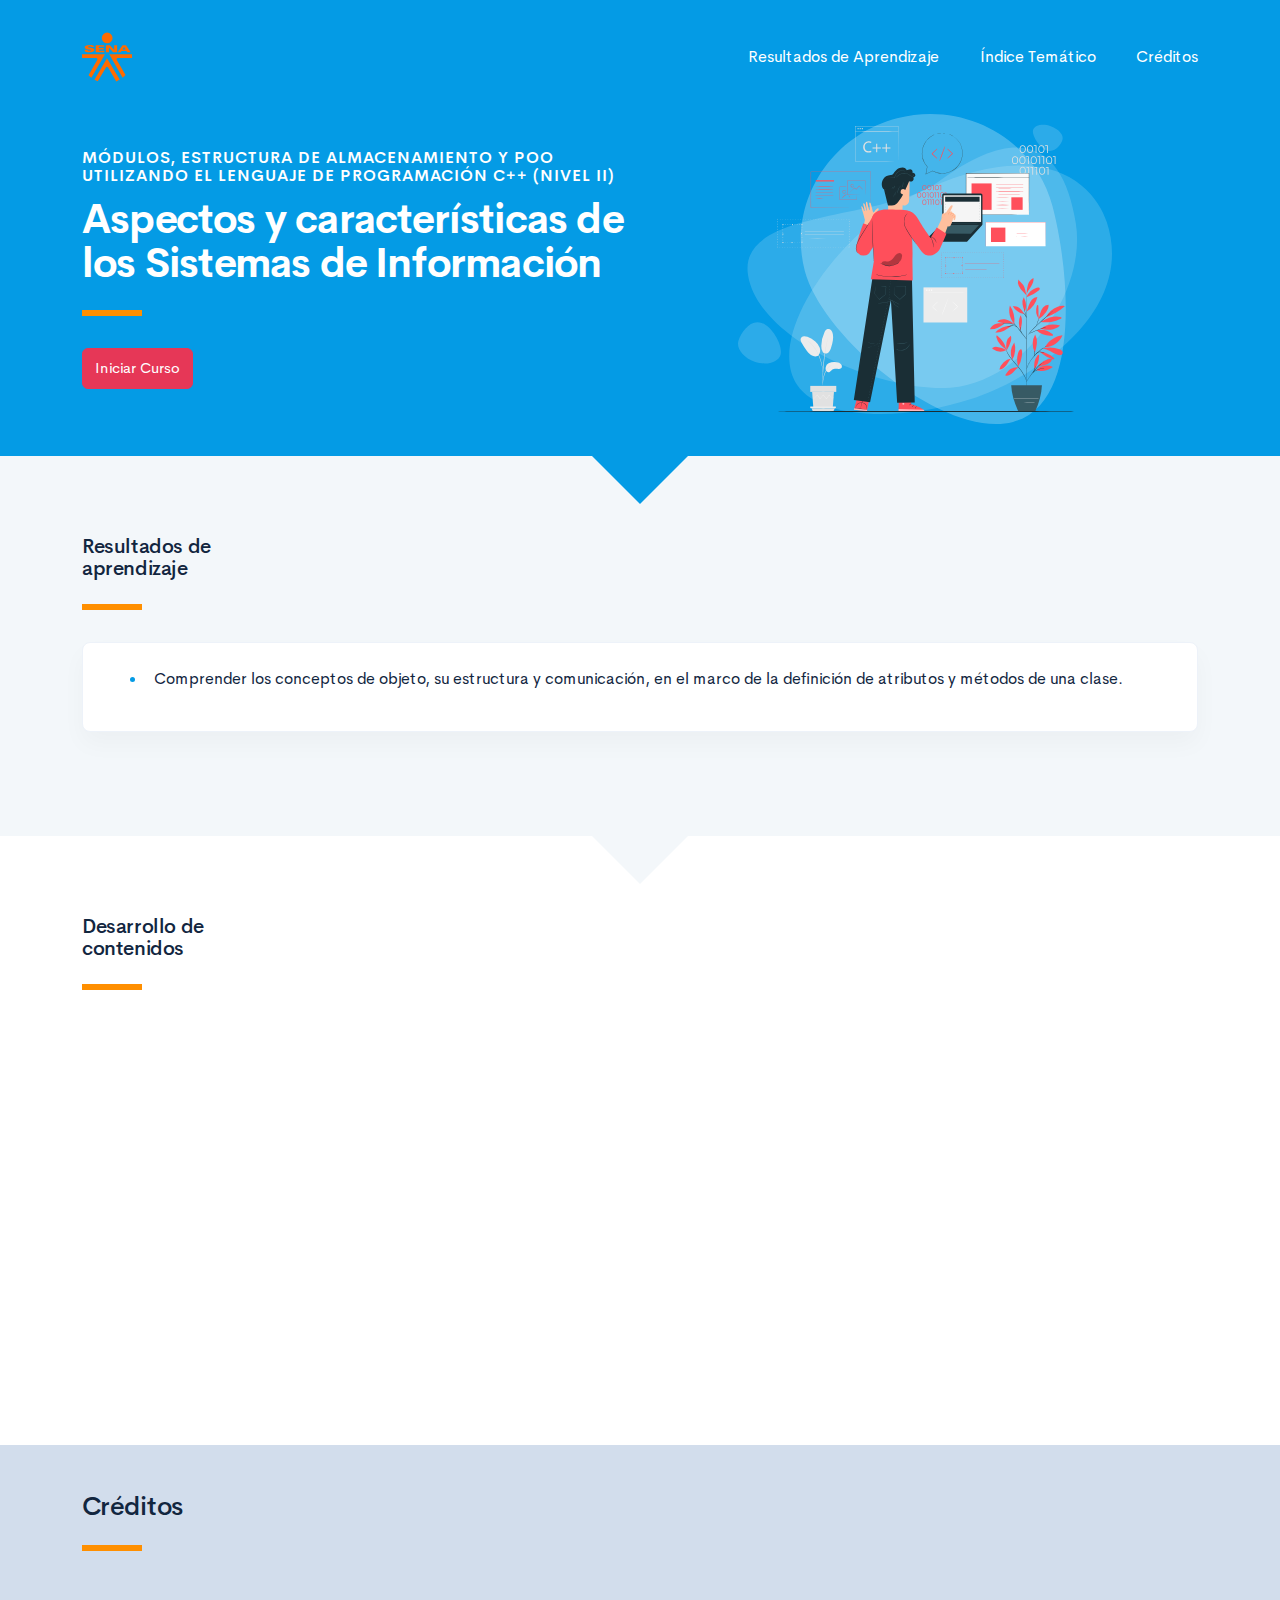
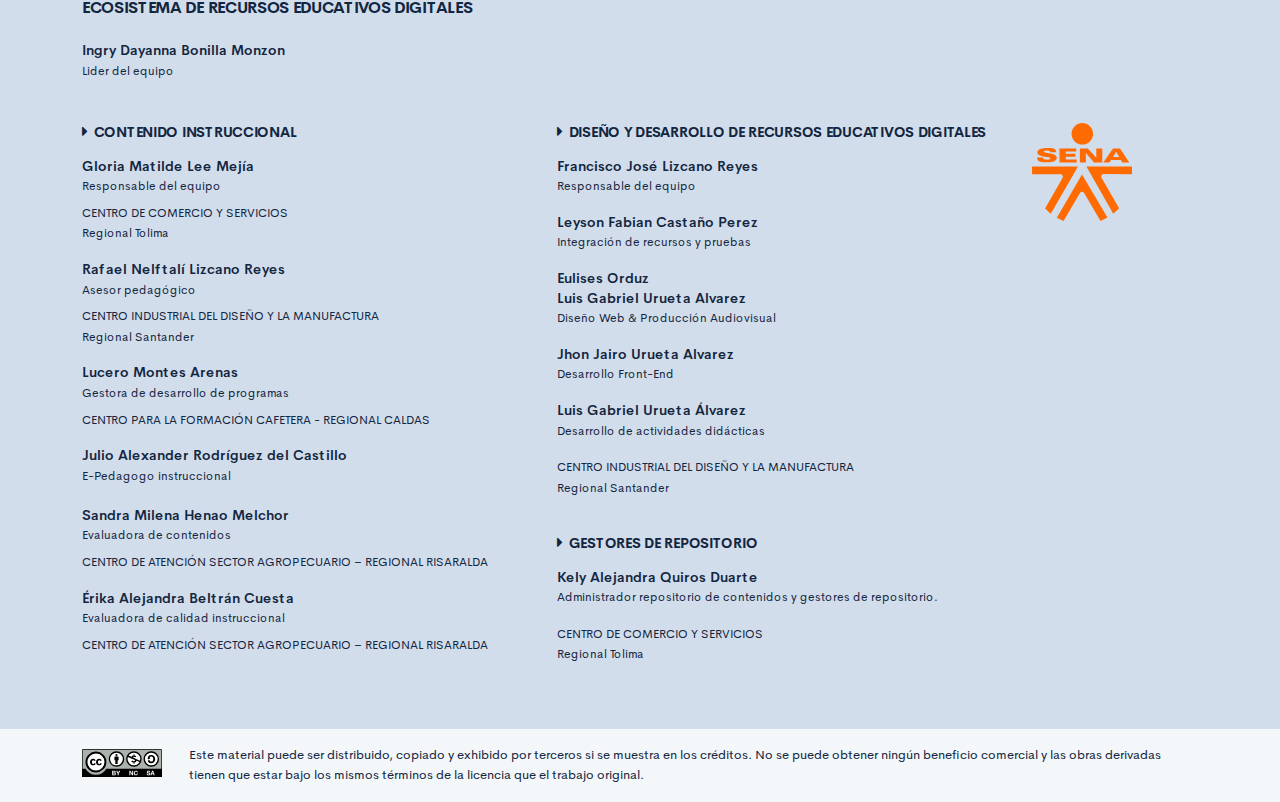
==== commit 3068adc9: "Correcciones 3" ====
--- a/public/index.html
+++ b/public/index.html
@@ -50,8 +50,9 @@
                 <div class="brand-line-primary"></div>
                 <div class="card resultado-item">
                     <div class="card-body">
-                        <h5>Cód. 220501007-01</h5>
-                        <p class="mb-0">Comprender los conceptos de objeto, su estructura y comunicación, en el marco de la definición de atributos y métodos de una clase.</p>
+                        <ul class="bg-color-dark">
+                            <li> <span>Comprender los conceptos de objeto, su estructura y comunicación, en el marco de la definición de atributos y métodos de una clase.</span></li>
+                        </ul>
                     </div>
                 </div>
             </div>
@@ -127,15 +128,12 @@
                         <p class="footer-texto"><span class="text-small text-uppercase">Centro de Comercio y Servicios</span><br /><span class="text-small">Regional Tolima</span></p>
                         <p class="footer-texto mb-2"><strong>Rafael Nelftalí Lizcano Reyes</strong><br /> <span class="text-small">Asesor pedagógico<br /></span></p>
                         <p class="footer-texto"><span class="text-small text-uppercase">CENTRO INDUSTRIAL DEL DISEÑO Y LA MANUFACTURA </span><br /><span class="text-small">Regional Santander </span></p>
-                        <p class="footer-texto mb-2"><strong>James Alejandro Mendoza Avendaño</strong><br /><span class="text-small">Experto temático<br /></span></p>
-                        <p class="footer-texto"><span class="text-small text-uppercase">Distrito Capital - Centro de Electricidad, Electrónica Y Comunicaciones - Grupo ECCL</span></p>
-                        <p class="footer-texto mb-2"><strong>María Aida Orrego Vigoya</strong><br />
-                            <strong>Yulieth Adriana Jiménez Zafra</strong><br /> <span class="text-small">Expertas temáticas<br /></span></p>
-                        <p class="footer-texto"><span class="text-small text-uppercase">Dirección General - DSNFT - Grupo ECCL</span></p>
-                        <p class="footer-texto mb-2"><strong>Bertha Paola Bejarano Ávila</strong><br /> <span class="text-small">Diseñadora instruccional<br /></span></p>
-                        <p class="footer-texto"><span class="text-small text-uppercase">Distrito Capital – Centro para La Industria de la Comunicación Gráfica</span></p>
-                        <p class="footer-texto mb-2"><strong>Luis Fernando Botero Mendoza</strong><br /> <span class="text-small">Evaluador instruccional<br /></span></p>
-                        <p class="footer-texto"><span class="text-small text-uppercase">Distrito Capital – Centro para La Industria de la Comunicación Gráfica</span></p>
+                        <p class="footer-texto mb-2"><strong>Lucero Montes Arenas</strong><br /><span class="text-small">Gestora de desarrollo de programas<br /></span></p>
+                        <p class="footer-texto"><span class="text-small text-uppercase">Centro para la Formación Cafetera - Regional Caldas</span></p>
+                        <p class="footer-texto mb-2"><strong>Julio Alexander Rodríguez del Castillo</strong><br /><span class="text-small">E-Pedagogo instruccional<br /></span><br /><strong>Sandra Milena Henao Melchor</strong><br /> <span class="text-small">Evaluadora de contenidos<br /></span></p>
+                        <p class="footer-texto"><span class="text-small text-uppercase">Centro de Atención Sector Agropecuario – Regional Risaralda</span></p>
+                        <p class="footer-texto mb-2"><strong>Érika Alejandra Beltrán Cuesta</strong><br /> <span class="text-small">Evaluadora de calidad instruccional<br /></span></p>
+                        <p class="footer-texto"><span class="text-small text-uppercase">Centro de Atención Sector Agropecuario – Regional Risaralda</span></p>
                     </div>
                     <div class="col-12 col-md-5">
                         <h4 class="footer-subtitulo-2 mt-0">
@@ -143,10 +141,10 @@
                         </h4>
                         <p class="footer-texto"><strong>Francisco José Lizcano Reyes </strong><br /> <span class="text-small">Responsable del equipo<br /></span></p>
                         <p class="footer-texto"><strong>Leyson Fabian Castaño Perez</strong><br /> <span class="text-small">Integración de recursos y pruebas<br /></span></p>
-                        <p class="footer-texto"> <strong>Daniel Ricardo Mutis Gomez</strong><br />
-                            <strong>Lady Adriana Ariza Luque </strong><br />
-                            <strong>Yazmin Rocio Figueroa Pacheco</strong><br /><span class="text-small">Diseño Web & Producción Audiovisual<br /></span></p>
-                        <p class="footer-texto"><strong>Magdi Khalifah Gamboa</strong><br /> <span class="text-small">Desarrollo Front-End<br /></span></p>
+                        <p class="footer-texto"> <strong>Eulises Orduz</strong><br />
+                            <strong>Luis Gabriel Urueta Alvarez</strong><br /><span class="text-small">Diseño Web & Producción Audiovisual<br /></span></p>
+                        <p class="footer-texto"><strong>Jhon Jairo Urueta Alvarez</strong><br> <span class="text-small">Desarrollo Front-End<br /></span></p>
+                        <p class="footer-texto"><strong>Luis Gabriel Urueta Álvarez</strong><br> <span class="text-small">Desarrollo de actividades didácticas<br /></span></p>
                         <p class="footer-texto"><span class="text-small text-uppercase">CENTRO INDUSTRIAL DEL DISEÑO Y LA MANUFACTURA </span><br /><span class="text-small">Regional Santander </span></p>
                         <h4 class="footer-subtitulo-2 mt-5">
                             <div class="fa fa-caret-right mr-2"></div>Gestores de repositorio
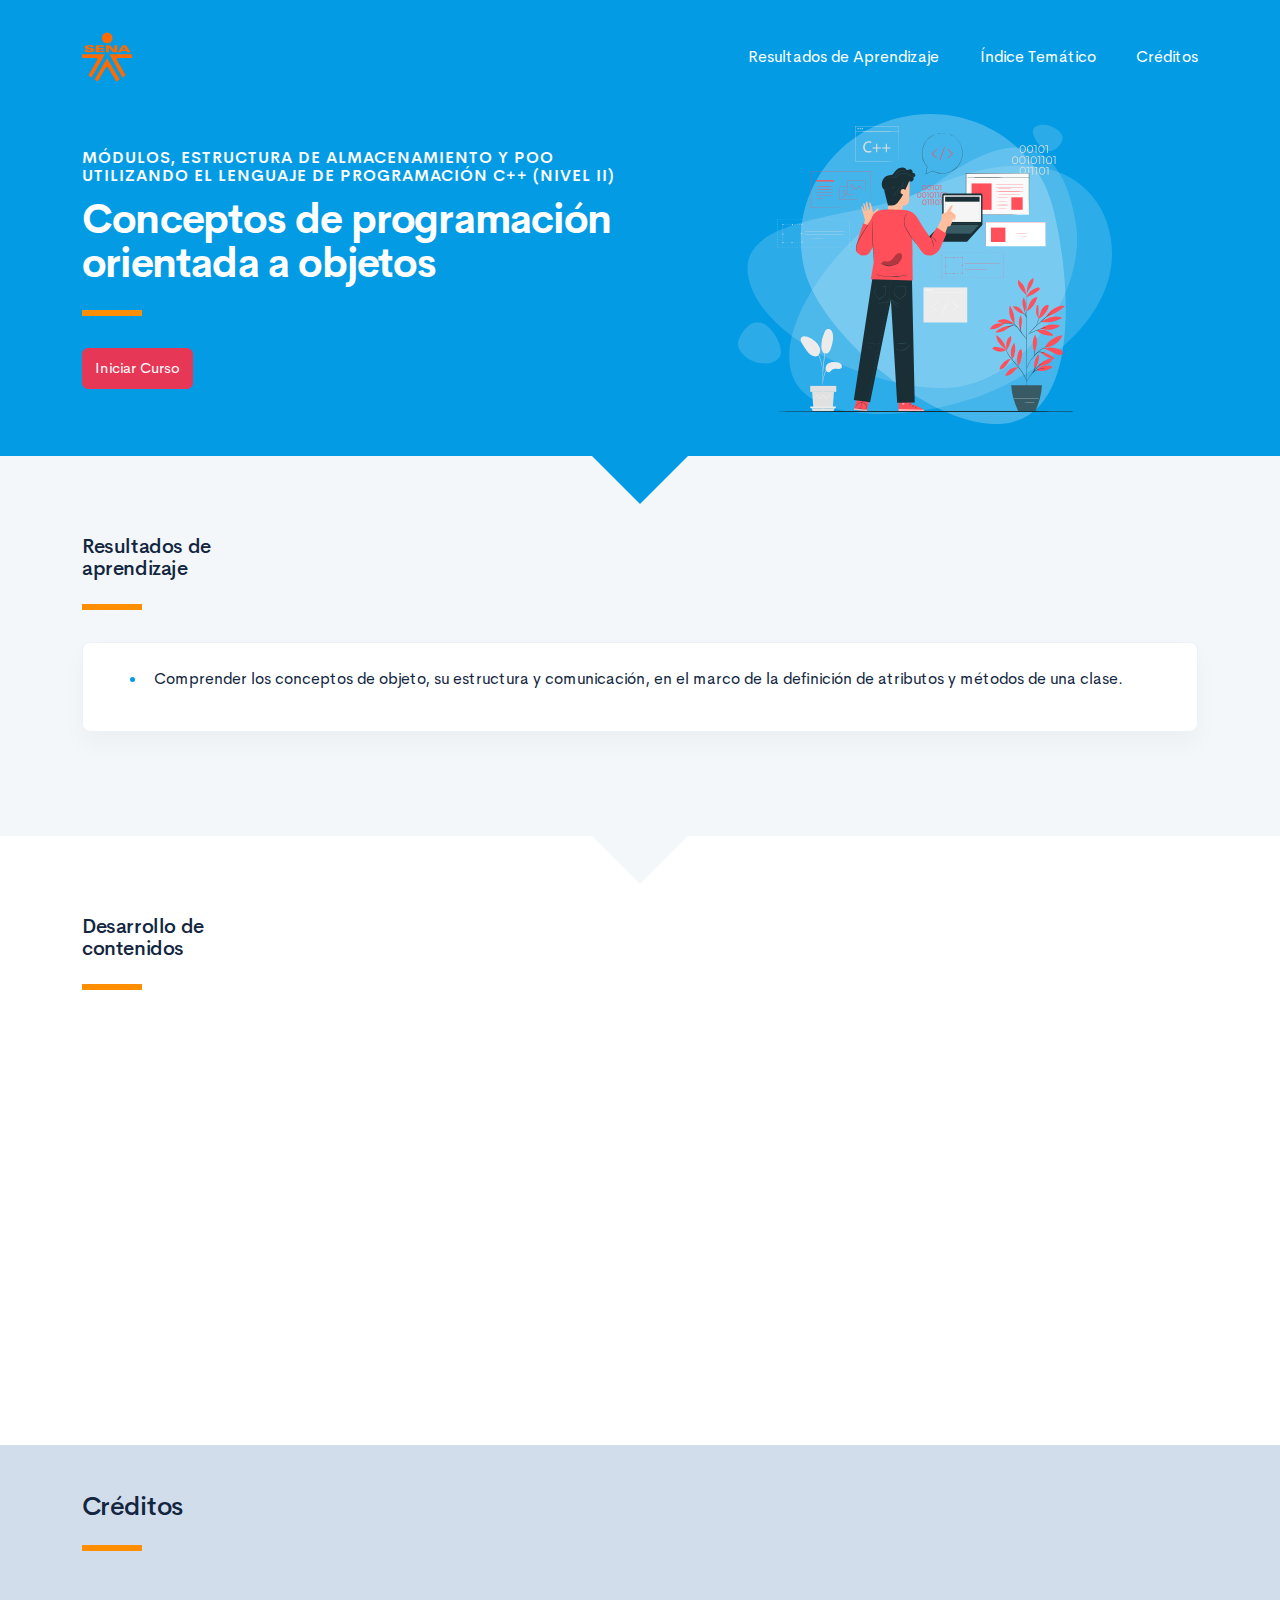
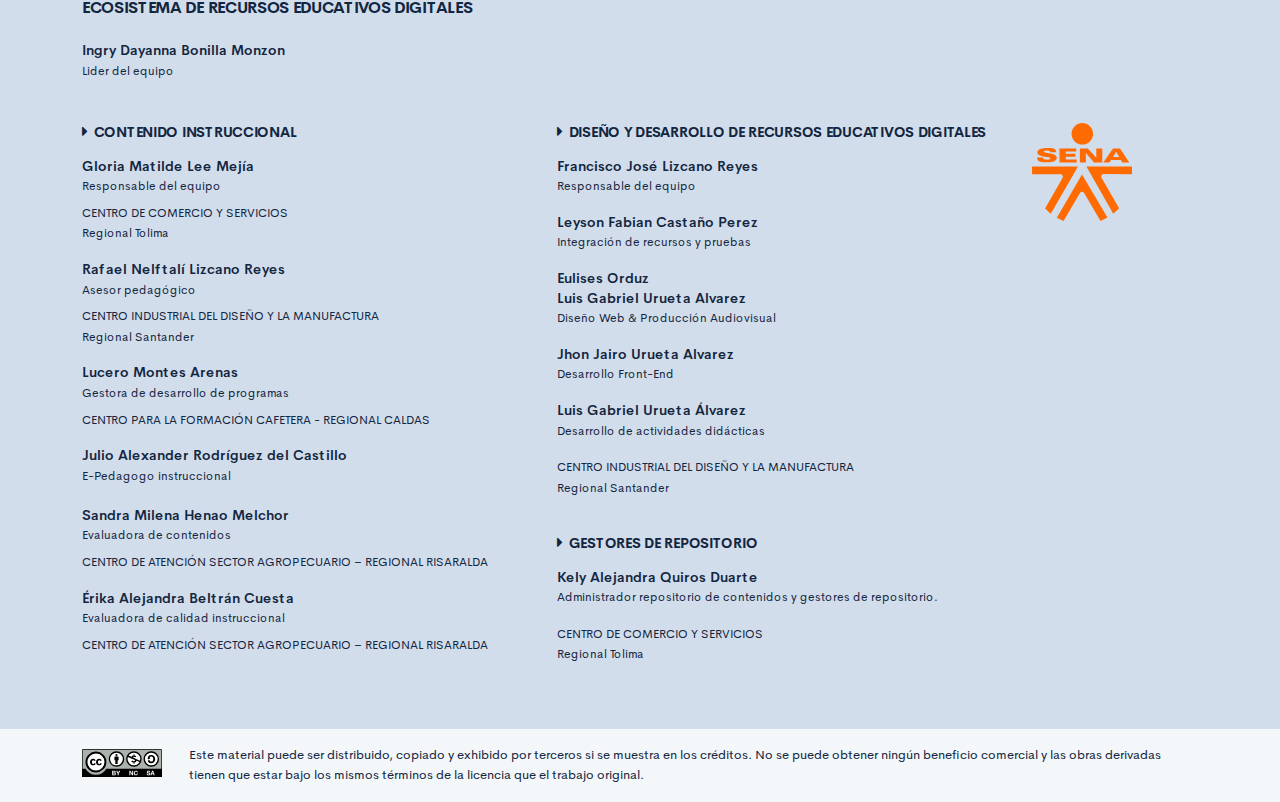
==== commit f381797f: "Correcciones 4" ====
--- a/public/index.html
+++ b/public/index.html
@@ -3,7 +3,7 @@
     <head>
         <meta charset="UTF-8">
         <meta name="viewport" content="width=device-width, user-scalable=no, initial-scale=1.0, maximum-scale=1.0, minimum-scale=1.0">
-        <title>Aspectos y características de los Sistemas de Información</title>
+        <title>Conceptos de programación orientada a objetos</title>
         <meta meta name="description" content="Módulos, estructura de almacenamiento y POO utilizando el lenguaje de programación C++ (Nivel II)">
         <link rel="icon" type="image/svg+xml" href="assets/images/logos/senaLogo.svg">
         <link rel="stylesheet" href="assets/fonts/feather/feather.css">
@@ -33,7 +33,7 @@
                         <div class="row align-items-center">
                             <div class="col-12 col-lg-6">
                                 <h3 class="curso-subtitulo" id="curso-titulo-componente">Módulos, estructura de almacenamiento y POO utilizando el lenguaje de programación C++ (Nivel II)</h3>
-                                <h1 class="curso-titulo" id="curso-titulo-tema">Aspectos y características de los Sistemas de Información</h1>
+                                <h1 class="curso-titulo" id="curso-titulo-tema">Conceptos de programación orientada a objetos</h1>
                                 <div class="brand-line-primary"></div><a class="curso-btn-iniciar btn btn-danger" href="main.html"><span>Iniciar Curso</span></a>
                             </div>
                             <div class="col-12 col-lg-6 text-center">
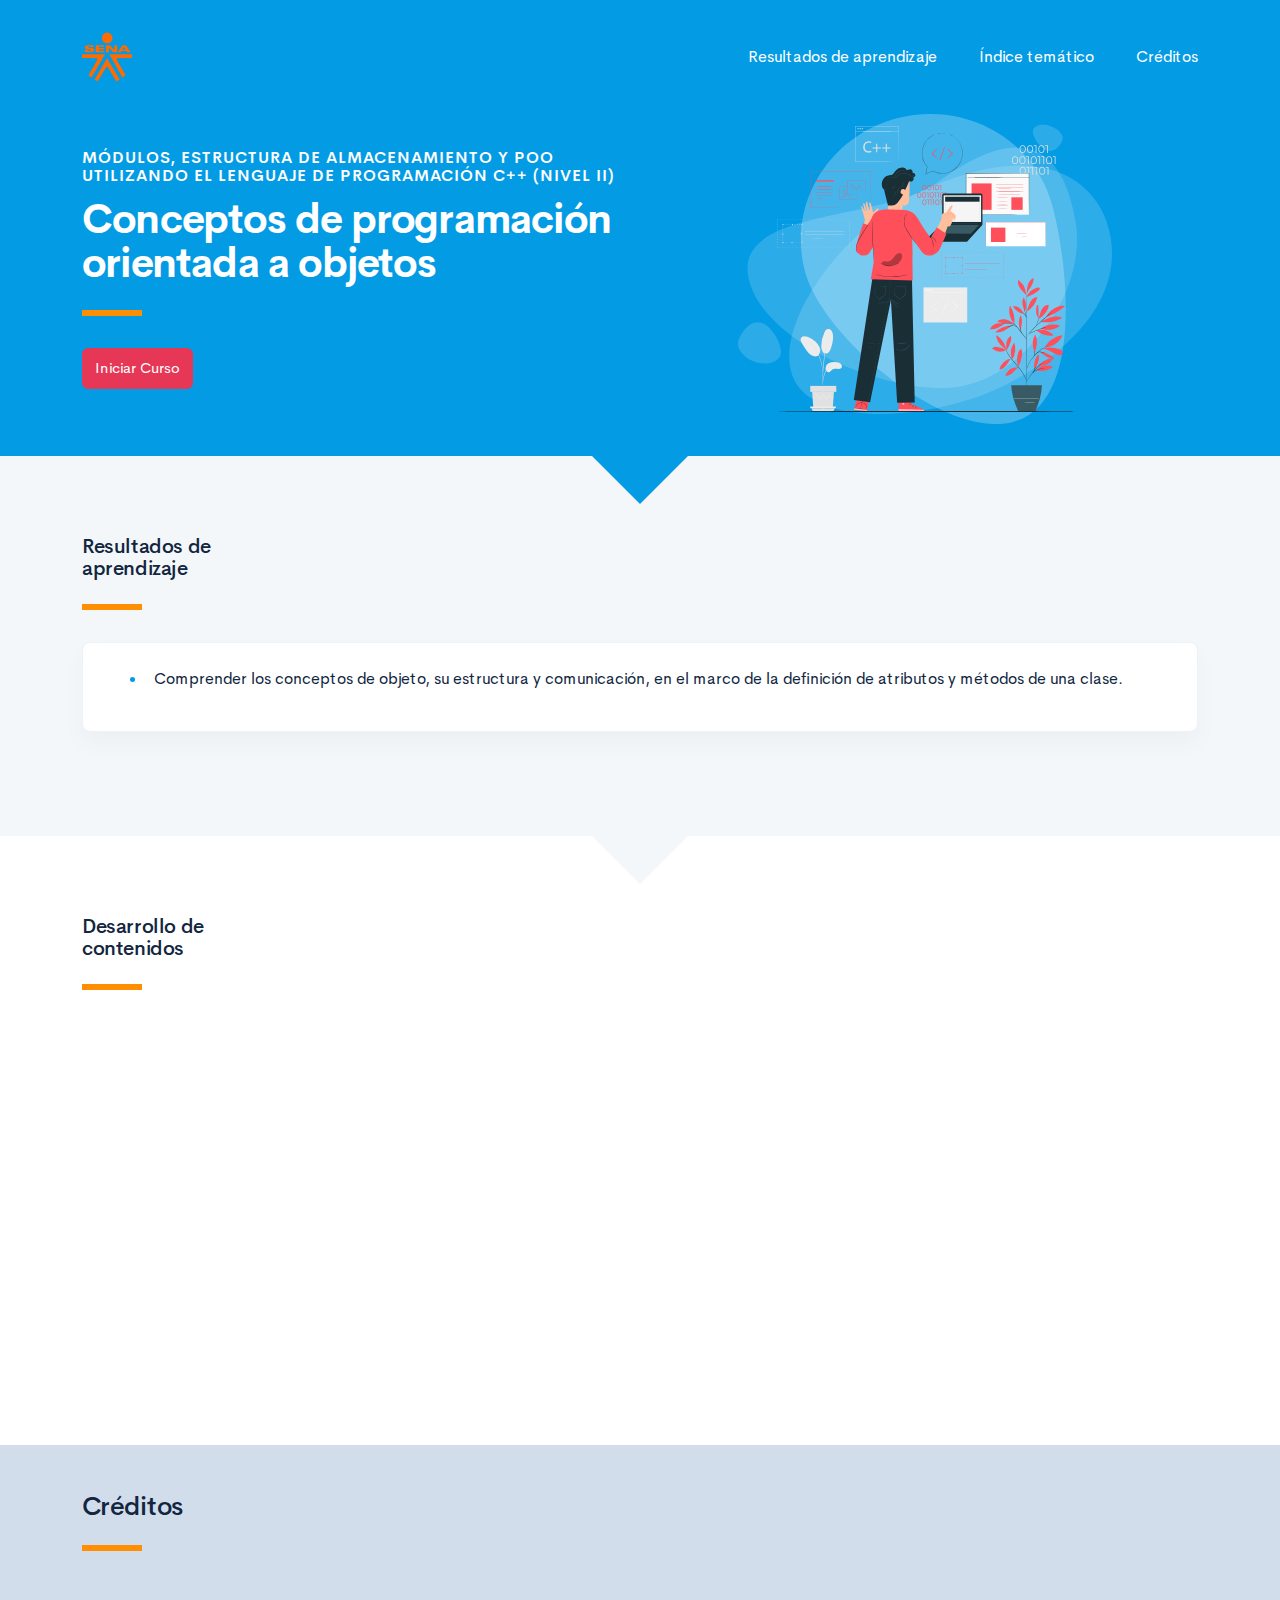
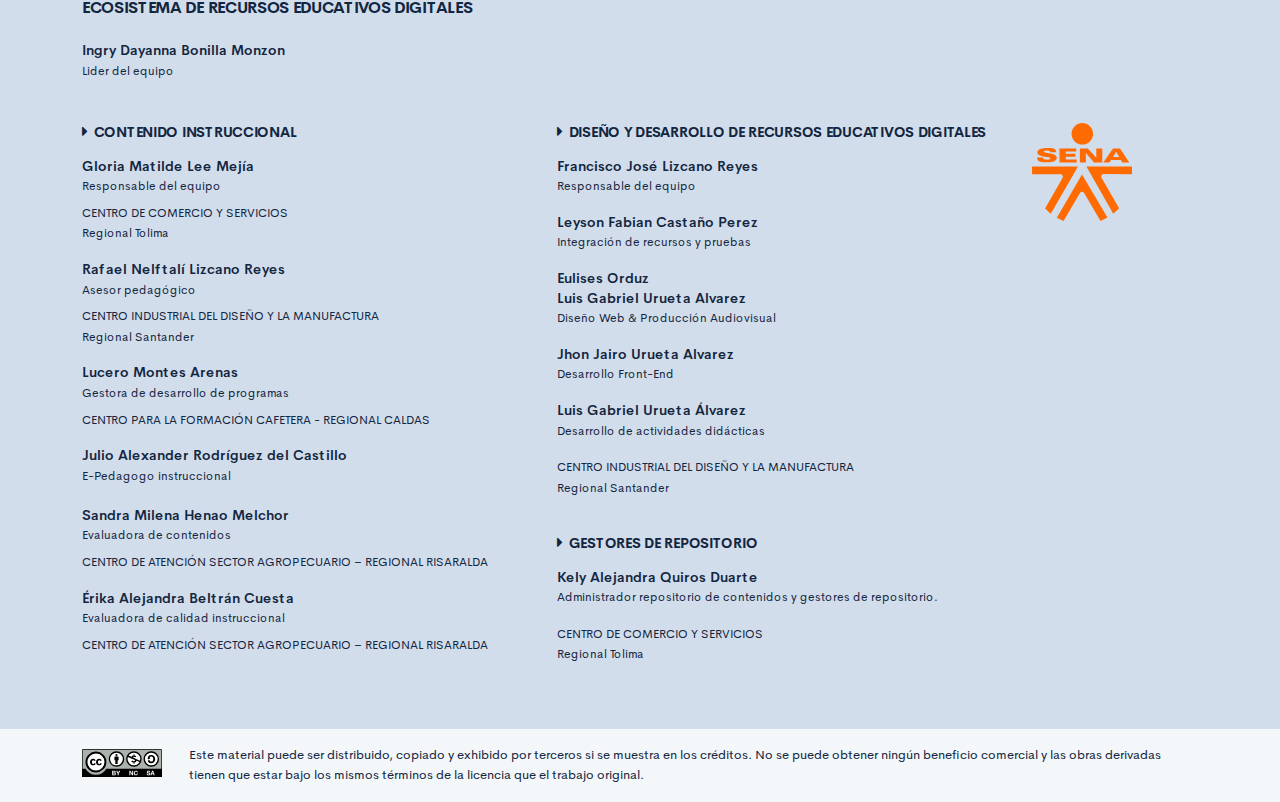
==== commit b6e0b331: "Correcciones 6" ====
--- a/public/index.html
+++ b/public/index.html
@@ -22,8 +22,8 @@
                         </a><a class="curso-topbar__menubar collapsed btn-menu-responsive d-none" data-toggle="collapse" href="#curso-topbar__nav" aria-expanded="false"><span></span><span></span><span></span></a>
                         <nav class="curso-topbar__nav collapse show d-none d-md-block" id="curso-topbar__nav">
                             <ul class="curso-topbar__list">
-                                <li class="curso-topbar__item"><a class="curso-topbar__link" href="#ResultadosAprendizaje"><span class="text-white">Resultados de Aprendizaje</span></a></li>
-                                <li class="curso-topbar__item"><a class="curso-topbar__link" href="#IndiceTematico"><span class="text-white">Índice Temático</span></a></li>
+                                <li class="curso-topbar__item"><a class="curso-topbar__link" href="#ResultadosAprendizaje"><span class="text-white">Resultados de aprendizaje</span></a></li>
+                                <li class="curso-topbar__item"><a class="curso-topbar__link" href="#IndiceTematico"><span class="text-white">Índice temático</span></a></li>
                                 <li class="curso-topbar__item"><a class="curso-topbar__link" href="#Creditos"><span class="text-white">Créditos</span></a></li>
                             </ul>
                         </nav>
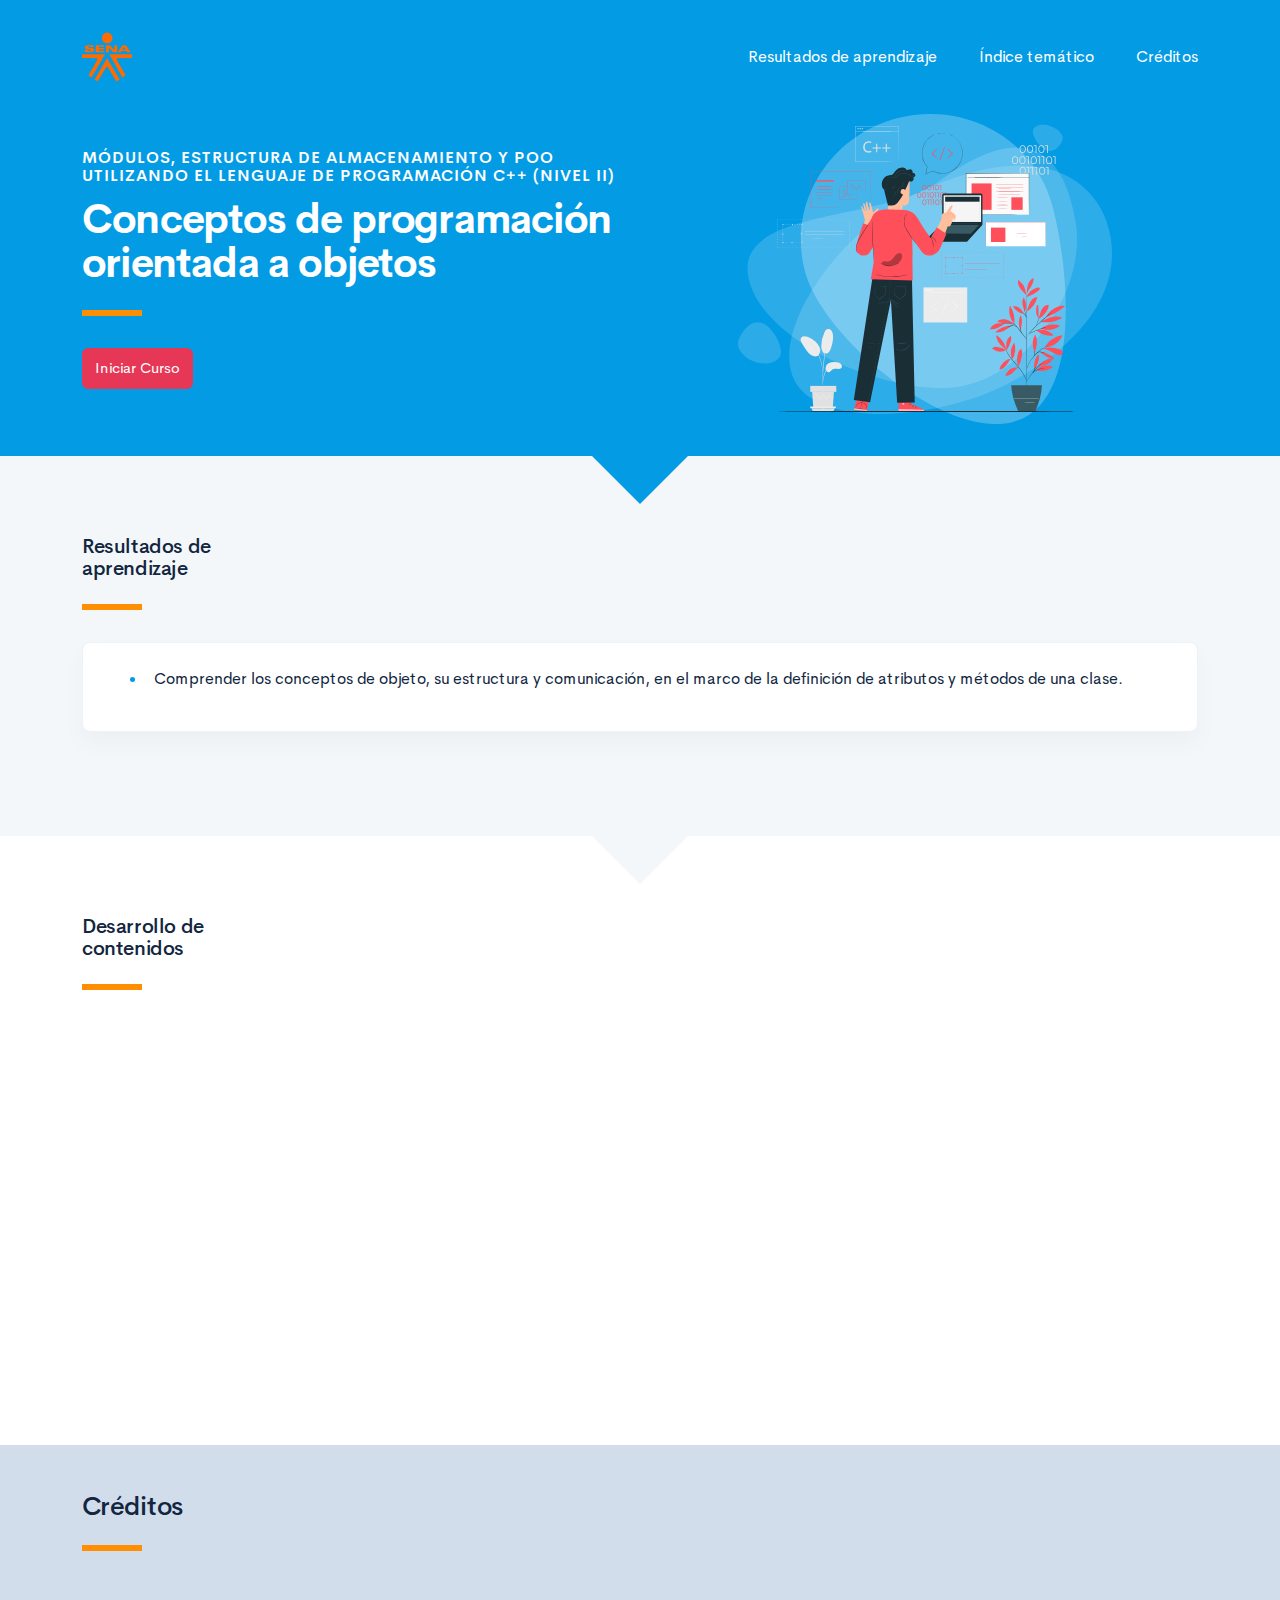
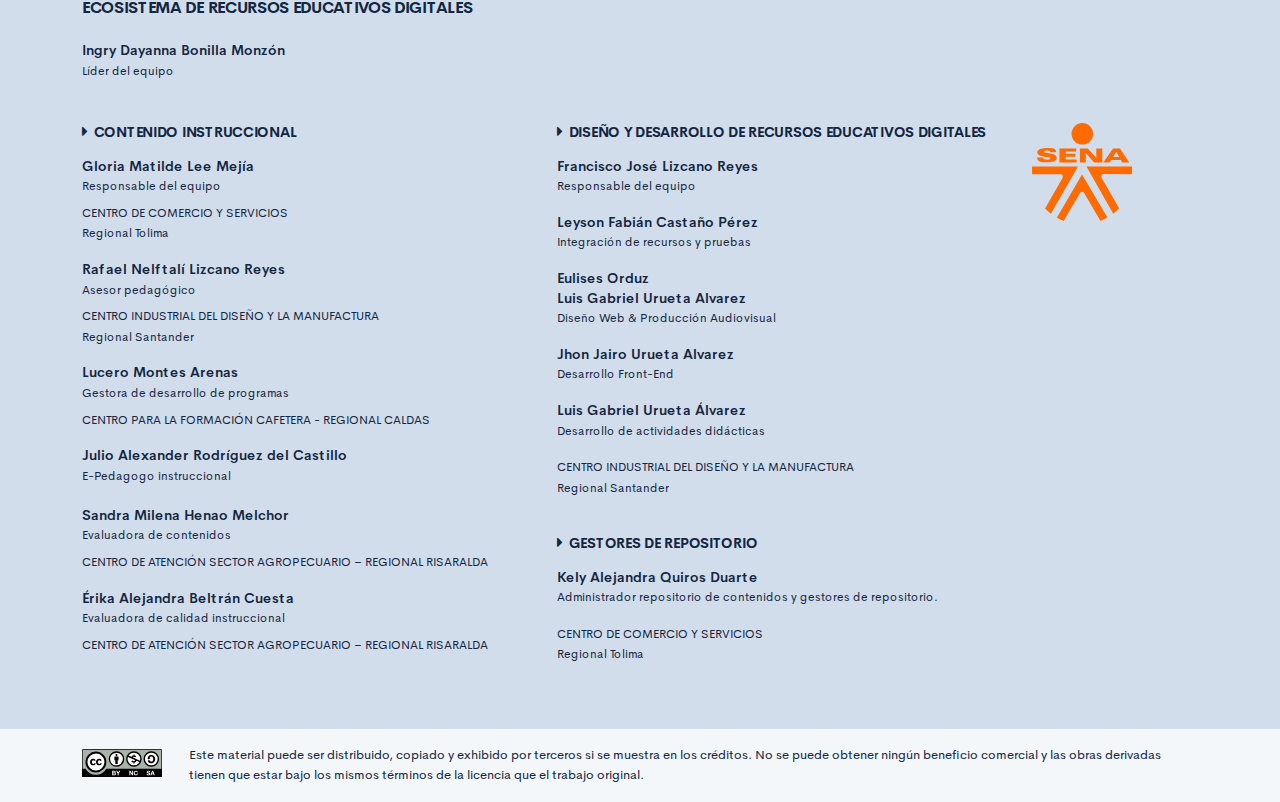
==== commit e81edad6: "Correcciones 8" ====
--- a/public/index.html
+++ b/public/index.html
@@ -116,7 +116,7 @@
                 <div class="row">
                     <div class="col-12 col-md-5">
                         <h3 class="footer-subtitulo mb-4">ECOSISTEMA DE RECURSOS EDUCATIVOS DIGITALES </h3>
-                        <p class="footer-texto mb-2"><strong>Ingry Dayanna Bonilla Monzon </strong><br /> <span class="text-small">Lider del equipo</span></p>
+                        <p class="footer-texto mb-2"><strong>Ingry Dayanna Bonilla Monzón </strong><br /> <span class="text-small">Líder del equipo</span></p>
                     </div>
                 </div>
                 <div class="row mt-5">
@@ -140,7 +140,7 @@
                             <div class="fa fa-caret-right mr-2"></div>Diseño y desarrollo de recursos educativos digitales
                         </h4>
                         <p class="footer-texto"><strong>Francisco José Lizcano Reyes </strong><br /> <span class="text-small">Responsable del equipo<br /></span></p>
-                        <p class="footer-texto"><strong>Leyson Fabian Castaño Perez</strong><br /> <span class="text-small">Integración de recursos y pruebas<br /></span></p>
+                        <p class="footer-texto"><strong>Leyson Fabián Castaño Pérez</strong><br /> <span class="text-small">Integración de recursos y pruebas<br /></span></p>
                         <p class="footer-texto"> <strong>Eulises Orduz</strong><br />
                             <strong>Luis Gabriel Urueta Alvarez</strong><br /><span class="text-small">Diseño Web & Producción Audiovisual<br /></span></p>
                         <p class="footer-texto"><strong>Jhon Jairo Urueta Alvarez</strong><br> <span class="text-small">Desarrollo Front-End<br /></span></p>
--- a/public/assets/css/main.css
+++ b/public/assets/css/main.css
@@ -3,6 +3,6 @@
  * Copyright 2011-2019 The Bootstrap Authors
  * Copyright 2011-2019 Twitter, Inc.
  * Licensed under MIT (https://github.com/twbs/bootstrap/blob/master/LICENSE)
- */:root{--blue: #2C7BE5;--indigo: #727cf5;--purple: #6b5eae;--pink: #ff679b;--red: #E63757;--orange: #fd7e14;--yellow: #F6C343;--green: #00D97E;--teal: #02a8b5;--cyan: #39afd1;--white: #fff;--gray: #95AAC9;--gray-dark: #3B506C;--primary: #12263F;--secondary: #6E84A3;--success: #00A99A;--info: #39afd1;--warning: #ff8f00;--danger: #E63757;--light: #EDF2F9;--dark: #000;--white: #fff;--breakpoint-xs: 0;--breakpoint-sm: 576px;--breakpoint-md: 768px;--breakpoint-lg: 992px;--breakpoint-xl: 1200px;--font-family-sans-serif: "Cerebri Sans", sans-serif;--font-family-monospace: "Courier New", monospace}*,*::before,*::after{box-sizing:border-box}html{font-family:sans-serif;line-height:1.15;-webkit-text-size-adjust:100%;-webkit-tap-highlight-color:rgba(0,0,0,0)}article,aside,figcaption,figure,footer,header,hgroup,main,nav,section{display:block}body{margin:0;font-family:"Cerebri Sans",sans-serif;font-size:.9375rem;font-weight:400;line-height:1.5;color:#12263F;text-align:left;background-color:#F3F7FA}[tabindex="-1"]:focus:not(:focus-visible){outline:0 !important}hr{box-sizing:content-box;height:0;overflow:visible}h1,h2,h3,h4,h5,h6{margin-top:0;margin-bottom:1.125rem}p{margin-top:0;margin-bottom:1rem}abbr[title],abbr[data-original-title]{text-decoration:underline;text-decoration:underline dotted;cursor:help;border-bottom:0;text-decoration-skip-ink:none}address{margin-bottom:1rem;font-style:normal;line-height:inherit}ol,ul,dl{margin-top:0;margin-bottom:1rem}ol ol,ul ul,ol ul,ul ol{margin-bottom:0}dt{font-weight:600}dd{margin-bottom:.5rem;margin-left:0}blockquote{margin:0 0 1rem}b,strong{font-weight:bolder}small{font-size:80%}sub,sup{position:relative;font-size:75%;line-height:0;vertical-align:baseline}sub{bottom:-.25em}sup{top:-.5em}a{color:#2C7BE5;text-decoration:none;background-color:transparent}a:hover{color:#104082;text-decoration:none}a:not([href]){color:inherit;text-decoration:none}a:not([href]):hover{color:inherit;text-decoration:none}pre,code,kbd,samp{font-family:"Courier New",monospace;font-size:1em}pre{margin-top:0;margin-bottom:1rem;overflow:auto}figure{margin:0 0 1rem}img{vertical-align:middle;border-style:none}svg{overflow:hidden;vertical-align:middle}table{border-collapse:collapse}caption{padding-top:1rem;padding-bottom:1rem;color:#95AAC9;text-align:left;caption-side:bottom}th{text-align:inherit}label{display:inline-block;margin-bottom:.5rem}button{border-radius:0}button:focus{outline:1px dotted;outline:5px auto -webkit-focus-ring-color}input,button,select,optgroup,textarea{margin:0;font-family:inherit;font-size:inherit;line-height:inherit}button,input{overflow:visible}button,select{text-transform:none}select{word-wrap:normal}button,[type="button"],[type="reset"],[type="submit"]{-webkit-appearance:button}button:not(:disabled),[type="button"]:not(:disabled),[type="reset"]:not(:disabled),[type="submit"]:not(:disabled){cursor:pointer}button::-moz-focus-inner,[type="button"]::-moz-focus-inner,[type="reset"]::-moz-focus-inner,[type="submit"]::-moz-focus-inner{padding:0;border-style:none}input[type="radio"],input[type="checkbox"]{box-sizing:border-box;padding:0}input[type="date"],input[type="time"],input[type="datetime-local"],input[type="month"]{-webkit-appearance:listbox}textarea{overflow:auto;resize:vertical}fieldset{min-width:0;padding:0;margin:0;border:0}legend{display:block;width:100%;max-width:100%;padding:0;margin-bottom:.5rem;font-size:1.5rem;line-height:inherit;color:inherit;white-space:normal}progress{vertical-align:baseline}[type="number"]::-webkit-inner-spin-button,[type="number"]::-webkit-outer-spin-button{height:auto}[type="search"]{outline-offset:-2px;-webkit-appearance:none}[type="search"]::-webkit-search-decoration{-webkit-appearance:none}::-webkit-file-upload-button{font:inherit;-webkit-appearance:button}output{display:inline-block}summary{display:list-item;cursor:pointer}template{display:none}[hidden]{display:none !important}h1,h2,h3,h4,h5,h6,.h1,.h2,.h3,.h4,.h5,.h6{margin-bottom:1.125rem;font-weight:500;line-height:1.1}h1,.h1{font-size:1.625rem}h2,.h2{font-size:1.25rem}h3,.h3{font-size:1.0625rem}h4,.h4{font-size:.9375rem}h5,.h5{font-size:.8125rem}h6,.h6{font-size:.625rem}.lead{font-size:1.17188rem;font-weight:300}.display-1{font-size:4rem;font-weight:600;line-height:1.1}.display-2{font-size:3.25rem;font-weight:600;line-height:1.1}.display-3{font-size:2.625rem;font-weight:600;line-height:1.1}.display-4{font-size:2rem;font-weight:600;line-height:1.1}hr{margin-top:1rem;margin-bottom:1rem;border:0;border-top:1px solid #E3EBF6}small,.small{font-size:.8125rem;font-weight:400}mark,.mark{padding:.2em;background-color:#fcf8e3}.list-unstyled{padding-left:0;list-style:none}.list-inline{padding-left:0;list-style:none}.list-inline-item{display:inline-block}.list-inline-item:not(:last-child){margin-right:6px}.initialism{font-size:90%;text-transform:uppercase}.blockquote{margin-bottom:1.5rem;font-size:1.17188rem}.blockquote-footer{display:block;font-size:.8125rem;color:#95AAC9}.blockquote-footer::before{content:"\2014\00A0"}.img-fluid{max-width:100%;height:auto}.img-thumbnail{padding:.25rem;background-color:#F3F7FA;border:1px solid #E3EBF6;border-radius:.375rem;max-width:100%;height:auto}.figure{display:inline-block}.figure-img{margin-bottom:.75rem;line-height:1}.figure-caption{font-size:.8125rem;color:#95AAC9}code{font-size:87.5%;color:#2C7BE5;word-wrap:break-word}a>code{color:inherit}kbd{padding:.2rem .4rem;font-size:87.5%;color:#fff;background-color:#283E59;border-radius:.25rem}kbd kbd{padding:0;font-size:100%;font-weight:600}pre{display:block;font-size:87.5%;color:#283E59}pre code{font-size:inherit;color:inherit;word-break:normal}.pre-scrollable{max-height:340px;overflow-y:scroll}.container{width:100%;padding-right:12px;padding-left:12px;margin-right:auto;margin-left:auto}@media (min-width: 576px){.container{max-width:540px}}@media (min-width: 768px){.container{max-width:720px}}@media (min-width: 992px){.container{max-width:960px}}@media (min-width: 1200px){.container{max-width:1140px}}.container-fluid,.container-sm,.container-md,.container-lg,.container-xl{width:100%;padding-right:12px;padding-left:12px;margin-right:auto;margin-left:auto}@media (min-width: 576px){.container,.container-sm{max-width:540px}}@media (min-width: 768px){.container,.container-sm,.container-md{max-width:720px}}@media (min-width: 992px){.container,.container-sm,.container-md,.container-lg{max-width:960px}}@media (min-width: 1200px){.container,.container-sm,.container-md,.container-lg,.container-xl{max-width:1140px}}.row{display:flex;flex-wrap:wrap;margin-right:-12px;margin-left:-12px}.no-gutters{margin-right:0;margin-left:0}.no-gutters>.col,.no-gutters>[class*="col-"]{padding-right:0;padding-left:0}.col-1,.col-2,.col-3,.col-4,.col-5,.col-6,.col-7,.col-8,.col-9,.col-10,.col-11,.col-12,.col,.col-auto,.col-sm-1,.col-sm-2,.col-sm-3,.col-sm-4,.col-sm-5,.col-sm-6,.col-sm-7,.col-sm-8,.col-sm-9,.col-sm-10,.col-sm-11,.col-sm-12,.col-sm,.col-sm-auto,.col-md-1,.col-md-2,.col-md-3,.col-md-4,.col-md-5,.col-md-6,.col-md-7,.col-md-8,.col-md-9,.col-md-10,.col-md-11,.col-md-12,.col-md,.col-md-auto,.col-lg-1,.col-lg-2,.col-lg-3,.col-lg-4,.col-lg-5,.col-lg-6,.col-lg-7,.col-lg-8,.col-lg-9,.col-lg-10,.col-lg-11,.col-lg-12,.col-lg,.col-lg-auto,.col-xl-1,.col-xl-2,.col-xl-3,.col-xl-4,.col-xl-5,.col-xl-6,.col-xl-7,.col-xl-8,.col-xl-9,.col-xl-10,.col-xl-11,.col-xl-12,.col-xl,.col-xl-auto{position:relative;width:100%;padding-right:12px;padding-left:12px}.col{flex-basis:0;flex-grow:1;max-width:100%}.row-cols-1>*{flex:0 0 100%;max-width:100%}.row-cols-2>*{flex:0 0 50%;max-width:50%}.row-cols-3>*{flex:0 0 33.33333%;max-width:33.33333%}.row-cols-4>*{flex:0 0 25%;max-width:25%}.row-cols-5>*{flex:0 0 20%;max-width:20%}.row-cols-6>*{flex:0 0 16.66667%;max-width:16.66667%}.col-auto{flex:0 0 auto;width:auto;max-width:100%}.col-1{flex:0 0 8.33333%;max-width:8.33333%}.col-2{flex:0 0 16.66667%;max-width:16.66667%}.col-3{flex:0 0 25%;max-width:25%}.col-4{flex:0 0 33.33333%;max-width:33.33333%}.col-5{flex:0 0 41.66667%;max-width:41.66667%}.col-6{flex:0 0 50%;max-width:50%}.col-7{flex:0 0 58.33333%;max-width:58.33333%}.col-8{flex:0 0 66.66667%;max-width:66.66667%}.col-9{flex:0 0 75%;max-width:75%}.col-10{flex:0 0 83.33333%;max-width:83.33333%}.col-11{flex:0 0 91.66667%;max-width:91.66667%}.col-12{flex:0 0 100%;max-width:100%}.order-first{order:-1}.order-last{order:13}.order-0{order:0}.order-1{order:1}.order-2{order:2}.order-3{order:3}.order-4{order:4}.order-5{order:5}.order-6{order:6}.order-7{order:7}.order-8{order:8}.order-9{order:9}.order-10{order:10}.order-11{order:11}.order-12{order:12}.offset-1{margin-left:8.33333%}.offset-2{margin-left:16.66667%}.offset-3{margin-left:25%}.offset-4{margin-left:33.33333%}.offset-5{margin-left:41.66667%}.offset-6{margin-left:50%}.offset-7{margin-left:58.33333%}.offset-8{margin-left:66.66667%}.offset-9{margin-left:75%}.offset-10{margin-left:83.33333%}.offset-11{margin-left:91.66667%}@media (min-width: 576px){.col-sm{flex-basis:0;flex-grow:1;max-width:100%}.row-cols-sm-1>*{flex:0 0 100%;max-width:100%}.row-cols-sm-2>*{flex:0 0 50%;max-width:50%}.row-cols-sm-3>*{flex:0 0 33.33333%;max-width:33.33333%}.row-cols-sm-4>*{flex:0 0 25%;max-width:25%}.row-cols-sm-5>*{flex:0 0 20%;max-width:20%}.row-cols-sm-6>*{flex:0 0 16.66667%;max-width:16.66667%}.col-sm-auto{flex:0 0 auto;width:auto;max-width:100%}.col-sm-1{flex:0 0 8.33333%;max-width:8.33333%}.col-sm-2{flex:0 0 16.66667%;max-width:16.66667%}.col-sm-3{flex:0 0 25%;max-width:25%}.col-sm-4{flex:0 0 33.33333%;max-width:33.33333%}.col-sm-5{flex:0 0 41.66667%;max-width:41.66667%}.col-sm-6{flex:0 0 50%;max-width:50%}.col-sm-7{flex:0 0 58.33333%;max-width:58.33333%}.col-sm-8{flex:0 0 66.66667%;max-width:66.66667%}.col-sm-9{flex:0 0 75%;max-width:75%}.col-sm-10{flex:0 0 83.33333%;max-width:83.33333%}.col-sm-11{flex:0 0 91.66667%;max-width:91.66667%}.col-sm-12{flex:0 0 100%;max-width:100%}.order-sm-first{order:-1}.order-sm-last{order:13}.order-sm-0{order:0}.order-sm-1{order:1}.order-sm-2{order:2}.order-sm-3{order:3}.order-sm-4{order:4}.order-sm-5{order:5}.order-sm-6{order:6}.order-sm-7{order:7}.order-sm-8{order:8}.order-sm-9{order:9}.order-sm-10{order:10}.order-sm-11{order:11}.order-sm-12{order:12}.offset-sm-0{margin-left:0}.offset-sm-1{margin-left:8.33333%}.offset-sm-2{margin-left:16.66667%}.offset-sm-3{margin-left:25%}.offset-sm-4{margin-left:33.33333%}.offset-sm-5{margin-left:41.66667%}.offset-sm-6{margin-left:50%}.offset-sm-7{margin-left:58.33333%}.offset-sm-8{margin-left:66.66667%}.offset-sm-9{margin-left:75%}.offset-sm-10{margin-left:83.33333%}.offset-sm-11{margin-left:91.66667%}}@media (min-width: 768px){.col-md{flex-basis:0;flex-grow:1;max-width:100%}.row-cols-md-1>*{flex:0 0 100%;max-width:100%}.row-cols-md-2>*{flex:0 0 50%;max-width:50%}.row-cols-md-3>*{flex:0 0 33.33333%;max-width:33.33333%}.row-cols-md-4>*{flex:0 0 25%;max-width:25%}.row-cols-md-5>*{flex:0 0 20%;max-width:20%}.row-cols-md-6>*{flex:0 0 16.66667%;max-width:16.66667%}.col-md-auto{flex:0 0 auto;width:auto;max-width:100%}.col-md-1{flex:0 0 8.33333%;max-width:8.33333%}.col-md-2{flex:0 0 16.66667%;max-width:16.66667%}.col-md-3{flex:0 0 25%;max-width:25%}.col-md-4{flex:0 0 33.33333%;max-width:33.33333%}.col-md-5{flex:0 0 41.66667%;max-width:41.66667%}.col-md-6{flex:0 0 50%;max-width:50%}.col-md-7{flex:0 0 58.33333%;max-width:58.33333%}.col-md-8{flex:0 0 66.66667%;max-width:66.66667%}.col-md-9{flex:0 0 75%;max-width:75%}.col-md-10{flex:0 0 83.33333%;max-width:83.33333%}.col-md-11{flex:0 0 91.66667%;max-width:91.66667%}.col-md-12{flex:0 0 100%;max-width:100%}.order-md-first{order:-1}.order-md-last{order:13}.order-md-0{order:0}.order-md-1{order:1}.order-md-2{order:2}.order-md-3{order:3}.order-md-4{order:4}.order-md-5{order:5}.order-md-6{order:6}.order-md-7{order:7}.order-md-8{order:8}.order-md-9{order:9}.order-md-10{order:10}.order-md-11{order:11}.order-md-12{order:12}.offset-md-0{margin-left:0}.offset-md-1{margin-left:8.33333%}.offset-md-2{margin-left:16.66667%}.offset-md-3{margin-left:25%}.offset-md-4{margin-left:33.33333%}.offset-md-5{margin-left:41.66667%}.offset-md-6{margin-left:50%}.offset-md-7{margin-left:58.33333%}.offset-md-8{margin-left:66.66667%}.offset-md-9{margin-left:75%}.offset-md-10{margin-left:83.33333%}.offset-md-11{margin-left:91.66667%}}@media (min-width: 992px){.col-lg{flex-basis:0;flex-grow:1;max-width:100%}.row-cols-lg-1>*{flex:0 0 100%;max-width:100%}.row-cols-lg-2>*{flex:0 0 50%;max-width:50%}.row-cols-lg-3>*{flex:0 0 33.33333%;max-width:33.33333%}.row-cols-lg-4>*{flex:0 0 25%;max-width:25%}.row-cols-lg-5>*{flex:0 0 20%;max-width:20%}.row-cols-lg-6>*{flex:0 0 16.66667%;max-width:16.66667%}.col-lg-auto{flex:0 0 auto;width:auto;max-width:100%}.col-lg-1{flex:0 0 8.33333%;max-width:8.33333%}.col-lg-2{flex:0 0 16.66667%;max-width:16.66667%}.col-lg-3{flex:0 0 25%;max-width:25%}.col-lg-4{flex:0 0 33.33333%;max-width:33.33333%}.col-lg-5{flex:0 0 41.66667%;max-width:41.66667%}.col-lg-6{flex:0 0 50%;max-width:50%}.col-lg-7{flex:0 0 58.33333%;max-width:58.33333%}.col-lg-8{flex:0 0 66.66667%;max-width:66.66667%}.col-lg-9{flex:0 0 75%;max-width:75%}.col-lg-10{flex:0 0 83.33333%;max-width:83.33333%}.col-lg-11{flex:0 0 91.66667%;max-width:91.66667%}.col-lg-12{flex:0 0 100%;max-width:100%}.order-lg-first{order:-1}.order-lg-last{order:13}.order-lg-0{order:0}.order-lg-1{order:1}.order-lg-2{order:2}.order-lg-3{order:3}.order-lg-4{order:4}.order-lg-5{order:5}.order-lg-6{order:6}.order-lg-7{order:7}.order-lg-8{order:8}.order-lg-9{order:9}.order-lg-10{order:10}.order-lg-11{order:11}.order-lg-12{order:12}.offset-lg-0{margin-left:0}.offset-lg-1{margin-left:8.33333%}.offset-lg-2{margin-left:16.66667%}.offset-lg-3{margin-left:25%}.offset-lg-4{margin-left:33.33333%}.offset-lg-5{margin-left:41.66667%}.offset-lg-6{margin-left:50%}.offset-lg-7{margin-left:58.33333%}.offset-lg-8{margin-left:66.66667%}.offset-lg-9{margin-left:75%}.offset-lg-10{margin-left:83.33333%}.offset-lg-11{margin-left:91.66667%}}@media (min-width: 1200px){.col-xl{flex-basis:0;flex-grow:1;max-width:100%}.row-cols-xl-1>*{flex:0 0 100%;max-width:100%}.row-cols-xl-2>*{flex:0 0 50%;max-width:50%}.row-cols-xl-3>*{flex:0 0 33.33333%;max-width:33.33333%}.row-cols-xl-4>*{flex:0 0 25%;max-width:25%}.row-cols-xl-5>*{flex:0 0 20%;max-width:20%}.row-cols-xl-6>*{flex:0 0 16.66667%;max-width:16.66667%}.col-xl-auto{flex:0 0 auto;width:auto;max-width:100%}.col-xl-1{flex:0 0 8.33333%;max-width:8.33333%}.col-xl-2{flex:0 0 16.66667%;max-width:16.66667%}.col-xl-3{flex:0 0 25%;max-width:25%}.col-xl-4{flex:0 0 33.33333%;max-width:33.33333%}.col-xl-5{flex:0 0 41.66667%;max-width:41.66667%}.col-xl-6{flex:0 0 50%;max-width:50%}.col-xl-7{flex:0 0 58.33333%;max-width:58.33333%}.col-xl-8{flex:0 0 66.66667%;max-width:66.66667%}.col-xl-9{flex:0 0 75%;max-width:75%}.col-xl-10{flex:0 0 83.33333%;max-width:83.33333%}.col-xl-11{flex:0 0 91.66667%;max-width:91.66667%}.col-xl-12{flex:0 0 100%;max-width:100%}.order-xl-first{order:-1}.order-xl-last{order:13}.order-xl-0{order:0}.order-xl-1{order:1}.order-xl-2{order:2}.order-xl-3{order:3}.order-xl-4{order:4}.order-xl-5{order:5}.order-xl-6{order:6}.order-xl-7{order:7}.order-xl-8{order:8}.order-xl-9{order:9}.order-xl-10{order:10}.order-xl-11{order:11}.order-xl-12{order:12}.offset-xl-0{margin-left:0}.offset-xl-1{margin-left:8.33333%}.offset-xl-2{margin-left:16.66667%}.offset-xl-3{margin-left:25%}.offset-xl-4{margin-left:33.33333%}.offset-xl-5{margin-left:41.66667%}.offset-xl-6{margin-left:50%}.offset-xl-7{margin-left:58.33333%}.offset-xl-8{margin-left:66.66667%}.offset-xl-9{margin-left:75%}.offset-xl-10{margin-left:83.33333%}.offset-xl-11{margin-left:91.66667%}}.table{width:100%;margin-bottom:1.5rem;color:#12263F}.table th,.table td{padding:1rem;vertical-align:top;border-top:1px solid #EDF2F9}.table thead th{vertical-align:bottom;border-bottom:2px solid #EDF2F9}.table tbody+tbody{border-top:2px solid #EDF2F9}.table-sm th,.table-sm td{padding:1rem}.table-bordered{border:1px solid #EDF2F9}.table-bordered th,.table-bordered td{border:1px solid #EDF2F9}.table-bordered thead th,.table-bordered thead td{border-bottom-width:2px}.table-borderless th,.table-borderless td,.table-borderless thead th,.table-borderless tbody+tbody{border:0}.table-striped tbody tr:nth-of-type(even){background-color:#F9FBFD}.table-hover tbody tr:hover{color:#12263F;background-color:#F9FBFD}.table-primary,.table-primary>th,.table-primary>td{background-color:#bdc2c9}.table-primary th,.table-primary td,.table-primary thead th,.table-primary tbody+tbody{border-color:#848e9b}.table-hover .table-primary:hover{background-color:#afb5be}.table-hover .table-primary:hover>td,.table-hover .table-primary:hover>th{background-color:#afb5be}.table-secondary,.table-secondary>th,.table-secondary>td{background-color:#d6dde5}.table-secondary th,.table-secondary td,.table-secondary thead th,.table-secondary tbody+tbody{border-color:#b4bfcf}.table-hover .table-secondary:hover{background-color:#c6d0db}.table-hover .table-secondary:hover>td,.table-hover .table-secondary:hover>th{background-color:#c6d0db}.table-success,.table-success>th,.table-success>td{background-color:#b8e7e3}.table-success th,.table-success td,.table-success thead th,.table-success tbody+tbody{border-color:#7ad2ca}.table-hover .table-success:hover{background-color:#a5e1db}.table-hover .table-success:hover>td,.table-hover .table-success:hover>th{background-color:#a5e1db}.table-info,.table-info>th,.table-info>td{background-color:#c8e9f2}.table-info th,.table-info td,.table-info thead th,.table-info tbody+tbody{border-color:#98d5e7}.table-hover .table-info:hover{background-color:#b3e1ed}.table-hover .table-info:hover>td,.table-hover .table-info:hover>th{background-color:#b3e1ed}.table-warning,.table-warning>th,.table-warning>td{background-color:#ffe0b8}.table-warning th,.table-warning td,.table-warning thead th,.table-warning tbody+tbody{border-color:#ffc57a}.table-hover .table-warning:hover{background-color:#ffd59f}.table-hover .table-warning:hover>td,.table-hover .table-warning:hover>th{background-color:#ffd59f}.table-danger,.table-danger>th,.table-danger>td{background-color:#f8c7d0}.table-danger th,.table-danger td,.table-danger thead th,.table-danger tbody+tbody{border-color:#f297a8}.table-hover .table-danger:hover{background-color:#f5b0bd}.table-hover .table-danger:hover>td,.table-hover .table-danger:hover>th{background-color:#f5b0bd}.table-light,.table-light>th,.table-light>td{background-color:#fafbfd}.table-light th,.table-light td,.table-light thead th,.table-light tbody+tbody{border-color:#f6f8fc}.table-hover .table-light:hover{background-color:#e8ecf6}.table-hover .table-light:hover>td,.table-hover .table-light:hover>th{background-color:#e8ecf6}.table-dark,.table-dark>th,.table-dark>td{background-color:#b8b8b8}.table-dark th,.table-dark td,.table-dark thead th,.table-dark tbody+tbody{border-color:#7a7a7a}.table-hover .table-dark:hover{background-color:#ababab}.table-hover .table-dark:hover>td,.table-hover .table-dark:hover>th{background-color:#ababab}.table-white,.table-white>th,.table-white>td{background-color:#fff}.table-white th,.table-white td,.table-white thead th,.table-white tbody+tbody{border-color:#fff}.table-hover .table-white:hover{background-color:#f2f2f2}.table-hover .table-white:hover>td,.table-hover .table-white:hover>th{background-color:#f2f2f2}.table-active,.table-active>th,.table-active>td{background-color:#F9FBFD}.table-hover .table-active:hover{background-color:#e6eef7}.table-hover .table-active:hover>td,.table-hover .table-active:hover>th{background-color:#e6eef7}.table .thead-dark th{color:#fff;background-color:#3B506C;border-color:#496285}.table .thead-light th{color:#95AAC9;background-color:#F9FBFD;border-color:#EDF2F9}.table-dark{color:#fff;background-color:#3B506C}.table-dark th,.table-dark td,.table-dark thead th{border-color:#496285}.table-dark.table-bordered{border:0}.table-dark.table-striped tbody tr:nth-of-type(even){background-color:rgba(255,255,255,0.05)}.table-dark.table-hover tbody tr:hover{color:#fff;background-color:rgba(255,255,255,0.075)}@media (max-width: 575.98px){.table-responsive-sm{display:block;width:100%;overflow-x:auto;-webkit-overflow-scrolling:touch}.table-responsive-sm>.table-bordered{border:0}}@media (max-width: 767.98px){.table-responsive-md{display:block;width:100%;overflow-x:auto;-webkit-overflow-scrolling:touch}.table-responsive-md>.table-bordered{border:0}}@media (max-width: 991.98px){.table-responsive-lg{display:block;width:100%;overflow-x:auto;-webkit-overflow-scrolling:touch}.table-responsive-lg>.table-bordered{border:0}}@media (max-width: 1199.98px){.table-responsive-xl{display:block;width:100%;overflow-x:auto;-webkit-overflow-scrolling:touch}.table-responsive-xl>.table-bordered{border:0}}.table-responsive{display:block;width:100%;overflow-x:auto;-webkit-overflow-scrolling:touch}.table-responsive>.table-bordered{border:0}.form-control{display:block;width:100%;height:calc(1.5em + 1rem + 2px);padding:.5rem .75rem;font-size:.9375rem;font-weight:400;line-height:1.5;color:#12263F;background-color:#fff;background-clip:padding-box;border:1px solid #D2DDEC;border-radius:.375rem;transition:border-color 0.15s ease-in-out,box-shadow 0.15s ease-in-out}@media (prefers-reduced-motion: reduce){.form-control{transition:none}}.form-control::-ms-expand{background-color:transparent;border:0}.form-control:-moz-focusring{color:transparent;text-shadow:0 0 0 #12263F}.form-control:focus{color:#12263F;background-color:#fff;border-color:#12263F;outline:0;box-shadow:rgba(0,0,0,0)}.form-control::placeholder{color:#B1C2D9;opacity:1}.form-control:disabled,.form-control[readonly]{background-color:#fff;opacity:1}select.form-control:focus::-ms-value{color:#12263F;background-color:#fff}.form-control-file,.form-control-range{display:block;width:100%}.col-form-label{padding-top:calc(.5rem + 1px);padding-bottom:calc(.5rem + 1px);margin-bottom:0;font-size:inherit;line-height:1.5}.col-form-label-lg{padding-top:calc(.75rem + 1px);padding-bottom:calc(.75rem + 1px);font-size:.9375rem;line-height:1.5}.col-form-label-sm{padding-top:calc(.125rem + 1px);padding-bottom:calc(.125rem + 1px);font-size:.8125rem;line-height:1.75}.form-control-plaintext{display:block;width:100%;padding:.5rem 0;margin-bottom:0;font-size:.9375rem;line-height:1.5;color:#12263F;background-color:transparent;border:solid transparent;border-width:1px 0}.form-control-plaintext.form-control-sm,.form-control-plaintext.form-control-lg{padding-right:0;padding-left:0}.form-control-sm{height:calc(1.75em + .25rem + 2px);padding:.125rem .5rem;font-size:.8125rem;line-height:1.75;border-radius:.25rem}.form-control-lg{height:calc(1.5em + 1.5rem + 2px);padding:.75rem 1.25rem;font-size:.9375rem;line-height:1.5;border-radius:.5rem}select.form-control[size],select.form-control[multiple]{height:auto}textarea.form-control{height:auto}.form-group{margin-bottom:1.375rem}.form-text{display:block;margin-top:.25rem}.form-row{display:flex;flex-wrap:wrap;margin-right:-5px;margin-left:-5px}.form-row>.col,.form-row>[class*="col-"]{padding-right:5px;padding-left:5px}.form-check{position:relative;display:block;padding-left:1.25rem}.form-check-input{position:absolute;margin-top:.3rem;margin-left:-1.25rem}.form-check-input[disabled] ~ .form-check-label,.form-check-input:disabled ~ .form-check-label{color:#95AAC9}.form-check-label{margin-bottom:0}.form-check-inline{display:inline-flex;align-items:center;padding-left:0;margin-right:.75rem}.form-check-inline .form-check-input{position:static;margin-top:0;margin-right:.3125rem;margin-left:0}.valid-feedback{display:none;width:100%;margin-top:.25rem;font-size:.8125rem;color:#00A99A}.valid-tooltip{position:absolute;top:100%;z-index:5;display:none;max-width:100%;padding:.25rem .5rem;margin-top:.1rem;font-size:.8125rem;line-height:1.5;color:#fff;background-color:#00a99a;border-radius:.375rem}.was-validated :valid ~ .valid-feedback,.was-validated :valid ~ .valid-tooltip,.is-valid ~ .valid-feedback,.is-valid ~ .valid-tooltip{display:block}.was-validated .form-control:valid,.form-control.is-valid{border-color:#00A99A}.was-validated .form-control:valid:focus,.form-control.is-valid:focus{border-color:#00A99A;box-shadow:0 0 0 .15rem rgba(0,169,154,0.25)}.was-validated .custom-select:valid,.custom-select.is-valid{border-color:#00A99A}.was-validated .custom-select:valid:focus,.custom-select.is-valid:focus{border-color:#00A99A;box-shadow:0 0 0 .15rem rgba(0,169,154,0.25)}.was-validated .form-check-input:valid ~ .form-check-label,.form-check-input.is-valid ~ .form-check-label{color:#00A99A}.was-validated .form-check-input:valid ~ .valid-feedback,.was-validated .form-check-input:valid ~ .valid-tooltip,.form-check-input.is-valid ~ .valid-feedback,.form-check-input.is-valid ~ .valid-tooltip{display:block}.was-validated .custom-control-input:valid ~ .custom-control-label,.custom-control-input.is-valid ~ .custom-control-label{color:#00A99A}.was-validated .custom-control-input:valid ~ .custom-control-label::before,.custom-control-input.is-valid ~ .custom-control-label::before{border-color:#00A99A}.was-validated .custom-control-input:valid:checked ~ .custom-control-label::before,.custom-control-input.is-valid:checked ~ .custom-control-label::before{border-color:#00dcc8;background-color:#00dcc8}.was-validated .custom-control-input:valid:focus ~ .custom-control-label::before,.custom-control-input.is-valid:focus ~ .custom-control-label::before{box-shadow:0 0 0 .15rem rgba(0,169,154,0.25)}.was-validated .custom-control-input:valid:focus:not(:checked) ~ .custom-control-label::before,.custom-control-input.is-valid:focus:not(:checked) ~ .custom-control-label::before{border-color:#00A99A}.was-validated .custom-file-input:valid ~ .custom-file-label,.custom-file-input.is-valid ~ .custom-file-label{border-color:#00A99A}.was-validated .custom-file-input:valid:focus ~ .custom-file-label,.custom-file-input.is-valid:focus ~ .custom-file-label{border-color:#00A99A;box-shadow:0 0 0 .15rem rgba(0,169,154,0.25)}.invalid-feedback{display:none;width:100%;margin-top:.25rem;font-size:.8125rem;color:#E63757}.invalid-tooltip{position:absolute;top:100%;z-index:5;display:none;max-width:100%;padding:.25rem .5rem;margin-top:.1rem;font-size:.8125rem;line-height:1.5;color:#fff;background-color:#e63757;border-radius:.375rem}.was-validated :invalid ~ .invalid-feedback,.was-validated :invalid ~ .invalid-tooltip,.is-invalid ~ .invalid-feedback,.is-invalid ~ .invalid-tooltip{display:block}.was-validated .form-control:invalid,.form-control.is-invalid{border-color:#E63757}.was-validated .form-control:invalid:focus,.form-control.is-invalid:focus{border-color:#E63757;box-shadow:0 0 0 .15rem rgba(230,55,87,0.25)}.was-validated .custom-select:invalid,.custom-select.is-invalid{border-color:#E63757}.was-validated .custom-select:invalid:focus,.custom-select.is-invalid:focus{border-color:#E63757;box-shadow:0 0 0 .15rem rgba(230,55,87,0.25)}.was-validated .form-check-input:invalid ~ .form-check-label,.form-check-input.is-invalid ~ .form-check-label{color:#E63757}.was-validated .form-check-input:invalid ~ .invalid-feedback,.was-validated .form-check-input:invalid ~ .invalid-tooltip,.form-check-input.is-invalid ~ .invalid-feedback,.form-check-input.is-invalid ~ .invalid-tooltip{display:block}.was-validated .custom-control-input:invalid ~ .custom-control-label,.custom-control-input.is-invalid ~ .custom-control-label{color:#E63757}.was-validated .custom-control-input:invalid ~ .custom-control-label::before,.custom-control-input.is-invalid ~ .custom-control-label::before{border-color:#E63757}.was-validated .custom-control-input:invalid:checked ~ .custom-control-label::before,.custom-control-input.is-invalid:checked ~ .custom-control-label::before{border-color:#ec647d;background-color:#ec647d}.was-validated .custom-control-input:invalid:focus ~ .custom-control-label::before,.custom-control-input.is-invalid:focus ~ .custom-control-label::before{box-shadow:0 0 0 .15rem rgba(230,55,87,0.25)}.was-validated .custom-control-input:invalid:focus:not(:checked) ~ .custom-control-label::before,.custom-control-input.is-invalid:focus:not(:checked) ~ .custom-control-label::before{border-color:#E63757}.was-validated .custom-file-input:invalid ~ .custom-file-label,.custom-file-input.is-invalid ~ .custom-file-label{border-color:#E63757}.was-validated .custom-file-input:invalid:focus ~ .custom-file-label,.custom-file-input.is-invalid:focus ~ .custom-file-label{border-color:#E63757;box-shadow:0 0 0 .15rem rgba(230,55,87,0.25)}.form-inline{display:flex;flex-flow:row wrap;align-items:center}.form-inline .form-check{width:100%}@media (min-width: 576px){.form-inline label{display:flex;align-items:center;justify-content:center;margin-bottom:0}.form-inline .form-group{display:flex;flex:0 0 auto;flex-flow:row wrap;align-items:center;margin-bottom:0}.form-inline .form-control{display:inline-block;width:auto;vertical-align:middle}.form-inline .form-control-plaintext{display:inline-block}.form-inline .input-group,.form-inline .custom-select{width:auto}.form-inline .form-check{display:flex;align-items:center;justify-content:center;width:auto;padding-left:0}.form-inline .form-check-input{position:relative;flex-shrink:0;margin-top:0;margin-right:.25rem;margin-left:0}.form-inline .custom-control{align-items:center;justify-content:center}.form-inline .custom-control-label{margin-bottom:0}}.btn{display:inline-block;font-weight:400;color:#12263F;text-align:center;vertical-align:middle;cursor:pointer;user-select:none;background-color:transparent;border:1px solid transparent;padding:.5rem .75rem;font-size:.9375rem;line-height:1.5;border-radius:.375rem;transition:color 0.15s ease-in-out,background-color 0.15s ease-in-out,border-color 0.15s ease-in-out,box-shadow 0.15s ease-in-out}@media (prefers-reduced-motion: reduce){.btn{transition:none}}.btn:hover{color:#12263F;text-decoration:none}.btn:focus,.btn.focus{outline:0;box-shadow:0 0 0 .15rem rgba(18,38,63,0.25)}.btn.disabled,.btn:disabled{opacity:.65}a.btn.disabled,fieldset:disabled a.btn{pointer-events:none}.btn-primary{color:#fff;background-color:#12263F;border-color:#12263F}.btn-primary:hover{color:#fff;background-color:#0a1421;border-color:#070e17}.btn-primary:focus,.btn-primary.focus{color:#fff;background-color:#0a1421;border-color:#070e17;box-shadow:0 0 0 .15rem rgba(54,71,92,0.5)}.btn-primary.disabled,.btn-primary:disabled{color:#fff;background-color:#12263F;border-color:#12263F}.btn-primary:not(:disabled):not(.disabled):active,.btn-primary:not(:disabled):not(.disabled).active,.show>.btn-primary.dropdown-toggle{color:#fff;background-color:#070e17;border-color:#04080d}.btn-primary:not(:disabled):not(.disabled):active:focus,.btn-primary:not(:disabled):not(.disabled).active:focus,.show>.btn-primary.dropdown-toggle:focus{box-shadow:0 0 0 .15rem rgba(54,71,92,0.5)}.btn-secondary{color:#fff;background-color:#6E84A3;border-color:#6E84A3}.btn-secondary:hover{color:#fff;background-color:#5b7190;border-color:#566b88}.btn-secondary:focus,.btn-secondary.focus{color:#fff;background-color:#5b7190;border-color:#566b88;box-shadow:0 0 0 .15rem rgba(132,150,177,0.5)}.btn-secondary.disabled,.btn-secondary:disabled{color:#fff;background-color:#6E84A3;border-color:#6E84A3}.btn-secondary:not(:disabled):not(.disabled):active,.btn-secondary:not(:disabled):not(.disabled).active,.show>.btn-secondary.dropdown-toggle{color:#fff;background-color:#566b88;border-color:#516580}.btn-secondary:not(:disabled):not(.disabled):active:focus,.btn-secondary:not(:disabled):not(.disabled).active:focus,.show>.btn-secondary.dropdown-toggle:focus{box-shadow:0 0 0 .15rem rgba(132,150,177,0.5)}.btn-success{color:#fff;background-color:#00A99A;border-color:#00A99A}.btn-success:hover{color:#fff;background-color:#008377;border-color:#00766c}.btn-success:focus,.btn-success.focus{color:#fff;background-color:#008377;border-color:#00766c;box-shadow:0 0 0 .15rem rgba(38,182,169,0.5)}.btn-success.disabled,.btn-success:disabled{color:#fff;background-color:#00A99A;border-color:#00A99A}.btn-success:not(:disabled):not(.disabled):active,.btn-success:not(:disabled):not(.disabled).active,.show>.btn-success.dropdown-toggle{color:#fff;background-color:#00766c;border-color:#006960}.btn-success:not(:disabled):not(.disabled):active:focus,.btn-success:not(:disabled):not(.disabled).active:focus,.show>.btn-success.dropdown-toggle:focus{box-shadow:0 0 0 .15rem rgba(38,182,169,0.5)}.btn-info{color:#fff;background-color:#39afd1;border-color:#39afd1}.btn-info:hover{color:#fff;background-color:#2b99b9;border-color:#2991ae}.btn-info:focus,.btn-info.focus{color:#fff;background-color:#2b99b9;border-color:#2991ae;box-shadow:0 0 0 .15rem rgba(87,187,216,0.5)}.btn-info.disabled,.btn-info:disabled{color:#fff;background-color:#39afd1;border-color:#39afd1}.btn-info:not(:disabled):not(.disabled):active,.btn-info:not(:disabled):not(.disabled).active,.show>.btn-info.dropdown-toggle{color:#fff;background-color:#2991ae;border-color:#2688a4}.btn-info:not(:disabled):not(.disabled):active:focus,.btn-info:not(:disabled):not(.disabled).active:focus,.show>.btn-info.dropdown-toggle:focus{box-shadow:0 0 0 .15rem rgba(87,187,216,0.5)}.btn-warning{color:#283E59;background-color:#ff8f00;border-color:#ff8f00}.btn-warning:hover{color:#fff;background-color:#d97a00;border-color:#cc7200}.btn-warning:focus,.btn-warning.focus{color:#fff;background-color:#d97a00;border-color:#cc7200;box-shadow:0 0 0 .15rem rgba(223,131,13,0.5)}.btn-warning.disabled,.btn-warning:disabled{color:#283E59;background-color:#ff8f00;border-color:#ff8f00}.btn-warning:not(:disabled):not(.disabled):active,.btn-warning:not(:disabled):not(.disabled).active,.show>.btn-warning.dropdown-toggle{color:#fff;background-color:#cc7200;border-color:#bf6b00}.btn-warning:not(:disabled):not(.disabled):active:focus,.btn-warning:not(:disabled):not(.disabled).active:focus,.show>.btn-warning.dropdown-toggle:focus{box-shadow:0 0 0 .15rem rgba(223,131,13,0.5)}.btn-danger{color:#fff;background-color:#E63757;border-color:#E63757}.btn-danger:hover{color:#fff;background-color:#db1b3f;border-color:#d01a3b}.btn-danger:focus,.btn-danger.focus{color:#fff;background-color:#db1b3f;border-color:#d01a3b;box-shadow:0 0 0 .15rem rgba(234,85,112,0.5)}.btn-danger.disabled,.btn-danger:disabled{color:#fff;background-color:#E63757;border-color:#E63757}.btn-danger:not(:disabled):not(.disabled):active,.btn-danger:not(:disabled):not(.disabled).active,.show>.btn-danger.dropdown-toggle{color:#fff;background-color:#d01a3b;border-color:#c51938}.btn-danger:not(:disabled):not(.disabled):active:focus,.btn-danger:not(:disabled):not(.disabled).active:focus,.show>.btn-danger.dropdown-toggle:focus{box-shadow:0 0 0 .15rem rgba(234,85,112,0.5)}.btn-light{color:#283E59;background-color:#EDF2F9;border-color:#EDF2F9}.btn-light:hover{color:#283E59;background-color:#d0ddef;border-color:#c7d6ec}.btn-light:focus,.btn-light.focus{color:#283E59;background-color:#d0ddef;border-color:#c7d6ec;box-shadow:0 0 0 .15rem rgba(207,215,225,0.5)}.btn-light.disabled,.btn-light:disabled{color:#283E59;background-color:#EDF2F9;border-color:#EDF2F9}.btn-light:not(:disabled):not(.disabled):active,.btn-light:not(:disabled):not(.disabled).active,.show>.btn-light.dropdown-toggle{color:#283E59;background-color:#c7d6ec;border-color:#bdcfe9}.btn-light:not(:disabled):not(.disabled):active:focus,.btn-light:not(:disabled):not(.disabled).active:focus,.show>.btn-light.dropdown-toggle:focus{box-shadow:0 0 0 .15rem rgba(207,215,225,0.5)}.btn-dark{color:#fff;background-color:#000;border-color:#000}.btn-dark:hover{color:#fff;background-color:#000;border-color:#000}.btn-dark:focus,.btn-dark.focus{color:#fff;background-color:#000;border-color:#000;box-shadow:0 0 0 .15rem rgba(38,38,38,0.5)}.btn-dark.disabled,.btn-dark:disabled{color:#fff;background-color:#000;border-color:#000}.btn-dark:not(:disabled):not(.disabled):active,.btn-dark:not(:disabled):not(.disabled).active,.show>.btn-dark.dropdown-toggle{color:#fff;background-color:#000;border-color:#000}.btn-dark:not(:disabled):not(.disabled):active:focus,.btn-dark:not(:disabled):not(.disabled).active:focus,.show>.btn-dark.dropdown-toggle:focus{box-shadow:0 0 0 .15rem rgba(38,38,38,0.5)}.btn-white{color:#283E59;background-color:#fff;border-color:#fff}.btn-white:hover{color:#283E59;background-color:#ececec;border-color:#e6e6e6}.btn-white:focus,.btn-white.focus{color:#283E59;background-color:#ececec;border-color:#e6e6e6;box-shadow:0 0 0 .15rem rgba(223,226,230,0.5)}.btn-white.disabled,.btn-white:disabled{color:#283E59;background-color:#fff;border-color:#fff}.btn-white:not(:disabled):not(.disabled):active,.btn-white:not(:disabled):not(.disabled).active,.show>.btn-white.dropdown-toggle{color:#283E59;background-color:#e6e6e6;border-color:#dfdfdf}.btn-white:not(:disabled):not(.disabled):active:focus,.btn-white:not(:disabled):not(.disabled).active:focus,.show>.btn-white.dropdown-toggle:focus{box-shadow:0 0 0 .15rem rgba(223,226,230,0.5)}.btn-outline-primary{color:#12263F;border-color:#12263F}.btn-outline-primary:hover{color:#fff;background-color:#12263F;border-color:#12263F}.btn-outline-primary:focus,.btn-outline-primary.focus{box-shadow:0 0 0 .15rem rgba(18,38,63,0.5)}.btn-outline-primary.disabled,.btn-outline-primary:disabled{color:#12263F;background-color:transparent}.btn-outline-primary:not(:disabled):not(.disabled):active,.btn-outline-primary:not(:disabled):not(.disabled).active,.show>.btn-outline-primary.dropdown-toggle{color:#fff;background-color:#12263F;border-color:#12263F}.btn-outline-primary:not(:disabled):not(.disabled):active:focus,.btn-outline-primary:not(:disabled):not(.disabled).active:focus,.show>.btn-outline-primary.dropdown-toggle:focus{box-shadow:0 0 0 .15rem rgba(18,38,63,0.5)}.btn-outline-secondary{color:#6E84A3;border-color:#6E84A3}.btn-outline-secondary:hover{color:#fff;background-color:#6E84A3;border-color:#6E84A3}.btn-outline-secondary:focus,.btn-outline-secondary.focus{box-shadow:0 0 0 .15rem rgba(110,132,163,0.5)}.btn-outline-secondary.disabled,.btn-outline-secondary:disabled{color:#6E84A3;background-color:transparent}.btn-outline-secondary:not(:disabled):not(.disabled):active,.btn-outline-secondary:not(:disabled):not(.disabled).active,.show>.btn-outline-secondary.dropdown-toggle{color:#fff;background-color:#6E84A3;border-color:#6E84A3}.btn-outline-secondary:not(:disabled):not(.disabled):active:focus,.btn-outline-secondary:not(:disabled):not(.disabled).active:focus,.show>.btn-outline-secondary.dropdown-toggle:focus{box-shadow:0 0 0 .15rem rgba(110,132,163,0.5)}.btn-outline-success{color:#00A99A;border-color:#00A99A}.btn-outline-success:hover{color:#fff;background-color:#00A99A;border-color:#00A99A}.btn-outline-success:focus,.btn-outline-success.focus{box-shadow:0 0 0 .15rem rgba(0,169,154,0.5)}.btn-outline-success.disabled,.btn-outline-success:disabled{color:#00A99A;background-color:transparent}.btn-outline-success:not(:disabled):not(.disabled):active,.btn-outline-success:not(:disabled):not(.disabled).active,.show>.btn-outline-success.dropdown-toggle{color:#fff;background-color:#00A99A;border-color:#00A99A}.btn-outline-success:not(:disabled):not(.disabled):active:focus,.btn-outline-success:not(:disabled):not(.disabled).active:focus,.show>.btn-outline-success.dropdown-toggle:focus{box-shadow:0 0 0 .15rem rgba(0,169,154,0.5)}.btn-outline-info{color:#39afd1;border-color:#39afd1}.btn-outline-info:hover{color:#fff;background-color:#39afd1;border-color:#39afd1}.btn-outline-info:focus,.btn-outline-info.focus{box-shadow:0 0 0 .15rem rgba(57,175,209,0.5)}.btn-outline-info.disabled,.btn-outline-info:disabled{color:#39afd1;background-color:transparent}.btn-outline-info:not(:disabled):not(.disabled):active,.btn-outline-info:not(:disabled):not(.disabled).active,.show>.btn-outline-info.dropdown-toggle{color:#fff;background-color:#39afd1;border-color:#39afd1}.btn-outline-info:not(:disabled):not(.disabled):active:focus,.btn-outline-info:not(:disabled):not(.disabled).active:focus,.show>.btn-outline-info.dropdown-toggle:focus{box-shadow:0 0 0 .15rem rgba(57,175,209,0.5)}.btn-outline-warning{color:#ff8f00;border-color:#ff8f00}.btn-outline-warning:hover{color:#283E59;background-color:#ff8f00;border-color:#ff8f00}.btn-outline-warning:focus,.btn-outline-warning.focus{box-shadow:0 0 0 .15rem rgba(255,143,0,0.5)}.btn-outline-warning.disabled,.btn-outline-warning:disabled{color:#ff8f00;background-color:transparent}.btn-outline-warning:not(:disabled):not(.disabled):active,.btn-outline-warning:not(:disabled):not(.disabled).active,.show>.btn-outline-warning.dropdown-toggle{color:#283E59;background-color:#ff8f00;border-color:#ff8f00}.btn-outline-warning:not(:disabled):not(.disabled):active:focus,.btn-outline-warning:not(:disabled):not(.disabled).active:focus,.show>.btn-outline-warning.dropdown-toggle:focus{box-shadow:0 0 0 .15rem rgba(255,143,0,0.5)}.btn-outline-danger{color:#E63757;border-color:#E63757}.btn-outline-danger:hover{color:#fff;background-color:#E63757;border-color:#E63757}.btn-outline-danger:focus,.btn-outline-danger.focus{box-shadow:0 0 0 .15rem rgba(230,55,87,0.5)}.btn-outline-danger.disabled,.btn-outline-danger:disabled{color:#E63757;background-color:transparent}.btn-outline-danger:not(:disabled):not(.disabled):active,.btn-outline-danger:not(:disabled):not(.disabled).active,.show>.btn-outline-danger.dropdown-toggle{color:#fff;background-color:#E63757;border-color:#E63757}.btn-outline-danger:not(:disabled):not(.disabled):active:focus,.btn-outline-danger:not(:disabled):not(.disabled).active:focus,.show>.btn-outline-danger.dropdown-toggle:focus{box-shadow:0 0 0 .15rem rgba(230,55,87,0.5)}.btn-outline-light{color:#EDF2F9;border-color:#EDF2F9}.btn-outline-light:hover{color:#283E59;background-color:#EDF2F9;border-color:#EDF2F9}.btn-outline-light:focus,.btn-outline-light.focus{box-shadow:0 0 0 .15rem rgba(237,242,249,0.5)}.btn-outline-light.disabled,.btn-outline-light:disabled{color:#EDF2F9;background-color:transparent}.btn-outline-light:not(:disabled):not(.disabled):active,.btn-outline-light:not(:disabled):not(.disabled).active,.show>.btn-outline-light.dropdown-toggle{color:#283E59;background-color:#EDF2F9;border-color:#EDF2F9}.btn-outline-light:not(:disabled):not(.disabled):active:focus,.btn-outline-light:not(:disabled):not(.disabled).active:focus,.show>.btn-outline-light.dropdown-toggle:focus{box-shadow:0 0 0 .15rem rgba(237,242,249,0.5)}.btn-outline-dark{color:#000;border-color:#000}.btn-outline-dark:hover{color:#fff;background-color:#000;border-color:#000}.btn-outline-dark:focus,.btn-outline-dark.focus{box-shadow:0 0 0 .15rem rgba(0,0,0,0.5)}.btn-outline-dark.disabled,.btn-outline-dark:disabled{color:#000;background-color:transparent}.btn-outline-dark:not(:disabled):not(.disabled):active,.btn-outline-dark:not(:disabled):not(.disabled).active,.show>.btn-outline-dark.dropdown-toggle{color:#fff;background-color:#000;border-color:#000}.btn-outline-dark:not(:disabled):not(.disabled):active:focus,.btn-outline-dark:not(:disabled):not(.disabled).active:focus,.show>.btn-outline-dark.dropdown-toggle:focus{box-shadow:0 0 0 .15rem rgba(0,0,0,0.5)}.btn-outline-white{color:#fff;border-color:#fff}.btn-outline-white:hover{color:#283E59;background-color:#fff;border-color:#fff}.btn-outline-white:focus,.btn-outline-white.focus{box-shadow:0 0 0 .15rem rgba(255,255,255,0.5)}.btn-outline-white.disabled,.btn-outline-white:disabled{color:#fff;background-color:transparent}.btn-outline-white:not(:disabled):not(.disabled):active,.btn-outline-white:not(:disabled):not(.disabled).active,.show>.btn-outline-white.dropdown-toggle{color:#283E59;background-color:#fff;border-color:#fff}.btn-outline-white:not(:disabled):not(.disabled):active:focus,.btn-outline-white:not(:disabled):not(.disabled).active:focus,.show>.btn-outline-white.dropdown-toggle:focus{box-shadow:0 0 0 .15rem rgba(255,255,255,0.5)}.btn-link{font-weight:400;color:#2C7BE5;text-decoration:none}.btn-link:hover{color:#104082;text-decoration:none}.btn-link:focus,.btn-link.focus{text-decoration:none;box-shadow:none}.btn-link:disabled,.btn-link.disabled{color:#B1C2D9;pointer-events:none}.btn-lg,.btn-group-lg>.btn{padding:.75rem 1.25rem;font-size:.9375rem;line-height:1.5;border-radius:.5rem}.btn-sm,.btn-group-sm>.btn{padding:.125rem .5rem;font-size:.8125rem;line-height:1.75;border-radius:.25rem}.btn-block{display:block;width:100%}.btn-block+.btn-block{margin-top:.5rem}input[type="submit"].btn-block,input[type="reset"].btn-block,input[type="button"].btn-block{width:100%}.fade{transition:opacity 0.15s linear}@media (prefers-reduced-motion: reduce){.fade{transition:none}}.fade:not(.show){opacity:0}.collapse:not(.show){display:none}.collapsing{position:relative;height:0;overflow:hidden;transition:height 0.35s ease}@media (prefers-reduced-motion: reduce){.collapsing{transition:none}}.dropup,.dropright,.dropdown,.dropleft{position:relative}.dropdown-toggle{white-space:nowrap}.dropdown-toggle::after{display:inline-block;margin-left:.2125em;vertical-align:.2125em;content:"";border-top:.25em solid;border-right:.25em solid transparent;border-bottom:0;border-left:.25em solid transparent}.dropdown-toggle:empty::after{margin-left:0}.dropdown-menu{position:absolute;top:100%;left:0;z-index:1000;display:none;float:left;min-width:10rem;padding:.5rem 0;margin:0 0 0;font-size:.9375rem;color:#12263F;text-align:left;list-style:none;background-color:#fff;background-clip:padding-box;border:1px solid rgba(0,0,0,0.1);border-radius:.375rem}.dropdown-menu-left{right:auto;left:0}.dropdown-menu-right{right:0;left:auto}@media (min-width: 576px){.dropdown-menu-sm-left{right:auto;left:0}.dropdown-menu-sm-right{right:0;left:auto}}@media (min-width: 768px){.dropdown-menu-md-left{right:auto;left:0}.dropdown-menu-md-right{right:0;left:auto}}@media (min-width: 992px){.dropdown-menu-lg-left{right:auto;left:0}.dropdown-menu-lg-right{right:0;left:auto}}@media (min-width: 1200px){.dropdown-menu-xl-left{right:auto;left:0}.dropdown-menu-xl-right{right:0;left:auto}}.dropup .dropdown-menu{top:auto;bottom:100%;margin-top:0;margin-bottom:0}.dropup .dropdown-toggle::after{display:inline-block;margin-left:.2125em;vertical-align:.2125em;content:"";border-top:0;border-right:.25em solid transparent;border-bottom:.25em solid;border-left:.25em solid transparent}.dropup .dropdown-toggle:empty::after{margin-left:0}.dropright .dropdown-menu{top:0;right:auto;left:100%;margin-top:0;margin-left:0}.dropright .dropdown-toggle::after{display:inline-block;margin-left:.2125em;vertical-align:.2125em;content:"";border-top:.25em solid transparent;border-right:0;border-bottom:.25em solid transparent;border-left:.25em solid}.dropright .dropdown-toggle:empty::after{margin-left:0}.dropright .dropdown-toggle::after{vertical-align:0}.dropleft .dropdown-menu{top:0;right:100%;left:auto;margin-top:0;margin-right:0}.dropleft .dropdown-toggle::after{display:inline-block;margin-left:.2125em;vertical-align:.2125em;content:""}.dropleft .dropdown-toggle::after{display:none}.dropleft .dropdown-toggle::before{display:inline-block;margin-right:.2125em;vertical-align:.2125em;content:"";border-top:.25em solid transparent;border-right:.25em solid;border-bottom:.25em solid transparent}.dropleft .dropdown-toggle:empty::after{margin-left:0}.dropleft .dropdown-toggle::before{vertical-align:0}.dropdown-menu[x-placement^="top"],.dropdown-menu[x-placement^="right"],.dropdown-menu[x-placement^="bottom"],.dropdown-menu[x-placement^="left"]{right:auto;bottom:auto}.dropdown-divider{height:0;margin:.75rem 0;overflow:hidden;border-top:1px solid #EDF2F9}.dropdown-item{display:block;width:100%;padding:.375rem 1.5rem;clear:both;font-weight:400;color:#6E84A3;text-align:inherit;white-space:nowrap;background-color:transparent;border:0}.dropdown-item:hover,.dropdown-item:focus{color:#000;text-decoration:none;background-color:rgba(0,0,0,0)}.dropdown-item.active,.dropdown-item:active{color:#000;text-decoration:none;background-color:rgba(0,0,0,0)}.dropdown-item.disabled,.dropdown-item:disabled{color:#95AAC9;pointer-events:none;background-color:transparent}.dropdown-menu.show{display:block}.dropdown-header{display:block;padding:.5rem 1.5rem;margin-bottom:0;font-size:.8125rem;color:inherit;white-space:nowrap}.dropdown-item-text{display:block;padding:.375rem 1.5rem;color:#6E84A3}.btn-group,.btn-group-vertical{position:relative;display:inline-flex;vertical-align:middle}.btn-group>.btn,.btn-group-vertical>.btn{position:relative;flex:1 1 auto}.btn-group>.btn:hover,.btn-group-vertical>.btn:hover{z-index:1}.btn-group>.btn:focus,.btn-group>.btn:active,.btn-group>.btn.active,.btn-group-vertical>.btn:focus,.btn-group-vertical>.btn:active,.btn-group-vertical>.btn.active{z-index:1}.btn-toolbar{display:flex;flex-wrap:wrap;justify-content:flex-start}.btn-toolbar .input-group{width:auto}.btn-group>.btn:not(:first-child),.btn-group>.btn-group:not(:first-child){margin-left:-1px}.btn-group>.btn:not(:last-child):not(.dropdown-toggle),.btn-group>.btn-group:not(:last-child)>.btn{border-top-right-radius:0;border-bottom-right-radius:0}.btn-group>.btn:not(:first-child),.btn-group>.btn-group:not(:first-child)>.btn{border-top-left-radius:0;border-bottom-left-radius:0}.dropdown-toggle-split{padding-right:.5625rem;padding-left:.5625rem}.dropdown-toggle-split::after,.dropup .dropdown-toggle-split::after,.dropright .dropdown-toggle-split::after{margin-left:0}.dropleft .dropdown-toggle-split::before{margin-right:0}.btn-sm+.dropdown-toggle-split,.btn-group-sm>.btn+.dropdown-toggle-split{padding-right:.375rem;padding-left:.375rem}.btn-lg+.dropdown-toggle-split,.btn-group-lg>.btn+.dropdown-toggle-split{padding-right:.9375rem;padding-left:.9375rem}.btn-group-vertical{flex-direction:column;align-items:flex-start;justify-content:center}.btn-group-vertical>.btn,.btn-group-vertical>.btn-group{width:100%}.btn-group-vertical>.btn:not(:first-child),.btn-group-vertical>.btn-group:not(:first-child){margin-top:-1px}.btn-group-vertical>.btn:not(:last-child):not(.dropdown-toggle),.btn-group-vertical>.btn-group:not(:last-child)>.btn{border-bottom-right-radius:0;border-bottom-left-radius:0}.btn-group-vertical>.btn:not(:first-child),.btn-group-vertical>.btn-group:not(:first-child)>.btn{border-top-left-radius:0;border-top-right-radius:0}.btn-group-toggle>.btn,.btn-group-toggle>.btn-group>.btn{margin-bottom:0}.btn-group-toggle>.btn input[type="radio"],.btn-group-toggle>.btn input[type="checkbox"],.btn-group-toggle>.btn-group>.btn input[type="radio"],.btn-group-toggle>.btn-group>.btn input[type="checkbox"]{position:absolute;clip:rect(0, 0, 0, 0);pointer-events:none}.input-group{position:relative;display:flex;flex-wrap:wrap;align-items:stretch;width:100%}.input-group>.form-control,.input-group>.form-control-plaintext,.input-group>.custom-select,.input-group>.custom-file{position:relative;flex:1 1 0%;min-width:0;margin-bottom:0}.input-group>.form-control+.form-control,.input-group>.form-control+.custom-select,.input-group>.form-control+.custom-file,.input-group>.form-control-plaintext+.form-control,.input-group>.form-control-plaintext+.custom-select,.input-group>.form-control-plaintext+.custom-file,.input-group>.custom-select+.form-control,.input-group>.custom-select+.custom-select,.input-group>.custom-select+.custom-file,.input-group>.custom-file+.form-control,.input-group>.custom-file+.custom-select,.input-group>.custom-file+.custom-file{margin-left:-1px}.input-group>.form-control:focus,.input-group>.custom-select:focus,.input-group>.custom-file .custom-file-input:focus ~ .custom-file-label{z-index:3}.input-group>.custom-file .custom-file-input:focus{z-index:4}.input-group>.form-control:not(:last-child),.input-group>.custom-select:not(:last-child){border-top-right-radius:0;border-bottom-right-radius:0}.input-group>.form-control:not(:first-child),.input-group>.custom-select:not(:first-child){border-top-left-radius:0;border-bottom-left-radius:0}.input-group>.custom-file{display:flex;align-items:center}.input-group>.custom-file:not(:last-child) .custom-file-label,.input-group>.custom-file:not(:last-child) .custom-file-label::after{border-top-right-radius:0;border-bottom-right-radius:0}.input-group>.custom-file:not(:first-child) .custom-file-label{border-top-left-radius:0;border-bottom-left-radius:0}.input-group-prepend,.input-group-append{display:flex}.input-group-prepend .btn,.input-group-append .btn{position:relative;z-index:2}.input-group-prepend .btn:focus,.input-group-append .btn:focus{z-index:3}.input-group-prepend .btn+.btn,.input-group-prepend .btn+.input-group-text,.input-group-prepend .input-group-text+.input-group-text,.input-group-prepend .input-group-text+.btn,.input-group-append .btn+.btn,.input-group-append .btn+.input-group-text,.input-group-append .input-group-text+.input-group-text,.input-group-append .input-group-text+.btn{margin-left:-1px}.input-group-prepend{margin-right:-1px}.input-group-append{margin-left:-1px}.input-group-text{display:flex;align-items:center;padding:.5rem .75rem;margin-bottom:0;font-size:.9375rem;font-weight:400;line-height:1.5;color:#95AAC9;text-align:center;white-space:nowrap;background-color:#fff;border:1px solid #D2DDEC;border-radius:.375rem}.input-group-text input[type="radio"],.input-group-text input[type="checkbox"]{margin-top:0}.input-group-lg>.form-control:not(textarea),.input-group-lg>.custom-select{height:calc(1.5em + 1.5rem + 2px)}.input-group-lg>.form-control,.input-group-lg>.custom-select,.input-group-lg>.input-group-prepend>.input-group-text,.input-group-lg>.input-group-append>.input-group-text,.input-group-lg>.input-group-prepend>.btn,.input-group-lg>.input-group-append>.btn{padding:.75rem 1.25rem;font-size:.9375rem;line-height:1.5;border-radius:.5rem}.input-group-sm>.form-control:not(textarea),.input-group-sm>.custom-select{height:calc(1.75em + .25rem + 2px)}.input-group-sm>.form-control,.input-group-sm>.custom-select,.input-group-sm>.input-group-prepend>.input-group-text,.input-group-sm>.input-group-append>.input-group-text,.input-group-sm>.input-group-prepend>.btn,.input-group-sm>.input-group-append>.btn{padding:.125rem .5rem;font-size:.8125rem;line-height:1.75;border-radius:.25rem}.input-group-lg>.custom-select,.input-group-sm>.custom-select{padding-right:1.75rem}.input-group>.input-group-prepend>.btn,.input-group>.input-group-prepend>.input-group-text,.input-group>.input-group-append:not(:last-child)>.btn,.input-group>.input-group-append:not(:last-child)>.input-group-text,.input-group>.input-group-append:last-child>.btn:not(:last-child):not(.dropdown-toggle),.input-group>.input-group-append:last-child>.input-group-text:not(:last-child){border-top-right-radius:0;border-bottom-right-radius:0}.input-group>.input-group-append>.btn,.input-group>.input-group-append>.input-group-text,.input-group>.input-group-prepend:not(:first-child)>.btn,.input-group>.input-group-prepend:not(:first-child)>.input-group-text,.input-group>.input-group-prepend:first-child>.btn:not(:first-child),.input-group>.input-group-prepend:first-child>.input-group-text:not(:first-child){border-top-left-radius:0;border-bottom-left-radius:0}.custom-control{position:relative;display:block;min-height:1.40625rem;padding-left:1.5rem}.custom-control-inline{display:inline-flex;margin-right:1rem}.custom-control-input{position:absolute;left:0;z-index:-1;width:1rem;height:1.20313rem;opacity:0}.custom-control-input:checked ~ .custom-control-label::before{color:#fff;border-color:#12263F;background-color:#12263F}.custom-control-input:focus ~ .custom-control-label::before{box-shadow:rgba(0,0,0,0)}.custom-control-input:focus:not(:checked) ~ .custom-control-label::before{border-color:#12263F}.custom-control-input:not(:disabled):active ~ .custom-control-label::before{color:#fff;background-color:#3c7ac7;border-color:#3c7ac7}.custom-control-input[disabled] ~ .custom-control-label,.custom-control-input:disabled ~ .custom-control-label{color:#95AAC9}.custom-control-input[disabled] ~ .custom-control-label::before,.custom-control-input:disabled ~ .custom-control-label::before{background-color:#fff}.custom-control-label{position:relative;margin-bottom:0;vertical-align:top}.custom-control-label::before{position:absolute;top:.20313rem;left:-1.5rem;display:block;width:1rem;height:1rem;pointer-events:none;content:"";background-color:#E3EBF6;border:#B1C2D9 solid 0}.custom-control-label::after{position:absolute;top:.20313rem;left:-1.5rem;display:block;width:1rem;height:1rem;content:"";background:no-repeat 50% / 50% 50%}.custom-checkbox .custom-control-label::before{border-radius:.375rem}.custom-checkbox .custom-control-input:checked ~ .custom-control-label::after{background-image:url("data:image/svg+xml,%3csvg xmlns='http://www.w3.org/2000/svg' width='8' height='8' viewBox='0 0 8 8'%3e%3cpath fill='%23fff' d='M6.564.75l-3.59 3.612-1.538-1.55L0 4.26l2.974 2.99L8 2.193z'/%3e%3c/svg%3e")}.custom-checkbox .custom-control-input:indeterminate ~ .custom-control-label::before{border-color:#12263F;background-color:#12263F}.custom-checkbox .custom-control-input:indeterminate ~ .custom-control-label::after{background-image:url("data:image/svg+xml,%3csvg xmlns='http://www.w3.org/2000/svg' width='4' height='4' viewBox='0 0 4 4'%3e%3cpath stroke='%23fff' d='M0 2h4'/%3e%3c/svg%3e")}.custom-checkbox .custom-control-input:disabled:checked ~ .custom-control-label::before{background-color:rgba(18,38,63,0.5)}.custom-checkbox .custom-control-input:disabled:indeterminate ~ .custom-control-label::before{background-color:rgba(18,38,63,0.5)}.custom-radio .custom-control-label::before{border-radius:50%}.custom-radio .custom-control-input:checked ~ .custom-control-label::after{background-image:url("data:image/svg+xml,%3csvg xmlns='http://www.w3.org/2000/svg' width='12' height='12' viewBox='-4 -4 8 8'%3e%3ccircle r='3' fill='%23fff'/%3e%3c/svg%3e")}.custom-radio .custom-control-input:disabled:checked ~ .custom-control-label::before{background-color:rgba(18,38,63,0.5)}.custom-switch{padding-left:3.5rem}.custom-switch .custom-control-label::before{left:-3.5rem;width:3rem;pointer-events:all;border-radius:.5625rem}.custom-switch .custom-control-label::after{top:.20313rem;left:-3.5rem;width:1.125rem;height:1.125rem;background-color:#B1C2D9;border-radius:.5625rem;transition:transform 0.15s ease-in-out,background-color 0.15s ease-in-out,border-color 0.15s ease-in-out,box-shadow 0.15s ease-in-out}@media (prefers-reduced-motion: reduce){.custom-switch .custom-control-label::after{transition:none}}.custom-switch .custom-control-input:checked ~ .custom-control-label::after{background-color:#E3EBF6;transform:translateX(2rem)}.custom-switch .custom-control-input:disabled:checked ~ .custom-control-label::before{background-color:rgba(18,38,63,0.5)}.custom-select{display:inline-block;width:100%;height:calc(1.5em + 1rem + 2px);padding:.5rem 1.75rem .5rem .75rem;font-size:.9375rem;font-weight:400;line-height:1.5;color:#12263F;vertical-align:middle;background:#fff url("data:image/svg+xml,%3csvg xmlns='http://www.w3.org/2000/svg' width='4' height='5' viewBox='0 0 4 5'%3e%3cpath fill='%233B506C' d='M2 0L0 2h4zm0 5L0 3h4z'/%3e%3c/svg%3e") no-repeat right .75rem center/8px 10px;border:1px solid #D2DDEC;border-radius:.375rem;appearance:none}.custom-select:focus{border-color:#12263F;outline:0;box-shadow:inset 0 1px 2px rgba(0,0,0,0.075),0 0 5px rgba(18,38,63,0.5)}.custom-select:focus::-ms-value{color:#12263F;background-color:#fff}.custom-select[multiple],.custom-select[size]:not([size="1"]){height:auto;padding-right:.75rem;background-image:none}.custom-select:disabled{color:#95AAC9;background-color:#EDF2F9}.custom-select::-ms-expand{display:none}.custom-select:-moz-focusring{color:transparent;text-shadow:0 0 0 #12263F}.custom-select-sm{height:calc(1.75em + .25rem + 2px);padding-top:.125rem;padding-bottom:.125rem;padding-left:.5rem;font-size:.8125rem}.custom-select-lg{height:calc(1.5em + 1.5rem + 2px);padding-top:.75rem;padding-bottom:.75rem;padding-left:1.25rem;font-size:.9375rem}.custom-file{position:relative;display:inline-block;width:100%;height:calc(1.5em + 1rem + 2px);margin-bottom:0}.custom-file-input{position:relative;z-index:2;width:100%;height:calc(1.5em + 1rem + 2px);margin:0;opacity:0}.custom-file-input:focus ~ .custom-file-label{border-color:#12263F;box-shadow:rgba(0,0,0,0)}.custom-file-input[disabled] ~ .custom-file-label,.custom-file-input:disabled ~ .custom-file-label{background-color:#fff}.custom-file-input:lang(en) ~ .custom-file-label::after{content:"Browse"}.custom-file-input ~ .custom-file-label[data-browse]::after{content:attr(data-browse)}.custom-file-label{position:absolute;top:0;right:0;left:0;z-index:1;height:calc(1.5em + 1rem + 2px);padding:.5rem .75rem;font-weight:400;line-height:1.5;color:#12263F;background-color:#fff;border:1px solid #D2DDEC;border-radius:.375rem}.custom-file-label::after{position:absolute;top:0;right:0;bottom:0;z-index:3;display:block;height:calc(1.5em + 1rem);padding:.5rem .75rem;line-height:1.5;color:#12263F;content:"Browse";background-color:#fff;border-left:inherit;border-radius:0 .375rem .375rem 0}.custom-range{width:100%;height:1.3rem;padding:0;background-color:transparent;appearance:none}.custom-range:focus{outline:none}.custom-range:focus::-webkit-slider-thumb{box-shadow:0 0 0 1px #F3F7FA,rgba(0,0,0,0)}.custom-range:focus::-moz-range-thumb{box-shadow:0 0 0 1px #F3F7FA,rgba(0,0,0,0)}.custom-range:focus::-ms-thumb{box-shadow:0 0 0 1px #F3F7FA,rgba(0,0,0,0)}.custom-range::-moz-focus-outer{border:0}.custom-range::-webkit-slider-thumb{width:1rem;height:1rem;margin-top:-.25rem;background-color:#12263F;border:0;border-radius:1rem;transition:background-color 0.15s ease-in-out,border-color 0.15s ease-in-out,box-shadow 0.15s ease-in-out;appearance:none}@media (prefers-reduced-motion: reduce){.custom-range::-webkit-slider-thumb{transition:none}}.custom-range::-webkit-slider-thumb:active{background-color:#3c7ac7}.custom-range::-webkit-slider-runnable-track{width:100%;height:.5rem;color:transparent;cursor:pointer;background-color:#E3EBF6;border-color:transparent;border-radius:1rem}.custom-range::-moz-range-thumb{width:1rem;height:1rem;background-color:#12263F;border:0;border-radius:1rem;transition:background-color 0.15s ease-in-out,border-color 0.15s ease-in-out,box-shadow 0.15s ease-in-out;appearance:none}@media (prefers-reduced-motion: reduce){.custom-range::-moz-range-thumb{transition:none}}.custom-range::-moz-range-thumb:active{background-color:#3c7ac7}.custom-range::-moz-range-track{width:100%;height:.5rem;color:transparent;cursor:pointer;background-color:#E3EBF6;border-color:transparent;border-radius:1rem}.custom-range::-ms-thumb{width:1rem;height:1rem;margin-top:0;margin-right:.15rem;margin-left:.15rem;background-color:#12263F;border:0;border-radius:1rem;transition:background-color 0.15s ease-in-out,border-color 0.15s ease-in-out,box-shadow 0.15s ease-in-out;appearance:none}@media (prefers-reduced-motion: reduce){.custom-range::-ms-thumb{transition:none}}.custom-range::-ms-thumb:active{background-color:#3c7ac7}.custom-range::-ms-track{width:100%;height:.5rem;color:transparent;cursor:pointer;background-color:transparent;border-color:transparent;border-width:.5rem}.custom-range::-ms-fill-lower{background-color:#E3EBF6;border-radius:1rem}.custom-range::-ms-fill-upper{margin-right:15px;background-color:#E3EBF6;border-radius:1rem}.custom-range:disabled::-webkit-slider-thumb{background-color:#B1C2D9}.custom-range:disabled::-webkit-slider-runnable-track{cursor:default}.custom-range:disabled::-moz-range-thumb{background-color:#B1C2D9}.custom-range:disabled::-moz-range-track{cursor:default}.custom-range:disabled::-ms-thumb{background-color:#B1C2D9}.custom-control-label::before,.custom-file-label,.custom-select{transition:background-color 0.15s ease-in-out,border-color 0.15s ease-in-out,box-shadow 0.15s ease-in-out}@media (prefers-reduced-motion: reduce){.custom-control-label::before,.custom-file-label,.custom-select{transition:none}}.nav{display:flex;flex-wrap:wrap;padding-left:0;margin-bottom:0;list-style:none}.nav-link{display:block;padding:.5rem 1rem}.nav-link:hover,.nav-link:focus{text-decoration:none}.nav-link.disabled{color:#95AAC9;pointer-events:none;cursor:default}.nav-tabs{border-bottom:1px solid #E3EBF6}.nav-tabs .nav-item{margin-bottom:-1px}.nav-tabs .nav-link{border:1px solid transparent;border-top-left-radius:0;border-top-right-radius:0}.nav-tabs .nav-link:hover,.nav-tabs .nav-link:focus{border-color:transparent transparent transparent}.nav-tabs .nav-link.disabled{color:#95AAC9;background-color:transparent;border-color:transparent}.nav-tabs .nav-link.active,.nav-tabs .nav-item.show .nav-link{color:#12263F;background-color:rgba(0,0,0,0);border-color:transparent transparent #12263F}.nav-tabs .dropdown-menu{margin-top:-1px;border-top-left-radius:0;border-top-right-radius:0}.nav-pills .nav-link{border-radius:.375rem}.nav-pills .nav-link.active,.nav-pills .show>.nav-link{color:#fff;background-color:#12263F}.nav-fill .nav-item{flex:1 1 auto;text-align:center}.nav-justified .nav-item{flex-basis:0;flex-grow:1;text-align:center}.tab-content>.tab-pane{display:none}.tab-content>.active{display:block}.navbar{position:relative;display:flex;flex-wrap:wrap;align-items:center;justify-content:space-between;padding:.75rem 1rem}.navbar .container,.navbar .container-fluid,.navbar .container-sm,.navbar .container-md,.navbar .container-lg,.navbar .container-xl{display:flex;flex-wrap:wrap;align-items:center;justify-content:space-between}.navbar-brand{display:inline-block;padding-top:0;padding-bottom:0;margin-right:1rem;font-size:1.0625rem;line-height:inherit;white-space:nowrap}.navbar-brand:hover,.navbar-brand:focus{text-decoration:none}.navbar-nav{display:flex;flex-direction:column;padding-left:0;margin-bottom:0;list-style:none}.navbar-nav .nav-link{padding-right:0;padding-left:0}.navbar-nav .dropdown-menu{position:static;float:none}.navbar-text{display:inline-block;padding-top:.5rem;padding-bottom:.5rem}.navbar-collapse{flex-basis:100%;flex-grow:1;align-items:center}.navbar-toggler{padding:.25rem 0;font-size:1.0625rem;line-height:1;background-color:transparent;border:1px solid transparent;border-radius:.375rem}.navbar-toggler:hover,.navbar-toggler:focus{text-decoration:none}.navbar-toggler-icon{display:inline-block;width:1.5em;height:1.5em;vertical-align:middle;content:"";background:no-repeat center center;background-size:100% 100%}@media (max-width: 575.98px){.navbar-expand-sm>.container,.navbar-expand-sm>.container-fluid,.navbar-expand-sm>.container-sm,.navbar-expand-sm>.container-md,.navbar-expand-sm>.container-lg,.navbar-expand-sm>.container-xl{padding-right:0;padding-left:0}}@media (min-width: 576px){.navbar-expand-sm{flex-flow:row nowrap;justify-content:flex-start}.navbar-expand-sm .navbar-nav{flex-direction:row}.navbar-expand-sm .navbar-nav .dropdown-menu{position:absolute}.navbar-expand-sm .navbar-nav .nav-link{padding-right:.5rem;padding-left:.5rem}.navbar-expand-sm>.container,.navbar-expand-sm>.container-fluid,.navbar-expand-sm>.container-sm,.navbar-expand-sm>.container-md,.navbar-expand-sm>.container-lg,.navbar-expand-sm>.container-xl{flex-wrap:nowrap}.navbar-expand-sm .navbar-collapse{display:flex !important;flex-basis:auto}.navbar-expand-sm .navbar-toggler{display:none}}@media (max-width: 767.98px){.navbar-expand-md>.container,.navbar-expand-md>.container-fluid,.navbar-expand-md>.container-sm,.navbar-expand-md>.container-md,.navbar-expand-md>.container-lg,.navbar-expand-md>.container-xl{padding-right:0;padding-left:0}}@media (min-width: 768px){.navbar-expand-md{flex-flow:row nowrap;justify-content:flex-start}.navbar-expand-md .navbar-nav{flex-direction:row}.navbar-expand-md .navbar-nav .dropdown-menu{position:absolute}.navbar-expand-md .navbar-nav .nav-link{padding-right:.5rem;padding-left:.5rem}.navbar-expand-md>.container,.navbar-expand-md>.container-fluid,.navbar-expand-md>.container-sm,.navbar-expand-md>.container-md,.navbar-expand-md>.container-lg,.navbar-expand-md>.container-xl{flex-wrap:nowrap}.navbar-expand-md .navbar-collapse{display:flex !important;flex-basis:auto}.navbar-expand-md .navbar-toggler{display:none}}@media (max-width: 991.98px){.navbar-expand-lg>.container,.navbar-expand-lg>.container-fluid,.navbar-expand-lg>.container-sm,.navbar-expand-lg>.container-md,.navbar-expand-lg>.container-lg,.navbar-expand-lg>.container-xl{padding-right:0;padding-left:0}}@media (min-width: 992px){.navbar-expand-lg{flex-flow:row nowrap;justify-content:flex-start}.navbar-expand-lg .navbar-nav{flex-direction:row}.navbar-expand-lg .navbar-nav .dropdown-menu{position:absolute}.navbar-expand-lg .navbar-nav .nav-link{padding-right:.5rem;padding-left:.5rem}.navbar-expand-lg>.container,.navbar-expand-lg>.container-fluid,.navbar-expand-lg>.container-sm,.navbar-expand-lg>.container-md,.navbar-expand-lg>.container-lg,.navbar-expand-lg>.container-xl{flex-wrap:nowrap}.navbar-expand-lg .navbar-collapse{display:flex !important;flex-basis:auto}.navbar-expand-lg .navbar-toggler{display:none}}@media (max-width: 1199.98px){.navbar-expand-xl>.container,.navbar-expand-xl>.container-fluid,.navbar-expand-xl>.container-sm,.navbar-expand-xl>.container-md,.navbar-expand-xl>.container-lg,.navbar-expand-xl>.container-xl{padding-right:0;padding-left:0}}@media (min-width: 1200px){.navbar-expand-xl{flex-flow:row nowrap;justify-content:flex-start}.navbar-expand-xl .navbar-nav{flex-direction:row}.navbar-expand-xl .navbar-nav .dropdown-menu{position:absolute}.navbar-expand-xl .navbar-nav .nav-link{padding-right:.5rem;padding-left:.5rem}.navbar-expand-xl>.container,.navbar-expand-xl>.container-fluid,.navbar-expand-xl>.container-sm,.navbar-expand-xl>.container-md,.navbar-expand-xl>.container-lg,.navbar-expand-xl>.container-xl{flex-wrap:nowrap}.navbar-expand-xl .navbar-collapse{display:flex !important;flex-basis:auto}.navbar-expand-xl .navbar-toggler{display:none}}.navbar-expand{flex-flow:row nowrap;justify-content:flex-start}.navbar-expand>.container,.navbar-expand>.container-fluid,.navbar-expand>.container-sm,.navbar-expand>.container-md,.navbar-expand>.container-lg,.navbar-expand>.container-xl{padding-right:0;padding-left:0}.navbar-expand .navbar-nav{flex-direction:row}.navbar-expand .navbar-nav .dropdown-menu{position:absolute}.navbar-expand .navbar-nav .nav-link{padding-right:.5rem;padding-left:.5rem}.navbar-expand>.container,.navbar-expand>.container-fluid,.navbar-expand>.container-sm,.navbar-expand>.container-md,.navbar-expand>.container-lg,.navbar-expand>.container-xl{flex-wrap:nowrap}.navbar-expand .navbar-collapse{display:flex !important;flex-basis:auto}.navbar-expand .navbar-toggler{display:none}.navbar-light .navbar-brand{color:#000}.navbar-light .navbar-brand:hover,.navbar-light .navbar-brand:focus{color:#000}.navbar-light .navbar-nav .nav-link{color:#6E84A3}.navbar-light .navbar-nav .nav-link:hover,.navbar-light .navbar-nav .nav-link:focus{color:#000}.navbar-light .navbar-nav .nav-link.disabled{color:rgba(0,0,0,0.3)}.navbar-light .navbar-nav .show>.nav-link,.navbar-light .navbar-nav .active>.nav-link,.navbar-light .navbar-nav .nav-link.show,.navbar-light .navbar-nav .nav-link.active{color:#000}.navbar-light .navbar-toggler{color:#6E84A3;border-color:rgba(0,0,0,0)}.navbar-light .navbar-toggler-icon{background-image:url("data:image/svg+xml,%3csvg xmlns='http://www.w3.org/2000/svg' width='30' height='30' viewBox='0 0 30 30'%3e%3cpath stroke='%236E84A3' stroke-linecap='round' stroke-miterlimit='10' stroke-width='2' d='M4 7h22M4 15h22M4 23h22'/%3e%3c/svg%3e")}.navbar-light .navbar-text{color:#6E84A3}.navbar-light .navbar-text a{color:#000}.navbar-light .navbar-text a:hover,.navbar-light .navbar-text a:focus{color:#000}.navbar-dark .navbar-brand{color:#fff}.navbar-dark .navbar-brand:hover,.navbar-dark .navbar-brand:focus{color:#fff}.navbar-dark .navbar-nav .nav-link{color:#6E84A3}.navbar-dark .navbar-nav .nav-link:hover,.navbar-dark .navbar-nav .nav-link:focus{color:#fff}.navbar-dark .navbar-nav .nav-link.disabled{color:rgba(255,255,255,0.25)}.navbar-dark .navbar-nav .show>.nav-link,.navbar-dark .navbar-nav .active>.nav-link,.navbar-dark .navbar-nav .nav-link.show,.navbar-dark .navbar-nav .nav-link.active{color:#fff}.navbar-dark .navbar-toggler{color:#6E84A3;border-color:rgba(0,0,0,0)}.navbar-dark .navbar-toggler-icon{background-image:url("data:image/svg+xml,%3csvg xmlns='http://www.w3.org/2000/svg' width='30' height='30' viewBox='0 0 30 30'%3e%3cpath stroke='%236E84A3' stroke-linecap='round' stroke-miterlimit='10' stroke-width='2' d='M4 7h22M4 15h22M4 23h22'/%3e%3c/svg%3e")}.navbar-dark .navbar-text{color:#6E84A3}.navbar-dark .navbar-text a{color:#fff}.navbar-dark .navbar-text a:hover,.navbar-dark .navbar-text a:focus{color:#fff}.card{position:relative;display:flex;flex-direction:column;min-width:0;word-wrap:break-word;background-color:#fff;background-clip:border-box;border:1px solid #EDF2F9;border-radius:.5rem}.card>hr{margin-right:0;margin-left:0}.card>.list-group:first-child .list-group-item:first-child{border-top-left-radius:.5rem;border-top-right-radius:.5rem}.card>.list-group:last-child .list-group-item:last-child{border-bottom-right-radius:.5rem;border-bottom-left-radius:.5rem}.card-body{flex:1 1 auto;min-height:1px;padding:1.5rem}.card-title{margin-bottom:1rem}.card-subtitle{margin-top:-.5rem;margin-bottom:0}.card-text:last-child{margin-bottom:0}.card-link:hover{text-decoration:none}.card-link+.card-link{margin-left:1.5rem}.card-header{padding:1rem 1.5rem;margin-bottom:0;background-color:rgba(0,0,0,0);border-bottom:1px solid #EDF2F9}.card-header:first-child{border-radius:calc(.5rem - 1px) calc(.5rem - 1px) 0 0}.card-header+.list-group .list-group-item:first-child{border-top:0}.card-footer{padding:1rem 1.5rem;background-color:rgba(0,0,0,0);border-top:1px solid #EDF2F9}.card-footer:last-child{border-radius:0 0 calc(.5rem - 1px) calc(.5rem - 1px)}.card-header-tabs{margin-right:-.75rem;margin-bottom:-1rem;margin-left:-.75rem;border-bottom:0}.card-header-pills{margin-right:-.75rem;margin-left:-.75rem}.card-img-overlay{position:absolute;top:0;right:0;bottom:0;left:0;padding:1.25rem}.card-img,.card-img-top,.card-img-bottom{flex-shrink:0;width:100%}.card-img,.card-img-top{border-top-left-radius:calc(.5rem - 1px);border-top-right-radius:calc(.5rem - 1px)}.card-img,.card-img-bottom{border-bottom-right-radius:calc(.5rem - 1px);border-bottom-left-radius:calc(.5rem - 1px)}.card-deck .card{margin-bottom:12px}@media (min-width: 576px){.card-deck{display:flex;flex-flow:row wrap;margin-right:-12px;margin-left:-12px}.card-deck .card{flex:1 0 0%;margin-right:12px;margin-bottom:0;margin-left:12px}}.card-group>.card{margin-bottom:12px}@media (min-width: 576px){.card-group{display:flex;flex-flow:row wrap}.card-group>.card{flex:1 0 0%;margin-bottom:0}.card-group>.card+.card{margin-left:0;border-left:0}.card-group>.card:not(:last-child){border-top-right-radius:0;border-bottom-right-radius:0}.card-group>.card:not(:last-child) .card-img-top,.card-group>.card:not(:last-child) .card-header{border-top-right-radius:0}.card-group>.card:not(:last-child) .card-img-bottom,.card-group>.card:not(:last-child) .card-footer{border-bottom-right-radius:0}.card-group>.card:not(:first-child){border-top-left-radius:0;border-bottom-left-radius:0}.card-group>.card:not(:first-child) .card-img-top,.card-group>.card:not(:first-child) .card-header{border-top-left-radius:0}.card-group>.card:not(:first-child) .card-img-bottom,.card-group>.card:not(:first-child) .card-footer{border-bottom-left-radius:0}}.card-columns .card{margin-bottom:1rem}@media (min-width: 576px){.card-columns{column-count:3;column-gap:1.25rem;orphans:1;widows:1}.card-columns .card{display:inline-block;width:100%}}.accordion>.card{overflow:hidden}.accordion>.card:not(:last-of-type){border-bottom:0;border-bottom-right-radius:0;border-bottom-left-radius:0}.accordion>.card:not(:first-of-type){border-top-left-radius:0;border-top-right-radius:0}.accordion>.card>.card-header{border-radius:0;margin-bottom:-1px}.breadcrumb{display:flex;flex-wrap:wrap;padding:.75rem 0;margin-bottom:0;list-style:none;background-color:#DBE4ED;border-radius:.375rem}.breadcrumb-item+.breadcrumb-item{padding-left:.5rem}.breadcrumb-item+.breadcrumb-item::before{display:inline-block;padding-right:.5rem;color:#D2DDEC;content:""}.breadcrumb-item+.breadcrumb-item:hover::before{text-decoration:underline}.breadcrumb-item+.breadcrumb-item:hover::before{text-decoration:none}.breadcrumb-item.active{color:#95AAC9}.pagination{display:flex;padding-left:0;list-style:none;border-radius:.375rem}.page-link,[data-toggle="lists"] .pagination .page{position:relative;display:block;padding:.5rem .75rem;margin-left:-1px;line-height:1.25;color:#000;background-color:#fff;border:1px solid #E3EBF6}.page-link:hover,[data-toggle="lists"] .pagination .page:hover{z-index:2;color:#000;text-decoration:none;background-color:#F9FBFD;border-color:#E3EBF6}.page-link:focus,[data-toggle="lists"] .pagination .page:focus{z-index:3;outline:0;box-shadow:0 0 0 .15rem rgba(18,38,63,0.25)}.page-item:first-child .page-link,[data-toggle="lists"] .pagination>li:first-child .page-link,.page-item:first-child [data-toggle="lists"] .pagination .page,[data-toggle="lists"] .pagination .page-item:first-child .page,[data-toggle="lists"] .pagination>li:first-child .page{margin-left:0;border-top-left-radius:.375rem;border-bottom-left-radius:.375rem}.page-item:last-child .page-link,[data-toggle="lists"] .pagination>li:last-child .page-link,.page-item:last-child [data-toggle="lists"] .pagination .page,[data-toggle="lists"] .pagination .page-item:last-child .page,[data-toggle="lists"] .pagination>li:last-child .page{border-top-right-radius:.375rem;border-bottom-right-radius:.375rem}.page-item.active .page-link,[data-toggle="lists"] .pagination>li.active .page-link,.page-item.active [data-toggle="lists"] .pagination .page,[data-toggle="lists"] .pagination .page-item.active .page,[data-toggle="lists"] .pagination>li.active .page{z-index:3;color:#fff;background-color:#12263F;border-color:#12263F}.page-item.disabled .page-link,[data-toggle="lists"] .pagination>li.disabled .page-link,.page-item.disabled [data-toggle="lists"] .pagination .page,[data-toggle="lists"] .pagination .page-item.disabled .page,[data-toggle="lists"] .pagination>li.disabled .page{color:#95AAC9;pointer-events:none;cursor:auto;background-color:#fff;border-color:#E3EBF6}.pagination-lg .page-link,.pagination-lg [data-toggle="lists"] .pagination .page,[data-toggle="lists"] .pagination .pagination-lg .page{padding:.75rem 1.5rem;font-size:1.0625rem;line-height:1.5}.pagination-lg .page-item:first-child .page-link,.pagination-lg [data-toggle="lists"] .pagination>li:first-child .page-link,[data-toggle="lists"] .pagination-lg .pagination>li:first-child .page-link,.pagination-lg .page-item:first-child [data-toggle="lists"] .pagination .page,[data-toggle="lists"] .pagination .pagination-lg .page-item:first-child .page,.pagination-lg [data-toggle="lists"] .pagination>li:first-child .page,[data-toggle="lists"] .pagination-lg .pagination>li:first-child .page{border-top-left-radius:.5rem;border-bottom-left-radius:.5rem}.pagination-lg .page-item:last-child .page-link,.pagination-lg [data-toggle="lists"] .pagination>li:last-child .page-link,[data-toggle="lists"] .pagination-lg .pagination>li:last-child .page-link,.pagination-lg .page-item:last-child [data-toggle="lists"] .pagination .page,[data-toggle="lists"] .pagination .pagination-lg .page-item:last-child .page,.pagination-lg [data-toggle="lists"] .pagination>li:last-child .page,[data-toggle="lists"] .pagination-lg .pagination>li:last-child .page{border-top-right-radius:.5rem;border-bottom-right-radius:.5rem}.pagination-sm .page-link,.pagination-sm [data-toggle="lists"] .pagination .page,[data-toggle="lists"] .pagination .pagination-sm .page{padding:.25rem .5rem;font-size:.8125rem;line-height:1.75}.pagination-sm .page-item:first-child .page-link,.pagination-sm [data-toggle="lists"] .pagination>li:first-child .page-link,[data-toggle="lists"] .pagination-sm .pagination>li:first-child .page-link,.pagination-sm .page-item:first-child [data-toggle="lists"] .pagination .page,[data-toggle="lists"] .pagination .pagination-sm .page-item:first-child .page,.pagination-sm [data-toggle="lists"] .pagination>li:first-child .page,[data-toggle="lists"] .pagination-sm .pagination>li:first-child .page{border-top-left-radius:.25rem;border-bottom-left-radius:.25rem}.pagination-sm .page-item:last-child .page-link,.pagination-sm [data-toggle="lists"] .pagination>li:last-child .page-link,[data-toggle="lists"] .pagination-sm .pagination>li:last-child .page-link,.pagination-sm .page-item:last-child [data-toggle="lists"] .pagination .page,[data-toggle="lists"] .pagination .pagination-sm .page-item:last-child .page,.pagination-sm [data-toggle="lists"] .pagination>li:last-child .page,[data-toggle="lists"] .pagination-sm .pagination>li:last-child .page{border-top-right-radius:.25rem;border-bottom-right-radius:.25rem}.badge{display:inline-block;padding:.33em .5em;font-size:75%;font-weight:400;line-height:1;text-align:center;white-space:nowrap;vertical-align:baseline;border-radius:.375rem;transition:color 0.15s ease-in-out,background-color 0.15s ease-in-out,border-color 0.15s ease-in-out,box-shadow 0.15s ease-in-out}@media (prefers-reduced-motion: reduce){.badge{transition:none}}a.badge:hover,a.badge:focus{text-decoration:none}.badge:empty{display:none}.btn .badge{position:relative;top:-1px}.badge-pill{padding-right:.6em;padding-left:.6em;border-radius:10rem}.badge-primary{color:#fff;background-color:#12263F}a.badge-primary:hover,a.badge-primary:focus{color:#fff;background-color:#070e17}a.badge-primary:focus,a.badge-primary.focus{outline:0;box-shadow:0 0 0 .15rem rgba(18,38,63,0.5)}.badge-secondary{color:#fff;background-color:#6E84A3}a.badge-secondary:hover,a.badge-secondary:focus{color:#fff;background-color:#566b88}a.badge-secondary:focus,a.badge-secondary.focus{outline:0;box-shadow:0 0 0 .15rem rgba(110,132,163,0.5)}.badge-success{color:#fff;background-color:#00A99A}a.badge-success:hover,a.badge-success:focus{color:#fff;background-color:#00766c}a.badge-success:focus,a.badge-success.focus{outline:0;box-shadow:0 0 0 .15rem rgba(0,169,154,0.5)}.badge-info{color:#fff;background-color:#39afd1}a.badge-info:hover,a.badge-info:focus{color:#fff;background-color:#2991ae}a.badge-info:focus,a.badge-info.focus{outline:0;box-shadow:0 0 0 .15rem rgba(57,175,209,0.5)}.badge-warning{color:#283E59;background-color:#ff8f00}a.badge-warning:hover,a.badge-warning:focus{color:#283E59;background-color:#cc7200}a.badge-warning:focus,a.badge-warning.focus{outline:0;box-shadow:0 0 0 .15rem rgba(255,143,0,0.5)}.badge-danger{color:#fff;background-color:#E63757}a.badge-danger:hover,a.badge-danger:focus{color:#fff;background-color:#d01a3b}a.badge-danger:focus,a.badge-danger.focus{outline:0;box-shadow:0 0 0 .15rem rgba(230,55,87,0.5)}.badge-light{color:#283E59;background-color:#EDF2F9}a.badge-light:hover,a.badge-light:focus{color:#283E59;background-color:#c7d6ec}a.badge-light:focus,a.badge-light.focus{outline:0;box-shadow:0 0 0 .15rem rgba(237,242,249,0.5)}.badge-dark{color:#fff;background-color:#000}a.badge-dark:hover,a.badge-dark:focus{color:#fff;background-color:#000}a.badge-dark:focus,a.badge-dark.focus{outline:0;box-shadow:0 0 0 .15rem rgba(0,0,0,0.5)}.badge-white{color:#283E59;background-color:#fff}a.badge-white:hover,a.badge-white:focus{color:#283E59;background-color:#e6e6e6}a.badge-white:focus,a.badge-white.focus{outline:0;box-shadow:0 0 0 .15rem rgba(255,255,255,0.5)}.jumbotron{padding:2rem 1rem;margin-bottom:2rem;background-color:#EDF2F9;border-radius:.5rem}@media (min-width: 576px){.jumbotron{padding:4rem 2rem}}.jumbotron-fluid{padding-right:0;padding-left:0;border-radius:0}.alert{position:relative;padding:.75rem 1.25rem;margin-bottom:1.5rem;border:1px solid transparent;border-radius:.375rem}.alert-heading{color:inherit}.alert-link{font-weight:400}.alert-dismissible{padding-right:3.90625rem}.alert-dismissible .close{position:absolute;top:0;right:0;padding:.75rem 1.25rem;color:inherit}.alert-primary{color:#091421;background-color:#12263f;border-color:#12263f}.alert-primary hr{border-top-color:#0c1a2b}.alert-primary .alert-link{color:#000}.alert-secondary{color:#394555;background-color:#6e84a3;border-color:#6e84a3}.alert-secondary hr{border-top-color:#607797}.alert-secondary .alert-link{color:#252c36}.alert-success{color:#005850;background-color:#00a99a;border-color:#00a99a}.alert-success hr{border-top-color:#009083}.alert-success .alert-link{color:#002522}.alert-info{color:#1e5b6d;background-color:#39afd1;border-color:#39afd1}.alert-info hr{border-top-color:#2da2c3}.alert-info .alert-link{color:#133a45}.alert-warning{color:#854a00;background-color:#ff8f00;border-color:#ff8f00}.alert-warning hr{border-top-color:#e68100}.alert-warning .alert-link{color:#522e00}.alert-danger{color:#781d2d;background-color:#e63757;border-color:#e63757}.alert-danger hr{border-top-color:#e32044}.alert-danger .alert-link{color:#4f131e}.alert-light{color:#7b7e81;background-color:#edf2f9;border-color:#edf2f9}.alert-light hr{border-top-color:#dae4f3}.alert-light .alert-link{color:#626567}.alert-dark{color:#000;background-color:#000;border-color:#000}.alert-dark hr{border-top-color:#000}.alert-dark .alert-link{color:#000}.alert-white{color:#858585;background-color:#fff;border-color:#fff}.alert-white hr{border-top-color:#f2f2f2}.alert-white .alert-link{color:#6c6c6c}@keyframes progress-bar-stripes{from{background-position:1rem 0}to{background-position:0 0}}.progress{display:flex;height:1rem;overflow:hidden;font-size:.70313rem;background-color:#EDF2F9;border-radius:200px}.progress-bar{display:flex;flex-direction:column;justify-content:center;overflow:hidden;color:#fff;text-align:center;white-space:nowrap;background-color:#12263F;transition:width 0.6s ease}@media (prefers-reduced-motion: reduce){.progress-bar{transition:none}}.progress-bar-striped{background-image:linear-gradient(45deg, rgba(255,255,255,0.15) 25%, transparent 25%, transparent 50%, rgba(255,255,255,0.15) 50%, rgba(255,255,255,0.15) 75%, transparent 75%, transparent);background-size:1rem 1rem}.progress-bar-animated{animation:progress-bar-stripes 1s linear infinite}@media (prefers-reduced-motion: reduce){.progress-bar-animated{animation:none}}.media{display:flex;align-items:flex-start}.media-body{flex:1}.list-group{display:flex;flex-direction:column;padding-left:0;margin-bottom:0}.list-group-item-action{width:100%;color:#12263F;text-align:inherit}.list-group-item-action:hover,.list-group-item-action:focus{z-index:1;color:#12263F;text-decoration:none;background-color:#F9FBFD}.list-group-item-action:active{color:#12263F;background-color:#EDF2F9}.list-group-item{position:relative;display:block;padding:1rem 1.25rem;background-color:rgba(0,0,0,0);border:1px solid #E3EBF6}.list-group-item:first-child{border-top-left-radius:.375rem;border-top-right-radius:.375rem}.list-group-item:last-child{border-bottom-right-radius:.375rem;border-bottom-left-radius:.375rem}.list-group-item.disabled,.list-group-item:disabled{color:#95AAC9;pointer-events:none;background-color:rgba(0,0,0,0)}.list-group-item.active{z-index:2;color:#fff;background-color:#12263F;border-color:#12263F}.list-group-item+.list-group-item{border-top-width:0}.list-group-item+.list-group-item.active{margin-top:-1px;border-top-width:1px}.list-group-horizontal{flex-direction:row}.list-group-horizontal .list-group-item:first-child{border-bottom-left-radius:.375rem;border-top-right-radius:0}.list-group-horizontal .list-group-item:last-child{border-top-right-radius:.375rem;border-bottom-left-radius:0}.list-group-horizontal .list-group-item.active{margin-top:0}.list-group-horizontal .list-group-item+.list-group-item{border-top-width:1px;border-left-width:0}.list-group-horizontal .list-group-item+.list-group-item.active{margin-left:-1px;border-left-width:1px}@media (min-width: 576px){.list-group-horizontal-sm{flex-direction:row}.list-group-horizontal-sm .list-group-item:first-child{border-bottom-left-radius:.375rem;border-top-right-radius:0}.list-group-horizontal-sm .list-group-item:last-child{border-top-right-radius:.375rem;border-bottom-left-radius:0}.list-group-horizontal-sm .list-group-item.active{margin-top:0}.list-group-horizontal-sm .list-group-item+.list-group-item{border-top-width:1px;border-left-width:0}.list-group-horizontal-sm .list-group-item+.list-group-item.active{margin-left:-1px;border-left-width:1px}}@media (min-width: 768px){.list-group-horizontal-md{flex-direction:row}.list-group-horizontal-md .list-group-item:first-child{border-bottom-left-radius:.375rem;border-top-right-radius:0}.list-group-horizontal-md .list-group-item:last-child{border-top-right-radius:.375rem;border-bottom-left-radius:0}.list-group-horizontal-md .list-group-item.active{margin-top:0}.list-group-horizontal-md .list-group-item+.list-group-item{border-top-width:1px;border-left-width:0}.list-group-horizontal-md .list-group-item+.list-group-item.active{margin-left:-1px;border-left-width:1px}}@media (min-width: 992px){.list-group-horizontal-lg{flex-direction:row}.list-group-horizontal-lg .list-group-item:first-child{border-bottom-left-radius:.375rem;border-top-right-radius:0}.list-group-horizontal-lg .list-group-item:last-child{border-top-right-radius:.375rem;border-bottom-left-radius:0}.list-group-horizontal-lg .list-group-item.active{margin-top:0}.list-group-horizontal-lg .list-group-item+.list-group-item{border-top-width:1px;border-left-width:0}.list-group-horizontal-lg .list-group-item+.list-group-item.active{margin-left:-1px;border-left-width:1px}}@media (min-width: 1200px){.list-group-horizontal-xl{flex-direction:row}.list-group-horizontal-xl .list-group-item:first-child{border-bottom-left-radius:.375rem;border-top-right-radius:0}.list-group-horizontal-xl .list-group-item:last-child{border-top-right-radius:.375rem;border-bottom-left-radius:0}.list-group-horizontal-xl .list-group-item.active{margin-top:0}.list-group-horizontal-xl .list-group-item+.list-group-item{border-top-width:1px;border-left-width:0}.list-group-horizontal-xl .list-group-item+.list-group-item.active{margin-left:-1px;border-left-width:1px}}.list-group-flush .list-group-item{border-right-width:0;border-left-width:0;border-radius:0}.list-group-flush .list-group-item:first-child{border-top-width:0}.list-group-flush:last-child .list-group-item:last-child{border-bottom-width:0}.list-group-item-primary{color:#091421;background-color:#bdc2c9}.list-group-item-primary.list-group-item-action:hover,.list-group-item-primary.list-group-item-action:focus{color:#091421;background-color:#afb5be}.list-group-item-primary.list-group-item-action.active{color:#fff;background-color:#091421;border-color:#091421}.list-group-item-secondary{color:#394555;background-color:#d6dde5}.list-group-item-secondary.list-group-item-action:hover,.list-group-item-secondary.list-group-item-action:focus{color:#394555;background-color:#c6d0db}.list-group-item-secondary.list-group-item-action.active{color:#fff;background-color:#394555;border-color:#394555}.list-group-item-success{color:#005850;background-color:#b8e7e3}.list-group-item-success.list-group-item-action:hover,.list-group-item-success.list-group-item-action:focus{color:#005850;background-color:#a5e1db}.list-group-item-success.list-group-item-action.active{color:#fff;background-color:#005850;border-color:#005850}.list-group-item-info{color:#1e5b6d;background-color:#c8e9f2}.list-group-item-info.list-group-item-action:hover,.list-group-item-info.list-group-item-action:focus{color:#1e5b6d;background-color:#b3e1ed}.list-group-item-info.list-group-item-action.active{color:#fff;background-color:#1e5b6d;border-color:#1e5b6d}.list-group-item-warning{color:#854a00;background-color:#ffe0b8}.list-group-item-warning.list-group-item-action:hover,.list-group-item-warning.list-group-item-action:focus{color:#854a00;background-color:#ffd59f}.list-group-item-warning.list-group-item-action.active{color:#fff;background-color:#854a00;border-color:#854a00}.list-group-item-danger{color:#781d2d;background-color:#f8c7d0}.list-group-item-danger.list-group-item-action:hover,.list-group-item-danger.list-group-item-action:focus{color:#781d2d;background-color:#f5b0bd}.list-group-item-danger.list-group-item-action.active{color:#fff;background-color:#781d2d;border-color:#781d2d}.list-group-item-light{color:#7b7e81;background-color:#fafbfd}.list-group-item-light.list-group-item-action:hover,.list-group-item-light.list-group-item-action:focus{color:#7b7e81;background-color:#e8ecf6}.list-group-item-light.list-group-item-action.active{color:#fff;background-color:#7b7e81;border-color:#7b7e81}.list-group-item-dark{color:#000;background-color:#b8b8b8}.list-group-item-dark.list-group-item-action:hover,.list-group-item-dark.list-group-item-action:focus{color:#000;background-color:#ababab}.list-group-item-dark.list-group-item-action.active{color:#fff;background-color:#000;border-color:#000}.list-group-item-white{color:#858585;background-color:#fff}.list-group-item-white.list-group-item-action:hover,.list-group-item-white.list-group-item-action:focus{color:#858585;background-color:#f2f2f2}.list-group-item-white.list-group-item-action.active{color:#fff;background-color:#858585;border-color:#858585}.close{float:right;font-size:1.40625rem;font-weight:600;line-height:1;color:#95AAC9;text-shadow:none;opacity:.5}.close:hover{color:#95AAC9;text-decoration:none}.close:not(:disabled):not(.disabled):hover,.close:not(:disabled):not(.disabled):focus{opacity:.75}button.close{padding:0;background-color:transparent;border:0;appearance:none}a.close.disabled{pointer-events:none}.toast{max-width:300px;overflow:hidden;font-size:.9375rem;background-color:#fff;background-clip:padding-box;border:1px solid #E3EBF6;box-shadow:0 0.75rem 1.5rem rgba(0,0,0,0.1);backdrop-filter:blur(10px);opacity:0;border-radius:.375rem}.toast:not(:last-child){margin-bottom:1rem}.toast.showing{opacity:1}.toast.show{display:block;opacity:1}.toast.hide{display:none}.toast-header{display:flex;align-items:center;padding:.75rem 1rem;color:#12263F;background-color:#fff;background-clip:padding-box;border-bottom:1px solid #E3EBF6}.toast-body{padding:1rem}.modal-open{overflow:hidden}.modal-open .modal{overflow-x:hidden;overflow-y:auto}.modal{position:fixed;top:0;left:0;z-index:1050;display:none;width:100%;height:100%;overflow:hidden;outline:0}.modal-dialog{position:relative;width:auto;margin:.5rem;pointer-events:none}.modal.fade .modal-dialog{transition:transform 0.3s ease-out;transform:translate(0, -50px)}@media (prefers-reduced-motion: reduce){.modal.fade .modal-dialog{transition:none}}.modal.show .modal-dialog{transform:none}.modal.modal-static .modal-dialog{transform:scale(1.02)}.modal-dialog-scrollable{display:flex;max-height:calc(100% - 1rem)}.modal-dialog-scrollable .modal-content{max-height:calc(100vh - 1rem);overflow:hidden}.modal-dialog-scrollable .modal-header,.modal-dialog-scrollable .modal-footer{flex-shrink:0}.modal-dialog-scrollable .modal-body{overflow-y:auto}.modal-dialog-centered{display:flex;align-items:center;min-height:calc(100% - 1rem)}.modal-dialog-centered::before{display:block;height:calc(100vh - 1rem);content:""}.modal-dialog-centered.modal-dialog-scrollable{flex-direction:column;justify-content:center;height:100%}.modal-dialog-centered.modal-dialog-scrollable .modal-content{max-height:none}.modal-dialog-centered.modal-dialog-scrollable::before{content:none}.modal-content{position:relative;display:flex;flex-direction:column;width:100%;pointer-events:auto;background-color:#fff;background-clip:padding-box;border:1px solid rgba(0,0,0,0);border-radius:.5rem;outline:0}.modal-backdrop{position:fixed;top:0;left:0;z-index:1040;width:100vw;height:100vh;background-color:#000}.modal-backdrop.fade{opacity:0}.modal-backdrop.show{opacity:.5}.modal-header{display:flex;align-items:flex-start;justify-content:space-between;padding:1rem 1.5rem;border-bottom:1px solid #E3EBF6;border-top-left-radius:calc(.5rem - 1px);border-top-right-radius:calc(.5rem - 1px)}.modal-header .close{padding:1rem 1.5rem;margin:-1rem -1rem -1rem auto}.modal-title{margin-bottom:0;line-height:1.5}.modal-body{position:relative;flex:1 1 auto;padding:1.5rem}.modal-footer{display:flex;flex-wrap:wrap;align-items:center;justify-content:flex-end;padding:1.25rem;border-top:1px solid #E3EBF6;border-bottom-right-radius:calc(.5rem - 1px);border-bottom-left-radius:calc(.5rem - 1px)}.modal-footer>*{margin:.25rem}.modal-scrollbar-measure{position:absolute;top:-9999px;width:50px;height:50px;overflow:scroll}@media (min-width: 576px){.modal-dialog{max-width:600px;margin:1.75rem auto}.modal-dialog-scrollable{max-height:calc(100% - 3.5rem)}.modal-dialog-scrollable .modal-content{max-height:calc(100vh - 3.5rem)}.modal-dialog-centered{min-height:calc(100% - 3.5rem)}.modal-dialog-centered::before{height:calc(100vh - 3.5rem)}.modal-sm{max-width:300px}}@media (min-width: 992px){.modal-lg,.modal-xl{max-width:800px}}@media (min-width: 1200px){.modal-xl{max-width:1140px}}.tooltip{position:absolute;z-index:1070;display:block;margin:0;font-family:"Cerebri Sans",sans-serif;font-style:normal;font-weight:400;line-height:1.5;text-align:left;text-align:start;text-decoration:none;text-shadow:none;text-transform:none;letter-spacing:normal;word-break:normal;word-spacing:normal;white-space:normal;line-break:auto;font-size:.8125rem;word-wrap:break-word;opacity:0}.tooltip.show{opacity:1}.tooltip .arrow{position:absolute;display:block;width:.8rem;height:.4rem}.tooltip .arrow::before{position:absolute;content:"";border-color:transparent;border-style:solid}.bs-tooltip-top,.bs-tooltip-auto[x-placement^="top"]{padding:.4rem 0}.bs-tooltip-top .arrow,.bs-tooltip-auto[x-placement^="top"] .arrow{bottom:0}.bs-tooltip-top .arrow::before,.bs-tooltip-auto[x-placement^="top"] .arrow::before{top:0;border-width:.4rem .4rem 0;border-top-color:#E3EBF6}.bs-tooltip-right,.bs-tooltip-auto[x-placement^="right"]{padding:0 .4rem}.bs-tooltip-right .arrow,.bs-tooltip-auto[x-placement^="right"] .arrow{left:0;width:.4rem;height:.8rem}.bs-tooltip-right .arrow::before,.bs-tooltip-auto[x-placement^="right"] .arrow::before{right:0;border-width:.4rem .4rem .4rem 0;border-right-color:#E3EBF6}.bs-tooltip-bottom,.bs-tooltip-auto[x-placement^="bottom"]{padding:.4rem 0}.bs-tooltip-bottom .arrow,.bs-tooltip-auto[x-placement^="bottom"] .arrow{top:0}.bs-tooltip-bottom .arrow::before,.bs-tooltip-auto[x-placement^="bottom"] .arrow::before{bottom:0;border-width:0 .4rem .4rem;border-bottom-color:#E3EBF6}.bs-tooltip-left,.bs-tooltip-auto[x-placement^="left"]{padding:0 .4rem}.bs-tooltip-left .arrow,.bs-tooltip-auto[x-placement^="left"] .arrow{right:0;width:.4rem;height:.8rem}.bs-tooltip-left .arrow::before,.bs-tooltip-auto[x-placement^="left"] .arrow::before{left:0;border-width:.4rem 0 .4rem .4rem;border-left-color:#E3EBF6}.tooltip-inner{max-width:200px;padding:.25rem .5rem;color:#000;text-align:center;background-color:#E3EBF6;border-radius:.375rem}.popover{position:absolute;top:0;left:0;z-index:1060;display:block;max-width:10rem;font-family:"Cerebri Sans",sans-serif;font-style:normal;font-weight:400;line-height:1.5;text-align:left;text-align:start;text-decoration:none;text-shadow:none;text-transform:none;letter-spacing:normal;word-break:normal;word-spacing:normal;white-space:normal;line-break:auto;font-size:.8125rem;word-wrap:break-word;background-color:#fff;background-clip:padding-box;border:1px solid rgba(0,0,0,0.2);border-radius:.5rem}.popover .arrow{position:absolute;display:block;width:1rem;height:.5rem;margin:0 .5rem}.popover .arrow::before,.popover .arrow::after{position:absolute;display:block;content:"";border-color:transparent;border-style:solid}.bs-popover-top,.bs-popover-auto[x-placement^="top"]{margin-bottom:.5rem}.bs-popover-top>.arrow,.bs-popover-auto[x-placement^="top"]>.arrow{bottom:calc(-.5rem - 1px)}.bs-popover-top>.arrow::before,.bs-popover-auto[x-placement^="top"]>.arrow::before{bottom:0;border-width:.5rem .5rem 0;border-top-color:rgba(0,0,0,0.25)}.bs-popover-top>.arrow::after,.bs-popover-auto[x-placement^="top"]>.arrow::after{bottom:1px;border-width:.5rem .5rem 0;border-top-color:#fff}.bs-popover-right,.bs-popover-auto[x-placement^="right"]{margin-left:.5rem}.bs-popover-right>.arrow,.bs-popover-auto[x-placement^="right"]>.arrow{left:calc(-.5rem - 1px);width:.5rem;height:1rem;margin:.5rem 0}.bs-popover-right>.arrow::before,.bs-popover-auto[x-placement^="right"]>.arrow::before{left:0;border-width:.5rem .5rem .5rem 0;border-right-color:rgba(0,0,0,0.25)}.bs-popover-right>.arrow::after,.bs-popover-auto[x-placement^="right"]>.arrow::after{left:1px;border-width:.5rem .5rem .5rem 0;border-right-color:#fff}.bs-popover-bottom,.bs-popover-auto[x-placement^="bottom"]{margin-top:.5rem}.bs-popover-bottom>.arrow,.bs-popover-auto[x-placement^="bottom"]>.arrow{top:calc(-.5rem - 1px)}.bs-popover-bottom>.arrow::before,.bs-popover-auto[x-placement^="bottom"]>.arrow::before{top:0;border-width:0 .5rem .5rem .5rem;border-bottom-color:rgba(0,0,0,0.25)}.bs-popover-bottom>.arrow::after,.bs-popover-auto[x-placement^="bottom"]>.arrow::after{top:1px;border-width:0 .5rem .5rem .5rem;border-bottom-color:#fff}.bs-popover-bottom .popover-header::before,.bs-popover-auto[x-placement^="bottom"] .popover-header::before{position:absolute;top:0;left:50%;display:block;width:1rem;margin-left:-.5rem;content:"";border-bottom:1px solid #fff}.bs-popover-left,.bs-popover-auto[x-placement^="left"]{margin-right:.5rem}.bs-popover-left>.arrow,.bs-popover-auto[x-placement^="left"]>.arrow{right:calc(-.5rem - 1px);width:.5rem;height:1rem;margin:.5rem 0}.bs-popover-left>.arrow::before,.bs-popover-auto[x-placement^="left"]>.arrow::before{right:0;border-width:.5rem 0 .5rem .5rem;border-left-color:rgba(0,0,0,0.25)}.bs-popover-left>.arrow::after,.bs-popover-auto[x-placement^="left"]>.arrow::after{right:1px;border-width:.5rem 0 .5rem .5rem;border-left-color:#fff}.popover-header{padding:0 0;margin-bottom:0;font-size:.9375rem;background-color:#fff;border-bottom:1px solid #f2f2f2;border-top-left-radius:calc(.5rem - 1px);border-top-right-radius:calc(.5rem - 1px)}.popover-header:empty{display:none}.popover-body{padding:0 0;color:#95AAC9}.carousel{position:relative}.carousel.pointer-event{touch-action:pan-y}.carousel-inner{position:relative;width:100%;overflow:hidden}.carousel-inner::after{display:block;clear:both;content:""}.carousel-item{position:relative;display:none;float:left;width:100%;margin-right:-100%;backface-visibility:hidden;transition:transform .6s ease-in-out}@media (prefers-reduced-motion: reduce){.carousel-item{transition:none}}.carousel-item.active,.carousel-item-next,.carousel-item-prev{display:block}.carousel-item-next:not(.carousel-item-left),.active.carousel-item-right{transform:translateX(100%)}.carousel-item-prev:not(.carousel-item-right),.active.carousel-item-left{transform:translateX(-100%)}.carousel-fade .carousel-item{opacity:0;transition-property:opacity;transform:none}.carousel-fade .carousel-item.active,.carousel-fade .carousel-item-next.carousel-item-left,.carousel-fade .carousel-item-prev.carousel-item-right{z-index:1;opacity:1}.carousel-fade .active.carousel-item-left,.carousel-fade .active.carousel-item-right{z-index:0;opacity:0;transition:opacity 0s .6s}@media (prefers-reduced-motion: reduce){.carousel-fade .active.carousel-item-left,.carousel-fade .active.carousel-item-right{transition:none}}.carousel-control-prev,.carousel-control-next{position:absolute;top:0;bottom:0;z-index:1;display:flex;align-items:center;justify-content:center;width:15%;color:#fff;text-align:center;opacity:.5;transition:opacity 0.15s ease}@media (prefers-reduced-motion: reduce){.carousel-control-prev,.carousel-control-next{transition:none}}.carousel-control-prev:hover,.carousel-control-prev:focus,.carousel-control-next:hover,.carousel-control-next:focus{color:#fff;text-decoration:none;outline:0;opacity:.9}.carousel-control-prev{left:0}.carousel-control-next{right:0}.carousel-control-prev-icon,.carousel-control-next-icon{display:inline-block;width:20px;height:20px;background:no-repeat 50% / 100% 100%}.carousel-control-prev-icon{background-image:url("data:image/svg+xml,%3csvg xmlns='http://www.w3.org/2000/svg' fill='%23fff' width='8' height='8' viewBox='0 0 8 8'%3e%3cpath d='M5.25 0l-4 4 4 4 1.5-1.5L4.25 4l2.5-2.5L5.25 0z'/%3e%3c/svg%3e")}.carousel-control-next-icon{background-image:url("data:image/svg+xml,%3csvg xmlns='http://www.w3.org/2000/svg' fill='%23fff' width='8' height='8' viewBox='0 0 8 8'%3e%3cpath d='M2.75 0l-1.5 1.5L3.75 4l-2.5 2.5L2.75 8l4-4-4-4z'/%3e%3c/svg%3e")}.carousel-indicators{position:absolute;right:0;bottom:0;left:0;z-index:15;display:flex;justify-content:center;padding-left:0;margin-right:15%;margin-left:15%;list-style:none}.carousel-indicators li{box-sizing:content-box;flex:0 1 auto;width:30px;height:3px;margin-right:3px;margin-left:3px;text-indent:-999px;cursor:pointer;background-color:#fff;background-clip:padding-box;border-top:10px solid transparent;border-bottom:10px solid transparent;opacity:.5;transition:opacity 0.6s ease}@media (prefers-reduced-motion: reduce){.carousel-indicators li{transition:none}}.carousel-indicators .active{opacity:1}.carousel-caption{position:absolute;right:15%;bottom:20px;left:15%;z-index:10;padding-top:20px;padding-bottom:20px;color:#fff;text-align:center}@keyframes spinner-border{to{transform:rotate(360deg)}}.spinner-border{display:inline-block;width:2rem;height:2rem;vertical-align:text-bottom;border:.25em solid currentColor;border-right-color:transparent;border-radius:50%;animation:spinner-border .75s linear infinite}.spinner-border-sm{width:1rem;height:1rem;border-width:.2em}@keyframes spinner-grow{0%{transform:scale(0)}50%{opacity:1}}.spinner-grow{display:inline-block;width:2rem;height:2rem;vertical-align:text-bottom;background-color:currentColor;border-radius:50%;opacity:0;animation:spinner-grow .75s linear infinite}.spinner-grow-sm{width:1rem;height:1rem}.align-baseline{vertical-align:baseline !important}.align-top{vertical-align:top !important}.align-middle{vertical-align:middle !important}.align-bottom{vertical-align:bottom !important}.align-text-bottom{vertical-align:text-bottom !important}.align-text-top{vertical-align:text-top !important}.bg-primary{background-color:#12263F !important}a.bg-primary:hover,a.bg-primary:focus,button.bg-primary:hover,button.bg-primary:focus{background-color:#070e17 !important}.bg-secondary{background-color:#6E84A3 !important}a.bg-secondary:hover,a.bg-secondary:focus,button.bg-secondary:hover,button.bg-secondary:focus{background-color:#566b88 !important}.bg-success{background-color:#00A99A !important}a.bg-success:hover,a.bg-success:focus,button.bg-success:hover,button.bg-success:focus{background-color:#00766c !important}.bg-info{background-color:#39afd1 !important}a.bg-info:hover,a.bg-info:focus,button.bg-info:hover,button.bg-info:focus{background-color:#2991ae !important}.bg-warning{background-color:#ff8f00 !important}a.bg-warning:hover,a.bg-warning:focus,button.bg-warning:hover,button.bg-warning:focus{background-color:#cc7200 !important}.bg-danger{background-color:#E63757 !important}a.bg-danger:hover,a.bg-danger:focus,button.bg-danger:hover,button.bg-danger:focus{background-color:#d01a3b !important}.bg-light{background-color:#EDF2F9 !important}a.bg-light:hover,a.bg-light:focus,button.bg-light:hover,button.bg-light:focus{background-color:#c7d6ec !important}.bg-dark{background-color:#000 !important}a.bg-dark:hover,a.bg-dark:focus,button.bg-dark:hover,button.bg-dark:focus{background-color:#000 !important}.bg-white{background-color:#fff !important}a.bg-white:hover,a.bg-white:focus,button.bg-white:hover,button.bg-white:focus{background-color:#e6e6e6 !important}.bg-white{background-color:#fff !important}.bg-transparent{background-color:transparent !important}.border{border:1px solid #E3EBF6 !important}.border-top{border-top:1px solid #E3EBF6 !important}.border-right{border-right:1px solid #E3EBF6 !important}.border-bottom{border-bottom:1px solid #E3EBF6 !important}.border-left{border-left:1px solid #E3EBF6 !important}.border-0{border:0 !important}.border-top-0{border-top:0 !important}.border-right-0{border-right:0 !important}.border-bottom-0{border-bottom:0 !important}.border-left-0{border-left:0 !important}.border-primary{border-color:#12263F !important}.border-secondary{border-color:#6E84A3 !important}.border-success{border-color:#00A99A !important}.border-info{border-color:#39afd1 !important}.border-warning{border-color:#ff8f00 !important}.border-danger{border-color:#E63757 !important}.border-light{border-color:#EDF2F9 !important}.border-dark{border-color:#000 !important}.border-white{border-color:#fff !important}.border-white{border-color:#fff !important}.rounded-sm{border-radius:.25rem !important}.rounded{border-radius:.375rem !important}.rounded-top{border-top-left-radius:.375rem !important;border-top-right-radius:.375rem !important}.rounded-right{border-top-right-radius:.375rem !important;border-bottom-right-radius:.375rem !important}.rounded-bottom{border-bottom-right-radius:.375rem !important;border-bottom-left-radius:.375rem !important}.rounded-left{border-top-left-radius:.375rem !important;border-bottom-left-radius:.375rem !important}.rounded-lg{border-radius:.5rem !important}.rounded-circle{border-radius:50% !important}.rounded-pill{border-radius:50rem !important}.rounded-0{border-radius:0 !important}.clearfix::after{display:block;clear:both;content:""}.d-none{display:none !important}.d-inline{display:inline !important}.d-inline-block{display:inline-block !important}.d-block{display:block !important}.d-table{display:table !important}.d-table-row{display:table-row !important}.d-table-cell{display:table-cell !important}.d-flex{display:flex !important}.d-inline-flex{display:inline-flex !important}@media (min-width: 576px){.d-sm-none{display:none !important}.d-sm-inline{display:inline !important}.d-sm-inline-block{display:inline-block !important}.d-sm-block{display:block !important}.d-sm-table{display:table !important}.d-sm-table-row{display:table-row !important}.d-sm-table-cell{display:table-cell !important}.d-sm-flex{display:flex !important}.d-sm-inline-flex{display:inline-flex !important}}@media (min-width: 768px){.d-md-none{display:none !important}.d-md-inline{display:inline !important}.d-md-inline-block{display:inline-block !important}.d-md-block{display:block !important}.d-md-table{display:table !important}.d-md-table-row{display:table-row !important}.d-md-table-cell{display:table-cell !important}.d-md-flex{display:flex !important}.d-md-inline-flex{display:inline-flex !important}}@media (min-width: 992px){.d-lg-none{display:none !important}.d-lg-inline{display:inline !important}.d-lg-inline-block{display:inline-block !important}.d-lg-block{display:block !important}.d-lg-table{display:table !important}.d-lg-table-row{display:table-row !important}.d-lg-table-cell{display:table-cell !important}.d-lg-flex{display:flex !important}.d-lg-inline-flex{display:inline-flex !important}}@media (min-width: 1200px){.d-xl-none{display:none !important}.d-xl-inline{display:inline !important}.d-xl-inline-block{display:inline-block !important}.d-xl-block{display:block !important}.d-xl-table{display:table !important}.d-xl-table-row{display:table-row !important}.d-xl-table-cell{display:table-cell !important}.d-xl-flex{display:flex !important}.d-xl-inline-flex{display:inline-flex !important}}@media print{.d-print-none{display:none !important}.d-print-inline{display:inline !important}.d-print-inline-block{display:inline-block !important}.d-print-block{display:block !important}.d-print-table{display:table !important}.d-print-table-row{display:table-row !important}.d-print-table-cell{display:table-cell !important}.d-print-flex{display:flex !important}.d-print-inline-flex{display:inline-flex !important}}.embed-responsive{position:relative;display:block;width:100%;padding:0;overflow:hidden}.embed-responsive::before{display:block;content:""}.embed-responsive .embed-responsive-item,.embed-responsive iframe,.embed-responsive embed,.embed-responsive object,.embed-responsive video{position:absolute;top:0;bottom:0;left:0;width:100%;height:100%;border:0}.embed-responsive-21by9::before{padding-top:42.85714%}.embed-responsive-16by9::before{padding-top:56.25%}.embed-responsive-4by3::before{padding-top:75%}.embed-responsive-1by1::before{padding-top:100%}.flex-row{flex-direction:row !important}.flex-column{flex-direction:column !important}.flex-row-reverse{flex-direction:row-reverse !important}.flex-column-reverse{flex-direction:column-reverse !important}.flex-wrap{flex-wrap:wrap !important}.flex-nowrap{flex-wrap:nowrap !important}.flex-wrap-reverse{flex-wrap:wrap-reverse !important}.flex-fill{flex:1 1 auto !important}.flex-grow-0{flex-grow:0 !important}.flex-grow-1{flex-grow:1 !important}.flex-shrink-0{flex-shrink:0 !important}.flex-shrink-1{flex-shrink:1 !important}.justify-content-start{justify-content:flex-start !important}.justify-content-end{justify-content:flex-end !important}.justify-content-center{justify-content:center !important}.justify-content-between{justify-content:space-between !important}.justify-content-around{justify-content:space-around !important}.align-items-start{align-items:flex-start !important}.align-items-end{align-items:flex-end !important}.align-items-center{align-items:center !important}.align-items-baseline{align-items:baseline !important}.align-items-stretch{align-items:stretch !important}.align-content-start{align-content:flex-start !important}.align-content-end{align-content:flex-end !important}.align-content-center{align-content:center !important}.align-content-between{align-content:space-between !important}.align-content-around{align-content:space-around !important}.align-content-stretch{align-content:stretch !important}.align-self-auto{align-self:auto !important}.align-self-start{align-self:flex-start !important}.align-self-end{align-self:flex-end !important}.align-self-center{align-self:center !important}.align-self-baseline{align-self:baseline !important}.align-self-stretch{align-self:stretch !important}@media (min-width: 576px){.flex-sm-row{flex-direction:row !important}.flex-sm-column{flex-direction:column !important}.flex-sm-row-reverse{flex-direction:row-reverse !important}.flex-sm-column-reverse{flex-direction:column-reverse !important}.flex-sm-wrap{flex-wrap:wrap !important}.flex-sm-nowrap{flex-wrap:nowrap !important}.flex-sm-wrap-reverse{flex-wrap:wrap-reverse !important}.flex-sm-fill{flex:1 1 auto !important}.flex-sm-grow-0{flex-grow:0 !important}.flex-sm-grow-1{flex-grow:1 !important}.flex-sm-shrink-0{flex-shrink:0 !important}.flex-sm-shrink-1{flex-shrink:1 !important}.justify-content-sm-start{justify-content:flex-start !important}.justify-content-sm-end{justify-content:flex-end !important}.justify-content-sm-center{justify-content:center !important}.justify-content-sm-between{justify-content:space-between !important}.justify-content-sm-around{justify-content:space-around !important}.align-items-sm-start{align-items:flex-start !important}.align-items-sm-end{align-items:flex-end !important}.align-items-sm-center{align-items:center !important}.align-items-sm-baseline{align-items:baseline !important}.align-items-sm-stretch{align-items:stretch !important}.align-content-sm-start{align-content:flex-start !important}.align-content-sm-end{align-content:flex-end !important}.align-content-sm-center{align-content:center !important}.align-content-sm-between{align-content:space-between !important}.align-content-sm-around{align-content:space-around !important}.align-content-sm-stretch{align-content:stretch !important}.align-self-sm-auto{align-self:auto !important}.align-self-sm-start{align-self:flex-start !important}.align-self-sm-end{align-self:flex-end !important}.align-self-sm-center{align-self:center !important}.align-self-sm-baseline{align-self:baseline !important}.align-self-sm-stretch{align-self:stretch !important}}@media (min-width: 768px){.flex-md-row{flex-direction:row !important}.flex-md-column{flex-direction:column !important}.flex-md-row-reverse{flex-direction:row-reverse !important}.flex-md-column-reverse{flex-direction:column-reverse !important}.flex-md-wrap{flex-wrap:wrap !important}.flex-md-nowrap{flex-wrap:nowrap !important}.flex-md-wrap-reverse{flex-wrap:wrap-reverse !important}.flex-md-fill{flex:1 1 auto !important}.flex-md-grow-0{flex-grow:0 !important}.flex-md-grow-1{flex-grow:1 !important}.flex-md-shrink-0{flex-shrink:0 !important}.flex-md-shrink-1{flex-shrink:1 !important}.justify-content-md-start{justify-content:flex-start !important}.justify-content-md-end{justify-content:flex-end !important}.justify-content-md-center{justify-content:center !important}.justify-content-md-between{justify-content:space-between !important}.justify-content-md-around{justify-content:space-around !important}.align-items-md-start{align-items:flex-start !important}.align-items-md-end{align-items:flex-end !important}.align-items-md-center{align-items:center !important}.align-items-md-baseline{align-items:baseline !important}.align-items-md-stretch{align-items:stretch !important}.align-content-md-start{align-content:flex-start !important}.align-content-md-end{align-content:flex-end !important}.align-content-md-center{align-content:center !important}.align-content-md-between{align-content:space-between !important}.align-content-md-around{align-content:space-around !important}.align-content-md-stretch{align-content:stretch !important}.align-self-md-auto{align-self:auto !important}.align-self-md-start{align-self:flex-start !important}.align-self-md-end{align-self:flex-end !important}.align-self-md-center{align-self:center !important}.align-self-md-baseline{align-self:baseline !important}.align-self-md-stretch{align-self:stretch !important}}@media (min-width: 992px){.flex-lg-row{flex-direction:row !important}.flex-lg-column{flex-direction:column !important}.flex-lg-row-reverse{flex-direction:row-reverse !important}.flex-lg-column-reverse{flex-direction:column-reverse !important}.flex-lg-wrap{flex-wrap:wrap !important}.flex-lg-nowrap{flex-wrap:nowrap !important}.flex-lg-wrap-reverse{flex-wrap:wrap-reverse !important}.flex-lg-fill{flex:1 1 auto !important}.flex-lg-grow-0{flex-grow:0 !important}.flex-lg-grow-1{flex-grow:1 !important}.flex-lg-shrink-0{flex-shrink:0 !important}.flex-lg-shrink-1{flex-shrink:1 !important}.justify-content-lg-start{justify-content:flex-start !important}.justify-content-lg-end{justify-content:flex-end !important}.justify-content-lg-center{justify-content:center !important}.justify-content-lg-between{justify-content:space-between !important}.justify-content-lg-around{justify-content:space-around !important}.align-items-lg-start{align-items:flex-start !important}.align-items-lg-end{align-items:flex-end !important}.align-items-lg-center{align-items:center !important}.align-items-lg-baseline{align-items:baseline !important}.align-items-lg-stretch{align-items:stretch !important}.align-content-lg-start{align-content:flex-start !important}.align-content-lg-end{align-content:flex-end !important}.align-content-lg-center{align-content:center !important}.align-content-lg-between{align-content:space-between !important}.align-content-lg-around{align-content:space-around !important}.align-content-lg-stretch{align-content:stretch !important}.align-self-lg-auto{align-self:auto !important}.align-self-lg-start{align-self:flex-start !important}.align-self-lg-end{align-self:flex-end !important}.align-self-lg-center{align-self:center !important}.align-self-lg-baseline{align-self:baseline !important}.align-self-lg-stretch{align-self:stretch !important}}@media (min-width: 1200px){.flex-xl-row{flex-direction:row !important}.flex-xl-column{flex-direction:column !important}.flex-xl-row-reverse{flex-direction:row-reverse !important}.flex-xl-column-reverse{flex-direction:column-reverse !important}.flex-xl-wrap{flex-wrap:wrap !important}.flex-xl-nowrap{flex-wrap:nowrap !important}.flex-xl-wrap-reverse{flex-wrap:wrap-reverse !important}.flex-xl-fill{flex:1 1 auto !important}.flex-xl-grow-0{flex-grow:0 !important}.flex-xl-grow-1{flex-grow:1 !important}.flex-xl-shrink-0{flex-shrink:0 !important}.flex-xl-shrink-1{flex-shrink:1 !important}.justify-content-xl-start{justify-content:flex-start !important}.justify-content-xl-end{justify-content:flex-end !important}.justify-content-xl-center{justify-content:center !important}.justify-content-xl-between{justify-content:space-between !important}.justify-content-xl-around{justify-content:space-around !important}.align-items-xl-start{align-items:flex-start !important}.align-items-xl-end{align-items:flex-end !important}.align-items-xl-center{align-items:center !important}.align-items-xl-baseline{align-items:baseline !important}.align-items-xl-stretch{align-items:stretch !important}.align-content-xl-start{align-content:flex-start !important}.align-content-xl-end{align-content:flex-end !important}.align-content-xl-center{align-content:center !important}.align-content-xl-between{align-content:space-between !important}.align-content-xl-around{align-content:space-around !important}.align-content-xl-stretch{align-content:stretch !important}.align-self-xl-auto{align-self:auto !important}.align-self-xl-start{align-self:flex-start !important}.align-self-xl-end{align-self:flex-end !important}.align-self-xl-center{align-self:center !important}.align-self-xl-baseline{align-self:baseline !important}.align-self-xl-stretch{align-self:stretch !important}}.float-left{float:left !important}.float-right{float:right !important}.float-none{float:none !important}@media (min-width: 576px){.float-sm-left{float:left !important}.float-sm-right{float:right !important}.float-sm-none{float:none !important}}@media (min-width: 768px){.float-md-left{float:left !important}.float-md-right{float:right !important}.float-md-none{float:none !important}}@media (min-width: 992px){.float-lg-left{float:left !important}.float-lg-right{float:right !important}.float-lg-none{float:none !important}}@media (min-width: 1200px){.float-xl-left{float:left !important}.float-xl-right{float:right !important}.float-xl-none{float:none !important}}.overflow-auto{overflow:auto !important}.overflow-hidden{overflow:hidden !important}.position-static{position:static !important}.position-relative{position:relative !important}.position-absolute{position:absolute !important}.position-fixed{position:fixed !important}.position-sticky{position:sticky !important}.fixed-top{position:fixed;top:0;right:0;left:0;z-index:1030}.fixed-bottom{position:fixed;right:0;bottom:0;left:0;z-index:1030}@supports (position: sticky){.sticky-top{position:sticky;top:0;z-index:1020}}.sr-only{position:absolute;width:1px;height:1px;padding:0;margin:-1px;overflow:hidden;clip:rect(0, 0, 0, 0);white-space:nowrap;border:0}.sr-only-focusable:active,.sr-only-focusable:focus{position:static;width:auto;height:auto;overflow:visible;clip:auto;white-space:normal}.shadow-sm{box-shadow:0 0.125rem 0.25rem rgba(0,0,0,0.075) !important}.shadow{box-shadow:0 0.5rem 1rem rgba(0,0,0,0.15) !important}.shadow-lg{box-shadow:0 1rem 3rem rgba(0,0,0,0.175) !important}.shadow-none{box-shadow:none !important}.w-15{width:15% !important}.w-25{width:25% !important}.w-50{width:50% !important}.w-75{width:75% !important}.w-100{width:100% !important}.w-auto{width:auto !important}.h-15{height:15% !important}.h-25{height:25% !important}.h-50{height:50% !important}.h-75{height:75% !important}.h-100{height:100% !important}.h-auto{height:auto !important}.mw-100{max-width:100% !important}.mh-100{max-height:100% !important}.min-vw-100{min-width:100vw !important}.min-vh-100{min-height:100vh !important}.vw-100{width:100vw !important}.vh-100{height:100vh !important}.stretched-link::after{position:absolute;top:0;right:0;bottom:0;left:0;z-index:1;pointer-events:auto;content:"";background-color:rgba(0,0,0,0)}.m-0{margin:0 !important}.mt-0,.my-0{margin-top:0 !important}.mr-0,.mx-0{margin-right:0 !important}.mb-0,.my-0{margin-bottom:0 !important}.ml-0,.mx-0{margin-left:0 !important}.m-1{margin:.1875rem !important}.mt-1,.my-1{margin-top:.1875rem !important}.mr-1,.mx-1{margin-right:.1875rem !important}.mb-1,.my-1{margin-bottom:.1875rem !important}.ml-1,.mx-1{margin-left:.1875rem !important}.m-2{margin:.375rem !important}.mt-2,.my-2{margin-top:.375rem !important}.mr-2,.mx-2{margin-right:.375rem !important}.mb-2,.my-2{margin-bottom:.375rem !important}.ml-2,.mx-2{margin-left:.375rem !important}.m-3{margin:.75rem !important}.mt-3,.my-3{margin-top:.75rem !important}.mr-3,.mx-3{margin-right:.75rem !important}.mb-3,.my-3{margin-bottom:.75rem !important}.ml-3,.mx-3{margin-left:.75rem !important}.m-4{margin:1.5rem !important}.mt-4,.my-4{margin-top:1.5rem !important}.mr-4,.mx-4{margin-right:1.5rem !important}.mb-4,.my-4{margin-bottom:1.5rem !important}.ml-4,.mx-4{margin-left:1.5rem !important}.m-5{margin:2.25rem !important}.mt-5,.my-5{margin-top:2.25rem !important}.mr-5,.mx-5{margin-right:2.25rem !important}.mb-5,.my-5{margin-bottom:2.25rem !important}.ml-5,.mx-5{margin-left:2.25rem !important}.m-6{margin:4.5rem !important}.mt-6,.my-6{margin-top:4.5rem !important}.mr-6,.mx-6{margin-right:4.5rem !important}.mb-6,.my-6{margin-bottom:4.5rem !important}.ml-6,.mx-6{margin-left:4.5rem !important}.m-7{margin:6.75rem !important}.mt-7,.my-7{margin-top:6.75rem !important}.mr-7,.mx-7{margin-right:6.75rem !important}.mb-7,.my-7{margin-bottom:6.75rem !important}.ml-7,.mx-7{margin-left:6.75rem !important}.m-8{margin:13.5rem !important}.mt-8,.my-8{margin-top:13.5rem !important}.mr-8,.mx-8{margin-right:13.5rem !important}.mb-8,.my-8{margin-bottom:13.5rem !important}.ml-8,.mx-8{margin-left:13.5rem !important}.p-0{padding:0 !important}.pt-0,.py-0{padding-top:0 !important}.pr-0,.px-0{padding-right:0 !important}.pb-0,.py-0{padding-bottom:0 !important}.pl-0,.px-0{padding-left:0 !important}.p-1{padding:.1875rem !important}.pt-1,.py-1{padding-top:.1875rem !important}.pr-1,.px-1{padding-right:.1875rem !important}.pb-1,.py-1{padding-bottom:.1875rem !important}.pl-1,.px-1{padding-left:.1875rem !important}.p-2{padding:.375rem !important}.pt-2,.py-2{padding-top:.375rem !important}.pr-2,.px-2{padding-right:.375rem !important}.pb-2,.py-2{padding-bottom:.375rem !important}.pl-2,.px-2{padding-left:.375rem !important}.p-3{padding:.75rem !important}.pt-3,.py-3{padding-top:.75rem !important}.pr-3,.px-3{padding-right:.75rem !important}.pb-3,.py-3{padding-bottom:.75rem !important}.pl-3,.px-3{padding-left:.75rem !important}.p-4{padding:1.5rem !important}.pt-4,.py-4{padding-top:1.5rem !important}.pr-4,.px-4{padding-right:1.5rem !important}.pb-4,.py-4{padding-bottom:1.5rem !important}.pl-4,.px-4{padding-left:1.5rem !important}.p-5{padding:2.25rem !important}.pt-5,.py-5{padding-top:2.25rem !important}.pr-5,.px-5{padding-right:2.25rem !important}.pb-5,.py-5{padding-bottom:2.25rem !important}.pl-5,.px-5{padding-left:2.25rem !important}.p-6{padding:4.5rem !important}.pt-6,.py-6{padding-top:4.5rem !important}.pr-6,.px-6{padding-right:4.5rem !important}.pb-6,.py-6{padding-bottom:4.5rem !important}.pl-6,.px-6{padding-left:4.5rem !important}.p-7{padding:6.75rem !important}.pt-7,.py-7{padding-top:6.75rem !important}.pr-7,.px-7{padding-right:6.75rem !important}.pb-7,.py-7{padding-bottom:6.75rem !important}.pl-7,.px-7{padding-left:6.75rem !important}.p-8{padding:13.5rem !important}.pt-8,.py-8{padding-top:13.5rem !important}.pr-8,.px-8{padding-right:13.5rem !important}.pb-8,.py-8{padding-bottom:13.5rem !important}.pl-8,.px-8{padding-left:13.5rem !important}.m-n1{margin:-.1875rem !important}.mt-n1,.my-n1{margin-top:-.1875rem !important}.mr-n1,.mx-n1{margin-right:-.1875rem !important}.mb-n1,.my-n1{margin-bottom:-.1875rem !important}.ml-n1,.mx-n1{margin-left:-.1875rem !important}.m-n2{margin:-.375rem !important}.mt-n2,.my-n2{margin-top:-.375rem !important}.mr-n2,.mx-n2{margin-right:-.375rem !important}.mb-n2,.my-n2{margin-bottom:-.375rem !important}.ml-n2,.mx-n2{margin-left:-.375rem !important}.m-n3{margin:-.75rem !important}.mt-n3,.my-n3{margin-top:-.75rem !important}.mr-n3,.mx-n3{margin-right:-.75rem !important}.mb-n3,.my-n3{margin-bottom:-.75rem !important}.ml-n3,.mx-n3{margin-left:-.75rem !important}.m-n4{margin:-1.5rem !important}.mt-n4,.my-n4{margin-top:-1.5rem !important}.mr-n4,.mx-n4{margin-right:-1.5rem !important}.mb-n4,.my-n4{margin-bottom:-1.5rem !important}.ml-n4,.mx-n4{margin-left:-1.5rem !important}.m-n5{margin:-2.25rem !important}.mt-n5,.my-n5{margin-top:-2.25rem !important}.mr-n5,.mx-n5{margin-right:-2.25rem !important}.mb-n5,.my-n5{margin-bottom:-2.25rem !important}.ml-n5,.mx-n5{margin-left:-2.25rem !important}.m-n6{margin:-4.5rem !important}.mt-n6,.my-n6{margin-top:-4.5rem !important}.mr-n6,.mx-n6{margin-right:-4.5rem !important}.mb-n6,.my-n6{margin-bottom:-4.5rem !important}.ml-n6,.mx-n6{margin-left:-4.5rem !important}.m-n7{margin:-6.75rem !important}.mt-n7,.my-n7{margin-top:-6.75rem !important}.mr-n7,.mx-n7{margin-right:-6.75rem !important}.mb-n7,.my-n7{margin-bottom:-6.75rem !important}.ml-n7,.mx-n7{margin-left:-6.75rem !important}.m-n8{margin:-13.5rem !important}.mt-n8,.my-n8{margin-top:-13.5rem !important}.mr-n8,.mx-n8{margin-right:-13.5rem !important}.mb-n8,.my-n8{margin-bottom:-13.5rem !important}.ml-n8,.mx-n8{margin-left:-13.5rem !important}.m-auto{margin:auto !important}.mt-auto,.my-auto{margin-top:auto !important}.mr-auto,.mx-auto{margin-right:auto !important}.mb-auto,.my-auto{margin-bottom:auto !important}.ml-auto,.mx-auto{margin-left:auto !important}@media (min-width: 576px){.m-sm-0{margin:0 !important}.mt-sm-0,.my-sm-0{margin-top:0 !important}.mr-sm-0,.mx-sm-0{margin-right:0 !important}.mb-sm-0,.my-sm-0{margin-bottom:0 !important}.ml-sm-0,.mx-sm-0{margin-left:0 !important}.m-sm-1{margin:.1875rem !important}.mt-sm-1,.my-sm-1{margin-top:.1875rem !important}.mr-sm-1,.mx-sm-1{margin-right:.1875rem !important}.mb-sm-1,.my-sm-1{margin-bottom:.1875rem !important}.ml-sm-1,.mx-sm-1{margin-left:.1875rem !important}.m-sm-2{margin:.375rem !important}.mt-sm-2,.my-sm-2{margin-top:.375rem !important}.mr-sm-2,.mx-sm-2{margin-right:.375rem !important}.mb-sm-2,.my-sm-2{margin-bottom:.375rem !important}.ml-sm-2,.mx-sm-2{margin-left:.375rem !important}.m-sm-3{margin:.75rem !important}.mt-sm-3,.my-sm-3{margin-top:.75rem !important}.mr-sm-3,.mx-sm-3{margin-right:.75rem !important}.mb-sm-3,.my-sm-3{margin-bottom:.75rem !important}.ml-sm-3,.mx-sm-3{margin-left:.75rem !important}.m-sm-4{margin:1.5rem !important}.mt-sm-4,.my-sm-4{margin-top:1.5rem !important}.mr-sm-4,.mx-sm-4{margin-right:1.5rem !important}.mb-sm-4,.my-sm-4{margin-bottom:1.5rem !important}.ml-sm-4,.mx-sm-4{margin-left:1.5rem !important}.m-sm-5{margin:2.25rem !important}.mt-sm-5,.my-sm-5{margin-top:2.25rem !important}.mr-sm-5,.mx-sm-5{margin-right:2.25rem !important}.mb-sm-5,.my-sm-5{margin-bottom:2.25rem !important}.ml-sm-5,.mx-sm-5{margin-left:2.25rem !important}.m-sm-6{margin:4.5rem !important}.mt-sm-6,.my-sm-6{margin-top:4.5rem !important}.mr-sm-6,.mx-sm-6{margin-right:4.5rem !important}.mb-sm-6,.my-sm-6{margin-bottom:4.5rem !important}.ml-sm-6,.mx-sm-6{margin-left:4.5rem !important}.m-sm-7{margin:6.75rem !important}.mt-sm-7,.my-sm-7{margin-top:6.75rem !important}.mr-sm-7,.mx-sm-7{margin-right:6.75rem !important}.mb-sm-7,.my-sm-7{margin-bottom:6.75rem !important}.ml-sm-7,.mx-sm-7{margin-left:6.75rem !important}.m-sm-8{margin:13.5rem !important}.mt-sm-8,.my-sm-8{margin-top:13.5rem !important}.mr-sm-8,.mx-sm-8{margin-right:13.5rem !important}.mb-sm-8,.my-sm-8{margin-bottom:13.5rem !important}.ml-sm-8,.mx-sm-8{margin-left:13.5rem !important}.p-sm-0{padding:0 !important}.pt-sm-0,.py-sm-0{padding-top:0 !important}.pr-sm-0,.px-sm-0{padding-right:0 !important}.pb-sm-0,.py-sm-0{padding-bottom:0 !important}.pl-sm-0,.px-sm-0{padding-left:0 !important}.p-sm-1{padding:.1875rem !important}.pt-sm-1,.py-sm-1{padding-top:.1875rem !important}.pr-sm-1,.px-sm-1{padding-right:.1875rem !important}.pb-sm-1,.py-sm-1{padding-bottom:.1875rem !important}.pl-sm-1,.px-sm-1{padding-left:.1875rem !important}.p-sm-2{padding:.375rem !important}.pt-sm-2,.py-sm-2{padding-top:.375rem !important}.pr-sm-2,.px-sm-2{padding-right:.375rem !important}.pb-sm-2,.py-sm-2{padding-bottom:.375rem !important}.pl-sm-2,.px-sm-2{padding-left:.375rem !important}.p-sm-3{padding:.75rem !important}.pt-sm-3,.py-sm-3{padding-top:.75rem !important}.pr-sm-3,.px-sm-3{padding-right:.75rem !important}.pb-sm-3,.py-sm-3{padding-bottom:.75rem !important}.pl-sm-3,.px-sm-3{padding-left:.75rem !important}.p-sm-4{padding:1.5rem !important}.pt-sm-4,.py-sm-4{padding-top:1.5rem !important}.pr-sm-4,.px-sm-4{padding-right:1.5rem !important}.pb-sm-4,.py-sm-4{padding-bottom:1.5rem !important}.pl-sm-4,.px-sm-4{padding-left:1.5rem !important}.p-sm-5{padding:2.25rem !important}.pt-sm-5,.py-sm-5{padding-top:2.25rem !important}.pr-sm-5,.px-sm-5{padding-right:2.25rem !important}.pb-sm-5,.py-sm-5{padding-bottom:2.25rem !important}.pl-sm-5,.px-sm-5{padding-left:2.25rem !important}.p-sm-6{padding:4.5rem !important}.pt-sm-6,.py-sm-6{padding-top:4.5rem !important}.pr-sm-6,.px-sm-6{padding-right:4.5rem !important}.pb-sm-6,.py-sm-6{padding-bottom:4.5rem !important}.pl-sm-6,.px-sm-6{padding-left:4.5rem !important}.p-sm-7{padding:6.75rem !important}.pt-sm-7,.py-sm-7{padding-top:6.75rem !important}.pr-sm-7,.px-sm-7{padding-right:6.75rem !important}.pb-sm-7,.py-sm-7{padding-bottom:6.75rem !important}.pl-sm-7,.px-sm-7{padding-left:6.75rem !important}.p-sm-8{padding:13.5rem !important}.pt-sm-8,.py-sm-8{padding-top:13.5rem !important}.pr-sm-8,.px-sm-8{padding-right:13.5rem !important}.pb-sm-8,.py-sm-8{padding-bottom:13.5rem !important}.pl-sm-8,.px-sm-8{padding-left:13.5rem !important}.m-sm-n1{margin:-.1875rem !important}.mt-sm-n1,.my-sm-n1{margin-top:-.1875rem !important}.mr-sm-n1,.mx-sm-n1{margin-right:-.1875rem !important}.mb-sm-n1,.my-sm-n1{margin-bottom:-.1875rem !important}.ml-sm-n1,.mx-sm-n1{margin-left:-.1875rem !important}.m-sm-n2{margin:-.375rem !important}.mt-sm-n2,.my-sm-n2{margin-top:-.375rem !important}.mr-sm-n2,.mx-sm-n2{margin-right:-.375rem !important}.mb-sm-n2,.my-sm-n2{margin-bottom:-.375rem !important}.ml-sm-n2,.mx-sm-n2{margin-left:-.375rem !important}.m-sm-n3{margin:-.75rem !important}.mt-sm-n3,.my-sm-n3{margin-top:-.75rem !important}.mr-sm-n3,.mx-sm-n3{margin-right:-.75rem !important}.mb-sm-n3,.my-sm-n3{margin-bottom:-.75rem !important}.ml-sm-n3,.mx-sm-n3{margin-left:-.75rem !important}.m-sm-n4{margin:-1.5rem !important}.mt-sm-n4,.my-sm-n4{margin-top:-1.5rem !important}.mr-sm-n4,.mx-sm-n4{margin-right:-1.5rem !important}.mb-sm-n4,.my-sm-n4{margin-bottom:-1.5rem !important}.ml-sm-n4,.mx-sm-n4{margin-left:-1.5rem !important}.m-sm-n5{margin:-2.25rem !important}.mt-sm-n5,.my-sm-n5{margin-top:-2.25rem !important}.mr-sm-n5,.mx-sm-n5{margin-right:-2.25rem !important}.mb-sm-n5,.my-sm-n5{margin-bottom:-2.25rem !important}.ml-sm-n5,.mx-sm-n5{margin-left:-2.25rem !important}.m-sm-n6{margin:-4.5rem !important}.mt-sm-n6,.my-sm-n6{margin-top:-4.5rem !important}.mr-sm-n6,.mx-sm-n6{margin-right:-4.5rem !important}.mb-sm-n6,.my-sm-n6{margin-bottom:-4.5rem !important}.ml-sm-n6,.mx-sm-n6{margin-left:-4.5rem !important}.m-sm-n7{margin:-6.75rem !important}.mt-sm-n7,.my-sm-n7{margin-top:-6.75rem !important}.mr-sm-n7,.mx-sm-n7{margin-right:-6.75rem !important}.mb-sm-n7,.my-sm-n7{margin-bottom:-6.75rem !important}.ml-sm-n7,.mx-sm-n7{margin-left:-6.75rem !important}.m-sm-n8{margin:-13.5rem !important}.mt-sm-n8,.my-sm-n8{margin-top:-13.5rem !important}.mr-sm-n8,.mx-sm-n8{margin-right:-13.5rem !important}.mb-sm-n8,.my-sm-n8{margin-bottom:-13.5rem !important}.ml-sm-n8,.mx-sm-n8{margin-left:-13.5rem !important}.m-sm-auto{margin:auto !important}.mt-sm-auto,.my-sm-auto{margin-top:auto !important}.mr-sm-auto,.mx-sm-auto{margin-right:auto !important}.mb-sm-auto,.my-sm-auto{margin-bottom:auto !important}.ml-sm-auto,.mx-sm-auto{margin-left:auto !important}}@media (min-width: 768px){.m-md-0{margin:0 !important}.mt-md-0,.my-md-0{margin-top:0 !important}.mr-md-0,.mx-md-0{margin-right:0 !important}.mb-md-0,.my-md-0{margin-bottom:0 !important}.ml-md-0,.mx-md-0{margin-left:0 !important}.m-md-1{margin:.1875rem !important}.mt-md-1,.my-md-1{margin-top:.1875rem !important}.mr-md-1,.mx-md-1{margin-right:.1875rem !important}.mb-md-1,.my-md-1{margin-bottom:.1875rem !important}.ml-md-1,.mx-md-1{margin-left:.1875rem !important}.m-md-2{margin:.375rem !important}.mt-md-2,.my-md-2{margin-top:.375rem !important}.mr-md-2,.mx-md-2{margin-right:.375rem !important}.mb-md-2,.my-md-2{margin-bottom:.375rem !important}.ml-md-2,.mx-md-2{margin-left:.375rem !important}.m-md-3{margin:.75rem !important}.mt-md-3,.my-md-3{margin-top:.75rem !important}.mr-md-3,.mx-md-3{margin-right:.75rem !important}.mb-md-3,.my-md-3{margin-bottom:.75rem !important}.ml-md-3,.mx-md-3{margin-left:.75rem !important}.m-md-4{margin:1.5rem !important}.mt-md-4,.my-md-4{margin-top:1.5rem !important}.mr-md-4,.mx-md-4{margin-right:1.5rem !important}.mb-md-4,.my-md-4{margin-bottom:1.5rem !important}.ml-md-4,.mx-md-4{margin-left:1.5rem !important}.m-md-5{margin:2.25rem !important}.mt-md-5,.my-md-5{margin-top:2.25rem !important}.mr-md-5,.mx-md-5{margin-right:2.25rem !important}.mb-md-5,.my-md-5{margin-bottom:2.25rem !important}.ml-md-5,.mx-md-5{margin-left:2.25rem !important}.m-md-6{margin:4.5rem !important}.mt-md-6,.my-md-6{margin-top:4.5rem !important}.mr-md-6,.mx-md-6{margin-right:4.5rem !important}.mb-md-6,.my-md-6{margin-bottom:4.5rem !important}.ml-md-6,.mx-md-6{margin-left:4.5rem !important}.m-md-7{margin:6.75rem !important}.mt-md-7,.my-md-7{margin-top:6.75rem !important}.mr-md-7,.mx-md-7{margin-right:6.75rem !important}.mb-md-7,.my-md-7{margin-bottom:6.75rem !important}.ml-md-7,.mx-md-7{margin-left:6.75rem !important}.m-md-8{margin:13.5rem !important}.mt-md-8,.my-md-8{margin-top:13.5rem !important}.mr-md-8,.mx-md-8{margin-right:13.5rem !important}.mb-md-8,.my-md-8{margin-bottom:13.5rem !important}.ml-md-8,.mx-md-8{margin-left:13.5rem !important}.p-md-0{padding:0 !important}.pt-md-0,.py-md-0{padding-top:0 !important}.pr-md-0,.px-md-0{padding-right:0 !important}.pb-md-0,.py-md-0{padding-bottom:0 !important}.pl-md-0,.px-md-0{padding-left:0 !important}.p-md-1{padding:.1875rem !important}.pt-md-1,.py-md-1{padding-top:.1875rem !important}.pr-md-1,.px-md-1{padding-right:.1875rem !important}.pb-md-1,.py-md-1{padding-bottom:.1875rem !important}.pl-md-1,.px-md-1{padding-left:.1875rem !important}.p-md-2{padding:.375rem !important}.pt-md-2,.py-md-2{padding-top:.375rem !important}.pr-md-2,.px-md-2{padding-right:.375rem !important}.pb-md-2,.py-md-2{padding-bottom:.375rem !important}.pl-md-2,.px-md-2{padding-left:.375rem !important}.p-md-3{padding:.75rem !important}.pt-md-3,.py-md-3{padding-top:.75rem !important}.pr-md-3,.px-md-3{padding-right:.75rem !important}.pb-md-3,.py-md-3{padding-bottom:.75rem !important}.pl-md-3,.px-md-3{padding-left:.75rem !important}.p-md-4{padding:1.5rem !important}.pt-md-4,.py-md-4{padding-top:1.5rem !important}.pr-md-4,.px-md-4{padding-right:1.5rem !important}.pb-md-4,.py-md-4{padding-bottom:1.5rem !important}.pl-md-4,.px-md-4{padding-left:1.5rem !important}.p-md-5{padding:2.25rem !important}.pt-md-5,.py-md-5{padding-top:2.25rem !important}.pr-md-5,.px-md-5{padding-right:2.25rem !important}.pb-md-5,.py-md-5{padding-bottom:2.25rem !important}.pl-md-5,.px-md-5{padding-left:2.25rem !important}.p-md-6{padding:4.5rem !important}.pt-md-6,.py-md-6{padding-top:4.5rem !important}.pr-md-6,.px-md-6{padding-right:4.5rem !important}.pb-md-6,.py-md-6{padding-bottom:4.5rem !important}.pl-md-6,.px-md-6{padding-left:4.5rem !important}.p-md-7{padding:6.75rem !important}.pt-md-7,.py-md-7{padding-top:6.75rem !important}.pr-md-7,.px-md-7{padding-right:6.75rem !important}.pb-md-7,.py-md-7{padding-bottom:6.75rem !important}.pl-md-7,.px-md-7{padding-left:6.75rem !important}.p-md-8{padding:13.5rem !important}.pt-md-8,.py-md-8{padding-top:13.5rem !important}.pr-md-8,.px-md-8{padding-right:13.5rem !important}.pb-md-8,.py-md-8{padding-bottom:13.5rem !important}.pl-md-8,.px-md-8{padding-left:13.5rem !important}.m-md-n1{margin:-.1875rem !important}.mt-md-n1,.my-md-n1{margin-top:-.1875rem !important}.mr-md-n1,.mx-md-n1{margin-right:-.1875rem !important}.mb-md-n1,.my-md-n1{margin-bottom:-.1875rem !important}.ml-md-n1,.mx-md-n1{margin-left:-.1875rem !important}.m-md-n2{margin:-.375rem !important}.mt-md-n2,.my-md-n2{margin-top:-.375rem !important}.mr-md-n2,.mx-md-n2{margin-right:-.375rem !important}.mb-md-n2,.my-md-n2{margin-bottom:-.375rem !important}.ml-md-n2,.mx-md-n2{margin-left:-.375rem !important}.m-md-n3{margin:-.75rem !important}.mt-md-n3,.my-md-n3{margin-top:-.75rem !important}.mr-md-n3,.mx-md-n3{margin-right:-.75rem !important}.mb-md-n3,.my-md-n3{margin-bottom:-.75rem !important}.ml-md-n3,.mx-md-n3{margin-left:-.75rem !important}.m-md-n4{margin:-1.5rem !important}.mt-md-n4,.my-md-n4{margin-top:-1.5rem !important}.mr-md-n4,.mx-md-n4{margin-right:-1.5rem !important}.mb-md-n4,.my-md-n4{margin-bottom:-1.5rem !important}.ml-md-n4,.mx-md-n4{margin-left:-1.5rem !important}.m-md-n5{margin:-2.25rem !important}.mt-md-n5,.my-md-n5{margin-top:-2.25rem !important}.mr-md-n5,.mx-md-n5{margin-right:-2.25rem !important}.mb-md-n5,.my-md-n5{margin-bottom:-2.25rem !important}.ml-md-n5,.mx-md-n5{margin-left:-2.25rem !important}.m-md-n6{margin:-4.5rem !important}.mt-md-n6,.my-md-n6{margin-top:-4.5rem !important}.mr-md-n6,.mx-md-n6{margin-right:-4.5rem !important}.mb-md-n6,.my-md-n6{margin-bottom:-4.5rem !important}.ml-md-n6,.mx-md-n6{margin-left:-4.5rem !important}.m-md-n7{margin:-6.75rem !important}.mt-md-n7,.my-md-n7{margin-top:-6.75rem !important}.mr-md-n7,.mx-md-n7{margin-right:-6.75rem !important}.mb-md-n7,.my-md-n7{margin-bottom:-6.75rem !important}.ml-md-n7,.mx-md-n7{margin-left:-6.75rem !important}.m-md-n8{margin:-13.5rem !important}.mt-md-n8,.my-md-n8{margin-top:-13.5rem !important}.mr-md-n8,.mx-md-n8{margin-right:-13.5rem !important}.mb-md-n8,.my-md-n8{margin-bottom:-13.5rem !important}.ml-md-n8,.mx-md-n8{margin-left:-13.5rem !important}.m-md-auto{margin:auto !important}.mt-md-auto,.my-md-auto{margin-top:auto !important}.mr-md-auto,.mx-md-auto{margin-right:auto !important}.mb-md-auto,.my-md-auto{margin-bottom:auto !important}.ml-md-auto,.mx-md-auto{margin-left:auto !important}}@media (min-width: 992px){.m-lg-0{margin:0 !important}.mt-lg-0,.my-lg-0{margin-top:0 !important}.mr-lg-0,.mx-lg-0{margin-right:0 !important}.mb-lg-0,.my-lg-0{margin-bottom:0 !important}.ml-lg-0,.mx-lg-0{margin-left:0 !important}.m-lg-1{margin:.1875rem !important}.mt-lg-1,.my-lg-1{margin-top:.1875rem !important}.mr-lg-1,.mx-lg-1{margin-right:.1875rem !important}.mb-lg-1,.my-lg-1{margin-bottom:.1875rem !important}.ml-lg-1,.mx-lg-1{margin-left:.1875rem !important}.m-lg-2{margin:.375rem !important}.mt-lg-2,.my-lg-2{margin-top:.375rem !important}.mr-lg-2,.mx-lg-2{margin-right:.375rem !important}.mb-lg-2,.my-lg-2{margin-bottom:.375rem !important}.ml-lg-2,.mx-lg-2{margin-left:.375rem !important}.m-lg-3{margin:.75rem !important}.mt-lg-3,.my-lg-3{margin-top:.75rem !important}.mr-lg-3,.mx-lg-3{margin-right:.75rem !important}.mb-lg-3,.my-lg-3{margin-bottom:.75rem !important}.ml-lg-3,.mx-lg-3{margin-left:.75rem !important}.m-lg-4{margin:1.5rem !important}.mt-lg-4,.my-lg-4{margin-top:1.5rem !important}.mr-lg-4,.mx-lg-4{margin-right:1.5rem !important}.mb-lg-4,.my-lg-4{margin-bottom:1.5rem !important}.ml-lg-4,.mx-lg-4{margin-left:1.5rem !important}.m-lg-5{margin:2.25rem !important}.mt-lg-5,.my-lg-5{margin-top:2.25rem !important}.mr-lg-5,.mx-lg-5{margin-right:2.25rem !important}.mb-lg-5,.my-lg-5{margin-bottom:2.25rem !important}.ml-lg-5,.mx-lg-5{margin-left:2.25rem !important}.m-lg-6{margin:4.5rem !important}.mt-lg-6,.my-lg-6{margin-top:4.5rem !important}.mr-lg-6,.mx-lg-6{margin-right:4.5rem !important}.mb-lg-6,.my-lg-6{margin-bottom:4.5rem !important}.ml-lg-6,.mx-lg-6{margin-left:4.5rem !important}.m-lg-7{margin:6.75rem !important}.mt-lg-7,.my-lg-7{margin-top:6.75rem !important}.mr-lg-7,.mx-lg-7{margin-right:6.75rem !important}.mb-lg-7,.my-lg-7{margin-bottom:6.75rem !important}.ml-lg-7,.mx-lg-7{margin-left:6.75rem !important}.m-lg-8{margin:13.5rem !important}.mt-lg-8,.my-lg-8{margin-top:13.5rem !important}.mr-lg-8,.mx-lg-8{margin-right:13.5rem !important}.mb-lg-8,.my-lg-8{margin-bottom:13.5rem !important}.ml-lg-8,.mx-lg-8{margin-left:13.5rem !important}.p-lg-0{padding:0 !important}.pt-lg-0,.py-lg-0{padding-top:0 !important}.pr-lg-0,.px-lg-0{padding-right:0 !important}.pb-lg-0,.py-lg-0{padding-bottom:0 !important}.pl-lg-0,.px-lg-0{padding-left:0 !important}.p-lg-1{padding:.1875rem !important}.pt-lg-1,.py-lg-1{padding-top:.1875rem !important}.pr-lg-1,.px-lg-1{padding-right:.1875rem !important}.pb-lg-1,.py-lg-1{padding-bottom:.1875rem !important}.pl-lg-1,.px-lg-1{padding-left:.1875rem !important}.p-lg-2{padding:.375rem !important}.pt-lg-2,.py-lg-2{padding-top:.375rem !important}.pr-lg-2,.px-lg-2{padding-right:.375rem !important}.pb-lg-2,.py-lg-2{padding-bottom:.375rem !important}.pl-lg-2,.px-lg-2{padding-left:.375rem !important}.p-lg-3{padding:.75rem !important}.pt-lg-3,.py-lg-3{padding-top:.75rem !important}.pr-lg-3,.px-lg-3{padding-right:.75rem !important}.pb-lg-3,.py-lg-3{padding-bottom:.75rem !important}.pl-lg-3,.px-lg-3{padding-left:.75rem !important}.p-lg-4{padding:1.5rem !important}.pt-lg-4,.py-lg-4{padding-top:1.5rem !important}.pr-lg-4,.px-lg-4{padding-right:1.5rem !important}.pb-lg-4,.py-lg-4{padding-bottom:1.5rem !important}.pl-lg-4,.px-lg-4{padding-left:1.5rem !important}.p-lg-5{padding:2.25rem !important}.pt-lg-5,.py-lg-5{padding-top:2.25rem !important}.pr-lg-5,.px-lg-5{padding-right:2.25rem !important}.pb-lg-5,.py-lg-5{padding-bottom:2.25rem !important}.pl-lg-5,.px-lg-5{padding-left:2.25rem !important}.p-lg-6{padding:4.5rem !important}.pt-lg-6,.py-lg-6{padding-top:4.5rem !important}.pr-lg-6,.px-lg-6{padding-right:4.5rem !important}.pb-lg-6,.py-lg-6{padding-bottom:4.5rem !important}.pl-lg-6,.px-lg-6{padding-left:4.5rem !important}.p-lg-7{padding:6.75rem !important}.pt-lg-7,.py-lg-7{padding-top:6.75rem !important}.pr-lg-7,.px-lg-7{padding-right:6.75rem !important}.pb-lg-7,.py-lg-7{padding-bottom:6.75rem !important}.pl-lg-7,.px-lg-7{padding-left:6.75rem !important}.p-lg-8{padding:13.5rem !important}.pt-lg-8,.py-lg-8{padding-top:13.5rem !important}.pr-lg-8,.px-lg-8{padding-right:13.5rem !important}.pb-lg-8,.py-lg-8{padding-bottom:13.5rem !important}.pl-lg-8,.px-lg-8{padding-left:13.5rem !important}.m-lg-n1{margin:-.1875rem !important}.mt-lg-n1,.my-lg-n1{margin-top:-.1875rem !important}.mr-lg-n1,.mx-lg-n1{margin-right:-.1875rem !important}.mb-lg-n1,.my-lg-n1{margin-bottom:-.1875rem !important}.ml-lg-n1,.mx-lg-n1{margin-left:-.1875rem !important}.m-lg-n2{margin:-.375rem !important}.mt-lg-n2,.my-lg-n2{margin-top:-.375rem !important}.mr-lg-n2,.mx-lg-n2{margin-right:-.375rem !important}.mb-lg-n2,.my-lg-n2{margin-bottom:-.375rem !important}.ml-lg-n2,.mx-lg-n2{margin-left:-.375rem !important}.m-lg-n3{margin:-.75rem !important}.mt-lg-n3,.my-lg-n3{margin-top:-.75rem !important}.mr-lg-n3,.mx-lg-n3{margin-right:-.75rem !important}.mb-lg-n3,.my-lg-n3{margin-bottom:-.75rem !important}.ml-lg-n3,.mx-lg-n3{margin-left:-.75rem !important}.m-lg-n4{margin:-1.5rem !important}.mt-lg-n4,.my-lg-n4{margin-top:-1.5rem !important}.mr-lg-n4,.mx-lg-n4{margin-right:-1.5rem !important}.mb-lg-n4,.my-lg-n4{margin-bottom:-1.5rem !important}.ml-lg-n4,.mx-lg-n4{margin-left:-1.5rem !important}.m-lg-n5{margin:-2.25rem !important}.mt-lg-n5,.my-lg-n5{margin-top:-2.25rem !important}.mr-lg-n5,.mx-lg-n5{margin-right:-2.25rem !important}.mb-lg-n5,.my-lg-n5{margin-bottom:-2.25rem !important}.ml-lg-n5,.mx-lg-n5{margin-left:-2.25rem !important}.m-lg-n6{margin:-4.5rem !important}.mt-lg-n6,.my-lg-n6{margin-top:-4.5rem !important}.mr-lg-n6,.mx-lg-n6{margin-right:-4.5rem !important}.mb-lg-n6,.my-lg-n6{margin-bottom:-4.5rem !important}.ml-lg-n6,.mx-lg-n6{margin-left:-4.5rem !important}.m-lg-n7{margin:-6.75rem !important}.mt-lg-n7,.my-lg-n7{margin-top:-6.75rem !important}.mr-lg-n7,.mx-lg-n7{margin-right:-6.75rem !important}.mb-lg-n7,.my-lg-n7{margin-bottom:-6.75rem !important}.ml-lg-n7,.mx-lg-n7{margin-left:-6.75rem !important}.m-lg-n8{margin:-13.5rem !important}.mt-lg-n8,.my-lg-n8{margin-top:-13.5rem !important}.mr-lg-n8,.mx-lg-n8{margin-right:-13.5rem !important}.mb-lg-n8,.my-lg-n8{margin-bottom:-13.5rem !important}.ml-lg-n8,.mx-lg-n8{margin-left:-13.5rem !important}.m-lg-auto{margin:auto !important}.mt-lg-auto,.my-lg-auto{margin-top:auto !important}.mr-lg-auto,.mx-lg-auto{margin-right:auto !important}.mb-lg-auto,.my-lg-auto{margin-bottom:auto !important}.ml-lg-auto,.mx-lg-auto{margin-left:auto !important}}@media (min-width: 1200px){.m-xl-0{margin:0 !important}.mt-xl-0,.my-xl-0{margin-top:0 !important}.mr-xl-0,.mx-xl-0{margin-right:0 !important}.mb-xl-0,.my-xl-0{margin-bottom:0 !important}.ml-xl-0,.mx-xl-0{margin-left:0 !important}.m-xl-1{margin:.1875rem !important}.mt-xl-1,.my-xl-1{margin-top:.1875rem !important}.mr-xl-1,.mx-xl-1{margin-right:.1875rem !important}.mb-xl-1,.my-xl-1{margin-bottom:.1875rem !important}.ml-xl-1,.mx-xl-1{margin-left:.1875rem !important}.m-xl-2{margin:.375rem !important}.mt-xl-2,.my-xl-2{margin-top:.375rem !important}.mr-xl-2,.mx-xl-2{margin-right:.375rem !important}.mb-xl-2,.my-xl-2{margin-bottom:.375rem !important}.ml-xl-2,.mx-xl-2{margin-left:.375rem !important}.m-xl-3{margin:.75rem !important}.mt-xl-3,.my-xl-3{margin-top:.75rem !important}.mr-xl-3,.mx-xl-3{margin-right:.75rem !important}.mb-xl-3,.my-xl-3{margin-bottom:.75rem !important}.ml-xl-3,.mx-xl-3{margin-left:.75rem !important}.m-xl-4{margin:1.5rem !important}.mt-xl-4,.my-xl-4{margin-top:1.5rem !important}.mr-xl-4,.mx-xl-4{margin-right:1.5rem !important}.mb-xl-4,.my-xl-4{margin-bottom:1.5rem !important}.ml-xl-4,.mx-xl-4{margin-left:1.5rem !important}.m-xl-5{margin:2.25rem !important}.mt-xl-5,.my-xl-5{margin-top:2.25rem !important}.mr-xl-5,.mx-xl-5{margin-right:2.25rem !important}.mb-xl-5,.my-xl-5{margin-bottom:2.25rem !important}.ml-xl-5,.mx-xl-5{margin-left:2.25rem !important}.m-xl-6{margin:4.5rem !important}.mt-xl-6,.my-xl-6{margin-top:4.5rem !important}.mr-xl-6,.mx-xl-6{margin-right:4.5rem !important}.mb-xl-6,.my-xl-6{margin-bottom:4.5rem !important}.ml-xl-6,.mx-xl-6{margin-left:4.5rem !important}.m-xl-7{margin:6.75rem !important}.mt-xl-7,.my-xl-7{margin-top:6.75rem !important}.mr-xl-7,.mx-xl-7{margin-right:6.75rem !important}.mb-xl-7,.my-xl-7{margin-bottom:6.75rem !important}.ml-xl-7,.mx-xl-7{margin-left:6.75rem !important}.m-xl-8{margin:13.5rem !important}.mt-xl-8,.my-xl-8{margin-top:13.5rem !important}.mr-xl-8,.mx-xl-8{margin-right:13.5rem !important}.mb-xl-8,.my-xl-8{margin-bottom:13.5rem !important}.ml-xl-8,.mx-xl-8{margin-left:13.5rem !important}.p-xl-0{padding:0 !important}.pt-xl-0,.py-xl-0{padding-top:0 !important}.pr-xl-0,.px-xl-0{padding-right:0 !important}.pb-xl-0,.py-xl-0{padding-bottom:0 !important}.pl-xl-0,.px-xl-0{padding-left:0 !important}.p-xl-1{padding:.1875rem !important}.pt-xl-1,.py-xl-1{padding-top:.1875rem !important}.pr-xl-1,.px-xl-1{padding-right:.1875rem !important}.pb-xl-1,.py-xl-1{padding-bottom:.1875rem !important}.pl-xl-1,.px-xl-1{padding-left:.1875rem !important}.p-xl-2{padding:.375rem !important}.pt-xl-2,.py-xl-2{padding-top:.375rem !important}.pr-xl-2,.px-xl-2{padding-right:.375rem !important}.pb-xl-2,.py-xl-2{padding-bottom:.375rem !important}.pl-xl-2,.px-xl-2{padding-left:.375rem !important}.p-xl-3{padding:.75rem !important}.pt-xl-3,.py-xl-3{padding-top:.75rem !important}.pr-xl-3,.px-xl-3{padding-right:.75rem !important}.pb-xl-3,.py-xl-3{padding-bottom:.75rem !important}.pl-xl-3,.px-xl-3{padding-left:.75rem !important}.p-xl-4{padding:1.5rem !important}.pt-xl-4,.py-xl-4{padding-top:1.5rem !important}.pr-xl-4,.px-xl-4{padding-right:1.5rem !important}.pb-xl-4,.py-xl-4{padding-bottom:1.5rem !important}.pl-xl-4,.px-xl-4{padding-left:1.5rem !important}.p-xl-5{padding:2.25rem !important}.pt-xl-5,.py-xl-5{padding-top:2.25rem !important}.pr-xl-5,.px-xl-5{padding-right:2.25rem !important}.pb-xl-5,.py-xl-5{padding-bottom:2.25rem !important}.pl-xl-5,.px-xl-5{padding-left:2.25rem !important}.p-xl-6{padding:4.5rem !important}.pt-xl-6,.py-xl-6{padding-top:4.5rem !important}.pr-xl-6,.px-xl-6{padding-right:4.5rem !important}.pb-xl-6,.py-xl-6{padding-bottom:4.5rem !important}.pl-xl-6,.px-xl-6{padding-left:4.5rem !important}.p-xl-7{padding:6.75rem !important}.pt-xl-7,.py-xl-7{padding-top:6.75rem !important}.pr-xl-7,.px-xl-7{padding-right:6.75rem !important}.pb-xl-7,.py-xl-7{padding-bottom:6.75rem !important}.pl-xl-7,.px-xl-7{padding-left:6.75rem !important}.p-xl-8{padding:13.5rem !important}.pt-xl-8,.py-xl-8{padding-top:13.5rem !important}.pr-xl-8,.px-xl-8{padding-right:13.5rem !important}.pb-xl-8,.py-xl-8{padding-bottom:13.5rem !important}.pl-xl-8,.px-xl-8{padding-left:13.5rem !important}.m-xl-n1{margin:-.1875rem !important}.mt-xl-n1,.my-xl-n1{margin-top:-.1875rem !important}.mr-xl-n1,.mx-xl-n1{margin-right:-.1875rem !important}.mb-xl-n1,.my-xl-n1{margin-bottom:-.1875rem !important}.ml-xl-n1,.mx-xl-n1{margin-left:-.1875rem !important}.m-xl-n2{margin:-.375rem !important}.mt-xl-n2,.my-xl-n2{margin-top:-.375rem !important}.mr-xl-n2,.mx-xl-n2{margin-right:-.375rem !important}.mb-xl-n2,.my-xl-n2{margin-bottom:-.375rem !important}.ml-xl-n2,.mx-xl-n2{margin-left:-.375rem !important}.m-xl-n3{margin:-.75rem !important}.mt-xl-n3,.my-xl-n3{margin-top:-.75rem !important}.mr-xl-n3,.mx-xl-n3{margin-right:-.75rem !important}.mb-xl-n3,.my-xl-n3{margin-bottom:-.75rem !important}.ml-xl-n3,.mx-xl-n3{margin-left:-.75rem !important}.m-xl-n4{margin:-1.5rem !important}.mt-xl-n4,.my-xl-n4{margin-top:-1.5rem !important}.mr-xl-n4,.mx-xl-n4{margin-right:-1.5rem !important}.mb-xl-n4,.my-xl-n4{margin-bottom:-1.5rem !important}.ml-xl-n4,.mx-xl-n4{margin-left:-1.5rem !important}.m-xl-n5{margin:-2.25rem !important}.mt-xl-n5,.my-xl-n5{margin-top:-2.25rem !important}.mr-xl-n5,.mx-xl-n5{margin-right:-2.25rem !important}.mb-xl-n5,.my-xl-n5{margin-bottom:-2.25rem !important}.ml-xl-n5,.mx-xl-n5{margin-left:-2.25rem !important}.m-xl-n6{margin:-4.5rem !important}.mt-xl-n6,.my-xl-n6{margin-top:-4.5rem !important}.mr-xl-n6,.mx-xl-n6{margin-right:-4.5rem !important}.mb-xl-n6,.my-xl-n6{margin-bottom:-4.5rem !important}.ml-xl-n6,.mx-xl-n6{margin-left:-4.5rem !important}.m-xl-n7{margin:-6.75rem !important}.mt-xl-n7,.my-xl-n7{margin-top:-6.75rem !important}.mr-xl-n7,.mx-xl-n7{margin-right:-6.75rem !important}.mb-xl-n7,.my-xl-n7{margin-bottom:-6.75rem !important}.ml-xl-n7,.mx-xl-n7{margin-left:-6.75rem !important}.m-xl-n8{margin:-13.5rem !important}.mt-xl-n8,.my-xl-n8{margin-top:-13.5rem !important}.mr-xl-n8,.mx-xl-n8{margin-right:-13.5rem !important}.mb-xl-n8,.my-xl-n8{margin-bottom:-13.5rem !important}.ml-xl-n8,.mx-xl-n8{margin-left:-13.5rem !important}.m-xl-auto{margin:auto !important}.mt-xl-auto,.my-xl-auto{margin-top:auto !important}.mr-xl-auto,.mx-xl-auto{margin-right:auto !important}.mb-xl-auto,.my-xl-auto{margin-bottom:auto !important}.ml-xl-auto,.mx-xl-auto{margin-left:auto !important}}.text-monospace{font-family:"Courier New",monospace !important}.text-justify{text-align:justify !important}.text-wrap{white-space:normal !important}.text-nowrap{white-space:nowrap !important}.text-truncate{overflow:hidden;text-overflow:ellipsis;white-space:nowrap}.text-left{text-align:left !important}.text-right{text-align:right !important}.text-center{text-align:center !important}@media (min-width: 576px){.text-sm-left{text-align:left !important}.text-sm-right{text-align:right !important}.text-sm-center{text-align:center !important}}@media (min-width: 768px){.text-md-left{text-align:left !important}.text-md-right{text-align:right !important}.text-md-center{text-align:center !important}}@media (min-width: 992px){.text-lg-left{text-align:left !important}.text-lg-right{text-align:right !important}.text-lg-center{text-align:center !important}}@media (min-width: 1200px){.text-xl-left{text-align:left !important}.text-xl-right{text-align:right !important}.text-xl-center{text-align:center !important}}.text-lowercase{text-transform:lowercase !important}.text-uppercase{text-transform:uppercase !important}.text-capitalize{text-transform:capitalize !important}.font-weight-light{font-weight:400 !important}.font-weight-lighter{font-weight:lighter !important}.font-weight-normal{font-weight:400 !important}.font-weight-bold{font-weight:600 !important}.font-weight-bolder{font-weight:bolder !important}.font-italic{font-style:italic !important}.text-white{color:#fff !important}.text-primary{color:#12263F !important}a.text-primary:hover,a.text-primary:focus{color:#010204 !important}.text-secondary{color:#6E84A3 !important}a.text-secondary:hover,a.text-secondary:focus{color:#4c5f78 !important}.text-success{color:#00A99A !important}a.text-success:hover,a.text-success:focus{color:#005d54 !important}.text-info{color:#39afd1 !important}a.text-info:hover,a.text-info:focus{color:#247f9a !important}.text-warning{color:#ff8f00 !important}a.text-warning:hover,a.text-warning:focus{color:#b36400 !important}.text-danger{color:#E63757 !important}a.text-danger:hover,a.text-danger:focus{color:#b91735 !important}.text-light{color:#EDF2F9 !important}a.text-light:hover,a.text-light:focus{color:#b4c9e6 !important}.text-dark{color:#000 !important}a.text-dark:hover,a.text-dark:focus{color:#000 !important}.text-white{color:#fff !important}a.text-white:hover,a.text-white:focus{color:#d9d9d9 !important}.text-body{color:#12263F !important}.text-muted{color:#95AAC9 !important}.text-black-50{color:rgba(0,0,0,0.5) !important}.text-white-50{color:rgba(255,255,255,0.5) !important}.text-hide{font:0/0 a;color:transparent;text-shadow:none;background-color:transparent;border:0}.text-decoration-none{text-decoration:none !important}.text-break{word-break:break-word !important;overflow-wrap:break-word !important}.text-reset{color:inherit !important}.visible{visibility:visible !important}.invisible{visibility:hidden !important}@media print{*,*::before,*::after{text-shadow:none !important;box-shadow:none !important}a:not(.btn){text-decoration:underline}abbr[title]::after{content:" (" attr(title) ")"}pre{white-space:pre-wrap !important}pre,blockquote{border:1px solid #B1C2D9;page-break-inside:avoid}thead{display:table-header-group}tr,img{page-break-inside:avoid}p,h2,h3{orphans:3;widows:3}h2,h3{page-break-after:avoid}@page{size:a3}body{min-width:992px !important}.container{min-width:992px !important}.navbar{display:none}.badge{border:1px solid #000}.table{border-collapse:collapse !important}.table td,.table th{background-color:#fff !important}.table-bordered th,.table-bordered td{border:1px solid #E3EBF6 !important}.table-dark{color:inherit}.table-dark th,.table-dark td,.table-dark thead th,.table-dark tbody+tbody{border-color:#EDF2F9}.table .thead-dark th{color:inherit;border-color:#EDF2F9}}.alert-link{text-decoration:underline}.alert-primary{color:#fff;background-color:#12263f;border-color:#12263f}.alert-primary hr{border-top-color:#0c1a2b}.alert-primary .alert-link{color:#e6e6e6}.alert-primary .close,.alert-primary .alert-link{color:#fff}.alert-secondary{color:#fff;background-color:#6e84a3;border-color:#6e84a3}.alert-secondary hr{border-top-color:#607797}.alert-secondary .alert-link{color:#e6e6e6}.alert-secondary .close,.alert-secondary .alert-link{color:#fff}.alert-success{color:#fff;background-color:#00a99a;border-color:#00a99a}.alert-success hr{border-top-color:#009083}.alert-success .alert-link{color:#e6e6e6}.alert-success .close,.alert-success .alert-link{color:#fff}.alert-info{color:#fff;background-color:#39afd1;border-color:#39afd1}.alert-info hr{border-top-color:#2da2c3}.alert-info .alert-link{color:#e6e6e6}.alert-info .close,.alert-info .alert-link{color:#fff}.alert-warning{color:#283E59;background-color:#ff8f00;border-color:#ff8f00}.alert-warning hr{border-top-color:#e68100}.alert-warning .alert-link{color:#182536}.alert-warning .close,.alert-warning .alert-link{color:#283E59}.alert-danger{color:#fff;background-color:#e63757;border-color:#e63757}.alert-danger hr{border-top-color:#e32044}.alert-danger .alert-link{color:#e6e6e6}.alert-danger .close,.alert-danger .alert-link{color:#fff}.alert-light{color:#283E59;background-color:#edf2f9;border-color:#edf2f9}.alert-light hr{border-top-color:#dae4f3}.alert-light .alert-link{color:#182536}.alert-light .close,.alert-light .alert-link{color:#283E59}.alert-dark{color:#fff;background-color:#000;border-color:#000}.alert-dark hr{border-top-color:#000}.alert-dark .alert-link{color:#e6e6e6}.alert-dark .close,.alert-dark .alert-link{color:#fff}.alert-white{color:#283E59;background-color:#fff;border-color:#fff}.alert-white hr{border-top-color:#f2f2f2}.alert-white .alert-link{color:#182536}.alert-white .close,.alert-white .alert-link{color:#283E59}.badge{vertical-align:middle}.btn .badge{top:-2px}.badge-soft-primary{color:#12263F;background-color:#d0d4d9}.badge-soft-primary[href]:hover,.badge-soft-primary[href]:focus{color:#12263F;text-decoration:none;background-color:#c2c7ce}.badge-soft-secondary{color:#6E84A3;background-color:#e2e6ed}.badge-soft-secondary[href]:hover,.badge-soft-secondary[href]:focus{color:#6E84A3;text-decoration:none;background-color:#d2d8e3}.badge-soft-success{color:#00A99A;background-color:#cceeeb}.badge-soft-success[href]:hover,.badge-soft-success[href]:focus{color:#00A99A;text-decoration:none;background-color:#b9e8e4}.badge-soft-info{color:#39afd1;background-color:#d7eff6}.badge-soft-info[href]:hover,.badge-soft-info[href]:focus{color:#39afd1;text-decoration:none;background-color:#c2e7f1}.badge-soft-warning{color:#ff8f00;background-color:#ffe9cc}.badge-soft-warning[href]:hover,.badge-soft-warning[href]:focus{color:#ff8f00;text-decoration:none;background-color:#ffdeb3}.badge-soft-danger{color:#E63757;background-color:#fad7dd}.badge-soft-danger[href]:hover,.badge-soft-danger[href]:focus{color:#E63757;text-decoration:none;background-color:#f7c0ca}.badge-soft-light{color:#EDF2F9;background-color:#fbfcfe}.badge-soft-light[href]:hover,.badge-soft-light[href]:focus{color:#EDF2F9;text-decoration:none;background-color:#e7edf9}.badge-soft-dark{color:#000;background-color:#ccc}.badge-soft-dark[href]:hover,.badge-soft-dark[href]:focus{color:#000;text-decoration:none;background-color:#bfbfbf}.badge-soft-white{color:#fff;background-color:#fff}.badge-soft-white[href]:hover,.badge-soft-white[href]:focus{color:#fff;text-decoration:none;background-color:#f2f2f2}.breadcrumb-item+.breadcrumb-item::before{width:.3rem;height:.6rem;margin-right:.5rem;-webkit-mask:url([data-uri]) no-repeat 50% 50%;mask:url([data-uri]) no-repeat 50% 50%;-webkit-mask-size:contain;mask-size:contain;background:#D2DDEC}.breadcrumb-sm{font-size:.8125rem}.breadcrumb-overflow{display:flex;flex-direction:row;flex-wrap:nowrap;overflow-x:auto}.breadcrumb-overflow::-webkit-scrollbar{display:none}.breadcrumb-overflow .breadcrumb-item{white-space:nowrap}.btn-white{border-color:#E3EBF6}.btn-white:hover,.btn-white:focus{background-color:#F9FBFD;border-color:#D2DDEC}.btn-group-toggle .btn-white:not(:disabled):not(.disabled):active,.btn-group-toggle .btn-white:not(:disabled):not(.disabled).active{background-color:#fff;border-color:#12263F;color:#12263F}.btn-group-toggle .btn-white:focus,.btn-group-toggle .btn-white.focus{box-shadow:none}.btn-outline-secondary:not(:hover):not([aria-expanded="true"]):not([aria-pressed="true"]){border-color:#D2DDEC}.btn-rounded-circle{width:calc(1em * 1.5 + 1rem + 1px * 2);padding-left:0;padding-right:0;border-radius:50%}.btn-rounded-circle.btn-lg,.btn-group-lg>.btn-rounded-circle.btn{width:calc(1em * 1.5 + 1.5rem + 1px * 2)}.btn-rounded-circle.btn-sm,.btn-group-sm>.btn-rounded-circle.btn{width:calc(1em * 1.75 + .25rem + 1px * 2)}.btn-group .btn+.btn{margin-left:0}.card{margin-bottom:1.5rem;border-color:#EDF2F9;box-shadow:0 0.75rem 1.5rem rgba(0,0,0,0.03)}.card>*{flex-shrink:0}.card-header{display:flex;flex-direction:row;align-items:center;height:60px;padding-top:.5rem;padding-bottom:.5rem}.card-header>*:first-child{flex:1}.btn-link{width:100%;height:60px;color:white !important;font-weight:bold !important;text-align:left !important;text-decoration:none !important}.btn-link:after{content:'\2212';width:35px;font-size:25px;text-align:center;border-radius:5px;right:15px;top:11px;position:absolute;background:#2B4E6A}.btn-link.collapsed:after{content:'\002B'}.btn-link:before{content:'';height:25px;width:25px;position:absolute;z-index:1;transform:rotate(45deg);left:30px;top:48px}.card-title{margin-bottom:.5rem}.card-header-title{margin-bottom:0}.card-header-tabs{margin-top:-.5rem;margin-bottom:-.5rem;margin-left:0;margin-right:0}.card-header-tabs .nav-link{padding-top:calc((60px - 1em * 1.5) / 2) !important;padding-bottom:calc((60px - 1em * 1.5) / 2) !important}.card-table{margin-bottom:0}.card-table thead th{border-top-width:0}.card-table thead th:first-child,.card-table tbody td:first-child{padding-left:1.5rem !important}.card-table thead th:last-child,.card-table tbody td:last-child{padding-right:1.5rem !important}.card>.card-table:first-child>thead:first-child>tr:first-child>th:first-child,.card>.card-table:first-child>thead:first-child>tr:first-child>td:first-child,.card>.card-table:first-child>tbody:first-child>tr:first-child>th:first-child,.card>.card-table:first-child>tbody:first-child>tr:first-child>td:first-child,.card>.card-table:first-child>tfoot:first-child>tr:first-child>th:first-child,.card>.card-table:first-child>tfoot:first-child>tr:first-child>td:first-child,.card>.table-responsive:first-child>.card-table>thead:first-child>tr:first-child>th:first-child,.card>.table-responsive:first-child>.card-table>thead:first-child>tr:first-child>td:first-child,.card>.table-responsive:first-child>.card-table>tbody:first-child>tr:first-child>th:first-child,.card>.table-responsive:first-child>.card-table>tbody:first-child>tr:first-child>td:first-child,.card>.table-responsive:first-child>.card-table>tfoot:first-child>tr:first-child>th:first-child,.card>.table-responsive:first-child>.card-table>tfoot:first-child>tr:first-child>td:first-child{border-top-left-radius:.5rem}.card>.card-table:first-child>thead:first-child>tr:first-child>th:last-child,.card>.card-table:first-child>thead:first-child>tr:first-child>td:last-child,.card>.card-table:first-child>tbody:first-child>tr:first-child>th:last-child,.card>.card-table:first-child>tbody:first-child>tr:first-child>td:last-child,.card>.card-table:first-child>tfoot:first-child>tr:first-child>th:last-child,.card>.card-table:first-child>tfoot:first-child>tr:first-child>td:last-child,.card>.table-responsive:first-child>.card-table>thead:first-child>tr:first-child>th:last-child,.card>.table-responsive:first-child>.card-table>thead:first-child>tr:first-child>td:last-child,.card>.table-responsive:first-child>.card-table>tbody:first-child>tr:first-child>th:last-child,.card>.table-responsive:first-child>.card-table>tbody:first-child>tr:first-child>td:last-child,.card>.table-responsive:first-child>.card-table>tfoot:first-child>tr:first-child>th:last-child,.card>.table-responsive:first-child>.card-table>tfoot:first-child>tr:first-child>td:last-child{border-top-right-radius:.5rem}.card-avatar{display:block !important;margin-left:auto;margin-right:auto;margin-bottom:1rem}.card-avatar-top{margin-top:-3rem}.card-avatar-top.avatar-xs{margin-top:-2.3125rem}.card-avatar-top.avatar-sm{margin-top:-2.75rem}.card-avatar-top.avatar-lg{margin-top:-3.5rem}.card-avatar-top.avatar-xl{margin-top:-4.0625rem}.card-avatar-top.avatar-xxl{margin-top:-5.5rem}.card-avatar-top.avatar-big{margin-top:-6.5rem}.card-avatar-top.avatar-super{margin-top:-7.5rem}.card-dropdown{position:absolute;top:1.5rem;right:1.5rem}.card-inactive{border-color:#E3EBF6;border-style:dashed;background-color:transparent;box-shadow:none}.card-flush{background:none;border:none;box-shadow:none}.card-sm .card-body,.card-sm .card-footer-boxed{padding:1rem}.card-header-flush{border-bottom:0}.card-header-flush+.card-body{padding-top:0}.card-fill{height:calc(100% - 1.5rem)}.card-fill .card-body{flex-grow:0;margin-top:auto;margin-bottom:auto}.card-fill-xs{height:calc(100% - 1.5rem)}.card-fill-xs .card-body{flex-grow:0;margin-top:auto;margin-bottom:auto}@media (min-width: 576px){.card-fill-sm{height:calc(100% - 1.5rem)}.card-fill-sm .card-body{flex-grow:0;margin-top:auto;margin-bottom:auto}}@media (min-width: 768px){.card-fill-md{height:calc(100% - 1.5rem)}.card-fill-md .card-body{flex-grow:0;margin-top:auto;margin-bottom:auto}}@media (min-width: 992px){.card-fill-lg{height:calc(100% - 1.5rem)}.card-fill-lg .card-body{flex-grow:0;margin-top:auto;margin-bottom:auto}}@media (min-width: 1200px){.card-fill-xl{height:calc(100% - 1.5rem)}.card-fill-xl .card-body{flex-grow:0;margin-top:auto;margin-bottom:auto}}.card-adjust{height:0;min-height:100%}.card-adjust .card{height:calc(100% - 1.5rem)}.card-adjust .card-body{height:calc(100% - 60px);overflow-y:auto}.card-adjust-xs{height:0;min-height:100%}.card-adjust-xs .card{height:calc(100% - 1.5rem)}.card-adjust-xs .card-body{height:calc(100% - 60px);overflow-y:auto}@media (min-width: 576px){.card-adjust-sm{height:0;min-height:100%}.card-adjust-sm .card{height:calc(100% - 1.5rem)}.card-adjust-sm .card-body{height:calc(100% - 60px);overflow-y:auto}}@media (min-width: 768px){.card-adjust-md{height:0;min-height:100%}.card-adjust-md .card{height:calc(100% - 1.5rem)}.card-adjust-md .card-body{height:calc(100% - 60px);overflow-y:auto}}@media (min-width: 992px){.card-adjust-lg{height:0;min-height:100%}.card-adjust-lg .card{height:calc(100% - 1.5rem)}.card-adjust-lg .card-body{height:calc(100% - 60px);overflow-y:auto}}@media (min-width: 1200px){.card-adjust-xl{height:0;min-height:100%}.card-adjust-xl .card{height:calc(100% - 1.5rem)}.card-adjust-xl .card-body{height:calc(100% - 60px);overflow-y:auto}}.card-footer-boxed{padding-right:0;padding-bottom:1.5rem;padding-left:0;margin-left:1.5rem;margin-right:1.5rem}.close-sm{font-size:.9375rem}.highlight{padding:0}.dropdown-toggle::after{width:auto;height:auto;border:none !important;vertical-align:middle;font-family:'Feather'}.dropdown-toggle::after{content:'\e92e'}.dropup>.dropdown-toggle::after{content:'\e931'}.dropright>.dropdown-toggle::after{content:'\e930'}.dropleft>.dropdown-toggle::before{content:'\e92f';width:auto;height:auto;border:none !important;vertical-align:middle;font-family:'Feather'}.dropdown-item.dropdown-toggle{display:flex;justify-content:space-between}.dropdown-menu{animation:dropdownMenu .15s}@keyframes dropdownMenu{from{opacity:0}to{opacity:1}}.dropdown-ellipses{font-size:1.0625rem;color:#D2DDEC}.dropdown-ellipses::after{display:none}.dropdown-menu-card{min-width:350px;padding-top:0;padding-bottom:0;background-color:#fff;border-color:rgba(0,0,0,0.1)}.dropdown-menu-card .card-header{min-height:3.125rem}.dropdown-menu-card .card-body{max-height:350px;overflow-y:auto}.form-text{margin-top:0;margin-bottom:.5rem}.was-validated .form-control:valid:focus,.form-control.is-valid:focus,.was-validated .form-control:invalid:focus,.form-control.is-invalid:focus{box-shadow:none}.form-control-flush{padding-left:0;padding-right:0;border-color:transparent !important;background-color:transparent !important;resize:none}.form-control-auto{height:auto;padding-top:0;padding-bottom:0}.form-control-rounded{border-radius:20rem}.input-group.input-group-merge>.form-control{border-radius:.375rem}.input-group.input-group-merge>.form-control:focus{box-shadow:none}.input-group.input-group-merge>.form-control:focus ~ [class*="input-group"]>.input-group-text{border-color:#12263F}.input-group.input-group-merge>.form-control.is-valid ~ [class*="input-group"]>.input-group-text{border-color:#00A99A}.input-group.input-group-merge>.form-control.is-invalid ~ [class*="input-group"]>.input-group-text{border-color:#E63757}.input-group.input-group-merge>.form-control-prepended{padding-left:.375rem;border-top-left-radius:0 !important;border-bottom-left-radius:0 !important;border-left-width:0}.input-group.input-group-merge>.form-control-appended{padding-right:.375rem;border-top-right-radius:0 !important;border-bottom-right-radius:0 !important;border-right-width:0}.input-group.input-group-merge>.input-group-prepend{order:-1}.input-group.input-group-merge>.input-group-prepend>.input-group-text{padding-right:.375rem;border-top-left-radius:.375rem;border-bottom-left-radius:.375rem;border-right-width:0;transition:border-color 0.15s ease-in-out,box-shadow 0.15s ease-in-out}.input-group.input-group-merge>.input-group-append>.input-group-text{padding-left:.375rem;border-top-right-radius:.375rem;border-bottom-right-radius:.375rem;border-left-width:0;transition:border-color 0.15s ease-in-out,box-shadow 0.15s ease-in-out}.input-group-lg.input-group-merge>.form-control{border-radius:.5rem}.input-group-lg.input-group-merge>.form-control-prepended{padding-left:.625rem}.input-group-lg.input-group-merge>.form-control-appended{padding-right:.625rem}.input-group-lg.input-group-merge>.input-group-prepend>.input-group-text{padding-right:.625rem;border-top-left-radius:.5rem;border-bottom-left-radius:.5rem}.input-group-lg.input-group-merge>.input-group-append>.input-group-text{padding-left:.625rem;border-top-right-radius:.5rem;border-bottom-right-radius:.5rem}.input-group-sm.input-group-merge>.form-control{border-radius:.25rem}.input-group-sm.input-group-merge>.form-control-prepended{padding-left:.25rem}.input-group-sm.input-group-merge>.form-control-appended{padding-right:.25rem}.input-group-sm.input-group-merge>.input-group-prepend>.input-group-text{padding-right:.25rem;border-top-left-radius:.25rem;border-bottom-left-radius:.25rem}.input-group-sm.input-group-merge>.input-group-append>.input-group-text{padding-left:.25rem;border-top-right-radius:.25rem;border-bottom-right-radius:.25rem}.input-group-rounded.input-group-merge>.form-control{border-radius:20rem}.input-group-rounded.input-group-merge>.input-group-prepend>.input-group-text{border-top-left-radius:20rem;border-bottom-left-radius:20rem}.input-group-rounded.input-group-merge>.input-group-append>.input-group-text{border-top-right-radius:20rem;border-bottom-right-radius:20rem}.input-group-flush>.form-control{padding-top:0;padding-bottom:0;border-color:transparent !important;background-color:transparent !important}.input-group-flush>.input-group-prepend>.input-group-text,.input-group-flush>.input-group-append>.input-group-text{padding:0;border-width:0;background-color:transparent}.form-control.h1,.form-control.h2,.form-control.h3,.form-control.h4,.form-control.h5{margin-bottom:0;font-weight:500;letter-spacing:-.02em}.form-control.h1{font-size:1.625rem}.form-control.h2{font-size:1.25rem}.form-control.h3{font-size:1.0625rem}.form-control.h4{font-size:.9375rem}.form-control.h5{font-size:.8125rem}.jumbotron{padding:1rem}@media (min-width: 576px){.jumbotron{padding:2rem}}.list-group-item-primary{color:#fff;background-color:#12263F}.list-group-item-primary.list-group-item-action:hover,.list-group-item-primary.list-group-item-action:focus{color:#fff;background-color:#0c1a2b}.list-group-item-primary.list-group-item-action.active{color:#fff;background-color:#fff;border-color:#fff}.list-group-item-secondary{color:#fff;background-color:#6E84A3}.list-group-item-secondary.list-group-item-action:hover,.list-group-item-secondary.list-group-item-action:focus{color:#fff;background-color:#607797}.list-group-item-secondary.list-group-item-action.active{color:#fff;background-color:#fff;border-color:#fff}.list-group-item-success{color:#fff;background-color:#00A99A}.list-group-item-success.list-group-item-action:hover,.list-group-item-success.list-group-item-action:focus{color:#fff;background-color:#009083}.list-group-item-success.list-group-item-action.active{color:#fff;background-color:#fff;border-color:#fff}.list-group-item-info{color:#fff;background-color:#39afd1}.list-group-item-info.list-group-item-action:hover,.list-group-item-info.list-group-item-action:focus{color:#fff;background-color:#2da2c3}.list-group-item-info.list-group-item-action.active{color:#fff;background-color:#fff;border-color:#fff}.list-group-item-warning{color:#283E59;background-color:#ff8f00}.list-group-item-warning.list-group-item-action:hover,.list-group-item-warning.list-group-item-action:focus{color:#283E59;background-color:#e68100}.list-group-item-warning.list-group-item-action.active{color:#fff;background-color:#283E59;border-color:#283E59}.list-group-item-danger{color:#fff;background-color:#E63757}.list-group-item-danger.list-group-item-action:hover,.list-group-item-danger.list-group-item-action:focus{color:#fff;background-color:#e32044}.list-group-item-danger.list-group-item-action.active{color:#fff;background-color:#fff;border-color:#fff}.list-group-item-light{color:#283E59;background-color:#EDF2F9}.list-group-item-light.list-group-item-action:hover,.list-group-item-light.list-group-item-action:focus{color:#283E59;background-color:#dae4f3}.list-group-item-light.list-group-item-action.active{color:#fff;background-color:#283E59;border-color:#283E59}.list-group-item-dark{color:#fff;background-color:#000}.list-group-item-dark.list-group-item-action:hover,.list-group-item-dark.list-group-item-action:focus{color:#fff;background-color:#000}.list-group-item-dark.list-group-item-action.active{color:#fff;background-color:#fff;border-color:#fff}.list-group-item-white{color:#283E59;background-color:#fff}.list-group-item-white.list-group-item-action:hover,.list-group-item-white.list-group-item-action:focus{color:#283E59;background-color:#f2f2f2}.list-group-item-white.list-group-item-action.active{color:#fff;background-color:#283E59;border-color:#283E59}.list-group-lg .list-group-item{padding-top:1.5rem;padding-bottom:1.5rem}.list-group-flush>.list-group-item{padding-left:0;padding-right:0}.list-group-activity .list-group-item{border:0}.list-group-activity .list-group-item:not(:last-child)::before{content:'';position:absolute;top:1rem;left:1.25rem;height:100%;border-left:1px solid #E3EBF6}.modal.fade .modal-dialog{transform:translate(0, -150px)}.modal.show .modal-dialog{transform:translate(0, 0)}.modal-header .close{margin:-1.5rem -1.5rem -1.5rem auto}.modal-dialog-vertical{height:100%;max-width:350px;margin:0}.modal-dialog-vertical .modal-content{height:inherit;border-width:0 1px 0 0;border-radius:0}.modal-dialog-vertical .modal-header{border-radius:inherit}.modal-dialog-vertical .modal-body{height:inherit;overflow-y:auto}.modal.fade .modal-dialog-vertical{transform:translateX(-100%)}.modal.show .modal-dialog-vertical{transform:translateX(0)}.modal.fixed-right{padding-right:0 !important}.modal.fixed-right .modal-dialog-vertical{margin-left:auto}.modal.fixed-right.fade .modal-dialog-vertical{transform:translateX(100%)}.modal.fixed-right.show .modal-dialog-vertical{transform:translateX(0)}.modal-card{margin-bottom:0}.modal-card .card-body{max-height:350px;overflow-y:auto}.modal-header-tabs{margin-top:-1rem;margin-bottom:calc(-1rem - 1px)}.nav-tabs .nav-item{margin-left:.75rem;margin-right:.75rem}.nav-tabs .nav-link{padding:1rem 0;border-bottom:1px solid transparent;border-left-width:0;border-right-width:0;border-top-width:0}.nav-tabs .nav-link:not(.active){color:#95AAC9}.nav-tabs .nav-link:not(.active):hover{color:#6E84A3}.nav-tabs .nav-item:first-child{margin-left:0}.nav-tabs .nav-item:last-child{margin-right:0}.nav-tabs .nav-item.show .nav-link{border-color:transparent}.nav-overflow{display:flex;flex-wrap:nowrap;overflow-x:auto;padding-bottom:1px}.nav-overflow::-webkit-scrollbar{display:none}.nav-tabs-sm{font-size:.8125rem}.nav-tabs-sm .nav-item{margin-left:.5rem;margin-right:.5rem}.nav-tabs-sm .nav-link{padding-top:1.15385rem;padding-bottom:1.15385rem}.nav-sm .nav-link{font-size:.8125rem}.nav.btn-group .btn-white.active{background-color:#12263F;border-color:#12263F;color:#fff}.navbar{border-width:0 0 1px 0;border-style:solid}.navbar-dark{background-color:#152E4D;border-color:#152E4D}.navbar-dark .navbar-heading{color:#6E84A3}.navbar-dark .navbar-divider{border-color:#1E3A5C}.navbar-dark .navbar-user{border-top-color:#1E3A5C}.navbar-dark .navbar-user-link{color:#6E84A3}.navbar-dark .navbar-user-link:hover,.navbar-dark .navbar-user-link:focus{color:#fff}.navbar-dark .navbar-brand{filter:none}.navbar-dark .navbar-collapse::before{border-top-color:#1E3A5C}.navbar-dark.navbar-expand-xs .navbar-nav .dropdown-item{color:#6E84A3}.navbar-dark.navbar-expand-xs .navbar-nav .dropdown-item:hover,.navbar-dark.navbar-expand-xs .navbar-nav .dropdown-item:focus{color:#fff}.navbar-dark.navbar-expand-xs .navbar-nav .show>.nav-link,.navbar-dark.navbar-expand-xs .navbar-nav .dropdown-item.active,.navbar-dark.navbar-expand-xs .navbar-nav .dropdown-item:active{color:#fff}@media (max-width: 575.98px){.navbar-dark.navbar-expand-sm .navbar-nav .dropdown-item{color:#6E84A3}.navbar-dark.navbar-expand-sm .navbar-nav .dropdown-item:hover,.navbar-dark.navbar-expand-sm .navbar-nav .dropdown-item:focus{color:#fff}.navbar-dark.navbar-expand-sm .navbar-nav .show>.nav-link,.navbar-dark.navbar-expand-sm .navbar-nav .dropdown-item.active,.navbar-dark.navbar-expand-sm .navbar-nav .dropdown-item:active{color:#fff}}@media (max-width: 767.98px){.navbar-dark.navbar-expand-md .navbar-nav .dropdown-item{color:#6E84A3}.navbar-dark.navbar-expand-md .navbar-nav .dropdown-item:hover,.navbar-dark.navbar-expand-md .navbar-nav .dropdown-item:focus{color:#fff}.navbar-dark.navbar-expand-md .navbar-nav .show>.nav-link,.navbar-dark.navbar-expand-md .navbar-nav .dropdown-item.active,.navbar-dark.navbar-expand-md .navbar-nav .dropdown-item:active{color:#fff}}@media (max-width: 991.98px){.navbar-dark.navbar-expand-lg .navbar-nav .dropdown-item{color:#6E84A3}.navbar-dark.navbar-expand-lg .navbar-nav .dropdown-item:hover,.navbar-dark.navbar-expand-lg .navbar-nav .dropdown-item:focus{color:#fff}.navbar-dark.navbar-expand-lg .navbar-nav .show>.nav-link,.navbar-dark.navbar-expand-lg .navbar-nav .dropdown-item.active,.navbar-dark.navbar-expand-lg .navbar-nav .dropdown-item:active{color:#fff}}@media (max-width: 1199.98px){.navbar-dark.navbar-expand-xl .navbar-nav .dropdown-item{color:#6E84A3}.navbar-dark.navbar-expand-xl .navbar-nav .dropdown-item:hover,.navbar-dark.navbar-expand-xl .navbar-nav .dropdown-item:focus{color:#fff}.navbar-dark.navbar-expand-xl .navbar-nav .show>.nav-link,.navbar-dark.navbar-expand-xl .navbar-nav .dropdown-item.active,.navbar-dark.navbar-expand-xl .navbar-nav .dropdown-item:active{color:#fff}}.navbar-dark.navbar-vibrant{background-image:linear-gradient(to bottom right, rgba(18,111,235,0.9), rgba(114,3,225,0.9)),url(../img/covers/sidebar-cover.jpg);background-repeat:no-repeat, no-repeat;background-position:center center, center center;background-size:cover, cover;background-origin:border-box;border-color:rgba(0,0,0,0)}@media (max-width: 767.98px){.navbar-dark.navbar-vibrant{background-attachment:fixed, fixed}}.navbar-dark.navbar-vibrant .nav-link{color:rgba(255,255,255,0.7)}.navbar-dark.navbar-vibrant .nav-link:hover,.navbar-dark.navbar-vibrant .nav-link:focus{color:#fff}.navbar-dark.navbar-vibrant .nav-item.active .nav-link,.navbar-dark.navbar-vibrant .nav-item .nav-link.active{color:#fff}.navbar-dark.navbar-vibrant .navbar-heading{color:rgba(255,255,255,0.4)}.navbar-dark.navbar-vibrant .navbar-divider{border-color:rgba(255,255,255,0.2)}.navbar-dark.navbar-vibrant .navbar-user{border-top-color:rgba(255,255,255,0.2)}.navbar-dark.navbar-vibrant .navbar-user-link{color:rgba(255,255,255,0.7)}.navbar-dark.navbar-vibrant .navbar-user-link:hover,.navbar-dark.navbar-vibrant .navbar-user-link:focus{color:#fff}.navbar-dark.navbar-vibrant .navbar-brand{filter:brightness(0) invert(1)}.navbar-dark.navbar-vibrant .navbar-collapse::before{border-top-color:rgba(255,255,255,0.2)}.navbar-dark.navbar-vibrant .navbar-nav .nav-link.active::before{border-color:#fff}.navbar-dark.navbar-vibrant.navbar-expand-xs .navbar-nav .dropdown-item{color:rgba(255,255,255,0.7)}.navbar-dark.navbar-vibrant.navbar-expand-xs .navbar-nav .dropdown-item:hover,.navbar-dark.navbar-vibrant.navbar-expand-xs .navbar-nav .dropdown-item:focus{color:#fff}.navbar-dark.navbar-vibrant.navbar-expand-xs .navbar-nav .show>.nav-link,.navbar-dark.navbar-vibrant.navbar-expand-xs .navbar-nav .dropdown-item.active,.navbar-dark.navbar-vibrant.navbar-expand-xs .navbar-nav .dropdown-item:active{color:#fff}@media (max-width: 575.98px){.navbar-dark.navbar-vibrant.navbar-expand-sm .navbar-nav .dropdown-item{color:rgba(255,255,255,0.7)}.navbar-dark.navbar-vibrant.navbar-expand-sm .navbar-nav .dropdown-item:hover,.navbar-dark.navbar-vibrant.navbar-expand-sm .navbar-nav .dropdown-item:focus{color:#fff}.navbar-dark.navbar-vibrant.navbar-expand-sm .navbar-nav .show>.nav-link,.navbar-dark.navbar-vibrant.navbar-expand-sm .navbar-nav .dropdown-item.active,.navbar-dark.navbar-vibrant.navbar-expand-sm .navbar-nav .dropdown-item:active{color:#fff}}@media (max-width: 767.98px){.navbar-dark.navbar-vibrant.navbar-expand-md .navbar-nav .dropdown-item{color:rgba(255,255,255,0.7)}.navbar-dark.navbar-vibrant.navbar-expand-md .navbar-nav .dropdown-item:hover,.navbar-dark.navbar-vibrant.navbar-expand-md .navbar-nav .dropdown-item:focus{color:#fff}.navbar-dark.navbar-vibrant.navbar-expand-md .navbar-nav .show>.nav-link,.navbar-dark.navbar-vibrant.navbar-expand-md .navbar-nav .dropdown-item.active,.navbar-dark.navbar-vibrant.navbar-expand-md .navbar-nav .dropdown-item:active{color:#fff}}@media (max-width: 991.98px){.navbar-dark.navbar-vibrant.navbar-expand-lg .navbar-nav .dropdown-item{color:rgba(255,255,255,0.7)}.navbar-dark.navbar-vibrant.navbar-expand-lg .navbar-nav .dropdown-item:hover,.navbar-dark.navbar-vibrant.navbar-expand-lg .navbar-nav .dropdown-item:focus{color:#fff}.navbar-dark.navbar-vibrant.navbar-expand-lg .navbar-nav .show>.nav-link,.navbar-dark.navbar-vibrant.navbar-expand-lg .navbar-nav .dropdown-item.active,.navbar-dark.navbar-vibrant.navbar-expand-lg .navbar-nav .dropdown-item:active{color:#fff}}@media (max-width: 1199.98px){.navbar-dark.navbar-vibrant.navbar-expand-xl .navbar-nav .dropdown-item{color:rgba(255,255,255,0.7)}.navbar-dark.navbar-vibrant.navbar-expand-xl .navbar-nav .dropdown-item:hover,.navbar-dark.navbar-vibrant.navbar-expand-xl .navbar-nav .dropdown-item:focus{color:#fff}.navbar-dark.navbar-vibrant.navbar-expand-xl .navbar-nav .show>.nav-link,.navbar-dark.navbar-vibrant.navbar-expand-xl .navbar-nav .dropdown-item.active,.navbar-dark.navbar-vibrant.navbar-expand-xl .navbar-nav .dropdown-item:active{color:#fff}}.navbar-dark.navbar-vibrant .navbar-toggler-icon{background-image:url("data:image/svg+xml,%3csvg viewBox='0 0 30 30' xmlns='http://www.w3.org/2000/svg'%3e%3cpath stroke='rgba(255,255,255,0.7)' stroke-width='2' stroke-linecap='round' stroke-miterlimit='10' d='M4 7h22M4 15h22M4 23h22'/%3e%3c/svg%3e")}.navbar-light{background-color:#fff;border-color:#E3EBF6}.navbar-light .navbar-heading{color:#95AAC9}.navbar-light .navbar-divider{border-color:#E3EBF6}.navbar-light .navbar-user{border-top-color:#E3EBF6}.navbar-light .navbar-user-link{color:#6E84A3}.navbar-light .navbar-user-link:hover,.navbar-light .navbar-user-link:focus{color:#000}.navbar-light .navbar-brand{filter:none}.navbar-light .navbar-collapse::before{border-top-color:#E3EBF6}.navbar-brand{margin-right:0}.navbar-brand-img,.navbar-brand>img{max-width:100%;max-height:1.5rem}.navbar-collapse{margin-left:-1rem;margin-right:-1rem;padding-left:1rem;padding-right:1rem}.navbar-collapse:before{content:'';display:block;border-top-width:1px;border-top-style:solid;margin:.75rem -1rem}.navbar-nav{margin-left:-1rem;margin-right:-1rem}.navbar-nav .nav-link{padding-left:1rem;padding-right:1rem}.navbar-nav .nav-link.active{position:relative}.navbar-nav .nav-link.active:before{content:'';position:absolute;left:0;top:.5rem;bottom:.5rem;border-left:2px solid #12263F}.navbar-nav .nav-link>.fe{min-width:1.75rem;padding-bottom:.125em;font-size:1.0625rem;line-height:1.40625rem}.navbar-nav .dropdown-menu{border:none}.navbar-nav .dropdown-menu .dropdown-menu{margin-left:.75rem}.navbar-expand-xs .navbar-nav .dropdown-menu{background-color:transparent}@media (max-width: 575.98px){.navbar-expand-sm .navbar-nav .dropdown-menu{background-color:transparent}}@media (max-width: 767.98px){.navbar-expand-md .navbar-nav .dropdown-menu{background-color:transparent}}@media (max-width: 991.98px){.navbar-expand-lg .navbar-nav .dropdown-menu{background-color:transparent}}@media (max-width: 1199.98px){.navbar-expand-xl .navbar-nav .dropdown-menu{background-color:transparent}}.navbar-expand-xs{padding-left:0;padding-right:0}.navbar-expand-xs>[class*="container"]{padding-left:0;padding-right:0}.navbar-expand-xs .navbar-collapse{flex-grow:inherit}.navbar-expand-xs .navbar-collapse:before{display:none}.navbar-expand-xs .navbar-nav{margin-left:0;margin-right:0}.navbar-expand-xs .navbar-nav .nav-link{padding:0.625rem .5rem}.navbar-expand-xs .navbar-nav .nav-link.active{position:relative}.navbar-expand-xs .navbar-nav .nav-link.active:before{top:auto;bottom:calc(-.75rem - 1px);right:.5rem;left:.5rem;border-left:0;border-bottom:1px solid #12263F}.navbar-expand-xs .dropup:hover>.dropdown-menu,.navbar-expand-xs .dropright:hover>.dropdown-menu,.navbar-expand-xs .dropdown:hover>.dropdown-menu,.navbar-expand-xs .dropleft:hover>.dropdown-menu{display:block}.navbar-expand-xs .navbar-nav .dropdown-menu{border:1px solid rgba(0,0,0,0.1)}.navbar-expand-xs .navbar-nav .dropdown-menu .dropdown-menu{margin-left:0}@media (min-width: 576px){.navbar-expand-sm{padding-left:0;padding-right:0}.navbar-expand-sm>[class*="container"]{padding-left:0;padding-right:0}.navbar-expand-sm .navbar-collapse{flex-grow:inherit}.navbar-expand-sm .navbar-collapse:before{display:none}.navbar-expand-sm .navbar-nav{margin-left:0;margin-right:0}.navbar-expand-sm .navbar-nav .nav-link{padding:0.625rem .5rem}.navbar-expand-sm .navbar-nav .nav-link.active{position:relative}.navbar-expand-sm .navbar-nav .nav-link.active:before{top:auto;bottom:calc(-.75rem - 1px);right:.5rem;left:.5rem;border-left:0;border-bottom:1px solid #12263F}.navbar-expand-sm .dropup:hover>.dropdown-menu,.navbar-expand-sm .dropright:hover>.dropdown-menu,.navbar-expand-sm .dropdown:hover>.dropdown-menu,.navbar-expand-sm .dropleft:hover>.dropdown-menu{display:block}.navbar-expand-sm .navbar-nav .dropdown-menu{border:1px solid rgba(0,0,0,0.1)}.navbar-expand-sm .navbar-nav .dropdown-menu .dropdown-menu{margin-left:0}}@media (min-width: 768px){.navbar-expand-md{padding-left:0;padding-right:0}.navbar-expand-md>[class*="container"]{padding-left:0;padding-right:0}.navbar-expand-md .navbar-collapse{flex-grow:inherit}.navbar-expand-md .navbar-collapse:before{display:none}.navbar-expand-md .navbar-nav{margin-left:0;margin-right:0}.navbar-expand-md .navbar-nav .nav-link{padding:0.625rem .5rem}.navbar-expand-md .navbar-nav .nav-link.active{position:relative}.navbar-expand-md .navbar-nav .nav-link.active:before{top:auto;bottom:calc(-.75rem - 1px);right:.5rem;left:.5rem;border-left:0;border-bottom:1px solid #12263F}.navbar-expand-md .dropup:hover>.dropdown-menu,.navbar-expand-md .dropright:hover>.dropdown-menu,.navbar-expand-md .dropdown:hover>.dropdown-menu,.navbar-expand-md .dropleft:hover>.dropdown-menu{display:block}.navbar-expand-md .navbar-nav .dropdown-menu{border:1px solid rgba(0,0,0,0.1)}.navbar-expand-md .navbar-nav .dropdown-menu .dropdown-menu{margin-left:0}}@media (min-width: 992px){.navbar-expand-lg{padding-left:0;padding-right:0}.navbar-expand-lg>[class*="container"]{padding-left:0;padding-right:0}.navbar-expand-lg .navbar-collapse{flex-grow:inherit}.navbar-expand-lg .navbar-collapse:before{display:none}.navbar-expand-lg .navbar-nav{margin-left:0;margin-right:0}.navbar-expand-lg .navbar-nav .nav-link{padding:0.625rem .5rem}.navbar-expand-lg .navbar-nav .nav-link.active{position:relative}.navbar-expand-lg .navbar-nav .nav-link.active:before{top:auto;bottom:calc(-.75rem - 1px);right:.5rem;left:.5rem;border-left:0;border-bottom:1px solid #12263F}.navbar-expand-lg .dropup:hover>.dropdown-menu,.navbar-expand-lg .dropright:hover>.dropdown-menu,.navbar-expand-lg .dropdown:hover>.dropdown-menu,.navbar-expand-lg .dropleft:hover>.dropdown-menu{display:block}.navbar-expand-lg .navbar-nav .dropdown-menu{border:1px solid rgba(0,0,0,0.1)}.navbar-expand-lg .navbar-nav .dropdown-menu .dropdown-menu{margin-left:0}}@media (min-width: 1200px){.navbar-expand-xl{padding-left:0;padding-right:0}.navbar-expand-xl>[class*="container"]{padding-left:0;padding-right:0}.navbar-expand-xl .navbar-collapse{flex-grow:inherit}.navbar-expand-xl .navbar-collapse:before{display:none}.navbar-expand-xl .navbar-nav{margin-left:0;margin-right:0}.navbar-expand-xl .navbar-nav .nav-link{padding:0.625rem .5rem}.navbar-expand-xl .navbar-nav .nav-link.active{position:relative}.navbar-expand-xl .navbar-nav .nav-link.active:before{top:auto;bottom:calc(-.75rem - 1px);right:.5rem;left:.5rem;border-left:0;border-bottom:1px solid #12263F}.navbar-expand-xl .dropup:hover>.dropdown-menu,.navbar-expand-xl .dropright:hover>.dropdown-menu,.navbar-expand-xl .dropdown:hover>.dropdown-menu,.navbar-expand-xl .dropleft:hover>.dropdown-menu{display:block}.navbar-expand-xl .navbar-nav .dropdown-menu{border:1px solid rgba(0,0,0,0.1)}.navbar-expand-xl .navbar-nav .dropdown-menu .dropdown-menu{margin-left:0}}.navbar[class*="fixed-"]{z-index:1030}.navbar-overflow{display:flex;flex-grow:1;flex-basis:0;margin-bottom:-.75rem;overflow-x:auto}.navbar-overflow::-webkit-scrollbar{display:none}.navbar-overflow .navbar-nav{flex-direction:row;flex-wrap:nowrap;margin-left:-.5rem;margin-right:-.5rem}.navbar-overflow .navbar-nav .nav-link{padding-bottom:1.25rem}.navbar-overflow .navbar-nav .nav-link.active:before{bottom:0}.navbar-breadcrumb{padding:.5rem 0}.navbar-user{display:flex;flex-direction:row;align-items:center;justify-content:space-around}.navbar-user .dropdown-toggle:after{display:none}.navbar-nav .nav-link>.fe{display:inline-block;min-width:1.75rem}.navbar-vertical .navbar-nav .nav-link{display:flex;align-items:center}.navbar-vertical .navbar-nav .nav-link[data-toggle="collapse"]:after{display:block;content:'\e92e';font-family:'Feather';margin-left:auto;transition:transform .2s}.navbar-vertical .navbar-nav .nav-link[data-toggle="collapse"][aria-expanded="true"]:after{transform:rotate(-180deg)}.navbar-vertical .navbar-nav .nav .nav-link{padding-left:2.75rem}.navbar-vertical .navbar-nav .nav .nav .nav-link{padding-left:3.25rem}.navbar-vertical .navbar-nav .nav .nav .nav .nav-link{padding-left:3.75rem}.navbar-vertical .navbar-heading{padding-top:.5rem;padding-bottom:.5rem;font-size:.625rem;text-transform:uppercase;letter-spacing:.04em}.navbar-vertical.navbar-expand-xs{display:block;position:fixed;top:0;bottom:0;width:100%;max-width:250px;padding-left:1.5rem;padding-right:1.5rem;overflow-y:auto}.navbar-vertical.navbar-expand-xs>[class*="container"]{flex-direction:column;align-items:stretch;min-height:100%;padding-left:0;padding-right:0}@media all and (-ms-high-contrast: none), (-ms-high-contrast: active){.navbar-vertical.navbar-expand-xs>[class*="container"]{min-height:none;height:100%}}.navbar-vertical.navbar-expand-xs.fixed-left{left:0;border-width:0 1px 0 0}.navbar-vertical.navbar-expand-xs.fixed-right{right:0;border-width:0 0 0 1px}.navbar-vertical.navbar-expand-xs .navbar-collapse{flex:1;display:flex;flex-direction:column;align-items:stretch;margin-left:-1.5rem;margin-right:-1.5rem;padding-left:1.5rem;padding-right:1.5rem}.navbar-vertical.navbar-expand-xs .navbar-collapse>*{min-width:100%}.navbar-vertical.navbar-expand-xs .navbar-nav{flex-direction:column;margin-left:-1.5rem;margin-right:-1.5rem}.navbar-vertical.navbar-expand-xs .navbar-nav .nav-link{padding:.5rem 1.5rem}.navbar-vertical.navbar-expand-xs .navbar-nav .nav-link.active:before{top:.5rem;bottom:.5rem;left:0;right:auto;border-left:2px solid #12263F;border-bottom:0}.navbar-vertical.navbar-expand-xs .navbar-nav .nav .nav-link{padding-left:3.25rem}.navbar-vertical.navbar-expand-xs .navbar-nav .nav .nav .nav-link{padding-left:4rem}.navbar-vertical.navbar-expand-xs .navbar-nav .nav .nav .nav .nav-link{padding-left:4.75rem}.navbar-vertical.navbar-expand-xs .navbar-brand{display:block;text-align:center;padding-top:1.25rem;padding-bottom:1.25rem}.navbar-vertical.navbar-expand-xs .navbar-brand-img{max-height:3rem}.navbar-vertical.navbar-expand-xs .navbar-user{margin-left:-1.5rem;margin-right:-1.5rem;padding-top:1.5rem;padding-bottom:.75rem;padding-left:1.5rem;padding-right:1.5rem;border-top-width:1px;border-top-style:solid}.navbar-vertical.navbar-expand-xs .navbar-user .dropup .dropdown-menu{left:50%;transform:translateX(-50%)}@media (min-width: 576px){.navbar-vertical.navbar-expand-sm{display:block;position:fixed;top:0;bottom:0;width:100%;max-width:250px;padding-left:1.5rem;padding-right:1.5rem;overflow-y:auto}.navbar-vertical.navbar-expand-sm>[class*="container"]{flex-direction:column;align-items:stretch;min-height:100%;padding-left:0;padding-right:0}}@media all and (min-width: 576px) and (-ms-high-contrast: none), (min-width: 576px) and (-ms-high-contrast: active){.navbar-vertical.navbar-expand-sm>[class*="container"]{min-height:none;height:100%}}@media (min-width: 576px){.navbar-vertical.navbar-expand-sm.fixed-left{left:0;border-width:0 1px 0 0}.navbar-vertical.navbar-expand-sm.fixed-right{right:0;border-width:0 0 0 1px}.navbar-vertical.navbar-expand-sm .navbar-collapse{flex:1;display:flex;flex-direction:column;align-items:stretch;margin-left:-1.5rem;margin-right:-1.5rem;padding-left:1.5rem;padding-right:1.5rem}.navbar-vertical.navbar-expand-sm .navbar-collapse>*{min-width:100%}.navbar-vertical.navbar-expand-sm .navbar-nav{flex-direction:column;margin-left:-1.5rem;margin-right:-1.5rem}.navbar-vertical.navbar-expand-sm .navbar-nav .nav-link{padding:.5rem 1.5rem}.navbar-vertical.navbar-expand-sm .navbar-nav .nav-link.active:before{top:.5rem;bottom:.5rem;left:0;right:auto;border-left:2px solid #12263F;border-bottom:0}.navbar-vertical.navbar-expand-sm .navbar-nav .nav .nav-link{padding-left:3.25rem}.navbar-vertical.navbar-expand-sm .navbar-nav .nav .nav .nav-link{padding-left:4rem}.navbar-vertical.navbar-expand-sm .navbar-nav .nav .nav .nav .nav-link{padding-left:4.75rem}.navbar-vertical.navbar-expand-sm .navbar-brand{display:block;text-align:center;padding-top:1.25rem;padding-bottom:1.25rem}.navbar-vertical.navbar-expand-sm .navbar-brand-img{max-height:3rem}.navbar-vertical.navbar-expand-sm .navbar-user{margin-left:-1.5rem;margin-right:-1.5rem;padding-top:1.5rem;padding-bottom:.75rem;padding-left:1.5rem;padding-right:1.5rem;border-top-width:1px;border-top-style:solid}.navbar-vertical.navbar-expand-sm .navbar-user .dropup .dropdown-menu{left:50%;transform:translateX(-50%)}}@media (min-width: 768px){.navbar-vertical.navbar-expand-md{display:block;position:fixed;top:0;bottom:0;width:100%;max-width:250px;padding-left:1.5rem;padding-right:1.5rem;overflow-y:auto}.navbar-vertical.navbar-expand-md>[class*="container"]{flex-direction:column;align-items:stretch;min-height:100%;padding-left:0;padding-right:0}}@media all and (min-width: 768px) and (-ms-high-contrast: none), (min-width: 768px) and (-ms-high-contrast: active){.navbar-vertical.navbar-expand-md>[class*="container"]{min-height:none;height:100%}}@media (min-width: 768px){.navbar-vertical.navbar-expand-md.fixed-left{left:0;border-width:0 1px 0 0}.navbar-vertical.navbar-expand-md.fixed-right{right:0;border-width:0 0 0 1px}.navbar-vertical.navbar-expand-md .navbar-collapse{flex:1;display:flex;flex-direction:column;align-items:stretch;margin-left:-1.5rem;margin-right:-1.5rem;padding-left:1.5rem;padding-right:1.5rem}.navbar-vertical.navbar-expand-md .navbar-collapse>*{min-width:100%}.navbar-vertical.navbar-expand-md .navbar-nav{flex-direction:column;margin-left:-1.5rem;margin-right:-1.5rem}.navbar-vertical.navbar-expand-md .navbar-nav .nav-link{padding:.5rem 1.5rem}.navbar-vertical.navbar-expand-md .navbar-nav .nav-link.active:before{top:.5rem;bottom:.5rem;left:0;right:auto;border-left:2px solid #12263F;border-bottom:0}.navbar-vertical.navbar-expand-md .navbar-nav .nav .nav-link{padding-left:3.25rem}.navbar-vertical.navbar-expand-md .navbar-nav .nav .nav .nav-link{padding-left:4rem}.navbar-vertical.navbar-expand-md .navbar-nav .nav .nav .nav .nav-link{padding-left:4.75rem}.navbar-vertical.navbar-expand-md .navbar-brand{display:block;text-align:center;padding-top:1.25rem;padding-bottom:1.25rem}.navbar-vertical.navbar-expand-md .navbar-brand-img{max-height:3rem}.navbar-vertical.navbar-expand-md .navbar-user{margin-left:-1.5rem;margin-right:-1.5rem;padding-top:1.5rem;padding-bottom:.75rem;padding-left:1.5rem;padding-right:1.5rem;border-top-width:1px;border-top-style:solid}.navbar-vertical.navbar-expand-md .navbar-user .dropup .dropdown-menu{left:50%;transform:translateX(-50%)}}@media (min-width: 992px){.navbar-vertical.navbar-expand-lg{display:block;position:fixed;top:0;bottom:0;width:100%;max-width:250px;padding-left:1.5rem;padding-right:1.5rem;overflow-y:auto}.navbar-vertical.navbar-expand-lg>[class*="container"]{flex-direction:column;align-items:stretch;min-height:100%;padding-left:0;padding-right:0}}@media all and (min-width: 992px) and (-ms-high-contrast: none), (min-width: 992px) and (-ms-high-contrast: active){.navbar-vertical.navbar-expand-lg>[class*="container"]{min-height:none;height:100%}}@media (min-width: 992px){.navbar-vertical.navbar-expand-lg.fixed-left{left:0;border-width:0 1px 0 0}.navbar-vertical.navbar-expand-lg.fixed-right{right:0;border-width:0 0 0 1px}.navbar-vertical.navbar-expand-lg .navbar-collapse{flex:1;display:flex;flex-direction:column;align-items:stretch;margin-left:-1.5rem;margin-right:-1.5rem;padding-left:1.5rem;padding-right:1.5rem}.navbar-vertical.navbar-expand-lg .navbar-collapse>*{min-width:100%}.navbar-vertical.navbar-expand-lg .navbar-nav{flex-direction:column;margin-left:-1.5rem;margin-right:-1.5rem}.navbar-vertical.navbar-expand-lg .navbar-nav .nav-link{padding:.5rem 1.5rem}.navbar-vertical.navbar-expand-lg .navbar-nav .nav-link.active:before{top:.5rem;bottom:.5rem;left:0;right:auto;border-left:2px solid #12263F;border-bottom:0}.navbar-vertical.navbar-expand-lg .navbar-nav .nav .nav-link{padding-left:3.25rem}.navbar-vertical.navbar-expand-lg .navbar-nav .nav .nav .nav-link{padding-left:4rem}.navbar-vertical.navbar-expand-lg .navbar-nav .nav .nav .nav .nav-link{padding-left:4.75rem}.navbar-vertical.navbar-expand-lg .navbar-brand{display:block;text-align:center;padding-top:1.25rem;padding-bottom:1.25rem}.navbar-vertical.navbar-expand-lg .navbar-brand-img{max-height:3rem}.navbar-vertical.navbar-expand-lg .navbar-user{margin-left:-1.5rem;margin-right:-1.5rem;padding-top:1.5rem;padding-bottom:.75rem;padding-left:1.5rem;padding-right:1.5rem;border-top-width:1px;border-top-style:solid}.navbar-vertical.navbar-expand-lg .navbar-user .dropup .dropdown-menu{left:50%;transform:translateX(-50%)}}@media (min-width: 1200px){.navbar-vertical.navbar-expand-xl{display:block;position:fixed;top:0;bottom:0;width:100%;max-width:250px;padding-left:1.5rem;padding-right:1.5rem;overflow-y:auto}.navbar-vertical.navbar-expand-xl>[class*="container"]{flex-direction:column;align-items:stretch;min-height:100%;padding-left:0;padding-right:0}}@media all and (min-width: 1200px) and (-ms-high-contrast: none), (min-width: 1200px) and (-ms-high-contrast: active){.navbar-vertical.navbar-expand-xl>[class*="container"]{min-height:none;height:100%}}@media (min-width: 1200px){.navbar-vertical.navbar-expand-xl.fixed-left{left:0;border-width:0 1px 0 0}.navbar-vertical.navbar-expand-xl.fixed-right{right:0;border-width:0 0 0 1px}.navbar-vertical.navbar-expand-xl .navbar-collapse{flex:1;display:flex;flex-direction:column;align-items:stretch;margin-left:-1.5rem;margin-right:-1.5rem;padding-left:1.5rem;padding-right:1.5rem}.navbar-vertical.navbar-expand-xl .navbar-collapse>*{min-width:100%}.navbar-vertical.navbar-expand-xl .navbar-nav{flex-direction:column;margin-left:-1.5rem;margin-right:-1.5rem}.navbar-vertical.navbar-expand-xl .navbar-nav .nav-link{padding:.5rem 1.5rem}.navbar-vertical.navbar-expand-xl .navbar-nav .nav-link.active:before{top:.5rem;bottom:.5rem;left:0;right:auto;border-left:2px solid #12263F;border-bottom:0}.navbar-vertical.navbar-expand-xl .navbar-nav .nav .nav-link{padding-left:3.25rem}.navbar-vertical.navbar-expand-xl .navbar-nav .nav .nav .nav-link{padding-left:4rem}.navbar-vertical.navbar-expand-xl .navbar-nav .nav .nav .nav .nav-link{padding-left:4.75rem}.navbar-vertical.navbar-expand-xl .navbar-brand{display:block;text-align:center;padding-top:1.25rem;padding-bottom:1.25rem}.navbar-vertical.navbar-expand-xl .navbar-brand-img{max-height:3rem}.navbar-vertical.navbar-expand-xl .navbar-user{margin-left:-1.5rem;margin-right:-1.5rem;padding-top:1.5rem;padding-bottom:.75rem;padding-left:1.5rem;padding-right:1.5rem;border-top-width:1px;border-top-style:solid}.navbar-vertical.navbar-expand-xl .navbar-user .dropup .dropdown-menu{left:50%;transform:translateX(-50%)}}.navbar-vertical-sm.navbar-expand-xs{max-width:66px;padding-left:.75rem;padding-right:.75rem;overflow:visible}.navbar-vertical-sm.navbar-expand-xs .navbar-brand{padding-top:.45313rem;padding-bottom:1.20313rem}.navbar-vertical-sm.navbar-expand-xs .navbar-brand-img{width:auto;max-height:1.5rem}.navbar-vertical-sm.navbar-expand-xs .navbar-collapse{margin-left:-.75rem;margin-right:-.75rem;padding-left:.75rem;padding-right:.75rem}.navbar-vertical-sm.navbar-expand-xs .navbar-nav{margin-left:-.75rem;margin-right:-.75rem}.navbar-vertical-sm.navbar-expand-xs .navbar-nav>.nav-item>.nav-link{justify-content:center;padding-left:.75rem;padding-right:.75rem;text-align:center}.navbar-vertical-sm.navbar-expand-xs .navbar-nav>.nav-item>.dropdown-toggle::after{display:none}.navbar-vertical-sm.navbar-expand-xs .navbar-user{margin-left:-.75rem;margin-right:-.75rem;padding-left:.75rem;padding-right:.75rem}.navbar-vertical-sm.navbar-expand-xs .navbar-user .dropright .dropdown-menu{top:auto;bottom:0}@media (min-width: 576px){.navbar-vertical-sm.navbar-expand-sm{max-width:66px;padding-left:.75rem;padding-right:.75rem;overflow:visible}.navbar-vertical-sm.navbar-expand-sm .navbar-brand{padding-top:.45313rem;padding-bottom:1.20313rem}.navbar-vertical-sm.navbar-expand-sm .navbar-brand-img{width:auto;max-height:1.5rem}.navbar-vertical-sm.navbar-expand-sm .navbar-collapse{margin-left:-.75rem;margin-right:-.75rem;padding-left:.75rem;padding-right:.75rem}.navbar-vertical-sm.navbar-expand-sm .navbar-nav{margin-left:-.75rem;margin-right:-.75rem}.navbar-vertical-sm.navbar-expand-sm .navbar-nav>.nav-item>.nav-link{justify-content:center;padding-left:.75rem;padding-right:.75rem;text-align:center}.navbar-vertical-sm.navbar-expand-sm .navbar-nav>.nav-item>.dropdown-toggle::after{display:none}.navbar-vertical-sm.navbar-expand-sm .navbar-user{margin-left:-.75rem;margin-right:-.75rem;padding-left:.75rem;padding-right:.75rem}.navbar-vertical-sm.navbar-expand-sm .navbar-user .dropright .dropdown-menu{top:auto;bottom:0}}@media (min-width: 768px){.navbar-vertical-sm.navbar-expand-md{max-width:66px;padding-left:.75rem;padding-right:.75rem;overflow:visible}.navbar-vertical-sm.navbar-expand-md .navbar-brand{padding-top:.45313rem;padding-bottom:1.20313rem}.navbar-vertical-sm.navbar-expand-md .navbar-brand-img{width:auto;max-height:1.5rem}.navbar-vertical-sm.navbar-expand-md .navbar-collapse{margin-left:-.75rem;margin-right:-.75rem;padding-left:.75rem;padding-right:.75rem}.navbar-vertical-sm.navbar-expand-md .navbar-nav{margin-left:-.75rem;margin-right:-.75rem}.navbar-vertical-sm.navbar-expand-md .navbar-nav>.nav-item>.nav-link{justify-content:center;padding-left:.75rem;padding-right:.75rem;text-align:center}.navbar-vertical-sm.navbar-expand-md .navbar-nav>.nav-item>.dropdown-toggle::after{display:none}.navbar-vertical-sm.navbar-expand-md .navbar-user{margin-left:-.75rem;margin-right:-.75rem;padding-left:.75rem;padding-right:.75rem}.navbar-vertical-sm.navbar-expand-md .navbar-user .dropright .dropdown-menu{top:auto;bottom:0}}@media (min-width: 992px){.navbar-vertical-sm.navbar-expand-lg{max-width:66px;padding-left:.75rem;padding-right:.75rem;overflow:visible}.navbar-vertical-sm.navbar-expand-lg .navbar-brand{padding-top:.45313rem;padding-bottom:1.20313rem}.navbar-vertical-sm.navbar-expand-lg .navbar-brand-img{width:auto;max-height:1.5rem}.navbar-vertical-sm.navbar-expand-lg .navbar-collapse{margin-left:-.75rem;margin-right:-.75rem;padding-left:.75rem;padding-right:.75rem}.navbar-vertical-sm.navbar-expand-lg .navbar-nav{margin-left:-.75rem;margin-right:-.75rem}.navbar-vertical-sm.navbar-expand-lg .navbar-nav>.nav-item>.nav-link{justify-content:center;padding-left:.75rem;padding-right:.75rem;text-align:center}.navbar-vertical-sm.navbar-expand-lg .navbar-nav>.nav-item>.dropdown-toggle::after{display:none}.navbar-vertical-sm.navbar-expand-lg .navbar-user{margin-left:-.75rem;margin-right:-.75rem;padding-left:.75rem;padding-right:.75rem}.navbar-vertical-sm.navbar-expand-lg .navbar-user .dropright .dropdown-menu{top:auto;bottom:0}}@media (min-width: 1200px){.navbar-vertical-sm.navbar-expand-xl{max-width:66px;padding-left:.75rem;padding-right:.75rem;overflow:visible}.navbar-vertical-sm.navbar-expand-xl .navbar-brand{padding-top:.45313rem;padding-bottom:1.20313rem}.navbar-vertical-sm.navbar-expand-xl .navbar-brand-img{width:auto;max-height:1.5rem}.navbar-vertical-sm.navbar-expand-xl .navbar-collapse{margin-left:-.75rem;margin-right:-.75rem;padding-left:.75rem;padding-right:.75rem}.navbar-vertical-sm.navbar-expand-xl .navbar-nav{margin-left:-.75rem;margin-right:-.75rem}.navbar-vertical-sm.navbar-expand-xl .navbar-nav>.nav-item>.nav-link{justify-content:center;padding-left:.75rem;padding-right:.75rem;text-align:center}.navbar-vertical-sm.navbar-expand-xl .navbar-nav>.nav-item>.dropdown-toggle::after{display:none}.navbar-vertical-sm.navbar-expand-xl .navbar-user{margin-left:-.75rem;margin-right:-.75rem;padding-left:.75rem;padding-right:.75rem}.navbar-vertical-sm.navbar-expand-xl .navbar-user .dropright .dropdown-menu{top:auto;bottom:0}}.popover{padding:.8rem .95rem}.popover:hover{visibility:visible !important}.popover-header{margin-bottom:.25rem;border-bottom:0}.popover-body-label{margin-left:.25rem}.popover-body-value{margin-left:.25rem}.popover-body-indicator{display:inline-block;width:.5rem;height:.5rem;border-radius:50%}.popover-lg{max-width:300px}.popover-dark{background-color:#000;border-color:#000}.popover-dark .popover-header{font-weight:400;background-color:#000;color:#fff}.popover-dark.bs-popover-top .arrow::before,.popover-dark.bs-popover-auto[x-placement^="top"] .arrow::before{border-top-color:#000}.popover-dark.bs-popover-top .arrow::after,.popover-dark.bs-popover-auto[x-placement^="top"] .arrow::after{border-top-color:#000}.popover-dark.bs-popover-right .arrow::before,.popover-dark.bs-popover-auto[x-placement^="right"] .arrow::before{border-right-color:#000}.popover-dark.bs-popover-right .arrow::after,.popover-dark.bs-popover-auto[x-placement^="right"] .arrow::after{border-right-color:#000}.popover-dark.bs-popover-bottom .arrow::before,.popover-dark.bs-popover-auto[x-placement^="bottom"] .arrow::before{border-bottom-color:#000}.popover-dark.bs-popover-bottom .arrow::after,.popover-dark.bs-popover-auto[x-placement^="bottom"] .arrow::after{border-bottom-color:#000}.popover-dark.bs-popover-left .arrow::before,.popover-dark.bs-popover-auto[x-placement^="left"] .arrow::before{border-left-color:#000}.popover-dark.bs-popover-left .arrow::after,.popover-dark.bs-popover-auto[x-placement^="left"] .arrow::after{border-left-color:#000}.progress-bar:first-child{border-top-left-radius:200px;border-bottom-left-radius:200px}.progress-bar:last-child{border-top-right-radius:200px;border-bottom-right-radius:200px}.progress-sm{height:.25rem}[type="search"]::-webkit-search-cancel-button{-webkit-appearance:none}html{height:100%}body{min-height:100%}.table thead th{background-color:#F9FBFD;text-transform:uppercase;font-size:.8125rem;font-weight:600;letter-spacing:.08em;color:#95AAC9;border-bottom-width:1px}.table thead th,.table tbody th,.table tbody td{vertical-align:middle}.table-sm{font-size:.8125rem}.table-sm thead th{font-size:.625rem}.table-nowrap th,.table-nowrap td{white-space:nowrap}.table [data-sort]{white-space:nowrap}.table [data-sort]::after{content:url("data:image/svg+xml;utf8,<svg width='6' height='10' viewBox='0 0 6 10' fill='none' xmlns='http://www.w3.org/2000/svg'><path fill-rule='evenodd' clip-rule='evenodd' d='M3 0L6 4H0L3 0ZM3 10L0 6H6L3 10Z' fill='%2395AAC9'/></svg>");margin-left:.25rem}.table-checkbox{min-height:0}.table-checkbox .custom-control-label::before,.table-checkbox .custom-control-label::after{top:50%;transform:translateY(-50%)}a{color:#12263F;text-decoration:none}a:hover{color:#234a7b}h1,.h1{margin-bottom:1.125rem;font-size:1.5rem}@media (min-width: 768px){h1,.h1{font-size:1.625rem}}h2,.h2{margin-bottom:1.125rem}h3,.h3{margin-bottom:.84375rem}h4,.h4{margin-bottom:.5625rem}h5,.h5{margin-bottom:.5625rem}h6,.h6{margin-bottom:.5625rem}h1>a,.h1>a,h2>a,.h2>a,h3>a,.h3>a,h4>a,.h4>a,h5>a,.h5>a,h6>a,.h6>a{color:inherit}.display-1,.display-2,.display-3,.display-4{letter-spacing:-.02em}h1,.h1,h2,.h2,h3,.h3,h4,.h4,h5,.h5,h6,.h6{letter-spacing:-.02em}h6.text-uppercase{letter-spacing:.08em}b,strong{font-weight:600}a:focus,button:focus{outline:none !important}@font-face{font-family:'Cerebri Sans';src:url("../fonts/cerebrisans/cerebrisans-regular.eot");src:url("../fonts/cerebrisans/cerebrisans-regular.eot?#iefix") format("embedded-opentype"),url("../fonts/cerebrisans/cerebrisans-regular.woff") format("woff"),url("../fonts/cerebrisans/cerebrisans-regular.ttf") format("truetype");font-weight:400;font-style:normal}@font-face{font-family:'Cerebri Sans';src:url("../fonts/cerebrisans/cerebrisans-medium.eot");src:url("../fonts/cerebrisans/cerebrisans-medium.eot?#iefix") format("embedded-opentype"),url("../fonts/cerebrisans/cerebrisans-medium.woff") format("woff"),url("../fonts/cerebrisans/cerebrisans-medium.ttf") format("truetype");font-weight:500;font-style:normal}@font-face{font-family:'Cerebri Sans';src:url("../fonts/cerebrisans/cerebrisans-semibold.eot");src:url("../fonts/cerebrisans/cerebrisans-semibold.eot?#iefix") format("embedded-opentype"),url("../fonts/cerebrisans/cerebrisans-semibold.woff") format("woff"),url("../fonts/cerebrisans/cerebrisans-semibold.ttf") format("truetype");font-weight:600;font-style:normal}.bg-fixed-bottom{background-repeat:no-repeat;background-position:right bottom;background-size:100% auto;background-attachment:fixed}.navbar-vertical ~ .main-content.bg-fixed-bottom{background-size:100%}@media (min-width: 768px){.navbar-vertical ~ .main-content.bg-fixed-bottom{background-size:calc(100% - 250px)}}.bg-cover{background-repeat:no-repeat;background-position:center center;background-size:cover}.bg-auth{background-color:#fff}.bg-ellipses.bg-primary{background-color:transparent !important;background-repeat:no-repeat;background-image:radial-gradient(#12263F, #12263F 70%, transparent 70.1%);background-size:200% 150%;background-position:center bottom}.bg-ellipses.bg-secondary{background-color:transparent !important;background-repeat:no-repeat;background-image:radial-gradient(#6E84A3, #6E84A3 70%, transparent 70.1%);background-size:200% 150%;background-position:center bottom}.bg-ellipses.bg-success{background-color:transparent !important;background-repeat:no-repeat;background-image:radial-gradient(#00A99A, #00A99A 70%, transparent 70.1%);background-size:200% 150%;background-position:center bottom}.bg-ellipses.bg-info{background-color:transparent !important;background-repeat:no-repeat;background-image:radial-gradient(#39afd1, #39afd1 70%, transparent 70.1%);background-size:200% 150%;background-position:center bottom}.bg-ellipses.bg-warning{background-color:transparent !important;background-repeat:no-repeat;background-image:radial-gradient(#ff8f00, #ff8f00 70%, transparent 70.1%);background-size:200% 150%;background-position:center bottom}.bg-ellipses.bg-danger{background-color:transparent !important;background-repeat:no-repeat;background-image:radial-gradient(#E63757, #E63757 70%, transparent 70.1%);background-size:200% 150%;background-position:center bottom}.bg-ellipses.bg-light{background-color:transparent !important;background-repeat:no-repeat;background-image:radial-gradient(#EDF2F9, #EDF2F9 70%, transparent 70.1%);background-size:200% 150%;background-position:center bottom}.bg-ellipses.bg-dark{background-color:transparent !important;background-repeat:no-repeat;background-image:radial-gradient(#000, #000 70%, transparent 70.1%);background-size:200% 150%;background-position:center bottom}.bg-ellipses.bg-white{background-color:transparent !important;background-repeat:no-repeat;background-image:radial-gradient(#fff, #fff 70%, transparent 70.1%);background-size:200% 150%;background-position:center bottom}.bg-hero{background-image:linear-gradient(to bottom, rgba(0,0,0,0.85), rgba(0,0,0,0.85)),url(../img/covers/header-cover.jpg);background-repeat:no-repeat, no-repeat;background-position:center center, center center;background-size:cover, cover}.bg-lighter{background-color:#F9FBFD !important}.bg-primary-soft{background-color:#e3e5e8 !important}.bg-secondary-soft{background-color:#eef0f4 !important}.bg-success-soft{background-color:#e0f5f3 !important}.bg-info-soft{background-color:#e7f5f9 !important}.bg-warning-soft{background-color:#fff2e0 !important}.bg-danger-soft{background-color:#fce7eb !important}.bg-light-soft{background-color:#fdfdfe !important}.bg-dark-soft{background-color:#e0e0e0 !important}.bg-white-soft{background-color:#fff !important}.border-2{border-width:2px !important}.border-top-2{border-top-width:2px !important}.border-right-2{border-right-width:2px !important}.border-bottom-2{border-bottom-width:2px !important}.border-left-2{border-left-width:2px !important}.border-3{border-width:3px !important}.border-top-3{border-top-width:3px !important}.border-right-3{border-right-width:3px !important}.border-bottom-3{border-bottom-width:3px !important}.border-left-3{border-left-width:3px !important}.border-4{border-width:4px !important}.border-top-4{border-top-width:4px !important}.border-right-4{border-right-width:4px !important}.border-bottom-4{border-bottom-width:4px !important}.border-left-4{border-left-width:4px !important}.border-5{border-width:5px !important}.border-top-5{border-top-width:5px !important}.border-right-5{border-right-width:5px !important}.border-bottom-5{border-bottom-width:5px !important}.border-left-5{border-left-width:5px !important}.border-body{border-color:#F3F7FA !important}.border-card{border-color:#fff !important}.lift{transition:box-shadow .25s ease, transform .25s ease}.lift:hover,.lift:focus{box-shadow:0 1rem 2.5rem rgba(0,0,0,0.1),0 0.5rem 1rem -0.75rem rgba(0,0,0,0.1) !important;transform:translate3d(0, -3px, 0)}.lift-lg:hover,.lift-lg:focus{box-shadow:0 2rem 5rem rgba(0,0,0,0.1),0 0.5rem 1rem -0.75rem rgba(0,0,0,0.05) !important;transform:translate3d(0, -5px, 0)}.vw-100{width:100vw !important}.vh-100{height:100vh !important}.font-size-base{font-size:.9375rem !important}.font-size-sm{font-size:.8125rem !important}.font-size-lg{font-size:1.0625rem !important}.text-decoration-underline{text-decoration:underline !important}.text-gray-100{color:#F9FBFD !important}.text-gray-200{color:#EDF2F9 !important}.text-gray-300{color:#E3EBF6 !important}.text-gray-400{color:#D2DDEC !important}.text-gray-500{color:#B1C2D9 !important}.text-gray-600{color:#95AAC9 !important}.text-gray-700{color:#6E84A3 !important}.text-gray-800{color:#3B506C !important}.text-gray-900{color:#283E59 !important}.avatar{position:relative;display:inline-block;width:3rem;height:3rem;font-size:1rem}.avatar:after{content:'';position:absolute;width:0;height:0}.avatar-img{width:100%;height:100%;object-fit:cover}.avatar-title{display:flex;align-items:center;justify-content:center;width:100%;height:100%;line-height:0;background-color:#B1C2D9;color:#fff}.avatar-online::before,.avatar-offline::before{content:'';position:absolute;bottom:5%;right:5%;width:20%;height:20%;border-radius:50%}.avatar-online .avatar-img,.avatar-offline .avatar-img{mask-size:100% 100%}.avatar-online::before{background-color:#00A99A}.avatar-offline::before{background-color:#B1C2D9}.avatar-xs{width:1.625rem;height:1.625rem;font-size:.54167rem}.avatar-sm{width:2.5rem;height:2.5rem;font-size:.83333rem}.avatar-lg{width:4rem;height:4rem;font-size:1.33333rem}.avatar-xl{width:5.125rem;height:5.125rem;font-size:1.70833rem}.avatar-xxl{width:5.125rem;height:5.125rem;font-size:1.70833rem}@media (min-width: 768px){.avatar-xxl{width:8rem;height:8rem;font-size:2.66667rem}}.avatar-big{width:8rem;height:8rem;font-size:2.66667rem}@media (min-width: 768px){.avatar-big{width:10rem;height:10rem;font-size:3.33333rem}}.avatar-super{width:10rem;height:10rem;font-size:3.33333rem}@media (min-width: 768px){.avatar-super{width:12rem;height:12rem;font-size:4rem}}.avatar.avatar-4by3{width:4rem}.avatar-xs.avatar-4by3{width:2.16667rem}.avatar-sm.avatar-4by3{width:3.33333rem}.avatar-lg.avatar-4by3{width:5.33333rem}.avatar-xl.avatar-4by3{width:6.83333rem}.avatar-xxl.avatar-4by3{width:10.66667rem}.avatar-big.avatar-4by3{width:13.33333rem}.avatar-super.avatar-4by3{width:16rem}.avatar-group{display:inline-flex}.avatar-group .avatar+.avatar{margin-left:-.75rem}.avatar-group .avatar-xs+.avatar-xs{margin-left:-.40625rem}.avatar-group .avatar-sm+.avatar-sm{margin-left:-.625rem}.avatar-group .avatar-lg+.avatar-lg{margin-left:-1rem}.avatar-group .avatar-xl+.avatar-xl{margin-left:-1.28125rem}.avatar-group .avatar-xxl+.avatar-xxl{margin-left:-2rem}.avatar-group .avatar:not(:last-child){mask-size:100% 100%}.avatar-group .avatar:hover{mask-image:none;z-index:1}.avatar-group .avatar:hover+.avatar{mask-size:100% 100%}.chart{position:relative;height:300px}.chart.chart-appended{height:calc(300px - 3.71875rem)}.chart-sm{height:225px}.chart-sm.chart-appended{height:calc(225px - 3.71875rem)}.chart-sparkline{width:75px;height:35px}.chart-legend{display:flex;justify-content:center;margin-top:2.5rem;font-size:.8125rem;text-align:center;color:#95AAC9}.chart-legend-item{display:inline-flex;align-items:center}.chart-legend-item+.chart-legend-item{margin-left:1rem}.chart-legend-indicator{display:inline-block;width:.5rem;height:.5rem;margin-right:0.375rem;border-radius:50%}#chart-tooltip{z-index:0}#chart-tooltip .arrow{top:100%;left:50%;transform:translateX(-50%) translateX(-0.5rem)}.comment{margin-bottom:1rem}.comment-body{display:inline-block;padding:1rem 1.25rem;background-color:#F3F7FA;border-radius:.5rem}.comment-time{display:block;margin-bottom:.5625rem;font-size:.625rem;color:#95AAC9}.comment-text{font-size:.8125rem}.comment-text:last-child{margin-bottom:0}.checklist{outline:none}.checklist-control{display:flex;flex-wrap:nowrap;outline:none;user-select:none}.checklist-control .custom-control-input:checked ~ .custom-control-caption{text-decoration:line-through;color:#6E84A3}.checklist-control+.checklist-control{margin-top:.75rem}.checklist-control:first-child[style*="display: none"]+.checklist-control{margin-top:0}.checklist-control.draggable-mirror{z-index:1030}.checklist-control.draggable-source--is-dragging{opacity:.2}.header{margin-bottom:2rem}.header-img-top{width:100%;height:auto}.header-body{padding-top:1.5rem;padding-bottom:1.5rem;border-bottom:1px solid #E3EBF6}.header.bg-dark .header-body,.header.bg-hero .header-body{border-bottom-color:rgba(227,235,246,0.1)}.header-footer{padding-top:1.5rem;padding-bottom:1.5rem}.header-pretitle{text-transform:uppercase;letter-spacing:.08em;color:#95AAC9}.header-title{margin-bottom:0}.header-subtitle{margin-top:.375rem;margin-bottom:0;color:#95AAC9}.header-tabs{margin-bottom:-1.5rem;border-bottom-width:0}.header-tabs .nav-link{padding-top:1.5rem;padding-bottom:1.5rem}.icon{display:inline-block}.icon>.fe{display:block;min-width:1.5em;min-height:1.5em;text-align:center;font-size:1.0625rem}.icon.active{position:relative}.icon.active>.fe{mask-image:url(../img/masks/icon-status.svg);mask-size:100% 100%}.icon.active::after{content:"";position:absolute;top:10%;right:20%;width:20%;height:20%;border-radius:50%;background-color:#12263F}.fe{line-height:inherit}.container-fluid.kanban-container,.kanban-container.container-sm,.kanban-container.container-md,.kanban-container.container-lg,.kanban-container.container-xl{min-height:calc(100vh - 129px)}.container.kanban-container{min-height:calc(100vh - 129px - 69px)}.kanban-container{overflow-x:scroll;-webkit-overflow-scrolling:touch}.kanban-container>.row{flex-wrap:nowrap}.kanban-container>.row>[class*="col"]{max-width:375px}.kanban-category{min-height:1rem}.kanban-item{outline:none;user-select:none}.kanban-item.draggable-source--is-dragging{opacity:.2}.kanban-item.draggable-mirror{z-index:1030}.card-body .kanban-item.draggable-mirror>.card{transform:rotateZ(-3deg)}.kanban-item>.card[data-toggle="modal"]{cursor:pointer}.kanban-add-form .form-control[data-toggle="flatpickr"]{width:12ch}@media (min-width: 768px){.navbar-vertical:not([style*="display: none"]) ~ .main-content .container,.navbar-vertical:not([style*="display: none"]) ~ .main-content .container-fluid,.navbar-vertical:not([style*="display: none"]) ~ .main-content .container-sm,.navbar-vertical:not([style*="display: none"]) ~ .main-content .container-md,.navbar-vertical:not([style*="display: none"]) ~ .main-content .container-lg,.navbar-vertical:not([style*="display: none"]) ~ .main-content .container-xl,.navbar-vertical-sm:not([style*="display: none"]) ~ .main-content .container,.navbar-vertical-sm:not([style*="display: none"]) ~ .main-content .container-fluid,.navbar-vertical-sm:not([style*="display: none"]) ~ .main-content .container-sm,.navbar-vertical-sm:not([style*="display: none"]) ~ .main-content .container-md,.navbar-vertical-sm:not([style*="display: none"]) ~ .main-content .container-lg,.navbar-vertical-sm:not([style*="display: none"]) ~ .main-content .container-xl{padding-left:36px !important;padding-right:36px !important}}.navbar-vertical.navbar-expand-xs.fixed-left:not([style*="display: none"]) ~ .main-content{margin-left:250px}.navbar-vertical.navbar-expand-xs.fixed-right:not([style*="display: none"]) ~ .main-content{margin-right:250px}@media (min-width: 576px){.navbar-vertical.navbar-expand-sm.fixed-left:not([style*="display: none"]) ~ .main-content{margin-left:250px}.navbar-vertical.navbar-expand-sm.fixed-right:not([style*="display: none"]) ~ .main-content{margin-right:250px}}@media (min-width: 768px){.navbar-vertical.navbar-expand-md.fixed-left:not([style*="display: none"]) ~ .main-content{margin-left:250px}.navbar-vertical.navbar-expand-md.fixed-right:not([style*="display: none"]) ~ .main-content{margin-right:250px}}@media (min-width: 992px){.navbar-vertical.navbar-expand-lg.fixed-left:not([style*="display: none"]) ~ .main-content{margin-left:250px}.navbar-vertical.navbar-expand-lg.fixed-right:not([style*="display: none"]) ~ .main-content{margin-right:250px}}@media (min-width: 1200px){.navbar-vertical.navbar-expand-xl.fixed-left:not([style*="display: none"]) ~ .main-content{margin-left:250px}.navbar-vertical.navbar-expand-xl.fixed-right:not([style*="display: none"]) ~ .main-content{margin-right:250px}}.navbar-vertical-sm.navbar-expand-xs.fixed-left:not([style*="display: none"]) ~ .main-content{margin-left:66px}.navbar-vertical-sm.navbar-expand-xs.fixed-right:not([style*="display: none"]) ~ .main-content{margin-right:66px}@media (min-width: 576px){.navbar-vertical-sm.navbar-expand-sm.fixed-left:not([style*="display: none"]) ~ .main-content{margin-left:66px}.navbar-vertical-sm.navbar-expand-sm.fixed-right:not([style*="display: none"]) ~ .main-content{margin-right:66px}}@media (min-width: 768px){.navbar-vertical-sm.navbar-expand-md.fixed-left:not([style*="display: none"]) ~ .main-content{margin-left:66px}.navbar-vertical-sm.navbar-expand-md.fixed-right:not([style*="display: none"]) ~ .main-content{margin-right:66px}}@media (min-width: 992px){.navbar-vertical-sm.navbar-expand-lg.fixed-left:not([style*="display: none"]) ~ .main-content{margin-left:66px}.navbar-vertical-sm.navbar-expand-lg.fixed-right:not([style*="display: none"]) ~ .main-content{margin-right:66px}}@media (min-width: 1200px){.navbar-vertical-sm.navbar-expand-xl.fixed-left:not([style*="display: none"]) ~ .main-content{margin-left:66px}.navbar-vertical-sm.navbar-expand-xl.fixed-right:not([style*="display: none"]) ~ .main-content{margin-right:66px}}.dropzone{position:relative;display:flex;flex-direction:column}.dz-message{padding:5rem 1rem;background-color:#fff;border:1px dashed #D2DDEC;border-radius:.375rem;text-align:center;color:#95AAC9;transition:all 0.2s ease-in-out;order:-1;cursor:pointer;z-index:999}.dz-message:hover{border-color:#95AAC9;color:#12263F}.dz-drag-hover .dz-message{border-color:#12263F;color:#12263F}.dropzone-multiple .dz-message{padding-top:2rem;padding-bottom:2rem}.dropzone-single.dz-max-files-reached .dz-message{background-color:rgba(0,0,0,0.9);color:white;opacity:0}.dropzone-single.dz-max-files-reached .dz-message:hover{opacity:1}.dz-preview-single{position:absolute;top:0;right:0;bottom:0;left:0;border-radius:.375rem}.dz-preview-cover{position:absolute;top:0;right:0;bottom:0;left:0;border-radius:.375rem}.dz-preview-img{object-fit:cover;width:100%;height:100%;border-radius:.375rem}.dz-preview-multiple .list-group-item:last-child{padding-bottom:0;border-bottom:0}[data-dz-size] strong{font-weight:400}.flatpickr-calendar{background-color:#fff;border:1px solid #D2DDEC;color:#12263F;box-shadow:none}.flatpickr-calendar *{color:inherit !important;fill:currentColor !important}.flatpickr-calendar.arrowTop:before{border-bottom-color:#D2DDEC}.flatpickr-calendar.arrowTop:after{border-bottom-color:#fff}.flatpickr-calendar .flatpickr-months{padding-top:.625rem;padding-bottom:.625rem}.flatpickr-calendar .flatpickr-prev-month,.flatpickr-calendar .flatpickr-next-month{top:.625rem}.flatpickr-calendar .flatpickr-current-month{font-size:115%}.flatpickr-calendar .flatpickr-day{border-radius:.375rem}.flatpickr-calendar .flatpickr-day:hover{background-color:#EDF2F9;border-color:#D2DDEC}.flatpickr-calendar .flatpickr-day.prevMonthDay{color:#95AAC9 !important}.flatpickr-calendar .flatpickr-day.today{border-color:#E3EBF6}.flatpickr-calendar .flatpickr-day.selected{background-color:#12263F;border-color:#12263F;color:#fff !important}.flatpickr-calendar .flatpickr-day.inRange{background-color:#EDF2F9;border:none;border-radius:0;box-shadow:-5px 0 0 #EDF2F9,5px 0 0 #EDF2F9}.ql-container{font-family:"Cerebri Sans",sans-serif}.ql-toolbar{position:relative;padding:.5rem .75rem;background-color:#fff;border:1px solid #D2DDEC;border-radius:.375rem .375rem 0 0;color:#12263F}.ql-toolbar+.ql-container{margin-top:-1px}.ql-toolbar+.ql-container .ql-editor{border-top-left-radius:0;border-top-right-radius:0}.ql-editor{min-height:5.625rem;display:block;width:100%;padding:.5rem .75rem;font-size:.9375rem;line-height:1.5;color:#12263F;background-color:#fff;background-clip:padding-box;border:1px solid #D2DDEC;border-radius:.375rem;transition:border-color 0.15s ease-in-out,box-shadow 0.15s ease-in-out}@media (prefers-reduced-motion: reduce){.ql-editor{transition:none}}.ql-editor::-ms-expand{background-color:transparent;border:0}.ql-editor:focus{color:#12263F;background-color:#fff;border-color:#12263F;outline:0;box-shadow:rgba(0,0,0,0)}.ql-hidden{position:absolute;transform:scale(0)}.ql-editor.ql-blank::before{top:.5rem;left:.75rem;font-style:normal;color:#B1C2D9}.ql-editor:focus::before{display:none}.ql-formats{padding-left:.5rem;padding-right:.5rem}.ql-formats:first-child{padding-left:0}.ql-formats:last-child{padding-right:0}.ql-toolbar button{padding:0 .25rem;background:none;border:none;color:#12263F;cursor:pointer;transition:all 0.2s ease-in-out}.ql-toolbar button:hover{color:#12263F}.ql-toolbar button:first-child{margin-left:-.25rem}.ql-toolbar .ql-active{color:#12263F}.ql-toolbar button svg{height:1.0625rem;width:1.0625rem}.ql-toolbar .ql-stroke{stroke:currentColor;stroke-width:2;stroke-linecap:round;stroke-linejoin:round;fill:none}.ql-toolbar .ql-thin{stroke-width:1}.ql-toolbar .ql-fill{fill:currentColor}.ql-toolbar input.ql-image{position:absolute;transform:scale(0)}.ql-tooltip{position:absolute;display:flex;flex-wrap:nowrap;width:18.5rem;background-color:#fff;border:1px solid rgba(0,0,0,0.2);border-radius:.5rem;padding:.5rem .75rem;margin-top:.6rem;box-shadow:0 0 1rem rgba(0,0,0,0.03)}.ql-tooltip:before,.ql-tooltip:after{content:'';position:absolute;left:50%;bottom:100%;transform:translateX(-50%)}.ql-tooltip:before{border-bottom:0.6rem solid rgba(0,0,0,0.2);border-left:.6rem solid transparent;border-right:.6rem solid transparent}.ql-tooltip:after{border-bottom:0.5rem solid #fff;border-left:.5rem solid transparent;border-right:.5rem solid transparent}.ql-container .ql-tooltip:hover{display:flex !important}.ql-tooltip .ql-preview{width:100%;padding:.125rem .5rem;font-size:.8125rem;line-height:1.75;border-radius:.25rem;transition:color 0.15s ease-in-out,background-color 0.15s ease-in-out,border-color 0.15s ease-in-out,box-shadow 0.15s ease-in-out}@media (prefers-reduced-motion: reduce){.ql-tooltip .ql-preview{transition:none}}.ql-tooltip.ql-editing .ql-preview{display:none}.ql-tooltip input{display:none;width:100%;padding-top:calc(.125rem + 1px);padding-bottom:calc(.125rem + 1px);background-color:transparent;font-size:.8125rem;line-height:1.75;border:none;color:#12263F}.ql-tooltip input:focus{outline:none}.ql-tooltip.ql-editing input{display:block}.ql-tooltip .ql-action,.ql-tooltip .ql-remove{margin-left:.25rem}.ql-tooltip .ql-action::before,.ql-tooltip .ql-remove::before{display:inline-block;font-weight:400;text-align:center;white-space:nowrap;vertical-align:middle;user-select:none;border:1px solid transparent;cursor:pointer;padding:.125rem .5rem;font-size:.8125rem;line-height:1.75;border-radius:.25rem;transition:color 0.15s ease-in-out,background-color 0.15s ease-in-out,border-color 0.15s ease-in-out,box-shadow 0.15s ease-in-out}@media (prefers-reduced-motion: reduce){.ql-tooltip .ql-action::before,.ql-tooltip .ql-remove::before{transition:none}}.ql-tooltip .ql-action::before:hover,.ql-tooltip .ql-action::before:focus,.ql-tooltip .ql-remove::before:hover,.ql-tooltip .ql-remove::before:focus{text-decoration:none}.ql-tooltip .ql-action::before:focus,.ql-tooltip .ql-action::before.focus,.ql-tooltip .ql-remove::before:focus,.ql-tooltip .ql-remove::before.focus{outline:0;box-shadow:0 0 0 .15rem rgba(18,38,63,0.25)}.ql-tooltip .ql-action::before,.ql-tooltip.ql-editing .ql-action::before{color:#fff;background-color:#12263F;border-color:#12263F}.ql-tooltip .ql-action::before:hover,.ql-tooltip.ql-editing .ql-action::before:hover{color:#fff;background-color:#0a1421;border-color:#070e17}.ql-tooltip .ql-action::before:focus,.ql-tooltip .ql-action::before.focus,.ql-tooltip.ql-editing .ql-action::before:focus,.ql-tooltip.ql-editing .ql-action::before.focus{color:#fff;background-color:#0a1421;border-color:#070e17;box-shadow:0 0 0 .15rem rgba(54,71,92,0.5)}.ql-tooltip .ql-action::before.disabled,.ql-tooltip .ql-action::before:disabled,.ql-tooltip.ql-editing .ql-action::before.disabled,.ql-tooltip.ql-editing .ql-action::before:disabled{color:#fff;background-color:#12263F;border-color:#12263F}.ql-tooltip .ql-action::before:not(:disabled):not(.disabled):active,.ql-tooltip .ql-action::before:not(:disabled):not(.disabled).active,.show>.ql-tooltip .ql-action::before.dropdown-toggle,.ql-tooltip.ql-editing .ql-action::before:not(:disabled):not(.disabled):active,.ql-tooltip.ql-editing .ql-action::before:not(:disabled):not(.disabled).active,.show>.ql-tooltip.ql-editing .ql-action::before.dropdown-toggle{color:#fff;background-color:#070e17;border-color:#04080d}.ql-tooltip .ql-action::before:not(:disabled):not(.disabled):active:focus,.ql-tooltip .ql-action::before:not(:disabled):not(.disabled).active:focus,.show>.ql-tooltip .ql-action::before.dropdown-toggle:focus,.ql-tooltip.ql-editing .ql-action::before:not(:disabled):not(.disabled):active:focus,.ql-tooltip.ql-editing .ql-action::before:not(:disabled):not(.disabled).active:focus,.show>.ql-tooltip.ql-editing .ql-action::before.dropdown-toggle:focus{box-shadow:0 0 0 .15rem rgba(54,71,92,0.5)}.ql-tooltip .ql-action::before{content:'Edit'}.ql-tooltip.ql-editing .ql-action::before{content:'Save'}.ql-tooltip .ql-remove::before{color:#283E59;background-color:#fff;border-color:#fff;content:'Remove';border-color:#E3EBF6}.ql-tooltip .ql-remove::before:hover{color:#283E59;background-color:#ececec;border-color:#e6e6e6}.ql-tooltip .ql-remove::before:focus,.ql-tooltip .ql-remove::before.focus{color:#283E59;background-color:#ececec;border-color:#e6e6e6;box-shadow:0 0 0 .15rem rgba(223,226,230,0.5)}.ql-tooltip .ql-remove::before.disabled,.ql-tooltip .ql-remove::before:disabled{color:#283E59;background-color:#fff;border-color:#fff}.ql-tooltip .ql-remove::before:not(:disabled):not(.disabled):active,.ql-tooltip .ql-remove::before:not(:disabled):not(.disabled).active,.show>.ql-tooltip .ql-remove::before.dropdown-toggle{color:#283E59;background-color:#e6e6e6;border-color:#dfdfdf}.ql-tooltip .ql-remove::before:not(:disabled):not(.disabled):active:focus,.ql-tooltip .ql-remove::before:not(:disabled):not(.disabled).active:focus,.show>.ql-tooltip .ql-remove::before.dropdown-toggle:focus{box-shadow:0 0 0 .15rem rgba(223,226,230,0.5)}.ql-tooltip.ql-editing .ql-remove::before{display:none}.ql-editor blockquote{margin-bottom:1.5rem;font-size:1.17188rem}.ql-editor img{max-width:100%;height:auto}[class*="select2"]{display:block}.select2{width:100% !important}.select2-hidden-accessible{display:none}.select2-selection[aria-expanded="true"]{border-bottom-left-radius:0;border-bottom-right-radius:0}.select2-container{display:block}.select2-dropdown{margin-top:-1px;border-top-left-radius:0;border-top-right-radius:0}.select2-search--dropdown{padding:.375rem .75rem}.select2-search--dropdown.select2-search--hide{display:none}.select2-search--dropdown .select2-search__field{width:100%;height:calc(1.75em + .25rem + 2px);padding:.125rem .5rem;background-color:#fff;border:1px solid #D2DDEC;border-radius:.25rem;line-height:1.75;font-size:.8125rem;color:#12263F;transition:border-color 0.15s ease-in-out,box-shadow 0.15s ease-in-out}.select2-search--dropdown .select2-search__field:focus{border-color:#12263F;box-shadow:rgba(0,0,0,0);outline:none}.select2-container--default .select2-results>.select2-results__options{max-height:200px;overflow:auto}.select2-results__options{padding-left:0;margin-bottom:0}.select2-results__option{padding:.375rem .75rem;color:#6E84A3}.select2-results__option:not(.select2-results__message){cursor:pointer}.select2-results__option:not(.select2-results__message):hover,.select2-results__option:not(.select2-results__message):focus{color:#000}.select2-results__option[aria-selected="true"],.select2-results__option--highlighted{color:#000}.select2-selection--multiple{height:auto}.select2-selection__rendered{display:flex;flex-wrap:wrap;padding-left:0;margin:0 -.25rem -.25rem 0}.select2-selection__choice{display:inline-flex;align-items:center;padding-left:.375rem;padding-right:.375rem;margin:0 .25rem .25rem 0;font-size:.8125rem;background-color:#EDF2F9;border-radius:.1875rem}.select2-selection__choice__remove{order:2;margin-left:.5rem;color:#95AAC9;cursor:pointer}.select2-selection__choice__remove:hover{color:#12263F}.select2-search--inline .select2-search__field{height:calc(1em * 1.5);padding-bottom:.25rem;background-color:transparent;border:0;box-shadow:none;outline:none;color:#12263F}.select2-search--inline .select2-search__field::placeholder{color:#B1C2D9}.select2-selection__placeholder{color:#B1C2D9}@font-face{font-family:'Cerebri Sans';src:url("../fonts/cerebrisans/cerebrisans-regular.eot");src:url("../fonts/cerebrisans/cerebrisans-regular.eot?#iefix") format("embedded-opentype"),url("../fonts/cerebrisans/cerebrisans-regular.woff") format("woff"),url("../fonts/cerebrisans/cerebrisans-regular.ttf") format("truetype");font-weight:400;font-style:normal}@font-face{font-family:'Cerebri Sans';src:url("../fonts/cerebrisans/cerebrisans-medium.eot");src:url("../fonts/cerebrisans/cerebrisans-medium.eot?#iefix") format("embedded-opentype"),url("../fonts/cerebrisans/cerebrisans-medium.woff") format("woff"),url("../fonts/cerebrisans/cerebrisans-medium.ttf") format("truetype");font-weight:500;font-style:normal}@font-face{font-family:'Cerebri Sans';src:url("../fonts/cerebrisans/cerebrisans-semibold.eot");src:url("../fonts/cerebrisans/cerebrisans-semibold.eot?#iefix") format("embedded-opentype"),url("../fonts/cerebrisans/cerebrisans-semibold.woff") format("woff"),url("../fonts/cerebrisans/cerebrisans-semibold.ttf") format("truetype");font-weight:600;font-style:normal}@font-face{font-family:'Cerebri Sans';src:url("../fonts/cerebrisans/cerebrisans-bold.eot");src:url("../fonts/cerebrisans/cerebrisans-bold.eot?#iefix") format("embedded-opentype"),url("../fonts/cerebrisans/cerebrisans-bold.woff") format("woff"),url("../fonts/cerebrisans/cerebrisans-bold.ttf") format("truetype");font-weight:700;font-style:normal}html{box-sizing:border-box}body{background-color:#F3F7FA;color:#12263F;font-family:"Cerebri Sans",sans-serif;font-size:16px;font-weight:400}body p,html p{font-weight:400;font-size:1rem;line-height:140%}figure{padding:0;margin:0}.section{padding-top:5rem;padding-bottom:5rem}.table{border-bottom:1px solid #F3F7FA;border-bottom:1px solid #F3F7FA}.table tr td i{font-size:30px}.table th{border-top:0px}a{color:#2C7BE5;text-decoration:none}a:hover{color:#1657af}a:not([href]){color:#2C7BE5;text-decoration:none}a:not([href]):hover{color:#104082;text-decoration:none}ul.bg-color-dark>li{margin-bottom:.8rem}ul.bg-color-dark>li{color:#049BE5}ul.bg-color-dark>li>span,ul.bg-color-dark>li>p{color:#12263F;margin-left:7px}.bg-brand-color-dark{background-color:#049BE5 !important}.bg-brand-color-dark-light{background-color:#21b3fb !important}.bg-brand-color-light{background-color:#E6EEF3 !important}.bg-brand-color-light-more{background-color:#fff !important}.bg-brand-color-secondary{background-color:#7CA7C9 !important}.bg-danger{background-color:#E64663 !important}.bg-base-light{background-color:#F3F7FA !important}.bg-orange{background-color:#ff8f00 !important}.bg-primary{background-color:#12263F}.bg-white{background-color:white}.text-small{font-size:.85em}.text-color-primary{color:#12263F}.text-color-orange{color:#ff8f00 !important}.bg-color-orange{color:#ff8f00 !important}.text-brand-color-dark{color:#049BE5 !important}.text-brand-color-light{color:#E6EEF3 !important}.base-light-font-weight{font-weight:100}.base-medium-font-weight{font-weight:400}.base-bold-font-weight{font-weight:700}.border-bottom-brand-color-dark{border-bottom:10px solid #049BE5}.letter-spacing-1x{letter-spacing:0.3px}.border-color-brand-color-dark{border-color:#049BE5}.border-color-primary{border-color:#12263F}.border-color-orange{border-color:#ff8f00}.border-color-brand-color-ligth{border-color:#E6EEF3}.img-container figure{width:100%}.img-container figure img{width:100%;margin:0}.icon{display:inline-block;height:20px;width:20px;margin:0 15px 0px 0px;background-size:contain;background-repeat:no-repeat;background-repeat-x:no-repeat;background-repeat-y:no-repeat;background-position-x:50%;background-position-y:50%}.icon.glosario{background-image:url("../images/icons/icon_glosario.svg")}.icon.referencias{background-image:url("../images/icons/icon_libros.svg")}.icon.btnclose{background-image:url("../images/icons/icon_close.svg")}.icon.bars{background-image:url("../images/icons/icon_nav.svg")}.icon.bibliography{background-image:url("../images/icons/icon_bibliography.svg")}.icon.cc{background-image:url("../images/icons/icon_cc.svg")}.icon.chevron{background-image:url("../images/icons/icon_chevron.svg")}.icon.document{background-image:url("../images/icons/icon_document.svg")}.icon.documents{background-image:url("../images/icons/icon_documents.svg")}.icon.downloadPdf{background-image:url("../images/icons/icon_downloadPdf.svg")}.icon.game{background-image:url("../images/icons/icon_game.svg")}.icon.glossary{background-image:url("../images/icons/icon_glosary.svg")}.icon.index{background-image:url("../images/icons/icon_index.svg")}.icon.pdf{background-image:url("../images/icons/icon_pdf.svg")}.icon.reference{background-image:url("../images/icons/icon_reference.svg");width:40px;height:40px}.icon.sena{background-image:url("../images/icons/icon_sena.svg")}.icon.tablePdf{background-image:url("../images/icons/icon_table_pdf.svg")}.icon.tableVideo{background-image:url("../images/icons/icon_table_video.svg")}.icon.tableWeb{background-image:url("../images/icons/icon_table_web.svg")}.icon.video{background-image:url("../images/icons/icon_video.svg")}.menu-secondary .icon{width:24px;height:24px}.menu-secondary .fa{font-size:24px;margin-right:15px}.brand-line-primary{width:60px;height:6px;margin:1.5rem 0 2rem 0;background-color:#ff8f00}.line-100{width:100%;height:3px}.line-40{width:40%;height:2px}.page-header{background:#049BE5;position:relative}.page-header .barra-dots{width:240px;max-width:100%}#page-home .page-header::before{content:'';border-style:solid;border-width:50px 50px 0px 50px;border-color:#049BE5 transparent transparent transparent;position:absolute;left:50%;transform:translateX(-50%);bottom:-48px;margin-top:-15px;z-index:9}.page-header-textura .page-textura{padding:2rem 1rem}.curso-subtitulo{font-size:1rem;font-weight:600;letter-spacing:1px;text-transform:uppercase;color:#12263F}.curso-descripcion{color:#12263F;font-weight:normal}.curso-imagen{max-height:350px}.theme-dark .page-header{background-color:#049BE5}.theme-dark .curso-subtitulo,.theme-dark .curso-titulo,.theme-dark .curso-descripcion{color:#fff !important}.theme-light .page-header{background-color:#E6EEF3}.theme-light .curso-subtitulo,.theme-light .curso-titulo,.theme-light .curso-descripcion{color:#12263F !important}.curso-titulo{color:#fff !important;font-weight:700;font-size:2.5rem}.header-ecored{margin:3rem 0;position:relative}.header-ecored h1{font-size:1.7875rem}.header-ecored h2{font-size:1.5rem}.header-ecored h3{font-size:1.275rem}.header-ecored h4{font-size:1.125rem}.header-ecored h5{font-size:.975rem}.header-ecored::after{content:" ";position:absolute;left:0;bottom:-12px;width:50px;height:4px;background-color:#ff8f00}.header-ecored.-recuadro{color:#E6EEF3;display:flex;justify-content:start;align-items:center;font-weight:700}.header-ecored.-recuadro span.number{background-color:#E6EEF3;color:#fff;width:55px;height:55px;margin-right:1.5rem;line-height:55px;text-align:center}.curso-topbar{display:flex;justify-content:space-between;align-items:center;margin-bottom:2rem;flex-wrap:wrap}.curso-topbar__logo svg{width:50px;height:50px}.curso-topbar__nav{display:block;flex:0 1 auto;margin-left:auto}.curso-topbar__list{list-style:none;padding:0;margin:0;display:flex;justify-content:space-between;align-items:center;width:450px}.curso-topbar__link{color:#12263F}.curso-topbar__menubar{display:none}@media screen and (max-width: 576px){.curso-topbar{padding:1rem 1rem 0;margin-bottom:2rem;margin-top:-2rem;margin-left:-2rem;margin-right:-2rem;background-color:#fff}.curso-topbar__logo{padding-bottom:.5rem}.curso-topbar__menubar{display:block;color:#12263F}.curso-topbar__nav{flex:1 1 100%}.curso-topbar__list{flex-direction:column;margin-top:.5rem;width:100%}.curso-topbar__item{width:100%}.curso-topbar__item:hover{background-color:#EDF2F9}.curso-topbar__link{display:block;padding:.8rem 0;text-align:center;border-bottom:1px solid #999}}.curso-resultados{position:relative}.curso-resultados::before{content:'';border-style:solid;border-width:50px 50px 0px 50px;border-color:#F3F7FA transparent transparent transparent;position:absolute;left:50%;transform:translateX(-50%);bottom:-48px;margin-top:-15px}.curso-indice-tematico{background-color:#fff}#page-main,.page-main{transition:.3s}#mainContent{margin-bottom:200px}.page-topbar{padding-bottom:.5em;background-color:#fff}.page-topbar__menu-icon{display:block;background-color:transparent !important}.page-topbar__menu-title{display:block;font-size:.8em;text-align:center;margin-top:-7px}.page-topbar__logo{width:48px}.page-control{position:fixed;bottom:0;left:0;text-transform:uppercase;width:100%;font-weight:500;z-index:99999}.page-control-link,.page-control-link:not([href]){cursor:pointer;color:#12263F !important;transition:all .2s ease-in-out}.page-control-prev{background-color:#D2DDEC}.page-control-prev:hover{background-color:#E3EBF6}.page-control-next{background-color:#ffb14d}.page-control-next:hover{background-color:#ffa533}#page-main-aside{overflow-x:hidden;overflow-y:auto;background-color:#fff;height:100vh;transition:.3s;position:fixed;top:0;left:0;width:0;z-index:1050;box-shadow:0px 0px 8px #6E84A3}@media screen and (min-width: 768px){#page-main-aside{max-width:320px}}@media screen and (max-width: 576px){#page-main-aside.page-main-aside--open{width:100% !important}#page-main-aside.page-main-aside--open .menu-secondary{width:100% !important}}.aside-contenidos__header{display:flex;padding:1rem;background-color:#ffb14d;font-weight:700}ul#menuMain{margin-bottom:300px}.menu-main{list-style:none;margin:0;padding:0;overflow-y:auto}.menu-main__item{border-bottom:1px solid #8FA5B7}.menu-main.submenu .menu-main__link{padding-left:2rem}.menu-main__link{display:flex;justify-content:start;align-items:center;padding:.5rem 1rem;color:#6E84A3 !important;font-weight:400;transition:all 0.2s ease-in-out;border-left:4px solid transparent}.menu-main__link:hover{cursor:pointer;background-color:#EDF2F9;color:#12263F !important}.menu-main__link--active{font-weight:500;background-color:#E3EBF6 !important;color:#12263F !important;border-right:4px solid #12263F}.menu-main__icono{font-size:1.4em;margin-left:auto}.menu-secondary{list-style:none;margin:0;padding:0;overflow-y:auto;background-color:#E3EBF6;width:0;transition:.3s;z-index:1050}@media screen and (min-width: 768px){.menu-secondary{max-width:320px}}.menu-secondary__item{border-bottom:1px solid #8FA5B7}.menu-secondary__link{display:flex;justify-content:start;align-items:center;padding:1rem;color:#12263F !important;font-weight:600;transition:all 0.2s ease-in-out;border-left:4px solid transparent;cursor:pointer}.menu-secondary__link span i{margin-left:0}.menu-secondary__link:hover{background-color:#D2DDEC !important;color:#12263F !important}.menu-secondary__link--active{background-color:#D2DDEC !important;color:#12263F !important;border-right:4px solid #12263F !important}.footer{background-color:#D2DDEC;padding:3rem 0 3rem 0}.footer .footer-subtitulo{font-size:16px;font-weight:700;margin:1rem 0 2rem 0;text-transform:uppercase}.footer .footer-subtitulo .fa{font-size:1rem}.footer .footer-subtitulo-2{font-size:14px;font-weight:700;margin:1rem 0;text-transform:uppercase}.footer .footer-subtitulo-2 .fa{font-size:1rem}.footer .footer-texto{font-size:14px}#cc{padding:1rem 0;margin:0;font-size:13px}#cc .icon{width:80px;height:35px}.scroll-to-top-btn{display:block;position:fixed;right:32px;bottom:-88px;width:44px;height:44px;transition:bottom 400ms cubic-bezier(0.68, -0.55, 0.265, 1.55),opacity 0.3s,background-color 0.3s,border-color 0.3s;border-radius:50%;background-color:rgba(0,0,0,0.3);color:#fff !important;font-size:18px;line-height:39px;opacity:0;z-index:2000;text-align:center;text-decoration:none}.scroll-to-top-btn:hover{background-color:#12263F;color:#fff;cursor:pointer}.scroll-to-top-btn:focus,.scroll-to-top-btn:active{color:#fff}.scroll-to-top-btn.visible{bottom:14px;opacity:1}blockquote{background:#f9f9f9;border-left:10px solid #ccc;margin:1.5em 10px;padding:0.5em 10px;quotes:"“" "”" "‘" "’"}blockquote:before{color:#ccc;content:open-quote;font-size:4em;line-height:0.1em;margin-right:0.25em;vertical-align:-0.4em}blockquote p{display:inline}.table .thead-brand-dark th{color:#12263F;background-color:#049BE5}.header-step{display:flex;justify-content:start;align-items:flex-start}.header-step-number{font-weight:600;font-size:1em;margin-right:.5em;color:#049BE5}.header-step-number--lg{flex-basis:72px}.header-step-title{font-size:1em;flex:1 1 auto}.header-step-title--sm{font-size:1rem}.header-arrow{position:relative;background-color:#6a9bc2;padding:2rem}.header-arrow h1,.header-arrow h2,.header-arrow h3{margin:0;color:#fff}.header-arrow--xs{padding:0;height:8px}.header-arrow::before{content:'';-webkit-transition:all .3s ease;transition:all .3s ease;border-style:solid;border-width:25px 25px 0px 25px;border-color:#7CA7C9 transparent transparent transparent;position:absolute;left:50%;transform:translateX(-50%);bottom:-18px;margin-top:0px;z-index:20}.media-link{width:100%;max-width:380px;display:flex;flex-direction:row;flex-wrap:nowrap !important;justify-content:start;align-items:center;padding:1rem;background-color:#b0d0e0;border-radius:7px;transition:background-color 0.25s ease-out}.media-link-icon{flex:0 0 40px;height:45px;overflow:hidden;margin-right:1rem}.media-link-title p{color:#12263F;margin:0 !important}.media-link:hover{background-color:#a8d3e9}.card__border-bottom{border-bottom:4px solid #E6EEF3}.card-border-bottom .card{border:0px;border-bottom:4px solid #E6EEF3;border-bottom-left-radius:0;border-bottom-right-radius:0}#mainContent .card-body p{margin-bottom:0px}.card .avatar-img{object-fit:contain}.card-transparent .card{background-color:transparent}.card-transparent .card .card-body{background-color:#fff}.card-media{position:relative;padding:3rem 3rem 3rem 5rem;margin:1rem 0;-webkit-border-radius:12px;-moz-border-radius:12px;border-radius:12px;background-color:#CBEEFF}.card-media__body .card__figure{margin:0;position:absolute;top:50%;left:0;transform:translate(-50%, -50%);max-width:120px}.card-media__body .card__figure img{width:100%}.card-media__body .card__copy{margin:0}.large-imgSize{width:200px !important}@media (max-width: 768px){.card-media{position:relative;padding:5rem 2rem 2rem 2rem;margin:3rem 0}.card-media__body .card__figure{margin:0;position:absolute;top:0;left:50%;transform:translate(-50%, -50%);max-width:120px}.card-media__body .card__figure img{width:100%}.card-media__body .card__copy{margin:0}}.btn-colour-Orange{padding:0.5rem 2rem;color:#fff;background-color:#FF6B00;border-color:#FF6B00;font-weight:bold;letter-spacing:0.05em}.btn-colour-Orange:hover,.btn-colour-Orange:active,.btn-colour-Orange:focus,.btn-colour-Orange.active{background:#CC5600;color:#ffffff;border-color:#CC5600}.nav-tab-ecored .tab-content{border:2px solid #049BE5;border-top:none;padding:2rem}.nav-tab-ecored .nav-tabs{border-bottom:1px solid #E6EEF3;background:#E6EEF3}.nav-tab-ecored .nav-tabs .nav-item{margin-right:0;margin-left:0}.nav-tab-ecored .nav-tabs .nav-link{padding:1rem 0;border-bottom:1px solid transparent;border-left-width:0;border-right-width:0;border-top-width:0;padding-left:24px;padding-right:24px}@media screen and (max-width: 576px){.nav-tab-ecored .nav-tabs .nav-link{width:100%}}.nav-tab-ecored .nav-tabs .nav-link.active,.nav-tab-ecored .nav-tabs .nav-item.show .nav-link{border-color:transparent;background:#fff;border-left:2px solid #049BE5;border-top:2px solid #049BE5;border-right:2px solid #049BE5;color:#049BE5}.nav-tab-ecored .nav-tabs .nav-link:not(.active){color:#0379b3;margin:0px}.btn-menu-responsive{position:relative;width:48px;height:48px;background:white}.btn-menu-responsive span{position:absolute;left:14px;top:50%;display:block;width:20px;height:2px;background-color:#000;transition:transform .4s ease-in-out}.btn-menu-responsive span:first-child{transform:translateY(-7px)}.btn-menu-responsive span:last-child{transform:translateY(7px)}.btn-menu-responsive.active span:nth-child(2){transform:scaleX(0)}.btn-menu-responsive.active span:first-child{transform:rotate(45deg) translate(0)}.btn-menu-responsive.active span:last-child{transform:rotate(-45deg) translate(0)}.btn-menu-close{position:relative;width:48px;height:48px}.btn-menu-close span{position:absolute;left:14px;top:50%;display:block;width:20px;height:2px;background-color:#000;transition:transform .4s ease-in-out}.btn-menu-close span:first-child{transform:rotate(45deg) translate(0)}.btn-menu-close span:last-child{transform:rotate(-45deg) translate(0)}.question{margin-bottom:2rem}.question-header{display:flex;align-items:flex-start;justify-content:flex-start;font-size:1.5rem;font-weight:900;margin-bottom:1.5rem}.question-number{flex:0 1 45px;margin-right:1rem;padding:0;border-right:5px solid rgba(4,155,229,0.3);color:rgba(4,155,229,0.3);font-size:2.2rem;font-weight:700;padding:0 1rem}.question-title{flex:1 1 auto;color:#049BE5;align-self:center}.question-body{padding:1rem}.question-body p{margin-bottom:1rem !important}.carousel-caption{position:absolute;left:0%;top:0px;z-index:10;color:#12263F;text-align:center;background:transparent;width:100%;height:100%}.carousel-control-prev,.carousel-control-next{z-index:30}table.glossary{width:100%;position:relative;display:block;padding-left:10px;margin-top:10px;margin-bottom:28px}table.glossary thead{position:absolute;text-transform:uppercase;font-size:20px;top:-8px;padding:7px;background:#F3F7FA;color:#12263F}table.glossary tbody{border-left:1px solid #D2DDEC;display:grid;padding-left:30px;margin-left:15px}table.glossary tbody tr{margin:10px 0}table.glossary td{width:100%;display:block}table.glossary td:nth-child(1){font-weight:600;border-bottom:1px solid #6E84A3;margin-bottom:14px}table.glossary tr:nth-child(1){margin-top:0}.tl--borders{border-bottom:1px solid #3E145E;border-top:1px solid #3E145E}.timeline__wrapper{background-color:white}.timeline__header{display:flex;flex-direction:row;justify-content:start;align-items:center;margin-bottom:2rem}.timeline__header__logo{margin-right:1.5rem}.timeline__header__logo img{width:85px}.timeline__header__content h1,.timeline__header__content p{margin:0 !important}.timeline-card-wrapper{position:relative;display:flex;flex-wrap:wrap;flex-direction:column}.timeline-card-wrapper::after{z-index:1;content:"";position:absolute;top:0;bottom:0;left:4.5rem;border-left:1px solid #3E145E}.timeline-card-wrapper .timeline-card{position:relative;margin-bottom:2rem;margin-left:6.5rem;z-index:2;border-radius:3px;background-color:#ECEFFE}.timeline-card-wrapper .timeline-card__head{position:relative;display:flex;flex-wrap:nowrap;flex-direction:row;justify-content:start;align-items:center;padding:1rem}.timeline-card-wrapper .timeline-card__head::before{position:absolute;left:-2.25rem;content:"";width:10px;height:10px;background-color:#3E145E;border-radius:10px;box-shadow:0px 0px 2px 8px rgba(166,101,190,0.25)}.timeline-card-wrapper .timeline-card__head::after{content:"";position:absolute;top:50%;left:-30px;transform:translateY(-50%);z-index:1;border:solid 15px transparent;border-right-color:#ECEFFE}.timeline-card-wrapper .timeline-card__head h3{margin:0 0 0 1rem}.timeline-card-wrapper .timeline-card__head .img-box img{vertical-align:middle}.timeline-card-wrapper .timeline-card__head .date{position:absolute;left:-6.25rem}.timeline-card-wrapper .timeline-card__head .date h2{color:#3E145E}.timeline-card-wrapper .timeline-card__subhead{position:relative;display:flex;align-items:center;padding:1rem}.timeline-card-wrapper .timeline-card__subhead h3{margin:0 0 0 1rem}.timeline-card-wrapper .timeline-card__subhead .img-box img{flex:0 0 35px;height:35px;overflow:hidden;vertical-align:middle}.timeline-card-wrapper .timeline-card__body{padding:1.5rem;background-color:#F9FBFD}.timeline-card-wrapper .timeline-card__body .tl-hr-divider{width:100%;height:1px;margin-bottom:1rem;background-color:#3E145E}.bg-color-naranja{background-color:orange}.collapsable-title{color:black}.custom-item-img{flex:0 0 120px;overflow:hidden;margin-right:2rem}.bg-color-azul{background-color:rgba(2,136,209,0.3)}.bg-color-cafe{background-color:rgba(141,110,99,0.3)}.border-color-cafe{border-color:maroon}#sliderPatronaje{width:100%;background-color:#FED97B}@media screen and (max-width: 400px){#sliderPatronaje{height:360px}#sliderPatronaje .carousel-item{height:310px}}@media screen and (min-width: 401px) and (max-width: 767px){#sliderPatronaje{height:460px}#sliderPatronaje .carousel-item{height:380px}}.subtitulo-ecored{margin:3rem 0;position:relative}.subtitulo-ecored h1{font-size:1.625rem}.subtitulo-ecored h2{font-size:1.25rem}.subtitulo-ecored h3{font-size:1.0625rem}.subtitulo-ecored h1,.subtitulo-ecored h2,.subtitulo-ecored h3,.subtitulo-ecored h4{color:#12263F;display:flex;justify-content:start;align-items:center;font-weight:700}.subtitulo-ecored h1 span.number,.subtitulo-ecored h2 span.number,.subtitulo-ecored h3 span.number,.subtitulo-ecored h4 span.number{background-color:#049BE5;color:#12263F;padding:7px;margin-right:1.5rem;text-align:center}.table .thead-orange th{color:#fff;background-color:#fd7e14;text-align:center}.table .thead-gray th{color:#12263F;background-color:#E3EBF6;text-align:center}.table .tbody-gray td{color:#12263F;background-color:#F9FBFD}ul.bullet-blue>li,.text-color-blue{color:#3B5FBF}ul.bullet-red>li,.text-color-red{color:#E24D69}.card.border-color-blue{border-bottom:4px solid #3B5FBF}.card.border-color-red{border-bottom:4px solid #E24D69}ul.icon-terminal{list-style-type:none;padding:0;margin:0}ul.icon-terminal li{background:url("../images/pages/tema-1/icon-terminal.svg") no-repeat left center;padding:15px 0px 15px 55px;position:relative}ul.icon-terminal li:after{content:"";position:absolute;bottom:0px;left:0;right:0;height:1px;border:1px solid rgba(112,112,112,0.1)}ul.icon-terminal li:last-child::after{border:0px}.subtitulo-guion h2,.subtitulo-guion h3{overflow:hidden;font-weight:600}.subtitulo-guion h2:after,.subtitulo-guion h3:after{content:"";display:inline-block;height:0.5em;vertical-align:bottom;width:100%;margin-right:-100%;margin-left:10px;border-top:1px solid #fd7e14}.subtitulo-guion--dark h2,.subtitulo-guion--dark h3{overflow:hidden;font-weight:600}.subtitulo-guion--dark h2:after,.subtitulo-guion--dark h3:after{content:"";display:inline-block;height:0.5em;vertical-align:bottom;width:100%;margin-right:-100%;margin-left:10px;border-top:1px solid #049BE5}.subtitulo-ecored{margin:3rem 0;position:relative}.subtitulo-ecored h1{font-size:1.625rem}.subtitulo-ecored h2{font-size:1.25rem}.subtitulo-ecored h3{font-size:1.0625rem}.subtitulo-ecored h1,.subtitulo-ecored h2,.subtitulo-ecored h3,.subtitulo-ecored h4{color:#12263F;display:flex;justify-content:start;align-items:center;font-weight:700}.subtitulo-ecored h1 span.number,.subtitulo-ecored h2 span.number,.subtitulo-ecored h3 span.number,.subtitulo-ecored h4 span.number{background-color:#049BE5;color:#12263F;padding:7px;margin-right:.8rem;text-align:center}ol.lista{counter-reset:li;list-style:none;margin-left:0;padding-left:0}ol.lista li{margin-bottom:8px}ol.lista>li:before{counter-increment:li;content:" " counter(li) ". ";color:#12263F;font-weight:600;background-color:#CBD9E4;padding:4px 4px 4px 6px;text-align:center;margin-right:7px;border-radius:50%;font-size:.8em}ol.lista>li.mas:before{counter-increment:li;content:' + ';color:#12263F;font-weight:600;background-color:#CBD9E4;padding:4px 4px 4px 6px;text-align:center;margin-right:7px;border-radius:50%;font-size:.8em}.border-bottom-orange{border-bottom:5px solid #ff8f00}.recuadro1{background-color:#FFFFFF;border-radius:10px;padding:10px}.recuadro2{background-color:#D5E1E9;border-radius:10px;padding:10px}.recuadro3{background-color:#CFECFA;border-radius:10px;padding:10px}
+ */:root{--blue: #2C7BE5;--indigo: #727cf5;--purple: #6b5eae;--pink: #ff679b;--red: #E63757;--orange: #fd7e14;--yellow: #F6C343;--green: #00D97E;--teal: #02a8b5;--cyan: #39afd1;--white: #fff;--gray: #95AAC9;--gray-dark: #3B506C;--primary: #12263F;--secondary: #6E84A3;--success: #00A99A;--info: #39afd1;--warning: #ff8f00;--danger: #E63757;--light: #EDF2F9;--dark: #000;--white: #fff;--breakpoint-xs: 0;--breakpoint-sm: 576px;--breakpoint-md: 768px;--breakpoint-lg: 992px;--breakpoint-xl: 1200px;--font-family-sans-serif: "Cerebri Sans", sans-serif;--font-family-monospace: "Courier New", monospace}*,*::before,*::after{box-sizing:border-box}html{font-family:sans-serif;line-height:1.15;-webkit-text-size-adjust:100%;-webkit-tap-highlight-color:rgba(0,0,0,0)}article,aside,figcaption,figure,footer,header,hgroup,main,nav,section{display:block}body{margin:0;font-family:"Cerebri Sans",sans-serif;font-size:.9375rem;font-weight:400;line-height:1.5;color:#12263F;text-align:left;background-color:#F3F7FA}[tabindex="-1"]:focus:not(:focus-visible){outline:0 !important}hr{box-sizing:content-box;height:0;overflow:visible}h1,h2,h3,h4,h5,h6{margin-top:0;margin-bottom:1.125rem}p{margin-top:0;margin-bottom:1rem}abbr[title],abbr[data-original-title]{text-decoration:underline;text-decoration:underline dotted;cursor:help;border-bottom:0;text-decoration-skip-ink:none}address{margin-bottom:1rem;font-style:normal;line-height:inherit}ol,ul,dl{margin-top:0;margin-bottom:1rem}ol ol,ul ul,ol ul,ul ol{margin-bottom:0}dt{font-weight:600}dd{margin-bottom:.5rem;margin-left:0}blockquote{margin:0 0 1rem}b,strong{font-weight:bolder}small{font-size:80%}sub,sup{position:relative;font-size:75%;line-height:0;vertical-align:baseline}sub{bottom:-.25em}sup{top:-.5em}a{color:#2C7BE5;text-decoration:none;background-color:transparent}a:hover{color:#104082;text-decoration:none}a:not([href]){color:inherit;text-decoration:none}a:not([href]):hover{color:inherit;text-decoration:none}pre,code,kbd,samp{font-family:"Courier New",monospace;font-size:1em}pre{margin-top:0;margin-bottom:1rem;overflow:auto}figure{margin:0 0 1rem}img{vertical-align:middle;border-style:none}svg{overflow:hidden;vertical-align:middle}table{border-collapse:collapse}caption{padding-top:1rem;padding-bottom:1rem;color:#95AAC9;text-align:left;caption-side:bottom}th{text-align:inherit}label{display:inline-block;margin-bottom:.5rem}button{border-radius:0}button:focus{outline:1px dotted;outline:5px auto -webkit-focus-ring-color}input,button,select,optgroup,textarea{margin:0;font-family:inherit;font-size:inherit;line-height:inherit}button,input{overflow:visible}button,select{text-transform:none}select{word-wrap:normal}button,[type="button"],[type="reset"],[type="submit"]{-webkit-appearance:button}button:not(:disabled),[type="button"]:not(:disabled),[type="reset"]:not(:disabled),[type="submit"]:not(:disabled){cursor:pointer}button::-moz-focus-inner,[type="button"]::-moz-focus-inner,[type="reset"]::-moz-focus-inner,[type="submit"]::-moz-focus-inner{padding:0;border-style:none}input[type="radio"],input[type="checkbox"]{box-sizing:border-box;padding:0}input[type="date"],input[type="time"],input[type="datetime-local"],input[type="month"]{-webkit-appearance:listbox}textarea{overflow:auto;resize:vertical}fieldset{min-width:0;padding:0;margin:0;border:0}legend{display:block;width:100%;max-width:100%;padding:0;margin-bottom:.5rem;font-size:1.5rem;line-height:inherit;color:inherit;white-space:normal}progress{vertical-align:baseline}[type="number"]::-webkit-inner-spin-button,[type="number"]::-webkit-outer-spin-button{height:auto}[type="search"]{outline-offset:-2px;-webkit-appearance:none}[type="search"]::-webkit-search-decoration{-webkit-appearance:none}::-webkit-file-upload-button{font:inherit;-webkit-appearance:button}output{display:inline-block}summary{display:list-item;cursor:pointer}template{display:none}[hidden]{display:none !important}h1,h2,h3,h4,h5,h6,.h1,.h2,.h3,.h4,.h5,.h6{margin-bottom:1.125rem;font-weight:500;line-height:1.1}h1,.h1{font-size:1.625rem}h2,.h2{font-size:1.25rem}h3,.h3{font-size:1.0625rem}h4,.h4{font-size:.9375rem}h5,.h5{font-size:.8125rem}h6,.h6{font-size:.625rem}.lead{font-size:1.17188rem;font-weight:300}.display-1{font-size:4rem;font-weight:600;line-height:1.1}.display-2{font-size:3.25rem;font-weight:600;line-height:1.1}.display-3{font-size:2.625rem;font-weight:600;line-height:1.1}.display-4{font-size:2rem;font-weight:600;line-height:1.1}hr{margin-top:1rem;margin-bottom:1rem;border:0;border-top:1px solid #E3EBF6}small,.small{font-size:.8125rem;font-weight:400}mark,.mark{padding:.2em;background-color:#fcf8e3}.list-unstyled{padding-left:0;list-style:none}.list-inline{padding-left:0;list-style:none}.list-inline-item{display:inline-block}.list-inline-item:not(:last-child){margin-right:6px}.initialism{font-size:90%;text-transform:uppercase}.blockquote{margin-bottom:1.5rem;font-size:1.17188rem}.blockquote-footer{display:block;font-size:.8125rem;color:#95AAC9}.blockquote-footer::before{content:"\2014\00A0"}.img-fluid{max-width:100%;height:auto}.img-thumbnail{padding:.25rem;background-color:#F3F7FA;border:1px solid #E3EBF6;border-radius:.375rem;max-width:100%;height:auto}.figure{display:inline-block}.figure-img{margin-bottom:.75rem;line-height:1}.figure-caption{font-size:.8125rem;color:#95AAC9}code{font-size:87.5%;color:#2C7BE5;word-wrap:break-word}a>code{color:inherit}kbd{padding:.2rem .4rem;font-size:87.5%;color:#fff;background-color:#283E59;border-radius:.25rem}kbd kbd{padding:0;font-size:100%;font-weight:600}pre{display:block;font-size:87.5%;color:#283E59}pre code{font-size:inherit;color:inherit;word-break:normal}.pre-scrollable{max-height:340px;overflow-y:scroll}.container{width:100%;padding-right:12px;padding-left:12px;margin-right:auto;margin-left:auto}@media (min-width: 576px){.container{max-width:540px}}@media (min-width: 768px){.container{max-width:720px}}@media (min-width: 992px){.container{max-width:960px}}@media (min-width: 1200px){.container{max-width:1140px}}.container-fluid,.container-sm,.container-md,.container-lg,.container-xl{width:100%;padding-right:12px;padding-left:12px;margin-right:auto;margin-left:auto}@media (min-width: 576px){.container,.container-sm{max-width:540px}}@media (min-width: 768px){.container,.container-sm,.container-md{max-width:720px}}@media (min-width: 992px){.container,.container-sm,.container-md,.container-lg{max-width:960px}}@media (min-width: 1200px){.container,.container-sm,.container-md,.container-lg,.container-xl{max-width:1140px}}.row{display:flex;flex-wrap:wrap;margin-right:-12px;margin-left:-12px}.no-gutters{margin-right:0;margin-left:0}.no-gutters>.col,.no-gutters>[class*="col-"]{padding-right:0;padding-left:0}.col-1,.col-2,.col-3,.col-4,.col-5,.col-6,.col-7,.col-8,.col-9,.col-10,.col-11,.col-12,.col,.col-auto,.col-sm-1,.col-sm-2,.col-sm-3,.col-sm-4,.col-sm-5,.col-sm-6,.col-sm-7,.col-sm-8,.col-sm-9,.col-sm-10,.col-sm-11,.col-sm-12,.col-sm,.col-sm-auto,.col-md-1,.col-md-2,.col-md-3,.col-md-4,.col-md-5,.col-md-6,.col-md-7,.col-md-8,.col-md-9,.col-md-10,.col-md-11,.col-md-12,.col-md,.col-md-auto,.col-lg-1,.col-lg-2,.col-lg-3,.col-lg-4,.col-lg-5,.col-lg-6,.col-lg-7,.col-lg-8,.col-lg-9,.col-lg-10,.col-lg-11,.col-lg-12,.col-lg,.col-lg-auto,.col-xl-1,.col-xl-2,.col-xl-3,.col-xl-4,.col-xl-5,.col-xl-6,.col-xl-7,.col-xl-8,.col-xl-9,.col-xl-10,.col-xl-11,.col-xl-12,.col-xl,.col-xl-auto{position:relative;width:100%;padding-right:12px;padding-left:12px}.col{flex-basis:0;flex-grow:1;max-width:100%}.row-cols-1>*{flex:0 0 100%;max-width:100%}.row-cols-2>*{flex:0 0 50%;max-width:50%}.row-cols-3>*{flex:0 0 33.33333%;max-width:33.33333%}.row-cols-4>*{flex:0 0 25%;max-width:25%}.row-cols-5>*{flex:0 0 20%;max-width:20%}.row-cols-6>*{flex:0 0 16.66667%;max-width:16.66667%}.col-auto{flex:0 0 auto;width:auto;max-width:100%}.col-1{flex:0 0 8.33333%;max-width:8.33333%}.col-2{flex:0 0 16.66667%;max-width:16.66667%}.col-3{flex:0 0 25%;max-width:25%}.col-4{flex:0 0 33.33333%;max-width:33.33333%}.col-5{flex:0 0 41.66667%;max-width:41.66667%}.col-6{flex:0 0 50%;max-width:50%}.col-7{flex:0 0 58.33333%;max-width:58.33333%}.col-8{flex:0 0 66.66667%;max-width:66.66667%}.col-9{flex:0 0 75%;max-width:75%}.col-10{flex:0 0 83.33333%;max-width:83.33333%}.col-11{flex:0 0 91.66667%;max-width:91.66667%}.col-12{flex:0 0 100%;max-width:100%}.order-first{order:-1}.order-last{order:13}.order-0{order:0}.order-1{order:1}.order-2{order:2}.order-3{order:3}.order-4{order:4}.order-5{order:5}.order-6{order:6}.order-7{order:7}.order-8{order:8}.order-9{order:9}.order-10{order:10}.order-11{order:11}.order-12{order:12}.offset-1{margin-left:8.33333%}.offset-2{margin-left:16.66667%}.offset-3{margin-left:25%}.offset-4{margin-left:33.33333%}.offset-5{margin-left:41.66667%}.offset-6{margin-left:50%}.offset-7{margin-left:58.33333%}.offset-8{margin-left:66.66667%}.offset-9{margin-left:75%}.offset-10{margin-left:83.33333%}.offset-11{margin-left:91.66667%}@media (min-width: 576px){.col-sm{flex-basis:0;flex-grow:1;max-width:100%}.row-cols-sm-1>*{flex:0 0 100%;max-width:100%}.row-cols-sm-2>*{flex:0 0 50%;max-width:50%}.row-cols-sm-3>*{flex:0 0 33.33333%;max-width:33.33333%}.row-cols-sm-4>*{flex:0 0 25%;max-width:25%}.row-cols-sm-5>*{flex:0 0 20%;max-width:20%}.row-cols-sm-6>*{flex:0 0 16.66667%;max-width:16.66667%}.col-sm-auto{flex:0 0 auto;width:auto;max-width:100%}.col-sm-1{flex:0 0 8.33333%;max-width:8.33333%}.col-sm-2{flex:0 0 16.66667%;max-width:16.66667%}.col-sm-3{flex:0 0 25%;max-width:25%}.col-sm-4{flex:0 0 33.33333%;max-width:33.33333%}.col-sm-5{flex:0 0 41.66667%;max-width:41.66667%}.col-sm-6{flex:0 0 50%;max-width:50%}.col-sm-7{flex:0 0 58.33333%;max-width:58.33333%}.col-sm-8{flex:0 0 66.66667%;max-width:66.66667%}.col-sm-9{flex:0 0 75%;max-width:75%}.col-sm-10{flex:0 0 83.33333%;max-width:83.33333%}.col-sm-11{flex:0 0 91.66667%;max-width:91.66667%}.col-sm-12{flex:0 0 100%;max-width:100%}.order-sm-first{order:-1}.order-sm-last{order:13}.order-sm-0{order:0}.order-sm-1{order:1}.order-sm-2{order:2}.order-sm-3{order:3}.order-sm-4{order:4}.order-sm-5{order:5}.order-sm-6{order:6}.order-sm-7{order:7}.order-sm-8{order:8}.order-sm-9{order:9}.order-sm-10{order:10}.order-sm-11{order:11}.order-sm-12{order:12}.offset-sm-0{margin-left:0}.offset-sm-1{margin-left:8.33333%}.offset-sm-2{margin-left:16.66667%}.offset-sm-3{margin-left:25%}.offset-sm-4{margin-left:33.33333%}.offset-sm-5{margin-left:41.66667%}.offset-sm-6{margin-left:50%}.offset-sm-7{margin-left:58.33333%}.offset-sm-8{margin-left:66.66667%}.offset-sm-9{margin-left:75%}.offset-sm-10{margin-left:83.33333%}.offset-sm-11{margin-left:91.66667%}}@media (min-width: 768px){.col-md{flex-basis:0;flex-grow:1;max-width:100%}.row-cols-md-1>*{flex:0 0 100%;max-width:100%}.row-cols-md-2>*{flex:0 0 50%;max-width:50%}.row-cols-md-3>*{flex:0 0 33.33333%;max-width:33.33333%}.row-cols-md-4>*{flex:0 0 25%;max-width:25%}.row-cols-md-5>*{flex:0 0 20%;max-width:20%}.row-cols-md-6>*{flex:0 0 16.66667%;max-width:16.66667%}.col-md-auto{flex:0 0 auto;width:auto;max-width:100%}.col-md-1{flex:0 0 8.33333%;max-width:8.33333%}.col-md-2{flex:0 0 16.66667%;max-width:16.66667%}.col-md-3{flex:0 0 25%;max-width:25%}.col-md-4{flex:0 0 33.33333%;max-width:33.33333%}.col-md-5{flex:0 0 41.66667%;max-width:41.66667%}.col-md-6{flex:0 0 50%;max-width:50%}.col-md-7{flex:0 0 58.33333%;max-width:58.33333%}.col-md-8{flex:0 0 66.66667%;max-width:66.66667%}.col-md-9{flex:0 0 75%;max-width:75%}.col-md-10{flex:0 0 83.33333%;max-width:83.33333%}.col-md-11{flex:0 0 91.66667%;max-width:91.66667%}.col-md-12{flex:0 0 100%;max-width:100%}.order-md-first{order:-1}.order-md-last{order:13}.order-md-0{order:0}.order-md-1{order:1}.order-md-2{order:2}.order-md-3{order:3}.order-md-4{order:4}.order-md-5{order:5}.order-md-6{order:6}.order-md-7{order:7}.order-md-8{order:8}.order-md-9{order:9}.order-md-10{order:10}.order-md-11{order:11}.order-md-12{order:12}.offset-md-0{margin-left:0}.offset-md-1{margin-left:8.33333%}.offset-md-2{margin-left:16.66667%}.offset-md-3{margin-left:25%}.offset-md-4{margin-left:33.33333%}.offset-md-5{margin-left:41.66667%}.offset-md-6{margin-left:50%}.offset-md-7{margin-left:58.33333%}.offset-md-8{margin-left:66.66667%}.offset-md-9{margin-left:75%}.offset-md-10{margin-left:83.33333%}.offset-md-11{margin-left:91.66667%}}@media (min-width: 992px){.col-lg{flex-basis:0;flex-grow:1;max-width:100%}.row-cols-lg-1>*{flex:0 0 100%;max-width:100%}.row-cols-lg-2>*{flex:0 0 50%;max-width:50%}.row-cols-lg-3>*{flex:0 0 33.33333%;max-width:33.33333%}.row-cols-lg-4>*{flex:0 0 25%;max-width:25%}.row-cols-lg-5>*{flex:0 0 20%;max-width:20%}.row-cols-lg-6>*{flex:0 0 16.66667%;max-width:16.66667%}.col-lg-auto{flex:0 0 auto;width:auto;max-width:100%}.col-lg-1{flex:0 0 8.33333%;max-width:8.33333%}.col-lg-2{flex:0 0 16.66667%;max-width:16.66667%}.col-lg-3{flex:0 0 25%;max-width:25%}.col-lg-4{flex:0 0 33.33333%;max-width:33.33333%}.col-lg-5{flex:0 0 41.66667%;max-width:41.66667%}.col-lg-6{flex:0 0 50%;max-width:50%}.col-lg-7{flex:0 0 58.33333%;max-width:58.33333%}.col-lg-8{flex:0 0 66.66667%;max-width:66.66667%}.col-lg-9{flex:0 0 75%;max-width:75%}.col-lg-10{flex:0 0 83.33333%;max-width:83.33333%}.col-lg-11{flex:0 0 91.66667%;max-width:91.66667%}.col-lg-12{flex:0 0 100%;max-width:100%}.order-lg-first{order:-1}.order-lg-last{order:13}.order-lg-0{order:0}.order-lg-1{order:1}.order-lg-2{order:2}.order-lg-3{order:3}.order-lg-4{order:4}.order-lg-5{order:5}.order-lg-6{order:6}.order-lg-7{order:7}.order-lg-8{order:8}.order-lg-9{order:9}.order-lg-10{order:10}.order-lg-11{order:11}.order-lg-12{order:12}.offset-lg-0{margin-left:0}.offset-lg-1{margin-left:8.33333%}.offset-lg-2{margin-left:16.66667%}.offset-lg-3{margin-left:25%}.offset-lg-4{margin-left:33.33333%}.offset-lg-5{margin-left:41.66667%}.offset-lg-6{margin-left:50%}.offset-lg-7{margin-left:58.33333%}.offset-lg-8{margin-left:66.66667%}.offset-lg-9{margin-left:75%}.offset-lg-10{margin-left:83.33333%}.offset-lg-11{margin-left:91.66667%}}@media (min-width: 1200px){.col-xl{flex-basis:0;flex-grow:1;max-width:100%}.row-cols-xl-1>*{flex:0 0 100%;max-width:100%}.row-cols-xl-2>*{flex:0 0 50%;max-width:50%}.row-cols-xl-3>*{flex:0 0 33.33333%;max-width:33.33333%}.row-cols-xl-4>*{flex:0 0 25%;max-width:25%}.row-cols-xl-5>*{flex:0 0 20%;max-width:20%}.row-cols-xl-6>*{flex:0 0 16.66667%;max-width:16.66667%}.col-xl-auto{flex:0 0 auto;width:auto;max-width:100%}.col-xl-1{flex:0 0 8.33333%;max-width:8.33333%}.col-xl-2{flex:0 0 16.66667%;max-width:16.66667%}.col-xl-3{flex:0 0 25%;max-width:25%}.col-xl-4{flex:0 0 33.33333%;max-width:33.33333%}.col-xl-5{flex:0 0 41.66667%;max-width:41.66667%}.col-xl-6{flex:0 0 50%;max-width:50%}.col-xl-7{flex:0 0 58.33333%;max-width:58.33333%}.col-xl-8{flex:0 0 66.66667%;max-width:66.66667%}.col-xl-9{flex:0 0 75%;max-width:75%}.col-xl-10{flex:0 0 83.33333%;max-width:83.33333%}.col-xl-11{flex:0 0 91.66667%;max-width:91.66667%}.col-xl-12{flex:0 0 100%;max-width:100%}.order-xl-first{order:-1}.order-xl-last{order:13}.order-xl-0{order:0}.order-xl-1{order:1}.order-xl-2{order:2}.order-xl-3{order:3}.order-xl-4{order:4}.order-xl-5{order:5}.order-xl-6{order:6}.order-xl-7{order:7}.order-xl-8{order:8}.order-xl-9{order:9}.order-xl-10{order:10}.order-xl-11{order:11}.order-xl-12{order:12}.offset-xl-0{margin-left:0}.offset-xl-1{margin-left:8.33333%}.offset-xl-2{margin-left:16.66667%}.offset-xl-3{margin-left:25%}.offset-xl-4{margin-left:33.33333%}.offset-xl-5{margin-left:41.66667%}.offset-xl-6{margin-left:50%}.offset-xl-7{margin-left:58.33333%}.offset-xl-8{margin-left:66.66667%}.offset-xl-9{margin-left:75%}.offset-xl-10{margin-left:83.33333%}.offset-xl-11{margin-left:91.66667%}}.table{width:100%;margin-bottom:1.5rem;color:#12263F}.table th,.table td{padding:1rem;vertical-align:top;border-top:1px solid #EDF2F9}.table thead th{vertical-align:bottom;border-bottom:2px solid #EDF2F9}.table tbody+tbody{border-top:2px solid #EDF2F9}.table-sm th,.table-sm td{padding:1rem}.table-bordered{border:1px solid #EDF2F9}.table-bordered th,.table-bordered td{border:1px solid #EDF2F9}.table-bordered thead th,.table-bordered thead td{border-bottom-width:2px}.table-borderless th,.table-borderless td,.table-borderless thead th,.table-borderless tbody+tbody{border:0}.table-striped tbody tr:nth-of-type(even){background-color:#F9FBFD}.table-hover tbody tr:hover{color:#12263F;background-color:#F9FBFD}.table-primary,.table-primary>th,.table-primary>td{background-color:#bdc2c9}.table-primary th,.table-primary td,.table-primary thead th,.table-primary tbody+tbody{border-color:#848e9b}.table-hover .table-primary:hover{background-color:#afb5be}.table-hover .table-primary:hover>td,.table-hover .table-primary:hover>th{background-color:#afb5be}.table-secondary,.table-secondary>th,.table-secondary>td{background-color:#d6dde5}.table-secondary th,.table-secondary td,.table-secondary thead th,.table-secondary tbody+tbody{border-color:#b4bfcf}.table-hover .table-secondary:hover{background-color:#c6d0db}.table-hover .table-secondary:hover>td,.table-hover .table-secondary:hover>th{background-color:#c6d0db}.table-success,.table-success>th,.table-success>td{background-color:#b8e7e3}.table-success th,.table-success td,.table-success thead th,.table-success tbody+tbody{border-color:#7ad2ca}.table-hover .table-success:hover{background-color:#a5e1db}.table-hover .table-success:hover>td,.table-hover .table-success:hover>th{background-color:#a5e1db}.table-info,.table-info>th,.table-info>td{background-color:#c8e9f2}.table-info th,.table-info td,.table-info thead th,.table-info tbody+tbody{border-color:#98d5e7}.table-hover .table-info:hover{background-color:#b3e1ed}.table-hover .table-info:hover>td,.table-hover .table-info:hover>th{background-color:#b3e1ed}.table-warning,.table-warning>th,.table-warning>td{background-color:#ffe0b8}.table-warning th,.table-warning td,.table-warning thead th,.table-warning tbody+tbody{border-color:#ffc57a}.table-hover .table-warning:hover{background-color:#ffd59f}.table-hover .table-warning:hover>td,.table-hover .table-warning:hover>th{background-color:#ffd59f}.table-danger,.table-danger>th,.table-danger>td{background-color:#f8c7d0}.table-danger th,.table-danger td,.table-danger thead th,.table-danger tbody+tbody{border-color:#f297a8}.table-hover .table-danger:hover{background-color:#f5b0bd}.table-hover .table-danger:hover>td,.table-hover .table-danger:hover>th{background-color:#f5b0bd}.table-light,.table-light>th,.table-light>td{background-color:#fafbfd}.table-light th,.table-light td,.table-light thead th,.table-light tbody+tbody{border-color:#f6f8fc}.table-hover .table-light:hover{background-color:#e8ecf6}.table-hover .table-light:hover>td,.table-hover .table-light:hover>th{background-color:#e8ecf6}.table-dark,.table-dark>th,.table-dark>td{background-color:#b8b8b8}.table-dark th,.table-dark td,.table-dark thead th,.table-dark tbody+tbody{border-color:#7a7a7a}.table-hover .table-dark:hover{background-color:#ababab}.table-hover .table-dark:hover>td,.table-hover .table-dark:hover>th{background-color:#ababab}.table-white,.table-white>th,.table-white>td{background-color:#fff}.table-white th,.table-white td,.table-white thead th,.table-white tbody+tbody{border-color:#fff}.table-hover .table-white:hover{background-color:#f2f2f2}.table-hover .table-white:hover>td,.table-hover .table-white:hover>th{background-color:#f2f2f2}.table-active,.table-active>th,.table-active>td{background-color:#F9FBFD}.table-hover .table-active:hover{background-color:#e6eef7}.table-hover .table-active:hover>td,.table-hover .table-active:hover>th{background-color:#e6eef7}.table .thead-dark th{color:#fff;background-color:#3B506C;border-color:#496285}.table .thead-light th{color:#95AAC9;background-color:#F9FBFD;border-color:#EDF2F9}.table-dark{color:#fff;background-color:#3B506C}.table-dark th,.table-dark td,.table-dark thead th{border-color:#496285}.table-dark.table-bordered{border:0}.table-dark.table-striped tbody tr:nth-of-type(even){background-color:rgba(255,255,255,0.05)}.table-dark.table-hover tbody tr:hover{color:#fff;background-color:rgba(255,255,255,0.075)}@media (max-width: 575.98px){.table-responsive-sm{display:block;width:100%;overflow-x:auto;-webkit-overflow-scrolling:touch}.table-responsive-sm>.table-bordered{border:0}}@media (max-width: 767.98px){.table-responsive-md{display:block;width:100%;overflow-x:auto;-webkit-overflow-scrolling:touch}.table-responsive-md>.table-bordered{border:0}}@media (max-width: 991.98px){.table-responsive-lg{display:block;width:100%;overflow-x:auto;-webkit-overflow-scrolling:touch}.table-responsive-lg>.table-bordered{border:0}}@media (max-width: 1199.98px){.table-responsive-xl{display:block;width:100%;overflow-x:auto;-webkit-overflow-scrolling:touch}.table-responsive-xl>.table-bordered{border:0}}.table-responsive{display:block;width:100%;overflow-x:auto;-webkit-overflow-scrolling:touch}.table-responsive>.table-bordered{border:0}.form-control{display:block;width:100%;height:calc(1.5em + 1rem + 2px);padding:.5rem .75rem;font-size:.9375rem;font-weight:400;line-height:1.5;color:#12263F;background-color:#fff;background-clip:padding-box;border:1px solid #D2DDEC;border-radius:.375rem;transition:border-color 0.15s ease-in-out,box-shadow 0.15s ease-in-out}@media (prefers-reduced-motion: reduce){.form-control{transition:none}}.form-control::-ms-expand{background-color:transparent;border:0}.form-control:-moz-focusring{color:transparent;text-shadow:0 0 0 #12263F}.form-control:focus{color:#12263F;background-color:#fff;border-color:#12263F;outline:0;box-shadow:rgba(0,0,0,0)}.form-control::placeholder{color:#B1C2D9;opacity:1}.form-control:disabled,.form-control[readonly]{background-color:#fff;opacity:1}select.form-control:focus::-ms-value{color:#12263F;background-color:#fff}.form-control-file,.form-control-range{display:block;width:100%}.col-form-label{padding-top:calc(.5rem + 1px);padding-bottom:calc(.5rem + 1px);margin-bottom:0;font-size:inherit;line-height:1.5}.col-form-label-lg{padding-top:calc(.75rem + 1px);padding-bottom:calc(.75rem + 1px);font-size:.9375rem;line-height:1.5}.col-form-label-sm{padding-top:calc(.125rem + 1px);padding-bottom:calc(.125rem + 1px);font-size:.8125rem;line-height:1.75}.form-control-plaintext{display:block;width:100%;padding:.5rem 0;margin-bottom:0;font-size:.9375rem;line-height:1.5;color:#12263F;background-color:transparent;border:solid transparent;border-width:1px 0}.form-control-plaintext.form-control-sm,.form-control-plaintext.form-control-lg{padding-right:0;padding-left:0}.form-control-sm{height:calc(1.75em + .25rem + 2px);padding:.125rem .5rem;font-size:.8125rem;line-height:1.75;border-radius:.25rem}.form-control-lg{height:calc(1.5em + 1.5rem + 2px);padding:.75rem 1.25rem;font-size:.9375rem;line-height:1.5;border-radius:.5rem}select.form-control[size],select.form-control[multiple]{height:auto}textarea.form-control{height:auto}.form-group{margin-bottom:1.375rem}.form-text{display:block;margin-top:.25rem}.form-row{display:flex;flex-wrap:wrap;margin-right:-5px;margin-left:-5px}.form-row>.col,.form-row>[class*="col-"]{padding-right:5px;padding-left:5px}.form-check{position:relative;display:block;padding-left:1.25rem}.form-check-input{position:absolute;margin-top:.3rem;margin-left:-1.25rem}.form-check-input[disabled] ~ .form-check-label,.form-check-input:disabled ~ .form-check-label{color:#95AAC9}.form-check-label{margin-bottom:0}.form-check-inline{display:inline-flex;align-items:center;padding-left:0;margin-right:.75rem}.form-check-inline .form-check-input{position:static;margin-top:0;margin-right:.3125rem;margin-left:0}.valid-feedback{display:none;width:100%;margin-top:.25rem;font-size:.8125rem;color:#00A99A}.valid-tooltip{position:absolute;top:100%;z-index:5;display:none;max-width:100%;padding:.25rem .5rem;margin-top:.1rem;font-size:.8125rem;line-height:1.5;color:#fff;background-color:#00a99a;border-radius:.375rem}.was-validated :valid ~ .valid-feedback,.was-validated :valid ~ .valid-tooltip,.is-valid ~ .valid-feedback,.is-valid ~ .valid-tooltip{display:block}.was-validated .form-control:valid,.form-control.is-valid{border-color:#00A99A}.was-validated .form-control:valid:focus,.form-control.is-valid:focus{border-color:#00A99A;box-shadow:0 0 0 .15rem rgba(0,169,154,0.25)}.was-validated .custom-select:valid,.custom-select.is-valid{border-color:#00A99A}.was-validated .custom-select:valid:focus,.custom-select.is-valid:focus{border-color:#00A99A;box-shadow:0 0 0 .15rem rgba(0,169,154,0.25)}.was-validated .form-check-input:valid ~ .form-check-label,.form-check-input.is-valid ~ .form-check-label{color:#00A99A}.was-validated .form-check-input:valid ~ .valid-feedback,.was-validated .form-check-input:valid ~ .valid-tooltip,.form-check-input.is-valid ~ .valid-feedback,.form-check-input.is-valid ~ .valid-tooltip{display:block}.was-validated .custom-control-input:valid ~ .custom-control-label,.custom-control-input.is-valid ~ .custom-control-label{color:#00A99A}.was-validated .custom-control-input:valid ~ .custom-control-label::before,.custom-control-input.is-valid ~ .custom-control-label::before{border-color:#00A99A}.was-validated .custom-control-input:valid:checked ~ .custom-control-label::before,.custom-control-input.is-valid:checked ~ .custom-control-label::before{border-color:#00dcc8;background-color:#00dcc8}.was-validated .custom-control-input:valid:focus ~ .custom-control-label::before,.custom-control-input.is-valid:focus ~ .custom-control-label::before{box-shadow:0 0 0 .15rem rgba(0,169,154,0.25)}.was-validated .custom-control-input:valid:focus:not(:checked) ~ .custom-control-label::before,.custom-control-input.is-valid:focus:not(:checked) ~ .custom-control-label::before{border-color:#00A99A}.was-validated .custom-file-input:valid ~ .custom-file-label,.custom-file-input.is-valid ~ .custom-file-label{border-color:#00A99A}.was-validated .custom-file-input:valid:focus ~ .custom-file-label,.custom-file-input.is-valid:focus ~ .custom-file-label{border-color:#00A99A;box-shadow:0 0 0 .15rem rgba(0,169,154,0.25)}.invalid-feedback{display:none;width:100%;margin-top:.25rem;font-size:.8125rem;color:#E63757}.invalid-tooltip{position:absolute;top:100%;z-index:5;display:none;max-width:100%;padding:.25rem .5rem;margin-top:.1rem;font-size:.8125rem;line-height:1.5;color:#fff;background-color:#e63757;border-radius:.375rem}.was-validated :invalid ~ .invalid-feedback,.was-validated :invalid ~ .invalid-tooltip,.is-invalid ~ .invalid-feedback,.is-invalid ~ .invalid-tooltip{display:block}.was-validated .form-control:invalid,.form-control.is-invalid{border-color:#E63757}.was-validated .form-control:invalid:focus,.form-control.is-invalid:focus{border-color:#E63757;box-shadow:0 0 0 .15rem rgba(230,55,87,0.25)}.was-validated .custom-select:invalid,.custom-select.is-invalid{border-color:#E63757}.was-validated .custom-select:invalid:focus,.custom-select.is-invalid:focus{border-color:#E63757;box-shadow:0 0 0 .15rem rgba(230,55,87,0.25)}.was-validated .form-check-input:invalid ~ .form-check-label,.form-check-input.is-invalid ~ .form-check-label{color:#E63757}.was-validated .form-check-input:invalid ~ .invalid-feedback,.was-validated .form-check-input:invalid ~ .invalid-tooltip,.form-check-input.is-invalid ~ .invalid-feedback,.form-check-input.is-invalid ~ .invalid-tooltip{display:block}.was-validated .custom-control-input:invalid ~ .custom-control-label,.custom-control-input.is-invalid ~ .custom-control-label{color:#E63757}.was-validated .custom-control-input:invalid ~ .custom-control-label::before,.custom-control-input.is-invalid ~ .custom-control-label::before{border-color:#E63757}.was-validated .custom-control-input:invalid:checked ~ .custom-control-label::before,.custom-control-input.is-invalid:checked ~ .custom-control-label::before{border-color:#ec647d;background-color:#ec647d}.was-validated .custom-control-input:invalid:focus ~ .custom-control-label::before,.custom-control-input.is-invalid:focus ~ .custom-control-label::before{box-shadow:0 0 0 .15rem rgba(230,55,87,0.25)}.was-validated .custom-control-input:invalid:focus:not(:checked) ~ .custom-control-label::before,.custom-control-input.is-invalid:focus:not(:checked) ~ .custom-control-label::before{border-color:#E63757}.was-validated .custom-file-input:invalid ~ .custom-file-label,.custom-file-input.is-invalid ~ .custom-file-label{border-color:#E63757}.was-validated .custom-file-input:invalid:focus ~ .custom-file-label,.custom-file-input.is-invalid:focus ~ .custom-file-label{border-color:#E63757;box-shadow:0 0 0 .15rem rgba(230,55,87,0.25)}.form-inline{display:flex;flex-flow:row wrap;align-items:center}.form-inline .form-check{width:100%}@media (min-width: 576px){.form-inline label{display:flex;align-items:center;justify-content:center;margin-bottom:0}.form-inline .form-group{display:flex;flex:0 0 auto;flex-flow:row wrap;align-items:center;margin-bottom:0}.form-inline .form-control{display:inline-block;width:auto;vertical-align:middle}.form-inline .form-control-plaintext{display:inline-block}.form-inline .input-group,.form-inline .custom-select{width:auto}.form-inline .form-check{display:flex;align-items:center;justify-content:center;width:auto;padding-left:0}.form-inline .form-check-input{position:relative;flex-shrink:0;margin-top:0;margin-right:.25rem;margin-left:0}.form-inline .custom-control{align-items:center;justify-content:center}.form-inline .custom-control-label{margin-bottom:0}}.btn{display:inline-block;font-weight:400;color:#12263F;text-align:center;vertical-align:middle;cursor:pointer;user-select:none;background-color:transparent;border:1px solid transparent;padding:.5rem .75rem;font-size:.9375rem;line-height:1.5;border-radius:.375rem;transition:color 0.15s ease-in-out,background-color 0.15s ease-in-out,border-color 0.15s ease-in-out,box-shadow 0.15s ease-in-out}@media (prefers-reduced-motion: reduce){.btn{transition:none}}.btn:hover{color:#12263F;text-decoration:none}.btn:focus,.btn.focus{outline:0;box-shadow:0 0 0 .15rem rgba(18,38,63,0.25)}.btn.disabled,.btn:disabled{opacity:.65}a.btn.disabled,fieldset:disabled a.btn{pointer-events:none}.btn-primary{color:#fff;background-color:#12263F;border-color:#12263F}.btn-primary:hover{color:#fff;background-color:#0a1421;border-color:#070e17}.btn-primary:focus,.btn-primary.focus{color:#fff;background-color:#0a1421;border-color:#070e17;box-shadow:0 0 0 .15rem rgba(54,71,92,0.5)}.btn-primary.disabled,.btn-primary:disabled{color:#fff;background-color:#12263F;border-color:#12263F}.btn-primary:not(:disabled):not(.disabled):active,.btn-primary:not(:disabled):not(.disabled).active,.show>.btn-primary.dropdown-toggle{color:#fff;background-color:#070e17;border-color:#04080d}.btn-primary:not(:disabled):not(.disabled):active:focus,.btn-primary:not(:disabled):not(.disabled).active:focus,.show>.btn-primary.dropdown-toggle:focus{box-shadow:0 0 0 .15rem rgba(54,71,92,0.5)}.btn-secondary{color:#fff;background-color:#6E84A3;border-color:#6E84A3}.btn-secondary:hover{color:#fff;background-color:#5b7190;border-color:#566b88}.btn-secondary:focus,.btn-secondary.focus{color:#fff;background-color:#5b7190;border-color:#566b88;box-shadow:0 0 0 .15rem rgba(132,150,177,0.5)}.btn-secondary.disabled,.btn-secondary:disabled{color:#fff;background-color:#6E84A3;border-color:#6E84A3}.btn-secondary:not(:disabled):not(.disabled):active,.btn-secondary:not(:disabled):not(.disabled).active,.show>.btn-secondary.dropdown-toggle{color:#fff;background-color:#566b88;border-color:#516580}.btn-secondary:not(:disabled):not(.disabled):active:focus,.btn-secondary:not(:disabled):not(.disabled).active:focus,.show>.btn-secondary.dropdown-toggle:focus{box-shadow:0 0 0 .15rem rgba(132,150,177,0.5)}.btn-success{color:#fff;background-color:#00A99A;border-color:#00A99A}.btn-success:hover{color:#fff;background-color:#008377;border-color:#00766c}.btn-success:focus,.btn-success.focus{color:#fff;background-color:#008377;border-color:#00766c;box-shadow:0 0 0 .15rem rgba(38,182,169,0.5)}.btn-success.disabled,.btn-success:disabled{color:#fff;background-color:#00A99A;border-color:#00A99A}.btn-success:not(:disabled):not(.disabled):active,.btn-success:not(:disabled):not(.disabled).active,.show>.btn-success.dropdown-toggle{color:#fff;background-color:#00766c;border-color:#006960}.btn-success:not(:disabled):not(.disabled):active:focus,.btn-success:not(:disabled):not(.disabled).active:focus,.show>.btn-success.dropdown-toggle:focus{box-shadow:0 0 0 .15rem rgba(38,182,169,0.5)}.btn-info{color:#fff;background-color:#39afd1;border-color:#39afd1}.btn-info:hover{color:#fff;background-color:#2b99b9;border-color:#2991ae}.btn-info:focus,.btn-info.focus{color:#fff;background-color:#2b99b9;border-color:#2991ae;box-shadow:0 0 0 .15rem rgba(87,187,216,0.5)}.btn-info.disabled,.btn-info:disabled{color:#fff;background-color:#39afd1;border-color:#39afd1}.btn-info:not(:disabled):not(.disabled):active,.btn-info:not(:disabled):not(.disabled).active,.show>.btn-info.dropdown-toggle{color:#fff;background-color:#2991ae;border-color:#2688a4}.btn-info:not(:disabled):not(.disabled):active:focus,.btn-info:not(:disabled):not(.disabled).active:focus,.show>.btn-info.dropdown-toggle:focus{box-shadow:0 0 0 .15rem rgba(87,187,216,0.5)}.btn-warning{color:#283E59;background-color:#ff8f00;border-color:#ff8f00}.btn-warning:hover{color:#fff;background-color:#d97a00;border-color:#cc7200}.btn-warning:focus,.btn-warning.foc